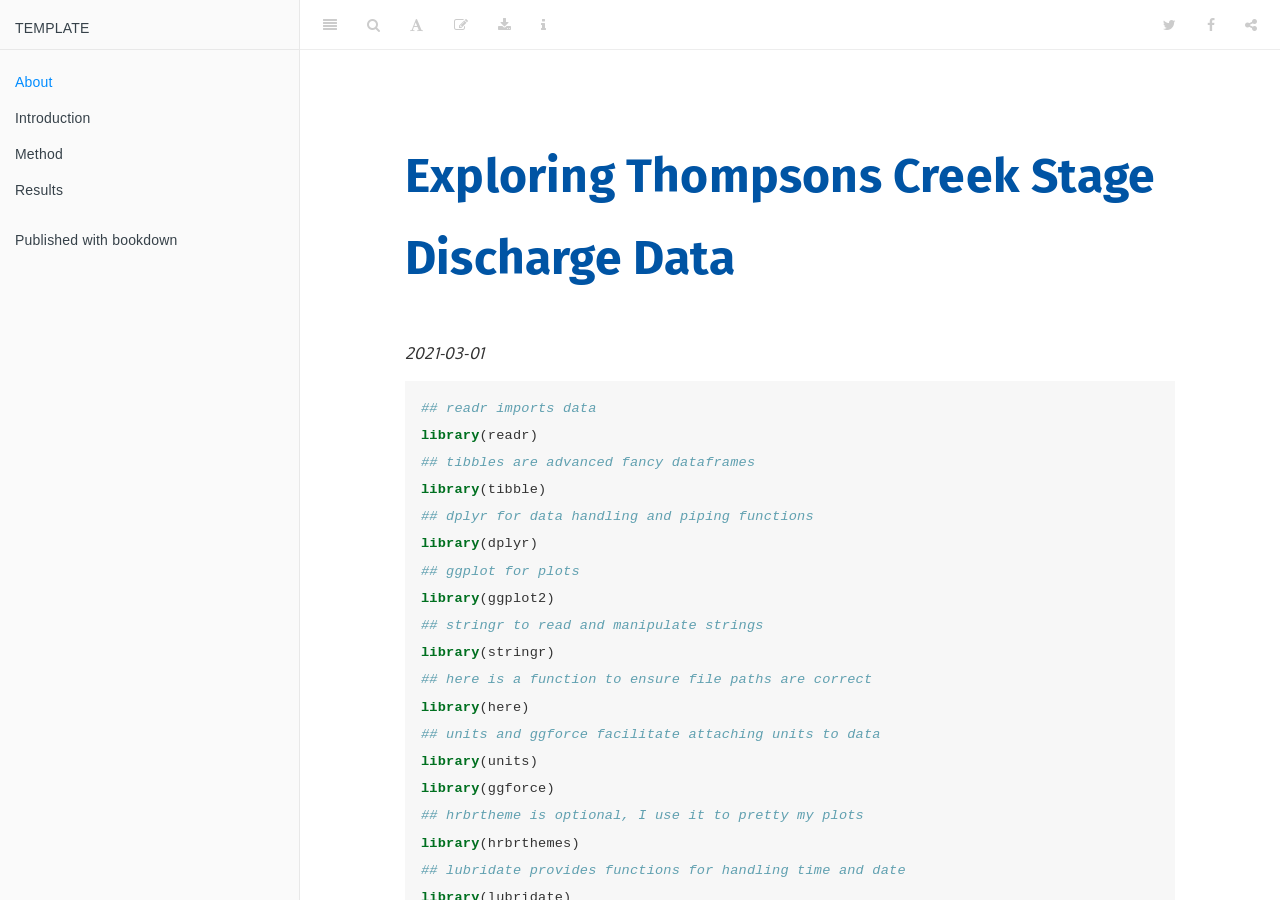
==== index.html @ 7084f6dc "deploy: 59e0363b64d23dd9fd2301f3b8ad5f2d53fb3e9c" ====
<!DOCTYPE html>
<html lang="" xml:lang="">
<head>

  <meta charset="utf-8" />
  <meta http-equiv="X-UA-Compatible" content="IE=edge" />
  <title>Exploring Thompsons Creek Stage Discharge Data</title>
  <meta name="description" content="Exploring Thompsons Creek Stage Discharge Data" />
  <meta name="generator" content="bookdown 0.21 and GitBook 2.6.7" />

  <meta property="og:title" content="Exploring Thompsons Creek Stage Discharge Data" />
  <meta property="og:type" content="book" />
  
  
  
  <meta name="github-repo" content="https://github.com/mps9506/thompson-stage-discharge" />

  <meta name="twitter:card" content="summary" />
  <meta name="twitter:title" content="Exploring Thompsons Creek Stage Discharge Data" />
  
  
  



<meta name="date" content="2021-03-01" />

  <meta name="viewport" content="width=device-width, initial-scale=1" />
  <meta name="apple-mobile-web-app-capable" content="yes" />
  <meta name="apple-mobile-web-app-status-bar-style" content="black" />
  
  


<script src="libs/jquery-2.2.3/jquery.min.js"></script>
<link href="libs/gitbook-2.6.7/css/style.css" rel="stylesheet" />
<link href="libs/gitbook-2.6.7/css/plugin-table.css" rel="stylesheet" />
<link href="libs/gitbook-2.6.7/css/plugin-bookdown.css" rel="stylesheet" />
<link href="libs/gitbook-2.6.7/css/plugin-highlight.css" rel="stylesheet" />
<link href="libs/gitbook-2.6.7/css/plugin-search.css" rel="stylesheet" />
<link href="libs/gitbook-2.6.7/css/plugin-fontsettings.css" rel="stylesheet" />
<link href="libs/gitbook-2.6.7/css/plugin-clipboard.css" rel="stylesheet" />









<script src="libs/accessible-code-block-0.0.1/empty-anchor.js"></script>


<style type="text/css">
code.sourceCode > span { display: inline-block; line-height: 1.25; }
code.sourceCode > span { color: inherit; text-decoration: inherit; }
code.sourceCode > span:empty { height: 1.2em; }
.sourceCode { overflow: visible; }
code.sourceCode { white-space: pre; position: relative; }
pre.sourceCode { margin: 0; }
@media screen {
div.sourceCode { overflow: auto; }
}
@media print {
code.sourceCode { white-space: pre-wrap; }
code.sourceCode > span { text-indent: -5em; padding-left: 5em; }
}
pre.numberSource code
  { counter-reset: source-line 0; }
pre.numberSource code > span
  { position: relative; left: -4em; counter-increment: source-line; }
pre.numberSource code > span > a:first-child::before
  { content: counter(source-line);
    position: relative; left: -1em; text-align: right; vertical-align: baseline;
    border: none; display: inline-block;
    -webkit-touch-callout: none; -webkit-user-select: none;
    -khtml-user-select: none; -moz-user-select: none;
    -ms-user-select: none; user-select: none;
    padding: 0 4px; width: 4em;
    color: #aaaaaa;
  }
pre.numberSource { margin-left: 3em; border-left: 1px solid #aaaaaa;  padding-left: 4px; }
div.sourceCode
  {   }
@media screen {
code.sourceCode > span > a:first-child::before { text-decoration: underline; }
}
code span.al { color: #ff0000; font-weight: bold; } /* Alert */
code span.an { color: #60a0b0; font-weight: bold; font-style: italic; } /* Annotation */
code span.at { color: #7d9029; } /* Attribute */
code span.bn { color: #40a070; } /* BaseN */
code span.bu { } /* BuiltIn */
code span.cf { color: #007020; font-weight: bold; } /* ControlFlow */
code span.ch { color: #4070a0; } /* Char */
code span.cn { color: #880000; } /* Constant */
code span.co { color: #60a0b0; font-style: italic; } /* Comment */
code span.cv { color: #60a0b0; font-weight: bold; font-style: italic; } /* CommentVar */
code span.do { color: #ba2121; font-style: italic; } /* Documentation */
code span.dt { color: #902000; } /* DataType */
code span.dv { color: #40a070; } /* DecVal */
code span.er { color: #ff0000; font-weight: bold; } /* Error */
code span.ex { } /* Extension */
code span.fl { color: #40a070; } /* Float */
code span.fu { color: #06287e; } /* Function */
code span.im { } /* Import */
code span.in { color: #60a0b0; font-weight: bold; font-style: italic; } /* Information */
code span.kw { color: #007020; font-weight: bold; } /* Keyword */
code span.op { color: #666666; } /* Operator */
code span.ot { color: #007020; } /* Other */
code span.pp { color: #bc7a00; } /* Preprocessor */
code span.sc { color: #4070a0; } /* SpecialChar */
code span.ss { color: #bb6688; } /* SpecialString */
code span.st { color: #4070a0; } /* String */
code span.va { color: #19177c; } /* Variable */
code span.vs { color: #4070a0; } /* VerbatimString */
code span.wa { color: #60a0b0; font-weight: bold; font-style: italic; } /* Warning */
</style>

<link rel="stylesheet" href="style.css" type="text/css" />
</head>

<body>



  <div class="book without-animation with-summary font-size-2 font-family-1" data-basepath=".">

    <div class="book-summary">
      <nav role="navigation">

<ul class="summary">
<li><a href="./">TEMPLATE</a></li>

<li class="divider"></li>
<li class="chapter" data-level="" data-path=""><a href="#about"><i class="fa fa-check"></i>About</a></li>
<li class="chapter" data-level="" data-path=""><a href="#introduction"><i class="fa fa-check"></i>Introduction</a></li>
<li class="chapter" data-level="" data-path=""><a href="#method"><i class="fa fa-check"></i>Method</a><ul>
<li class="chapter" data-level="" data-path=""><a href="#data-collection"><i class="fa fa-check"></i>Data collection</a></li>
<li class="chapter" data-level="" data-path=""><a href="#rating-curve-development"><i class="fa fa-check"></i>Rating curve development</a></li>
</ul></li>
<li class="chapter" data-level="" data-path=""><a href="#results"><i class="fa fa-check"></i>Results</a><ul>
<li class="chapter" data-level="" data-path=""><a href="#site-16396"><i class="fa fa-check"></i>Site 16396</a></li>
<li class="chapter" data-level="" data-path=""><a href="#site-16397"><i class="fa fa-check"></i>Site 16397</a></li>
<li class="chapter" data-level="" data-path=""><a href="#site-16882"><i class="fa fa-check"></i>Site 16882</a></li>
</ul></li>
<li class="divider"></li>
<li><a href="https://github.com/rstudio/bookdown" target="blank">Published with bookdown</a></li>

</ul>

      </nav>
    </div>

    <div class="book-body">
      <div class="body-inner">
        <div class="book-header" role="navigation">
          <h1>
            <i class="fa fa-circle-o-notch fa-spin"></i><a href="./">Exploring Thompsons Creek Stage Discharge Data</a>
          </h1>
        </div>

        <div class="page-wrapper" tabindex="-1" role="main">
          <div class="page-inner">

            <section class="normal" id="section-">
<div id="header">
<h1 class="title">Exploring Thompsons Creek Stage Discharge Data</h1>
<p class="date"><em>2021-03-01</em></p>
</div>
<div class="sourceCode" id="cb1"><pre class="sourceCode r"><code class="sourceCode r"><span id="cb1-1"><a href="#cb1-1"></a><span class="co">## readr imports data</span></span>
<span id="cb1-2"><a href="#cb1-2"></a><span class="kw">library</span>(readr)</span>
<span id="cb1-3"><a href="#cb1-3"></a><span class="co">## tibbles are advanced fancy dataframes</span></span>
<span id="cb1-4"><a href="#cb1-4"></a><span class="kw">library</span>(tibble)</span>
<span id="cb1-5"><a href="#cb1-5"></a><span class="co">## dplyr for data handling and piping functions</span></span>
<span id="cb1-6"><a href="#cb1-6"></a><span class="kw">library</span>(dplyr)</span>
<span id="cb1-7"><a href="#cb1-7"></a><span class="co">## ggplot for plots</span></span>
<span id="cb1-8"><a href="#cb1-8"></a><span class="kw">library</span>(ggplot2)</span>
<span id="cb1-9"><a href="#cb1-9"></a><span class="co">## stringr to read and manipulate strings</span></span>
<span id="cb1-10"><a href="#cb1-10"></a><span class="kw">library</span>(stringr)</span>
<span id="cb1-11"><a href="#cb1-11"></a><span class="co">## here is a function to ensure file paths are correct</span></span>
<span id="cb1-12"><a href="#cb1-12"></a><span class="kw">library</span>(here)</span>
<span id="cb1-13"><a href="#cb1-13"></a><span class="co">## units and ggforce facilitate attaching units to data</span></span>
<span id="cb1-14"><a href="#cb1-14"></a><span class="kw">library</span>(units)</span>
<span id="cb1-15"><a href="#cb1-15"></a><span class="kw">library</span>(ggforce)</span>
<span id="cb1-16"><a href="#cb1-16"></a><span class="co">## hrbrtheme is optional, I use it to pretty my plots</span></span>
<span id="cb1-17"><a href="#cb1-17"></a><span class="kw">library</span>(hrbrthemes)</span>
<span id="cb1-18"><a href="#cb1-18"></a><span class="co">## lubridate provides functions for handling time and date</span></span>
<span id="cb1-19"><a href="#cb1-19"></a><span class="kw">library</span>(lubridate)</span>
<span id="cb1-20"><a href="#cb1-20"></a><span class="co">## purrr lets us use map_ functions as an alternative to loops</span></span>
<span id="cb1-21"><a href="#cb1-21"></a><span class="kw">library</span>(purrr)</span>
<span id="cb1-22"><a href="#cb1-22"></a><span class="co">## hydroGOF provide goodness of fit metrics (NSE, RMSE, etc.)</span></span>
<span id="cb1-23"><a href="#cb1-23"></a><span class="kw">library</span>(hydroGOF)</span>
<span id="cb1-24"><a href="#cb1-24"></a><span class="co">## tsibble and imputeTS will allow some simple time series interpolation</span></span>
<span id="cb1-25"><a href="#cb1-25"></a><span class="kw">library</span>(tsibble)</span>
<span id="cb1-26"><a href="#cb1-26"></a><span class="kw">library</span>(imputeTS)</span>
<span id="cb1-27"><a href="#cb1-27"></a><span class="co">## gt</span></span>
<span id="cb1-28"><a href="#cb1-28"></a><span class="kw">library</span>(gtsummary)</span>
<span id="cb1-29"><a href="#cb1-29"></a><span class="co">## set some options</span></span>
<span id="cb1-30"><a href="#cb1-30"></a><span class="kw">update_geom_font_defaults</span>(font_rc)</span>
<span id="cb1-31"><a href="#cb1-31"></a><span class="kw">units_options</span>(<span class="dt">parse =</span> <span class="ot">FALSE</span>)</span>
<span id="cb1-32"><a href="#cb1-32"></a></span>
<span id="cb1-33"><a href="#cb1-33"></a></span>
<span id="cb1-34"><a href="#cb1-34"></a><span class="co">## some custom functions</span></span>
<span id="cb1-35"><a href="#cb1-35"></a>theme_ms &lt;-<span class="st"> </span><span class="cf">function</span>(...) {</span>
<span id="cb1-36"><a href="#cb1-36"></a>  <span class="kw">theme_ipsum_rc</span>(<span class="dt">plot_margin =</span> <span class="kw">margin</span>(<span class="dv">10</span>,<span class="dv">10</span>,<span class="dv">10</span>,<span class="dv">10</span>),</span>
<span id="cb1-37"><a href="#cb1-37"></a>              <span class="dt">axis_title_just =</span> <span class="st">&quot;c&quot;</span>) <span class="op">+</span></span>
<span id="cb1-38"><a href="#cb1-38"></a><span class="st">    </span><span class="kw">theme</span>(<span class="dt">legend.position =</span> <span class="st">&quot;bottom&quot;</span>,</span>
<span id="cb1-39"><a href="#cb1-39"></a>          <span class="dt">panel.background =</span> <span class="kw">element_rect</span>(<span class="dt">fill =</span> <span class="st">&quot;white&quot;</span>, </span>
<span id="cb1-40"><a href="#cb1-40"></a>            <span class="dt">colour =</span> <span class="ot">NA</span>), </span>
<span id="cb1-41"><a href="#cb1-41"></a>          <span class="dt">panel.border =</span> <span class="kw">element_rect</span>(<span class="dt">fill =</span> <span class="ot">NA</span>, </span>
<span id="cb1-42"><a href="#cb1-42"></a>            <span class="dt">colour =</span> <span class="st">&quot;grey20&quot;</span>),</span>
<span id="cb1-43"><a href="#cb1-43"></a>          ...)</span>
<span id="cb1-44"><a href="#cb1-44"></a>}</span>
<span id="cb1-45"><a href="#cb1-45"></a></span>
<span id="cb1-46"><a href="#cb1-46"></a>exponent &lt;-<span class="st"> </span><span class="cf">function</span>(x, pow) {</span>
<span id="cb1-47"><a href="#cb1-47"></a>  (<span class="kw">abs</span>(x)<span class="op">^</span>pow)<span class="op">*</span><span class="kw">sign</span>(x)</span>
<span id="cb1-48"><a href="#cb1-48"></a>}</span></code></pre></div>
<div id="about" class="section level2">
<h2>About</h2>
<p>This document walks through some exploratory data analysis to develop rating curves and streamflow predictions on Thompsons Creek. The purpose is to utilize (1) instantaneous streamflows measured during periodic deployments of bottom mounted doppler units and (2) instantaneous depth measurements from water level data loggers deployed long-term in-stream to create and update rating curves. The rating curves will be utilized to calculate streamflow over the HOBO pressure transducer deployment period (approximately 1-yr). The resulting data will be used to create and validate regression and DAR streamflow estimates in Thompsons creek over a 10-15 year period.</p>
</div>
<div id="introduction" class="section level2">
<h2>Introduction</h2>
<p>Due to the high costs associated with continuous in-stream measurements of stream discharge, it is preferable to estimate discharge using stream height measurements. Continuous measurements of stream height can be accomplished inexpensively using pressure transducers. When supplemented with periodic discharge measurements, a power function can relate stream height and discharge <span class="citation">(Venetis <a href="#ref-venetis1970note" role="doc-biblioref">1970</a>)</span>:</p>
<p><span class="math display" id="eq:powerfunction">\[\begin{equation}
  Q = K(H-H_0)^z
  \tag{1}
\end{equation}\]</span>
where:
<span class="math inline">\(Q\)</span> represents steady state discharge, <span class="math inline">\(H\)</span> represents stream height (stage), <span class="math inline">\(H_0\)</span> is the stage at zero discharge; <span class="math inline">\(K\)</span> and <span class="math inline">\(z\)</span> are rating curve constants.</p>
<p>Unsteady flows occur when the rising and falling stages of a stream hydrograph result in different discharges at identical stream heights. This resulting hysteresis-affected rating curve will present as a loop as opposed to a line. The modified Jones formula described by <span class="citation">Petersen-Øverleir (<a href="#ref-petersen-overleir_modelling_2006" role="doc-biblioref">2006</a>)</span> and <span class="citation">Zakwan (<a href="#ref-zakwan_spreadsheet-based_2018" role="doc-biblioref">2018</a>)</span> may be used:</p>
<p><span class="math display" id="eq:Jonesformula">\[\begin{equation}
  Q = K(h-a)^n\times\sqrt{1 + x\frac{\partial h}{\partial t}}
  \tag{2}
\end{equation}\]</span></p>
<p>where:
<span class="math inline">\(Q\)</span> is discharge, <span class="math inline">\(h\)</span> is stream height, and <span class="math inline">\(\frac{\partial h}{\partial t}\)</span> is the partial first order derivative approximated using finite differences. This can be considered the slope or instantaneous rate of change for the function between stream height and time which is estimated using measured stream height values. <span class="math inline">\(K\)</span>, <span class="math inline">\(a\)</span>, <span class="math inline">\(n\)</span>, and <span class="math inline">\(x\)</span> are rating curve constants.</p>
<p>A number of different methods are available to solve for the rating curve parameters. We use a quasi-Newton optimization method to minimize the residual sum of square error (SSE) of the rating curve parameters. The residual SSE is calculated as:</p>
<p><span class="math display" id="eq:sseformula">\[\begin{equation}
SSE = \sum\limits_{i=1}^N[X-Y]^2
  \tag{3}
\end{equation}\]</span></p>
<p>where:
<span class="math inline">\(X\)</span> is the measured value and <span class="math inline">\(Y\)</span> is the predicted value. Nonlinear optimization methods, such as quasi-Newton optimization, search though parameter combinations to minimize the objective function (residual SSE in this case).</p>
</div>
<div id="method" class="section level2">
<h2>Method</h2>
<div id="data-collection" class="section level3">
<h3>Data collection</h3>
<p>Water level data loggers (HOBO U20 Series Water Level Data Loggers) were deployed at TCEQ SWQM stations 16396, 16397, and 16882. An additional data logger was deployed at … to provide ambient atmospheric pressure corrections for the data loggers deployed underwater. Water level data loggers were deployed near continuously from 2020-03-02 through 2021-..-… and setup to record water level at 15-minute intervals.</p>
<div class="sourceCode" id="cb2"><pre class="sourceCode r"><code class="sourceCode r"><span id="cb2-1"><a href="#cb2-1"></a><span class="co">## make a list of files to import</span></span>
<span id="cb2-2"><a href="#cb2-2"></a>file_paths &lt;-<span class="st"> </span><span class="kw">paste0</span>(<span class="kw">here</span>(<span class="st">&quot;Data/Hobo&quot;</span>),</span>
<span id="cb2-3"><a href="#cb2-3"></a>                     <span class="st">&quot;/&quot;</span>,</span>
<span id="cb2-4"><a href="#cb2-4"></a>                     <span class="kw">list.files</span>(<span class="dt">path =</span> <span class="kw">here</span>(<span class="st">&quot;Data/Hobo&quot;</span>),</span>
<span id="cb2-5"><a href="#cb2-5"></a>                                <span class="dt">pattern =</span> <span class="st">&quot;.csv&quot;</span>))</span>
<span id="cb2-6"><a href="#cb2-6"></a></span>
<span id="cb2-7"><a href="#cb2-7"></a><span class="co">## create a blank tibble to fill</span></span>
<span id="cb2-8"><a href="#cb2-8"></a>hobo_df &lt;-<span class="st"> </span><span class="kw">tibble</span>()</span>
<span id="cb2-9"><a href="#cb2-9"></a></span>
<span id="cb2-10"><a href="#cb2-10"></a></span>
<span id="cb2-11"><a href="#cb2-11"></a><span class="co">## loop through file paths to read each file</span></span>
<span id="cb2-12"><a href="#cb2-12"></a><span class="cf">for</span> (i <span class="cf">in</span> file_paths) {</span>
<span id="cb2-13"><a href="#cb2-13"></a>  x &lt;-<span class="st"> </span><span class="kw">read_csv</span>(</span>
<span id="cb2-14"><a href="#cb2-14"></a>    i,</span>
<span id="cb2-15"><a href="#cb2-15"></a>    <span class="dt">skip =</span> <span class="dv">2</span>,</span>
<span id="cb2-16"><a href="#cb2-16"></a>    <span class="dt">col_names =</span> <span class="kw">c</span>(</span>
<span id="cb2-17"><a href="#cb2-17"></a>      <span class="st">&quot;Row&quot;</span>,</span>
<span id="cb2-18"><a href="#cb2-18"></a>      <span class="st">&quot;Date&quot;</span>,</span>
<span id="cb2-19"><a href="#cb2-19"></a>      <span class="st">&quot;Time&quot;</span>,</span>
<span id="cb2-20"><a href="#cb2-20"></a>      <span class="st">&quot;Abs_Pres&quot;</span>,</span>
<span id="cb2-21"><a href="#cb2-21"></a>      <span class="st">&quot;Temp&quot;</span>,</span>
<span id="cb2-22"><a href="#cb2-22"></a>      <span class="st">&quot;Bar_Pressure&quot;</span>,</span>
<span id="cb2-23"><a href="#cb2-23"></a>      <span class="st">&quot;Water_Level&quot;</span>,</span>
<span id="cb2-24"><a href="#cb2-24"></a>      <span class="st">&quot;Coupler_Detached&quot;</span>,</span>
<span id="cb2-25"><a href="#cb2-25"></a>      <span class="st">&quot;Coupler_Attached&quot;</span>,</span>
<span id="cb2-26"><a href="#cb2-26"></a>      <span class="st">&quot;Stopped&quot;</span>,</span>
<span id="cb2-27"><a href="#cb2-27"></a>      <span class="st">&quot;EOF&quot;</span></span>
<span id="cb2-28"><a href="#cb2-28"></a>    ),</span>
<span id="cb2-29"><a href="#cb2-29"></a>    <span class="dt">col_types =</span> <span class="st">&quot;nccnnnncccc&quot;</span></span>
<span id="cb2-30"><a href="#cb2-30"></a>  )</span>
<span id="cb2-31"><a href="#cb2-31"></a>  x<span class="op">$</span>file &lt;-<span class="st"> </span>i</span>
<span id="cb2-32"><a href="#cb2-32"></a>  hobo_df &lt;-<span class="st"> </span><span class="kw">bind_rows</span>(hobo_df, x)</span>
<span id="cb2-33"><a href="#cb2-33"></a>  <span class="kw">rm</span>(x)</span>
<span id="cb2-34"><a href="#cb2-34"></a>}</span>
<span id="cb2-35"><a href="#cb2-35"></a></span>
<span id="cb2-36"><a href="#cb2-36"></a><span class="co">## clean up the dataframe</span></span>
<span id="cb2-37"><a href="#cb2-37"></a>hobo_df &lt;-<span class="st"> </span>hobo_df <span class="op">%&gt;%</span></span>
<span id="cb2-38"><a href="#cb2-38"></a><span class="st">  </span><span class="kw">mutate</span>(</span>
<span id="cb2-39"><a href="#cb2-39"></a>    <span class="co">## regex extracts site number from file path</span></span>
<span id="cb2-40"><a href="#cb2-40"></a>    <span class="dt">Site =</span> <span class="kw">str_extract</span>(file, <span class="st">&quot;</span><span class="ch">\\</span><span class="st">d{1,6}&quot;</span>),</span>
<span id="cb2-41"><a href="#cb2-41"></a>    </span>
<span id="cb2-42"><a href="#cb2-42"></a>    <span class="co">## convert date and time columns to date/time format</span></span>
<span id="cb2-43"><a href="#cb2-43"></a>    <span class="dt">dt =</span> <span class="kw">paste</span>(Date, Time),</span>
<span id="cb2-44"><a href="#cb2-44"></a>    <span class="dt">Date_Time =</span> <span class="kw">as.POSIXct</span>(<span class="kw">paste</span>(Date, Time),</span>
<span id="cb2-45"><a href="#cb2-45"></a>                           <span class="dt">tz =</span> <span class="st">&quot;Etc/GMT-6&quot;</span>,</span>
<span id="cb2-46"><a href="#cb2-46"></a>                           <span class="dt">format =</span> <span class="st">&quot;%m/%d/%y %I:%M:%S %p&quot;</span>)) <span class="op">%&gt;%</span></span>
<span id="cb2-47"><a href="#cb2-47"></a><span class="st">  </span><span class="kw">mutate</span>(<span class="dt">Site =</span> <span class="kw">as.factor</span>(Site)) <span class="op">%&gt;%</span></span>
<span id="cb2-48"><a href="#cb2-48"></a><span class="st">  </span><span class="co">## select the columns we need to keep</span></span>
<span id="cb2-49"><a href="#cb2-49"></a><span class="st">  </span>dplyr<span class="op">::</span><span class="kw">select</span>(Abs_Pres, Temp, Water_Level, Site, Date_Time) <span class="op">%&gt;%</span></span>
<span id="cb2-50"><a href="#cb2-50"></a><span class="st">  </span><span class="co">## filter rows without water_level</span></span>
<span id="cb2-51"><a href="#cb2-51"></a><span class="st">  </span>dplyr<span class="op">::</span><span class="kw">filter</span>(<span class="op">!</span><span class="kw">is.na</span>(Water_Level))</span>
<span id="cb2-52"><a href="#cb2-52"></a>  </span>
<span id="cb2-53"><a href="#cb2-53"></a><span class="co">## attach units to our columns</span></span>
<span id="cb2-54"><a href="#cb2-54"></a><span class="kw">units</span>(hobo_df<span class="op">$</span>Water_Level) &lt;-<span class="st"> </span><span class="kw">as_units</span>(<span class="st">&quot;ft&quot;</span>)</span>
<span id="cb2-55"><a href="#cb2-55"></a><span class="kw">units</span>(hobo_df<span class="op">$</span>Temp) &lt;-<span class="st"> </span><span class="kw">as_units</span>(<span class="st">&quot;°F&quot;</span>)</span>
<span id="cb2-56"><a href="#cb2-56"></a><span class="kw">units</span>(hobo_df<span class="op">$</span>Abs_Pres) &lt;-<span class="st"> </span><span class="kw">as_units</span>(<span class="st">&quot;psi&quot;</span>)</span>
<span id="cb2-57"><a href="#cb2-57"></a></span>
<span id="cb2-58"><a href="#cb2-58"></a><span class="co">## report summary stats</span></span>
<span id="cb2-59"><a href="#cb2-59"></a>hobo_df <span class="op">%&gt;%</span><span class="st"> </span></span>
<span id="cb2-60"><a href="#cb2-60"></a><span class="st">  </span><span class="kw">select</span>(Site, Water_Level) <span class="op">%&gt;%</span></span>
<span id="cb2-61"><a href="#cb2-61"></a><span class="st">  </span><span class="kw">mutate</span>(<span class="dt">Water_Level =</span> <span class="kw">as.numeric</span>(Water_Level)) <span class="op">%&gt;%</span></span>
<span id="cb2-62"><a href="#cb2-62"></a><span class="st">  </span><span class="kw">tbl_summary</span>(<span class="dt">by =</span> Site) <span class="op">%&gt;%</span></span>
<span id="cb2-63"><a href="#cb2-63"></a><span class="st">  </span><span class="kw">add_n</span>() <span class="op">%&gt;%</span></span>
<span id="cb2-64"><a href="#cb2-64"></a><span class="st">  </span><span class="kw">modify_header</span>(<span class="dt">label =</span> <span class="st">&quot;**Variable**&quot;</span>)</span></code></pre></div>
<style>html {
  font-family: -apple-system, BlinkMacSystemFont, 'Segoe UI', Roboto, Oxygen, Ubuntu, Cantarell, 'Helvetica Neue', 'Fira Sans', 'Droid Sans', Arial, sans-serif;
}

#bqjsjzjjys .gt_table {
  display: table;
  border-collapse: collapse;
  margin-left: auto;
  margin-right: auto;
  color: #333333;
  font-size: 16px;
  font-weight: normal;
  font-style: normal;
  background-color: #FFFFFF;
  width: auto;
  border-top-style: solid;
  border-top-width: 2px;
  border-top-color: #A8A8A8;
  border-right-style: none;
  border-right-width: 2px;
  border-right-color: #D3D3D3;
  border-bottom-style: solid;
  border-bottom-width: 2px;
  border-bottom-color: #A8A8A8;
  border-left-style: none;
  border-left-width: 2px;
  border-left-color: #D3D3D3;
}

#bqjsjzjjys .gt_heading {
  background-color: #FFFFFF;
  text-align: center;
  border-bottom-color: #FFFFFF;
  border-left-style: none;
  border-left-width: 1px;
  border-left-color: #D3D3D3;
  border-right-style: none;
  border-right-width: 1px;
  border-right-color: #D3D3D3;
}

#bqjsjzjjys .gt_title {
  color: #333333;
  font-size: 125%;
  font-weight: initial;
  padding-top: 4px;
  padding-bottom: 4px;
  border-bottom-color: #FFFFFF;
  border-bottom-width: 0;
}

#bqjsjzjjys .gt_subtitle {
  color: #333333;
  font-size: 85%;
  font-weight: initial;
  padding-top: 0;
  padding-bottom: 4px;
  border-top-color: #FFFFFF;
  border-top-width: 0;
}

#bqjsjzjjys .gt_bottom_border {
  border-bottom-style: solid;
  border-bottom-width: 2px;
  border-bottom-color: #D3D3D3;
}

#bqjsjzjjys .gt_col_headings {
  border-top-style: solid;
  border-top-width: 2px;
  border-top-color: #D3D3D3;
  border-bottom-style: solid;
  border-bottom-width: 2px;
  border-bottom-color: #D3D3D3;
  border-left-style: none;
  border-left-width: 1px;
  border-left-color: #D3D3D3;
  border-right-style: none;
  border-right-width: 1px;
  border-right-color: #D3D3D3;
}

#bqjsjzjjys .gt_col_heading {
  color: #333333;
  background-color: #FFFFFF;
  font-size: 100%;
  font-weight: normal;
  text-transform: inherit;
  border-left-style: none;
  border-left-width: 1px;
  border-left-color: #D3D3D3;
  border-right-style: none;
  border-right-width: 1px;
  border-right-color: #D3D3D3;
  vertical-align: bottom;
  padding-top: 5px;
  padding-bottom: 6px;
  padding-left: 5px;
  padding-right: 5px;
  overflow-x: hidden;
}

#bqjsjzjjys .gt_column_spanner_outer {
  color: #333333;
  background-color: #FFFFFF;
  font-size: 100%;
  font-weight: normal;
  text-transform: inherit;
  padding-top: 0;
  padding-bottom: 0;
  padding-left: 4px;
  padding-right: 4px;
}

#bqjsjzjjys .gt_column_spanner_outer:first-child {
  padding-left: 0;
}

#bqjsjzjjys .gt_column_spanner_outer:last-child {
  padding-right: 0;
}

#bqjsjzjjys .gt_column_spanner {
  border-bottom-style: solid;
  border-bottom-width: 2px;
  border-bottom-color: #D3D3D3;
  vertical-align: bottom;
  padding-top: 5px;
  padding-bottom: 6px;
  overflow-x: hidden;
  display: inline-block;
  width: 100%;
}

#bqjsjzjjys .gt_group_heading {
  padding: 8px;
  color: #333333;
  background-color: #FFFFFF;
  font-size: 100%;
  font-weight: initial;
  text-transform: inherit;
  border-top-style: solid;
  border-top-width: 2px;
  border-top-color: #D3D3D3;
  border-bottom-style: solid;
  border-bottom-width: 2px;
  border-bottom-color: #D3D3D3;
  border-left-style: none;
  border-left-width: 1px;
  border-left-color: #D3D3D3;
  border-right-style: none;
  border-right-width: 1px;
  border-right-color: #D3D3D3;
  vertical-align: middle;
}

#bqjsjzjjys .gt_empty_group_heading {
  padding: 0.5px;
  color: #333333;
  background-color: #FFFFFF;
  font-size: 100%;
  font-weight: initial;
  border-top-style: solid;
  border-top-width: 2px;
  border-top-color: #D3D3D3;
  border-bottom-style: solid;
  border-bottom-width: 2px;
  border-bottom-color: #D3D3D3;
  vertical-align: middle;
}

#bqjsjzjjys .gt_from_md > :first-child {
  margin-top: 0;
}

#bqjsjzjjys .gt_from_md > :last-child {
  margin-bottom: 0;
}

#bqjsjzjjys .gt_row {
  padding-top: 8px;
  padding-bottom: 8px;
  padding-left: 5px;
  padding-right: 5px;
  margin: 10px;
  border-top-style: solid;
  border-top-width: 1px;
  border-top-color: #D3D3D3;
  border-left-style: none;
  border-left-width: 1px;
  border-left-color: #D3D3D3;
  border-right-style: none;
  border-right-width: 1px;
  border-right-color: #D3D3D3;
  vertical-align: middle;
  overflow-x: hidden;
}

#bqjsjzjjys .gt_stub {
  color: #333333;
  background-color: #FFFFFF;
  font-size: 100%;
  font-weight: initial;
  text-transform: inherit;
  border-right-style: solid;
  border-right-width: 2px;
  border-right-color: #D3D3D3;
  padding-left: 12px;
}

#bqjsjzjjys .gt_summary_row {
  color: #333333;
  background-color: #FFFFFF;
  text-transform: inherit;
  padding-top: 8px;
  padding-bottom: 8px;
  padding-left: 5px;
  padding-right: 5px;
}

#bqjsjzjjys .gt_first_summary_row {
  padding-top: 8px;
  padding-bottom: 8px;
  padding-left: 5px;
  padding-right: 5px;
  border-top-style: solid;
  border-top-width: 2px;
  border-top-color: #D3D3D3;
}

#bqjsjzjjys .gt_grand_summary_row {
  color: #333333;
  background-color: #FFFFFF;
  text-transform: inherit;
  padding-top: 8px;
  padding-bottom: 8px;
  padding-left: 5px;
  padding-right: 5px;
}

#bqjsjzjjys .gt_first_grand_summary_row {
  padding-top: 8px;
  padding-bottom: 8px;
  padding-left: 5px;
  padding-right: 5px;
  border-top-style: double;
  border-top-width: 6px;
  border-top-color: #D3D3D3;
}

#bqjsjzjjys .gt_striped {
  background-color: rgba(128, 128, 128, 0.05);
}

#bqjsjzjjys .gt_table_body {
  border-top-style: solid;
  border-top-width: 2px;
  border-top-color: #D3D3D3;
  border-bottom-style: solid;
  border-bottom-width: 2px;
  border-bottom-color: #D3D3D3;
}

#bqjsjzjjys .gt_footnotes {
  color: #333333;
  background-color: #FFFFFF;
  border-bottom-style: none;
  border-bottom-width: 2px;
  border-bottom-color: #D3D3D3;
  border-left-style: none;
  border-left-width: 2px;
  border-left-color: #D3D3D3;
  border-right-style: none;
  border-right-width: 2px;
  border-right-color: #D3D3D3;
}

#bqjsjzjjys .gt_footnote {
  margin: 0px;
  font-size: 90%;
  padding: 4px;
}

#bqjsjzjjys .gt_sourcenotes {
  color: #333333;
  background-color: #FFFFFF;
  border-bottom-style: none;
  border-bottom-width: 2px;
  border-bottom-color: #D3D3D3;
  border-left-style: none;
  border-left-width: 2px;
  border-left-color: #D3D3D3;
  border-right-style: none;
  border-right-width: 2px;
  border-right-color: #D3D3D3;
}

#bqjsjzjjys .gt_sourcenote {
  font-size: 90%;
  padding: 4px;
}

#bqjsjzjjys .gt_left {
  text-align: left;
}

#bqjsjzjjys .gt_center {
  text-align: center;
}

#bqjsjzjjys .gt_right {
  text-align: right;
  font-variant-numeric: tabular-nums;
}

#bqjsjzjjys .gt_font_normal {
  font-weight: normal;
}

#bqjsjzjjys .gt_font_bold {
  font-weight: bold;
}

#bqjsjzjjys .gt_font_italic {
  font-style: italic;
}

#bqjsjzjjys .gt_super {
  font-size: 65%;
}

#bqjsjzjjys .gt_footnote_marks {
  font-style: italic;
  font-size: 65%;
}
</style>
<div id="bqjsjzjjys" style="overflow-x:auto;overflow-y:auto;width:auto;height:auto;"><table class="gt_table">
  
  <thead class="gt_col_headings">
    <tr>
      <th class="gt_col_heading gt_columns_bottom_border gt_left" rowspan="1" colspan="1"><strong>Variable</strong></th>
      <th class="gt_col_heading gt_columns_bottom_border gt_center" rowspan="1" colspan="1"><strong>N</strong></th>
      <th class="gt_col_heading gt_columns_bottom_border gt_center" rowspan="1" colspan="1"><strong>16396</strong>, N = 29,821<sup class="gt_footnote_marks">1</sup></th>
      <th class="gt_col_heading gt_columns_bottom_border gt_center" rowspan="1" colspan="1"><strong>16397</strong>, N = 29,823<sup class="gt_footnote_marks">1</sup></th>
      <th class="gt_col_heading gt_columns_bottom_border gt_center" rowspan="1" colspan="1"><strong>16882</strong>, N = 30,505<sup class="gt_footnote_marks">1</sup></th>
    </tr>
  </thead>
  <tbody class="gt_table_body">
    <tr>
      <td class="gt_row gt_left">Water_Level</td>
      <td class="gt_row gt_center">90,149</td>
      <td class="gt_row gt_center">1.72 (1.66, 1.82)</td>
      <td class="gt_row gt_center">1.42 (1.06, 1.79)</td>
      <td class="gt_row gt_center">2.39 (2.35, 2.44)</td>
    </tr>
  </tbody>
  
  <tfoot>
    <tr class="gt_footnotes">
      <td colspan="5">
        <p class="gt_footnote">
          <sup class="gt_footnote_marks">
            <em>1</em>
          </sup>
           
          Median (IQR)
          <br />
        </p>
      </td>
    </tr>
  </tfoot>
</table></div>
<p>Periodic streamflow measurements were made at each SWQM site using a bottom-mounted multi-beam Doppler flow meter (Son-Tek IQ Plus). The Son-Tek IQ Plus measures cross sectional area, stream height, and velocity. Using these measurements, the device utilizes an index velocity method to report instantaneous discharge. The streamflow measurement device were deployed for a few days at a time to capture the full hydrograph under varying flow conditions at each SWQM station. Only one streamflow device was available, so deployments rotated between stations. Streamflow was recorded at 15-minute intervals.</p>
<div class="sourceCode" id="cb3"><pre class="sourceCode r"><code class="sourceCode r"><span id="cb3-1"><a href="#cb3-1"></a><span class="co">## make a list of files to import</span></span>
<span id="cb3-2"><a href="#cb3-2"></a>file_paths &lt;-<span class="st"> </span><span class="kw">paste0</span>(<span class="kw">here</span>(<span class="st">&quot;Data/IQPlus&quot;</span>),</span>
<span id="cb3-3"><a href="#cb3-3"></a>                     <span class="st">&quot;/&quot;</span>,</span>
<span id="cb3-4"><a href="#cb3-4"></a>                     <span class="kw">list.files</span>(<span class="dt">path =</span> <span class="kw">here</span>(<span class="st">&quot;Data/IQPlus&quot;</span>),</span>
<span id="cb3-5"><a href="#cb3-5"></a>                                <span class="dt">pattern =</span> <span class="st">&quot;.csv&quot;</span>))</span>
<span id="cb3-6"><a href="#cb3-6"></a></span>
<span id="cb3-7"><a href="#cb3-7"></a><span class="co">## create a blank tibble to fill</span></span>
<span id="cb3-8"><a href="#cb3-8"></a>iqplus_df &lt;-<span class="st"> </span><span class="kw">tibble</span>()</span>
<span id="cb3-9"><a href="#cb3-9"></a></span>
<span id="cb3-10"><a href="#cb3-10"></a><span class="co">## loop through file paths to read each file</span></span>
<span id="cb3-11"><a href="#cb3-11"></a><span class="cf">for</span> (i <span class="cf">in</span> file_paths) {</span>
<span id="cb3-12"><a href="#cb3-12"></a>  x &lt;-<span class="st"> </span><span class="kw">read_csv</span>(</span>
<span id="cb3-13"><a href="#cb3-13"></a>    i,</span>
<span id="cb3-14"><a href="#cb3-14"></a>    <span class="dt">col_types =</span> <span class="st">&quot;nc______n__n______________________nn______n_________&quot;</span></span>
<span id="cb3-15"><a href="#cb3-15"></a>  )</span>
<span id="cb3-16"><a href="#cb3-16"></a>  x<span class="op">$</span>file &lt;-<span class="st"> </span>i</span>
<span id="cb3-17"><a href="#cb3-17"></a>  iqplus_df &lt;-<span class="st"> </span><span class="kw">bind_rows</span>(iqplus_df, x)</span>
<span id="cb3-18"><a href="#cb3-18"></a>  <span class="kw">rm</span>(x)</span>
<span id="cb3-19"><a href="#cb3-19"></a>}</span>
<span id="cb3-20"><a href="#cb3-20"></a></span>
<span id="cb3-21"><a href="#cb3-21"></a></span>
<span id="cb3-22"><a href="#cb3-22"></a>iqplus_df &lt;-<span class="st"> </span>iqplus_df <span class="op">%&gt;%</span></span>
<span id="cb3-23"><a href="#cb3-23"></a><span class="st">    </span><span class="kw">mutate</span>(</span>
<span id="cb3-24"><a href="#cb3-24"></a>    <span class="co">## regex extracts site number from file path</span></span>
<span id="cb3-25"><a href="#cb3-25"></a>    <span class="dt">Site =</span> <span class="kw">str_extract</span>(file, <span class="st">&quot;</span><span class="ch">\\</span><span class="st">d{1,6}&quot;</span>)) <span class="op">%&gt;%</span></span>
<span id="cb3-26"><a href="#cb3-26"></a><span class="st">  </span><span class="co">## use `dplyr::` to specify which rename function to use, just in case</span></span>
<span id="cb3-27"><a href="#cb3-27"></a><span class="st">  </span>dplyr<span class="op">::</span><span class="kw">rename</span>(<span class="dt">Sample_Number =</span><span class="st">`</span><span class="dt">Sample number</span><span class="st">`</span>,</span>
<span id="cb3-28"><a href="#cb3-28"></a>                <span class="dt">Date_Time =</span> <span class="st">`</span><span class="dt">Sample time</span><span class="st">`</span>,</span>
<span id="cb3-29"><a href="#cb3-29"></a>                <span class="dt">Depth =</span> <span class="st">`</span><span class="dt">Depth (ft)</span><span class="st">`</span>,</span>
<span id="cb3-30"><a href="#cb3-30"></a>                <span class="dt">Flow =</span> <span class="st">`</span><span class="dt">Flow (ft³/s)</span><span class="st">`</span>,</span>
<span id="cb3-31"><a href="#cb3-31"></a>                <span class="dt">System_In_Water =</span> <span class="st">`</span><span class="dt">System in water (%)</span><span class="st">`</span>,</span>
<span id="cb3-32"><a href="#cb3-32"></a>                <span class="dt">System_Status =</span> <span class="st">`</span><span class="dt">System status (status codes)</span><span class="st">`</span>,</span>
<span id="cb3-33"><a href="#cb3-33"></a>                <span class="dt">Index_Velocity =</span> <span class="st">`</span><span class="dt">Velocity (mean) (ft/s)</span><span class="st">`</span>) <span class="op">%&gt;%</span></span>
<span id="cb3-34"><a href="#cb3-34"></a><span class="st">  </span>dplyr<span class="op">::</span><span class="kw">select</span>(<span class="op">-</span><span class="kw">c</span>(Sample_Number, file)) <span class="op">%&gt;%</span></span>
<span id="cb3-35"><a href="#cb3-35"></a><span class="st">  </span><span class="kw">mutate</span>(<span class="dt">Date_Time =</span> <span class="kw">as.POSIXct</span>(Date_Time,</span>
<span id="cb3-36"><a href="#cb3-36"></a>                                <span class="dt">tz =</span> <span class="st">&quot;Etc/GMT-6&quot;</span>,</span>
<span id="cb3-37"><a href="#cb3-37"></a>                                <span class="dt">format =</span> <span class="st">&quot;%Y-%m-%d %H:%M:%S&quot;</span>))</span>
<span id="cb3-38"><a href="#cb3-38"></a></span>
<span id="cb3-39"><a href="#cb3-39"></a></span>
<span id="cb3-40"><a href="#cb3-40"></a><span class="co">## attach units to our columns</span></span>
<span id="cb3-41"><a href="#cb3-41"></a><span class="kw">units</span>(iqplus_df<span class="op">$</span>Depth) &lt;-<span class="st"> </span><span class="kw">as_units</span>(<span class="st">&quot;ft&quot;</span>)</span>
<span id="cb3-42"><a href="#cb3-42"></a><span class="kw">units</span>(iqplus_df<span class="op">$</span>Flow) &lt;-<span class="st"> </span><span class="kw">as_units</span>(<span class="st">&quot;ft^3/s&quot;</span>)</span>
<span id="cb3-43"><a href="#cb3-43"></a><span class="kw">units</span>(iqplus_df<span class="op">$</span>Index_Velocity) &lt;-<span class="st"> </span><span class="kw">as_units</span>(<span class="st">&quot;ft/s&quot;</span>)</span>
<span id="cb3-44"><a href="#cb3-44"></a></span>
<span id="cb3-45"><a href="#cb3-45"></a><span class="co">## some data cleaning</span></span>
<span id="cb3-46"><a href="#cb3-46"></a>iqplus_df <span class="op">%&gt;%</span></span>
<span id="cb3-47"><a href="#cb3-47"></a><span class="st">  </span><span class="kw">filter</span>(System_Status <span class="op">==</span><span class="st"> </span><span class="dv">0</span>,</span>
<span id="cb3-48"><a href="#cb3-48"></a>         System_In_Water <span class="op">==</span><span class="st"> </span><span class="dv">100</span>,</span>
<span id="cb3-49"><a href="#cb3-49"></a>         <span class="kw">as.numeric</span>(Depth) <span class="op">&gt;=</span><span class="st"> </span><span class="fl">0.26</span>, <span class="co">## minimum operating depth</span></span>
<span id="cb3-50"><a href="#cb3-50"></a>         <span class="kw">as.numeric</span>(Flow) <span class="op">&gt;</span><span class="st"> </span><span class="dv">0</span>) -&gt;<span class="st"> </span>iqplus_df</span>
<span id="cb3-51"><a href="#cb3-51"></a></span>
<span id="cb3-52"><a href="#cb3-52"></a><span class="kw">ggplot</span>(iqplus_df) <span class="op">+</span></span>
<span id="cb3-53"><a href="#cb3-53"></a><span class="st">  </span><span class="kw">geom_point</span>(<span class="kw">aes</span>(Date_Time, Flow)) <span class="op">+</span></span>
<span id="cb3-54"><a href="#cb3-54"></a><span class="st">  </span><span class="kw">facet_wrap</span>(<span class="op">~</span>Site, <span class="dt">ncol =</span> <span class="dv">1</span>, <span class="dt">scales =</span> <span class="st">&quot;free_y&quot;</span>) <span class="op">+</span></span>
<span id="cb3-55"><a href="#cb3-55"></a><span class="st">  </span><span class="kw">theme_ms</span>()</span></code></pre></div>
<p><img src="document_files/figure-html/iqimport-1.png" width="672" /></p>
<div class="sourceCode" id="cb4"><pre class="sourceCode r"><code class="sourceCode r"><span id="cb4-1"><a href="#cb4-1"></a><span class="co">## In order to join the hobo measured depth to the IQ streamflow measurements</span></span>
<span id="cb4-2"><a href="#cb4-2"></a><span class="co">## we need to interpolate measured Depth to every minute because the depths are</span></span>
<span id="cb4-3"><a href="#cb4-3"></a><span class="co">## offset. Then we can join the data. we will use linear interpolation.</span></span>
<span id="cb4-4"><a href="#cb4-4"></a></span>
<span id="cb4-5"><a href="#cb4-5"></a><span class="co">## I need a pipe friendly function that assigns an attribute to </span></span>
<span id="cb4-6"><a href="#cb4-6"></a><span class="co">## a tibble (tsibble) and returns a tibble (tsibble)</span></span>
<span id="cb4-7"><a href="#cb4-7"></a>pipe_attr &lt;-<span class="st"> </span><span class="cf">function</span>(df) {</span>
<span id="cb4-8"><a href="#cb4-8"></a>  <span class="kw">attr</span>(df, <span class="st">&quot;interval&quot;</span>) &lt;-<span class="st"> </span><span class="kw">new_interval</span>(<span class="dt">minute =</span> <span class="dv">1</span>)</span>
<span id="cb4-9"><a href="#cb4-9"></a>  <span class="kw">return</span>(df)</span>
<span id="cb4-10"><a href="#cb4-10"></a>}</span>
<span id="cb4-11"><a href="#cb4-11"></a></span>
<span id="cb4-12"><a href="#cb4-12"></a><span class="co">## use purrr::map to run interpolation on each site</span></span>
<span id="cb4-13"><a href="#cb4-13"></a>hobo_df <span class="op">%&gt;%</span></span>
<span id="cb4-14"><a href="#cb4-14"></a><span class="st">  </span><span class="kw">split</span>(.<span class="op">$</span>Site) <span class="op">%&gt;%</span></span>
<span id="cb4-15"><a href="#cb4-15"></a><span class="st">  </span><span class="kw">map</span>(<span class="op">~</span>dplyr<span class="op">::</span><span class="kw">mutate</span>(.x, <span class="dt">Date_Time =</span> <span class="kw">round_date</span>(.x<span class="op">$</span>Date_Time, <span class="dt">unit =</span> <span class="st">&quot;minute&quot;</span>))) <span class="op">%&gt;%</span></span>
<span id="cb4-16"><a href="#cb4-16"></a><span class="st">  </span><span class="kw">map</span>(<span class="op">~</span><span class="kw">as_tsibble</span>(.x, <span class="dt">key =</span> Site, <span class="dt">index =</span> Date_Time)) <span class="op">%&gt;%</span></span>
<span id="cb4-17"><a href="#cb4-17"></a><span class="st">  </span><span class="kw">map</span>(<span class="op">~</span><span class="kw">pipe_attr</span>(.x)) <span class="op">%&gt;%</span></span>
<span id="cb4-18"><a href="#cb4-18"></a><span class="st">  </span><span class="kw">map</span>(<span class="op">~</span><span class="kw">fill_gaps</span>(.x)) <span class="op">%&gt;%</span></span>
<span id="cb4-19"><a href="#cb4-19"></a><span class="st">  </span><span class="kw">map</span>(<span class="op">~</span><span class="kw">mutate</span>(.x, <span class="dt">Water_Level =</span> <span class="kw">na_interpolation</span>(<span class="kw">as.numeric</span>(Water_Level), <span class="dt">option =</span> <span class="st">&quot;linear&quot;</span>))) <span class="op">%&gt;%</span></span>
<span id="cb4-20"><a href="#cb4-20"></a><span class="st">  </span><span class="kw">bind_rows</span>() <span class="op">%&gt;%</span></span>
<span id="cb4-21"><a href="#cb4-21"></a><span class="st">  </span><span class="kw">as_tibble</span>() <span class="op">%&gt;%</span></span>
<span id="cb4-22"><a href="#cb4-22"></a><span class="st">  </span><span class="kw">select</span>(Water_Level, Site, Date_Time) -&gt;<span class="st"> </span>hobo_df_interpolated</span>
<span id="cb4-23"><a href="#cb4-23"></a></span>
<span id="cb4-24"><a href="#cb4-24"></a><span class="co">## replace Depth in iqplus_df with Water_Level reading from Hobo</span></span>
<span id="cb4-25"><a href="#cb4-25"></a><span class="co">## this is the dataframe we will develop rating curves from.</span></span>
<span id="cb4-26"><a href="#cb4-26"></a>iqplus_df <span class="op">%&gt;%</span></span>
<span id="cb4-27"><a href="#cb4-27"></a><span class="st">  </span><span class="kw">left_join</span>(hobo_df_interpolated, <span class="dt">by =</span> <span class="kw">c</span>(<span class="st">&quot;Site&quot;</span> =<span class="st"> &quot;Site&quot;</span>, <span class="st">&quot;Date_Time&quot;</span> =<span class="st"> &quot;Date_Time&quot;</span>)) <span class="op">%&gt;%</span></span>
<span id="cb4-28"><a href="#cb4-28"></a><span class="st">  </span><span class="kw">select</span>(Date_Time, Flow, System_In_Water, System_Status, Site, Water_Level) <span class="op">%&gt;%</span></span>
<span id="cb4-29"><a href="#cb4-29"></a><span class="st">  </span><span class="kw">rename</span>(<span class="dt">Depth =</span> Water_Level) <span class="op">%&gt;%</span></span>
<span id="cb4-30"><a href="#cb4-30"></a><span class="st">  </span><span class="kw">mutate</span>(<span class="dt">Depth =</span> <span class="kw">set_units</span>(Depth, <span class="st">&quot;ft&quot;</span>)) -&gt;<span class="st"> </span>iqplus_df</span></code></pre></div>
</div>
<div id="rating-curve-development" class="section level3">
<h3>Rating curve development</h3>
<p>In-stream and stream bank conditions change through the year due to plant growth, plant dieback, sedimentation, erosion, and other processes. These changing conditions can necessitate the development of multiple rating curves. Exploratory data analysis was used to identify periods of change and the potential for hysteresis affected rating curves. Once rating curve periods and appropriate formulas were determined, rating curve parameters in formulas <a href="#eq:powerfunction">(1)</a> and <a href="#eq:Jonesformula">(2)</a> were estimated using the <code>optim</code> function in <code>R</code> by minimizing the residual SSE.</p>
<p>Individual rating curves were used to estimate streamflows using the measured stream heights. Nash-Sutcliffe Efficiency (NSE) and normalized Root Mean Square Error was used to evaluate goodness-of-fit between measured and estimated streamflow. NSE is a normalized statistic that evaluates the relative residual variance against the measured data variance and is calculated as:</p>
<p><span class="math display" id="eq:nseformula">\[\begin{equation}
NSE = 1 - \frac{\sum\limits_{t=1}^T(Q^t_{sim}-Q^t_{obs})^2}{\sum\limits_{t=1}^T(Q^t_{obs}-\bar{Q}_{obs})^2}
  \tag{4}
\end{equation}\]</span></p>
<p>Where <span class="math inline">\(\bar{Q}_{obs}\)</span> is the mean of observed discharges, <span class="math inline">\(Q^t_{sim}\)</span> is the estimated discharge at time <span class="math inline">\(t\)</span>, and <span class="math inline">\(Q^t_{obs}\)</span> is observed discharge at time <span class="math inline">\(t\)</span>. Values of NSE range from <span class="math inline">\(-\infty\)</span> to 1, where 1 indicates perfect predicitive performance. NSE of zero indicates the model has the same predictive performance as the mean of the dataset.</p>
<p>The nRMSE is a percentage based metric that describes the difference between predicted and measured discharge values:</p>
<p><span class="math display" id="eq:nRMSE">\[\begin{equation}
nRMSE = \frac{RMSE}{Q_{max}-Q_{min}}, \quad \textrm{where} \quad RMSE = \sqrt{\frac{\sum_{t=1}^{n}{(Q_t-\hat{Q}_t)^2}}{n}}
  \tag{5}
\end{equation}\]</span></p>
<p>Where <span class="math inline">\(Q_i\)</span> is the observed discharge at time <span class="math inline">\(t\)</span>, <span class="math inline">\(\hat{Q}_t\)</span> is the estimated discharge at time <span class="math inline">\(t\)</span>, <span class="math inline">\(n\)</span> is the number of samples, <span class="math inline">\(Q_max\)</span> and <span class="math inline">\(Q_min\)</span> are the maximum and minimum observed discharges. The resulting nRMSE calculation is a percentage value.</p>
</div>
</div>
<div id="results" class="section level2">
<h2>Results</h2>
<div id="site-16396" class="section level3">
<h3>Site 16396</h3>
<p>Based on exploratory analysis, two rating curves were developed for site 16396. The rating curve periods were 2020-03-03 through 2020-11-30 and 2020-12-01 through 2021-01-31. Due to apparent unsteady flow in the observed hydrogaphs, we applied the Jones formula (Formaula<a href="#eq:Jonesformula">(2)</a>). Both time periods resulted in a rating curve with NSE greater than 0.97 and nRMSE less than 2% indicating excellent fit (Table <a href="#tab:results16369">1</a>; Figure <a href="#fig:metricplot16396">1</a>).</p>
<div class="sourceCode" id="cb5"><pre class="sourceCode r"><code class="sourceCode r"><span id="cb5-1"><a href="#cb5-1"></a><span class="co">## Make dataframe for site 16396 before december </span></span>
<span id="cb5-2"><a href="#cb5-2"></a></span>
<span id="cb5-3"><a href="#cb5-3"></a>iqplus_df <span class="op">%&gt;%</span></span>
<span id="cb5-4"><a href="#cb5-4"></a><span class="st">  </span><span class="kw">filter</span>(Site <span class="op">==</span><span class="st"> &quot;16396&quot;</span>,</span>
<span id="cb5-5"><a href="#cb5-5"></a>         System_Status <span class="op">==</span><span class="st"> </span><span class="dv">0</span>,</span>
<span id="cb5-6"><a href="#cb5-6"></a>         System_In_Water <span class="op">==</span><span class="st"> </span><span class="dv">100</span>,</span>
<span id="cb5-7"><a href="#cb5-7"></a>         <span class="kw">as.numeric</span>(Depth) <span class="op">&gt;=</span><span class="st"> </span><span class="fl">0.26</span>, <span class="co">## minimum operating depth</span></span>
<span id="cb5-8"><a href="#cb5-8"></a>         <span class="kw">as.numeric</span>(Flow) <span class="op">&gt;=</span><span class="st"> </span><span class="dv">0</span>,</span>
<span id="cb5-9"><a href="#cb5-9"></a>         Date_Time <span class="op">&lt;</span><span class="st"> </span><span class="kw">as.Date</span>(<span class="st">&quot;2020-12-01&quot;</span>)) <span class="op">%&gt;%</span></span>
<span id="cb5-10"><a href="#cb5-10"></a><span class="st">  </span><span class="kw">arrange</span>(Date_Time) <span class="op">%&gt;%</span></span>
<span id="cb5-11"><a href="#cb5-11"></a><span class="st">  </span><span class="kw">mutate</span>(<span class="dt">time_lag =</span> <span class="kw">lag</span>(Date_Time, <span class="dt">default =</span> Date_Time[<span class="dv">1</span>]),</span>
<span id="cb5-12"><a href="#cb5-12"></a>         <span class="dt">diff_time =</span> <span class="kw">as.numeric</span>(<span class="kw">difftime</span>(Date_Time, time_lag, <span class="dt">units =</span> <span class="st">&quot;hours&quot;</span>))) <span class="op">%&gt;%</span></span>
<span id="cb5-13"><a href="#cb5-13"></a><span class="st">  </span><span class="kw">group_split</span>(<span class="kw">cumsum</span>(diff_time <span class="op">&gt;</span><span class="st"> </span><span class="dv">8</span>)) <span class="op">%&gt;%</span></span>
<span id="cb5-14"><a href="#cb5-14"></a><span class="st">  </span><span class="co">## remove events where max flow did not go over 10 cfs</span></span>
<span id="cb5-15"><a href="#cb5-15"></a><span class="st">  </span><span class="kw">keep</span>(<span class="op">~</span><span class="st"> </span><span class="kw">max</span>(<span class="kw">as.numeric</span>(.x<span class="op">$</span>Flow)) <span class="op">&gt;</span><span class="st"> </span><span class="dv">10</span>) <span class="op">%&gt;%</span></span>
<span id="cb5-16"><a href="#cb5-16"></a><span class="st">  </span><span class="kw">map</span>(<span class="op">~</span><span class="kw">select</span>(.x, Date_Time, Depth, Flow)) <span class="op">%&gt;%</span></span>
<span id="cb5-17"><a href="#cb5-17"></a><span class="st">  </span><span class="kw">map</span>(<span class="op">~</span><span class="kw">mutate</span>(.x,</span>
<span id="cb5-18"><a href="#cb5-18"></a>              <span class="dt">time_lag =</span> <span class="kw">lag</span>(Date_Time, <span class="dt">default =</span> Date_Time[<span class="dv">1</span>]),</span>
<span id="cb5-19"><a href="#cb5-19"></a>              <span class="dt">diff_time =</span> <span class="kw">as.numeric</span>(<span class="kw">difftime</span>(Date_Time, time_lag, <span class="dt">units =</span> <span class="st">&quot;hours&quot;</span>)),</span>
<span id="cb5-20"><a href="#cb5-20"></a>              <span class="dt">diff_depth =</span> <span class="kw">c</span>(<span class="dv">0</span>, <span class="kw">diff</span>(.x<span class="op">$</span>Depth)))) <span class="op">%&gt;%</span></span>
<span id="cb5-21"><a href="#cb5-21"></a><span class="st">  </span><span class="kw">imap</span>(<span class="op">~</span><span class="kw">mutate</span>(.x, <span class="dt">event =</span> <span class="kw">as.character</span>(.y))) <span class="op">%&gt;%</span></span>
<span id="cb5-22"><a href="#cb5-22"></a><span class="st">  </span><span class="kw">bind_rows</span>() <span class="op">%&gt;%</span></span>
<span id="cb5-23"><a href="#cb5-23"></a><span class="st">  </span><span class="kw">filter</span>(<span class="op">!</span><span class="kw">is.na</span>(diff_depth)) <span class="op">%&gt;%</span></span>
<span id="cb5-24"><a href="#cb5-24"></a><span class="st">  </span><span class="kw">mutate</span>(<span class="dt">J =</span> <span class="kw">as.numeric</span>(diff_depth)<span class="op">/</span><span class="kw">as.numeric</span>(diff_time)) -&gt;<span class="st"> </span>df_<span class="dv">16396</span>_<span class="dv">2020</span>_<span class="dv">12</span></span>
<span id="cb5-25"><a href="#cb5-25"></a></span>
<span id="cb5-26"><a href="#cb5-26"></a>iqplus_df <span class="op">%&gt;%</span></span>
<span id="cb5-27"><a href="#cb5-27"></a><span class="st">  </span><span class="kw">filter</span>(Site <span class="op">==</span><span class="st"> &quot;16396&quot;</span>,</span>
<span id="cb5-28"><a href="#cb5-28"></a>         System_Status <span class="op">==</span><span class="st"> </span><span class="dv">0</span>,</span>
<span id="cb5-29"><a href="#cb5-29"></a>         System_In_Water <span class="op">==</span><span class="st"> </span><span class="dv">100</span>,</span>
<span id="cb5-30"><a href="#cb5-30"></a>         <span class="kw">as.numeric</span>(Depth) <span class="op">&gt;=</span><span class="st"> </span><span class="fl">0.26</span>, <span class="co">## minimum operating depth</span></span>
<span id="cb5-31"><a href="#cb5-31"></a>         <span class="kw">as.numeric</span>(Flow) <span class="op">&gt;=</span><span class="st"> </span><span class="dv">0</span>,</span>
<span id="cb5-32"><a href="#cb5-32"></a>         Date_Time <span class="op">&gt;=</span><span class="st"> </span><span class="kw">as.Date</span>(<span class="st">&quot;2020-12-01&quot;</span>) <span class="op">&amp;</span></span>
<span id="cb5-33"><a href="#cb5-33"></a><span class="st">           </span>Date_Time <span class="op">&lt;=</span><span class="st"> </span><span class="kw">as.Date</span>(<span class="st">&quot;2021-02-01&quot;</span>)) <span class="op">%&gt;%</span></span>
<span id="cb5-34"><a href="#cb5-34"></a><span class="st">  </span><span class="kw">arrange</span>(Date_Time) <span class="op">%&gt;%</span></span>
<span id="cb5-35"><a href="#cb5-35"></a><span class="st">  </span><span class="kw">mutate</span>(<span class="dt">time_lag =</span> <span class="kw">lag</span>(Date_Time, <span class="dt">default =</span> Date_Time[<span class="dv">1</span>]),</span>
<span id="cb5-36"><a href="#cb5-36"></a>         <span class="dt">diff_time =</span> <span class="kw">as.numeric</span>(<span class="kw">difftime</span>(Date_Time, time_lag, <span class="dt">units =</span> <span class="st">&quot;hours&quot;</span>))) <span class="op">%&gt;%</span></span>
<span id="cb5-37"><a href="#cb5-37"></a><span class="st">  </span><span class="kw">group_split</span>(<span class="kw">cumsum</span>(diff_time <span class="op">&gt;</span><span class="st"> </span><span class="dv">8</span>)) <span class="op">%&gt;%</span></span>
<span id="cb5-38"><a href="#cb5-38"></a><span class="st">  </span><span class="co">## remove events where max flow did not go over 10 cfs</span></span>
<span id="cb5-39"><a href="#cb5-39"></a><span class="st">  </span><span class="kw">keep</span>(<span class="op">~</span><span class="st"> </span><span class="kw">max</span>(<span class="kw">as.numeric</span>(.x<span class="op">$</span>Flow)) <span class="op">&gt;</span><span class="st"> </span><span class="dv">10</span>) <span class="op">%&gt;%</span></span>
<span id="cb5-40"><a href="#cb5-40"></a><span class="st">  </span><span class="kw">map</span>(<span class="op">~</span><span class="kw">select</span>(.x, Date_Time, Depth, Flow)) <span class="op">%&gt;%</span></span>
<span id="cb5-41"><a href="#cb5-41"></a><span class="st">  </span><span class="kw">map</span>(<span class="op">~</span><span class="kw">mutate</span>(.x,</span>
<span id="cb5-42"><a href="#cb5-42"></a>              <span class="dt">time_lag =</span> <span class="kw">lag</span>(Date_Time, <span class="dt">default =</span> Date_Time[<span class="dv">1</span>]),</span>
<span id="cb5-43"><a href="#cb5-43"></a>              <span class="dt">diff_time =</span> <span class="kw">as.numeric</span>(<span class="kw">difftime</span>(Date_Time, time_lag, <span class="dt">units =</span> <span class="st">&quot;hours&quot;</span>)),</span>
<span id="cb5-44"><a href="#cb5-44"></a>              <span class="dt">diff_depth =</span> <span class="kw">c</span>(<span class="dv">0</span>, <span class="kw">diff</span>(.x<span class="op">$</span>Depth)))) <span class="op">%&gt;%</span></span>
<span id="cb5-45"><a href="#cb5-45"></a><span class="st">  </span><span class="kw">imap</span>(<span class="op">~</span><span class="kw">mutate</span>(.x, <span class="dt">event =</span> <span class="kw">as.character</span>(.y))) <span class="op">%&gt;%</span></span>
<span id="cb5-46"><a href="#cb5-46"></a><span class="st">  </span><span class="kw">bind_rows</span>() <span class="op">%&gt;%</span></span>
<span id="cb5-47"><a href="#cb5-47"></a><span class="st">  </span><span class="kw">filter</span>(<span class="op">!</span><span class="kw">is.na</span>(diff_depth)) <span class="op">%&gt;%</span></span>
<span id="cb5-48"><a href="#cb5-48"></a><span class="st">  </span><span class="kw">mutate</span>(<span class="dt">J =</span> <span class="kw">as.numeric</span>(diff_depth)<span class="op">/</span><span class="kw">as.numeric</span>(diff_time)) -&gt;<span class="st"> </span>df_<span class="dv">16396</span>_<span class="dv">2021</span>_<span class="dv">02</span></span></code></pre></div>
<div class="sourceCode" id="cb6"><pre class="sourceCode r"><code class="sourceCode r"><span id="cb6-1"><a href="#cb6-1"></a>SSE &lt;-<span class="st"> </span><span class="cf">function</span>(pars, data) {</span>
<span id="cb6-2"><a href="#cb6-2"></a>  Depth =<span class="st"> </span><span class="kw">as.numeric</span>(data<span class="op">$</span>Depth)</span>
<span id="cb6-3"><a href="#cb6-3"></a>  J =<span class="st"> </span>data<span class="op">$</span>J</span>
<span id="cb6-4"><a href="#cb6-4"></a>  K =<span class="st"> </span>pars[<span class="dv">1</span>]</span>
<span id="cb6-5"><a href="#cb6-5"></a>  a =<span class="st"> </span>pars[<span class="dv">2</span>]</span>
<span id="cb6-6"><a href="#cb6-6"></a>  n =<span class="st"> </span>pars[<span class="dv">3</span>]</span>
<span id="cb6-7"><a href="#cb6-7"></a>  x =<span class="st"> </span>pars[<span class="dv">4</span>]</span>
<span id="cb6-8"><a href="#cb6-8"></a></span>
<span id="cb6-9"><a href="#cb6-9"></a>  </span>
<span id="cb6-10"><a href="#cb6-10"></a>  preds &lt;-<span class="st"> </span>(K<span class="op">*</span><span class="kw">exponent</span>(<span class="dt">x =</span> Depth <span class="op">-</span><span class="st"> </span>a, <span class="dt">pow =</span> n)) <span class="op">*</span><span class="st"> </span><span class="kw">exponent</span>(<span class="dt">x =</span> (<span class="dv">1</span> <span class="op">+</span><span class="st"> </span>x <span class="op">*</span><span class="st"> </span>J), <span class="dt">pow =</span> (<span class="dv">1</span><span class="op">/</span><span class="dv">2</span>))</span>
<span id="cb6-11"><a href="#cb6-11"></a>  <span class="co">#print(preds)</span></span>
<span id="cb6-12"><a href="#cb6-12"></a>  Q =<span class="st"> </span><span class="kw">as.numeric</span>(data<span class="op">$</span>Flow)</span>
<span id="cb6-13"><a href="#cb6-13"></a>  </span>
<span id="cb6-14"><a href="#cb6-14"></a>  <span class="co">## minimize the sum of square errors per the paper</span></span>
<span id="cb6-15"><a href="#cb6-15"></a>  sse &lt;-<span class="st"> </span><span class="kw">sum</span>((Q <span class="op">-</span><span class="st"> </span>preds)<span class="op">^</span><span class="dv">2</span>, <span class="dt">na.rm =</span> <span class="ot">TRUE</span>)</span>
<span id="cb6-16"><a href="#cb6-16"></a>  <span class="co">#print(sse)</span></span>
<span id="cb6-17"><a href="#cb6-17"></a>  sse</span>
<span id="cb6-18"><a href="#cb6-18"></a>}</span>
<span id="cb6-19"><a href="#cb6-19"></a></span>
<span id="cb6-20"><a href="#cb6-20"></a>par &lt;-<span class="st"> </span><span class="kw">c</span>(<span class="dt">K =</span> <span class="dv">30</span>,</span>
<span id="cb6-21"><a href="#cb6-21"></a>         <span class="dt">a =</span> <span class="dv">1</span>,</span>
<span id="cb6-22"><a href="#cb6-22"></a>         <span class="dt">n =</span> <span class="dv">2</span>,</span>
<span id="cb6-23"><a href="#cb6-23"></a>         <span class="dt">x =</span> <span class="dv">1</span>)</span>
<span id="cb6-24"><a href="#cb6-24"></a></span>
<span id="cb6-25"><a href="#cb6-25"></a><span class="co">## limits to the parameter space</span></span>
<span id="cb6-26"><a href="#cb6-26"></a>lower &lt;-<span class="st"> </span><span class="kw">c</span>(<span class="op">-</span><span class="dv">10</span>, <span class="fl">0.1</span>, <span class="dv">-10</span>, <span class="fl">0.0001</span>)</span>
<span id="cb6-27"><a href="#cb6-27"></a>upper &lt;-<span class="st"> </span><span class="kw">c</span>(<span class="dv">200</span>, <span class="dv">10</span>, <span class="dv">10</span>, <span class="dv">10</span>)</span>
<span id="cb6-28"><a href="#cb6-28"></a></span>
<span id="cb6-29"><a href="#cb6-29"></a>optim_par_<span class="dv">16396</span>_<span class="dv">2020</span>_<span class="dv">12</span> &lt;-<span class="st"> </span><span class="kw">optim</span>(<span class="dt">par =</span> par,</span>
<span id="cb6-30"><a href="#cb6-30"></a>                   <span class="dt">fn =</span> SSE,</span>
<span id="cb6-31"><a href="#cb6-31"></a>                   <span class="dt">data =</span> df_<span class="dv">16396</span>_<span class="dv">2020</span>_<span class="dv">12</span>,</span>
<span id="cb6-32"><a href="#cb6-32"></a>                   <span class="dt">lower =</span> lower,</span>
<span id="cb6-33"><a href="#cb6-33"></a>                   <span class="dt">upper =</span> upper,</span>
<span id="cb6-34"><a href="#cb6-34"></a>                   <span class="dt">method =</span> <span class="st">&quot;L-BFGS-B&quot;</span>)</span>
<span id="cb6-35"><a href="#cb6-35"></a></span>
<span id="cb6-36"><a href="#cb6-36"></a>optim_par_<span class="dv">16396</span>_<span class="dv">2021</span>_<span class="dv">02</span> &lt;-<span class="st"> </span><span class="kw">optim</span>(<span class="dt">par =</span> par,</span>
<span id="cb6-37"><a href="#cb6-37"></a>                   <span class="dt">fn =</span> SSE,</span>
<span id="cb6-38"><a href="#cb6-38"></a>                   <span class="dt">data =</span> df_<span class="dv">16396</span>_<span class="dv">2021</span>_<span class="dv">02</span>,</span>
<span id="cb6-39"><a href="#cb6-39"></a>                   <span class="dt">lower =</span> lower,</span>
<span id="cb6-40"><a href="#cb6-40"></a>                   <span class="dt">upper =</span> upper,</span>
<span id="cb6-41"><a href="#cb6-41"></a>                   <span class="dt">method =</span> <span class="st">&quot;L-BFGS-B&quot;</span>)</span></code></pre></div>
<div class="sourceCode" id="cb7"><pre class="sourceCode r"><code class="sourceCode r"><span id="cb7-1"><a href="#cb7-1"></a><span class="co">## setup dataframe with parameter results. Will use this later to report parameters and GOF metrics</span></span>
<span id="cb7-2"><a href="#cb7-2"></a>df_results_<span class="dv">16369</span> &lt;-<span class="st"> </span><span class="kw">tibble</span>(<span class="dt">Site =</span> <span class="kw">c</span>(<span class="st">&quot;16396&quot;</span>,<span class="st">&quot;16396&quot;</span>),</span>
<span id="cb7-3"><a href="#cb7-3"></a>                           <span class="dt">Period =</span> <span class="kw">c</span>(<span class="st">&quot;2020-03-01 : 2020-11-30&quot;</span>,</span>
<span id="cb7-4"><a href="#cb7-4"></a>                                      <span class="st">&quot;2020-12-01 : 2021-01-31&quot;</span>),</span>
<span id="cb7-5"><a href="#cb7-5"></a>                           <span class="dt">K =</span> <span class="kw">c</span>(optim_par_<span class="dv">16396</span>_<span class="dv">2020</span>_<span class="dv">12</span><span class="op">$</span>par[[<span class="dv">1</span>]],</span>
<span id="cb7-6"><a href="#cb7-6"></a>                                 optim_par_<span class="dv">16396</span>_<span class="dv">2021</span>_<span class="dv">02</span><span class="op">$</span>par[[<span class="dv">1</span>]]),</span>
<span id="cb7-7"><a href="#cb7-7"></a>                           <span class="dt">a =</span> <span class="kw">c</span>(optim_par_<span class="dv">16396</span>_<span class="dv">2020</span>_<span class="dv">12</span><span class="op">$</span>par[[<span class="dv">2</span>]],</span>
<span id="cb7-8"><a href="#cb7-8"></a>                                 optim_par_<span class="dv">16396</span>_<span class="dv">2021</span>_<span class="dv">02</span><span class="op">$</span>par[[<span class="dv">2</span>]]),</span>
<span id="cb7-9"><a href="#cb7-9"></a>                           <span class="dt">n =</span> <span class="kw">c</span>(optim_par_<span class="dv">16396</span>_<span class="dv">2020</span>_<span class="dv">12</span><span class="op">$</span>par[[<span class="dv">3</span>]],</span>
<span id="cb7-10"><a href="#cb7-10"></a>                                 optim_par_<span class="dv">16396</span>_<span class="dv">2021</span>_<span class="dv">02</span><span class="op">$</span>par[[<span class="dv">3</span>]]),</span>
<span id="cb7-11"><a href="#cb7-11"></a>                           <span class="dt">x =</span> <span class="kw">c</span>(optim_par_<span class="dv">16396</span>_<span class="dv">2020</span>_<span class="dv">12</span><span class="op">$</span>par[[<span class="dv">4</span>]],</span>
<span id="cb7-12"><a href="#cb7-12"></a>                                 optim_par_<span class="dv">16396</span>_<span class="dv">2021</span>_<span class="dv">02</span><span class="op">$</span>par[[<span class="dv">4</span>]]))</span></code></pre></div>
<div class="sourceCode" id="cb8"><pre class="sourceCode r"><code class="sourceCode r"><span id="cb8-1"><a href="#cb8-1"></a><span class="co">## Develop rating curve predictions and</span></span>
<span id="cb8-2"><a href="#cb8-2"></a><span class="co">## create table with GOF metrics</span></span>
<span id="cb8-3"><a href="#cb8-3"></a>df_<span class="dv">16396</span>_<span class="dv">2020</span>_<span class="dv">12</span> <span class="op">%&gt;%</span></span>
<span id="cb8-4"><a href="#cb8-4"></a><span class="st">    </span><span class="kw">mutate</span>(<span class="dt">predicted =</span> (df_results_<span class="dv">16369</span><span class="op">$</span>K[<span class="dv">1</span>]<span class="op">*</span><span class="kw">exponent</span>(<span class="dt">x =</span> <span class="kw">as.numeric</span>(Depth) <span class="op">-</span><span class="st"> </span>df_results_<span class="dv">16369</span><span class="op">$</span>a[<span class="dv">1</span>], <span class="dt">pow =</span> df_results_<span class="dv">16369</span><span class="op">$</span>n[<span class="dv">1</span>])) <span class="op">*</span><span class="st"> </span><span class="kw">exponent</span>(<span class="dt">x =</span> (<span class="dv">1</span> <span class="op">+</span><span class="st"> </span>df_results_<span class="dv">16369</span><span class="op">$</span>x[<span class="dv">1</span>] <span class="op">*</span><span class="st"> </span>J), <span class="dt">pow =</span> (<span class="dv">1</span><span class="op">/</span><span class="dv">2</span>))) -&gt;<span class="st"> </span>df_<span class="dv">16396</span>_<span class="dv">2020</span>_<span class="dv">12</span></span>
<span id="cb8-5"><a href="#cb8-5"></a></span>
<span id="cb8-6"><a href="#cb8-6"></a>df_<span class="dv">16396</span>_<span class="dv">2021</span>_<span class="dv">02</span> <span class="op">%&gt;%</span></span>
<span id="cb8-7"><a href="#cb8-7"></a><span class="st">      </span><span class="kw">mutate</span>(<span class="dt">predicted =</span> (df_results_<span class="dv">16369</span><span class="op">$</span>K[<span class="dv">2</span>]<span class="op">*</span><span class="kw">exponent</span>(<span class="dt">x =</span> <span class="kw">as.numeric</span>(Depth) <span class="op">-</span><span class="st"> </span>df_results_<span class="dv">16369</span><span class="op">$</span>a[<span class="dv">2</span>], <span class="dt">pow =</span> df_results_<span class="dv">16369</span><span class="op">$</span>n[<span class="dv">2</span>])) <span class="op">*</span><span class="st"> </span><span class="kw">exponent</span>(<span class="dt">x =</span> (<span class="dv">1</span> <span class="op">+</span><span class="st"> </span>df_results_<span class="dv">16369</span><span class="op">$</span>x[<span class="dv">2</span>] <span class="op">*</span><span class="st"> </span>J), <span class="dt">pow =</span> (<span class="dv">1</span><span class="op">/</span><span class="dv">2</span>))) -&gt;<span class="st"> </span>df_<span class="dv">16396</span>_<span class="dv">2021</span>_<span class="dv">02</span></span>
<span id="cb8-8"><a href="#cb8-8"></a></span>
<span id="cb8-9"><a href="#cb8-9"></a></span>
<span id="cb8-10"><a href="#cb8-10"></a>df_results_<span class="dv">16369</span> <span class="op">%&gt;%</span></span>
<span id="cb8-11"><a href="#cb8-11"></a><span class="st">  </span><span class="kw">mutate</span>(<span class="dt">NSE =</span> <span class="kw">c</span>(</span>
<span id="cb8-12"><a href="#cb8-12"></a>    hydroGOF<span class="op">::</span><span class="kw">NSE</span>(df_<span class="dv">16396</span>_<span class="dv">2020</span>_<span class="dv">12</span><span class="op">$</span>predicted, <span class="kw">as.numeric</span>(df_<span class="dv">16396</span>_<span class="dv">2020</span>_<span class="dv">12</span><span class="op">$</span>Flow)),</span>
<span id="cb8-13"><a href="#cb8-13"></a>    hydroGOF<span class="op">::</span><span class="kw">NSE</span>(df_<span class="dv">16396</span>_<span class="dv">2021</span>_<span class="dv">02</span><span class="op">$</span>predicted, <span class="kw">as.numeric</span>(df_<span class="dv">16396</span>_<span class="dv">2021</span>_<span class="dv">02</span><span class="op">$</span>Flow))),</span>
<span id="cb8-14"><a href="#cb8-14"></a>    <span class="dt">nRMSE =</span> <span class="kw">c</span>(hydroGOF<span class="op">::</span><span class="kw">nrmse</span>(df_<span class="dv">16396</span>_<span class="dv">2020</span>_<span class="dv">12</span><span class="op">$</span>predicted, <span class="kw">as.numeric</span>(df_<span class="dv">16396</span>_<span class="dv">2020</span>_<span class="dv">12</span><span class="op">$</span>Flow), <span class="dt">norm =</span> <span class="st">&quot;maxmin&quot;</span>),</span>
<span id="cb8-15"><a href="#cb8-15"></a>              hydroGOF<span class="op">::</span><span class="kw">nrmse</span>(df_<span class="dv">16396</span>_<span class="dv">2021</span>_<span class="dv">02</span><span class="op">$</span>predicted, <span class="kw">as.numeric</span>(df_<span class="dv">16396</span>_<span class="dv">2021</span>_<span class="dv">02</span><span class="op">$</span>Flow), <span class="dt">norm =</span> <span class="st">&quot;maxmin&quot;</span>))</span>
<span id="cb8-16"><a href="#cb8-16"></a>    ) -&gt;<span class="st"> </span>df_results_<span class="dv">16369</span></span>
<span id="cb8-17"><a href="#cb8-17"></a></span>
<span id="cb8-18"><a href="#cb8-18"></a><span class="co">##display table</span></span>
<span id="cb8-19"><a href="#cb8-19"></a><span class="kw">kable</span>(df_results_<span class="dv">16369</span>, </span>
<span id="cb8-20"><a href="#cb8-20"></a>      <span class="dt">caption =</span> <span class="st">&quot;Rating curve parameter estimates and goodness-of-fit metrics for station 16369.&quot;</span>) </span></code></pre></div>
<table>
<caption><span id="tab:results16369">Table 1: </span>Rating curve parameter estimates and goodness-of-fit metrics for station 16369.</caption>
<thead>
<tr class="header">
<th align="left">Site</th>
<th align="left">Period</th>
<th align="right">K</th>
<th align="right">a</th>
<th align="right">n</th>
<th align="right">x</th>
<th align="right">NSE</th>
<th align="right">nRMSE</th>
</tr>
</thead>
<tbody>
<tr class="odd">
<td align="left">16396</td>
<td align="left">2020-03-01 : 2020-11-30</td>
<td align="right">24.15103</td>
<td align="right">1.275218</td>
<td align="right">1.639702</td>
<td align="right">0.0001000</td>
<td align="right">0.9802261</td>
<td align="right">1</td>
</tr>
<tr class="even">
<td align="left">16396</td>
<td align="left">2020-12-01 : 2021-01-31</td>
<td align="right">26.47283</td>
<td align="right">1.226563</td>
<td align="right">1.722387</td>
<td align="right">0.5904576</td>
<td align="right">0.9778216</td>
<td align="right">2</td>
</tr>
</tbody>
</table>
<div class="sourceCode" id="cb9"><pre class="sourceCode r"><code class="sourceCode r"><span id="cb9-1"><a href="#cb9-1"></a><span class="co">## plot rating curve results</span></span>
<span id="cb9-2"><a href="#cb9-2"></a>df_<span class="dv">16396</span>_<span class="dv">2020</span>_<span class="dv">12</span> <span class="op">%&gt;%</span></span>
<span id="cb9-3"><a href="#cb9-3"></a><span class="st">  </span><span class="kw">bind_rows</span>(df_<span class="dv">16396</span>_<span class="dv">2021</span>_<span class="dv">02</span>) <span class="op">%&gt;%</span></span>
<span id="cb9-4"><a href="#cb9-4"></a><span class="st">  </span><span class="kw">mutate</span>(<span class="dt">predicted =</span> <span class="kw">set_units</span>(predicted, <span class="st">&quot;ft^3/s&quot;</span>)) <span class="op">%&gt;%</span></span>
<span id="cb9-5"><a href="#cb9-5"></a><span class="st">  </span><span class="kw">ggplot</span>() <span class="op">+</span></span>
<span id="cb9-6"><a href="#cb9-6"></a><span class="st">  </span><span class="kw">geom_point</span>(<span class="kw">aes</span>(<span class="kw">as.numeric</span>(predicted), <span class="kw">as.numeric</span>(Flow), <span class="dt">color =</span> <span class="st">&quot;Rating curve prediction against measured flow&quot;</span>), <span class="dt">alpha =</span> <span class="fl">0.25</span>) <span class="op">+</span></span>
<span id="cb9-7"><a href="#cb9-7"></a><span class="st">  </span><span class="kw">geom_abline</span>(<span class="kw">aes</span>(<span class="dt">slope =</span> <span class="dv">1</span>, <span class="dt">intercept =</span> <span class="dv">0</span>, <span class="dt">linetype =</span> <span class="st">&quot;1:1 line&quot;</span>)) <span class="op">+</span></span>
<span id="cb9-8"><a href="#cb9-8"></a><span class="st">  </span><span class="kw">scale_x_continuous</span>(<span class="dt">name =</span> <span class="st">&quot;Rating curve flow estimate [cfs]&quot;</span>, <span class="dt">trans =</span> <span class="st">&quot;log10&quot;</span>) <span class="op">+</span></span>
<span id="cb9-9"><a href="#cb9-9"></a><span class="st">  </span><span class="kw">scale_y_continuous</span>(<span class="dt">name =</span> <span class="st">&quot;Measured flow [cfs]&quot;</span>, <span class="dt">trans =</span> <span class="st">&quot;log10&quot;</span>) <span class="op">+</span></span>
<span id="cb9-10"><a href="#cb9-10"></a><span class="st">  </span><span class="kw">theme_ms</span>() <span class="op">+</span></span>
<span id="cb9-11"><a href="#cb9-11"></a><span class="st">  </span><span class="kw">theme</span>(<span class="dt">legend.title =</span> <span class="kw">element_blank</span>())</span></code></pre></div>
<pre><code>## Warning: Removed 8 rows containing missing values (geom_point).</code></pre>
<div class="figure"><span id="fig:metricplot16396"></span>
<img src="document_files/figure-html/metricplot16396-1.png" alt="Scatter plot of rating curve estimated flows against measured flows at station 16396" width="672" />
<p class="caption">
Figure 1: Scatter plot of rating curve estimated flows against measured flows at station 16396
</p>
</div>
<p>*** add plot of full predicted flows over time using hobo data ***</p>
</div>
<div id="site-16397" class="section level3">
<h3>Site 16397</h3>
<p>Exploratory analysis indicated pooled conditions when during doppler flow meter deployment from August 2020 through November 2020. A single rating curve was developed at this site using the power function (Formula <a href="#eq:powerfunction">(1)</a>) since unsteady flow conditions were not observed in the hydrographs. Rating curve predictions resulted in NSE greater than 0.95 indicating excellent fit (Table <a href="#tab:results16369">1</a>). The nRMSE was less than 6%, which is likely a good result for the smaller sample sized obtained at this station and probably influenced by the observed low flow variance (Table <a href="#tab:results16369">1</a>; Figure <a href="#fig:metricplot16396">1</a>).</p>
<p>*** add plot of full predicted flows over time using hobo data ***</p>
<div class="sourceCode" id="cb11"><pre class="sourceCode r"><code class="sourceCode r"><span id="cb11-1"><a href="#cb11-1"></a><span class="co">## setup dataframe to fit rating curve to 16397</span></span>
<span id="cb11-2"><a href="#cb11-2"></a></span>
<span id="cb11-3"><a href="#cb11-3"></a>iqplus_df <span class="op">%&gt;%</span></span>
<span id="cb11-4"><a href="#cb11-4"></a><span class="st">  </span><span class="kw">filter</span>(Site <span class="op">==</span><span class="st"> &quot;16397&quot;</span>,</span>
<span id="cb11-5"><a href="#cb11-5"></a>         System_Status <span class="op">==</span><span class="st"> </span><span class="dv">0</span>,</span>
<span id="cb11-6"><a href="#cb11-6"></a>         System_In_Water <span class="op">==</span><span class="st"> </span><span class="dv">100</span>,</span>
<span id="cb11-7"><a href="#cb11-7"></a>         <span class="kw">as.numeric</span>(Depth) <span class="op">&gt;=</span><span class="st"> </span><span class="fl">0.26</span>, <span class="co">## minimum operating depth</span></span>
<span id="cb11-8"><a href="#cb11-8"></a>         <span class="kw">as.numeric</span>(Flow) <span class="op">&gt;</span><span class="st"> </span><span class="dv">0</span>) <span class="op">%&gt;%</span></span>
<span id="cb11-9"><a href="#cb11-9"></a><span class="st">  </span><span class="kw">filter</span>(Date_Time <span class="op">&gt;=</span><span class="st"> </span><span class="kw">as.POSIXct</span>(<span class="st">&quot;2020-12-15&quot;</span>) <span class="op">&amp;</span><span class="st"> </span></span>
<span id="cb11-10"><a href="#cb11-10"></a><span class="st">           </span>Date_Time <span class="op">&gt;=</span><span class="st"> </span><span class="kw">as.POSIXct</span>(<span class="st">&quot;2020-12-31&quot;</span>) <span class="op">&amp;</span></span>
<span id="cb11-11"><a href="#cb11-11"></a><span class="st">           </span><span class="kw">as.numeric</span>(Depth) <span class="op">&gt;</span><span class="st"> </span><span class="fl">1.5</span> <span class="op">|</span></span>
<span id="cb11-12"><a href="#cb11-12"></a><span class="st">           </span>Date_Time <span class="op">&gt;=</span><span class="st"> </span><span class="kw">as.POSIXct</span>(<span class="st">&quot;2020-01-05&quot;</span>) <span class="op">&amp;</span></span>
<span id="cb11-13"><a href="#cb11-13"></a><span class="st">           </span><span class="kw">as.numeric</span>(Depth) <span class="op">&gt;</span><span class="st"> </span><span class="dv">2</span>) <span class="op">%&gt;%</span></span>
<span id="cb11-14"><a href="#cb11-14"></a><span class="st">  </span><span class="co"># filter(as.numeric(Depth) &lt; 2 &amp; as.numeric(Flow) &lt; 4.3 | # low flow outliers filtered based on boxplots</span></span>
<span id="cb11-15"><a href="#cb11-15"></a><span class="st">  </span><span class="co">#          as.numeric(Depth) &gt;= 2) %&gt;%</span></span>
<span id="cb11-16"><a href="#cb11-16"></a><span class="st">  </span><span class="kw">arrange</span>(Date_Time) <span class="op">%&gt;%</span></span>
<span id="cb11-17"><a href="#cb11-17"></a><span class="st">  </span><span class="kw">mutate</span>(<span class="dt">time_lag =</span> <span class="kw">lag</span>(Date_Time, <span class="dt">default =</span> Date_Time[<span class="dv">1</span>]),</span>
<span id="cb11-18"><a href="#cb11-18"></a>         <span class="dt">diff_time =</span> <span class="kw">as.numeric</span>(<span class="kw">difftime</span>(Date_Time, time_lag, <span class="dt">units =</span> <span class="st">&quot;hours&quot;</span>))) <span class="op">%&gt;%</span></span>
<span id="cb11-19"><a href="#cb11-19"></a><span class="st">  </span><span class="kw">group_split</span>(<span class="kw">cumsum</span>(diff_time <span class="op">&gt;</span><span class="st"> </span><span class="dv">8</span>)) <span class="op">%&gt;%</span></span>
<span id="cb11-20"><a href="#cb11-20"></a><span class="st">  </span><span class="co">## remove events where max flow did not go over 10 cfs</span></span>
<span id="cb11-21"><a href="#cb11-21"></a><span class="st">  </span><span class="co">## keep(~ max(as.numeric(.x$Flow)) &gt; 10) %&gt;%</span></span>
<span id="cb11-22"><a href="#cb11-22"></a><span class="st">  </span><span class="kw">map</span>(<span class="op">~</span><span class="kw">select</span>(.x, Date_Time, Depth, Flow)) <span class="op">%&gt;%</span></span>
<span id="cb11-23"><a href="#cb11-23"></a><span class="st">  </span><span class="kw">map</span>(<span class="op">~</span><span class="kw">mutate</span>(.x,</span>
<span id="cb11-24"><a href="#cb11-24"></a>              <span class="dt">time_lag =</span> <span class="kw">lag</span>(Date_Time, <span class="dt">default =</span> Date_Time[<span class="dv">1</span>]),</span>
<span id="cb11-25"><a href="#cb11-25"></a>              <span class="dt">diff_time =</span> <span class="kw">as.numeric</span>(<span class="kw">difftime</span>(Date_Time, time_lag, <span class="dt">units =</span> <span class="st">&quot;hours&quot;</span>)),</span>
<span id="cb11-26"><a href="#cb11-26"></a>              <span class="dt">diff_depth =</span> <span class="kw">c</span>(<span class="dv">0</span>, <span class="kw">diff</span>(.x<span class="op">$</span>Depth)))) <span class="op">%&gt;%</span></span>
<span id="cb11-27"><a href="#cb11-27"></a><span class="st">  </span><span class="kw">imap</span>(<span class="op">~</span><span class="kw">mutate</span>(.x, <span class="dt">event =</span> <span class="kw">as.character</span>(.y))) <span class="op">%&gt;%</span></span>
<span id="cb11-28"><a href="#cb11-28"></a><span class="st">  </span><span class="kw">bind_rows</span>() <span class="op">%&gt;%</span></span>
<span id="cb11-29"><a href="#cb11-29"></a><span class="st">  </span><span class="kw">filter</span>(<span class="op">!</span><span class="kw">is.na</span>(diff_depth)) <span class="op">%&gt;%</span></span>
<span id="cb11-30"><a href="#cb11-30"></a><span class="st">  </span><span class="kw">mutate</span>(<span class="dt">J =</span> <span class="kw">as.numeric</span>(diff_depth)<span class="op">/</span><span class="kw">as.numeric</span>(diff_time)) -&gt;<span class="st"> </span>df_<span class="dv">16397</span></span>
<span id="cb11-31"><a href="#cb11-31"></a></span>
<span id="cb11-32"><a href="#cb11-32"></a></span>
<span id="cb11-33"><a href="#cb11-33"></a>SSE &lt;-<span class="st"> </span><span class="cf">function</span>(pars, data) {</span>
<span id="cb11-34"><a href="#cb11-34"></a>  Depth =<span class="st"> </span><span class="kw">as.numeric</span>(data<span class="op">$</span>Depth)</span>
<span id="cb11-35"><a href="#cb11-35"></a>  K =<span class="st"> </span>pars[<span class="dv">1</span>]</span>
<span id="cb11-36"><a href="#cb11-36"></a>  H_<span class="dv">0</span> =<span class="st"> </span>pars[<span class="dv">2</span>]</span>
<span id="cb11-37"><a href="#cb11-37"></a>  Z =<span class="st"> </span>pars[<span class="dv">3</span>]</span>
<span id="cb11-38"><a href="#cb11-38"></a></span>
<span id="cb11-39"><a href="#cb11-39"></a></span>
<span id="cb11-40"><a href="#cb11-40"></a>  preds &lt;-<span class="st"> </span>K<span class="op">*</span>(<span class="kw">as.numeric</span>(Depth) <span class="op">-</span><span class="st"> </span>H_<span class="dv">0</span>)<span class="op">^</span>Z</span>
<span id="cb11-41"><a href="#cb11-41"></a>  <span class="co">#print(preds)</span></span>
<span id="cb11-42"><a href="#cb11-42"></a>  Q =<span class="st"> </span><span class="kw">as.numeric</span>(data<span class="op">$</span>Flow)</span>
<span id="cb11-43"><a href="#cb11-43"></a></span>
<span id="cb11-44"><a href="#cb11-44"></a>  <span class="co">## minimize the sum of square errors per the paper</span></span>
<span id="cb11-45"><a href="#cb11-45"></a>  sse &lt;-<span class="st"> </span><span class="kw">sum</span>((Q <span class="op">-</span><span class="st"> </span>preds)<span class="op">^</span><span class="dv">2</span>, <span class="dt">na.rm =</span> <span class="ot">TRUE</span>)</span>
<span id="cb11-46"><a href="#cb11-46"></a>  <span class="co">#print(sse)</span></span>
<span id="cb11-47"><a href="#cb11-47"></a>  sse</span>
<span id="cb11-48"><a href="#cb11-48"></a>}</span>
<span id="cb11-49"><a href="#cb11-49"></a></span>
<span id="cb11-50"><a href="#cb11-50"></a>par &lt;-<span class="st"> </span><span class="kw">c</span>(<span class="dt">K =</span> <span class="dv">1</span>,</span>
<span id="cb11-51"><a href="#cb11-51"></a>         <span class="dt">H_0 =</span> <span class="fl">.001</span>,</span>
<span id="cb11-52"><a href="#cb11-52"></a>         <span class="dt">Z =</span> <span class="dv">2</span>)</span>
<span id="cb11-53"><a href="#cb11-53"></a></span>
<span id="cb11-54"><a href="#cb11-54"></a><span class="co">## limits to the parameter space</span></span>
<span id="cb11-55"><a href="#cb11-55"></a>lower &lt;-<span class="st"> </span><span class="kw">c</span>(<span class="op">-</span><span class="ot">Inf</span>, <span class="dv">-5</span>, <span class="fl">0.001</span>)</span>
<span id="cb11-56"><a href="#cb11-56"></a>upper &lt;-<span class="st"> </span><span class="kw">c</span>(<span class="ot">Inf</span>, <span class="dv">5</span>, <span class="ot">Inf</span>)</span>
<span id="cb11-57"><a href="#cb11-57"></a></span>
<span id="cb11-58"><a href="#cb11-58"></a>optim_par_<span class="dv">16397</span> &lt;-<span class="st"> </span><span class="kw">optim</span>(<span class="dt">par =</span> par,</span>
<span id="cb11-59"><a href="#cb11-59"></a>                   <span class="dt">fn =</span> SSE,</span>
<span id="cb11-60"><a href="#cb11-60"></a>                   <span class="dt">data =</span> df_<span class="dv">16397</span>,</span>
<span id="cb11-61"><a href="#cb11-61"></a>                   <span class="dt">lower =</span> lower,</span>
<span id="cb11-62"><a href="#cb11-62"></a>                   <span class="dt">upper =</span> upper,</span>
<span id="cb11-63"><a href="#cb11-63"></a>                   <span class="dt">method =</span> <span class="st">&quot;L-BFGS-B&quot;</span>)</span></code></pre></div>
<div class="sourceCode" id="cb12"><pre class="sourceCode r"><code class="sourceCode r"><span id="cb12-1"><a href="#cb12-1"></a><span class="co">## setup dataframe with parameter results. Will use this later to report parameters and GOF metrics</span></span>
<span id="cb12-2"><a href="#cb12-2"></a>df_results_<span class="dv">16397</span> &lt;-<span class="st"> </span><span class="kw">tibble</span>(<span class="dt">Site =</span> <span class="kw">c</span>(<span class="st">&quot;16397&quot;</span>),</span>
<span id="cb12-3"><a href="#cb12-3"></a>                           <span class="dt">Period =</span> <span class="kw">c</span>(<span class="st">&quot;2020-03-01 : 2020-01-30&quot;</span>),</span>
<span id="cb12-4"><a href="#cb12-4"></a>                           <span class="dt">K =</span> <span class="kw">c</span>(optim_par_<span class="dv">16397</span><span class="op">$</span>par[[<span class="dv">1</span>]]),</span>
<span id="cb12-5"><a href="#cb12-5"></a>                           <span class="dt">H_0 =</span> <span class="kw">c</span>(optim_par_<span class="dv">16397</span><span class="op">$</span>par[[<span class="dv">2</span>]]),</span>
<span id="cb12-6"><a href="#cb12-6"></a>                           <span class="dt">Z =</span> <span class="kw">c</span>(optim_par_<span class="dv">16397</span><span class="op">$</span>par[[<span class="dv">3</span>]]))</span></code></pre></div>
<div class="sourceCode" id="cb13"><pre class="sourceCode r"><code class="sourceCode r"><span id="cb13-1"><a href="#cb13-1"></a>df_<span class="dv">16397</span> <span class="op">%&gt;%</span></span>
<span id="cb13-2"><a href="#cb13-2"></a><span class="st">  </span><span class="kw">mutate</span>(<span class="dt">predicted =</span> df_results_<span class="dv">16397</span><span class="op">$</span>K[<span class="dv">1</span>]<span class="op">*</span>(<span class="kw">as.numeric</span>(Depth) <span class="op">-</span><span class="st"> </span>df_results_<span class="dv">16397</span><span class="op">$</span>H_<span class="dv">0</span>[<span class="dv">1</span>])<span class="op">^</span>df_results_<span class="dv">16397</span><span class="op">$</span>Z[<span class="dv">1</span>]) -&gt;<span class="st"> </span>df_<span class="dv">16397</span></span>
<span id="cb13-3"><a href="#cb13-3"></a></span>
<span id="cb13-4"><a href="#cb13-4"></a></span>
<span id="cb13-5"><a href="#cb13-5"></a>df_results_<span class="dv">16397</span> <span class="op">%&gt;%</span></span>
<span id="cb13-6"><a href="#cb13-6"></a><span class="st">  </span><span class="kw">mutate</span>(<span class="dt">NSE =</span> hydroGOF<span class="op">::</span><span class="kw">NSE</span>(df_<span class="dv">16397</span><span class="op">$</span>predicted, <span class="kw">as.numeric</span>(df_<span class="dv">16397</span><span class="op">$</span>Flow)),</span>
<span id="cb13-7"><a href="#cb13-7"></a>         <span class="dt">nRMSE =</span> hydroGOF<span class="op">::</span><span class="kw">nrmse</span>(df_<span class="dv">16397</span><span class="op">$</span>predicted, <span class="kw">as.numeric</span>(df_<span class="dv">16397</span><span class="op">$</span>Flow),</span>
<span id="cb13-8"><a href="#cb13-8"></a>                              <span class="dt">norm=</span><span class="st">&quot;maxmin&quot;</span>)) -&gt;<span class="st"> </span>df_results_<span class="dv">16397</span></span>
<span id="cb13-9"><a href="#cb13-9"></a></span>
<span id="cb13-10"><a href="#cb13-10"></a><span class="kw">kable</span>(df_results_<span class="dv">16397</span>,</span>
<span id="cb13-11"><a href="#cb13-11"></a>      <span class="dt">caption =</span> <span class="st">&quot;Rating curve parameter estimates and goodness-of-fit metrics for station 16397.&quot;</span>)</span></code></pre></div>
<table>
<caption><span id="tab:results16397">Table 2: </span>Rating curve parameter estimates and goodness-of-fit metrics for station 16397.</caption>
<thead>
<tr class="header">
<th align="left">Site</th>
<th align="left">Period</th>
<th align="right">K</th>
<th align="right">H_0</th>
<th align="right">Z</th>
<th align="right">NSE</th>
<th align="right">nRMSE</th>
</tr>
</thead>
<tbody>
<tr class="odd">
<td align="left">16397</td>
<td align="left">2020-03-01 : 2020-01-30</td>
<td align="right">0.0007257</td>
<td align="right">-3.756137</td>
<td align="right">4.47589</td>
<td align="right">0.8471358</td>
<td align="right">4.7</td>
</tr>
</tbody>
</table>
<div class="sourceCode" id="cb14"><pre class="sourceCode r"><code class="sourceCode r"><span id="cb14-1"><a href="#cb14-1"></a><span class="co">## plot rating curve results</span></span>
<span id="cb14-2"><a href="#cb14-2"></a>df_<span class="dv">16397</span> <span class="op">%&gt;%</span></span>
<span id="cb14-3"><a href="#cb14-3"></a><span class="st">  </span><span class="kw">mutate</span>(<span class="dt">predicted =</span> <span class="kw">set_units</span>(predicted, <span class="st">&quot;ft^3/s&quot;</span>)) <span class="op">%&gt;%</span></span>
<span id="cb14-4"><a href="#cb14-4"></a><span class="st">  </span><span class="kw">ggplot</span>() <span class="op">+</span></span>
<span id="cb14-5"><a href="#cb14-5"></a><span class="st">  </span><span class="kw">geom_point</span>(<span class="kw">aes</span>(<span class="kw">as.numeric</span>(predicted), <span class="kw">as.numeric</span>(Flow), <span class="dt">color =</span> <span class="st">&quot;Rating curve prediction against measured flow&quot;</span>), <span class="dt">alpha =</span> <span class="fl">0.9</span>) <span class="op">+</span></span>
<span id="cb14-6"><a href="#cb14-6"></a><span class="st">  </span><span class="kw">geom_abline</span>(<span class="kw">aes</span>(<span class="dt">slope =</span> <span class="dv">1</span>, <span class="dt">intercept =</span> <span class="dv">0</span>, <span class="dt">linetype =</span> <span class="st">&quot;1:1 line&quot;</span>)) <span class="op">+</span></span>
<span id="cb14-7"><a href="#cb14-7"></a><span class="st">  </span><span class="kw">scale_x_continuous</span>(<span class="dt">name =</span> <span class="st">&quot;Rating curve flow estimate [cfs]&quot;</span>, <span class="dt">trans =</span> <span class="st">&quot;log10&quot;</span>) <span class="op">+</span></span>
<span id="cb14-8"><a href="#cb14-8"></a><span class="st">  </span><span class="kw">scale_y_continuous</span>(<span class="dt">name =</span> <span class="st">&quot;Measured flow [cfs]&quot;</span>, <span class="dt">trans =</span> <span class="st">&quot;log10&quot;</span>) <span class="op">+</span></span>
<span id="cb14-9"><a href="#cb14-9"></a><span class="st">  </span><span class="kw">theme_ms</span>() <span class="op">+</span></span>
<span id="cb14-10"><a href="#cb14-10"></a><span class="st">  </span><span class="kw">theme</span>(<span class="dt">legend.title =</span> <span class="kw">element_blank</span>())</span></code></pre></div>
<div class="figure"><span id="fig:metricplot16397"></span>
<img src="document_files/figure-html/metricplot16397-1.png" alt="Scatter plot of rating curve estimated flows against measured flows at station 16397" width="672" />
<p class="caption">
Figure 2: Scatter plot of rating curve estimated flows against measured flows at station 16397
</p>
</div>
</div>
<div id="site-16882" class="section level3">
<h3>Site 16882</h3>
<p>Based on exploratory analysis, three rating curves were developed for site 16396. The rating curve periods were 2020-03-03 through 2020-05-30; 2020-06-01 through 2020-10-31; and 2020-11-01 through 2021-01-31. Due to apparent unsteady flow in the observed hydrogaphs, we applied the Jones formula (Formula<a href="#eq:Jonesformula">(2)</a>).</p>
<div class="sourceCode" id="cb15"><pre class="sourceCode r"><code class="sourceCode r"><span id="cb15-1"><a href="#cb15-1"></a><span class="co">## make 3 different dataframes to fit jones formula to.</span></span>
<span id="cb15-2"><a href="#cb15-2"></a></span>
<span id="cb15-3"><a href="#cb15-3"></a>iqplus_df <span class="op">%&gt;%</span></span>
<span id="cb15-4"><a href="#cb15-4"></a><span class="st">  </span><span class="kw">filter</span>(Site <span class="op">==</span><span class="st"> &quot;16882&quot;</span>,</span>
<span id="cb15-5"><a href="#cb15-5"></a>         System_Status <span class="op">==</span><span class="st"> </span><span class="dv">0</span>,</span>
<span id="cb15-6"><a href="#cb15-6"></a>         System_In_Water <span class="op">==</span><span class="st"> </span><span class="dv">100</span>,</span>
<span id="cb15-7"><a href="#cb15-7"></a>         <span class="kw">as.numeric</span>(Depth) <span class="op">&gt;=</span><span class="st"> </span><span class="fl">0.26</span>, <span class="co">## minimum operating depth</span></span>
<span id="cb15-8"><a href="#cb15-8"></a>         <span class="kw">as.numeric</span>(Flow) <span class="op">&gt;</span><span class="st"> </span><span class="dv">0</span>) <span class="op">%&gt;%</span></span>
<span id="cb15-9"><a href="#cb15-9"></a><span class="st">    </span><span class="kw">filter</span>(Date_Time <span class="op">&gt;</span><span class="st"> </span><span class="kw">as.POSIXct</span>(<span class="st">&quot;2020-05-01&quot;</span>) <span class="op">&amp;</span></span>
<span id="cb15-10"><a href="#cb15-10"></a><span class="st">           </span>Date_Time <span class="op">&lt;</span><span class="st"> </span><span class="kw">as.POSIXct</span>(<span class="st">&quot;2020-06-01&quot;</span>)) <span class="op">%&gt;%</span></span>
<span id="cb15-11"><a href="#cb15-11"></a><span class="st">  </span><span class="co">## remove outliers identified in box plots under 1 foot depth</span></span>
<span id="cb15-12"><a href="#cb15-12"></a><span class="st">  </span><span class="kw">filter</span>(<span class="kw">as.numeric</span>(Depth) <span class="op">&lt;</span><span class="st"> </span><span class="dv">1</span> <span class="op">&amp;</span><span class="st"> </span><span class="kw">as.numeric</span>(Flow) <span class="op">&lt;</span><span class="st"> </span><span class="fl">4.3</span> <span class="op">|</span></span>
<span id="cb15-13"><a href="#cb15-13"></a><span class="st">           </span><span class="kw">as.numeric</span>(Depth) <span class="op">&gt;</span><span class="st"> </span><span class="dv">1</span>) <span class="op">%&gt;%</span></span>
<span id="cb15-14"><a href="#cb15-14"></a><span class="st">  </span><span class="kw">arrange</span>(Date_Time) <span class="op">%&gt;%</span></span>
<span id="cb15-15"><a href="#cb15-15"></a><span class="st">  </span><span class="kw">mutate</span>(<span class="dt">time_lag =</span> <span class="kw">lag</span>(Date_Time, <span class="dt">default =</span> Date_Time[<span class="dv">1</span>]),</span>
<span id="cb15-16"><a href="#cb15-16"></a>         <span class="dt">diff_time =</span> <span class="kw">as.numeric</span>(<span class="kw">difftime</span>(Date_Time, time_lag, <span class="dt">units =</span> <span class="st">&quot;hours&quot;</span>))) <span class="op">%&gt;%</span></span>
<span id="cb15-17"><a href="#cb15-17"></a><span class="st">  </span><span class="kw">group_split</span>(<span class="kw">cumsum</span>(diff_time <span class="op">&gt;</span><span class="st"> </span><span class="dv">8</span>)) <span class="op">%&gt;%</span></span>
<span id="cb15-18"><a href="#cb15-18"></a><span class="st">  </span><span class="co">## remove events where max flow did not go over 10 cfs</span></span>
<span id="cb15-19"><a href="#cb15-19"></a><span class="st">  </span><span class="kw">keep</span>(<span class="op">~</span><span class="st"> </span><span class="kw">max</span>(<span class="kw">as.numeric</span>(.x<span class="op">$</span>Flow)) <span class="op">&gt;</span><span class="st"> </span><span class="dv">10</span>) <span class="op">%&gt;%</span></span>
<span id="cb15-20"><a href="#cb15-20"></a><span class="st">  </span><span class="kw">map</span>(<span class="op">~</span><span class="kw">select</span>(.x, Date_Time, Depth, Flow)) <span class="op">%&gt;%</span></span>
<span id="cb15-21"><a href="#cb15-21"></a><span class="st">  </span><span class="kw">map</span>(<span class="op">~</span><span class="kw">mutate</span>(.x,</span>
<span id="cb15-22"><a href="#cb15-22"></a>              <span class="dt">time_lag =</span> <span class="kw">lag</span>(Date_Time, <span class="dt">default =</span> Date_Time[<span class="dv">1</span>]),</span>
<span id="cb15-23"><a href="#cb15-23"></a>              <span class="dt">diff_time =</span> <span class="kw">as.numeric</span>(<span class="kw">difftime</span>(Date_Time, time_lag, <span class="dt">units =</span> <span class="st">&quot;hours&quot;</span>)),</span>
<span id="cb15-24"><a href="#cb15-24"></a>              <span class="dt">diff_depth =</span> <span class="kw">c</span>(<span class="dv">0</span>, <span class="kw">diff</span>(.x<span class="op">$</span>Depth)))) <span class="op">%&gt;%</span></span>
<span id="cb15-25"><a href="#cb15-25"></a><span class="st">  </span><span class="kw">imap</span>(<span class="op">~</span><span class="kw">mutate</span>(.x, <span class="dt">event =</span> <span class="kw">as.character</span>(.y))) <span class="op">%&gt;%</span></span>
<span id="cb15-26"><a href="#cb15-26"></a><span class="st">  </span><span class="kw">bind_rows</span>() <span class="op">%&gt;%</span></span>
<span id="cb15-27"><a href="#cb15-27"></a><span class="st">  </span><span class="kw">filter</span>(<span class="op">!</span><span class="kw">is.na</span>(diff_depth)) <span class="op">%&gt;%</span></span>
<span id="cb15-28"><a href="#cb15-28"></a><span class="st">  </span><span class="kw">mutate</span>(<span class="dt">J =</span> <span class="kw">as.numeric</span>(diff_depth)<span class="op">/</span><span class="kw">as.numeric</span>(diff_time)) -&gt;<span class="st"> </span>df_<span class="dv">16882</span>_<span class="dv">2020</span>_<span class="dv">03</span></span>
<span id="cb15-29"><a href="#cb15-29"></a></span>
<span id="cb15-30"><a href="#cb15-30"></a>iqplus_df <span class="op">%&gt;%</span></span>
<span id="cb15-31"><a href="#cb15-31"></a><span class="st">  </span><span class="kw">filter</span>(Site <span class="op">==</span><span class="st"> &quot;16882&quot;</span>,</span>
<span id="cb15-32"><a href="#cb15-32"></a>         System_Status <span class="op">==</span><span class="st"> </span><span class="dv">0</span>,</span>
<span id="cb15-33"><a href="#cb15-33"></a>         System_In_Water <span class="op">==</span><span class="st"> </span><span class="dv">100</span>,</span>
<span id="cb15-34"><a href="#cb15-34"></a>         <span class="kw">as.numeric</span>(Depth) <span class="op">&gt;=</span><span class="st"> </span><span class="fl">0.26</span>, <span class="co">## minimum operating depth</span></span>
<span id="cb15-35"><a href="#cb15-35"></a>         <span class="kw">as.numeric</span>(Flow) <span class="op">&gt;</span><span class="st"> </span><span class="dv">0</span>) <span class="op">%&gt;%</span></span>
<span id="cb15-36"><a href="#cb15-36"></a><span class="st">    </span><span class="kw">filter</span>(Date_Time <span class="op">&gt;=</span><span class="st"> </span><span class="kw">as.POSIXct</span>(<span class="st">&quot;2020-06-01&quot;</span>) <span class="op">&amp;</span></span>
<span id="cb15-37"><a href="#cb15-37"></a><span class="st">           </span>Date_Time <span class="op">&lt;</span><span class="st"> </span><span class="kw">as.POSIXct</span>(<span class="st">&quot;2020-10-31&quot;</span>)) <span class="op">%&gt;%</span></span>
<span id="cb15-38"><a href="#cb15-38"></a><span class="st">  </span><span class="co">## remove outliers identified in box plots under 1 foot depth</span></span>
<span id="cb15-39"><a href="#cb15-39"></a><span class="st">  </span><span class="kw">filter</span>(<span class="kw">as.numeric</span>(Depth) <span class="op">&lt;</span><span class="st"> </span><span class="dv">1</span> <span class="op">&amp;</span><span class="st"> </span><span class="kw">as.numeric</span>(Flow) <span class="op">&lt;</span><span class="st"> </span><span class="fl">4.3</span> <span class="op">|</span></span>
<span id="cb15-40"><a href="#cb15-40"></a><span class="st">           </span><span class="kw">as.numeric</span>(Depth) <span class="op">&gt;</span><span class="st"> </span><span class="dv">1</span>) <span class="op">%&gt;%</span></span>
<span id="cb15-41"><a href="#cb15-41"></a><span class="st">  </span><span class="kw">arrange</span>(Date_Time) <span class="op">%&gt;%</span></span>
<span id="cb15-42"><a href="#cb15-42"></a><span class="st">  </span><span class="kw">mutate</span>(<span class="dt">time_lag =</span> <span class="kw">lag</span>(Date_Time, <span class="dt">default =</span> Date_Time[<span class="dv">1</span>]),</span>
<span id="cb15-43"><a href="#cb15-43"></a>         <span class="dt">diff_time =</span> <span class="kw">as.numeric</span>(<span class="kw">difftime</span>(Date_Time, time_lag, <span class="dt">units =</span> <span class="st">&quot;hours&quot;</span>))) <span class="op">%&gt;%</span></span>
<span id="cb15-44"><a href="#cb15-44"></a><span class="st">  </span><span class="kw">group_split</span>(<span class="kw">cumsum</span>(diff_time <span class="op">&gt;</span><span class="st"> </span><span class="dv">8</span>)) <span class="op">%&gt;%</span></span>
<span id="cb15-45"><a href="#cb15-45"></a><span class="st">  </span><span class="co">## remove events where max flow did not go over 10 cfs</span></span>
<span id="cb15-46"><a href="#cb15-46"></a><span class="st">  </span><span class="kw">keep</span>(<span class="op">~</span><span class="st"> </span><span class="kw">max</span>(<span class="kw">as.numeric</span>(.x<span class="op">$</span>Flow)) <span class="op">&gt;</span><span class="st"> </span><span class="dv">10</span>) <span class="op">%&gt;%</span></span>
<span id="cb15-47"><a href="#cb15-47"></a><span class="st">  </span><span class="kw">map</span>(<span class="op">~</span><span class="kw">select</span>(.x, Date_Time, Depth, Flow)) <span class="op">%&gt;%</span></span>
<span id="cb15-48"><a href="#cb15-48"></a><span class="st">  </span><span class="kw">map</span>(<span class="op">~</span><span class="kw">mutate</span>(.x,</span>
<span id="cb15-49"><a href="#cb15-49"></a>              <span class="dt">time_lag =</span> <span class="kw">lag</span>(Date_Time, <span class="dt">default =</span> Date_Time[<span class="dv">1</span>]),</span>
<span id="cb15-50"><a href="#cb15-50"></a>              <span class="dt">diff_time =</span> <span class="kw">as.numeric</span>(<span class="kw">difftime</span>(Date_Time, time_lag, <span class="dt">units =</span> <span class="st">&quot;hours&quot;</span>)),</span>
<span id="cb15-51"><a href="#cb15-51"></a>              <span class="dt">diff_depth =</span> <span class="kw">c</span>(<span class="dv">0</span>, <span class="kw">diff</span>(.x<span class="op">$</span>Depth)))) <span class="op">%&gt;%</span></span>
<span id="cb15-52"><a href="#cb15-52"></a><span class="st">  </span><span class="kw">imap</span>(<span class="op">~</span><span class="kw">mutate</span>(.x, <span class="dt">event =</span> <span class="kw">as.character</span>(.y))) <span class="op">%&gt;%</span></span>
<span id="cb15-53"><a href="#cb15-53"></a><span class="st">  </span><span class="kw">bind_rows</span>() <span class="op">%&gt;%</span></span>
<span id="cb15-54"><a href="#cb15-54"></a><span class="st">  </span><span class="kw">filter</span>(<span class="op">!</span><span class="kw">is.na</span>(diff_depth)) <span class="op">%&gt;%</span></span>
<span id="cb15-55"><a href="#cb15-55"></a><span class="st">  </span><span class="kw">mutate</span>(<span class="dt">J =</span> <span class="kw">as.numeric</span>(diff_depth)<span class="op">/</span><span class="kw">as.numeric</span>(diff_time)) -&gt;<span class="st"> </span>df_<span class="dv">16882</span>_<span class="dv">2020</span>_<span class="dv">06</span></span>
<span id="cb15-56"><a href="#cb15-56"></a></span>
<span id="cb15-57"><a href="#cb15-57"></a></span>
<span id="cb15-58"><a href="#cb15-58"></a>iqplus_df <span class="op">%&gt;%</span></span>
<span id="cb15-59"><a href="#cb15-59"></a><span class="st">  </span><span class="kw">filter</span>(Site <span class="op">==</span><span class="st"> &quot;16882&quot;</span>,</span>
<span id="cb15-60"><a href="#cb15-60"></a>         System_Status <span class="op">==</span><span class="st"> </span><span class="dv">0</span>,</span>
<span id="cb15-61"><a href="#cb15-61"></a>         System_In_Water <span class="op">==</span><span class="st"> </span><span class="dv">100</span>,</span>
<span id="cb15-62"><a href="#cb15-62"></a>         <span class="kw">as.numeric</span>(Depth) <span class="op">&gt;=</span><span class="st"> </span><span class="fl">0.26</span>, <span class="co">## minimum operating depth</span></span>
<span id="cb15-63"><a href="#cb15-63"></a>         <span class="kw">as.numeric</span>(Flow) <span class="op">&gt;</span><span class="st"> </span><span class="dv">0</span>) <span class="op">%&gt;%</span></span>
<span id="cb15-64"><a href="#cb15-64"></a><span class="st">    </span><span class="kw">filter</span>(Date_Time <span class="op">&gt;=</span><span class="st"> </span><span class="kw">as.POSIXct</span>(<span class="st">&quot;2020-11-01&quot;</span>) <span class="op">&amp;</span></span>
<span id="cb15-65"><a href="#cb15-65"></a><span class="st">           </span>Date_Time <span class="op">&lt;</span><span class="st"> </span><span class="kw">as.POSIXct</span>(<span class="st">&quot;2021-01-31&quot;</span>)) <span class="op">%&gt;%</span></span>
<span id="cb15-66"><a href="#cb15-66"></a><span class="st">  </span><span class="co">## remove outliers identified in box plots under 1 foot depth</span></span>
<span id="cb15-67"><a href="#cb15-67"></a><span class="st">  </span><span class="kw">filter</span>(<span class="kw">as.numeric</span>(Depth) <span class="op">&lt;</span><span class="st"> </span><span class="dv">1</span> <span class="op">&amp;</span><span class="st"> </span><span class="kw">as.numeric</span>(Flow) <span class="op">&lt;</span><span class="st"> </span><span class="fl">4.3</span> <span class="op">|</span></span>
<span id="cb15-68"><a href="#cb15-68"></a><span class="st">           </span><span class="kw">as.numeric</span>(Depth) <span class="op">&gt;</span><span class="st"> </span><span class="dv">1</span>) <span class="op">%&gt;%</span></span>
<span id="cb15-69"><a href="#cb15-69"></a><span class="st">  </span><span class="kw">arrange</span>(Date_Time) <span class="op">%&gt;%</span></span>
<span id="cb15-70"><a href="#cb15-70"></a><span class="st">  </span><span class="kw">mutate</span>(<span class="dt">time_lag =</span> <span class="kw">lag</span>(Date_Time, <span class="dt">default =</span> Date_Time[<span class="dv">1</span>]),</span>
<span id="cb15-71"><a href="#cb15-71"></a>         <span class="dt">diff_time =</span> <span class="kw">as.numeric</span>(<span class="kw">difftime</span>(Date_Time, time_lag, <span class="dt">units =</span> <span class="st">&quot;hours&quot;</span>))) <span class="op">%&gt;%</span></span>
<span id="cb15-72"><a href="#cb15-72"></a><span class="st">  </span><span class="kw">group_split</span>(<span class="kw">cumsum</span>(diff_time <span class="op">&gt;</span><span class="st"> </span><span class="dv">8</span>)) <span class="op">%&gt;%</span></span>
<span id="cb15-73"><a href="#cb15-73"></a><span class="st">  </span><span class="co">## remove events where max flow did not go over 10 cfs</span></span>
<span id="cb15-74"><a href="#cb15-74"></a><span class="st">  </span><span class="kw">keep</span>(<span class="op">~</span><span class="st"> </span><span class="kw">max</span>(<span class="kw">as.numeric</span>(.x<span class="op">$</span>Flow)) <span class="op">&gt;</span><span class="st"> </span><span class="dv">10</span>) <span class="op">%&gt;%</span></span>
<span id="cb15-75"><a href="#cb15-75"></a><span class="st">  </span><span class="kw">map</span>(<span class="op">~</span><span class="kw">select</span>(.x, Date_Time, Depth, Flow)) <span class="op">%&gt;%</span></span>
<span id="cb15-76"><a href="#cb15-76"></a><span class="st">  </span><span class="kw">map</span>(<span class="op">~</span><span class="kw">mutate</span>(.x,</span>
<span id="cb15-77"><a href="#cb15-77"></a>              <span class="dt">time_lag =</span> <span class="kw">lag</span>(Date_Time, <span class="dt">default =</span> Date_Time[<span class="dv">1</span>]),</span>
<span id="cb15-78"><a href="#cb15-78"></a>              <span class="dt">diff_time =</span> <span class="kw">as.numeric</span>(<span class="kw">difftime</span>(Date_Time, time_lag, <span class="dt">units =</span> <span class="st">&quot;hours&quot;</span>)),</span>
<span id="cb15-79"><a href="#cb15-79"></a>              <span class="dt">diff_depth =</span> <span class="kw">c</span>(<span class="dv">0</span>, <span class="kw">diff</span>(.x<span class="op">$</span>Depth)))) <span class="op">%&gt;%</span></span>
<span id="cb15-80"><a href="#cb15-80"></a><span class="st">  </span><span class="kw">imap</span>(<span class="op">~</span><span class="kw">mutate</span>(.x, <span class="dt">event =</span> <span class="kw">as.character</span>(.y))) <span class="op">%&gt;%</span></span>
<span id="cb15-81"><a href="#cb15-81"></a><span class="st">  </span><span class="kw">bind_rows</span>() <span class="op">%&gt;%</span></span>
<span id="cb15-82"><a href="#cb15-82"></a><span class="st">  </span><span class="kw">filter</span>(<span class="op">!</span><span class="kw">is.na</span>(diff_depth)) <span class="op">%&gt;%</span></span>
<span id="cb15-83"><a href="#cb15-83"></a><span class="st">  </span><span class="kw">mutate</span>(<span class="dt">J =</span> <span class="kw">as.numeric</span>(diff_depth)<span class="op">/</span><span class="kw">as.numeric</span>(diff_time)) -&gt;<span class="st"> </span>df_<span class="dv">16882</span>_<span class="dv">2020</span>_<span class="dv">11</span></span></code></pre></div>
<div class="sourceCode" id="cb16"><pre class="sourceCode r"><code class="sourceCode r"><span id="cb16-1"><a href="#cb16-1"></a><span class="co">## estimate parameters for each dataset</span></span>
<span id="cb16-2"><a href="#cb16-2"></a>SSE &lt;-<span class="st"> </span><span class="cf">function</span>(pars, data) {</span>
<span id="cb16-3"><a href="#cb16-3"></a>  Depth =<span class="st"> </span><span class="kw">as.numeric</span>(data<span class="op">$</span>Depth)</span>
<span id="cb16-4"><a href="#cb16-4"></a>  J =<span class="st"> </span>data<span class="op">$</span>J</span>
<span id="cb16-5"><a href="#cb16-5"></a>  K =<span class="st"> </span>pars[<span class="dv">1</span>]</span>
<span id="cb16-6"><a href="#cb16-6"></a>  a =<span class="st"> </span>pars[<span class="dv">2</span>]</span>
<span id="cb16-7"><a href="#cb16-7"></a>  n =<span class="st"> </span>pars[<span class="dv">3</span>]</span>
<span id="cb16-8"><a href="#cb16-8"></a>  x =<span class="st"> </span>pars[<span class="dv">4</span>]</span>
<span id="cb16-9"><a href="#cb16-9"></a></span>
<span id="cb16-10"><a href="#cb16-10"></a>  </span>
<span id="cb16-11"><a href="#cb16-11"></a>  preds &lt;-<span class="st"> </span>(K<span class="op">*</span><span class="kw">exponent</span>(<span class="dt">x =</span> Depth <span class="op">-</span><span class="st"> </span>a, <span class="dt">pow =</span> n)) <span class="op">*</span><span class="st"> </span><span class="kw">exponent</span>(<span class="dt">x =</span> (<span class="dv">1</span> <span class="op">+</span><span class="st"> </span>x <span class="op">*</span><span class="st"> </span>J), <span class="dt">pow =</span> (<span class="dv">1</span><span class="op">/</span><span class="dv">2</span>))</span>
<span id="cb16-12"><a href="#cb16-12"></a>  <span class="co">#print(preds)</span></span>
<span id="cb16-13"><a href="#cb16-13"></a>  Q =<span class="st"> </span><span class="kw">as.numeric</span>(data<span class="op">$</span>Flow)</span>
<span id="cb16-14"><a href="#cb16-14"></a>  </span>
<span id="cb16-15"><a href="#cb16-15"></a>  <span class="co">## minimize the sum of square errors per the paper</span></span>
<span id="cb16-16"><a href="#cb16-16"></a>  sse &lt;-<span class="st"> </span><span class="kw">sum</span>((Q <span class="op">-</span><span class="st"> </span>preds)<span class="op">^</span><span class="dv">2</span>, <span class="dt">na.rm =</span> <span class="ot">TRUE</span>)</span>
<span id="cb16-17"><a href="#cb16-17"></a>  <span class="co">#print(sse)</span></span>
<span id="cb16-18"><a href="#cb16-18"></a>  sse</span>
<span id="cb16-19"><a href="#cb16-19"></a>}</span>
<span id="cb16-20"><a href="#cb16-20"></a></span>
<span id="cb16-21"><a href="#cb16-21"></a>par &lt;-<span class="st"> </span><span class="kw">c</span>(<span class="dt">K =</span> <span class="dv">30</span>,</span>
<span id="cb16-22"><a href="#cb16-22"></a>         <span class="dt">a =</span> <span class="dv">1</span>,</span>
<span id="cb16-23"><a href="#cb16-23"></a>         <span class="dt">n =</span> <span class="dv">2</span>,</span>
<span id="cb16-24"><a href="#cb16-24"></a>         <span class="dt">x =</span> <span class="dv">1</span>)</span>
<span id="cb16-25"><a href="#cb16-25"></a></span>
<span id="cb16-26"><a href="#cb16-26"></a><span class="co">## limits to the parameter space</span></span>
<span id="cb16-27"><a href="#cb16-27"></a>lower &lt;-<span class="st"> </span><span class="kw">c</span>(<span class="op">-</span><span class="dv">30</span>, <span class="fl">0.1</span>, <span class="dv">-20</span>, <span class="dv">-10</span>)</span>
<span id="cb16-28"><a href="#cb16-28"></a>upper &lt;-<span class="st"> </span><span class="kw">c</span>(<span class="dv">200</span>, <span class="dv">10</span>, <span class="dv">10</span>, <span class="dv">10</span>)</span>
<span id="cb16-29"><a href="#cb16-29"></a></span>
<span id="cb16-30"><a href="#cb16-30"></a>optim_par_<span class="dv">16882</span>_<span class="dv">2020</span>_<span class="dv">03</span> &lt;-<span class="st"> </span><span class="kw">optim</span>(<span class="dt">par =</span> par,</span>
<span id="cb16-31"><a href="#cb16-31"></a>                   <span class="dt">fn =</span> SSE,</span>
<span id="cb16-32"><a href="#cb16-32"></a>                   <span class="dt">data =</span> df_<span class="dv">16882</span>_<span class="dv">2020</span>_<span class="dv">03</span>,</span>
<span id="cb16-33"><a href="#cb16-33"></a>                   <span class="dt">lower =</span> lower,</span>
<span id="cb16-34"><a href="#cb16-34"></a>                   <span class="dt">upper =</span> upper,</span>
<span id="cb16-35"><a href="#cb16-35"></a>                   <span class="dt">method =</span> <span class="st">&quot;L-BFGS-B&quot;</span>)</span>
<span id="cb16-36"><a href="#cb16-36"></a></span>
<span id="cb16-37"><a href="#cb16-37"></a><span class="co">## starting estimates need some tweaking for the third season</span></span>
<span id="cb16-38"><a href="#cb16-38"></a>par &lt;-<span class="st"> </span><span class="kw">c</span>(<span class="dt">K =</span> <span class="dv">5</span>,</span>
<span id="cb16-39"><a href="#cb16-39"></a>         <span class="dt">a =</span> <span class="dv">5</span>,</span>
<span id="cb16-40"><a href="#cb16-40"></a>         <span class="dt">n =</span> <span class="dv">2</span>,</span>
<span id="cb16-41"><a href="#cb16-41"></a>         <span class="dt">x =</span> <span class="dv">1</span>)</span>
<span id="cb16-42"><a href="#cb16-42"></a></span>
<span id="cb16-43"><a href="#cb16-43"></a><span class="co">## limits to the parameter space</span></span>
<span id="cb16-44"><a href="#cb16-44"></a>lower &lt;-<span class="st"> </span><span class="kw">c</span>(<span class="fl">0.1</span>, <span class="fl">0.00001</span>, <span class="fl">0.00001</span>, <span class="dv">-10</span>)</span>
<span id="cb16-45"><a href="#cb16-45"></a>upper &lt;-<span class="st"> </span><span class="kw">c</span>(<span class="dv">200</span>, <span class="dv">10</span>, <span class="dv">10</span>, <span class="dv">10</span>)</span>
<span id="cb16-46"><a href="#cb16-46"></a></span>
<span id="cb16-47"><a href="#cb16-47"></a>optim_par_<span class="dv">16882</span>_<span class="dv">2020</span>_<span class="dv">06</span> &lt;-<span class="st"> </span><span class="kw">optim</span>(<span class="dt">par =</span> par,</span>
<span id="cb16-48"><a href="#cb16-48"></a>                   <span class="dt">fn =</span> SSE,</span>
<span id="cb16-49"><a href="#cb16-49"></a>                   <span class="dt">data =</span> df_<span class="dv">16882</span>_<span class="dv">2020</span>_<span class="dv">06</span>,</span>
<span id="cb16-50"><a href="#cb16-50"></a>                   <span class="dt">lower =</span> lower,</span>
<span id="cb16-51"><a href="#cb16-51"></a>                   <span class="dt">upper =</span> upper,</span>
<span id="cb16-52"><a href="#cb16-52"></a>                   <span class="dt">method =</span> <span class="st">&quot;L-BFGS-B&quot;</span>)</span>
<span id="cb16-53"><a href="#cb16-53"></a></span>
<span id="cb16-54"><a href="#cb16-54"></a><span class="co">## starting estimates need some tweaking for the third season</span></span>
<span id="cb16-55"><a href="#cb16-55"></a>par &lt;-<span class="st"> </span><span class="kw">c</span>(<span class="dt">K =</span> <span class="dv">8</span>,</span>
<span id="cb16-56"><a href="#cb16-56"></a>         <span class="dt">a =</span> <span class="dv">1</span>,</span>
<span id="cb16-57"><a href="#cb16-57"></a>         <span class="dt">n =</span> <span class="dv">2</span>,</span>
<span id="cb16-58"><a href="#cb16-58"></a>         <span class="dt">x =</span> <span class="dv">1</span>)</span>
<span id="cb16-59"><a href="#cb16-59"></a></span>
<span id="cb16-60"><a href="#cb16-60"></a><span class="co">## limits to the parameter space</span></span>
<span id="cb16-61"><a href="#cb16-61"></a>lower &lt;-<span class="st"> </span><span class="kw">c</span>(<span class="fl">0.1</span>, <span class="fl">0.00001</span>, <span class="fl">0.00001</span>, <span class="dv">-10</span>)</span>
<span id="cb16-62"><a href="#cb16-62"></a>upper &lt;-<span class="st"> </span><span class="kw">c</span>(<span class="dv">200</span>, <span class="dv">10</span>, <span class="dv">10</span>, <span class="dv">10</span>)</span>
<span id="cb16-63"><a href="#cb16-63"></a></span>
<span id="cb16-64"><a href="#cb16-64"></a>optim_par_<span class="dv">16882</span>_<span class="dv">2020</span>_<span class="dv">11</span> &lt;-<span class="st"> </span><span class="kw">optim</span>(<span class="dt">par =</span> par,</span>
<span id="cb16-65"><a href="#cb16-65"></a>                   <span class="dt">fn =</span> SSE,</span>
<span id="cb16-66"><a href="#cb16-66"></a>                   <span class="dt">data =</span> df_<span class="dv">16882</span>_<span class="dv">2020</span>_<span class="dv">11</span>,</span>
<span id="cb16-67"><a href="#cb16-67"></a>                   <span class="dt">lower =</span> lower,</span>
<span id="cb16-68"><a href="#cb16-68"></a>                   <span class="dt">upper =</span> upper,</span>
<span id="cb16-69"><a href="#cb16-69"></a>                   <span class="dt">method =</span> <span class="st">&quot;L-BFGS-B&quot;</span>)</span></code></pre></div>
<div class="sourceCode" id="cb17"><pre class="sourceCode r"><code class="sourceCode r"><span id="cb17-1"><a href="#cb17-1"></a><span class="co">## setup dataframe with parameter results. Will use this later to report parameters and GOF metrics</span></span>
<span id="cb17-2"><a href="#cb17-2"></a>df_results_<span class="dv">16882</span> &lt;-<span class="st"> </span><span class="kw">tibble</span>(<span class="dt">Site =</span> <span class="kw">c</span>(<span class="st">&quot;16882&quot;</span>,<span class="st">&quot;16882&quot;</span>,<span class="st">&quot;16882&quot;</span>),</span>
<span id="cb17-3"><a href="#cb17-3"></a>                           <span class="dt">Period =</span> <span class="kw">c</span>(<span class="st">&quot;2020-03-01 : 2020-05-31&quot;</span>,</span>
<span id="cb17-4"><a href="#cb17-4"></a>                                      <span class="st">&quot;2020-06-01 : 2020-10-31&quot;</span>,</span>
<span id="cb17-5"><a href="#cb17-5"></a>                                      <span class="st">&quot;2020-11-01 : 2021-01-31&quot;</span>),</span>
<span id="cb17-6"><a href="#cb17-6"></a>                           <span class="dt">K =</span> <span class="kw">c</span>(optim_par_<span class="dv">16882</span>_<span class="dv">2020</span>_<span class="dv">03</span><span class="op">$</span>par[[<span class="dv">1</span>]],</span>
<span id="cb17-7"><a href="#cb17-7"></a>                                 optim_par_<span class="dv">16882</span>_<span class="dv">2020</span>_<span class="dv">06</span><span class="op">$</span>par[[<span class="dv">1</span>]],</span>
<span id="cb17-8"><a href="#cb17-8"></a>                                 optim_par_<span class="dv">16882</span>_<span class="dv">2020</span>_<span class="dv">11</span><span class="op">$</span>par[[<span class="dv">1</span>]]),</span>
<span id="cb17-9"><a href="#cb17-9"></a>                           <span class="dt">a =</span> <span class="kw">c</span>(optim_par_<span class="dv">16882</span>_<span class="dv">2020</span>_<span class="dv">03</span><span class="op">$</span>par[[<span class="dv">2</span>]],</span>
<span id="cb17-10"><a href="#cb17-10"></a>                                 optim_par_<span class="dv">16882</span>_<span class="dv">2020</span>_<span class="dv">06</span><span class="op">$</span>par[[<span class="dv">2</span>]],</span>
<span id="cb17-11"><a href="#cb17-11"></a>                                 optim_par_<span class="dv">16882</span>_<span class="dv">2020</span>_<span class="dv">11</span><span class="op">$</span>par[[<span class="dv">2</span>]]),</span>
<span id="cb17-12"><a href="#cb17-12"></a>                           <span class="dt">n =</span> <span class="kw">c</span>(optim_par_<span class="dv">16882</span>_<span class="dv">2020</span>_<span class="dv">03</span><span class="op">$</span>par[[<span class="dv">3</span>]],</span>
<span id="cb17-13"><a href="#cb17-13"></a>                                 optim_par_<span class="dv">16882</span>_<span class="dv">2020</span>_<span class="dv">06</span><span class="op">$</span>par[[<span class="dv">3</span>]],</span>
<span id="cb17-14"><a href="#cb17-14"></a>                                 optim_par_<span class="dv">16882</span>_<span class="dv">2020</span>_<span class="dv">11</span><span class="op">$</span>par[[<span class="dv">3</span>]]),</span>
<span id="cb17-15"><a href="#cb17-15"></a>                           <span class="dt">x =</span> <span class="kw">c</span>(optim_par_<span class="dv">16882</span>_<span class="dv">2020</span>_<span class="dv">03</span><span class="op">$</span>par[[<span class="dv">4</span>]],</span>
<span id="cb17-16"><a href="#cb17-16"></a>                                 optim_par_<span class="dv">16882</span>_<span class="dv">2020</span>_<span class="dv">06</span><span class="op">$</span>par[[<span class="dv">4</span>]],</span>
<span id="cb17-17"><a href="#cb17-17"></a>                                 optim_par_<span class="dv">16882</span>_<span class="dv">2020</span>_<span class="dv">11</span><span class="op">$</span>par[[<span class="dv">4</span>]]))</span>
<span id="cb17-18"><a href="#cb17-18"></a></span>
<span id="cb17-19"><a href="#cb17-19"></a><span class="co">## Develop rating curve predictions and</span></span>
<span id="cb17-20"><a href="#cb17-20"></a><span class="co">## create table with GOF metrics</span></span>
<span id="cb17-21"><a href="#cb17-21"></a>df_<span class="dv">16882</span>_<span class="dv">2020</span>_<span class="dv">03</span> <span class="op">%&gt;%</span></span>
<span id="cb17-22"><a href="#cb17-22"></a><span class="st">    </span><span class="kw">mutate</span>(<span class="dt">predicted =</span> (df_results_<span class="dv">16882</span><span class="op">$</span>K[<span class="dv">1</span>]<span class="op">*</span><span class="kw">exponent</span>(<span class="dt">x =</span> <span class="kw">as.numeric</span>(Depth) <span class="op">-</span><span class="st"> </span>df_results_<span class="dv">16882</span><span class="op">$</span>a[<span class="dv">1</span>], <span class="dt">pow =</span> df_results_<span class="dv">16882</span><span class="op">$</span>n[<span class="dv">1</span>])) <span class="op">*</span><span class="st"> </span><span class="kw">exponent</span>(<span class="dt">x =</span> (<span class="dv">1</span> <span class="op">+</span><span class="st"> </span>df_results_<span class="dv">16882</span><span class="op">$</span>x[<span class="dv">1</span>] <span class="op">*</span><span class="st"> </span>J), <span class="dt">pow =</span> (<span class="dv">1</span><span class="op">/</span><span class="dv">2</span>))) -&gt;<span class="st"> </span>df_<span class="dv">16882</span>_<span class="dv">2020</span>_<span class="dv">03</span></span>
<span id="cb17-23"><a href="#cb17-23"></a></span>
<span id="cb17-24"><a href="#cb17-24"></a>df_<span class="dv">16882</span>_<span class="dv">2020</span>_<span class="dv">06</span> <span class="op">%&gt;%</span></span>
<span id="cb17-25"><a href="#cb17-25"></a><span class="st">    </span><span class="kw">mutate</span>(<span class="dt">predicted =</span> (df_results_<span class="dv">16882</span><span class="op">$</span>K[<span class="dv">2</span>]<span class="op">*</span><span class="kw">exponent</span>(<span class="dt">x =</span> <span class="kw">as.numeric</span>(Depth) <span class="op">-</span><span class="st"> </span>df_results_<span class="dv">16882</span><span class="op">$</span>a[<span class="dv">2</span>], <span class="dt">pow =</span> df_results_<span class="dv">16882</span><span class="op">$</span>n[<span class="dv">2</span>])) <span class="op">*</span><span class="st"> </span><span class="kw">exponent</span>(<span class="dt">x =</span> (<span class="dv">1</span> <span class="op">+</span><span class="st"> </span>df_results_<span class="dv">16882</span><span class="op">$</span>x[<span class="dv">2</span>] <span class="op">*</span><span class="st"> </span>J), <span class="dt">pow =</span> (<span class="dv">1</span><span class="op">/</span><span class="dv">2</span>))) -&gt;<span class="st"> </span>df_<span class="dv">16882</span>_<span class="dv">2020</span>_<span class="dv">06</span></span>
<span id="cb17-26"><a href="#cb17-26"></a></span>
<span id="cb17-27"><a href="#cb17-27"></a>df_<span class="dv">16882</span>_<span class="dv">2020</span>_<span class="dv">11</span> <span class="op">%&gt;%</span></span>
<span id="cb17-28"><a href="#cb17-28"></a><span class="st">    </span><span class="kw">mutate</span>(<span class="dt">predicted =</span> (df_results_<span class="dv">16882</span><span class="op">$</span>K[<span class="dv">3</span>]<span class="op">*</span><span class="kw">exponent</span>(<span class="dt">x =</span> <span class="kw">as.numeric</span>(Depth) <span class="op">-</span><span class="st"> </span>df_results_<span class="dv">16882</span><span class="op">$</span>a[<span class="dv">3</span>], <span class="dt">pow =</span> df_results_<span class="dv">16882</span><span class="op">$</span>n[<span class="dv">3</span>])) <span class="op">*</span><span class="st"> </span><span class="kw">exponent</span>(<span class="dt">x =</span> (<span class="dv">1</span> <span class="op">+</span><span class="st"> </span>df_results_<span class="dv">16882</span><span class="op">$</span>x[<span class="dv">3</span>] <span class="op">*</span><span class="st"> </span>J), <span class="dt">pow =</span> (<span class="dv">1</span><span class="op">/</span><span class="dv">2</span>))) -&gt;<span class="st"> </span>df_<span class="dv">16882</span>_<span class="dv">2020</span>_<span class="dv">11</span></span>
<span id="cb17-29"><a href="#cb17-29"></a></span>
<span id="cb17-30"><a href="#cb17-30"></a></span>
<span id="cb17-31"><a href="#cb17-31"></a>df_results_<span class="dv">16882</span> <span class="op">%&gt;%</span></span>
<span id="cb17-32"><a href="#cb17-32"></a><span class="st">  </span><span class="kw">mutate</span>(<span class="dt">NSE =</span> <span class="kw">c</span>(</span>
<span id="cb17-33"><a href="#cb17-33"></a>    hydroGOF<span class="op">::</span><span class="kw">NSE</span>(df_<span class="dv">16882</span>_<span class="dv">2020</span>_<span class="dv">03</span><span class="op">$</span>predicted, <span class="kw">as.numeric</span>(df_<span class="dv">16882</span>_<span class="dv">2020</span>_<span class="dv">03</span><span class="op">$</span>Flow)),</span>
<span id="cb17-34"><a href="#cb17-34"></a>    hydroGOF<span class="op">::</span><span class="kw">NSE</span>(df_<span class="dv">16882</span>_<span class="dv">2020</span>_<span class="dv">06</span><span class="op">$</span>predicted, <span class="kw">as.numeric</span>(df_<span class="dv">16882</span>_<span class="dv">2020</span>_<span class="dv">06</span><span class="op">$</span>Flow)),</span>
<span id="cb17-35"><a href="#cb17-35"></a>    hydroGOF<span class="op">::</span><span class="kw">NSE</span>(df_<span class="dv">16882</span>_<span class="dv">2020</span>_<span class="dv">11</span><span class="op">$</span>predicted, <span class="kw">as.numeric</span>(df_<span class="dv">16882</span>_<span class="dv">2020</span>_<span class="dv">11</span><span class="op">$</span>Flow))),</span>
<span id="cb17-36"><a href="#cb17-36"></a>    <span class="dt">nRMSE =</span> <span class="kw">c</span>(hydroGOF<span class="op">::</span><span class="kw">nrmse</span>(df_<span class="dv">16882</span>_<span class="dv">2020</span>_<span class="dv">03</span><span class="op">$</span>predicted, <span class="kw">as.numeric</span>(df_<span class="dv">16882</span>_<span class="dv">2020</span>_<span class="dv">03</span><span class="op">$</span>Flow), <span class="dt">norm =</span> <span class="st">&quot;maxmin&quot;</span>),</span>
<span id="cb17-37"><a href="#cb17-37"></a>              hydroGOF<span class="op">::</span><span class="kw">nrmse</span>(df_<span class="dv">16882</span>_<span class="dv">2020</span>_<span class="dv">06</span><span class="op">$</span>predicted, <span class="kw">as.numeric</span>(df_<span class="dv">16882</span>_<span class="dv">2020</span>_<span class="dv">06</span><span class="op">$</span>Flow), <span class="dt">norm =</span> <span class="st">&quot;maxmin&quot;</span>),</span>
<span id="cb17-38"><a href="#cb17-38"></a>              hydroGOF<span class="op">::</span><span class="kw">nrmse</span>(df_<span class="dv">16882</span>_<span class="dv">2020</span>_<span class="dv">11</span><span class="op">$</span>predicted, <span class="kw">as.numeric</span>(df_<span class="dv">16882</span>_<span class="dv">2020</span>_<span class="dv">11</span><span class="op">$</span>Flow), <span class="dt">norm =</span> <span class="st">&quot;maxmin&quot;</span>))</span>
<span id="cb17-39"><a href="#cb17-39"></a>    ) -&gt;<span class="st"> </span>df_results_<span class="dv">16882</span></span>
<span id="cb17-40"><a href="#cb17-40"></a></span>
<span id="cb17-41"><a href="#cb17-41"></a><span class="co">##display table</span></span>
<span id="cb17-42"><a href="#cb17-42"></a><span class="kw">kable</span>(df_results_<span class="dv">16882</span>, </span>
<span id="cb17-43"><a href="#cb17-43"></a>      <span class="dt">caption =</span> <span class="st">&quot;Rating curve parameter estimates and goodness-of-fit metrics for station 16882.&quot;</span>) </span></code></pre></div>
<table>
<caption><span id="tab:results16882">Table 3: </span>Rating curve parameter estimates and goodness-of-fit metrics for station 16882.</caption>
<colgroup>
<col width="6%" />
<col width="26%" />
<col width="12%" />
<col width="10%" />
<col width="12%" />
<col width="13%" />
<col width="12%" />
<col width="6%" />
</colgroup>
<thead>
<tr class="header">
<th align="left">Site</th>
<th align="left">Period</th>
<th align="right">K</th>
<th align="right">a</th>
<th align="right">n</th>
<th align="right">x</th>
<th align="right">NSE</th>
<th align="right">nRMSE</th>
</tr>
</thead>
<tbody>
<tr class="odd">
<td align="left">16882</td>
<td align="left">2020-03-01 : 2020-05-31</td>
<td align="right">-30.000000</td>
<td align="right">10.00000</td>
<td align="right">-20.000000</td>
<td align="right">-10.0000000</td>
<td align="right">-0.7363925</td>
<td align="right">33.4</td>
</tr>
<tr class="even">
<td align="left">16882</td>
<td align="left">2020-06-01 : 2020-10-31</td>
<td align="right">6.939952</td>
<td align="right">1.66193</td>
<td align="right">1.374969</td>
<td align="right">-0.6751434</td>
<td align="right">0.0430754</td>
<td align="right">4.3</td>
</tr>
<tr class="odd">
<td align="left">16882</td>
<td align="left">2020-11-01 : 2021-01-31</td>
<td align="right">0.100000</td>
<td align="right">5.40777</td>
<td align="right">0.000010</td>
<td align="right">-10.0000000</td>
<td align="right">-0.8549177</td>
<td align="right">4.3</td>
</tr>
</tbody>
</table>
<div class="sourceCode" id="cb18"><pre class="sourceCode r"><code class="sourceCode r"><span id="cb18-1"><a href="#cb18-1"></a><span class="co">## plot rating curve results</span></span>
<span id="cb18-2"><a href="#cb18-2"></a>df_<span class="dv">16882</span>_<span class="dv">2020</span>_<span class="dv">03</span> <span class="op">%&gt;%</span></span>
<span id="cb18-3"><a href="#cb18-3"></a><span class="st">  </span><span class="kw">bind_rows</span>(df_<span class="dv">16882</span>_<span class="dv">2020</span>_<span class="dv">06</span>, df_<span class="dv">16882</span>_<span class="dv">2020</span>_<span class="dv">11</span>) <span class="op">%&gt;%</span></span>
<span id="cb18-4"><a href="#cb18-4"></a><span class="st">  </span><span class="kw">mutate</span>(<span class="dt">predicted =</span> <span class="kw">set_units</span>(predicted, <span class="st">&quot;ft^3/s&quot;</span>)) <span class="op">%&gt;%</span></span>
<span id="cb18-5"><a href="#cb18-5"></a><span class="st">  </span><span class="kw">ggplot</span>() <span class="op">+</span></span>
<span id="cb18-6"><a href="#cb18-6"></a><span class="st">  </span><span class="kw">geom_point</span>(<span class="kw">aes</span>(<span class="kw">as.numeric</span>(predicted), <span class="kw">as.numeric</span>(Flow), <span class="dt">color =</span> <span class="st">&quot;Rating curve prediction against measured flow&quot;</span>), <span class="dt">alpha =</span> <span class="fl">0.25</span>) <span class="op">+</span></span>
<span id="cb18-7"><a href="#cb18-7"></a><span class="st">  </span><span class="kw">geom_abline</span>(<span class="kw">aes</span>(<span class="dt">slope =</span> <span class="dv">1</span>, <span class="dt">intercept =</span> <span class="dv">0</span>, <span class="dt">linetype =</span> <span class="st">&quot;1:1 line&quot;</span>)) <span class="op">+</span></span>
<span id="cb18-8"><a href="#cb18-8"></a><span class="st">  </span><span class="kw">scale_x_continuous</span>(<span class="dt">name =</span> <span class="st">&quot;Rating curve flow estimate [cfs]&quot;</span>, <span class="dt">trans =</span> <span class="st">&quot;log10&quot;</span>) <span class="op">+</span></span>
<span id="cb18-9"><a href="#cb18-9"></a><span class="st">  </span><span class="kw">scale_y_continuous</span>(<span class="dt">name =</span> <span class="st">&quot;Measured flow [cfs]&quot;</span>, <span class="dt">trans =</span> <span class="st">&quot;log10&quot;</span>) <span class="op">+</span></span>
<span id="cb18-10"><a href="#cb18-10"></a><span class="st">  </span><span class="kw">theme_ms</span>() <span class="op">+</span></span>
<span id="cb18-11"><a href="#cb18-11"></a><span class="st">  </span><span class="kw">theme</span>(<span class="dt">legend.title =</span> <span class="kw">element_blank</span>())</span></code></pre></div>
<pre><code>## Warning in self$trans$transform(x): NaNs produced</code></pre>
<pre><code>## Warning: Transformation introduced infinite values in continuous x-axis</code></pre>
<pre><code>## Warning: Removed 7864 rows containing missing values (geom_point).</code></pre>
<div class="figure"><span id="fig:metricplot16882"></span>
<img src="document_files/figure-html/metricplot16882-1.png" alt="Scatter plot of rating curve estimated flows against measured flows at station 16882" width="672" />
<p class="caption">
Figure 3: Scatter plot of rating curve estimated flows against measured flows at station 16882
</p>
</div>

<div id="refs" class="references">
<div id="ref-petersen-overleir_modelling_2006">
<p>Petersen-Øverleir, Asgeir. 2006. “Modelling Stage—Discharge Relationships Affected by Hysteresis Using the Jones Formula and Nonlinear Regression.” <em>Hydrological Sciences Journal</em> 51 (3): 365–88. <a href="https://doi.org/10.1623/hysj.51.3.365">https://doi.org/10.1623/hysj.51.3.365</a>.</p>
</div>
<div id="ref-venetis1970note">
<p>Venetis, C. 1970. “A Note on the Estimation of the Parameters in Logarithmic Stage-Discharge Relationships with Estimates of Their Error.” <em>Hydrological Sciences Journal</em> 15 (2): 105–11.</p>
</div>
<div id="ref-zakwan_spreadsheet-based_2018">
<p>Zakwan, Mohammad. 2018. “Spreadsheet-Based Modelling of Hysteresis-Affected Curves.” <em>Applied Water Science</em> 8 (4): 101. <a href="https://doi.org/10.1007/s13201-018-0745-3">https://doi.org/10.1007/s13201-018-0745-3</a>.</p>
</div>
</div>
</div>
</div>

<center>
  <div class="footer">
<a rel="license" href="http://creativecommons.org/licenses/by-sa/4.0/"><img alt="Creative Commons License" style="border-width:0" src="https://i.creativecommons.org/l/by-sa/4.0/80x15.png" /></a><br />Text and figures are licensed under a <a rel="license" href="http://creativecommons.org/licenses/by-sa/4.0/">Creative Commons Attribution-ShareAlike 4.0 International License</a> unless otherwise indicated.
  </div>
</center>
            </section>

          </div>
        </div>
      </div>


    </div>
  </div>
<script src="libs/gitbook-2.6.7/js/app.min.js"></script>
<script src="libs/gitbook-2.6.7/js/lunr.js"></script>
<script src="libs/gitbook-2.6.7/js/clipboard.min.js"></script>
<script src="libs/gitbook-2.6.7/js/plugin-search.js"></script>
<script src="libs/gitbook-2.6.7/js/plugin-sharing.js"></script>
<script src="libs/gitbook-2.6.7/js/plugin-fontsettings.js"></script>
<script src="libs/gitbook-2.6.7/js/plugin-bookdown.js"></script>
<script src="libs/gitbook-2.6.7/js/jquery.highlight.js"></script>
<script src="libs/gitbook-2.6.7/js/plugin-clipboard.js"></script>
<script>
gitbook.require(["gitbook"], function(gitbook) {
gitbook.start({
"sharing": {
"github": false,
"facebook": true,
"twitter": true,
"linkedin": false,
"weibo": false,
"instapaper": false,
"vk": false,
"all": ["facebook", "twitter", "linkedin", "weibo", "instapaper"]
},
"fontsettings": {
"theme": "white",
"family": "sans",
"size": 2
},
"edit": {
"link": "https://github.com/mps9506/thompson-stage-discharge/edit/main/%s",
"text": "Suggest an edit"
},
"history": {
"link": null,
"text": null
},
"view": {
"link": null,
"text": null
},
"download": ["https://github.com/mps9506/thompson-stage-discharge/raw/main/%s"],
"toc": {
"collapse": "section"
}
});
});
</script>

<!-- dynamically load mathjax for compatibility with self-contained -->
<script>
  (function () {
    var script = document.createElement("script");
    script.type = "text/javascript";
    var src = "true";
    if (src === "" || src === "true") src = "https://mathjax.rstudio.com/latest/MathJax.js?config=TeX-MML-AM_CHTML";
    if (location.protocol !== "file:")
      if (/^https?:/.test(src))
        src = src.replace(/^https?:/, '');
    script.src = src;
    document.getElementsByTagName("head")[0].appendChild(script);
  })();
</script>
</body>

</html>
---- libs/gitbook-2.6.7/css/style.css ----
/*! normalize.css v2.1.0 | MIT License | git.io/normalize */img,legend{border:0}*,.fa{-webkit-font-smoothing:antialiased}.fa-ul>li,sub,sup{position:relative}.book .book-body .page-wrapper .page-inner section.normal hr:after,.book-langs-index .inner .languages:after,.buttons:after,.dropdown-menu .buttons:after{clear:both}body,html{-ms-text-size-adjust:100%;-webkit-text-size-adjust:100%}article,aside,details,figcaption,figure,footer,header,hgroup,main,nav,section,summary{display:block}audio,canvas,video{display:inline-block}.hidden,[hidden]{display:none}audio:not([controls]){display:none;height:0}html{font-family:sans-serif}body,figure{margin:0}a:focus{outline:dotted thin}a:active,a:hover{outline:0}h1{font-size:2em;margin:.67em 0}abbr[title]{border-bottom:1px dotted}b,strong{font-weight:700}dfn{font-style:italic}hr{-moz-box-sizing:content-box;box-sizing:content-box;height:0}mark{background:#ff0;color:#000}code,kbd,pre,samp{font-family:monospace,serif;font-size:1em}pre{white-space:pre-wrap}q{quotes:"\201C" "\201D" "\2018" "\2019"}small{font-size:80%}sub,sup{font-size:75%;line-height:0;vertical-align:baseline}sup{top:-.5em}sub{bottom:-.25em}svg:not(:root){overflow:hidden}fieldset{border:1px solid silver;margin:0 2px;padding:.35em .625em .75em}legend{padding:0}button,input,select,textarea{font-family:inherit;font-size:100%;margin:0}button,input{line-height:normal}button,select{text-transform:none}button,html input[type=button],input[type=reset],input[type=submit]{-webkit-appearance:button;cursor:pointer}button[disabled],html input[disabled]{cursor:default}input[type=checkbox],input[type=radio]{box-sizing:border-box;padding:0}input[type=search]{-webkit-appearance:textfield;-moz-box-sizing:content-box;-webkit-box-sizing:content-box;box-sizing:content-box}input[type=search]::-webkit-search-cancel-button{margin-right:10px;}button::-moz-focus-inner,input::-moz-focus-inner{border:0;padding:0}textarea{overflow:auto;vertical-align:top}table{border-collapse:collapse;border-spacing:0}/*!
 * Preboot v2
 *
 * Open sourced under MIT license by @mdo.
 * Some variables and mixins from Bootstrap (Apache 2 license).
 */.link-inherit,.link-inherit:focus,.link-inherit:hover{color:inherit}.fa,.fa-stack{display:inline-block}/*!
 *  Font Awesome 4.1.0 by @davegandy - http://fontawesome.io - @fontawesome
 *  License - http://fontawesome.io/license (Font: SIL OFL 1.1, CSS: MIT License)
 */@font-face{font-family:FontAwesome;src:url(./fontawesome/fontawesome-webfont.ttf?v=4.1.0) format('truetype');font-weight:400;font-style:normal}.fa{font-family:FontAwesome;font-style:normal;font-weight:400;line-height:1;-moz-osx-font-smoothing:grayscale}.book .book-header,.book .book-summary{font-family:"Helvetica Neue",Helvetica,Arial,sans-serif}.fa-lg{font-size:1.33333333em;line-height:.75em;vertical-align:-15%}.fa-2x{font-size:2em}.fa-3x{font-size:3em}.fa-4x{font-size:4em}.fa-5x{font-size:5em}.fa-fw{width:1.28571429em;text-align:center}.fa-ul{padding-left:0;margin-left:2.14285714em;list-style-type:none}.fa-li{position:absolute;left:-2.14285714em;width:2.14285714em;top:.14285714em;text-align:center}.fa-li.fa-lg{left:-1.85714286em}.fa-border{padding:.2em .25em .15em;border:.08em solid #eee;border-radius:.1em}.pull-right{float:right}.pull-left{float:left}.fa.pull-left{margin-right:.3em}.fa.pull-right{margin-left:.3em}.fa-spin{-webkit-animation:spin 2s infinite linear;-moz-animation:spin 2s infinite linear;-o-animation:spin 2s infinite linear;animation:spin 2s infinite linear}@-moz-keyframes spin{0%{-moz-transform:rotate(0)}100%{-moz-transform:rotate(359deg)}}@-webkit-keyframes spin{0%{-webkit-transform:rotate(0)}100%{-webkit-transform:rotate(359deg)}}@-o-keyframes spin{0%{-o-transform:rotate(0)}100%{-o-transform:rotate(359deg)}}@keyframes spin{0%{-webkit-transform:rotate(0);transform:rotate(0)}100%{-webkit-transform:rotate(359deg);transform:rotate(359deg)}}.fa-rotate-90{filter:progid:DXImageTransform.Microsoft.BasicImage(rotation=1);-webkit-transform:rotate(90deg);-moz-transform:rotate(90deg);-ms-transform:rotate(90deg);-o-transform:rotate(90deg);transform:rotate(90deg)}.fa-rotate-180{filter:progid:DXImageTransform.Microsoft.BasicImage(rotation=2);-webkit-transform:rotate(180deg);-moz-transform:rotate(180deg);-ms-transform:rotate(180deg);-o-transform:rotate(180deg);transform:rotate(180deg)}.fa-rotate-270{filter:progid:DXImageTransform.Microsoft.BasicImage(rotation=3);-webkit-transform:rotate(270deg);-moz-transform:rotate(270deg);-ms-transform:rotate(270deg);-o-transform:rotate(270deg);transform:rotate(270deg)}.fa-flip-horizontal{filter:progid:DXImageTransform.Microsoft.BasicImage(rotation=0, mirror=1);-webkit-transform:scale(-1,1);-moz-transform:scale(-1,1);-ms-transform:scale(-1,1);-o-transform:scale(-1,1);transform:scale(-1,1)}.fa-flip-vertical{filter:progid:DXImageTransform.Microsoft.BasicImage(rotation=2, mirror=1);-webkit-transform:scale(1,-1);-moz-transform:scale(1,-1);-ms-transform:scale(1,-1);-o-transform:scale(1,-1);transform:scale(1,-1)}.fa-stack{position:relative;width:2em;height:2em;line-height:2em;vertical-align:middle}.fa-stack-1x,.fa-stack-2x{position:absolute;left:0;width:100%;text-align:center}.fa-stack-1x{line-height:inherit}.fa-stack-2x{font-size:2em}.fa-inverse{color:#fff}.fa-glass:before{content:"\f000"}.fa-music:before{content:"\f001"}.fa-search:before{content:"\f002"}.fa-envelope-o:before{content:"\f003"}.fa-heart:before{content:"\f004"}.fa-star:before{content:"\f005"}.fa-star-o:before{content:"\f006"}.fa-user:before{content:"\f007"}.fa-film:before{content:"\f008"}.fa-th-large:before{content:"\f009"}.fa-th:before{content:"\f00a"}.fa-th-list:before{content:"\f00b"}.fa-check:before{content:"\f00c"}.fa-times:before{content:"\f00d"}.fa-search-plus:before{content:"\f00e"}.fa-search-minus:before{content:"\f010"}.fa-power-off:before{content:"\f011"}.fa-signal:before{content:"\f012"}.fa-cog:before,.fa-gear:before{content:"\f013"}.fa-trash-o:before{content:"\f014"}.fa-home:before{content:"\f015"}.fa-file-o:before{content:"\f016"}.fa-clock-o:before{content:"\f017"}.fa-road:before{content:"\f018"}.fa-download:before{content:"\f019"}.fa-arrow-circle-o-down:before{content:"\f01a"}.fa-arrow-circle-o-up:before{content:"\f01b"}.fa-inbox:before{content:"\f01c"}.fa-play-circle-o:before{content:"\f01d"}.fa-repeat:before,.fa-rotate-right:before{content:"\f01e"}.fa-refresh:before{content:"\f021"}.fa-list-alt:before{content:"\f022"}.fa-lock:before{content:"\f023"}.fa-flag:before{content:"\f024"}.fa-headphones:before{content:"\f025"}.fa-volume-off:before{content:"\f026"}.fa-volume-down:before{content:"\f027"}.fa-volume-up:before{content:"\f028"}.fa-qrcode:before{content:"\f029"}.fa-barcode:before{content:"\f02a"}.fa-tag:before{content:"\f02b"}.fa-tags:before{content:"\f02c"}.fa-book:before{content:"\f02d"}.fa-bookmark:before{content:"\f02e"}.fa-print:before{content:"\f02f"}.fa-camera:before{content:"\f030"}.fa-font:before{content:"\f031"}.fa-bold:before{content:"\f032"}.fa-italic:before{content:"\f033"}.fa-text-height:before{content:"\f034"}.fa-text-width:before{content:"\f035"}.fa-align-left:before{content:"\f036"}.fa-align-center:before{content:"\f037"}.fa-align-right:before{content:"\f038"}.fa-align-justify:before{content:"\f039"}.fa-list:before{content:"\f03a"}.fa-dedent:before,.fa-outdent:before{content:"\f03b"}.fa-indent:before{content:"\f03c"}.fa-video-camera:before{content:"\f03d"}.fa-image:before,.fa-photo:before,.fa-picture-o:before{content:"\f03e"}.fa-pencil:before{content:"\f040"}.fa-map-marker:before{content:"\f041"}.fa-adjust:before{content:"\f042"}.fa-tint:before{content:"\f043"}.fa-edit:before,.fa-pencil-square-o:before{content:"\f044"}.fa-share-square-o:before{content:"\f045"}.fa-check-square-o:before{content:"\f046"}.fa-arrows:before{content:"\f047"}.fa-step-backward:before{content:"\f048"}.fa-fast-backward:before{content:"\f049"}.fa-backward:before{content:"\f04a"}.fa-play:before{content:"\f04b"}.fa-pause:before{content:"\f04c"}.fa-stop:before{content:"\f04d"}.fa-forward:before{content:"\f04e"}.fa-fast-forward:before{content:"\f050"}.fa-step-forward:before{content:"\f051"}.fa-eject:before{content:"\f052"}.fa-chevron-left:before{content:"\f053"}.fa-chevron-right:before{content:"\f054"}.fa-plus-circle:before{content:"\f055"}.fa-minus-circle:before{content:"\f056"}.fa-times-circle:before{content:"\f057"}.fa-check-circle:before{content:"\f058"}.fa-question-circle:before{content:"\f059"}.fa-info-circle:before{content:"\f05a"}.fa-crosshairs:before{content:"\f05b"}.fa-times-circle-o:before{content:"\f05c"}.fa-check-circle-o:before{content:"\f05d"}.fa-ban:before{content:"\f05e"}.fa-arrow-left:before{content:"\f060"}.fa-arrow-right:before{content:"\f061"}.fa-arrow-up:before{content:"\f062"}.fa-arrow-down:before{content:"\f063"}.fa-mail-forward:before,.fa-share:before{content:"\f064"}.fa-expand:before{content:"\f065"}.fa-compress:before{content:"\f066"}.fa-plus:before{content:"\f067"}.fa-minus:before{content:"\f068"}.fa-asterisk:before{content:"\f069"}.fa-exclamation-circle:before{content:"\f06a"}.fa-gift:before{content:"\f06b"}.fa-leaf:before{content:"\f06c"}.fa-fire:before{content:"\f06d"}.fa-eye:before{content:"\f06e"}.fa-eye-slash:before{content:"\f070"}.fa-exclamation-triangle:before,.fa-warning:before{content:"\f071"}.fa-plane:before{content:"\f072"}.fa-calendar:before{content:"\f073"}.fa-random:before{content:"\f074"}.fa-comment:before{content:"\f075"}.fa-magnet:before{content:"\f076"}.fa-chevron-up:before{content:"\f077"}.fa-chevron-down:before{content:"\f078"}.fa-retweet:before{content:"\f079"}.fa-shopping-cart:before{content:"\f07a"}.fa-folder:before{content:"\f07b"}.fa-folder-open:before{content:"\f07c"}.fa-arrows-v:before{content:"\f07d"}.fa-arrows-h:before{content:"\f07e"}.fa-bar-chart-o:before{content:"\f080"}.fa-twitter-square:before{content:"\f081"}.fa-facebook-square:before{content:"\f082"}.fa-camera-retro:before{content:"\f083"}.fa-key:before{content:"\f084"}.fa-cogs:before,.fa-gears:before{content:"\f085"}.fa-comments:before{content:"\f086"}.fa-thumbs-o-up:before{content:"\f087"}.fa-thumbs-o-down:before{content:"\f088"}.fa-star-half:before{content:"\f089"}.fa-heart-o:before{content:"\f08a"}.fa-sign-out:before{content:"\f08b"}.fa-linkedin-square:before{content:"\f08c"}.fa-thumb-tack:before{content:"\f08d"}.fa-external-link:before{content:"\f08e"}.fa-sign-in:before{content:"\f090"}.fa-trophy:before{content:"\f091"}.fa-github-square:before{content:"\f092"}.fa-upload:before{content:"\f093"}.fa-lemon-o:before{content:"\f094"}.fa-phone:before{content:"\f095"}.fa-square-o:before{content:"\f096"}.fa-bookmark-o:before{content:"\f097"}.fa-phone-square:before{content:"\f098"}.fa-twitter:before{content:"\f099"}.fa-facebook:before{content:"\f09a"}.fa-github:before{content:"\f09b"}.fa-unlock:before{content:"\f09c"}.fa-credit-card:before{content:"\f09d"}.fa-rss:before{content:"\f09e"}.fa-hdd-o:before{content:"\f0a0"}.fa-bullhorn:before{content:"\f0a1"}.fa-bell:before{content:"\f0f3"}.fa-certificate:before{content:"\f0a3"}.fa-hand-o-right:before{content:"\f0a4"}.fa-hand-o-left:before{content:"\f0a5"}.fa-hand-o-up:before{content:"\f0a6"}.fa-hand-o-down:before{content:"\f0a7"}.fa-arrow-circle-left:before{content:"\f0a8"}.fa-arrow-circle-right:before{content:"\f0a9"}.fa-arrow-circle-up:before{content:"\f0aa"}.fa-arrow-circle-down:before{content:"\f0ab"}.fa-globe:before{content:"\f0ac"}.fa-wrench:before{content:"\f0ad"}.fa-tasks:before{content:"\f0ae"}.fa-filter:before{content:"\f0b0"}.fa-briefcase:before{content:"\f0b1"}.fa-arrows-alt:before{content:"\f0b2"}.fa-group:before,.fa-users:before{content:"\f0c0"}.fa-chain:before,.fa-link:before{content:"\f0c1"}.fa-cloud:before{content:"\f0c2"}.fa-flask:before{content:"\f0c3"}.fa-cut:before,.fa-scissors:before{content:"\f0c4"}.fa-copy:before,.fa-files-o:before{content:"\f0c5"}.fa-paperclip:before{content:"\f0c6"}.fa-floppy-o:before,.fa-save:before{content:"\f0c7"}.fa-square:before{content:"\f0c8"}.fa-bars:before,.fa-navicon:before,.fa-reorder:before{content:"\f0c9"}.fa-list-ul:before{content:"\f0ca"}.fa-list-ol:before{content:"\f0cb"}.fa-strikethrough:before{content:"\f0cc"}.fa-underline:before{content:"\f0cd"}.fa-table:before{content:"\f0ce"}.fa-magic:before{content:"\f0d0"}.fa-truck:before{content:"\f0d1"}.fa-pinterest:before{content:"\f0d2"}.fa-pinterest-square:before{content:"\f0d3"}.fa-google-plus-square:before{content:"\f0d4"}.fa-google-plus:before{content:"\f0d5"}.fa-money:before{content:"\f0d6"}.fa-caret-down:before{content:"\f0d7"}.fa-caret-up:before{content:"\f0d8"}.fa-caret-left:before{content:"\f0d9"}.fa-caret-right:before{content:"\f0da"}.fa-columns:before{content:"\f0db"}.fa-sort:before,.fa-unsorted:before{content:"\f0dc"}.fa-sort-desc:before,.fa-sort-down:before{content:"\f0dd"}.fa-sort-asc:before,.fa-sort-up:before{content:"\f0de"}.fa-envelope:before{content:"\f0e0"}.fa-linkedin:before{content:"\f0e1"}.fa-rotate-left:before,.fa-undo:before{content:"\f0e2"}.fa-gavel:before,.fa-legal:before{content:"\f0e3"}.fa-dashboard:before,.fa-tachometer:before{content:"\f0e4"}.fa-comment-o:before{content:"\f0e5"}.fa-comments-o:before{content:"\f0e6"}.fa-bolt:before,.fa-flash:before{content:"\f0e7"}.fa-sitemap:before{content:"\f0e8"}.fa-umbrella:before{content:"\f0e9"}.fa-clipboard:before,.fa-paste:before{content:"\f0ea"}.fa-lightbulb-o:before{content:"\f0eb"}.fa-exchange:before{content:"\f0ec"}.fa-cloud-download:before{content:"\f0ed"}.fa-cloud-upload:before{content:"\f0ee"}.fa-user-md:before{content:"\f0f0"}.fa-stethoscope:before{content:"\f0f1"}.fa-suitcase:before{content:"\f0f2"}.fa-bell-o:before{content:"\f0a2"}.fa-coffee:before{content:"\f0f4"}.fa-cutlery:before{content:"\f0f5"}.fa-file-text-o:before{content:"\f0f6"}.fa-building-o:before{content:"\f0f7"}.fa-hospital-o:before{content:"\f0f8"}.fa-ambulance:before{content:"\f0f9"}.fa-medkit:before{content:"\f0fa"}.fa-fighter-jet:before{content:"\f0fb"}.fa-beer:before{content:"\f0fc"}.fa-h-square:before{content:"\f0fd"}.fa-plus-square:before{content:"\f0fe"}.fa-angle-double-left:before{content:"\f100"}.fa-angle-double-right:before{content:"\f101"}.fa-angle-double-up:before{content:"\f102"}.fa-angle-double-down:before{content:"\f103"}.fa-angle-left:before{content:"\f104"}.fa-angle-right:before{content:"\f105"}.fa-angle-up:before{content:"\f106"}.fa-angle-down:before{content:"\f107"}.fa-desktop:before{content:"\f108"}.fa-laptop:before{content:"\f109"}.fa-tablet:before{content:"\f10a"}.fa-mobile-phone:before,.fa-mobile:before{content:"\f10b"}.fa-circle-o:before{content:"\f10c"}.fa-quote-left:before{content:"\f10d"}.fa-quote-right:before{content:"\f10e"}.fa-spinner:before{content:"\f110"}.fa-circle:before{content:"\f111"}.fa-mail-reply:before,.fa-reply:before{content:"\f112"}.fa-github-alt:before{content:"\f113"}.fa-folder-o:before{content:"\f114"}.fa-folder-open-o:before{content:"\f115"}.fa-smile-o:before{content:"\f118"}.fa-frown-o:before{content:"\f119"}.fa-meh-o:before{content:"\f11a"}.fa-gamepad:before{content:"\f11b"}.fa-keyboard-o:before{content:"\f11c"}.fa-flag-o:before{content:"\f11d"}.fa-flag-checkered:before{content:"\f11e"}.fa-terminal:before{content:"\f120"}.fa-code:before{content:"\f121"}.fa-mail-reply-all:before,.fa-reply-all:before{content:"\f122"}.fa-star-half-empty:before,.fa-star-half-full:before,.fa-star-half-o:before{content:"\f123"}.fa-location-arrow:before{content:"\f124"}.fa-crop:before{content:"\f125"}.fa-code-fork:before{content:"\f126"}.fa-chain-broken:before,.fa-unlink:before{content:"\f127"}.fa-question:before{content:"\f128"}.fa-info:before{content:"\f129"}.fa-exclamation:before{content:"\f12a"}.fa-superscript:before{content:"\f12b"}.fa-subscript:before{content:"\f12c"}.fa-eraser:before{content:"\f12d"}.fa-puzzle-piece:before{content:"\f12e"}.fa-microphone:before{content:"\f130"}.fa-microphone-slash:before{content:"\f131"}.fa-shield:before{content:"\f132"}.fa-calendar-o:before{content:"\f133"}.fa-fire-extinguisher:before{content:"\f134"}.fa-rocket:before{content:"\f135"}.fa-maxcdn:before{content:"\f136"}.fa-chevron-circle-left:before{content:"\f137"}.fa-chevron-circle-right:before{content:"\f138"}.fa-chevron-circle-up:before{content:"\f139"}.fa-chevron-circle-down:before{content:"\f13a"}.fa-html5:before{content:"\f13b"}.fa-css3:before{content:"\f13c"}.fa-anchor:before{content:"\f13d"}.fa-unlock-alt:before{content:"\f13e"}.fa-bullseye:before{content:"\f140"}.fa-ellipsis-h:before{content:"\f141"}.fa-ellipsis-v:before{content:"\f142"}.fa-rss-square:before{content:"\f143"}.fa-play-circle:before{content:"\f144"}.fa-ticket:before{content:"\f145"}.fa-minus-square:before{content:"\f146"}.fa-minus-square-o:before{content:"\f147"}.fa-level-up:before{content:"\f148"}.fa-level-down:before{content:"\f149"}.fa-check-square:before{content:"\f14a"}.fa-pencil-square:before{content:"\f14b"}.fa-external-link-square:before{content:"\f14c"}.fa-share-square:before{content:"\f14d"}.fa-compass:before{content:"\f14e"}.fa-caret-square-o-down:before,.fa-toggle-down:before{content:"\f150"}.fa-caret-square-o-up:before,.fa-toggle-up:before{content:"\f151"}.fa-caret-square-o-right:before,.fa-toggle-right:before{content:"\f152"}.fa-eur:before,.fa-euro:before{content:"\f153"}.fa-gbp:before{content:"\f154"}.fa-dollar:before,.fa-usd:before{content:"\f155"}.fa-inr:before,.fa-rupee:before{content:"\f156"}.fa-cny:before,.fa-jpy:before,.fa-rmb:before,.fa-yen:before{content:"\f157"}.fa-rouble:before,.fa-rub:before,.fa-ruble:before{content:"\f158"}.fa-krw:before,.fa-won:before{content:"\f159"}.fa-bitcoin:before,.fa-btc:before{content:"\f15a"}.fa-file:before{content:"\f15b"}.fa-file-text:before{content:"\f15c"}.fa-sort-alpha-asc:before{content:"\f15d"}.fa-sort-alpha-desc:before{content:"\f15e"}.fa-sort-amount-asc:before{content:"\f160"}.fa-sort-amount-desc:before{content:"\f161"}.fa-sort-numeric-asc:before{content:"\f162"}.fa-sort-numeric-desc:before{content:"\f163"}.fa-thumbs-up:before{content:"\f164"}.fa-thumbs-down:before{content:"\f165"}.fa-youtube-square:before{content:"\f166"}.fa-youtube:before{content:"\f167"}.fa-xing:before{content:"\f168"}.fa-xing-square:before{content:"\f169"}.fa-youtube-play:before{content:"\f16a"}.fa-dropbox:before{content:"\f16b"}.fa-stack-overflow:before{content:"\f16c"}.fa-instagram:before{content:"\f16d"}.fa-flickr:before{content:"\f16e"}.fa-adn:before{content:"\f170"}.fa-bitbucket:before{content:"\f171"}.fa-bitbucket-square:before{content:"\f172"}.fa-tumblr:before{content:"\f173"}.fa-tumblr-square:before{content:"\f174"}.fa-long-arrow-down:before{content:"\f175"}.fa-long-arrow-up:before{content:"\f176"}.fa-long-arrow-left:before{content:"\f177"}.fa-long-arrow-right:before{content:"\f178"}.fa-apple:before{content:"\f179"}.fa-windows:before{content:"\f17a"}.fa-android:before{content:"\f17b"}.fa-linux:before{content:"\f17c"}.fa-dribbble:before{content:"\f17d"}.fa-skype:before{content:"\f17e"}.fa-foursquare:before{content:"\f180"}.fa-trello:before{content:"\f181"}.fa-female:before{content:"\f182"}.fa-male:before{content:"\f183"}.fa-gittip:before{content:"\f184"}.fa-sun-o:before{content:"\f185"}.fa-moon-o:before{content:"\f186"}.fa-archive:before{content:"\f187"}.fa-bug:before{content:"\f188"}.fa-vk:before{content:"\f189"}.fa-weibo:before{content:"\f18a"}.fa-renren:before{content:"\f18b"}.fa-pagelines:before{content:"\f18c"}.fa-stack-exchange:before{content:"\f18d"}.fa-arrow-circle-o-right:before{content:"\f18e"}.fa-arrow-circle-o-left:before{content:"\f190"}.fa-caret-square-o-left:before,.fa-toggle-left:before{content:"\f191"}.fa-dot-circle-o:before{content:"\f192"}.fa-wheelchair:before{content:"\f193"}.fa-vimeo-square:before{content:"\f194"}.fa-try:before,.fa-turkish-lira:before{content:"\f195"}.fa-plus-square-o:before{content:"\f196"}.fa-space-shuttle:before{content:"\f197"}.fa-slack:before{content:"\f198"}.fa-envelope-square:before{content:"\f199"}.fa-wordpress:before{content:"\f19a"}.fa-openid:before{content:"\f19b"}.fa-bank:before,.fa-institution:before,.fa-university:before{content:"\f19c"}.fa-graduation-cap:before,.fa-mortar-board:before{content:"\f19d"}.fa-yahoo:before{content:"\f19e"}.fa-google:before{content:"\f1a0"}.fa-reddit:before{content:"\f1a1"}.fa-reddit-square:before{content:"\f1a2"}.fa-stumbleupon-circle:before{content:"\f1a3"}.fa-stumbleupon:before{content:"\f1a4"}.fa-delicious:before{content:"\f1a5"}.fa-digg:before{content:"\f1a6"}.fa-pied-piper-square:before,.fa-pied-piper:before{content:"\f1a7"}.fa-pied-piper-alt:before{content:"\f1a8"}.fa-drupal:before{content:"\f1a9"}.fa-joomla:before{content:"\f1aa"}.fa-language:before{content:"\f1ab"}.fa-fax:before{content:"\f1ac"}.fa-building:before{content:"\f1ad"}.fa-child:before{content:"\f1ae"}.fa-paw:before{content:"\f1b0"}.fa-spoon:before{content:"\f1b1"}.fa-cube:before{content:"\f1b2"}.fa-cubes:before{content:"\f1b3"}.fa-behance:before{content:"\f1b4"}.fa-behance-square:before{content:"\f1b5"}.fa-steam:before{content:"\f1b6"}.fa-steam-square:before{content:"\f1b7"}.fa-recycle:before{content:"\f1b8"}.fa-automobile:before,.fa-car:before{content:"\f1b9"}.fa-cab:before,.fa-taxi:before{content:"\f1ba"}.fa-tree:before{content:"\f1bb"}.fa-spotify:before{content:"\f1bc"}.fa-deviantart:before{content:"\f1bd"}.fa-soundcloud:before{content:"\f1be"}.fa-database:before{content:"\f1c0"}.fa-file-pdf-o:before{content:"\f1c1"}.fa-file-word-o:before{content:"\f1c2"}.fa-file-excel-o:before{content:"\f1c3"}.fa-file-powerpoint-o:before{content:"\f1c4"}.fa-file-image-o:before,.fa-file-photo-o:before,.fa-file-picture-o:before{content:"\f1c5"}.fa-file-archive-o:before,.fa-file-zip-o:before{content:"\f1c6"}.fa-file-audio-o:before,.fa-file-sound-o:before{content:"\f1c7"}.fa-file-movie-o:before,.fa-file-video-o:before{content:"\f1c8"}.fa-file-code-o:before{content:"\f1c9"}.fa-vine:before{content:"\f1ca"}.fa-codepen:before{content:"\f1cb"}.fa-jsfiddle:before{content:"\f1cc"}.fa-life-bouy:before,.fa-life-ring:before,.fa-life-saver:before,.fa-support:before{content:"\f1cd"}.fa-circle-o-notch:before{content:"\f1ce"}.fa-ra:before,.fa-rebel:before{content:"\f1d0"}.fa-empire:before,.fa-ge:before{content:"\f1d1"}.fa-git-square:before{content:"\f1d2"}.fa-git:before{content:"\f1d3"}.fa-hacker-news:before{content:"\f1d4"}.fa-tencent-weibo:before{content:"\f1d5"}.fa-qq:before{content:"\f1d6"}.fa-wechat:before,.fa-weixin:before{content:"\f1d7"}.fa-paper-plane:before,.fa-send:before{content:"\f1d8"}.fa-paper-plane-o:before,.fa-send-o:before{content:"\f1d9"}.fa-history:before{content:"\f1da"}.fa-circle-thin:before{content:"\f1db"}.fa-header:before{content:"\f1dc"}.fa-paragraph:before{content:"\f1dd"}.fa-sliders:before{content:"\f1de"}.fa-share-alt:before{content:"\f1e0"}.fa-share-alt-square:before{content:"\f1e1"}.fa-bomb:before{content:"\f1e2"}.book-langs-index{width:100%;height:100%;padding:40px 0;margin:0;overflow:auto}@media (max-width:600px){.book-langs-index{padding:0}}.book-langs-index .inner{max-width:600px;width:100%;margin:0 auto;padding:30px;background:#fff;border-radius:3px}.book-langs-index .inner h3{margin:0}.book-langs-index .inner .languages{list-style:none;padding:20px 30px;margin-top:20px;border-top:1px solid #eee}.book-langs-index .inner .languages:after,.book-langs-index .inner .languages:before{content:" ";display:table;line-height:0}.book-langs-index .inner .languages li{width:50%;float:left;padding:10px 5px;font-size:16px}@media (max-width:600px){.book-langs-index .inner .languages li{width:100%;max-width:100%}}.book .book-header{overflow:visible;height:50px;padding:0 8px;z-index:2;font-size:.85em;color:#7e888b;background:0 0}.book .book-header .btn{display:block;height:50px;padding:0 15px;border-bottom:none;color:#ccc;text-transform:uppercase;line-height:50px;-webkit-box-shadow:none!important;box-shadow:none!important;position:relative;font-size:14px}.book .book-header .btn:hover{position:relative;text-decoration:none;color:#444;background:0 0}.book .book-header h1{margin:0;font-size:20px;font-weight:200;text-align:center;line-height:50px;opacity:0;padding-left:200px;padding-right:200px;-webkit-transition:opacity .2s ease;-moz-transition:opacity .2s ease;-o-transition:opacity .2s ease;transition:opacity .2s ease;overflow:hidden;text-overflow:ellipsis;white-space:nowrap}.book .book-header h1 a,.book .book-header h1 a:hover{color:inherit;text-decoration:none}@media (max-width:1000px){.book .book-header h1{display:none}}.book .book-header h1 i{display:none}.book .book-header:hover h1{opacity:1}.book.is-loading .book-header h1 i{display:inline-block}.book.is-loading .book-header h1 a{display:none}.dropdown{position:relative}.dropdown-menu{position:absolute;top:100%;left:0;z-index:100;display:none;float:left;min-width:160px;padding:0;margin:2px 0 0;list-style:none;font-size:14px;background-color:#fafafa;border:1px solid rgba(0,0,0,.07);border-radius:1px;-webkit-box-shadow:0 6px 12px rgba(0,0,0,.175);box-shadow:0 6px 12px rgba(0,0,0,.175);background-clip:padding-box}.dropdown-menu.open{display:block}.dropdown-menu.dropdown-left{left:auto;right:4%}.dropdown-menu.dropdown-left .dropdown-caret{right:14px;left:auto}.dropdown-menu .dropdown-caret{position:absolute;top:-8px;left:14px;width:18px;height:10px;float:left;overflow:hidden}.dropdown-menu .dropdown-caret .caret-inner,.dropdown-menu .dropdown-caret .caret-outer{display:inline-block;top:0;border-left:9px solid transparent;border-right:9px solid transparent;position:absolute}.dropdown-menu .dropdown-caret .caret-outer{border-bottom:9px solid rgba(0,0,0,.1);height:auto;left:0;width:auto;margin-left:-1px}.dropdown-menu .dropdown-caret .caret-inner{margin-top:-1px;top:1px;border-bottom:9px solid #fafafa}.dropdown-menu .buttons{border-bottom:1px solid rgba(0,0,0,.07)}.dropdown-menu .buttons:after,.dropdown-menu .buttons:before{content:" ";display:table;line-height:0}.dropdown-menu .buttons:last-child{border-bottom:none}.dropdown-menu .buttons .button{border:0;background-color:transparent;color:#a6a6a6;width:100%;text-align:center;float:left;line-height:1.42857143;padding:8px 4px}.alert,.dropdown-menu .buttons .button:hover{color:#444}.dropdown-menu .buttons .button:focus,.dropdown-menu .buttons .button:hover{outline:0}.dropdown-menu .buttons .button.size-2{width:50%}.dropdown-menu .buttons .button.size-3{width:33%}.alert{padding:15px;margin-bottom:20px;background:#eee;border-bottom:5px solid #ddd}.alert-success{background:#dff0d8;border-color:#d6e9c6;color:#3c763d}.alert-info{background:#d9edf7;border-color:#bce8f1;color:#31708f}.alert-danger{background:#f2dede;border-color:#ebccd1;color:#a94442}.alert-warning{background:#fcf8e3;border-color:#faebcc;color:#8a6d3b}.book .book-summary{position:absolute;top:0;left:-300px;bottom:0;z-index:1;width:300px;color:#364149;background:#fafafa;border-right:1px solid rgba(0,0,0,.07);-webkit-transition:left 250ms ease;-moz-transition:left 250ms ease;-o-transition:left 250ms ease;transition:left 250ms ease}.book .book-summary ul.summary{position:absolute;top:0;left:0;right:0;bottom:0;overflow-y:auto;list-style:none;margin:0;padding:0;-webkit-transition:top .5s ease;-moz-transition:top .5s ease;-o-transition:top .5s ease;transition:top .5s ease}.book .book-summary ul.summary li{list-style:none}.book .book-summary ul.summary li.divider{height:1px;margin:7px 0;overflow:hidden;background:rgba(0,0,0,.07)}.book .book-summary ul.summary li i.fa-check{display:none;position:absolute;right:9px;top:16px;font-size:9px;color:#3c3}.book .book-summary ul.summary li.done>a{color:#364149;font-weight:400}.book .book-summary ul.summary li.done>a i{display:inline}.book .book-summary ul.summary li a,.book .book-summary ul.summary li span{display:block;padding:10px 15px;border-bottom:none;color:#364149;background:0 0;text-overflow:ellipsis;overflow:hidden;white-space:nowrap;position:relative}.book .book-summary ul.summary li span{cursor:not-allowed;opacity:.3;filter:alpha(opacity=30)}.book .book-summary ul.summary li a:hover,.book .book-summary ul.summary li.active>a{color:#008cff;background:0 0;text-decoration:none}.book .book-summary ul.summary li ul{padding-left:20px}@media (max-width:600px){.book .book-summary{width:calc(100% - 60px);bottom:0;left:-100%}}.book.with-summary .book-summary{left:0}.book.without-animation .book-summary{-webkit-transition:none!important;-moz-transition:none!important;-o-transition:none!important;transition:none!important}.book{position:relative;width:100%;height:100%}.book .book-body,.book .book-body .body-inner{position:absolute;top:0;left:0;overflow-y:auto;bottom:0;right:0}.book .book-body{color:#000;background:#fff;-webkit-transition:left 250ms ease;-moz-transition:left 250ms ease;-o-transition:left 250ms ease;transition:left 250ms ease}.book .book-body .page-wrapper{position:relative;outline:0}.book .book-body .page-wrapper .page-inner{max-width:800px;margin:0 auto;padding:20px 0 40px}.book .book-body .page-wrapper .page-inner section{margin:0;padding:5px 15px;background:#fff;border-radius:2px;line-height:1.7;font-size:1.6rem}.book .book-body .page-wrapper .page-inner .btn-group .btn{border-radius:0;background:#eee;border:0}@media (max-width:1240px){.book .book-body{-webkit-transition:-webkit-transform 250ms ease;-moz-transition:-moz-transform 250ms ease;-o-transition:-o-transform 250ms ease;transition:transform 250ms ease;padding-bottom:20px}.book .book-body .body-inner{position:static;min-height:calc(100% - 50px)}}@media (min-width:600px){.book.with-summary .book-body{left:300px}}@media (max-width:600px){.book.with-summary{overflow:hidden}.book.with-summary .book-body{-webkit-transform:translate(calc(100% - 60px),0);-moz-transform:translate(calc(100% - 60px),0);-ms-transform:translate(calc(100% - 60px),0);-o-transform:translate(calc(100% - 60px),0);transform:translate(calc(100% - 60px),0)}}.book.without-animation .book-body{-webkit-transition:none!important;-moz-transition:none!important;-o-transition:none!important;transition:none!important}.buttons:after,.buttons:before{content:" ";display:table;line-height:0}.button{border:0;background:#eee;color:#666;width:100%;text-align:center;float:left;line-height:1.42857143;padding:8px 4px}.button:hover{color:#444}.button:focus,.button:hover{outline:0}.button.size-2{width:50%}.button.size-3{width:33%}.book .book-body .page-wrapper .page-inner section{display:none}.book .book-body .page-wrapper .page-inner section.normal{display:block;word-wrap:break-word;overflow:hidden;color:#333;line-height:1.7;text-size-adjust:100%;-ms-text-size-adjust:100%;-webkit-text-size-adjust:100%;-moz-text-size-adjust:100%}.book .book-body .page-wrapper .page-inner section.normal *{box-sizing:border-box;-webkit-box-sizing:border-box;}.book .book-body .page-wrapper .page-inner section.normal>:first-child{margin-top:0!important}.book .book-body .page-wrapper .page-inner section.normal>:last-child{margin-bottom:0!important}.book .book-body .page-wrapper .page-inner section.normal blockquote,.book .book-body .page-wrapper .page-inner section.normal code,.book .book-body .page-wrapper .page-inner section.normal figure,.book .book-body .page-wrapper .page-inner section.normal img,.book .book-body .page-wrapper .page-inner section.normal pre,.book .book-body .page-wrapper .page-inner section.normal table,.book .book-body .page-wrapper .page-inner section.normal tr{page-break-inside:avoid}.book .book-body .page-wrapper .page-inner section.normal h2,.book .book-body .page-wrapper .page-inner section.normal h3,.book .book-body .page-wrapper .page-inner section.normal h4,.book .book-body .page-wrapper .page-inner section.normal h5,.book .book-body .page-wrapper .page-inner section.normal p{orphans:3;widows:3}.book .book-body .page-wrapper .page-inner section.normal h1,.book .book-body .page-wrapper .page-inner section.normal h2,.book .book-body .page-wrapper .page-inner section.normal h3,.book .book-body .page-wrapper .page-inner section.normal h4,.book .book-body .page-wrapper .page-inner section.normal h5{page-break-after:avoid}.book .book-body .page-wrapper .page-inner section.normal b,.book .book-body .page-wrapper .page-inner section.normal strong{font-weight:700}.book .book-body .page-wrapper .page-inner section.normal em{font-style:italic}.book .book-body .page-wrapper .page-inner section.normal blockquote,.book .book-body .page-wrapper .page-inner section.normal dl,.book .book-body .page-wrapper .page-inner section.normal ol,.book .book-body .page-wrapper .page-inner section.normal p,.book .book-body .page-wrapper .page-inner section.normal table,.book .book-body .page-wrapper .page-inner section.normal ul{margin-top:0;margin-bottom:.85em}.book .book-body .page-wrapper .page-inner section.normal a{color:#4183c4;text-decoration:none;background:0 0}.book .book-body .page-wrapper .page-inner section.normal a:active,.book .book-body .page-wrapper .page-inner section.normal a:focus,.book .book-body .page-wrapper .page-inner section.normal a:hover{outline:0;text-decoration:underline}.book .book-body .page-wrapper .page-inner section.normal img{border:0;max-width:100%}.book .book-body .page-wrapper .page-inner section.normal hr{height:4px;padding:0;margin:1.7em 0;overflow:hidden;background-color:#e7e7e7;border:none}.book .book-body .page-wrapper .page-inner section.normal hr:after,.book .book-body .page-wrapper .page-inner section.normal hr:before{display:table;content:" "}.book .book-body .page-wrapper .page-inner section.normal h1,.book .book-body .page-wrapper .page-inner section.normal h2,.book .book-body .page-wrapper .page-inner section.normal h3,.book .book-body .page-wrapper .page-inner section.normal h4,.book .book-body .page-wrapper .page-inner section.normal h5,.book .book-body .page-wrapper .page-inner section.normal h6{margin-top:1.275em;margin-bottom:.85em;}.book .book-body .page-wrapper .page-inner section.normal h1{font-size:2em}.book .book-body .page-wrapper .page-inner section.normal h2{font-size:1.75em}.book .book-body .page-wrapper .page-inner section.normal h3{font-size:1.5em}.book .book-body .page-wrapper .page-inner section.normal h4{font-size:1.25em}.book .book-body .page-wrapper .page-inner section.normal h5{font-size:1em}.book .book-body .page-wrapper .page-inner section.normal h6{font-size:1em;color:#777}.book .book-body .page-wrapper .page-inner section.normal code,.book .book-body .page-wrapper .page-inner section.normal pre{font-family:Consolas,"Liberation Mono",Menlo,Courier,monospace;direction:ltr;border:none;color:inherit}.book .book-body .page-wrapper .page-inner section.normal pre{overflow:auto;word-wrap:normal;margin:0 0 1.275em;padding:.85em 1em;background:#f7f7f7}.book .book-body .page-wrapper .page-inner section.normal pre>code{display:inline;max-width:initial;padding:0;margin:0;overflow:initial;line-height:inherit;font-size:.85em;white-space:pre;background:0 0}.book .book-body .page-wrapper .page-inner section.normal pre>code:after,.book .book-body .page-wrapper .page-inner section.normal pre>code:before{content:normal}.book .book-body .page-wrapper .page-inner section.normal code{padding:.2em;margin:0;font-size:.85em;background-color:#f7f7f7}.book .book-body .page-wrapper .page-inner section.normal code:after,.book .book-body .page-wrapper .page-inner section.normal code:before{letter-spacing:-.2em;content:"\00a0"}.book .book-body .page-wrapper .page-inner section.normal ol,.book .book-body .page-wrapper .page-inner section.normal ul{padding:0 0 0 2em;margin:0 0 .85em}.book .book-body .page-wrapper .page-inner section.normal ol ol,.book .book-body .page-wrapper .page-inner section.normal ol ul,.book .book-body .page-wrapper .page-inner section.normal ul ol,.book .book-body .page-wrapper .page-inner section.normal ul ul{margin-top:0;margin-bottom:0}.book .book-body .page-wrapper .page-inner section.normal ol ol{list-style-type:lower-roman}.book .book-body .page-wrapper .page-inner section.normal blockquote{margin:0 0 .85em;padding:0 15px;opacity:0.75;border-left:4px solid #dcdcdc}.book .book-body .page-wrapper .page-inner section.normal blockquote:first-child{margin-top:0}.book .book-body .page-wrapper .page-inner section.normal blockquote:last-child{margin-bottom:0}.book .book-body .page-wrapper .page-inner section.normal dl{padding:0}.book .book-body .page-wrapper .page-inner section.normal dl dt{padding:0;margin-top:.85em;font-style:italic;font-weight:700}.book .book-body .page-wrapper .page-inner section.normal dl dd{padding:0 .85em;margin-bottom:.85em}.book .book-body .page-wrapper .page-inner section.normal dd{margin-left:0}.book .book-body .page-wrapper .page-inner section.normal .glossary-term{cursor:help;text-decoration:underline}.book .book-body .navigation{position:absolute;top:50px;bottom:0;margin:0;max-width:150px;min-width:90px;display:flex;justify-content:center;align-content:center;flex-direction:column;font-size:40px;color:#ccc;text-align:center;-webkit-transition:all 350ms ease;-moz-transition:all 350ms ease;-o-transition:all 350ms ease;transition:all 350ms ease}.book .book-body .navigation:hover{text-decoration:none;color:#444}.book .book-body .navigation.navigation-next{right:0}.book .book-body .navigation.navigation-prev{left:0}@media (max-width:1240px){.book .book-body .navigation{position:static;top:auto;max-width:50%;width:50%;display:inline-block;float:left}.book .book-body .navigation.navigation-unique{max-width:100%;width:100%}}.book .book-body .page-wrapper .page-inner section.glossary{margin-bottom:40px}.book .book-body .page-wrapper .page-inner section.glossary h2 a,.book .book-body .page-wrapper .page-inner section.glossary h2 a:hover{color:inherit;text-decoration:none}.book .book-body .page-wrapper .page-inner section.glossary .glossary-index{list-style:none;margin:0;padding:0}.book .book-body .page-wrapper .page-inner section.glossary .glossary-index li{display:inline;margin:0 8px;white-space:nowrap}*{-webkit-box-sizing:border-box;-moz-box-sizing:border-box;box-sizing:border-box;-webkit-overflow-scrolling:touch;-webkit-tap-highlight-color:transparent;-webkit-text-size-adjust:none;-webkit-touch-callout:none}a{text-decoration:none}body,html{height:100%}html{font-size:62.5%}body{text-rendering:optimizeLegibility;font-smoothing:antialiased;font-family:"Helvetica Neue",Helvetica,Arial,sans-serif;font-size:14px;letter-spacing:.2px;text-size-adjust:100%}
.book .book-summary ul.summary li a span {display:inline;padding:initial;overflow:visible;cursor:auto;opacity:1;}
---- libs/gitbook-2.6.7/css/plugin-table.css ----
.book .book-body .page-wrapper .page-inner section.normal table{display:table;width:100%;border-collapse:collapse;border-spacing:0;overflow:auto}.book .book-body .page-wrapper .page-inner section.normal table td,.book .book-body .page-wrapper .page-inner section.normal table th{padding:6px 13px;border:1px solid #ddd}.book .book-body .page-wrapper .page-inner section.normal table tr{background-color:#fff;border-top:1px solid #ccc}.book .book-body .page-wrapper .page-inner section.normal table tr:nth-child(2n){background-color:#f8f8f8}.book .book-body .page-wrapper .page-inner section.normal table th{font-weight:700}
---- libs/gitbook-2.6.7/css/plugin-bookdown.css ----
.book .book-header h1 {
  padding-left: 20px;
  padding-right: 20px;
}
.book .book-header.fixed {
  position: fixed;
  right: 0;
  top: 0;
  left: 0;
  border-bottom: 1px solid rgba(0,0,0,.07);
}
span.search-highlight {
  background-color: #ffff88;
}
@media (min-width: 600px) {
  .book.with-summary .book-header.fixed {
    left: 300px;
  }
}
@media (max-width: 1240px) {
  .book .book-body.fixed {
    top: 50px;
  }
  .book .book-body.fixed .body-inner {
    top: auto;
  }
}
@media (max-width: 600px) {
  .book.with-summary .book-header.fixed {
    left: calc(100% - 60px);
    min-width: 300px;
  }
  .book.with-summary .book-body {
    transform: none;
    left: calc(100% - 60px);
    min-width: 300px;
  }
  .book .book-body.fixed {
    top: 0;
  }
}

.book .book-body.fixed .body-inner {
  top: 50px;
}
.book .book-body .page-wrapper .page-inner section.normal sub, .book .book-body .page-wrapper .page-inner section.normal sup {
  font-size: 85%;
}

@media print {
  .book .book-summary, .book .book-body .book-header, .fa {
    display: none !important;
  }
  .book .book-body.fixed {
    left: 0px;
  }
  .book .book-body,.book .book-body .body-inner, .book.with-summary {
    overflow: visible !important;
  }
}
.kable_wrapper {
  border-spacing: 20px 0;
  border-collapse: separate;
  border: none;
  margin: auto;
}
.kable_wrapper > tbody > tr > td {
  vertical-align: top;
}
.book .book-body .page-wrapper .page-inner section.normal table tr.header {
  border-top-width: 2px;
}
.book .book-body .page-wrapper .page-inner section.normal table tr:last-child td {
  border-bottom-width: 2px;
}
.book .book-body .page-wrapper .page-inner section.normal table td, .book .book-body .page-wrapper .page-inner section.normal table th {
  border-left: none;
  border-right: none;
}
.book .book-body .page-wrapper .page-inner section.normal table.kable_wrapper > tbody > tr, .book .book-body .page-wrapper .page-inner section.normal table.kable_wrapper > tbody > tr > td {
  border-top: none;
}
.book .book-body .page-wrapper .page-inner section.normal table.kable_wrapper > tbody > tr:last-child > td {
    border-bottom: none;
}

div.theorem, div.lemma, div.corollary, div.proposition, div.conjecture {
  font-style: italic;
}
span.theorem, span.lemma, span.corollary, span.proposition, span.conjecture {
  font-style: normal;
}
div.proof>*:last-child:after {
  content: "\25a2";
  float: right;
}
.header-section-number {
  padding-right: .5em;
}
---- libs/gitbook-2.6.7/css/plugin-highlight.css ----
.book .book-body .page-wrapper .page-inner section.normal pre,
.book .book-body .page-wrapper .page-inner section.normal code {
  /* http://jmblog.github.com/color-themes-for-google-code-highlightjs */
  /* Tomorrow Comment */
  /* Tomorrow Red */
  /* Tomorrow Orange */
  /* Tomorrow Yellow */
  /* Tomorrow Green */
  /* Tomorrow Aqua */
  /* Tomorrow Blue */
  /* Tomorrow Purple */
}
.book .book-body .page-wrapper .page-inner section.normal pre .hljs-comment,
.book .book-body .page-wrapper .page-inner section.normal code .hljs-comment,
.book .book-body .page-wrapper .page-inner section.normal pre .hljs-title,
.book .book-body .page-wrapper .page-inner section.normal code .hljs-title {
  color: #8e908c;
}
.book .book-body .page-wrapper .page-inner section.normal pre .hljs-variable,
.book .book-body .page-wrapper .page-inner section.normal code .hljs-variable,
.book .book-body .page-wrapper .page-inner section.normal pre .hljs-attribute,
.book .book-body .page-wrapper .page-inner section.normal code .hljs-attribute,
.book .book-body .page-wrapper .page-inner section.normal pre .hljs-tag,
.book .book-body .page-wrapper .page-inner section.normal code .hljs-tag,
.book .book-body .page-wrapper .page-inner section.normal pre .hljs-regexp,
.book .book-body .page-wrapper .page-inner section.normal code .hljs-regexp,
.book .book-body .page-wrapper .page-inner section.normal pre .ruby .hljs-constant,
.book .book-body .page-wrapper .page-inner section.normal code .ruby .hljs-constant,
.book .book-body .page-wrapper .page-inner section.normal pre .xml .hljs-tag .hljs-title,
.book .book-body .page-wrapper .page-inner section.normal code .xml .hljs-tag .hljs-title,
.book .book-body .page-wrapper .page-inner section.normal pre .xml .hljs-pi,
.book .book-body .page-wrapper .page-inner section.normal code .xml .hljs-pi,
.book .book-body .page-wrapper .page-inner section.normal pre .xml .hljs-doctype,
.book .book-body .page-wrapper .page-inner section.normal code .xml .hljs-doctype,
.book .book-body .page-wrapper .page-inner section.normal pre .html .hljs-doctype,
.book .book-body .page-wrapper .page-inner section.normal code .html .hljs-doctype,
.book .book-body .page-wrapper .page-inner section.normal pre .css .hljs-id,
.book .book-body .page-wrapper .page-inner section.normal code .css .hljs-id,
.book .book-body .page-wrapper .page-inner section.normal pre .css .hljs-class,
.book .book-body .page-wrapper .page-inner section.normal code .css .hljs-class,
.book .book-body .page-wrapper .page-inner section.normal pre .css .hljs-pseudo,
.book .book-body .page-wrapper .page-inner section.normal code .css .hljs-pseudo {
  color: #c82829;
}
.book .book-body .page-wrapper .page-inner section.normal pre .hljs-number,
.book .book-body .page-wrapper .page-inner section.normal code .hljs-number,
.book .book-body .page-wrapper .page-inner section.normal pre .hljs-preprocessor,
.book .book-body .page-wrapper .page-inner section.normal code .hljs-preprocessor,
.book .book-body .page-wrapper .page-inner section.normal pre .hljs-pragma,
.book .book-body .page-wrapper .page-inner section.normal code .hljs-pragma,
.book .book-body .page-wrapper .page-inner section.normal pre .hljs-built_in,
.book .book-body .page-wrapper .page-inner section.normal code .hljs-built_in,
.book .book-body .page-wrapper .page-inner section.normal pre .hljs-literal,
.book .book-body .page-wrapper .page-inner section.normal code .hljs-literal,
.book .book-body .page-wrapper .page-inner section.normal pre .hljs-params,
.book .book-body .page-wrapper .page-inner section.normal code .hljs-params,
.book .book-body .page-wrapper .page-inner section.normal pre .hljs-constant,
.book .book-body .page-wrapper .page-inner section.normal code .hljs-constant {
  color: #f5871f;
}
.book .book-body .page-wrapper .page-inner section.normal pre .ruby .hljs-class .hljs-title,
.book .book-body .page-wrapper .page-inner section.normal code .ruby .hljs-class .hljs-title,
.book .book-body .page-wrapper .page-inner section.normal pre .css .hljs-rules .hljs-attribute,
.book .book-body .page-wrapper .page-inner section.normal code .css .hljs-rules .hljs-attribute {
  color: #eab700;
}
.book .book-body .page-wrapper .page-inner section.normal pre .hljs-string,
.book .book-body .page-wrapper .page-inner section.normal code .hljs-string,
.book .book-body .page-wrapper .page-inner section.normal pre .hljs-value,
.book .book-body .page-wrapper .page-inner section.normal code .hljs-value,
.book .book-body .page-wrapper .page-inner section.normal pre .hljs-inheritance,
.book .book-body .page-wrapper .page-inner section.normal code .hljs-inheritance,
.book .book-body .page-wrapper .page-inner section.normal pre .hljs-header,
.book .book-body .page-wrapper .page-inner section.normal code .hljs-header,
.book .book-body .page-wrapper .page-inner section.normal pre .ruby .hljs-symbol,
.book .book-body .page-wrapper .page-inner section.normal code .ruby .hljs-symbol,
.book .book-body .page-wrapper .page-inner section.normal pre .xml .hljs-cdata,
.book .book-body .page-wrapper .page-inner section.normal code .xml .hljs-cdata {
  color: #718c00;
}
.book .book-body .page-wrapper .page-inner section.normal pre .css .hljs-hexcolor,
.book .book-body .page-wrapper .page-inner section.normal code .css .hljs-hexcolor {
  color: #3e999f;
}
.book .book-body .page-wrapper .page-inner section.normal pre .hljs-function,
.book .book-body .page-wrapper .page-inner section.normal code .hljs-function,
.book .book-body .page-wrapper .page-inner section.normal pre .python .hljs-decorator,
.book .book-body .page-wrapper .page-inner section.normal code .python .hljs-decorator,
.book .book-body .page-wrapper .page-inner section.normal pre .python .hljs-title,
.book .book-body .page-wrapper .page-inner section.normal code .python .hljs-title,
.book .book-body .page-wrapper .page-inner section.normal pre .ruby .hljs-function .hljs-title,
.book .book-body .page-wrapper .page-inner section.normal code .ruby .hljs-function .hljs-title,
.book .book-body .page-wrapper .page-inner section.normal pre .ruby .hljs-title .hljs-keyword,
.book .book-body .page-wrapper .page-inner section.normal code .ruby .hljs-title .hljs-keyword,
.book .book-body .page-wrapper .page-inner section.normal pre .perl .hljs-sub,
.book .book-body .page-wrapper .page-inner section.normal code .perl .hljs-sub,
.book .book-body .page-wrapper .page-inner section.normal pre .javascript .hljs-title,
.book .book-body .page-wrapper .page-inner section.normal code .javascript .hljs-title,
.book .book-body .page-wrapper .page-inner section.normal pre .coffeescript .hljs-title,
.book .book-body .page-wrapper .page-inner section.normal code .coffeescript .hljs-title {
  color: #4271ae;
}
.book .book-body .page-wrapper .page-inner section.normal pre .hljs-keyword,
.book .book-body .page-wrapper .page-inner section.normal code .hljs-keyword,
.book .book-body .page-wrapper .page-inner section.normal pre .javascript .hljs-function,
.book .book-body .page-wrapper .page-inner section.normal code .javascript .hljs-function {
  color: #8959a8;
}
.book .book-body .page-wrapper .page-inner section.normal pre .hljs,
.book .book-body .page-wrapper .page-inner section.normal code .hljs {
  display: block;
  background: white;
  color: #4d4d4c;
  padding: 0.5em;
}
.book .book-body .page-wrapper .page-inner section.normal pre .coffeescript .javascript,
.book .book-body .page-wrapper .page-inner section.normal code .coffeescript .javascript,
.book .book-body .page-wrapper .page-inner section.normal pre .javascript .xml,
.book .book-body .page-wrapper .page-inner section.normal code .javascript .xml,
.book .book-body .page-wrapper .page-inner section.normal pre .tex .hljs-formula,
.book .book-body .page-wrapper .page-inner section.normal code .tex .hljs-formula,
.book .book-body .page-wrapper .page-inner section.normal pre .xml .javascript,
.book .book-body .page-wrapper .page-inner section.normal code .xml .javascript,
.book .book-body .page-wrapper .page-inner section.normal pre .xml .vbscript,
.book .book-body .page-wrapper .page-inner section.normal code .xml .vbscript,
.book .book-body .page-wrapper .page-inner section.normal pre .xml .css,
.book .book-body .page-wrapper .page-inner section.normal code .xml .css,
.book .book-body .page-wrapper .page-inner section.normal pre .xml .hljs-cdata,
.book .book-body .page-wrapper .page-inner section.normal code .xml .hljs-cdata {
  opacity: 0.5;
}
.book.color-theme-1 .book-body .page-wrapper .page-inner section.normal pre,
.book.color-theme-1 .book-body .page-wrapper .page-inner section.normal code {
  /*

Orginal Style from ethanschoonover.com/solarized (c) Jeremy Hull <sourdrums@gmail.com>

*/
  /* Solarized Green */
  /* Solarized Cyan */
  /* Solarized Blue */
  /* Solarized Yellow */
  /* Solarized Orange */
  /* Solarized Red */
  /* Solarized Violet */
}
.book.color-theme-1 .book-body .page-wrapper .page-inner section.normal pre .hljs,
.book.color-theme-1 .book-body .page-wrapper .page-inner section.normal code .hljs {
  display: block;
  padding: 0.5em;
  background: #fdf6e3;
  color: #657b83;
}
.book.color-theme-1 .book-body .page-wrapper .page-inner section.normal pre .hljs-comment,
.book.color-theme-1 .book-body .page-wrapper .page-inner section.normal code .hljs-comment,
.book.color-theme-1 .book-body .page-wrapper .page-inner section.normal pre .hljs-template_comment,
.book.color-theme-1 .book-body .page-wrapper .page-inner section.normal code .hljs-template_comment,
.book.color-theme-1 .book-body .page-wrapper .page-inner section.normal pre .diff .hljs-header,
.book.color-theme-1 .book-body .page-wrapper .page-inner section.normal code .diff .hljs-header,
.book.color-theme-1 .book-body .page-wrapper .page-inner section.normal pre .hljs-doctype,
.book.color-theme-1 .book-body .page-wrapper .page-inner section.normal code .hljs-doctype,
.book.color-theme-1 .book-body .page-wrapper .page-inner section.normal pre .hljs-pi,
.book.color-theme-1 .book-body .page-wrapper .page-inner section.normal code .hljs-pi,
.book.color-theme-1 .book-body .page-wrapper .page-inner section.normal pre .lisp .hljs-string,
.book.color-theme-1 .book-body .page-wrapper .page-inner section.normal code .lisp .hljs-string,
.book.color-theme-1 .book-body .page-wrapper .page-inner section.normal pre .hljs-javadoc,
.book.color-theme-1 .book-body .page-wrapper .page-inner section.normal code .hljs-javadoc {
  color: #93a1a1;
}
.book.color-theme-1 .book-body .page-wrapper .page-inner section.normal pre .hljs-keyword,
.book.color-theme-1 .book-body .page-wrapper .page-inner section.normal code .hljs-keyword,
.book.color-theme-1 .book-body .page-wrapper .page-inner section.normal pre .hljs-winutils,
.book.color-theme-1 .book-body .page-wrapper .page-inner section.normal code .hljs-winutils,
.book.color-theme-1 .book-body .page-wrapper .page-inner section.normal pre .method,
.book.color-theme-1 .book-body .page-wrapper .page-inner section.normal code .method,
.book.color-theme-1 .book-body .page-wrapper .page-inner section.normal pre .hljs-addition,
.book.color-theme-1 .book-body .page-wrapper .page-inner section.normal code .hljs-addition,
.book.color-theme-1 .book-body .page-wrapper .page-inner section.normal pre .css .hljs-tag,
.book.color-theme-1 .book-body .page-wrapper .page-inner section.normal code .css .hljs-tag,
.book.color-theme-1 .book-body .page-wrapper .page-inner section.normal pre .hljs-request,
.book.color-theme-1 .book-body .page-wrapper .page-inner section.normal code .hljs-request,
.book.color-theme-1 .book-body .page-wrapper .page-inner section.normal pre .hljs-status,
.book.color-theme-1 .book-body .page-wrapper .page-inner section.normal code .hljs-status,
.book.color-theme-1 .book-body .page-wrapper .page-inner section.normal pre .nginx .hljs-title,
.book.color-theme-1 .book-body .page-wrapper .page-inner section.normal code .nginx .hljs-title {
  color: #859900;
}
.book.color-theme-1 .book-body .page-wrapper .page-inner section.normal pre .hljs-number,
.book.color-theme-1 .book-body .page-wrapper .page-inner section.normal code .hljs-number,
.book.color-theme-1 .book-body .page-wrapper .page-inner section.normal pre .hljs-command,
.book.color-theme-1 .book-body .page-wrapper .page-inner section.normal code .hljs-command,
.book.color-theme-1 .book-body .page-wrapper .page-inner section.normal pre .hljs-string,
.book.color-theme-1 .book-body .page-wrapper .page-inner section.normal code .hljs-string,
.book.color-theme-1 .book-body .page-wrapper .page-inner section.normal pre .hljs-tag .hljs-value,
.book.color-theme-1 .book-body .page-wrapper .page-inner section.normal code .hljs-tag .hljs-value,
.book.color-theme-1 .book-body .page-wrapper .page-inner section.normal pre .hljs-rules .hljs-value,
.book.color-theme-1 .book-body .page-wrapper .page-inner section.normal code .hljs-rules .hljs-value,
.book.color-theme-1 .book-body .page-wrapper .page-inner section.normal pre .hljs-phpdoc,
.book.color-theme-1 .book-body .page-wrapper .page-inner section.normal code .hljs-phpdoc,
.book.color-theme-1 .book-body .page-wrapper .page-inner section.normal pre .tex .hljs-formula,
.book.color-theme-1 .book-body .page-wrapper .page-inner section.normal code .tex .hljs-formula,
.book.color-theme-1 .book-body .page-wrapper .page-inner section.normal pre .hljs-regexp,
.book.color-theme-1 .book-body .page-wrapper .page-inner section.normal code .hljs-regexp,
.book.color-theme-1 .book-body .page-wrapper .page-inner section.normal pre .hljs-hexcolor,
.book.color-theme-1 .book-body .page-wrapper .page-inner section.normal code .hljs-hexcolor,
.book.color-theme-1 .book-body .page-wrapper .page-inner section.normal pre .hljs-link_url,
.book.color-theme-1 .book-body .page-wrapper .page-inner section.normal code .hljs-link_url {
  color: #2aa198;
}
.book.color-theme-1 .book-body .page-wrapper .page-inner section.normal pre .hljs-title,
.book.color-theme-1 .book-body .page-wrapper .page-inner section.normal code .hljs-title,
.book.color-theme-1 .book-body .page-wrapper .page-inner section.normal pre .hljs-localvars,
.book.color-theme-1 .book-body .page-wrapper .page-inner section.normal code .hljs-localvars,
.book.color-theme-1 .book-body .page-wrapper .page-inner section.normal pre .hljs-chunk,
.book.color-theme-1 .book-body .page-wrapper .page-inner section.normal code .hljs-chunk,
.book.color-theme-1 .book-body .page-wrapper .page-inner section.normal pre .hljs-decorator,
.book.color-theme-1 .book-body .page-wrapper .page-inner section.normal code .hljs-decorator,
.book.color-theme-1 .book-body .page-wrapper .page-inner section.normal pre .hljs-built_in,
.book.color-theme-1 .book-body .page-wrapper .page-inner section.normal code .hljs-built_in,
.book.color-theme-1 .book-body .page-wrapper .page-inner section.normal pre .hljs-identifier,
.book.color-theme-1 .book-body .page-wrapper .page-inner section.normal code .hljs-identifier,
.book.color-theme-1 .book-body .page-wrapper .page-inner section.normal pre .vhdl .hljs-literal,
.book.color-theme-1 .book-body .page-wrapper .page-inner section.normal code .vhdl .hljs-literal,
.book.color-theme-1 .book-body .page-wrapper .page-inner section.normal pre .hljs-id,
.book.color-theme-1 .book-body .page-wrapper .page-inner section.normal code .hljs-id,
.book.color-theme-1 .book-body .page-wrapper .page-inner section.normal pre .css .hljs-function,
.book.color-theme-1 .book-body .page-wrapper .page-inner section.normal code .css .hljs-function {
  color: #268bd2;
}
.book.color-theme-1 .book-body .page-wrapper .page-inner section.normal pre .hljs-attribute,
.book.color-theme-1 .book-body .page-wrapper .page-inner section.normal code .hljs-attribute,
.book.color-theme-1 .book-body .page-wrapper .page-inner section.normal pre .hljs-variable,
.book.color-theme-1 .book-body .page-wrapper .page-inner section.normal code .hljs-variable,
.book.color-theme-1 .book-body .page-wrapper .page-inner section.normal pre .lisp .hljs-body,
.book.color-theme-1 .book-body .page-wrapper .page-inner section.normal code .lisp .hljs-body,
.book.color-theme-1 .book-body .page-wrapper .page-inner section.normal pre .smalltalk .hljs-number,
.book.color-theme-1 .book-body .page-wrapper .page-inner section.normal code .smalltalk .hljs-number,
.book.color-theme-1 .book-body .page-wrapper .page-inner section.normal pre .hljs-constant,
.book.color-theme-1 .book-body .page-wrapper .page-inner section.normal code .hljs-constant,
.book.color-theme-1 .book-body .page-wrapper .page-inner section.normal pre .hljs-class .hljs-title,
.book.color-theme-1 .book-body .page-wrapper .page-inner section.normal code .hljs-class .hljs-title,
.book.color-theme-1 .book-body .page-wrapper .page-inner section.normal pre .hljs-parent,
.book.color-theme-1 .book-body .page-wrapper .page-inner section.normal code .hljs-parent,
.book.color-theme-1 .book-body .page-wrapper .page-inner section.normal pre .haskell .hljs-type,
.book.color-theme-1 .book-body .page-wrapper .page-inner section.normal code .haskell .hljs-type,
.book.color-theme-1 .book-body .page-wrapper .page-inner section.normal pre .hljs-link_reference,
.book.color-theme-1 .book-body .page-wrapper .page-inner section.normal code .hljs-link_reference {
  color: #b58900;
}
.book.color-theme-1 .book-body .page-wrapper .page-inner section.normal pre .hljs-preprocessor,
.book.color-theme-1 .book-body .page-wrapper .page-inner section.normal code .hljs-preprocessor,
.book.color-theme-1 .book-body .page-wrapper .page-inner section.normal pre .hljs-preprocessor .hljs-keyword,
.book.color-theme-1 .book-body .page-wrapper .page-inner section.normal code .hljs-preprocessor .hljs-keyword,
.book.color-theme-1 .book-body .page-wrapper .page-inner section.normal pre .hljs-pragma,
.book.color-theme-1 .book-body .page-wrapper .page-inner section.normal code .hljs-pragma,
.book.color-theme-1 .book-body .page-wrapper .page-inner section.normal pre .hljs-shebang,
.book.color-theme-1 .book-body .page-wrapper .page-inner section.normal code .hljs-shebang,
.book.color-theme-1 .book-body .page-wrapper .page-inner section.normal pre .hljs-symbol,
.book.color-theme-1 .book-body .page-wrapper .page-inner section.normal code .hljs-symbol,
.book.color-theme-1 .book-body .page-wrapper .page-inner section.normal pre .hljs-symbol .hljs-string,
.book.color-theme-1 .book-body .page-wrapper .page-inner section.normal code .hljs-symbol .hljs-string,
.book.color-theme-1 .book-body .page-wrapper .page-inner section.normal pre .diff .hljs-change,
.book.color-theme-1 .book-body .page-wrapper .page-inner section.normal code .diff .hljs-change,
.book.color-theme-1 .book-body .page-wrapper .page-inner section.normal pre .hljs-special,
.book.color-theme-1 .book-body .page-wrapper .page-inner section.normal code .hljs-special,
.book.color-theme-1 .book-body .page-wrapper .page-inner section.normal pre .hljs-attr_selector,
.book.color-theme-1 .book-body .page-wrapper .page-inner section.normal code .hljs-attr_selector,
.book.color-theme-1 .book-body .page-wrapper .page-inner section.normal pre .hljs-subst,
.book.color-theme-1 .book-body .page-wrapper .page-inner section.normal code .hljs-subst,
.book.color-theme-1 .book-body .page-wrapper .page-inner section.normal pre .hljs-cdata,
.book.color-theme-1 .book-body .page-wrapper .page-inner section.normal code .hljs-cdata,
.book.color-theme-1 .book-body .page-wrapper .page-inner section.normal pre .clojure .hljs-title,
.book.color-theme-1 .book-body .page-wrapper .page-inner section.normal code .clojure .hljs-title,
.book.color-theme-1 .book-body .page-wrapper .page-inner section.normal pre .css .hljs-pseudo,
.book.color-theme-1 .book-body .page-wrapper .page-inner section.normal code .css .hljs-pseudo,
.book.color-theme-1 .book-body .page-wrapper .page-inner section.normal pre .hljs-header,
.book.color-theme-1 .book-body .page-wrapper .page-inner section.normal code .hljs-header {
  color: #cb4b16;
}
.book.color-theme-1 .book-body .page-wrapper .page-inner section.normal pre .hljs-deletion,
.book.color-theme-1 .book-body .page-wrapper .page-inner section.normal code .hljs-deletion,
.book.color-theme-1 .book-body .page-wrapper .page-inner section.normal pre .hljs-important,
.book.color-theme-1 .book-body .page-wrapper .page-inner section.normal code .hljs-important {
  color: #dc322f;
}
.book.color-theme-1 .book-body .page-wrapper .page-inner section.normal pre .hljs-link_label,
.book.color-theme-1 .book-body .page-wrapper .page-inner section.normal code .hljs-link_label {
  color: #6c71c4;
}
.book.color-theme-1 .book-body .page-wrapper .page-inner section.normal pre .tex .hljs-formula,
.book.color-theme-1 .book-body .page-wrapper .page-inner section.normal code .tex .hljs-formula {
  background: #eee8d5;
}
.book.color-theme-2 .book-body .page-wrapper .page-inner section.normal pre,
.book.color-theme-2 .book-body .page-wrapper .page-inner section.normal code {
  /* Tomorrow Night Bright Theme */
  /* Original theme - https://github.com/chriskempson/tomorrow-theme */
  /* http://jmblog.github.com/color-themes-for-google-code-highlightjs */
  /* Tomorrow Comment */
  /* Tomorrow Red */
  /* Tomorrow Orange */
  /* Tomorrow Yellow */
  /* Tomorrow Green */
  /* Tomorrow Aqua */
  /* Tomorrow Blue */
  /* Tomorrow Purple */
}
.book.color-theme-2 .book-body .page-wrapper .page-inner section.normal pre .hljs-comment,
.book.color-theme-2 .book-body .page-wrapper .page-inner section.normal code .hljs-comment,
.book.color-theme-2 .book-body .page-wrapper .page-inner section.normal pre .hljs-title,
.book.color-theme-2 .book-body .page-wrapper .page-inner section.normal code .hljs-title {
  color: #969896;
}
.book.color-theme-2 .book-body .page-wrapper .page-inner section.normal pre .hljs-variable,
.book.color-theme-2 .book-body .page-wrapper .page-inner section.normal code .hljs-variable,
.book.color-theme-2 .book-body .page-wrapper .page-inner section.normal pre .hljs-attribute,
.book.color-theme-2 .book-body .page-wrapper .page-inner section.normal code .hljs-attribute,
.book.color-theme-2 .book-body .page-wrapper .page-inner section.normal pre .hljs-tag,
.book.color-theme-2 .book-body .page-wrapper .page-inner section.normal code .hljs-tag,
.book.color-theme-2 .book-body .page-wrapper .page-inner section.normal pre .hljs-regexp,
.book.color-theme-2 .book-body .page-wrapper .page-inner section.normal code .hljs-regexp,
.book.color-theme-2 .book-body .page-wrapper .page-inner section.normal pre .ruby .hljs-constant,
.book.color-theme-2 .book-body .page-wrapper .page-inner section.normal code .ruby .hljs-constant,
.book.color-theme-2 .book-body .page-wrapper .page-inner section.normal pre .xml .hljs-tag .hljs-title,
.book.color-theme-2 .book-body .page-wrapper .page-inner section.normal code .xml .hljs-tag .hljs-title,
.book.color-theme-2 .book-body .page-wrapper .page-inner section.normal pre .xml .hljs-pi,
.book.color-theme-2 .book-body .page-wrapper .page-inner section.normal code .xml .hljs-pi,
.book.color-theme-2 .book-body .page-wrapper .page-inner section.normal pre .xml .hljs-doctype,
.book.color-theme-2 .book-body .page-wrapper .page-inner section.normal code .xml .hljs-doctype,
.book.color-theme-2 .book-body .page-wrapper .page-inner section.normal pre .html .hljs-doctype,
.book.color-theme-2 .book-body .page-wrapper .page-inner section.normal code .html .hljs-doctype,
.book.color-theme-2 .book-body .page-wrapper .page-inner section.normal pre .css .hljs-id,
.book.color-theme-2 .book-body .page-wrapper .page-inner section.normal code .css .hljs-id,
.book.color-theme-2 .book-body .page-wrapper .page-inner section.normal pre .css .hljs-class,
.book.color-theme-2 .book-body .page-wrapper .page-inner section.normal code .css .hljs-class,
.book.color-theme-2 .book-body .page-wrapper .page-inner section.normal pre .css .hljs-pseudo,
.book.color-theme-2 .book-body .page-wrapper .page-inner section.normal code .css .hljs-pseudo {
  color: #d54e53;
}
.book.color-theme-2 .book-body .page-wrapper .page-inner section.normal pre .hljs-number,
.book.color-theme-2 .book-body .page-wrapper .page-inner section.normal code .hljs-number,
.book.color-theme-2 .book-body .page-wrapper .page-inner section.normal pre .hljs-preprocessor,
.book.color-theme-2 .book-body .page-wrapper .page-inner section.normal code .hljs-preprocessor,
.book.color-theme-2 .book-body .page-wrapper .page-inner section.normal pre .hljs-pragma,
.book.color-theme-2 .book-body .page-wrapper .page-inner section.normal code .hljs-pragma,
.book.color-theme-2 .book-body .page-wrapper .page-inner section.normal pre .hljs-built_in,
.book.color-theme-2 .book-body .page-wrapper .page-inner section.normal code .hljs-built_in,
.book.color-theme-2 .book-body .page-wrapper .page-inner section.normal pre .hljs-literal,
.book.color-theme-2 .book-body .page-wrapper .page-inner section.normal code .hljs-literal,
.book.color-theme-2 .book-body .page-wrapper .page-inner section.normal pre .hljs-params,
.book.color-theme-2 .book-body .page-wrapper .page-inner section.normal code .hljs-params,
.book.color-theme-2 .book-body .page-wrapper .page-inner section.normal pre .hljs-constant,
.book.color-theme-2 .book-body .page-wrapper .page-inner section.normal code .hljs-constant {
  color: #e78c45;
}
.book.color-theme-2 .book-body .page-wrapper .page-inner section.normal pre .ruby .hljs-class .hljs-title,
.book.color-theme-2 .book-body .page-wrapper .page-inner section.normal code .ruby .hljs-class .hljs-title,
.book.color-theme-2 .book-body .page-wrapper .page-inner section.normal pre .css .hljs-rules .hljs-attribute,
.book.color-theme-2 .book-body .page-wrapper .page-inner section.normal code .css .hljs-rules .hljs-attribute {
  color: #e7c547;
}
.book.color-theme-2 .book-body .page-wrapper .page-inner section.normal pre .hljs-string,
.book.color-theme-2 .book-body .page-wrapper .page-inner section.normal code .hljs-string,
.book.color-theme-2 .book-body .page-wrapper .page-inner section.normal pre .hljs-value,
.book.color-theme-2 .book-body .page-wrapper .page-inner section.normal code .hljs-value,
.book.color-theme-2 .book-body .page-wrapper .page-inner section.normal pre .hljs-inheritance,
.book.color-theme-2 .book-body .page-wrapper .page-inner section.normal code .hljs-inheritance,
.book.color-theme-2 .book-body .page-wrapper .page-inner section.normal pre .hljs-header,
.book.color-theme-2 .book-body .page-wrapper .page-inner section.normal code .hljs-header,
.book.color-theme-2 .book-body .page-wrapper .page-inner section.normal pre .ruby .hljs-symbol,
.book.color-theme-2 .book-body .page-wrapper .page-inner section.normal code .ruby .hljs-symbol,
.book.color-theme-2 .book-body .page-wrapper .page-inner section.normal pre .xml .hljs-cdata,
.book.color-theme-2 .book-body .page-wrapper .page-inner section.normal code .xml .hljs-cdata {
  color: #b9ca4a;
}
.book.color-theme-2 .book-body .page-wrapper .page-inner section.normal pre .css .hljs-hexcolor,
.book.color-theme-2 .book-body .page-wrapper .page-inner section.normal code .css .hljs-hexcolor {
  color: #70c0b1;
}
.book.color-theme-2 .book-body .page-wrapper .page-inner section.normal pre .hljs-function,
.book.color-theme-2 .book-body .page-wrapper .page-inner section.normal code .hljs-function,
.book.color-theme-2 .book-body .page-wrapper .page-inner section.normal pre .python .hljs-decorator,
.book.color-theme-2 .book-body .page-wrapper .page-inner section.normal code .python .hljs-decorator,
.book.color-theme-2 .book-body .page-wrapper .page-inner section.normal pre .python .hljs-title,
.book.color-theme-2 .book-body .page-wrapper .page-inner section.normal code .python .hljs-title,
.book.color-theme-2 .book-body .page-wrapper .page-inner section.normal pre .ruby .hljs-function .hljs-title,
.book.color-theme-2 .book-body .page-wrapper .page-inner section.normal code .ruby .hljs-function .hljs-title,
.book.color-theme-2 .book-body .page-wrapper .page-inner section.normal pre .ruby .hljs-title .hljs-keyword,
.book.color-theme-2 .book-body .page-wrapper .page-inner section.normal code .ruby .hljs-title .hljs-keyword,
.book.color-theme-2 .book-body .page-wrapper .page-inner section.normal pre .perl .hljs-sub,
.book.color-theme-2 .book-body .page-wrapper .page-inner section.normal code .perl .hljs-sub,
.book.color-theme-2 .book-body .page-wrapper .page-inner section.normal pre .javascript .hljs-title,
.book.color-theme-2 .book-body .page-wrapper .page-inner section.normal code .javascript .hljs-title,
.book.color-theme-2 .book-body .page-wrapper .page-inner section.normal pre .coffeescript .hljs-title,
.book.color-theme-2 .book-body .page-wrapper .page-inner section.normal code .coffeescript .hljs-title {
  color: #7aa6da;
}
.book.color-theme-2 .book-body .page-wrapper .page-inner section.normal pre .hljs-keyword,
.book.color-theme-2 .book-body .page-wrapper .page-inner section.normal code .hljs-keyword,
.book.color-theme-2 .book-body .page-wrapper .page-inner section.normal pre .javascript .hljs-function,
.book.color-theme-2 .book-body .page-wrapper .page-inner section.normal code .javascript .hljs-function {
  color: #c397d8;
}
.book.color-theme-2 .book-body .page-wrapper .page-inner section.normal pre .hljs,
.book.color-theme-2 .book-body .page-wrapper .page-inner section.normal code .hljs {
  display: block;
  background: black;
  color: #eaeaea;
  padding: 0.5em;
}
.book.color-theme-2 .book-body .page-wrapper .page-inner section.normal pre .coffeescript .javascript,
.book.color-theme-2 .book-body .page-wrapper .page-inner section.normal code .coffeescript .javascript,
.book.color-theme-2 .book-body .page-wrapper .page-inner section.normal pre .javascript .xml,
.book.color-theme-2 .book-body .page-wrapper .page-inner section.normal code .javascript .xml,
.book.color-theme-2 .book-body .page-wrapper .page-inner section.normal pre .tex .hljs-formula,
.book.color-theme-2 .book-body .page-wrapper .page-inner section.normal code .tex .hljs-formula,
.book.color-theme-2 .book-body .page-wrapper .page-inner section.normal pre .xml .javascript,
.book.color-theme-2 .book-body .page-wrapper .page-inner section.normal code .xml .javascript,
.book.color-theme-2 .book-body .page-wrapper .page-inner section.normal pre .xml .vbscript,
.book.color-theme-2 .book-body .page-wrapper .page-inner section.normal code .xml .vbscript,
.book.color-theme-2 .book-body .page-wrapper .page-inner section.normal pre .xml .css,
.book.color-theme-2 .book-body .page-wrapper .page-inner section.normal code .xml .css,
.book.color-theme-2 .book-body .page-wrapper .page-inner section.normal pre .xml .hljs-cdata,
.book.color-theme-2 .book-body .page-wrapper .page-inner section.normal code .xml .hljs-cdata {
  opacity: 0.5;
}
---- libs/gitbook-2.6.7/css/plugin-search.css ----
.book .book-summary .book-search {
  padding: 6px;
  background: transparent;
  position: absolute;
  top: -50px;
  left: 0px;
  right: 0px;
  transition: top 0.5s ease;
}
.book .book-summary .book-search input,
.book .book-summary .book-search input:focus,
.book .book-summary .book-search input:hover {
  width: 100%;
  background: transparent;
  border: 1px solid #ccc;
  box-shadow: none;
  outline: none;
  line-height: 22px;
  padding: 7px 4px;
  color: inherit;
  box-sizing: border-box;
}
.book.with-search .book-summary .book-search {
  top: 0px;
}
.book.with-search .book-summary ul.summary {
  top: 50px;
}
.with-search .summary li[data-level] a[href*=".html#"] {
  display: none;
}
---- libs/gitbook-2.6.7/css/plugin-fontsettings.css ----
/*
 * Theme 1
 */
.color-theme-1 .dropdown-menu {
  background-color: #111111;
  border-color: #7e888b;
}
.color-theme-1 .dropdown-menu .dropdown-caret .caret-inner {
  border-bottom: 9px solid #111111;
}
.color-theme-1 .dropdown-menu .buttons {
  border-color: #7e888b;
}
.color-theme-1 .dropdown-menu .button {
  color: #afa790;
}
.color-theme-1 .dropdown-menu .button:hover {
  color: #73553c;
}
/*
 * Theme 2
 */
.color-theme-2 .dropdown-menu {
  background-color: #2d3143;
  border-color: #272a3a;
}
.color-theme-2 .dropdown-menu .dropdown-caret .caret-inner {
  border-bottom: 9px solid #2d3143;
}
.color-theme-2 .dropdown-menu .buttons {
  border-color: #272a3a;
}
.color-theme-2 .dropdown-menu .button {
  color: #62677f;
}
.color-theme-2 .dropdown-menu .button:hover {
  color: #f4f4f5;
}
.book .book-header .font-settings .font-enlarge {
  line-height: 30px;
  font-size: 1.4em;
}
.book .book-header .font-settings .font-reduce {
  line-height: 30px;
  font-size: 1em;
}
.book.color-theme-1 .book-body {
  color: #704214;
  background: #f3eacb;
}
.book.color-theme-1 .book-body .page-wrapper .page-inner section {
  background: #f3eacb;
}
.book.color-theme-2 .book-body {
  color: #bdcadb;
  background: #1c1f2b;
}
.book.color-theme-2 .book-body .page-wrapper .page-inner section {
  background: #1c1f2b;
}
.book.font-size-0 .book-body .page-inner section {
  font-size: 1.2rem;
}
.book.font-size-1 .book-body .page-inner section {
  font-size: 1.4rem;
}
.book.font-size-2 .book-body .page-inner section {
  font-size: 1.6rem;
}
.book.font-size-3 .book-body .page-inner section {
  font-size: 2.2rem;
}
.book.font-size-4 .book-body .page-inner section {
  font-size: 4rem;
}
.book.font-family-0 {
  font-family: Georgia, serif;
}
.book.font-family-1 {
  font-family: "Helvetica Neue", Helvetica, Arial, sans-serif;
}
.book.color-theme-1 .book-body .page-wrapper .page-inner section.normal {
  color: #704214;
}
.book.color-theme-1 .book-body .page-wrapper .page-inner section.normal a {
  color: inherit;
}
.book.color-theme-1 .book-body .page-wrapper .page-inner section.normal h1,
.book.color-theme-1 .book-body .page-wrapper .page-inner section.normal h2,
.book.color-theme-1 .book-body .page-wrapper .page-inner section.normal h3,
.book.color-theme-1 .book-body .page-wrapper .page-inner section.normal h4,
.book.color-theme-1 .book-body .page-wrapper .page-inner section.normal h5,
.book.color-theme-1 .book-body .page-wrapper .page-inner section.normal h6 {
  color: inherit;
}
.book.color-theme-1 .book-body .page-wrapper .page-inner section.normal h1,
.book.color-theme-1 .book-body .page-wrapper .page-inner section.normal h2 {
  border-color: inherit;
}
.book.color-theme-1 .book-body .page-wrapper .page-inner section.normal h6 {
  color: inherit;
}
.book.color-theme-1 .book-body .page-wrapper .page-inner section.normal hr {
  background-color: inherit;
}
.book.color-theme-1 .book-body .page-wrapper .page-inner section.normal blockquote {
  border-color: #c4b29f;
  opacity: 0.9;
}
.book.color-theme-1 .book-body .page-wrapper .page-inner section.normal pre,
.book.color-theme-1 .book-body .page-wrapper .page-inner section.normal code {
  background: #fdf6e3;
  color: #657b83;
  border-color: #f8df9c;
}
.book.color-theme-1 .book-body .page-wrapper .page-inner section.normal .highlight {
  background-color: inherit;
}
.book.color-theme-1 .book-body .page-wrapper .page-inner section.normal table th,
.book.color-theme-1 .book-body .page-wrapper .page-inner section.normal table td {
  border-color: #f5d06c;
}
.book.color-theme-1 .book-body .page-wrapper .page-inner section.normal table tr {
  color: inherit;
  background-color: #fdf6e3;
  border-color: #444444;
}
.book.color-theme-1 .book-body .page-wrapper .page-inner section.normal table tr:nth-child(2n) {
  background-color: #fbeecb;
}
.book.color-theme-2 .book-body .page-wrapper .page-inner section.normal {
  color: #bdcadb;
}
.book.color-theme-2 .book-body .page-wrapper .page-inner section.normal a {
  color: #3eb1d0;
}
.book.color-theme-2 .book-body .page-wrapper .page-inner section.normal h1,
.book.color-theme-2 .book-body .page-wrapper .page-inner section.normal h2,
.book.color-theme-2 .book-body .page-wrapper .page-inner section.normal h3,
.book.color-theme-2 .book-body .page-wrapper .page-inner section.normal h4,
.book.color-theme-2 .book-body .page-wrapper .page-inner section.normal h5,
.book.color-theme-2 .book-body .page-wrapper .page-inner section.normal h6 {
  color: #fffffa;
}
.book.color-theme-2 .book-body .page-wrapper .page-inner section.normal h1,
.book.color-theme-2 .book-body .page-wrapper .page-inner section.normal h2 {
  border-color: #373b4e;
}
.book.color-theme-2 .book-body .page-wrapper .page-inner section.normal h6 {
  color: #373b4e;
}
.book.color-theme-2 .book-body .page-wrapper .page-inner section.normal hr {
  background-color: #373b4e;
}
.book.color-theme-2 .book-body .page-wrapper .page-inner section.normal blockquote {
  border-color: #373b4e;
}
.book.color-theme-2 .book-body .page-wrapper .page-inner section.normal pre,
.book.color-theme-2 .book-body .page-wrapper .page-inner section.normal code {
  color: #9dbed8;
  background: #2d3143;
  border-color: #2d3143;
}
.book.color-theme-2 .book-body .page-wrapper .page-inner section.normal .highlight {
  background-color: #282a39;
}
.book.color-theme-2 .book-body .page-wrapper .page-inner section.normal table th,
.book.color-theme-2 .book-body .page-wrapper .page-inner section.normal table td {
  border-color: #3b3f54;
}
.book.color-theme-2 .book-body .page-wrapper .page-inner section.normal table tr {
  color: #b6c2d2;
  background-color: #2d3143;
  border-color: #3b3f54;
}
.book.color-theme-2 .book-body .page-wrapper .page-inner section.normal table tr:nth-child(2n) {
  background-color: #35394b;
}
.book.color-theme-1 .book-header {
  color: #afa790;
  background: transparent;
}
.book.color-theme-1 .book-header .btn {
  color: #afa790;
}
.book.color-theme-1 .book-header .btn:hover {
  color: #73553c;
  background: none;
}
.book.color-theme-1 .book-header h1 {
  color: #704214;
}
.book.color-theme-2 .book-header {
  color: #7e888b;
  background: transparent;
}
.book.color-theme-2 .book-header .btn {
  color: #3b3f54;
}
.book.color-theme-2 .book-header .btn:hover {
  color: #fffff5;
  background: none;
}
.book.color-theme-2 .book-header h1 {
  color: #bdcadb;
}
.book.color-theme-1 .book-body .navigation {
  color: #afa790;
}
.book.color-theme-1 .book-body .navigation:hover {
  color: #73553c;
}
.book.color-theme-2 .book-body .navigation {
  color: #383f52;
}
.book.color-theme-2 .book-body .navigation:hover {
  color: #fffff5;
}
/*
 * Theme 1
 */
.book.color-theme-1 .book-summary {
  color: #afa790;
  background: #111111;
  border-right: 1px solid rgba(0, 0, 0, 0.07);
}
.book.color-theme-1 .book-summary .book-search {
  background: transparent;
}
.book.color-theme-1 .book-summary .book-search input,
.book.color-theme-1 .book-summary .book-search input:focus {
  border: 1px solid transparent;
}
.book.color-theme-1 .book-summary ul.summary li.divider {
  background: #7e888b;
  box-shadow: none;
}
.book.color-theme-1 .book-summary ul.summary li i.fa-check {
  color: #33cc33;
}
.book.color-theme-1 .book-summary ul.summary li.done > a {
  color: #877f6a;
}
.book.color-theme-1 .book-summary ul.summary li a,
.book.color-theme-1 .book-summary ul.summary li span {
  color: #877f6a;
  background: transparent;
  font-weight: normal;
}
.book.color-theme-1 .book-summary ul.summary li.active > a,
.book.color-theme-1 .book-summary ul.summary li a:hover {
  color: #704214;
  background: transparent;
  font-weight: normal;
}
/*
 * Theme 2
 */
.book.color-theme-2 .book-summary {
  color: #bcc1d2;
  background: #2d3143;
  border-right: none;
}
.book.color-theme-2 .book-summary .book-search {
  background: transparent;
}
.book.color-theme-2 .book-summary .book-search input,
.book.color-theme-2 .book-summary .book-search input:focus {
  border: 1px solid transparent;
}
.book.color-theme-2 .book-summary ul.summary li.divider {
  background: #272a3a;
  box-shadow: none;
}
.book.color-theme-2 .book-summary ul.summary li i.fa-check {
  color: #33cc33;
}
.book.color-theme-2 .book-summary ul.summary li.done > a {
  color: #62687f;
}
.book.color-theme-2 .book-summary ul.summary li a,
.book.color-theme-2 .book-summary ul.summary li span {
  color: #c1c6d7;
  background: transparent;
  font-weight: 600;
}
.book.color-theme-2 .book-summary ul.summary li.active > a,
.book.color-theme-2 .book-summary ul.summary li a:hover {
  color: #f4f4f5;
  background: #252737;
  font-weight: 600;
}
---- libs/gitbook-2.6.7/css/plugin-clipboard.css ----
div.sourceCode {
  position: relative;
}

.copy-to-clipboard-button {
  position: absolute;
  right: 0;
  top: 0;
  visibility: hidden;
}

.copy-to-clipboard-button:focus {
  outline: 0;
}

div.sourceCode:hover > .copy-to-clipboard-button {
  visibility: visible;
}
---- style.css ----
@import url('https://fonts.googleapis.com/css2?family=Fira+Sans:wght@700&family=Oxygen&display=swap');


 /*------------- Body and header text---------------- */

.book.font-family-1 {
  font-family: 'Oxygen', sans-serif;
 }

h1, h2, h3, h4 {
  font-family: 'Fira Sans', sans-serif;
  color: #0054a4;
}

.title {
  font-family: 'Fira Sans', sans-serif;
  font-size: 3em !important;
  color: #0054a4;
 }

.subtitle {
  font-family: 'Fira Sans', sans-serif;
  color: #54565a;
}

p.caption {
  color: #777;
  margin-top: 10px;
}
p code {
  white-space: inherit;
}
pre {
  word-break: normal;
  word-wrap: normal;
}
pre code {
  white-space: inherit;
}



/* The next two rules make the horizontal line go straight across in top navbar */

.summary > li:first-child {
    height: 50px;
    padding-top: 10px;
    border-bottom: 1px solid rgba(0,0,0,.07);
}

.book .book-summary ul.summary li.divider {
    height: 0px;
}

/*____Code Chunks____*/

.sourceCode pre {
  margin: 0 !important; /* makes space above and below symmetrical*/
}

.sourceCode {
  margin-bottom: 0.85em; /* adds same amount of margin as a <p> would */
}


/* Footer */

.footer {
  font-family: 'Oxygen', sans-serif;
  font-size: .85em;
  color: #2ea8b3;
}
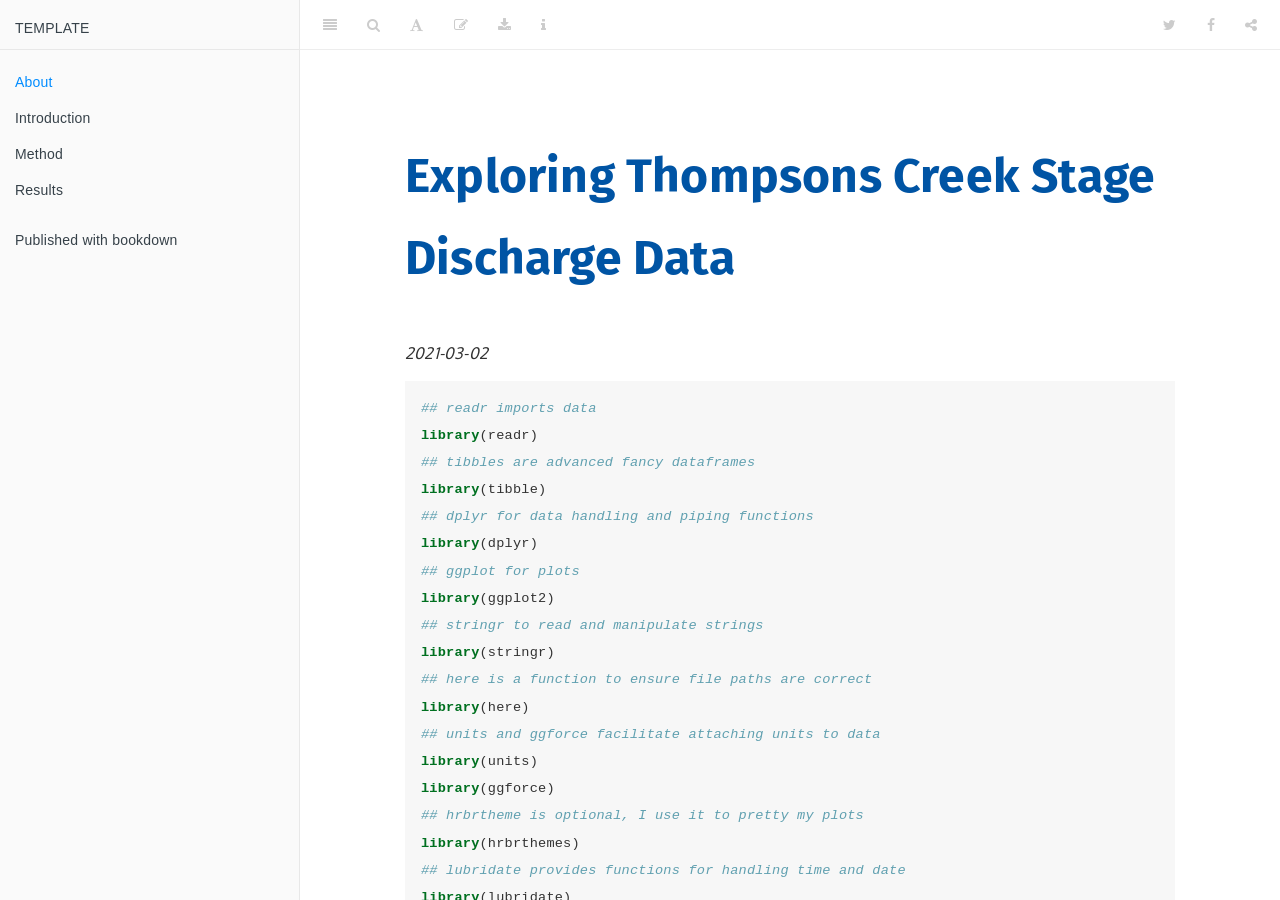
==== commit 12c222e3: "deploy: e59177f02922b81948d8645db1fbeb8a7b410f39" ====
--- a/index.html
+++ b/index.html
@@ -23,7 +23,7 @@
 
 
 
-<meta name="date" content="2021-03-01" />
+<meta name="date" content="2021-03-02" />
 
   <meta name="viewport" content="width=device-width, initial-scale=1" />
   <meta name="apple-mobile-web-app-capable" content="yes" />
@@ -166,7 +166,7 @@
             <section class="normal" id="section-">
 <div id="header">
 <h1 class="title">Exploring Thompsons Creek Stage Discharge Data</h1>
-<p class="date"><em>2021-03-01</em></p>
+<p class="date"><em>2021-03-02</em></p>
 </div>
 <div class="sourceCode" id="cb1"><pre class="sourceCode r"><code class="sourceCode r"><span id="cb1-1"><a href="#cb1-1"></a><span class="co">## readr imports data</span></span>
 <span id="cb1-2"><a href="#cb1-2"></a><span class="kw">library</span>(readr)</span>
@@ -196,26 +196,29 @@
 <span id="cb1-26"><a href="#cb1-26"></a><span class="kw">library</span>(imputeTS)</span>
 <span id="cb1-27"><a href="#cb1-27"></a><span class="co">## gt</span></span>
 <span id="cb1-28"><a href="#cb1-28"></a><span class="kw">library</span>(gtsummary)</span>
-<span id="cb1-29"><a href="#cb1-29"></a><span class="co">## set some options</span></span>
-<span id="cb1-30"><a href="#cb1-30"></a><span class="kw">update_geom_font_defaults</span>(font_rc)</span>
-<span id="cb1-31"><a href="#cb1-31"></a><span class="kw">units_options</span>(<span class="dt">parse =</span> <span class="ot">FALSE</span>)</span>
-<span id="cb1-32"><a href="#cb1-32"></a></span>
-<span id="cb1-33"><a href="#cb1-33"></a></span>
-<span id="cb1-34"><a href="#cb1-34"></a><span class="co">## some custom functions</span></span>
-<span id="cb1-35"><a href="#cb1-35"></a>theme_ms &lt;-<span class="st"> </span><span class="cf">function</span>(...) {</span>
-<span id="cb1-36"><a href="#cb1-36"></a>  <span class="kw">theme_ipsum_rc</span>(<span class="dt">plot_margin =</span> <span class="kw">margin</span>(<span class="dv">10</span>,<span class="dv">10</span>,<span class="dv">10</span>,<span class="dv">10</span>),</span>
-<span id="cb1-37"><a href="#cb1-37"></a>              <span class="dt">axis_title_just =</span> <span class="st">&quot;c&quot;</span>) <span class="op">+</span></span>
-<span id="cb1-38"><a href="#cb1-38"></a><span class="st">    </span><span class="kw">theme</span>(<span class="dt">legend.position =</span> <span class="st">&quot;bottom&quot;</span>,</span>
-<span id="cb1-39"><a href="#cb1-39"></a>          <span class="dt">panel.background =</span> <span class="kw">element_rect</span>(<span class="dt">fill =</span> <span class="st">&quot;white&quot;</span>, </span>
-<span id="cb1-40"><a href="#cb1-40"></a>            <span class="dt">colour =</span> <span class="ot">NA</span>), </span>
-<span id="cb1-41"><a href="#cb1-41"></a>          <span class="dt">panel.border =</span> <span class="kw">element_rect</span>(<span class="dt">fill =</span> <span class="ot">NA</span>, </span>
-<span id="cb1-42"><a href="#cb1-42"></a>            <span class="dt">colour =</span> <span class="st">&quot;grey20&quot;</span>),</span>
-<span id="cb1-43"><a href="#cb1-43"></a>          ...)</span>
-<span id="cb1-44"><a href="#cb1-44"></a>}</span>
-<span id="cb1-45"><a href="#cb1-45"></a></span>
-<span id="cb1-46"><a href="#cb1-46"></a>exponent &lt;-<span class="st"> </span><span class="cf">function</span>(x, pow) {</span>
-<span id="cb1-47"><a href="#cb1-47"></a>  (<span class="kw">abs</span>(x)<span class="op">^</span>pow)<span class="op">*</span><span class="kw">sign</span>(x)</span>
-<span id="cb1-48"><a href="#cb1-48"></a>}</span></code></pre></div>
+<span id="cb1-29"><a href="#cb1-29"></a><span class="co">## nls.multstart fits non-linear least squares using the Levenberg-Marquardt algorithm with multiple starting values.</span></span>
+<span id="cb1-30"><a href="#cb1-30"></a><span class="kw">library</span>(nls.multstart)</span>
+<span id="cb1-31"><a href="#cb1-31"></a></span>
+<span id="cb1-32"><a href="#cb1-32"></a><span class="co">## set some options</span></span>
+<span id="cb1-33"><a href="#cb1-33"></a><span class="kw">update_geom_font_defaults</span>(font_rc)</span>
+<span id="cb1-34"><a href="#cb1-34"></a><span class="kw">units_options</span>(<span class="dt">parse =</span> <span class="ot">FALSE</span>)</span>
+<span id="cb1-35"><a href="#cb1-35"></a></span>
+<span id="cb1-36"><a href="#cb1-36"></a></span>
+<span id="cb1-37"><a href="#cb1-37"></a><span class="co">## some custom functions</span></span>
+<span id="cb1-38"><a href="#cb1-38"></a>theme_ms &lt;-<span class="st"> </span><span class="cf">function</span>(...) {</span>
+<span id="cb1-39"><a href="#cb1-39"></a>  <span class="kw">theme_ipsum_rc</span>(<span class="dt">plot_margin =</span> <span class="kw">margin</span>(<span class="dv">10</span>,<span class="dv">10</span>,<span class="dv">10</span>,<span class="dv">10</span>),</span>
+<span id="cb1-40"><a href="#cb1-40"></a>              <span class="dt">axis_title_just =</span> <span class="st">&quot;c&quot;</span>) <span class="op">+</span></span>
+<span id="cb1-41"><a href="#cb1-41"></a><span class="st">    </span><span class="kw">theme</span>(<span class="dt">legend.position =</span> <span class="st">&quot;bottom&quot;</span>,</span>
+<span id="cb1-42"><a href="#cb1-42"></a>          <span class="dt">panel.background =</span> <span class="kw">element_rect</span>(<span class="dt">fill =</span> <span class="st">&quot;white&quot;</span>, </span>
+<span id="cb1-43"><a href="#cb1-43"></a>            <span class="dt">colour =</span> <span class="ot">NA</span>), </span>
+<span id="cb1-44"><a href="#cb1-44"></a>          <span class="dt">panel.border =</span> <span class="kw">element_rect</span>(<span class="dt">fill =</span> <span class="ot">NA</span>, </span>
+<span id="cb1-45"><a href="#cb1-45"></a>            <span class="dt">colour =</span> <span class="st">&quot;grey20&quot;</span>),</span>
+<span id="cb1-46"><a href="#cb1-46"></a>          ...)</span>
+<span id="cb1-47"><a href="#cb1-47"></a>}</span>
+<span id="cb1-48"><a href="#cb1-48"></a></span>
+<span id="cb1-49"><a href="#cb1-49"></a>exponent &lt;-<span class="st"> </span><span class="cf">function</span>(x, pow) {</span>
+<span id="cb1-50"><a href="#cb1-50"></a>  (<span class="kw">abs</span>(x)<span class="op">^</span>pow)<span class="op">*</span><span class="kw">sign</span>(x)</span>
+<span id="cb1-51"><a href="#cb1-51"></a>}</span></code></pre></div>
 <div id="about" class="section level2">
 <h2>About</h2>
 <p>This document walks through some exploratory data analysis to develop rating curves and streamflow predictions on Thompsons Creek. The purpose is to utilize (1) instantaneous streamflows measured during periodic deployments of bottom mounted doppler units and (2) instantaneous depth measurements from water level data loggers deployed long-term in-stream to create and update rating curves. The rating curves will be utilized to calculate streamflow over the HOBO pressure transducer deployment period (approximately 1-yr). The resulting data will be used to create and validate regression and DAR streamflow estimates in Thompsons creek over a 10-15 year period.</p>
@@ -236,13 +239,13 @@
 \end{equation}\]</span></p>
 <p>where:
 <span class="math inline">\(Q\)</span> is discharge, <span class="math inline">\(h\)</span> is stream height, and <span class="math inline">\(\frac{\partial h}{\partial t}\)</span> is the partial first order derivative approximated using finite differences. This can be considered the slope or instantaneous rate of change for the function between stream height and time which is estimated using measured stream height values. <span class="math inline">\(K\)</span>, <span class="math inline">\(a\)</span>, <span class="math inline">\(n\)</span>, and <span class="math inline">\(x\)</span> are rating curve constants.</p>
-<p>A number of different methods are available to solve for the rating curve parameters. We use a quasi-Newton optimization method to minimize the residual sum of square error (SSE) of the rating curve parameters. The residual SSE is calculated as:</p>
+<p>A number of different methods are available to solve for the rating curve parameters. We use non-linear least squares regression to minimize the residual sum of square error (SSE) of the rating curve parameters. The residual SSE is calculated as:</p>
 <p><span class="math display" id="eq:sseformula">\[\begin{equation}
 SSE = \sum\limits_{i=1}^N[X-Y]^2
   \tag{3}
 \end{equation}\]</span></p>
 <p>where:
-<span class="math inline">\(X\)</span> is the measured value and <span class="math inline">\(Y\)</span> is the predicted value. Nonlinear optimization methods, such as quasi-Newton optimization, search though parameter combinations to minimize the objective function (residual SSE in this case).</p>
+<span class="math inline">\(X\)</span> is the measured value and <span class="math inline">\(Y\)</span> is the predicted value. Nonlinear optimization methods search though parameter combinations to minimize the objective function (residual SSE in this case).</p>
 </div>
 <div id="method" class="section level2">
 <h2>Method</h2>
@@ -317,7 +320,7 @@
   font-family: -apple-system, BlinkMacSystemFont, 'Segoe UI', Roboto, Oxygen, Ubuntu, Cantarell, 'Helvetica Neue', 'Fira Sans', 'Droid Sans', Arial, sans-serif;
 }
 
-#bqjsjzjjys .gt_table {
+#oaotnnzhqk .gt_table {
   display: table;
   border-collapse: collapse;
   margin-left: auto;
@@ -342,7 +345,7 @@
   border-left-color: #D3D3D3;
 }
 
-#bqjsjzjjys .gt_heading {
+#oaotnnzhqk .gt_heading {
   background-color: #FFFFFF;
   text-align: center;
   border-bottom-color: #FFFFFF;
@@ -354,7 +357,7 @@
   border-right-color: #D3D3D3;
 }
 
-#bqjsjzjjys .gt_title {
+#oaotnnzhqk .gt_title {
   color: #333333;
   font-size: 125%;
   font-weight: initial;
@@ -364,7 +367,7 @@
   border-bottom-width: 0;
 }
 
-#bqjsjzjjys .gt_subtitle {
+#oaotnnzhqk .gt_subtitle {
   color: #333333;
   font-size: 85%;
   font-weight: initial;
@@ -374,13 +377,13 @@
   border-top-width: 0;
 }
 
-#bqjsjzjjys .gt_bottom_border {
+#oaotnnzhqk .gt_bottom_border {
   border-bottom-style: solid;
   border-bottom-width: 2px;
   border-bottom-color: #D3D3D3;
 }
 
-#bqjsjzjjys .gt_col_headings {
+#oaotnnzhqk .gt_col_headings {
   border-top-style: solid;
   border-top-width: 2px;
   border-top-color: #D3D3D3;
@@ -395,7 +398,7 @@
   border-right-color: #D3D3D3;
 }
 
-#bqjsjzjjys .gt_col_heading {
+#oaotnnzhqk .gt_col_heading {
   color: #333333;
   background-color: #FFFFFF;
   font-size: 100%;
@@ -415,7 +418,7 @@
   overflow-x: hidden;
 }
 
-#bqjsjzjjys .gt_column_spanner_outer {
+#oaotnnzhqk .gt_column_spanner_outer {
   color: #333333;
   background-color: #FFFFFF;
   font-size: 100%;
@@ -427,15 +430,15 @@
   padding-right: 4px;
 }
 
-#bqjsjzjjys .gt_column_spanner_outer:first-child {
+#oaotnnzhqk .gt_column_spanner_outer:first-child {
   padding-left: 0;
 }
 
-#bqjsjzjjys .gt_column_spanner_outer:last-child {
+#oaotnnzhqk .gt_column_spanner_outer:last-child {
   padding-right: 0;
 }
 
-#bqjsjzjjys .gt_column_spanner {
+#oaotnnzhqk .gt_column_spanner {
   border-bottom-style: solid;
   border-bottom-width: 2px;
   border-bottom-color: #D3D3D3;
@@ -447,7 +450,7 @@
   width: 100%;
 }
 
-#bqjsjzjjys .gt_group_heading {
+#oaotnnzhqk .gt_group_heading {
   padding: 8px;
   color: #333333;
   background-color: #FFFFFF;
@@ -469,7 +472,7 @@
   vertical-align: middle;
 }
 
-#bqjsjzjjys .gt_empty_group_heading {
+#oaotnnzhqk .gt_empty_group_heading {
   padding: 0.5px;
   color: #333333;
   background-color: #FFFFFF;
@@ -484,15 +487,15 @@
   vertical-align: middle;
 }
 
-#bqjsjzjjys .gt_from_md > :first-child {
+#oaotnnzhqk .gt_from_md > :first-child {
   margin-top: 0;
 }
 
-#bqjsjzjjys .gt_from_md > :last-child {
+#oaotnnzhqk .gt_from_md > :last-child {
   margin-bottom: 0;
 }
 
-#bqjsjzjjys .gt_row {
+#oaotnnzhqk .gt_row {
   padding-top: 8px;
   padding-bottom: 8px;
   padding-left: 5px;
@@ -511,7 +514,7 @@
   overflow-x: hidden;
 }
 
-#bqjsjzjjys .gt_stub {
+#oaotnnzhqk .gt_stub {
   color: #333333;
   background-color: #FFFFFF;
   font-size: 100%;
@@ -523,7 +526,7 @@
   padding-left: 12px;
 }
 
-#bqjsjzjjys .gt_summary_row {
+#oaotnnzhqk .gt_summary_row {
   color: #333333;
   background-color: #FFFFFF;
   text-transform: inherit;
@@ -533,7 +536,7 @@
   padding-right: 5px;
 }
 
-#bqjsjzjjys .gt_first_summary_row {
+#oaotnnzhqk .gt_first_summary_row {
   padding-top: 8px;
   padding-bottom: 8px;
   padding-left: 5px;
@@ -543,7 +546,7 @@
   border-top-color: #D3D3D3;
 }
 
-#bqjsjzjjys .gt_grand_summary_row {
+#oaotnnzhqk .gt_grand_summary_row {
   color: #333333;
   background-color: #FFFFFF;
   text-transform: inherit;
@@ -553,7 +556,7 @@
   padding-right: 5px;
 }
 
-#bqjsjzjjys .gt_first_grand_summary_row {
+#oaotnnzhqk .gt_first_grand_summary_row {
   padding-top: 8px;
   padding-bottom: 8px;
   padding-left: 5px;
@@ -563,11 +566,11 @@
   border-top-color: #D3D3D3;
 }
 
-#bqjsjzjjys .gt_striped {
+#oaotnnzhqk .gt_striped {
   background-color: rgba(128, 128, 128, 0.05);
 }
 
-#bqjsjzjjys .gt_table_body {
+#oaotnnzhqk .gt_table_body {
   border-top-style: solid;
   border-top-width: 2px;
   border-top-color: #D3D3D3;
@@ -576,7 +579,7 @@
   border-bottom-color: #D3D3D3;
 }
 
-#bqjsjzjjys .gt_footnotes {
+#oaotnnzhqk .gt_footnotes {
   color: #333333;
   background-color: #FFFFFF;
   border-bottom-style: none;
@@ -590,13 +593,13 @@
   border-right-color: #D3D3D3;
 }
 
-#bqjsjzjjys .gt_footnote {
+#oaotnnzhqk .gt_footnote {
   margin: 0px;
   font-size: 90%;
   padding: 4px;
 }
 
-#bqjsjzjjys .gt_sourcenotes {
+#oaotnnzhqk .gt_sourcenotes {
   color: #333333;
   background-color: #FFFFFF;
   border-bottom-style: none;
@@ -610,46 +613,46 @@
   border-right-color: #D3D3D3;
 }
 
-#bqjsjzjjys .gt_sourcenote {
+#oaotnnzhqk .gt_sourcenote {
   font-size: 90%;
   padding: 4px;
 }
 
-#bqjsjzjjys .gt_left {
+#oaotnnzhqk .gt_left {
   text-align: left;
 }
 
-#bqjsjzjjys .gt_center {
+#oaotnnzhqk .gt_center {
   text-align: center;
 }
 
-#bqjsjzjjys .gt_right {
+#oaotnnzhqk .gt_right {
   text-align: right;
   font-variant-numeric: tabular-nums;
 }
 
-#bqjsjzjjys .gt_font_normal {
+#oaotnnzhqk .gt_font_normal {
   font-weight: normal;
 }
 
-#bqjsjzjjys .gt_font_bold {
+#oaotnnzhqk .gt_font_bold {
   font-weight: bold;
 }
 
-#bqjsjzjjys .gt_font_italic {
+#oaotnnzhqk .gt_font_italic {
   font-style: italic;
 }
 
-#bqjsjzjjys .gt_super {
+#oaotnnzhqk .gt_super {
   font-size: 65%;
 }
 
-#bqjsjzjjys .gt_footnote_marks {
+#oaotnnzhqk .gt_footnote_marks {
   font-style: italic;
   font-size: 65%;
 }
 </style>
-<div id="bqjsjzjjys" style="overflow-x:auto;overflow-y:auto;width:auto;height:auto;"><table class="gt_table">
+<div id="oaotnnzhqk" style="overflow-x:auto;overflow-y:auto;width:auto;height:auto;"><table class="gt_table">
   
   <thead class="gt_col_headings">
     <tr>
@@ -735,12 +738,42 @@
 <span id="cb3-47"><a href="#cb3-47"></a><span class="st">  </span><span class="kw">filter</span>(System_Status <span class="op">==</span><span class="st"> </span><span class="dv">0</span>,</span>
 <span id="cb3-48"><a href="#cb3-48"></a>         System_In_Water <span class="op">==</span><span class="st"> </span><span class="dv">100</span>,</span>
 <span id="cb3-49"><a href="#cb3-49"></a>         <span class="kw">as.numeric</span>(Depth) <span class="op">&gt;=</span><span class="st"> </span><span class="fl">0.26</span>, <span class="co">## minimum operating depth</span></span>
-<span id="cb3-50"><a href="#cb3-50"></a>         <span class="kw">as.numeric</span>(Flow) <span class="op">&gt;</span><span class="st"> </span><span class="dv">0</span>) -&gt;<span class="st"> </span>iqplus_df</span>
-<span id="cb3-51"><a href="#cb3-51"></a></span>
-<span id="cb3-52"><a href="#cb3-52"></a><span class="kw">ggplot</span>(iqplus_df) <span class="op">+</span></span>
-<span id="cb3-53"><a href="#cb3-53"></a><span class="st">  </span><span class="kw">geom_point</span>(<span class="kw">aes</span>(Date_Time, Flow)) <span class="op">+</span></span>
-<span id="cb3-54"><a href="#cb3-54"></a><span class="st">  </span><span class="kw">facet_wrap</span>(<span class="op">~</span>Site, <span class="dt">ncol =</span> <span class="dv">1</span>, <span class="dt">scales =</span> <span class="st">&quot;free_y&quot;</span>) <span class="op">+</span></span>
-<span id="cb3-55"><a href="#cb3-55"></a><span class="st">  </span><span class="kw">theme_ms</span>()</span></code></pre></div>
+<span id="cb3-50"><a href="#cb3-50"></a>         <span class="kw">as.numeric</span>(Flow) <span class="op">&gt;</span><span class="st"> </span><span class="dv">0</span>) <span class="op">%&gt;%</span></span>
+<span id="cb3-51"><a href="#cb3-51"></a><span class="st">  </span><span class="kw">filter</span>(Site <span class="op">==</span><span class="st"> &quot;16396&quot;</span> <span class="op">&amp;</span></span>
+<span id="cb3-52"><a href="#cb3-52"></a><span class="st">           </span>Date_Time <span class="op">&gt;=</span><span class="st"> </span><span class="kw">as.POSIXct</span>(<span class="st">&quot;2020-05-15&quot;</span>) <span class="op">&amp;</span></span>
+<span id="cb3-53"><a href="#cb3-53"></a><span class="st">           </span>Date_Time <span class="op">&lt;=</span><span class="st"> </span><span class="kw">as.POSIXct</span>(<span class="st">&quot;2020-05-31&quot;</span>) <span class="op">&amp;</span></span>
+<span id="cb3-54"><a href="#cb3-54"></a><span class="st">           </span><span class="kw">as.numeric</span>(Depth) <span class="op">&gt;=</span><span class="st"> </span><span class="fl">0.875</span> <span class="op">|</span></span>
+<span id="cb3-55"><a href="#cb3-55"></a><span class="st">           </span>Site <span class="op">==</span><span class="st"> &quot;16396&quot;</span> <span class="op">&amp;</span></span>
+<span id="cb3-56"><a href="#cb3-56"></a><span class="st">           </span>Date_Time <span class="op">&gt;=</span><span class="st"> </span><span class="kw">as.POSIXct</span>(<span class="st">&quot;2020-12-01&quot;</span>) <span class="op">&amp;</span></span>
+<span id="cb3-57"><a href="#cb3-57"></a><span class="st">           </span>Date_Time <span class="op">&lt;=</span><span class="st"> </span><span class="kw">as.POSIXct</span>(<span class="st">&quot;2021-01-31&quot;</span>) <span class="op">&amp;</span></span>
+<span id="cb3-58"><a href="#cb3-58"></a><span class="st">           </span><span class="kw">as.numeric</span>(Depth) <span class="op">&gt;=</span><span class="st"> </span><span class="fl">0.875</span> <span class="op">|</span></span>
+<span id="cb3-59"><a href="#cb3-59"></a><span class="st">           </span>Site <span class="op">==</span><span class="st"> &quot;16397&quot;</span> <span class="op">&amp;</span></span>
+<span id="cb3-60"><a href="#cb3-60"></a><span class="st">           </span>Date_Time <span class="op">&gt;=</span><span class="st"> </span><span class="kw">as.POSIXct</span>(<span class="st">&quot;2020-12-15&quot;</span>) <span class="op">&amp;</span></span>
+<span id="cb3-61"><a href="#cb3-61"></a><span class="st">           </span>Date_Time <span class="op">&lt;=</span><span class="st"> </span><span class="kw">as.POSIXct</span>(<span class="st">&quot;2020-12-31&quot;</span>) <span class="op">&amp;</span></span>
+<span id="cb3-62"><a href="#cb3-62"></a><span class="st">           </span><span class="kw">as.numeric</span>(Depth) <span class="op">&gt;=</span><span class="st"> </span><span class="fl">0.875</span> <span class="op">|</span></span>
+<span id="cb3-63"><a href="#cb3-63"></a><span class="st">           </span><span class="co"># as.numeric(Depth) &gt; 1.5 |</span></span>
+<span id="cb3-64"><a href="#cb3-64"></a><span class="st">           </span>Site <span class="op">==</span><span class="st"> &quot;16397&quot;</span> <span class="op">&amp;</span></span>
+<span id="cb3-65"><a href="#cb3-65"></a><span class="st">           </span>Date_Time <span class="op">&gt;=</span><span class="st"> </span><span class="kw">as.POSIXct</span>(<span class="st">&quot;2021-01-05&quot;</span>) <span class="op">&amp;</span></span>
+<span id="cb3-66"><a href="#cb3-66"></a><span class="st">           </span><span class="kw">as.numeric</span>(Depth) <span class="op">&gt;=</span><span class="st"> </span><span class="fl">0.875</span> <span class="op">|</span></span>
+<span id="cb3-67"><a href="#cb3-67"></a><span class="st">           </span><span class="co"># as.numeric(Depth) &gt; 2 |</span></span>
+<span id="cb3-68"><a href="#cb3-68"></a><span class="st">           </span>Site <span class="op">==</span><span class="st"> &quot;16882&quot;</span> <span class="op">&amp;</span><span class="co">## possible sedimentation at low flows, removing low flow measurements.</span></span>
+<span id="cb3-69"><a href="#cb3-69"></a><span class="st">           </span>Date_Time <span class="op">&gt;=</span><span class="st"> </span><span class="kw">as.POSIXct</span>(<span class="st">&quot;2020-05-01&quot;</span>) <span class="op">&amp;</span></span>
+<span id="cb3-70"><a href="#cb3-70"></a><span class="st">           </span>Date_Time <span class="op">&lt;</span><span class="st"> </span><span class="kw">as.POSIXct</span>(<span class="st">&quot;2020-06-01&quot;</span>) <span class="op">&amp;</span><span class="st"> </span></span>
+<span id="cb3-71"><a href="#cb3-71"></a><span class="st">           </span><span class="kw">as.numeric</span>(Depth) <span class="op">&gt;=</span><span class="st"> </span><span class="fl">0.875</span> <span class="op">|</span></span>
+<span id="cb3-72"><a href="#cb3-72"></a><span class="st">           </span>Site <span class="op">==</span><span class="st"> &quot;16882&quot;</span> <span class="op">&amp;</span><span class="st"> </span><span class="co">## possible sedimentation at low flows, removing low flow measurements.</span></span>
+<span id="cb3-73"><a href="#cb3-73"></a><span class="st">           </span>Date_Time <span class="op">&gt;=</span><span class="st"> </span><span class="kw">as.POSIXct</span>(<span class="st">&quot;2020-10-11&quot;</span>) <span class="op">&amp;</span></span>
+<span id="cb3-74"><a href="#cb3-74"></a><span class="st">           </span>Date_Time <span class="op">&lt;</span><span class="st"> </span><span class="kw">as.POSIXct</span>(<span class="st">&quot;2020-10-31&quot;</span>) <span class="op">&amp;</span><span class="st"> </span></span>
+<span id="cb3-75"><a href="#cb3-75"></a><span class="st">           </span><span class="kw">as.numeric</span>(Depth) <span class="op">&gt;=</span><span class="st"> </span><span class="fl">0.875</span> <span class="op">|</span></span>
+<span id="cb3-76"><a href="#cb3-76"></a><span class="st">           </span>Site <span class="op">==</span><span class="st"> &quot;16882&quot;</span> <span class="op">&amp;</span></span>
+<span id="cb3-77"><a href="#cb3-77"></a><span class="st">           </span>Date_Time <span class="op">&gt;=</span><span class="st"> </span><span class="kw">as.POSIXct</span>(<span class="st">&quot;2020-12-10&quot;</span>) <span class="op">&amp;</span></span>
+<span id="cb3-78"><a href="#cb3-78"></a><span class="st">           </span>Date_Time <span class="op">&lt;</span><span class="st"> </span><span class="kw">as.POSIXct</span>(<span class="st">&quot;2020-12-31&quot;</span>)) -&gt;<span class="st"> </span>iqplus_df</span>
+<span id="cb3-79"><a href="#cb3-79"></a></span>
+<span id="cb3-80"><a href="#cb3-80"></a></span>
+<span id="cb3-81"><a href="#cb3-81"></a></span>
+<span id="cb3-82"><a href="#cb3-82"></a><span class="kw">ggplot</span>(iqplus_df) <span class="op">+</span></span>
+<span id="cb3-83"><a href="#cb3-83"></a><span class="st">  </span><span class="kw">geom_point</span>(<span class="kw">aes</span>(Date_Time, Flow), <span class="dt">alpha =</span> <span class="fl">0.2</span>) <span class="op">+</span></span>
+<span id="cb3-84"><a href="#cb3-84"></a><span class="st">  </span><span class="kw">facet_wrap</span>(<span class="op">~</span>Site, <span class="dt">ncol =</span> <span class="dv">1</span>, <span class="dt">scales =</span> <span class="st">&quot;free_y&quot;</span>) <span class="op">+</span></span>
+<span id="cb3-85"><a href="#cb3-85"></a><span class="st">  </span><span class="kw">theme_ms</span>()</span></code></pre></div>
 <p><img src="document_files/figure-html/iqimport-1.png" width="672" /></p>
 <div class="sourceCode" id="cb4"><pre class="sourceCode r"><code class="sourceCode r"><span id="cb4-1"><a href="#cb4-1"></a><span class="co">## In order to join the hobo measured depth to the IQ streamflow measurements</span></span>
 <span id="cb4-2"><a href="#cb4-2"></a><span class="co">## we need to interpolate measured Depth to every minute because the depths are</span></span>
@@ -775,7 +808,7 @@
 </div>
 <div id="rating-curve-development" class="section level3">
 <h3>Rating curve development</h3>
-<p>In-stream and stream bank conditions change through the year due to plant growth, plant dieback, sedimentation, erosion, and other processes. These changing conditions can necessitate the development of multiple rating curves. Exploratory data analysis was used to identify periods of change and the potential for hysteresis affected rating curves. Once rating curve periods and appropriate formulas were determined, rating curve parameters in formulas <a href="#eq:powerfunction">(1)</a> and <a href="#eq:Jonesformula">(2)</a> were estimated using the <code>optim</code> function in <code>R</code> by minimizing the residual SSE.</p>
+<p>In-stream and stream bank conditions change through the year due to plant growth, plant dieback, sedimentation, erosion, and other processes. These changing conditions can necessitate the development of multiple rating curves. Exploratory data analysis was used to identify periods of change and the potential for hysteresis affected rating curves. Once rating curve periods and appropriate formulas were determined, rating curve parameters in formulas <a href="#eq:powerfunction">(1)</a> and <a href="#eq:Jonesformula">(2)</a> were estimated by non-linear least squares regression using the <code>nls.multstart</code> package in <code>R</code> <span class="citation">(Padfield and Matheson <a href="#ref-padfield_2020" role="doc-biblioref">2020</a>)</span>. This method utilizes the Levenberg-Marquardt algorithm and multiple starting values to find the global minimum SSE value.</p>
 <p>Individual rating curves were used to estimate streamflows using the measured stream heights. Nash-Sutcliffe Efficiency (NSE) and normalized Root Mean Square Error was used to evaluate goodness-of-fit between measured and estimated streamflow. NSE is a normalized statistic that evaluates the relative residual variance against the measured data variance and is calculated as:</p>
 <p><span class="math display" id="eq:nseformula">\[\begin{equation}
 NSE = 1 - \frac{\sum\limits_{t=1}^T(Q^t_{sim}-Q^t_{obs})^2}{\sum\limits_{t=1}^T(Q^t_{obs}-\bar{Q}_{obs})^2}
@@ -794,130 +827,110 @@
 <h2>Results</h2>
 <div id="site-16396" class="section level3">
 <h3>Site 16396</h3>
-<p>Based on exploratory analysis, two rating curves were developed for site 16396. The rating curve periods were 2020-03-03 through 2020-11-30 and 2020-12-01 through 2021-01-31. Due to apparent unsteady flow in the observed hydrogaphs, we applied the Jones formula (Formaula<a href="#eq:Jonesformula">(2)</a>). Both time periods resulted in a rating curve with NSE greater than 0.97 and nRMSE less than 2% indicating excellent fit (Table <a href="#tab:results16369">1</a>; Figure <a href="#fig:metricplot16396">1</a>).</p>
+<p>Based on exploratory analysis, two rating curves were developed for site 16396. The rating curve periods were 2020-03-03 through 2020-11-30 and 2020-12-01 through 2021-01-31. Due to apparent unsteady flow in the observed hydrogaphs, we applied the Jones formula (Formula<a href="#eq:Jonesformula">(2)</a>). Both time periods resulted in a rating curve with NSE greater than 0.97 and nRMSE less than 2% indicating excellent fit (Table <a href="#tab:results16369">1</a>; Figure <a href="#fig:metricplot16396">1</a>).</p>
 <div class="sourceCode" id="cb5"><pre class="sourceCode r"><code class="sourceCode r"><span id="cb5-1"><a href="#cb5-1"></a><span class="co">## Make dataframe for site 16396 before december </span></span>
 <span id="cb5-2"><a href="#cb5-2"></a></span>
 <span id="cb5-3"><a href="#cb5-3"></a>iqplus_df <span class="op">%&gt;%</span></span>
 <span id="cb5-4"><a href="#cb5-4"></a><span class="st">  </span><span class="kw">filter</span>(Site <span class="op">==</span><span class="st"> &quot;16396&quot;</span>,</span>
-<span id="cb5-5"><a href="#cb5-5"></a>         System_Status <span class="op">==</span><span class="st"> </span><span class="dv">0</span>,</span>
-<span id="cb5-6"><a href="#cb5-6"></a>         System_In_Water <span class="op">==</span><span class="st"> </span><span class="dv">100</span>,</span>
-<span id="cb5-7"><a href="#cb5-7"></a>         <span class="kw">as.numeric</span>(Depth) <span class="op">&gt;=</span><span class="st"> </span><span class="fl">0.26</span>, <span class="co">## minimum operating depth</span></span>
-<span id="cb5-8"><a href="#cb5-8"></a>         <span class="kw">as.numeric</span>(Flow) <span class="op">&gt;=</span><span class="st"> </span><span class="dv">0</span>,</span>
-<span id="cb5-9"><a href="#cb5-9"></a>         Date_Time <span class="op">&lt;</span><span class="st"> </span><span class="kw">as.Date</span>(<span class="st">&quot;2020-12-01&quot;</span>)) <span class="op">%&gt;%</span></span>
-<span id="cb5-10"><a href="#cb5-10"></a><span class="st">  </span><span class="kw">arrange</span>(Date_Time) <span class="op">%&gt;%</span></span>
-<span id="cb5-11"><a href="#cb5-11"></a><span class="st">  </span><span class="kw">mutate</span>(<span class="dt">time_lag =</span> <span class="kw">lag</span>(Date_Time, <span class="dt">default =</span> Date_Time[<span class="dv">1</span>]),</span>
-<span id="cb5-12"><a href="#cb5-12"></a>         <span class="dt">diff_time =</span> <span class="kw">as.numeric</span>(<span class="kw">difftime</span>(Date_Time, time_lag, <span class="dt">units =</span> <span class="st">&quot;hours&quot;</span>))) <span class="op">%&gt;%</span></span>
-<span id="cb5-13"><a href="#cb5-13"></a><span class="st">  </span><span class="kw">group_split</span>(<span class="kw">cumsum</span>(diff_time <span class="op">&gt;</span><span class="st"> </span><span class="dv">8</span>)) <span class="op">%&gt;%</span></span>
-<span id="cb5-14"><a href="#cb5-14"></a><span class="st">  </span><span class="co">## remove events where max flow did not go over 10 cfs</span></span>
-<span id="cb5-15"><a href="#cb5-15"></a><span class="st">  </span><span class="kw">keep</span>(<span class="op">~</span><span class="st"> </span><span class="kw">max</span>(<span class="kw">as.numeric</span>(.x<span class="op">$</span>Flow)) <span class="op">&gt;</span><span class="st"> </span><span class="dv">10</span>) <span class="op">%&gt;%</span></span>
-<span id="cb5-16"><a href="#cb5-16"></a><span class="st">  </span><span class="kw">map</span>(<span class="op">~</span><span class="kw">select</span>(.x, Date_Time, Depth, Flow)) <span class="op">%&gt;%</span></span>
-<span id="cb5-17"><a href="#cb5-17"></a><span class="st">  </span><span class="kw">map</span>(<span class="op">~</span><span class="kw">mutate</span>(.x,</span>
-<span id="cb5-18"><a href="#cb5-18"></a>              <span class="dt">time_lag =</span> <span class="kw">lag</span>(Date_Time, <span class="dt">default =</span> Date_Time[<span class="dv">1</span>]),</span>
-<span id="cb5-19"><a href="#cb5-19"></a>              <span class="dt">diff_time =</span> <span class="kw">as.numeric</span>(<span class="kw">difftime</span>(Date_Time, time_lag, <span class="dt">units =</span> <span class="st">&quot;hours&quot;</span>)),</span>
-<span id="cb5-20"><a href="#cb5-20"></a>              <span class="dt">diff_depth =</span> <span class="kw">c</span>(<span class="dv">0</span>, <span class="kw">diff</span>(.x<span class="op">$</span>Depth)))) <span class="op">%&gt;%</span></span>
-<span id="cb5-21"><a href="#cb5-21"></a><span class="st">  </span><span class="kw">imap</span>(<span class="op">~</span><span class="kw">mutate</span>(.x, <span class="dt">event =</span> <span class="kw">as.character</span>(.y))) <span class="op">%&gt;%</span></span>
-<span id="cb5-22"><a href="#cb5-22"></a><span class="st">  </span><span class="kw">bind_rows</span>() <span class="op">%&gt;%</span></span>
-<span id="cb5-23"><a href="#cb5-23"></a><span class="st">  </span><span class="kw">filter</span>(<span class="op">!</span><span class="kw">is.na</span>(diff_depth)) <span class="op">%&gt;%</span></span>
-<span id="cb5-24"><a href="#cb5-24"></a><span class="st">  </span><span class="kw">mutate</span>(<span class="dt">J =</span> <span class="kw">as.numeric</span>(diff_depth)<span class="op">/</span><span class="kw">as.numeric</span>(diff_time)) -&gt;<span class="st"> </span>df_<span class="dv">16396</span>_<span class="dv">2020</span>_<span class="dv">12</span></span>
-<span id="cb5-25"><a href="#cb5-25"></a></span>
-<span id="cb5-26"><a href="#cb5-26"></a>iqplus_df <span class="op">%&gt;%</span></span>
-<span id="cb5-27"><a href="#cb5-27"></a><span class="st">  </span><span class="kw">filter</span>(Site <span class="op">==</span><span class="st"> &quot;16396&quot;</span>,</span>
-<span id="cb5-28"><a href="#cb5-28"></a>         System_Status <span class="op">==</span><span class="st"> </span><span class="dv">0</span>,</span>
-<span id="cb5-29"><a href="#cb5-29"></a>         System_In_Water <span class="op">==</span><span class="st"> </span><span class="dv">100</span>,</span>
-<span id="cb5-30"><a href="#cb5-30"></a>         <span class="kw">as.numeric</span>(Depth) <span class="op">&gt;=</span><span class="st"> </span><span class="fl">0.26</span>, <span class="co">## minimum operating depth</span></span>
-<span id="cb5-31"><a href="#cb5-31"></a>         <span class="kw">as.numeric</span>(Flow) <span class="op">&gt;=</span><span class="st"> </span><span class="dv">0</span>,</span>
-<span id="cb5-32"><a href="#cb5-32"></a>         Date_Time <span class="op">&gt;=</span><span class="st"> </span><span class="kw">as.Date</span>(<span class="st">&quot;2020-12-01&quot;</span>) <span class="op">&amp;</span></span>
-<span id="cb5-33"><a href="#cb5-33"></a><span class="st">           </span>Date_Time <span class="op">&lt;=</span><span class="st"> </span><span class="kw">as.Date</span>(<span class="st">&quot;2021-02-01&quot;</span>)) <span class="op">%&gt;%</span></span>
-<span id="cb5-34"><a href="#cb5-34"></a><span class="st">  </span><span class="kw">arrange</span>(Date_Time) <span class="op">%&gt;%</span></span>
-<span id="cb5-35"><a href="#cb5-35"></a><span class="st">  </span><span class="kw">mutate</span>(<span class="dt">time_lag =</span> <span class="kw">lag</span>(Date_Time, <span class="dt">default =</span> Date_Time[<span class="dv">1</span>]),</span>
-<span id="cb5-36"><a href="#cb5-36"></a>         <span class="dt">diff_time =</span> <span class="kw">as.numeric</span>(<span class="kw">difftime</span>(Date_Time, time_lag, <span class="dt">units =</span> <span class="st">&quot;hours&quot;</span>))) <span class="op">%&gt;%</span></span>
-<span id="cb5-37"><a href="#cb5-37"></a><span class="st">  </span><span class="kw">group_split</span>(<span class="kw">cumsum</span>(diff_time <span class="op">&gt;</span><span class="st"> </span><span class="dv">8</span>)) <span class="op">%&gt;%</span></span>
-<span id="cb5-38"><a href="#cb5-38"></a><span class="st">  </span><span class="co">## remove events where max flow did not go over 10 cfs</span></span>
-<span id="cb5-39"><a href="#cb5-39"></a><span class="st">  </span><span class="kw">keep</span>(<span class="op">~</span><span class="st"> </span><span class="kw">max</span>(<span class="kw">as.numeric</span>(.x<span class="op">$</span>Flow)) <span class="op">&gt;</span><span class="st"> </span><span class="dv">10</span>) <span class="op">%&gt;%</span></span>
-<span id="cb5-40"><a href="#cb5-40"></a><span class="st">  </span><span class="kw">map</span>(<span class="op">~</span><span class="kw">select</span>(.x, Date_Time, Depth, Flow)) <span class="op">%&gt;%</span></span>
-<span id="cb5-41"><a href="#cb5-41"></a><span class="st">  </span><span class="kw">map</span>(<span class="op">~</span><span class="kw">mutate</span>(.x,</span>
-<span id="cb5-42"><a href="#cb5-42"></a>              <span class="dt">time_lag =</span> <span class="kw">lag</span>(Date_Time, <span class="dt">default =</span> Date_Time[<span class="dv">1</span>]),</span>
-<span id="cb5-43"><a href="#cb5-43"></a>              <span class="dt">diff_time =</span> <span class="kw">as.numeric</span>(<span class="kw">difftime</span>(Date_Time, time_lag, <span class="dt">units =</span> <span class="st">&quot;hours&quot;</span>)),</span>
-<span id="cb5-44"><a href="#cb5-44"></a>              <span class="dt">diff_depth =</span> <span class="kw">c</span>(<span class="dv">0</span>, <span class="kw">diff</span>(.x<span class="op">$</span>Depth)))) <span class="op">%&gt;%</span></span>
-<span id="cb5-45"><a href="#cb5-45"></a><span class="st">  </span><span class="kw">imap</span>(<span class="op">~</span><span class="kw">mutate</span>(.x, <span class="dt">event =</span> <span class="kw">as.character</span>(.y))) <span class="op">%&gt;%</span></span>
-<span id="cb5-46"><a href="#cb5-46"></a><span class="st">  </span><span class="kw">bind_rows</span>() <span class="op">%&gt;%</span></span>
-<span id="cb5-47"><a href="#cb5-47"></a><span class="st">  </span><span class="kw">filter</span>(<span class="op">!</span><span class="kw">is.na</span>(diff_depth)) <span class="op">%&gt;%</span></span>
-<span id="cb5-48"><a href="#cb5-48"></a><span class="st">  </span><span class="kw">mutate</span>(<span class="dt">J =</span> <span class="kw">as.numeric</span>(diff_depth)<span class="op">/</span><span class="kw">as.numeric</span>(diff_time)) -&gt;<span class="st"> </span>df_<span class="dv">16396</span>_<span class="dv">2021</span>_<span class="dv">02</span></span></code></pre></div>
-<div class="sourceCode" id="cb6"><pre class="sourceCode r"><code class="sourceCode r"><span id="cb6-1"><a href="#cb6-1"></a>SSE &lt;-<span class="st"> </span><span class="cf">function</span>(pars, data) {</span>
-<span id="cb6-2"><a href="#cb6-2"></a>  Depth =<span class="st"> </span><span class="kw">as.numeric</span>(data<span class="op">$</span>Depth)</span>
-<span id="cb6-3"><a href="#cb6-3"></a>  J =<span class="st"> </span>data<span class="op">$</span>J</span>
-<span id="cb6-4"><a href="#cb6-4"></a>  K =<span class="st"> </span>pars[<span class="dv">1</span>]</span>
-<span id="cb6-5"><a href="#cb6-5"></a>  a =<span class="st"> </span>pars[<span class="dv">2</span>]</span>
-<span id="cb6-6"><a href="#cb6-6"></a>  n =<span class="st"> </span>pars[<span class="dv">3</span>]</span>
-<span id="cb6-7"><a href="#cb6-7"></a>  x =<span class="st"> </span>pars[<span class="dv">4</span>]</span>
-<span id="cb6-8"><a href="#cb6-8"></a></span>
-<span id="cb6-9"><a href="#cb6-9"></a>  </span>
-<span id="cb6-10"><a href="#cb6-10"></a>  preds &lt;-<span class="st"> </span>(K<span class="op">*</span><span class="kw">exponent</span>(<span class="dt">x =</span> Depth <span class="op">-</span><span class="st"> </span>a, <span class="dt">pow =</span> n)) <span class="op">*</span><span class="st"> </span><span class="kw">exponent</span>(<span class="dt">x =</span> (<span class="dv">1</span> <span class="op">+</span><span class="st"> </span>x <span class="op">*</span><span class="st"> </span>J), <span class="dt">pow =</span> (<span class="dv">1</span><span class="op">/</span><span class="dv">2</span>))</span>
-<span id="cb6-11"><a href="#cb6-11"></a>  <span class="co">#print(preds)</span></span>
-<span id="cb6-12"><a href="#cb6-12"></a>  Q =<span class="st"> </span><span class="kw">as.numeric</span>(data<span class="op">$</span>Flow)</span>
-<span id="cb6-13"><a href="#cb6-13"></a>  </span>
-<span id="cb6-14"><a href="#cb6-14"></a>  <span class="co">## minimize the sum of square errors per the paper</span></span>
-<span id="cb6-15"><a href="#cb6-15"></a>  sse &lt;-<span class="st"> </span><span class="kw">sum</span>((Q <span class="op">-</span><span class="st"> </span>preds)<span class="op">^</span><span class="dv">2</span>, <span class="dt">na.rm =</span> <span class="ot">TRUE</span>)</span>
-<span id="cb6-16"><a href="#cb6-16"></a>  <span class="co">#print(sse)</span></span>
-<span id="cb6-17"><a href="#cb6-17"></a>  sse</span>
-<span id="cb6-18"><a href="#cb6-18"></a>}</span>
-<span id="cb6-19"><a href="#cb6-19"></a></span>
-<span id="cb6-20"><a href="#cb6-20"></a>par &lt;-<span class="st"> </span><span class="kw">c</span>(<span class="dt">K =</span> <span class="dv">30</span>,</span>
-<span id="cb6-21"><a href="#cb6-21"></a>         <span class="dt">a =</span> <span class="dv">1</span>,</span>
-<span id="cb6-22"><a href="#cb6-22"></a>         <span class="dt">n =</span> <span class="dv">2</span>,</span>
-<span id="cb6-23"><a href="#cb6-23"></a>         <span class="dt">x =</span> <span class="dv">1</span>)</span>
-<span id="cb6-24"><a href="#cb6-24"></a></span>
-<span id="cb6-25"><a href="#cb6-25"></a><span class="co">## limits to the parameter space</span></span>
-<span id="cb6-26"><a href="#cb6-26"></a>lower &lt;-<span class="st"> </span><span class="kw">c</span>(<span class="op">-</span><span class="dv">10</span>, <span class="fl">0.1</span>, <span class="dv">-10</span>, <span class="fl">0.0001</span>)</span>
-<span id="cb6-27"><a href="#cb6-27"></a>upper &lt;-<span class="st"> </span><span class="kw">c</span>(<span class="dv">200</span>, <span class="dv">10</span>, <span class="dv">10</span>, <span class="dv">10</span>)</span>
-<span id="cb6-28"><a href="#cb6-28"></a></span>
-<span id="cb6-29"><a href="#cb6-29"></a>optim_par_<span class="dv">16396</span>_<span class="dv">2020</span>_<span class="dv">12</span> &lt;-<span class="st"> </span><span class="kw">optim</span>(<span class="dt">par =</span> par,</span>
-<span id="cb6-30"><a href="#cb6-30"></a>                   <span class="dt">fn =</span> SSE,</span>
-<span id="cb6-31"><a href="#cb6-31"></a>                   <span class="dt">data =</span> df_<span class="dv">16396</span>_<span class="dv">2020</span>_<span class="dv">12</span>,</span>
-<span id="cb6-32"><a href="#cb6-32"></a>                   <span class="dt">lower =</span> lower,</span>
-<span id="cb6-33"><a href="#cb6-33"></a>                   <span class="dt">upper =</span> upper,</span>
-<span id="cb6-34"><a href="#cb6-34"></a>                   <span class="dt">method =</span> <span class="st">&quot;L-BFGS-B&quot;</span>)</span>
-<span id="cb6-35"><a href="#cb6-35"></a></span>
-<span id="cb6-36"><a href="#cb6-36"></a>optim_par_<span class="dv">16396</span>_<span class="dv">2021</span>_<span class="dv">02</span> &lt;-<span class="st"> </span><span class="kw">optim</span>(<span class="dt">par =</span> par,</span>
-<span id="cb6-37"><a href="#cb6-37"></a>                   <span class="dt">fn =</span> SSE,</span>
-<span id="cb6-38"><a href="#cb6-38"></a>                   <span class="dt">data =</span> df_<span class="dv">16396</span>_<span class="dv">2021</span>_<span class="dv">02</span>,</span>
-<span id="cb6-39"><a href="#cb6-39"></a>                   <span class="dt">lower =</span> lower,</span>
-<span id="cb6-40"><a href="#cb6-40"></a>                   <span class="dt">upper =</span> upper,</span>
-<span id="cb6-41"><a href="#cb6-41"></a>                   <span class="dt">method =</span> <span class="st">&quot;L-BFGS-B&quot;</span>)</span></code></pre></div>
+<span id="cb5-5"><a href="#cb5-5"></a>         Date_Time <span class="op">&lt;</span><span class="st"> </span><span class="kw">as.Date</span>(<span class="st">&quot;2020-12-01&quot;</span>)) <span class="op">%&gt;%</span></span>
+<span id="cb5-6"><a href="#cb5-6"></a><span class="st">  </span><span class="kw">arrange</span>(Date_Time) <span class="op">%&gt;%</span></span>
+<span id="cb5-7"><a href="#cb5-7"></a><span class="st">  </span><span class="kw">mutate</span>(<span class="dt">time_lag =</span> <span class="kw">lag</span>(Date_Time, <span class="dt">default =</span> Date_Time[<span class="dv">1</span>]),</span>
+<span id="cb5-8"><a href="#cb5-8"></a>         <span class="dt">diff_time =</span> <span class="kw">as.numeric</span>(<span class="kw">difftime</span>(Date_Time, time_lag, <span class="dt">units =</span> <span class="st">&quot;hours&quot;</span>))) <span class="op">%&gt;%</span></span>
+<span id="cb5-9"><a href="#cb5-9"></a><span class="st">  </span><span class="kw">group_split</span>(<span class="kw">cumsum</span>(diff_time <span class="op">&gt;</span><span class="st"> </span><span class="dv">8</span>)) <span class="op">%&gt;%</span></span>
+<span id="cb5-10"><a href="#cb5-10"></a><span class="st">  </span><span class="co">## remove events where max flow did not go over 10 cfs</span></span>
+<span id="cb5-11"><a href="#cb5-11"></a><span class="st">  </span><span class="kw">keep</span>(<span class="op">~</span><span class="st"> </span><span class="kw">max</span>(<span class="kw">as.numeric</span>(.x<span class="op">$</span>Flow)) <span class="op">&gt;</span><span class="st"> </span><span class="dv">10</span>) <span class="op">%&gt;%</span></span>
+<span id="cb5-12"><a href="#cb5-12"></a><span class="st">  </span><span class="kw">map</span>(<span class="op">~</span><span class="kw">select</span>(.x, Date_Time, Depth, Flow)) <span class="op">%&gt;%</span></span>
+<span id="cb5-13"><a href="#cb5-13"></a><span class="st">  </span><span class="kw">map</span>(<span class="op">~</span><span class="kw">mutate</span>(.x,</span>
+<span id="cb5-14"><a href="#cb5-14"></a>              <span class="dt">time_lag =</span> <span class="kw">lag</span>(Date_Time, <span class="dt">default =</span> Date_Time[<span class="dv">1</span>]),</span>
+<span id="cb5-15"><a href="#cb5-15"></a>              <span class="dt">diff_time =</span> <span class="kw">as.numeric</span>(<span class="kw">difftime</span>(Date_Time, time_lag, <span class="dt">units =</span> <span class="st">&quot;hours&quot;</span>)),</span>
+<span id="cb5-16"><a href="#cb5-16"></a>              <span class="dt">diff_depth =</span> <span class="kw">c</span>(<span class="dv">0</span>, <span class="kw">diff</span>(.x<span class="op">$</span>Depth)))) <span class="op">%&gt;%</span></span>
+<span id="cb5-17"><a href="#cb5-17"></a><span class="st">  </span><span class="kw">imap</span>(<span class="op">~</span><span class="kw">mutate</span>(.x, <span class="dt">event =</span> <span class="kw">as.character</span>(.y))) <span class="op">%&gt;%</span></span>
+<span id="cb5-18"><a href="#cb5-18"></a><span class="st">  </span><span class="kw">bind_rows</span>() <span class="op">%&gt;%</span></span>
+<span id="cb5-19"><a href="#cb5-19"></a><span class="st">  </span><span class="kw">filter</span>(<span class="op">!</span><span class="kw">is.na</span>(diff_depth)) <span class="op">%&gt;%</span></span>
+<span id="cb5-20"><a href="#cb5-20"></a><span class="st">  </span><span class="kw">mutate</span>(<span class="dt">J =</span> <span class="kw">as.numeric</span>(diff_depth)<span class="op">/</span><span class="kw">as.numeric</span>(diff_time)) -&gt;<span class="st"> </span>df_<span class="dv">16396</span>_<span class="dv">2020</span>_<span class="dv">03</span></span>
+<span id="cb5-21"><a href="#cb5-21"></a></span>
+<span id="cb5-22"><a href="#cb5-22"></a>iqplus_df <span class="op">%&gt;%</span></span>
+<span id="cb5-23"><a href="#cb5-23"></a><span class="st">  </span><span class="kw">filter</span>(Site <span class="op">==</span><span class="st"> &quot;16396&quot;</span>,</span>
+<span id="cb5-24"><a href="#cb5-24"></a>         Date_Time <span class="op">&gt;=</span><span class="st"> </span><span class="kw">as.Date</span>(<span class="st">&quot;2020-12-01&quot;</span>) <span class="op">&amp;</span></span>
+<span id="cb5-25"><a href="#cb5-25"></a><span class="st">           </span>Date_Time <span class="op">&lt;=</span><span class="st"> </span><span class="kw">as.Date</span>(<span class="st">&quot;2021-02-01&quot;</span>)) <span class="op">%&gt;%</span></span>
+<span id="cb5-26"><a href="#cb5-26"></a><span class="st">  </span><span class="kw">arrange</span>(Date_Time) <span class="op">%&gt;%</span></span>
+<span id="cb5-27"><a href="#cb5-27"></a><span class="st">  </span><span class="kw">mutate</span>(<span class="dt">time_lag =</span> <span class="kw">lag</span>(Date_Time, <span class="dt">default =</span> Date_Time[<span class="dv">1</span>]),</span>
+<span id="cb5-28"><a href="#cb5-28"></a>         <span class="dt">diff_time =</span> <span class="kw">as.numeric</span>(<span class="kw">difftime</span>(Date_Time, time_lag, <span class="dt">units =</span> <span class="st">&quot;hours&quot;</span>))) <span class="op">%&gt;%</span></span>
+<span id="cb5-29"><a href="#cb5-29"></a><span class="st">  </span><span class="kw">group_split</span>(<span class="kw">cumsum</span>(diff_time <span class="op">&gt;</span><span class="st"> </span><span class="dv">8</span>)) <span class="op">%&gt;%</span></span>
+<span id="cb5-30"><a href="#cb5-30"></a><span class="st">  </span><span class="co">## remove events where max flow did not go over 10 cfs</span></span>
+<span id="cb5-31"><a href="#cb5-31"></a><span class="st">  </span><span class="kw">keep</span>(<span class="op">~</span><span class="st"> </span><span class="kw">max</span>(<span class="kw">as.numeric</span>(.x<span class="op">$</span>Flow)) <span class="op">&gt;</span><span class="st"> </span><span class="dv">10</span>) <span class="op">%&gt;%</span></span>
+<span id="cb5-32"><a href="#cb5-32"></a><span class="st">  </span><span class="kw">map</span>(<span class="op">~</span><span class="kw">select</span>(.x, Date_Time, Depth, Flow)) <span class="op">%&gt;%</span></span>
+<span id="cb5-33"><a href="#cb5-33"></a><span class="st">  </span><span class="kw">map</span>(<span class="op">~</span><span class="kw">mutate</span>(.x,</span>
+<span id="cb5-34"><a href="#cb5-34"></a>              <span class="dt">time_lag =</span> <span class="kw">lag</span>(Date_Time, <span class="dt">default =</span> Date_Time[<span class="dv">1</span>]),</span>
+<span id="cb5-35"><a href="#cb5-35"></a>              <span class="dt">diff_time =</span> <span class="kw">as.numeric</span>(<span class="kw">difftime</span>(Date_Time, time_lag, <span class="dt">units =</span> <span class="st">&quot;hours&quot;</span>)),</span>
+<span id="cb5-36"><a href="#cb5-36"></a>              <span class="dt">diff_depth =</span> <span class="kw">c</span>(<span class="dv">0</span>, <span class="kw">diff</span>(.x<span class="op">$</span>Depth)))) <span class="op">%&gt;%</span></span>
+<span id="cb5-37"><a href="#cb5-37"></a><span class="st">  </span><span class="kw">imap</span>(<span class="op">~</span><span class="kw">mutate</span>(.x, <span class="dt">event =</span> <span class="kw">as.character</span>(.y))) <span class="op">%&gt;%</span></span>
+<span id="cb5-38"><a href="#cb5-38"></a><span class="st">  </span><span class="kw">bind_rows</span>() <span class="op">%&gt;%</span></span>
+<span id="cb5-39"><a href="#cb5-39"></a><span class="st">  </span><span class="kw">filter</span>(<span class="op">!</span><span class="kw">is.na</span>(diff_depth)) <span class="op">%&gt;%</span></span>
+<span id="cb5-40"><a href="#cb5-40"></a><span class="st">  </span><span class="kw">mutate</span>(<span class="dt">J =</span> <span class="kw">as.numeric</span>(diff_depth)<span class="op">/</span><span class="kw">as.numeric</span>(diff_time)) -&gt;<span class="st"> </span>df_<span class="dv">16396</span>_<span class="dv">2020</span>_<span class="dv">12</span></span></code></pre></div>
+<div class="sourceCode" id="cb6"><pre class="sourceCode r"><code class="sourceCode r"><span id="cb6-1"><a href="#cb6-1"></a>jones_form &lt;-<span class="st"> </span><span class="kw">formula</span>(<span class="kw">as.numeric</span>(Flow) <span class="op">~</span><span class="st"> </span>K<span class="op">*</span><span class="kw">exponent</span>(<span class="dt">x =</span> <span class="kw">as.numeric</span>(Depth) <span class="op">-</span><span class="st"> </span>a, <span class="dt">pow =</span> n) <span class="op">*</span><span class="st"> </span><span class="kw">exponent</span>(<span class="dt">x =</span> (<span class="dv">1</span> <span class="op">+</span><span class="st"> </span>x <span class="op">*</span><span class="st"> </span>J), <span class="dt">pow =</span> (<span class="dv">1</span><span class="op">/</span><span class="dv">2</span>)))</span>
+<span id="cb6-2"><a href="#cb6-2"></a></span>
+<span id="cb6-3"><a href="#cb6-3"></a>start_lower &lt;-<span class="st"> </span><span class="kw">list</span>(<span class="dt">K =</span> <span class="fl">0.0001</span>, <span class="dt">a =</span> <span class="dv">0</span>, <span class="dt">n =</span> <span class="fl">0.00001</span>, <span class="dt">x =</span> <span class="dv">-10</span>)</span>
+<span id="cb6-4"><a href="#cb6-4"></a>start_upper &lt;-<span class="st"> </span><span class="kw">list</span>(<span class="dt">K =</span> <span class="dv">200</span>, <span class="dt">a =</span> <span class="dv">20</span>, <span class="dt">n =</span> <span class="dv">10</span>, <span class="dt">x =</span> <span class="dv">50</span>)</span>
+<span id="cb6-5"><a href="#cb6-5"></a></span>
+<span id="cb6-6"><a href="#cb6-6"></a>rc_<span class="dv">16396</span>_<span class="dv">2020</span>_<span class="dv">03</span> &lt;-<span class="st"> </span><span class="kw">nls_multstart</span>(jones_form,</span>
+<span id="cb6-7"><a href="#cb6-7"></a>              <span class="dt">data =</span> df_<span class="dv">16396</span>_<span class="dv">2020</span>_<span class="dv">03</span>,</span>
+<span id="cb6-8"><a href="#cb6-8"></a>              <span class="dt">iter =</span> <span class="dv">1000</span>,</span>
+<span id="cb6-9"><a href="#cb6-9"></a>              <span class="dt">start_lower =</span> start_lower,</span>
+<span id="cb6-10"><a href="#cb6-10"></a>              <span class="dt">start_upper =</span> start_upper,</span>
+<span id="cb6-11"><a href="#cb6-11"></a>              <span class="dt">supp_errors =</span> <span class="st">&quot;Y&quot;</span>)</span>
+<span id="cb6-12"><a href="#cb6-12"></a></span>
+<span id="cb6-13"><a href="#cb6-13"></a>rc_<span class="dv">16396</span>_<span class="dv">2020</span>_<span class="dv">12</span> &lt;-<span class="st"> </span><span class="kw">nls_multstart</span>(jones_form,</span>
+<span id="cb6-14"><a href="#cb6-14"></a>              <span class="dt">data =</span> df_<span class="dv">16396</span>_<span class="dv">2020</span>_<span class="dv">12</span>,</span>
+<span id="cb6-15"><a href="#cb6-15"></a>              <span class="dt">iter =</span> <span class="dv">1000</span>,</span>
+<span id="cb6-16"><a href="#cb6-16"></a>              <span class="dt">start_lower =</span> start_lower,</span>
+<span id="cb6-17"><a href="#cb6-17"></a>              <span class="dt">start_upper =</span> start_upper,</span>
+<span id="cb6-18"><a href="#cb6-18"></a>              <span class="dt">supp_errors =</span> <span class="st">&quot;Y&quot;</span>)</span></code></pre></div>
 <div class="sourceCode" id="cb7"><pre class="sourceCode r"><code class="sourceCode r"><span id="cb7-1"><a href="#cb7-1"></a><span class="co">## setup dataframe with parameter results. Will use this later to report parameters and GOF metrics</span></span>
 <span id="cb7-2"><a href="#cb7-2"></a>df_results_<span class="dv">16369</span> &lt;-<span class="st"> </span><span class="kw">tibble</span>(<span class="dt">Site =</span> <span class="kw">c</span>(<span class="st">&quot;16396&quot;</span>,<span class="st">&quot;16396&quot;</span>),</span>
 <span id="cb7-3"><a href="#cb7-3"></a>                           <span class="dt">Period =</span> <span class="kw">c</span>(<span class="st">&quot;2020-03-01 : 2020-11-30&quot;</span>,</span>
 <span id="cb7-4"><a href="#cb7-4"></a>                                      <span class="st">&quot;2020-12-01 : 2021-01-31&quot;</span>),</span>
-<span id="cb7-5"><a href="#cb7-5"></a>                           <span class="dt">K =</span> <span class="kw">c</span>(optim_par_<span class="dv">16396</span>_<span class="dv">2020</span>_<span class="dv">12</span><span class="op">$</span>par[[<span class="dv">1</span>]],</span>
-<span id="cb7-6"><a href="#cb7-6"></a>                                 optim_par_<span class="dv">16396</span>_<span class="dv">2021</span>_<span class="dv">02</span><span class="op">$</span>par[[<span class="dv">1</span>]]),</span>
-<span id="cb7-7"><a href="#cb7-7"></a>                           <span class="dt">a =</span> <span class="kw">c</span>(optim_par_<span class="dv">16396</span>_<span class="dv">2020</span>_<span class="dv">12</span><span class="op">$</span>par[[<span class="dv">2</span>]],</span>
-<span id="cb7-8"><a href="#cb7-8"></a>                                 optim_par_<span class="dv">16396</span>_<span class="dv">2021</span>_<span class="dv">02</span><span class="op">$</span>par[[<span class="dv">2</span>]]),</span>
-<span id="cb7-9"><a href="#cb7-9"></a>                           <span class="dt">n =</span> <span class="kw">c</span>(optim_par_<span class="dv">16396</span>_<span class="dv">2020</span>_<span class="dv">12</span><span class="op">$</span>par[[<span class="dv">3</span>]],</span>
-<span id="cb7-10"><a href="#cb7-10"></a>                                 optim_par_<span class="dv">16396</span>_<span class="dv">2021</span>_<span class="dv">02</span><span class="op">$</span>par[[<span class="dv">3</span>]]),</span>
-<span id="cb7-11"><a href="#cb7-11"></a>                           <span class="dt">x =</span> <span class="kw">c</span>(optim_par_<span class="dv">16396</span>_<span class="dv">2020</span>_<span class="dv">12</span><span class="op">$</span>par[[<span class="dv">4</span>]],</span>
-<span id="cb7-12"><a href="#cb7-12"></a>                                 optim_par_<span class="dv">16396</span>_<span class="dv">2021</span>_<span class="dv">02</span><span class="op">$</span>par[[<span class="dv">4</span>]]))</span></code></pre></div>
+<span id="cb7-5"><a href="#cb7-5"></a>                           <span class="dt">K =</span> <span class="kw">c</span>(<span class="kw">coefficients</span>(rc_<span class="dv">16396</span>_<span class="dv">2020</span>_<span class="dv">03</span>)[[<span class="st">&quot;K&quot;</span>]],</span>
+<span id="cb7-6"><a href="#cb7-6"></a>                                 <span class="kw">coefficients</span>(rc_<span class="dv">16396</span>_<span class="dv">2020</span>_<span class="dv">12</span>)[[<span class="st">&quot;K&quot;</span>]]),</span>
+<span id="cb7-7"><a href="#cb7-7"></a>                           <span class="dt">a =</span> <span class="kw">c</span>(<span class="kw">coefficients</span>(rc_<span class="dv">16396</span>_<span class="dv">2020</span>_<span class="dv">03</span>)[[<span class="st">&quot;a&quot;</span>]],</span>
+<span id="cb7-8"><a href="#cb7-8"></a>                                 <span class="kw">coefficients</span>(rc_<span class="dv">16396</span>_<span class="dv">2020</span>_<span class="dv">12</span>)[[<span class="st">&quot;a&quot;</span>]]),</span>
+<span id="cb7-9"><a href="#cb7-9"></a>                           <span class="dt">n =</span> <span class="kw">c</span>(<span class="kw">coefficients</span>(rc_<span class="dv">16396</span>_<span class="dv">2020</span>_<span class="dv">03</span>)[[<span class="st">&quot;n&quot;</span>]],</span>
+<span id="cb7-10"><a href="#cb7-10"></a>                                 <span class="kw">coefficients</span>(rc_<span class="dv">16396</span>_<span class="dv">2020</span>_<span class="dv">12</span>)[[<span class="st">&quot;n&quot;</span>]]),</span>
+<span id="cb7-11"><a href="#cb7-11"></a>                           <span class="dt">x =</span> <span class="kw">c</span>(<span class="kw">coefficients</span>(rc_<span class="dv">16396</span>_<span class="dv">2020</span>_<span class="dv">03</span>)[[<span class="st">&quot;x&quot;</span>]],</span>
+<span id="cb7-12"><a href="#cb7-12"></a>                                 <span class="kw">coefficients</span>(rc_<span class="dv">16396</span>_<span class="dv">2020</span>_<span class="dv">12</span>)[[<span class="st">&quot;x&quot;</span>]]))</span></code></pre></div>
 <div class="sourceCode" id="cb8"><pre class="sourceCode r"><code class="sourceCode r"><span id="cb8-1"><a href="#cb8-1"></a><span class="co">## Develop rating curve predictions and</span></span>
 <span id="cb8-2"><a href="#cb8-2"></a><span class="co">## create table with GOF metrics</span></span>
-<span id="cb8-3"><a href="#cb8-3"></a>df_<span class="dv">16396</span>_<span class="dv">2020</span>_<span class="dv">12</span> <span class="op">%&gt;%</span></span>
-<span id="cb8-4"><a href="#cb8-4"></a><span class="st">    </span><span class="kw">mutate</span>(<span class="dt">predicted =</span> (df_results_<span class="dv">16369</span><span class="op">$</span>K[<span class="dv">1</span>]<span class="op">*</span><span class="kw">exponent</span>(<span class="dt">x =</span> <span class="kw">as.numeric</span>(Depth) <span class="op">-</span><span class="st"> </span>df_results_<span class="dv">16369</span><span class="op">$</span>a[<span class="dv">1</span>], <span class="dt">pow =</span> df_results_<span class="dv">16369</span><span class="op">$</span>n[<span class="dv">1</span>])) <span class="op">*</span><span class="st"> </span><span class="kw">exponent</span>(<span class="dt">x =</span> (<span class="dv">1</span> <span class="op">+</span><span class="st"> </span>df_results_<span class="dv">16369</span><span class="op">$</span>x[<span class="dv">1</span>] <span class="op">*</span><span class="st"> </span>J), <span class="dt">pow =</span> (<span class="dv">1</span><span class="op">/</span><span class="dv">2</span>))) -&gt;<span class="st"> </span>df_<span class="dv">16396</span>_<span class="dv">2020</span>_<span class="dv">12</span></span>
-<span id="cb8-5"><a href="#cb8-5"></a></span>
-<span id="cb8-6"><a href="#cb8-6"></a>df_<span class="dv">16396</span>_<span class="dv">2021</span>_<span class="dv">02</span> <span class="op">%&gt;%</span></span>
-<span id="cb8-7"><a href="#cb8-7"></a><span class="st">      </span><span class="kw">mutate</span>(<span class="dt">predicted =</span> (df_results_<span class="dv">16369</span><span class="op">$</span>K[<span class="dv">2</span>]<span class="op">*</span><span class="kw">exponent</span>(<span class="dt">x =</span> <span class="kw">as.numeric</span>(Depth) <span class="op">-</span><span class="st"> </span>df_results_<span class="dv">16369</span><span class="op">$</span>a[<span class="dv">2</span>], <span class="dt">pow =</span> df_results_<span class="dv">16369</span><span class="op">$</span>n[<span class="dv">2</span>])) <span class="op">*</span><span class="st"> </span><span class="kw">exponent</span>(<span class="dt">x =</span> (<span class="dv">1</span> <span class="op">+</span><span class="st"> </span>df_results_<span class="dv">16369</span><span class="op">$</span>x[<span class="dv">2</span>] <span class="op">*</span><span class="st"> </span>J), <span class="dt">pow =</span> (<span class="dv">1</span><span class="op">/</span><span class="dv">2</span>))) -&gt;<span class="st"> </span>df_<span class="dv">16396</span>_<span class="dv">2021</span>_<span class="dv">02</span></span>
-<span id="cb8-8"><a href="#cb8-8"></a></span>
+<span id="cb8-3"><a href="#cb8-3"></a>df_<span class="dv">16396</span>_<span class="dv">2020</span>_<span class="dv">03</span> <span class="op">%&gt;%</span></span>
+<span id="cb8-4"><a href="#cb8-4"></a><span class="st">  </span><span class="kw">filter</span>(<span class="op">!</span><span class="kw">is.na</span>(J)) <span class="op">%&gt;%</span></span>
+<span id="cb8-5"><a href="#cb8-5"></a><span class="st">  </span><span class="kw">mutate</span>(<span class="dt">predicted =</span> <span class="kw">predict</span>(rc_<span class="dv">16396</span>_<span class="dv">2020</span>_<span class="dv">03</span>, .)) -&gt;<span class="st"> </span>df_<span class="dv">16396</span>_<span class="dv">2020</span>_<span class="dv">03</span></span>
+<span id="cb8-6"><a href="#cb8-6"></a></span>
+<span id="cb8-7"><a href="#cb8-7"></a>df_<span class="dv">16396</span>_<span class="dv">2020</span>_<span class="dv">12</span> <span class="op">%&gt;%</span></span>
+<span id="cb8-8"><a href="#cb8-8"></a><span class="st">  </span><span class="kw">mutate</span>(<span class="dt">predicted =</span>  <span class="kw">predict</span>(rc_<span class="dv">16396</span>_<span class="dv">2020</span>_<span class="dv">12</span>, .)) -&gt;<span class="st"> </span>df_<span class="dv">16396</span>_<span class="dv">2020</span>_<span class="dv">12</span></span>
 <span id="cb8-9"><a href="#cb8-9"></a></span>
-<span id="cb8-10"><a href="#cb8-10"></a>df_results_<span class="dv">16369</span> <span class="op">%&gt;%</span></span>
-<span id="cb8-11"><a href="#cb8-11"></a><span class="st">  </span><span class="kw">mutate</span>(<span class="dt">NSE =</span> <span class="kw">c</span>(</span>
-<span id="cb8-12"><a href="#cb8-12"></a>    hydroGOF<span class="op">::</span><span class="kw">NSE</span>(df_<span class="dv">16396</span>_<span class="dv">2020</span>_<span class="dv">12</span><span class="op">$</span>predicted, <span class="kw">as.numeric</span>(df_<span class="dv">16396</span>_<span class="dv">2020</span>_<span class="dv">12</span><span class="op">$</span>Flow)),</span>
-<span id="cb8-13"><a href="#cb8-13"></a>    hydroGOF<span class="op">::</span><span class="kw">NSE</span>(df_<span class="dv">16396</span>_<span class="dv">2021</span>_<span class="dv">02</span><span class="op">$</span>predicted, <span class="kw">as.numeric</span>(df_<span class="dv">16396</span>_<span class="dv">2021</span>_<span class="dv">02</span><span class="op">$</span>Flow))),</span>
-<span id="cb8-14"><a href="#cb8-14"></a>    <span class="dt">nRMSE =</span> <span class="kw">c</span>(hydroGOF<span class="op">::</span><span class="kw">nrmse</span>(df_<span class="dv">16396</span>_<span class="dv">2020</span>_<span class="dv">12</span><span class="op">$</span>predicted, <span class="kw">as.numeric</span>(df_<span class="dv">16396</span>_<span class="dv">2020</span>_<span class="dv">12</span><span class="op">$</span>Flow), <span class="dt">norm =</span> <span class="st">&quot;maxmin&quot;</span>),</span>
-<span id="cb8-15"><a href="#cb8-15"></a>              hydroGOF<span class="op">::</span><span class="kw">nrmse</span>(df_<span class="dv">16396</span>_<span class="dv">2021</span>_<span class="dv">02</span><span class="op">$</span>predicted, <span class="kw">as.numeric</span>(df_<span class="dv">16396</span>_<span class="dv">2021</span>_<span class="dv">02</span><span class="op">$</span>Flow), <span class="dt">norm =</span> <span class="st">&quot;maxmin&quot;</span>))</span>
-<span id="cb8-16"><a href="#cb8-16"></a>    ) -&gt;<span class="st"> </span>df_results_<span class="dv">16369</span></span>
-<span id="cb8-17"><a href="#cb8-17"></a></span>
-<span id="cb8-18"><a href="#cb8-18"></a><span class="co">##display table</span></span>
-<span id="cb8-19"><a href="#cb8-19"></a><span class="kw">kable</span>(df_results_<span class="dv">16369</span>, </span>
-<span id="cb8-20"><a href="#cb8-20"></a>      <span class="dt">caption =</span> <span class="st">&quot;Rating curve parameter estimates and goodness-of-fit metrics for station 16369.&quot;</span>) </span></code></pre></div>
-<table>
+<span id="cb8-10"><a href="#cb8-10"></a></span>
+<span id="cb8-11"><a href="#cb8-11"></a>df_results_<span class="dv">16369</span> <span class="op">%&gt;%</span></span>
+<span id="cb8-12"><a href="#cb8-12"></a><span class="st">  </span><span class="kw">mutate</span>(<span class="dt">NSE =</span> <span class="kw">c</span>(</span>
+<span id="cb8-13"><a href="#cb8-13"></a>    hydroGOF<span class="op">::</span><span class="kw">NSE</span>(df_<span class="dv">16396</span>_<span class="dv">2020</span>_<span class="dv">03</span><span class="op">$</span>predicted, <span class="kw">as.numeric</span>(df_<span class="dv">16396</span>_<span class="dv">2020</span>_<span class="dv">03</span><span class="op">$</span>Flow)),</span>
+<span id="cb8-14"><a href="#cb8-14"></a>    hydroGOF<span class="op">::</span><span class="kw">NSE</span>(df_<span class="dv">16396</span>_<span class="dv">2020</span>_<span class="dv">12</span><span class="op">$</span>predicted, <span class="kw">as.numeric</span>(df_<span class="dv">16396</span>_<span class="dv">2020</span>_<span class="dv">12</span><span class="op">$</span>Flow))),</span>
+<span id="cb8-15"><a href="#cb8-15"></a>    <span class="dt">nRMSE =</span> <span class="kw">c</span>(hydroGOF<span class="op">::</span><span class="kw">nrmse</span>(df_<span class="dv">16396</span>_<span class="dv">2020</span>_<span class="dv">03</span><span class="op">$</span>predicted, <span class="kw">as.numeric</span>(df_<span class="dv">16396</span>_<span class="dv">2020</span>_<span class="dv">03</span><span class="op">$</span>Flow), <span class="dt">norm =</span> <span class="st">&quot;maxmin&quot;</span>),</span>
+<span id="cb8-16"><a href="#cb8-16"></a>              hydroGOF<span class="op">::</span><span class="kw">nrmse</span>(df_<span class="dv">16396</span>_<span class="dv">2020</span>_<span class="dv">12</span><span class="op">$</span>predicted, <span class="kw">as.numeric</span>(df_<span class="dv">16396</span>_<span class="dv">2020</span>_<span class="dv">12</span><span class="op">$</span>Flow), <span class="dt">norm =</span> <span class="st">&quot;maxmin&quot;</span>))</span>
+<span id="cb8-17"><a href="#cb8-17"></a>    ) -&gt;<span class="st"> </span>df_results_<span class="dv">16369</span></span>
+<span id="cb8-18"><a href="#cb8-18"></a></span>
+<span id="cb8-19"><a href="#cb8-19"></a><span class="co">##display table</span></span>
+<span id="cb8-20"><a href="#cb8-20"></a><span class="kw">kable</span>(df_results_<span class="dv">16369</span>, </span>
+<span id="cb8-21"><a href="#cb8-21"></a>      <span class="dt">caption =</span> <span class="st">&quot;Rating curve parameter estimates and goodness-of-fit metrics for station 16369.&quot;</span>) </span></code></pre></div>
+<table style="width:100%;">
 <caption><span id="tab:results16369">Table 1: </span>Rating curve parameter estimates and goodness-of-fit metrics for station 16369.</caption>
+<colgroup>
+<col width="7%" />
+<col width="28%" />
+<col width="10%" />
+<col width="10%" />
+<col width="10%" />
+<col width="13%" />
+<col width="11%" />
+<col width="7%" />
+</colgroup>
 <thead>
 <tr class="header">
 <th align="left">Site</th>
@@ -934,28 +947,28 @@
 <tr class="odd">
 <td align="left">16396</td>
 <td align="left">2020-03-01 : 2020-11-30</td>
-<td align="right">24.15103</td>
-<td align="right">1.275218</td>
-<td align="right">1.639702</td>
-<td align="right">0.0001000</td>
-<td align="right">0.9802261</td>
-<td align="right">1</td>
+<td align="right">30.17907</td>
+<td align="right">1.300418</td>
+<td align="right">1.511164</td>
+<td align="right">-0.2519944</td>
+<td align="right">0.9960414</td>
+<td align="right">0.8</td>
 </tr>
 <tr class="even">
 <td align="left">16396</td>
 <td align="left">2020-12-01 : 2021-01-31</td>
-<td align="right">26.47283</td>
-<td align="right">1.226563</td>
-<td align="right">1.722387</td>
-<td align="right">0.5904576</td>
+<td align="right">26.46971</td>
+<td align="right">1.226487</td>
+<td align="right">1.722446</td>
+<td align="right">0.5904532</td>
 <td align="right">0.9778216</td>
-<td align="right">2</td>
+<td align="right">2.0</td>
 </tr>
 </tbody>
 </table>
 <div class="sourceCode" id="cb9"><pre class="sourceCode r"><code class="sourceCode r"><span id="cb9-1"><a href="#cb9-1"></a><span class="co">## plot rating curve results</span></span>
-<span id="cb9-2"><a href="#cb9-2"></a>df_<span class="dv">16396</span>_<span class="dv">2020</span>_<span class="dv">12</span> <span class="op">%&gt;%</span></span>
-<span id="cb9-3"><a href="#cb9-3"></a><span class="st">  </span><span class="kw">bind_rows</span>(df_<span class="dv">16396</span>_<span class="dv">2021</span>_<span class="dv">02</span>) <span class="op">%&gt;%</span></span>
+<span id="cb9-2"><a href="#cb9-2"></a>df_<span class="dv">16396</span>_<span class="dv">2020</span>_<span class="dv">03</span> <span class="op">%&gt;%</span></span>
+<span id="cb9-3"><a href="#cb9-3"></a><span class="st">  </span><span class="kw">bind_rows</span>(df_<span class="dv">16396</span>_<span class="dv">2020</span>_<span class="dv">12</span>) <span class="op">%&gt;%</span></span>
 <span id="cb9-4"><a href="#cb9-4"></a><span class="st">  </span><span class="kw">mutate</span>(<span class="dt">predicted =</span> <span class="kw">set_units</span>(predicted, <span class="st">&quot;ft^3/s&quot;</span>)) <span class="op">%&gt;%</span></span>
 <span id="cb9-5"><a href="#cb9-5"></a><span class="st">  </span><span class="kw">ggplot</span>() <span class="op">+</span></span>
 <span id="cb9-6"><a href="#cb9-6"></a><span class="st">  </span><span class="kw">geom_point</span>(<span class="kw">aes</span>(<span class="kw">as.numeric</span>(predicted), <span class="kw">as.numeric</span>(Flow), <span class="dt">color =</span> <span class="st">&quot;Rating curve prediction against measured flow&quot;</span>), <span class="dt">alpha =</span> <span class="fl">0.25</span>) <span class="op">+</span></span>
@@ -964,7 +977,7 @@
 <span id="cb9-9"><a href="#cb9-9"></a><span class="st">  </span><span class="kw">scale_y_continuous</span>(<span class="dt">name =</span> <span class="st">&quot;Measured flow [cfs]&quot;</span>, <span class="dt">trans =</span> <span class="st">&quot;log10&quot;</span>) <span class="op">+</span></span>
 <span id="cb9-10"><a href="#cb9-10"></a><span class="st">  </span><span class="kw">theme_ms</span>() <span class="op">+</span></span>
 <span id="cb9-11"><a href="#cb9-11"></a><span class="st">  </span><span class="kw">theme</span>(<span class="dt">legend.title =</span> <span class="kw">element_blank</span>())</span></code></pre></div>
-<pre><code>## Warning: Removed 8 rows containing missing values (geom_point).</code></pre>
+<pre><code>## Warning: Removed 3 rows containing missing values (geom_point).</code></pre>
 <div class="figure"><span id="fig:metricplot16396"></span>
 <img src="document_files/figure-html/metricplot16396-1.png" alt="Scatter plot of rating curve estimated flows against measured flows at station 16396" width="672" />
 <p class="caption">
@@ -975,79 +988,46 @@
 </div>
 <div id="site-16397" class="section level3">
 <h3>Site 16397</h3>
-<p>Exploratory analysis indicated pooled conditions when during doppler flow meter deployment from August 2020 through November 2020. A single rating curve was developed at this site using the power function (Formula <a href="#eq:powerfunction">(1)</a>) since unsteady flow conditions were not observed in the hydrographs. Rating curve predictions resulted in NSE greater than 0.95 indicating excellent fit (Table <a href="#tab:results16369">1</a>). The nRMSE was less than 6%, which is likely a good result for the smaller sample sized obtained at this station and probably influenced by the observed low flow variance (Table <a href="#tab:results16369">1</a>; Figure <a href="#fig:metricplot16396">1</a>).</p>
+<p>Exploratory analysis indicated pooled conditions when during doppler flow meter deployment from August 2020 through November 2020. A single rating curve was developed at this site using the power function (Formula <a href="#eq:powerfunction">(1)</a>) since unsteady flow conditions were not observed in the hydrographs. Rating curve predictions resulted in NSE greater than 0.94 indicating excellent fit (Table <a href="#tab:results16369">1</a>). The nRMSE was less than 6%, which is likely a good result for the smaller sample sized obtained at this station and probably influenced by the observed low flow variance (Table <a href="#tab:results16369">1</a>; Figure <a href="#fig:metricplot16396">1</a>).</p>
 <p>*** add plot of full predicted flows over time using hobo data ***</p>
 <div class="sourceCode" id="cb11"><pre class="sourceCode r"><code class="sourceCode r"><span id="cb11-1"><a href="#cb11-1"></a><span class="co">## setup dataframe to fit rating curve to 16397</span></span>
 <span id="cb11-2"><a href="#cb11-2"></a></span>
 <span id="cb11-3"><a href="#cb11-3"></a>iqplus_df <span class="op">%&gt;%</span></span>
-<span id="cb11-4"><a href="#cb11-4"></a><span class="st">  </span><span class="kw">filter</span>(Site <span class="op">==</span><span class="st"> &quot;16397&quot;</span>,</span>
-<span id="cb11-5"><a href="#cb11-5"></a>         System_Status <span class="op">==</span><span class="st"> </span><span class="dv">0</span>,</span>
-<span id="cb11-6"><a href="#cb11-6"></a>         System_In_Water <span class="op">==</span><span class="st"> </span><span class="dv">100</span>,</span>
-<span id="cb11-7"><a href="#cb11-7"></a>         <span class="kw">as.numeric</span>(Depth) <span class="op">&gt;=</span><span class="st"> </span><span class="fl">0.26</span>, <span class="co">## minimum operating depth</span></span>
-<span id="cb11-8"><a href="#cb11-8"></a>         <span class="kw">as.numeric</span>(Flow) <span class="op">&gt;</span><span class="st"> </span><span class="dv">0</span>) <span class="op">%&gt;%</span></span>
-<span id="cb11-9"><a href="#cb11-9"></a><span class="st">  </span><span class="kw">filter</span>(Date_Time <span class="op">&gt;=</span><span class="st"> </span><span class="kw">as.POSIXct</span>(<span class="st">&quot;2020-12-15&quot;</span>) <span class="op">&amp;</span><span class="st"> </span></span>
-<span id="cb11-10"><a href="#cb11-10"></a><span class="st">           </span>Date_Time <span class="op">&gt;=</span><span class="st"> </span><span class="kw">as.POSIXct</span>(<span class="st">&quot;2020-12-31&quot;</span>) <span class="op">&amp;</span></span>
-<span id="cb11-11"><a href="#cb11-11"></a><span class="st">           </span><span class="kw">as.numeric</span>(Depth) <span class="op">&gt;</span><span class="st"> </span><span class="fl">1.5</span> <span class="op">|</span></span>
-<span id="cb11-12"><a href="#cb11-12"></a><span class="st">           </span>Date_Time <span class="op">&gt;=</span><span class="st"> </span><span class="kw">as.POSIXct</span>(<span class="st">&quot;2020-01-05&quot;</span>) <span class="op">&amp;</span></span>
-<span id="cb11-13"><a href="#cb11-13"></a><span class="st">           </span><span class="kw">as.numeric</span>(Depth) <span class="op">&gt;</span><span class="st"> </span><span class="dv">2</span>) <span class="op">%&gt;%</span></span>
-<span id="cb11-14"><a href="#cb11-14"></a><span class="st">  </span><span class="co"># filter(as.numeric(Depth) &lt; 2 &amp; as.numeric(Flow) &lt; 4.3 | # low flow outliers filtered based on boxplots</span></span>
-<span id="cb11-15"><a href="#cb11-15"></a><span class="st">  </span><span class="co">#          as.numeric(Depth) &gt;= 2) %&gt;%</span></span>
-<span id="cb11-16"><a href="#cb11-16"></a><span class="st">  </span><span class="kw">arrange</span>(Date_Time) <span class="op">%&gt;%</span></span>
-<span id="cb11-17"><a href="#cb11-17"></a><span class="st">  </span><span class="kw">mutate</span>(<span class="dt">time_lag =</span> <span class="kw">lag</span>(Date_Time, <span class="dt">default =</span> Date_Time[<span class="dv">1</span>]),</span>
-<span id="cb11-18"><a href="#cb11-18"></a>         <span class="dt">diff_time =</span> <span class="kw">as.numeric</span>(<span class="kw">difftime</span>(Date_Time, time_lag, <span class="dt">units =</span> <span class="st">&quot;hours&quot;</span>))) <span class="op">%&gt;%</span></span>
-<span id="cb11-19"><a href="#cb11-19"></a><span class="st">  </span><span class="kw">group_split</span>(<span class="kw">cumsum</span>(diff_time <span class="op">&gt;</span><span class="st"> </span><span class="dv">8</span>)) <span class="op">%&gt;%</span></span>
-<span id="cb11-20"><a href="#cb11-20"></a><span class="st">  </span><span class="co">## remove events where max flow did not go over 10 cfs</span></span>
-<span id="cb11-21"><a href="#cb11-21"></a><span class="st">  </span><span class="co">## keep(~ max(as.numeric(.x$Flow)) &gt; 10) %&gt;%</span></span>
-<span id="cb11-22"><a href="#cb11-22"></a><span class="st">  </span><span class="kw">map</span>(<span class="op">~</span><span class="kw">select</span>(.x, Date_Time, Depth, Flow)) <span class="op">%&gt;%</span></span>
-<span id="cb11-23"><a href="#cb11-23"></a><span class="st">  </span><span class="kw">map</span>(<span class="op">~</span><span class="kw">mutate</span>(.x,</span>
-<span id="cb11-24"><a href="#cb11-24"></a>              <span class="dt">time_lag =</span> <span class="kw">lag</span>(Date_Time, <span class="dt">default =</span> Date_Time[<span class="dv">1</span>]),</span>
-<span id="cb11-25"><a href="#cb11-25"></a>              <span class="dt">diff_time =</span> <span class="kw">as.numeric</span>(<span class="kw">difftime</span>(Date_Time, time_lag, <span class="dt">units =</span> <span class="st">&quot;hours&quot;</span>)),</span>
-<span id="cb11-26"><a href="#cb11-26"></a>              <span class="dt">diff_depth =</span> <span class="kw">c</span>(<span class="dv">0</span>, <span class="kw">diff</span>(.x<span class="op">$</span>Depth)))) <span class="op">%&gt;%</span></span>
-<span id="cb11-27"><a href="#cb11-27"></a><span class="st">  </span><span class="kw">imap</span>(<span class="op">~</span><span class="kw">mutate</span>(.x, <span class="dt">event =</span> <span class="kw">as.character</span>(.y))) <span class="op">%&gt;%</span></span>
-<span id="cb11-28"><a href="#cb11-28"></a><span class="st">  </span><span class="kw">bind_rows</span>() <span class="op">%&gt;%</span></span>
-<span id="cb11-29"><a href="#cb11-29"></a><span class="st">  </span><span class="kw">filter</span>(<span class="op">!</span><span class="kw">is.na</span>(diff_depth)) <span class="op">%&gt;%</span></span>
-<span id="cb11-30"><a href="#cb11-30"></a><span class="st">  </span><span class="kw">mutate</span>(<span class="dt">J =</span> <span class="kw">as.numeric</span>(diff_depth)<span class="op">/</span><span class="kw">as.numeric</span>(diff_time)) -&gt;<span class="st"> </span>df_<span class="dv">16397</span></span>
-<span id="cb11-31"><a href="#cb11-31"></a></span>
-<span id="cb11-32"><a href="#cb11-32"></a></span>
-<span id="cb11-33"><a href="#cb11-33"></a>SSE &lt;-<span class="st"> </span><span class="cf">function</span>(pars, data) {</span>
-<span id="cb11-34"><a href="#cb11-34"></a>  Depth =<span class="st"> </span><span class="kw">as.numeric</span>(data<span class="op">$</span>Depth)</span>
-<span id="cb11-35"><a href="#cb11-35"></a>  K =<span class="st"> </span>pars[<span class="dv">1</span>]</span>
-<span id="cb11-36"><a href="#cb11-36"></a>  H_<span class="dv">0</span> =<span class="st"> </span>pars[<span class="dv">2</span>]</span>
-<span id="cb11-37"><a href="#cb11-37"></a>  Z =<span class="st"> </span>pars[<span class="dv">3</span>]</span>
-<span id="cb11-38"><a href="#cb11-38"></a></span>
-<span id="cb11-39"><a href="#cb11-39"></a></span>
-<span id="cb11-40"><a href="#cb11-40"></a>  preds &lt;-<span class="st"> </span>K<span class="op">*</span>(<span class="kw">as.numeric</span>(Depth) <span class="op">-</span><span class="st"> </span>H_<span class="dv">0</span>)<span class="op">^</span>Z</span>
-<span id="cb11-41"><a href="#cb11-41"></a>  <span class="co">#print(preds)</span></span>
-<span id="cb11-42"><a href="#cb11-42"></a>  Q =<span class="st"> </span><span class="kw">as.numeric</span>(data<span class="op">$</span>Flow)</span>
-<span id="cb11-43"><a href="#cb11-43"></a></span>
-<span id="cb11-44"><a href="#cb11-44"></a>  <span class="co">## minimize the sum of square errors per the paper</span></span>
-<span id="cb11-45"><a href="#cb11-45"></a>  sse &lt;-<span class="st"> </span><span class="kw">sum</span>((Q <span class="op">-</span><span class="st"> </span>preds)<span class="op">^</span><span class="dv">2</span>, <span class="dt">na.rm =</span> <span class="ot">TRUE</span>)</span>
-<span id="cb11-46"><a href="#cb11-46"></a>  <span class="co">#print(sse)</span></span>
-<span id="cb11-47"><a href="#cb11-47"></a>  sse</span>
-<span id="cb11-48"><a href="#cb11-48"></a>}</span>
-<span id="cb11-49"><a href="#cb11-49"></a></span>
-<span id="cb11-50"><a href="#cb11-50"></a>par &lt;-<span class="st"> </span><span class="kw">c</span>(<span class="dt">K =</span> <span class="dv">1</span>,</span>
-<span id="cb11-51"><a href="#cb11-51"></a>         <span class="dt">H_0 =</span> <span class="fl">.001</span>,</span>
-<span id="cb11-52"><a href="#cb11-52"></a>         <span class="dt">Z =</span> <span class="dv">2</span>)</span>
-<span id="cb11-53"><a href="#cb11-53"></a></span>
-<span id="cb11-54"><a href="#cb11-54"></a><span class="co">## limits to the parameter space</span></span>
-<span id="cb11-55"><a href="#cb11-55"></a>lower &lt;-<span class="st"> </span><span class="kw">c</span>(<span class="op">-</span><span class="ot">Inf</span>, <span class="dv">-5</span>, <span class="fl">0.001</span>)</span>
-<span id="cb11-56"><a href="#cb11-56"></a>upper &lt;-<span class="st"> </span><span class="kw">c</span>(<span class="ot">Inf</span>, <span class="dv">5</span>, <span class="ot">Inf</span>)</span>
-<span id="cb11-57"><a href="#cb11-57"></a></span>
-<span id="cb11-58"><a href="#cb11-58"></a>optim_par_<span class="dv">16397</span> &lt;-<span class="st"> </span><span class="kw">optim</span>(<span class="dt">par =</span> par,</span>
-<span id="cb11-59"><a href="#cb11-59"></a>                   <span class="dt">fn =</span> SSE,</span>
-<span id="cb11-60"><a href="#cb11-60"></a>                   <span class="dt">data =</span> df_<span class="dv">16397</span>,</span>
-<span id="cb11-61"><a href="#cb11-61"></a>                   <span class="dt">lower =</span> lower,</span>
-<span id="cb11-62"><a href="#cb11-62"></a>                   <span class="dt">upper =</span> upper,</span>
-<span id="cb11-63"><a href="#cb11-63"></a>                   <span class="dt">method =</span> <span class="st">&quot;L-BFGS-B&quot;</span>)</span></code></pre></div>
+<span id="cb11-4"><a href="#cb11-4"></a><span class="st">  </span><span class="kw">filter</span>(Site <span class="op">==</span><span class="st"> &quot;16397&quot;</span>) <span class="op">%&gt;%</span></span>
+<span id="cb11-5"><a href="#cb11-5"></a><span class="st">  </span><span class="kw">arrange</span>(Date_Time) <span class="op">%&gt;%</span></span>
+<span id="cb11-6"><a href="#cb11-6"></a><span class="st">  </span><span class="kw">mutate</span>(<span class="dt">time_lag =</span> <span class="kw">lag</span>(Date_Time, <span class="dt">default =</span> Date_Time[<span class="dv">1</span>]),</span>
+<span id="cb11-7"><a href="#cb11-7"></a>         <span class="dt">diff_time =</span> <span class="kw">as.numeric</span>(<span class="kw">difftime</span>(Date_Time, time_lag, <span class="dt">units =</span> <span class="st">&quot;hours&quot;</span>))) <span class="op">%&gt;%</span></span>
+<span id="cb11-8"><a href="#cb11-8"></a><span class="st">  </span><span class="kw">group_split</span>(<span class="kw">cumsum</span>(diff_time <span class="op">&gt;</span><span class="st"> </span><span class="dv">8</span>)) <span class="op">%&gt;%</span></span>
+<span id="cb11-9"><a href="#cb11-9"></a><span class="st">  </span><span class="co">## remove events where max flow did not go over 10 cfs</span></span>
+<span id="cb11-10"><a href="#cb11-10"></a><span class="st">  </span><span class="co">#keep(~ max(as.numeric(.x$Flow)) &gt; 10) %&gt;%</span></span>
+<span id="cb11-11"><a href="#cb11-11"></a><span class="st">  </span><span class="kw">map</span>(<span class="op">~</span><span class="kw">select</span>(.x, Date_Time, Depth, Flow)) <span class="op">%&gt;%</span></span>
+<span id="cb11-12"><a href="#cb11-12"></a><span class="st">  </span><span class="kw">map</span>(<span class="op">~</span><span class="kw">mutate</span>(.x,</span>
+<span id="cb11-13"><a href="#cb11-13"></a>              <span class="dt">time_lag =</span> <span class="kw">lag</span>(Date_Time, <span class="dt">default =</span> Date_Time[<span class="dv">1</span>]),</span>
+<span id="cb11-14"><a href="#cb11-14"></a>              <span class="dt">diff_time =</span> <span class="kw">as.numeric</span>(<span class="kw">difftime</span>(Date_Time, time_lag, <span class="dt">units =</span> <span class="st">&quot;hours&quot;</span>)),</span>
+<span id="cb11-15"><a href="#cb11-15"></a>              <span class="dt">diff_depth =</span> <span class="kw">c</span>(<span class="dv">0</span>, <span class="kw">diff</span>(.x<span class="op">$</span>Depth)))) <span class="op">%&gt;%</span></span>
+<span id="cb11-16"><a href="#cb11-16"></a><span class="st">  </span><span class="kw">imap</span>(<span class="op">~</span><span class="kw">mutate</span>(.x, <span class="dt">event =</span> <span class="kw">as.character</span>(.y))) <span class="op">%&gt;%</span></span>
+<span id="cb11-17"><a href="#cb11-17"></a><span class="st">  </span><span class="kw">bind_rows</span>() <span class="op">%&gt;%</span></span>
+<span id="cb11-18"><a href="#cb11-18"></a><span class="st">  </span><span class="kw">filter</span>(<span class="op">!</span><span class="kw">is.na</span>(diff_depth)) <span class="op">%&gt;%</span></span>
+<span id="cb11-19"><a href="#cb11-19"></a><span class="st">  </span><span class="kw">mutate</span>(<span class="dt">J =</span> <span class="kw">as.numeric</span>(diff_depth)<span class="op">/</span><span class="kw">as.numeric</span>(diff_time)) -&gt;<span class="st"> </span>df_<span class="dv">16397</span></span>
+<span id="cb11-20"><a href="#cb11-20"></a></span>
+<span id="cb11-21"><a href="#cb11-21"></a>power_form &lt;-<span class="st"> </span><span class="kw">formula</span>(<span class="kw">as.numeric</span>(Flow) <span class="op">~</span><span class="st"> </span>K<span class="op">*</span>(<span class="kw">as.numeric</span>(Depth) <span class="op">-</span><span class="st"> </span>H_<span class="dv">0</span>)<span class="op">^</span>Z)</span>
+<span id="cb11-22"><a href="#cb11-22"></a></span>
+<span id="cb11-23"><a href="#cb11-23"></a>start_lower &lt;-<span class="st"> </span><span class="kw">list</span>(<span class="dt">K =</span> <span class="dv">-10</span>, <span class="dt">Z =</span> <span class="fl">0.0001</span>, <span class="dt">H_0 =</span> <span class="fl">0.0001</span>)</span>
+<span id="cb11-24"><a href="#cb11-24"></a>start_upper &lt;-<span class="st"> </span><span class="kw">list</span>(<span class="dt">K =</span> <span class="dv">10</span>, <span class="dt">Z =</span> <span class="dv">10</span>, <span class="dt">H_0 =</span> <span class="dv">8</span>)</span>
+<span id="cb11-25"><a href="#cb11-25"></a>rc_<span class="dv">16397</span> &lt;-<span class="st"> </span><span class="kw">nls_multstart</span>(power_form,</span>
+<span id="cb11-26"><a href="#cb11-26"></a>              <span class="dt">data =</span> df_<span class="dv">16397</span>,</span>
+<span id="cb11-27"><a href="#cb11-27"></a>              <span class="dt">iter =</span> <span class="dv">1000</span>,</span>
+<span id="cb11-28"><a href="#cb11-28"></a>              <span class="dt">start_lower =</span> start_lower,</span>
+<span id="cb11-29"><a href="#cb11-29"></a>              <span class="dt">start_upper =</span> start_upper,</span>
+<span id="cb11-30"><a href="#cb11-30"></a>              <span class="dt">supp_errors =</span> <span class="st">&quot;Y&quot;</span>)</span></code></pre></div>
 <div class="sourceCode" id="cb12"><pre class="sourceCode r"><code class="sourceCode r"><span id="cb12-1"><a href="#cb12-1"></a><span class="co">## setup dataframe with parameter results. Will use this later to report parameters and GOF metrics</span></span>
 <span id="cb12-2"><a href="#cb12-2"></a>df_results_<span class="dv">16397</span> &lt;-<span class="st"> </span><span class="kw">tibble</span>(<span class="dt">Site =</span> <span class="kw">c</span>(<span class="st">&quot;16397&quot;</span>),</span>
 <span id="cb12-3"><a href="#cb12-3"></a>                           <span class="dt">Period =</span> <span class="kw">c</span>(<span class="st">&quot;2020-03-01 : 2020-01-30&quot;</span>),</span>
-<span id="cb12-4"><a href="#cb12-4"></a>                           <span class="dt">K =</span> <span class="kw">c</span>(optim_par_<span class="dv">16397</span><span class="op">$</span>par[[<span class="dv">1</span>]]),</span>
-<span id="cb12-5"><a href="#cb12-5"></a>                           <span class="dt">H_0 =</span> <span class="kw">c</span>(optim_par_<span class="dv">16397</span><span class="op">$</span>par[[<span class="dv">2</span>]]),</span>
-<span id="cb12-6"><a href="#cb12-6"></a>                           <span class="dt">Z =</span> <span class="kw">c</span>(optim_par_<span class="dv">16397</span><span class="op">$</span>par[[<span class="dv">3</span>]]))</span></code></pre></div>
+<span id="cb12-4"><a href="#cb12-4"></a>                           <span class="dt">K =</span> <span class="kw">coefficients</span>(rc_<span class="dv">16397</span>)[[<span class="st">&quot;K&quot;</span>]],</span>
+<span id="cb12-5"><a href="#cb12-5"></a>                           <span class="dt">H_0 =</span> <span class="kw">coefficients</span>(rc_<span class="dv">16397</span>)[[<span class="st">&quot;H_0&quot;</span>]],</span>
+<span id="cb12-6"><a href="#cb12-6"></a>                           <span class="dt">Z =</span> <span class="kw">coefficients</span>(rc_<span class="dv">16397</span>)[[<span class="st">&quot;Z&quot;</span>]])</span></code></pre></div>
 <div class="sourceCode" id="cb13"><pre class="sourceCode r"><code class="sourceCode r"><span id="cb13-1"><a href="#cb13-1"></a>df_<span class="dv">16397</span> <span class="op">%&gt;%</span></span>
-<span id="cb13-2"><a href="#cb13-2"></a><span class="st">  </span><span class="kw">mutate</span>(<span class="dt">predicted =</span> df_results_<span class="dv">16397</span><span class="op">$</span>K[<span class="dv">1</span>]<span class="op">*</span>(<span class="kw">as.numeric</span>(Depth) <span class="op">-</span><span class="st"> </span>df_results_<span class="dv">16397</span><span class="op">$</span>H_<span class="dv">0</span>[<span class="dv">1</span>])<span class="op">^</span>df_results_<span class="dv">16397</span><span class="op">$</span>Z[<span class="dv">1</span>]) -&gt;<span class="st"> </span>df_<span class="dv">16397</span></span>
+<span id="cb13-2"><a href="#cb13-2"></a><span class="st">  </span><span class="kw">mutate</span>(<span class="dt">predicted =</span> <span class="kw">predict</span>(rc_<span class="dv">16397</span>, .)) -&gt;<span class="st"> </span>df_<span class="dv">16397</span></span>
 <span id="cb13-3"><a href="#cb13-3"></a></span>
 <span id="cb13-4"><a href="#cb13-4"></a></span>
 <span id="cb13-5"><a href="#cb13-5"></a>df_results_<span class="dv">16397</span> <span class="op">%&gt;%</span></span>
@@ -1074,11 +1054,11 @@
 <tr class="odd">
 <td align="left">16397</td>
 <td align="left">2020-03-01 : 2020-01-30</td>
-<td align="right">0.0007257</td>
-<td align="right">-3.756137</td>
-<td align="right">4.47589</td>
-<td align="right">0.8471358</td>
-<td align="right">4.7</td>
+<td align="right">5e-07</td>
+<td align="right">-6.320308</td>
+<td align="right">6.952245</td>
+<td align="right">0.9470224</td>
+<td align="right">5.1</td>
 </tr>
 </tbody>
 </table>
@@ -1105,208 +1085,147 @@
 <div class="sourceCode" id="cb15"><pre class="sourceCode r"><code class="sourceCode r"><span id="cb15-1"><a href="#cb15-1"></a><span class="co">## make 3 different dataframes to fit jones formula to.</span></span>
 <span id="cb15-2"><a href="#cb15-2"></a></span>
 <span id="cb15-3"><a href="#cb15-3"></a>iqplus_df <span class="op">%&gt;%</span></span>
-<span id="cb15-4"><a href="#cb15-4"></a><span class="st">  </span><span class="kw">filter</span>(Site <span class="op">==</span><span class="st"> &quot;16882&quot;</span>,</span>
-<span id="cb15-5"><a href="#cb15-5"></a>         System_Status <span class="op">==</span><span class="st"> </span><span class="dv">0</span>,</span>
-<span id="cb15-6"><a href="#cb15-6"></a>         System_In_Water <span class="op">==</span><span class="st"> </span><span class="dv">100</span>,</span>
-<span id="cb15-7"><a href="#cb15-7"></a>         <span class="kw">as.numeric</span>(Depth) <span class="op">&gt;=</span><span class="st"> </span><span class="fl">0.26</span>, <span class="co">## minimum operating depth</span></span>
-<span id="cb15-8"><a href="#cb15-8"></a>         <span class="kw">as.numeric</span>(Flow) <span class="op">&gt;</span><span class="st"> </span><span class="dv">0</span>) <span class="op">%&gt;%</span></span>
-<span id="cb15-9"><a href="#cb15-9"></a><span class="st">    </span><span class="kw">filter</span>(Date_Time <span class="op">&gt;</span><span class="st"> </span><span class="kw">as.POSIXct</span>(<span class="st">&quot;2020-05-01&quot;</span>) <span class="op">&amp;</span></span>
-<span id="cb15-10"><a href="#cb15-10"></a><span class="st">           </span>Date_Time <span class="op">&lt;</span><span class="st"> </span><span class="kw">as.POSIXct</span>(<span class="st">&quot;2020-06-01&quot;</span>)) <span class="op">%&gt;%</span></span>
-<span id="cb15-11"><a href="#cb15-11"></a><span class="st">  </span><span class="co">## remove outliers identified in box plots under 1 foot depth</span></span>
-<span id="cb15-12"><a href="#cb15-12"></a><span class="st">  </span><span class="kw">filter</span>(<span class="kw">as.numeric</span>(Depth) <span class="op">&lt;</span><span class="st"> </span><span class="dv">1</span> <span class="op">&amp;</span><span class="st"> </span><span class="kw">as.numeric</span>(Flow) <span class="op">&lt;</span><span class="st"> </span><span class="fl">4.3</span> <span class="op">|</span></span>
-<span id="cb15-13"><a href="#cb15-13"></a><span class="st">           </span><span class="kw">as.numeric</span>(Depth) <span class="op">&gt;</span><span class="st"> </span><span class="dv">1</span>) <span class="op">%&gt;%</span></span>
-<span id="cb15-14"><a href="#cb15-14"></a><span class="st">  </span><span class="kw">arrange</span>(Date_Time) <span class="op">%&gt;%</span></span>
-<span id="cb15-15"><a href="#cb15-15"></a><span class="st">  </span><span class="kw">mutate</span>(<span class="dt">time_lag =</span> <span class="kw">lag</span>(Date_Time, <span class="dt">default =</span> Date_Time[<span class="dv">1</span>]),</span>
-<span id="cb15-16"><a href="#cb15-16"></a>         <span class="dt">diff_time =</span> <span class="kw">as.numeric</span>(<span class="kw">difftime</span>(Date_Time, time_lag, <span class="dt">units =</span> <span class="st">&quot;hours&quot;</span>))) <span class="op">%&gt;%</span></span>
-<span id="cb15-17"><a href="#cb15-17"></a><span class="st">  </span><span class="kw">group_split</span>(<span class="kw">cumsum</span>(diff_time <span class="op">&gt;</span><span class="st"> </span><span class="dv">8</span>)) <span class="op">%&gt;%</span></span>
-<span id="cb15-18"><a href="#cb15-18"></a><span class="st">  </span><span class="co">## remove events where max flow did not go over 10 cfs</span></span>
-<span id="cb15-19"><a href="#cb15-19"></a><span class="st">  </span><span class="kw">keep</span>(<span class="op">~</span><span class="st"> </span><span class="kw">max</span>(<span class="kw">as.numeric</span>(.x<span class="op">$</span>Flow)) <span class="op">&gt;</span><span class="st"> </span><span class="dv">10</span>) <span class="op">%&gt;%</span></span>
-<span id="cb15-20"><a href="#cb15-20"></a><span class="st">  </span><span class="kw">map</span>(<span class="op">~</span><span class="kw">select</span>(.x, Date_Time, Depth, Flow)) <span class="op">%&gt;%</span></span>
-<span id="cb15-21"><a href="#cb15-21"></a><span class="st">  </span><span class="kw">map</span>(<span class="op">~</span><span class="kw">mutate</span>(.x,</span>
-<span id="cb15-22"><a href="#cb15-22"></a>              <span class="dt">time_lag =</span> <span class="kw">lag</span>(Date_Time, <span class="dt">default =</span> Date_Time[<span class="dv">1</span>]),</span>
-<span id="cb15-23"><a href="#cb15-23"></a>              <span class="dt">diff_time =</span> <span class="kw">as.numeric</span>(<span class="kw">difftime</span>(Date_Time, time_lag, <span class="dt">units =</span> <span class="st">&quot;hours&quot;</span>)),</span>
-<span id="cb15-24"><a href="#cb15-24"></a>              <span class="dt">diff_depth =</span> <span class="kw">c</span>(<span class="dv">0</span>, <span class="kw">diff</span>(.x<span class="op">$</span>Depth)))) <span class="op">%&gt;%</span></span>
-<span id="cb15-25"><a href="#cb15-25"></a><span class="st">  </span><span class="kw">imap</span>(<span class="op">~</span><span class="kw">mutate</span>(.x, <span class="dt">event =</span> <span class="kw">as.character</span>(.y))) <span class="op">%&gt;%</span></span>
-<span id="cb15-26"><a href="#cb15-26"></a><span class="st">  </span><span class="kw">bind_rows</span>() <span class="op">%&gt;%</span></span>
-<span id="cb15-27"><a href="#cb15-27"></a><span class="st">  </span><span class="kw">filter</span>(<span class="op">!</span><span class="kw">is.na</span>(diff_depth)) <span class="op">%&gt;%</span></span>
-<span id="cb15-28"><a href="#cb15-28"></a><span class="st">  </span><span class="kw">mutate</span>(<span class="dt">J =</span> <span class="kw">as.numeric</span>(diff_depth)<span class="op">/</span><span class="kw">as.numeric</span>(diff_time)) -&gt;<span class="st"> </span>df_<span class="dv">16882</span>_<span class="dv">2020</span>_<span class="dv">03</span></span>
-<span id="cb15-29"><a href="#cb15-29"></a></span>
-<span id="cb15-30"><a href="#cb15-30"></a>iqplus_df <span class="op">%&gt;%</span></span>
-<span id="cb15-31"><a href="#cb15-31"></a><span class="st">  </span><span class="kw">filter</span>(Site <span class="op">==</span><span class="st"> &quot;16882&quot;</span>,</span>
-<span id="cb15-32"><a href="#cb15-32"></a>         System_Status <span class="op">==</span><span class="st"> </span><span class="dv">0</span>,</span>
-<span id="cb15-33"><a href="#cb15-33"></a>         System_In_Water <span class="op">==</span><span class="st"> </span><span class="dv">100</span>,</span>
-<span id="cb15-34"><a href="#cb15-34"></a>         <span class="kw">as.numeric</span>(Depth) <span class="op">&gt;=</span><span class="st"> </span><span class="fl">0.26</span>, <span class="co">## minimum operating depth</span></span>
-<span id="cb15-35"><a href="#cb15-35"></a>         <span class="kw">as.numeric</span>(Flow) <span class="op">&gt;</span><span class="st"> </span><span class="dv">0</span>) <span class="op">%&gt;%</span></span>
-<span id="cb15-36"><a href="#cb15-36"></a><span class="st">    </span><span class="kw">filter</span>(Date_Time <span class="op">&gt;=</span><span class="st"> </span><span class="kw">as.POSIXct</span>(<span class="st">&quot;2020-06-01&quot;</span>) <span class="op">&amp;</span></span>
-<span id="cb15-37"><a href="#cb15-37"></a><span class="st">           </span>Date_Time <span class="op">&lt;</span><span class="st"> </span><span class="kw">as.POSIXct</span>(<span class="st">&quot;2020-10-31&quot;</span>)) <span class="op">%&gt;%</span></span>
-<span id="cb15-38"><a href="#cb15-38"></a><span class="st">  </span><span class="co">## remove outliers identified in box plots under 1 foot depth</span></span>
-<span id="cb15-39"><a href="#cb15-39"></a><span class="st">  </span><span class="kw">filter</span>(<span class="kw">as.numeric</span>(Depth) <span class="op">&lt;</span><span class="st"> </span><span class="dv">1</span> <span class="op">&amp;</span><span class="st"> </span><span class="kw">as.numeric</span>(Flow) <span class="op">&lt;</span><span class="st"> </span><span class="fl">4.3</span> <span class="op">|</span></span>
-<span id="cb15-40"><a href="#cb15-40"></a><span class="st">           </span><span class="kw">as.numeric</span>(Depth) <span class="op">&gt;</span><span class="st"> </span><span class="dv">1</span>) <span class="op">%&gt;%</span></span>
-<span id="cb15-41"><a href="#cb15-41"></a><span class="st">  </span><span class="kw">arrange</span>(Date_Time) <span class="op">%&gt;%</span></span>
-<span id="cb15-42"><a href="#cb15-42"></a><span class="st">  </span><span class="kw">mutate</span>(<span class="dt">time_lag =</span> <span class="kw">lag</span>(Date_Time, <span class="dt">default =</span> Date_Time[<span class="dv">1</span>]),</span>
-<span id="cb15-43"><a href="#cb15-43"></a>         <span class="dt">diff_time =</span> <span class="kw">as.numeric</span>(<span class="kw">difftime</span>(Date_Time, time_lag, <span class="dt">units =</span> <span class="st">&quot;hours&quot;</span>))) <span class="op">%&gt;%</span></span>
-<span id="cb15-44"><a href="#cb15-44"></a><span class="st">  </span><span class="kw">group_split</span>(<span class="kw">cumsum</span>(diff_time <span class="op">&gt;</span><span class="st"> </span><span class="dv">8</span>)) <span class="op">%&gt;%</span></span>
-<span id="cb15-45"><a href="#cb15-45"></a><span class="st">  </span><span class="co">## remove events where max flow did not go over 10 cfs</span></span>
-<span id="cb15-46"><a href="#cb15-46"></a><span class="st">  </span><span class="kw">keep</span>(<span class="op">~</span><span class="st"> </span><span class="kw">max</span>(<span class="kw">as.numeric</span>(.x<span class="op">$</span>Flow)) <span class="op">&gt;</span><span class="st"> </span><span class="dv">10</span>) <span class="op">%&gt;%</span></span>
-<span id="cb15-47"><a href="#cb15-47"></a><span class="st">  </span><span class="kw">map</span>(<span class="op">~</span><span class="kw">select</span>(.x, Date_Time, Depth, Flow)) <span class="op">%&gt;%</span></span>
-<span id="cb15-48"><a href="#cb15-48"></a><span class="st">  </span><span class="kw">map</span>(<span class="op">~</span><span class="kw">mutate</span>(.x,</span>
-<span id="cb15-49"><a href="#cb15-49"></a>              <span class="dt">time_lag =</span> <span class="kw">lag</span>(Date_Time, <span class="dt">default =</span> Date_Time[<span class="dv">1</span>]),</span>
-<span id="cb15-50"><a href="#cb15-50"></a>              <span class="dt">diff_time =</span> <span class="kw">as.numeric</span>(<span class="kw">difftime</span>(Date_Time, time_lag, <span class="dt">units =</span> <span class="st">&quot;hours&quot;</span>)),</span>
-<span id="cb15-51"><a href="#cb15-51"></a>              <span class="dt">diff_depth =</span> <span class="kw">c</span>(<span class="dv">0</span>, <span class="kw">diff</span>(.x<span class="op">$</span>Depth)))) <span class="op">%&gt;%</span></span>
-<span id="cb15-52"><a href="#cb15-52"></a><span class="st">  </span><span class="kw">imap</span>(<span class="op">~</span><span class="kw">mutate</span>(.x, <span class="dt">event =</span> <span class="kw">as.character</span>(.y))) <span class="op">%&gt;%</span></span>
-<span id="cb15-53"><a href="#cb15-53"></a><span class="st">  </span><span class="kw">bind_rows</span>() <span class="op">%&gt;%</span></span>
-<span id="cb15-54"><a href="#cb15-54"></a><span class="st">  </span><span class="kw">filter</span>(<span class="op">!</span><span class="kw">is.na</span>(diff_depth)) <span class="op">%&gt;%</span></span>
-<span id="cb15-55"><a href="#cb15-55"></a><span class="st">  </span><span class="kw">mutate</span>(<span class="dt">J =</span> <span class="kw">as.numeric</span>(diff_depth)<span class="op">/</span><span class="kw">as.numeric</span>(diff_time)) -&gt;<span class="st"> </span>df_<span class="dv">16882</span>_<span class="dv">2020</span>_<span class="dv">06</span></span>
-<span id="cb15-56"><a href="#cb15-56"></a></span>
-<span id="cb15-57"><a href="#cb15-57"></a></span>
-<span id="cb15-58"><a href="#cb15-58"></a>iqplus_df <span class="op">%&gt;%</span></span>
-<span id="cb15-59"><a href="#cb15-59"></a><span class="st">  </span><span class="kw">filter</span>(Site <span class="op">==</span><span class="st"> &quot;16882&quot;</span>,</span>
-<span id="cb15-60"><a href="#cb15-60"></a>         System_Status <span class="op">==</span><span class="st"> </span><span class="dv">0</span>,</span>
-<span id="cb15-61"><a href="#cb15-61"></a>         System_In_Water <span class="op">==</span><span class="st"> </span><span class="dv">100</span>,</span>
-<span id="cb15-62"><a href="#cb15-62"></a>         <span class="kw">as.numeric</span>(Depth) <span class="op">&gt;=</span><span class="st"> </span><span class="fl">0.26</span>, <span class="co">## minimum operating depth</span></span>
-<span id="cb15-63"><a href="#cb15-63"></a>         <span class="kw">as.numeric</span>(Flow) <span class="op">&gt;</span><span class="st"> </span><span class="dv">0</span>) <span class="op">%&gt;%</span></span>
-<span id="cb15-64"><a href="#cb15-64"></a><span class="st">    </span><span class="kw">filter</span>(Date_Time <span class="op">&gt;=</span><span class="st"> </span><span class="kw">as.POSIXct</span>(<span class="st">&quot;2020-11-01&quot;</span>) <span class="op">&amp;</span></span>
-<span id="cb15-65"><a href="#cb15-65"></a><span class="st">           </span>Date_Time <span class="op">&lt;</span><span class="st"> </span><span class="kw">as.POSIXct</span>(<span class="st">&quot;2021-01-31&quot;</span>)) <span class="op">%&gt;%</span></span>
-<span id="cb15-66"><a href="#cb15-66"></a><span class="st">  </span><span class="co">## remove outliers identified in box plots under 1 foot depth</span></span>
-<span id="cb15-67"><a href="#cb15-67"></a><span class="st">  </span><span class="kw">filter</span>(<span class="kw">as.numeric</span>(Depth) <span class="op">&lt;</span><span class="st"> </span><span class="dv">1</span> <span class="op">&amp;</span><span class="st"> </span><span class="kw">as.numeric</span>(Flow) <span class="op">&lt;</span><span class="st"> </span><span class="fl">4.3</span> <span class="op">|</span></span>
-<span id="cb15-68"><a href="#cb15-68"></a><span class="st">           </span><span class="kw">as.numeric</span>(Depth) <span class="op">&gt;</span><span class="st"> </span><span class="dv">1</span>) <span class="op">%&gt;%</span></span>
-<span id="cb15-69"><a href="#cb15-69"></a><span class="st">  </span><span class="kw">arrange</span>(Date_Time) <span class="op">%&gt;%</span></span>
-<span id="cb15-70"><a href="#cb15-70"></a><span class="st">  </span><span class="kw">mutate</span>(<span class="dt">time_lag =</span> <span class="kw">lag</span>(Date_Time, <span class="dt">default =</span> Date_Time[<span class="dv">1</span>]),</span>
-<span id="cb15-71"><a href="#cb15-71"></a>         <span class="dt">diff_time =</span> <span class="kw">as.numeric</span>(<span class="kw">difftime</span>(Date_Time, time_lag, <span class="dt">units =</span> <span class="st">&quot;hours&quot;</span>))) <span class="op">%&gt;%</span></span>
-<span id="cb15-72"><a href="#cb15-72"></a><span class="st">  </span><span class="kw">group_split</span>(<span class="kw">cumsum</span>(diff_time <span class="op">&gt;</span><span class="st"> </span><span class="dv">8</span>)) <span class="op">%&gt;%</span></span>
-<span id="cb15-73"><a href="#cb15-73"></a><span class="st">  </span><span class="co">## remove events where max flow did not go over 10 cfs</span></span>
-<span id="cb15-74"><a href="#cb15-74"></a><span class="st">  </span><span class="kw">keep</span>(<span class="op">~</span><span class="st"> </span><span class="kw">max</span>(<span class="kw">as.numeric</span>(.x<span class="op">$</span>Flow)) <span class="op">&gt;</span><span class="st"> </span><span class="dv">10</span>) <span class="op">%&gt;%</span></span>
-<span id="cb15-75"><a href="#cb15-75"></a><span class="st">  </span><span class="kw">map</span>(<span class="op">~</span><span class="kw">select</span>(.x, Date_Time, Depth, Flow)) <span class="op">%&gt;%</span></span>
-<span id="cb15-76"><a href="#cb15-76"></a><span class="st">  </span><span class="kw">map</span>(<span class="op">~</span><span class="kw">mutate</span>(.x,</span>
-<span id="cb15-77"><a href="#cb15-77"></a>              <span class="dt">time_lag =</span> <span class="kw">lag</span>(Date_Time, <span class="dt">default =</span> Date_Time[<span class="dv">1</span>]),</span>
-<span id="cb15-78"><a href="#cb15-78"></a>              <span class="dt">diff_time =</span> <span class="kw">as.numeric</span>(<span class="kw">difftime</span>(Date_Time, time_lag, <span class="dt">units =</span> <span class="st">&quot;hours&quot;</span>)),</span>
-<span id="cb15-79"><a href="#cb15-79"></a>              <span class="dt">diff_depth =</span> <span class="kw">c</span>(<span class="dv">0</span>, <span class="kw">diff</span>(.x<span class="op">$</span>Depth)))) <span class="op">%&gt;%</span></span>
-<span id="cb15-80"><a href="#cb15-80"></a><span class="st">  </span><span class="kw">imap</span>(<span class="op">~</span><span class="kw">mutate</span>(.x, <span class="dt">event =</span> <span class="kw">as.character</span>(.y))) <span class="op">%&gt;%</span></span>
-<span id="cb15-81"><a href="#cb15-81"></a><span class="st">  </span><span class="kw">bind_rows</span>() <span class="op">%&gt;%</span></span>
-<span id="cb15-82"><a href="#cb15-82"></a><span class="st">  </span><span class="kw">filter</span>(<span class="op">!</span><span class="kw">is.na</span>(diff_depth)) <span class="op">%&gt;%</span></span>
-<span id="cb15-83"><a href="#cb15-83"></a><span class="st">  </span><span class="kw">mutate</span>(<span class="dt">J =</span> <span class="kw">as.numeric</span>(diff_depth)<span class="op">/</span><span class="kw">as.numeric</span>(diff_time)) -&gt;<span class="st"> </span>df_<span class="dv">16882</span>_<span class="dv">2020</span>_<span class="dv">11</span></span></code></pre></div>
+<span id="cb15-4"><a href="#cb15-4"></a><span class="st">  </span><span class="kw">filter</span>(Site <span class="op">==</span><span class="st"> &quot;16882&quot;</span>) <span class="op">%&gt;%</span></span>
+<span id="cb15-5"><a href="#cb15-5"></a><span class="st">    </span><span class="kw">filter</span>(Date_Time <span class="op">&gt;</span><span class="st"> </span><span class="kw">as.POSIXct</span>(<span class="st">&quot;2020-05-01&quot;</span>) <span class="op">&amp;</span></span>
+<span id="cb15-6"><a href="#cb15-6"></a><span class="st">           </span>Date_Time <span class="op">&lt;</span><span class="st"> </span><span class="kw">as.POSIXct</span>(<span class="st">&quot;2020-05-31&quot;</span>)) <span class="op">%&gt;%</span></span>
+<span id="cb15-7"><a href="#cb15-7"></a><span class="st">  </span><span class="kw">arrange</span>(Date_Time) <span class="op">%&gt;%</span></span>
+<span id="cb15-8"><a href="#cb15-8"></a><span class="st">  </span><span class="kw">mutate</span>(<span class="dt">time_lag =</span> <span class="kw">lag</span>(Date_Time, <span class="dt">default =</span> Date_Time[<span class="dv">1</span>]),</span>
+<span id="cb15-9"><a href="#cb15-9"></a>         <span class="dt">diff_time =</span> <span class="kw">as.numeric</span>(<span class="kw">difftime</span>(Date_Time, time_lag, <span class="dt">units =</span> <span class="st">&quot;hours&quot;</span>))) <span class="op">%&gt;%</span></span>
+<span id="cb15-10"><a href="#cb15-10"></a><span class="st">  </span><span class="kw">group_split</span>(<span class="kw">cumsum</span>(diff_time <span class="op">&gt;</span><span class="st"> </span><span class="dv">8</span>)) <span class="op">%&gt;%</span></span>
+<span id="cb15-11"><a href="#cb15-11"></a><span class="st">  </span><span class="co">## remove events where max flow did not go over 10 cfs</span></span>
+<span id="cb15-12"><a href="#cb15-12"></a><span class="st">  </span><span class="kw">keep</span>(<span class="op">~</span><span class="st"> </span><span class="kw">max</span>(<span class="kw">as.numeric</span>(.x<span class="op">$</span>Flow)) <span class="op">&gt;</span><span class="st"> </span><span class="dv">10</span>) <span class="op">%&gt;%</span></span>
+<span id="cb15-13"><a href="#cb15-13"></a><span class="st">  </span><span class="kw">map</span>(<span class="op">~</span><span class="kw">select</span>(.x, Date_Time, Depth, Flow)) <span class="op">%&gt;%</span></span>
+<span id="cb15-14"><a href="#cb15-14"></a><span class="st">  </span><span class="kw">map</span>(<span class="op">~</span><span class="kw">mutate</span>(.x,</span>
+<span id="cb15-15"><a href="#cb15-15"></a>              <span class="dt">time_lag =</span> <span class="kw">lag</span>(Date_Time, <span class="dt">default =</span> Date_Time[<span class="dv">1</span>]),</span>
+<span id="cb15-16"><a href="#cb15-16"></a>              <span class="dt">diff_time =</span> <span class="kw">as.numeric</span>(<span class="kw">difftime</span>(Date_Time, time_lag, <span class="dt">units =</span> <span class="st">&quot;hours&quot;</span>)),</span>
+<span id="cb15-17"><a href="#cb15-17"></a>              <span class="dt">diff_depth =</span> <span class="kw">c</span>(<span class="dv">0</span>, <span class="kw">diff</span>(.x<span class="op">$</span>Depth)))) <span class="op">%&gt;%</span></span>
+<span id="cb15-18"><a href="#cb15-18"></a><span class="st">  </span><span class="kw">imap</span>(<span class="op">~</span><span class="kw">mutate</span>(.x, <span class="dt">event =</span> <span class="kw">as.character</span>(.y))) <span class="op">%&gt;%</span></span>
+<span id="cb15-19"><a href="#cb15-19"></a><span class="st">  </span><span class="kw">bind_rows</span>() <span class="op">%&gt;%</span></span>
+<span id="cb15-20"><a href="#cb15-20"></a><span class="st">  </span><span class="kw">filter</span>(<span class="op">!</span><span class="kw">is.na</span>(diff_depth)) <span class="op">%&gt;%</span></span>
+<span id="cb15-21"><a href="#cb15-21"></a><span class="st">  </span><span class="kw">mutate</span>(<span class="dt">J =</span> <span class="kw">as.numeric</span>(diff_depth)<span class="op">/</span><span class="kw">as.numeric</span>(diff_time)) -&gt;<span class="st"> </span>df_<span class="dv">16882</span>_<span class="dv">2020</span>_<span class="dv">03</span></span>
+<span id="cb15-22"><a href="#cb15-22"></a></span>
+<span id="cb15-23"><a href="#cb15-23"></a>iqplus_df <span class="op">%&gt;%</span></span>
+<span id="cb15-24"><a href="#cb15-24"></a><span class="st">  </span><span class="kw">filter</span>(Site <span class="op">==</span><span class="st"> &quot;16882&quot;</span>) <span class="op">%&gt;%</span></span>
+<span id="cb15-25"><a href="#cb15-25"></a><span class="st">    </span><span class="kw">filter</span>(Date_Time <span class="op">&gt;</span><span class="st"> </span><span class="kw">as.POSIXct</span>(<span class="st">&quot;2020-10-01&quot;</span>) <span class="op">&amp;</span></span>
+<span id="cb15-26"><a href="#cb15-26"></a><span class="st">           </span>Date_Time <span class="op">&lt;</span><span class="st"> </span><span class="kw">as.POSIXct</span>(<span class="st">&quot;2020-10-31&quot;</span>)) <span class="op">%&gt;%</span></span>
+<span id="cb15-27"><a href="#cb15-27"></a><span class="st">  </span><span class="kw">arrange</span>(Date_Time) <span class="op">%&gt;%</span></span>
+<span id="cb15-28"><a href="#cb15-28"></a><span class="st">  </span><span class="kw">mutate</span>(<span class="dt">time_lag =</span> <span class="kw">lag</span>(Date_Time, <span class="dt">default =</span> Date_Time[<span class="dv">1</span>]),</span>
+<span id="cb15-29"><a href="#cb15-29"></a>         <span class="dt">diff_time =</span> <span class="kw">as.numeric</span>(<span class="kw">difftime</span>(Date_Time, time_lag, <span class="dt">units =</span> <span class="st">&quot;hours&quot;</span>))) <span class="op">%&gt;%</span></span>
+<span id="cb15-30"><a href="#cb15-30"></a><span class="st">  </span><span class="kw">group_split</span>(<span class="kw">cumsum</span>(diff_time <span class="op">&gt;</span><span class="st"> </span><span class="dv">8</span>)) <span class="op">%&gt;%</span></span>
+<span id="cb15-31"><a href="#cb15-31"></a><span class="st">  </span><span class="co">## remove events where max flow did not go over 10 cfs</span></span>
+<span id="cb15-32"><a href="#cb15-32"></a><span class="st">  </span><span class="kw">keep</span>(<span class="op">~</span><span class="st"> </span><span class="kw">max</span>(<span class="kw">as.numeric</span>(.x<span class="op">$</span>Flow)) <span class="op">&gt;</span><span class="st"> </span><span class="dv">10</span>) <span class="op">%&gt;%</span></span>
+<span id="cb15-33"><a href="#cb15-33"></a><span class="st">  </span><span class="kw">map</span>(<span class="op">~</span><span class="kw">select</span>(.x, Date_Time, Depth, Flow)) <span class="op">%&gt;%</span></span>
+<span id="cb15-34"><a href="#cb15-34"></a><span class="st">  </span><span class="kw">map</span>(<span class="op">~</span><span class="kw">mutate</span>(.x,</span>
+<span id="cb15-35"><a href="#cb15-35"></a>              <span class="dt">time_lag =</span> <span class="kw">lag</span>(Date_Time, <span class="dt">default =</span> Date_Time[<span class="dv">1</span>]),</span>
+<span id="cb15-36"><a href="#cb15-36"></a>              <span class="dt">diff_time =</span> <span class="kw">as.numeric</span>(<span class="kw">difftime</span>(Date_Time, time_lag, <span class="dt">units =</span> <span class="st">&quot;hours&quot;</span>)),</span>
+<span id="cb15-37"><a href="#cb15-37"></a>              <span class="dt">diff_depth =</span> <span class="kw">c</span>(<span class="dv">0</span>, <span class="kw">diff</span>(.x<span class="op">$</span>Depth)))) <span class="op">%&gt;%</span></span>
+<span id="cb15-38"><a href="#cb15-38"></a><span class="st">  </span><span class="kw">imap</span>(<span class="op">~</span><span class="kw">mutate</span>(.x, <span class="dt">event =</span> <span class="kw">as.character</span>(.y))) <span class="op">%&gt;%</span></span>
+<span id="cb15-39"><a href="#cb15-39"></a><span class="st">  </span><span class="kw">bind_rows</span>() <span class="op">%&gt;%</span></span>
+<span id="cb15-40"><a href="#cb15-40"></a><span class="st">  </span><span class="kw">filter</span>(<span class="op">!</span><span class="kw">is.na</span>(diff_depth)) <span class="op">%&gt;%</span></span>
+<span id="cb15-41"><a href="#cb15-41"></a><span class="st">  </span><span class="kw">mutate</span>(<span class="dt">J =</span> <span class="kw">as.numeric</span>(diff_depth)<span class="op">/</span><span class="kw">as.numeric</span>(diff_time)) -&gt;<span class="st"> </span>df_<span class="dv">16882</span>_<span class="dv">2020</span>_<span class="dv">06</span></span>
+<span id="cb15-42"><a href="#cb15-42"></a></span>
+<span id="cb15-43"><a href="#cb15-43"></a></span>
+<span id="cb15-44"><a href="#cb15-44"></a>iqplus_df <span class="op">%&gt;%</span></span>
+<span id="cb15-45"><a href="#cb15-45"></a><span class="st">  </span><span class="kw">filter</span>(Site <span class="op">==</span><span class="st"> &quot;16882&quot;</span>) <span class="op">%&gt;%</span></span>
+<span id="cb15-46"><a href="#cb15-46"></a><span class="st">    </span><span class="kw">filter</span>(Date_Time <span class="op">&gt;=</span><span class="st"> </span><span class="kw">as.POSIXct</span>(<span class="st">&quot;2020-11-01&quot;</span>) <span class="op">&amp;</span></span>
+<span id="cb15-47"><a href="#cb15-47"></a><span class="st">           </span>Date_Time <span class="op">&lt;</span><span class="st"> </span><span class="kw">as.POSIXct</span>(<span class="st">&quot;2021-01-31&quot;</span>)) <span class="op">%&gt;%</span></span>
+<span id="cb15-48"><a href="#cb15-48"></a><span class="st">  </span><span class="kw">arrange</span>(Date_Time) <span class="op">%&gt;%</span></span>
+<span id="cb15-49"><a href="#cb15-49"></a><span class="st">  </span><span class="kw">mutate</span>(<span class="dt">time_lag =</span> <span class="kw">lag</span>(Date_Time, <span class="dt">default =</span> Date_Time[<span class="dv">1</span>]),</span>
+<span id="cb15-50"><a href="#cb15-50"></a>         <span class="dt">diff_time =</span> <span class="kw">as.numeric</span>(<span class="kw">difftime</span>(Date_Time, time_lag, <span class="dt">units =</span> <span class="st">&quot;hours&quot;</span>))) <span class="op">%&gt;%</span></span>
+<span id="cb15-51"><a href="#cb15-51"></a><span class="st">  </span><span class="kw">group_split</span>(<span class="kw">cumsum</span>(diff_time <span class="op">&gt;</span><span class="st"> </span><span class="dv">8</span>)) <span class="op">%&gt;%</span></span>
+<span id="cb15-52"><a href="#cb15-52"></a><span class="st">  </span><span class="co">## remove events where max flow did not go over 10 cfs</span></span>
+<span id="cb15-53"><a href="#cb15-53"></a><span class="st">  </span><span class="kw">keep</span>(<span class="op">~</span><span class="st"> </span><span class="kw">max</span>(<span class="kw">as.numeric</span>(.x<span class="op">$</span>Flow)) <span class="op">&gt;</span><span class="st"> </span><span class="dv">10</span>) <span class="op">%&gt;%</span></span>
+<span id="cb15-54"><a href="#cb15-54"></a><span class="st">  </span><span class="kw">map</span>(<span class="op">~</span><span class="kw">select</span>(.x, Date_Time, Depth, Flow)) <span class="op">%&gt;%</span></span>
+<span id="cb15-55"><a href="#cb15-55"></a><span class="st">  </span><span class="kw">map</span>(<span class="op">~</span><span class="kw">mutate</span>(.x,</span>
+<span id="cb15-56"><a href="#cb15-56"></a>              <span class="dt">time_lag =</span> <span class="kw">lag</span>(Date_Time, <span class="dt">default =</span> Date_Time[<span class="dv">1</span>]),</span>
+<span id="cb15-57"><a href="#cb15-57"></a>              <span class="dt">diff_time =</span> <span class="kw">as.numeric</span>(<span class="kw">difftime</span>(Date_Time, time_lag, <span class="dt">units =</span> <span class="st">&quot;hours&quot;</span>)),</span>
+<span id="cb15-58"><a href="#cb15-58"></a>              <span class="dt">diff_depth =</span> <span class="kw">c</span>(<span class="dv">0</span>, <span class="kw">diff</span>(.x<span class="op">$</span>Depth)))) <span class="op">%&gt;%</span></span>
+<span id="cb15-59"><a href="#cb15-59"></a><span class="st">  </span><span class="kw">imap</span>(<span class="op">~</span><span class="kw">mutate</span>(.x, <span class="dt">event =</span> <span class="kw">as.character</span>(.y))) <span class="op">%&gt;%</span></span>
+<span id="cb15-60"><a href="#cb15-60"></a><span class="st">  </span><span class="kw">bind_rows</span>() <span class="op">%&gt;%</span></span>
+<span id="cb15-61"><a href="#cb15-61"></a><span class="st">  </span><span class="kw">filter</span>(<span class="op">!</span><span class="kw">is.na</span>(diff_depth)) <span class="op">%&gt;%</span></span>
+<span id="cb15-62"><a href="#cb15-62"></a><span class="st">  </span><span class="kw">mutate</span>(<span class="dt">J =</span> <span class="kw">as.numeric</span>(diff_depth)<span class="op">/</span><span class="kw">as.numeric</span>(diff_time)) -&gt;<span class="st"> </span>df_<span class="dv">16882</span>_<span class="dv">2020</span>_<span class="dv">11</span></span></code></pre></div>
 <div class="sourceCode" id="cb16"><pre class="sourceCode r"><code class="sourceCode r"><span id="cb16-1"><a href="#cb16-1"></a><span class="co">## estimate parameters for each dataset</span></span>
-<span id="cb16-2"><a href="#cb16-2"></a>SSE &lt;-<span class="st"> </span><span class="cf">function</span>(pars, data) {</span>
-<span id="cb16-3"><a href="#cb16-3"></a>  Depth =<span class="st"> </span><span class="kw">as.numeric</span>(data<span class="op">$</span>Depth)</span>
-<span id="cb16-4"><a href="#cb16-4"></a>  J =<span class="st"> </span>data<span class="op">$</span>J</span>
-<span id="cb16-5"><a href="#cb16-5"></a>  K =<span class="st"> </span>pars[<span class="dv">1</span>]</span>
-<span id="cb16-6"><a href="#cb16-6"></a>  a =<span class="st"> </span>pars[<span class="dv">2</span>]</span>
-<span id="cb16-7"><a href="#cb16-7"></a>  n =<span class="st"> </span>pars[<span class="dv">3</span>]</span>
-<span id="cb16-8"><a href="#cb16-8"></a>  x =<span class="st"> </span>pars[<span class="dv">4</span>]</span>
-<span id="cb16-9"><a href="#cb16-9"></a></span>
-<span id="cb16-10"><a href="#cb16-10"></a>  </span>
-<span id="cb16-11"><a href="#cb16-11"></a>  preds &lt;-<span class="st"> </span>(K<span class="op">*</span><span class="kw">exponent</span>(<span class="dt">x =</span> Depth <span class="op">-</span><span class="st"> </span>a, <span class="dt">pow =</span> n)) <span class="op">*</span><span class="st"> </span><span class="kw">exponent</span>(<span class="dt">x =</span> (<span class="dv">1</span> <span class="op">+</span><span class="st"> </span>x <span class="op">*</span><span class="st"> </span>J), <span class="dt">pow =</span> (<span class="dv">1</span><span class="op">/</span><span class="dv">2</span>))</span>
-<span id="cb16-12"><a href="#cb16-12"></a>  <span class="co">#print(preds)</span></span>
-<span id="cb16-13"><a href="#cb16-13"></a>  Q =<span class="st"> </span><span class="kw">as.numeric</span>(data<span class="op">$</span>Flow)</span>
-<span id="cb16-14"><a href="#cb16-14"></a>  </span>
-<span id="cb16-15"><a href="#cb16-15"></a>  <span class="co">## minimize the sum of square errors per the paper</span></span>
-<span id="cb16-16"><a href="#cb16-16"></a>  sse &lt;-<span class="st"> </span><span class="kw">sum</span>((Q <span class="op">-</span><span class="st"> </span>preds)<span class="op">^</span><span class="dv">2</span>, <span class="dt">na.rm =</span> <span class="ot">TRUE</span>)</span>
-<span id="cb16-17"><a href="#cb16-17"></a>  <span class="co">#print(sse)</span></span>
-<span id="cb16-18"><a href="#cb16-18"></a>  sse</span>
-<span id="cb16-19"><a href="#cb16-19"></a>}</span>
-<span id="cb16-20"><a href="#cb16-20"></a></span>
-<span id="cb16-21"><a href="#cb16-21"></a>par &lt;-<span class="st"> </span><span class="kw">c</span>(<span class="dt">K =</span> <span class="dv">30</span>,</span>
-<span id="cb16-22"><a href="#cb16-22"></a>         <span class="dt">a =</span> <span class="dv">1</span>,</span>
-<span id="cb16-23"><a href="#cb16-23"></a>         <span class="dt">n =</span> <span class="dv">2</span>,</span>
-<span id="cb16-24"><a href="#cb16-24"></a>         <span class="dt">x =</span> <span class="dv">1</span>)</span>
-<span id="cb16-25"><a href="#cb16-25"></a></span>
-<span id="cb16-26"><a href="#cb16-26"></a><span class="co">## limits to the parameter space</span></span>
-<span id="cb16-27"><a href="#cb16-27"></a>lower &lt;-<span class="st"> </span><span class="kw">c</span>(<span class="op">-</span><span class="dv">30</span>, <span class="fl">0.1</span>, <span class="dv">-20</span>, <span class="dv">-10</span>)</span>
-<span id="cb16-28"><a href="#cb16-28"></a>upper &lt;-<span class="st"> </span><span class="kw">c</span>(<span class="dv">200</span>, <span class="dv">10</span>, <span class="dv">10</span>, <span class="dv">10</span>)</span>
-<span id="cb16-29"><a href="#cb16-29"></a></span>
-<span id="cb16-30"><a href="#cb16-30"></a>optim_par_<span class="dv">16882</span>_<span class="dv">2020</span>_<span class="dv">03</span> &lt;-<span class="st"> </span><span class="kw">optim</span>(<span class="dt">par =</span> par,</span>
-<span id="cb16-31"><a href="#cb16-31"></a>                   <span class="dt">fn =</span> SSE,</span>
-<span id="cb16-32"><a href="#cb16-32"></a>                   <span class="dt">data =</span> df_<span class="dv">16882</span>_<span class="dv">2020</span>_<span class="dv">03</span>,</span>
-<span id="cb16-33"><a href="#cb16-33"></a>                   <span class="dt">lower =</span> lower,</span>
-<span id="cb16-34"><a href="#cb16-34"></a>                   <span class="dt">upper =</span> upper,</span>
-<span id="cb16-35"><a href="#cb16-35"></a>                   <span class="dt">method =</span> <span class="st">&quot;L-BFGS-B&quot;</span>)</span>
-<span id="cb16-36"><a href="#cb16-36"></a></span>
-<span id="cb16-37"><a href="#cb16-37"></a><span class="co">## starting estimates need some tweaking for the third season</span></span>
-<span id="cb16-38"><a href="#cb16-38"></a>par &lt;-<span class="st"> </span><span class="kw">c</span>(<span class="dt">K =</span> <span class="dv">5</span>,</span>
-<span id="cb16-39"><a href="#cb16-39"></a>         <span class="dt">a =</span> <span class="dv">5</span>,</span>
-<span id="cb16-40"><a href="#cb16-40"></a>         <span class="dt">n =</span> <span class="dv">2</span>,</span>
-<span id="cb16-41"><a href="#cb16-41"></a>         <span class="dt">x =</span> <span class="dv">1</span>)</span>
-<span id="cb16-42"><a href="#cb16-42"></a></span>
-<span id="cb16-43"><a href="#cb16-43"></a><span class="co">## limits to the parameter space</span></span>
-<span id="cb16-44"><a href="#cb16-44"></a>lower &lt;-<span class="st"> </span><span class="kw">c</span>(<span class="fl">0.1</span>, <span class="fl">0.00001</span>, <span class="fl">0.00001</span>, <span class="dv">-10</span>)</span>
-<span id="cb16-45"><a href="#cb16-45"></a>upper &lt;-<span class="st"> </span><span class="kw">c</span>(<span class="dv">200</span>, <span class="dv">10</span>, <span class="dv">10</span>, <span class="dv">10</span>)</span>
-<span id="cb16-46"><a href="#cb16-46"></a></span>
-<span id="cb16-47"><a href="#cb16-47"></a>optim_par_<span class="dv">16882</span>_<span class="dv">2020</span>_<span class="dv">06</span> &lt;-<span class="st"> </span><span class="kw">optim</span>(<span class="dt">par =</span> par,</span>
-<span id="cb16-48"><a href="#cb16-48"></a>                   <span class="dt">fn =</span> SSE,</span>
-<span id="cb16-49"><a href="#cb16-49"></a>                   <span class="dt">data =</span> df_<span class="dv">16882</span>_<span class="dv">2020</span>_<span class="dv">06</span>,</span>
-<span id="cb16-50"><a href="#cb16-50"></a>                   <span class="dt">lower =</span> lower,</span>
-<span id="cb16-51"><a href="#cb16-51"></a>                   <span class="dt">upper =</span> upper,</span>
-<span id="cb16-52"><a href="#cb16-52"></a>                   <span class="dt">method =</span> <span class="st">&quot;L-BFGS-B&quot;</span>)</span>
-<span id="cb16-53"><a href="#cb16-53"></a></span>
-<span id="cb16-54"><a href="#cb16-54"></a><span class="co">## starting estimates need some tweaking for the third season</span></span>
-<span id="cb16-55"><a href="#cb16-55"></a>par &lt;-<span class="st"> </span><span class="kw">c</span>(<span class="dt">K =</span> <span class="dv">8</span>,</span>
-<span id="cb16-56"><a href="#cb16-56"></a>         <span class="dt">a =</span> <span class="dv">1</span>,</span>
-<span id="cb16-57"><a href="#cb16-57"></a>         <span class="dt">n =</span> <span class="dv">2</span>,</span>
-<span id="cb16-58"><a href="#cb16-58"></a>         <span class="dt">x =</span> <span class="dv">1</span>)</span>
-<span id="cb16-59"><a href="#cb16-59"></a></span>
-<span id="cb16-60"><a href="#cb16-60"></a><span class="co">## limits to the parameter space</span></span>
-<span id="cb16-61"><a href="#cb16-61"></a>lower &lt;-<span class="st"> </span><span class="kw">c</span>(<span class="fl">0.1</span>, <span class="fl">0.00001</span>, <span class="fl">0.00001</span>, <span class="dv">-10</span>)</span>
-<span id="cb16-62"><a href="#cb16-62"></a>upper &lt;-<span class="st"> </span><span class="kw">c</span>(<span class="dv">200</span>, <span class="dv">10</span>, <span class="dv">10</span>, <span class="dv">10</span>)</span>
-<span id="cb16-63"><a href="#cb16-63"></a></span>
-<span id="cb16-64"><a href="#cb16-64"></a>optim_par_<span class="dv">16882</span>_<span class="dv">2020</span>_<span class="dv">11</span> &lt;-<span class="st"> </span><span class="kw">optim</span>(<span class="dt">par =</span> par,</span>
-<span id="cb16-65"><a href="#cb16-65"></a>                   <span class="dt">fn =</span> SSE,</span>
-<span id="cb16-66"><a href="#cb16-66"></a>                   <span class="dt">data =</span> df_<span class="dv">16882</span>_<span class="dv">2020</span>_<span class="dv">11</span>,</span>
-<span id="cb16-67"><a href="#cb16-67"></a>                   <span class="dt">lower =</span> lower,</span>
-<span id="cb16-68"><a href="#cb16-68"></a>                   <span class="dt">upper =</span> upper,</span>
-<span id="cb16-69"><a href="#cb16-69"></a>                   <span class="dt">method =</span> <span class="st">&quot;L-BFGS-B&quot;</span>)</span></code></pre></div>
+<span id="cb16-2"><a href="#cb16-2"></a></span>
+<span id="cb16-3"><a href="#cb16-3"></a>jones_form &lt;-<span class="st"> </span><span class="kw">formula</span>(<span class="kw">as.numeric</span>(Flow) <span class="op">~</span><span class="st"> </span>K<span class="op">*</span><span class="kw">exponent</span>(<span class="dt">x =</span> <span class="kw">as.numeric</span>(Depth) <span class="op">-</span><span class="st"> </span>a, <span class="dt">pow =</span> n) <span class="op">*</span><span class="st"> </span><span class="kw">exponent</span>(<span class="dt">x =</span> (<span class="dv">1</span> <span class="op">+</span><span class="st"> </span>x <span class="op">*</span><span class="st"> </span>J), <span class="dt">pow =</span> (<span class="dv">1</span><span class="op">/</span><span class="dv">2</span>)))</span>
+<span id="cb16-4"><a href="#cb16-4"></a>start_lower &lt;-<span class="st"> </span><span class="kw">list</span>(<span class="dt">K =</span> <span class="fl">0.0001</span>, <span class="dt">a =</span> <span class="dv">0</span>, <span class="dt">n =</span> <span class="fl">0.00001</span>, <span class="dt">x =</span> <span class="dv">-10</span>)</span>
+<span id="cb16-5"><a href="#cb16-5"></a>start_upper &lt;-<span class="st"> </span><span class="kw">list</span>(<span class="dt">K =</span> <span class="dv">200</span>, <span class="dt">a =</span> <span class="dv">20</span>, <span class="dt">n =</span> <span class="dv">10</span>, <span class="dt">x =</span> <span class="dv">50</span>)</span>
+<span id="cb16-6"><a href="#cb16-6"></a>rc_<span class="dv">16882</span>_<span class="dv">2020</span>_<span class="dv">03</span> &lt;-<span class="st"> </span><span class="kw">nls_multstart</span>(jones_form,</span>
+<span id="cb16-7"><a href="#cb16-7"></a>              <span class="dt">data =</span> df_<span class="dv">16882</span>_<span class="dv">2020</span>_<span class="dv">03</span>,</span>
+<span id="cb16-8"><a href="#cb16-8"></a>              <span class="dt">iter =</span> <span class="dv">1000</span>,</span>
+<span id="cb16-9"><a href="#cb16-9"></a>              <span class="dt">start_lower =</span> start_lower,</span>
+<span id="cb16-10"><a href="#cb16-10"></a>              <span class="dt">start_upper =</span> start_upper,</span>
+<span id="cb16-11"><a href="#cb16-11"></a>              <span class="dt">supp_errors =</span> <span class="st">&quot;Y&quot;</span>)</span>
+<span id="cb16-12"><a href="#cb16-12"></a></span>
+<span id="cb16-13"><a href="#cb16-13"></a>rc_<span class="dv">16882</span>_<span class="dv">2020</span>_<span class="dv">06</span> &lt;-<span class="st"> </span><span class="kw">nls_multstart</span>(jones_form,</span>
+<span id="cb16-14"><a href="#cb16-14"></a>              <span class="dt">data =</span> df_<span class="dv">16882</span>_<span class="dv">2020</span>_<span class="dv">06</span>,</span>
+<span id="cb16-15"><a href="#cb16-15"></a>              <span class="dt">iter =</span> <span class="dv">1000</span>,</span>
+<span id="cb16-16"><a href="#cb16-16"></a>              <span class="dt">start_lower =</span> start_lower,</span>
+<span id="cb16-17"><a href="#cb16-17"></a>              <span class="dt">start_upper =</span> start_upper,</span>
+<span id="cb16-18"><a href="#cb16-18"></a>              <span class="dt">supp_errors =</span> <span class="st">&quot;Y&quot;</span>)</span>
+<span id="cb16-19"><a href="#cb16-19"></a></span>
+<span id="cb16-20"><a href="#cb16-20"></a>rc_<span class="dv">16882</span>_<span class="dv">2020</span>_<span class="dv">11</span> &lt;-<span class="st"> </span><span class="kw">nls_multstart</span>(jones_form,</span>
+<span id="cb16-21"><a href="#cb16-21"></a>              <span class="dt">data =</span> df_<span class="dv">16882</span>_<span class="dv">2020</span>_<span class="dv">11</span>,</span>
+<span id="cb16-22"><a href="#cb16-22"></a>              <span class="dt">iter =</span> <span class="dv">1000</span>,</span>
+<span id="cb16-23"><a href="#cb16-23"></a>              <span class="dt">start_lower =</span> start_lower,</span>
+<span id="cb16-24"><a href="#cb16-24"></a>              <span class="dt">start_upper =</span> start_upper,</span>
+<span id="cb16-25"><a href="#cb16-25"></a>              <span class="dt">supp_errors =</span> <span class="st">&quot;Y&quot;</span>)</span></code></pre></div>
 <div class="sourceCode" id="cb17"><pre class="sourceCode r"><code class="sourceCode r"><span id="cb17-1"><a href="#cb17-1"></a><span class="co">## setup dataframe with parameter results. Will use this later to report parameters and GOF metrics</span></span>
-<span id="cb17-2"><a href="#cb17-2"></a>df_results_<span class="dv">16882</span> &lt;-<span class="st"> </span><span class="kw">tibble</span>(<span class="dt">Site =</span> <span class="kw">c</span>(<span class="st">&quot;16882&quot;</span>,<span class="st">&quot;16882&quot;</span>,<span class="st">&quot;16882&quot;</span>),</span>
+<span id="cb17-2"><a href="#cb17-2"></a>df_results_<span class="dv">16882</span> &lt;-<span class="st"> </span><span class="kw">tibble</span>(<span class="dt">Site =</span> <span class="kw">c</span>(<span class="st">&quot;16882&quot;</span>, <span class="st">&quot;16882&quot;</span>, <span class="st">&quot;16882&quot;</span>),</span>
 <span id="cb17-3"><a href="#cb17-3"></a>                           <span class="dt">Period =</span> <span class="kw">c</span>(<span class="st">&quot;2020-03-01 : 2020-05-31&quot;</span>,</span>
 <span id="cb17-4"><a href="#cb17-4"></a>                                      <span class="st">&quot;2020-06-01 : 2020-10-31&quot;</span>,</span>
 <span id="cb17-5"><a href="#cb17-5"></a>                                      <span class="st">&quot;2020-11-01 : 2021-01-31&quot;</span>),</span>
-<span id="cb17-6"><a href="#cb17-6"></a>                           <span class="dt">K =</span> <span class="kw">c</span>(optim_par_<span class="dv">16882</span>_<span class="dv">2020</span>_<span class="dv">03</span><span class="op">$</span>par[[<span class="dv">1</span>]],</span>
-<span id="cb17-7"><a href="#cb17-7"></a>                                 optim_par_<span class="dv">16882</span>_<span class="dv">2020</span>_<span class="dv">06</span><span class="op">$</span>par[[<span class="dv">1</span>]],</span>
-<span id="cb17-8"><a href="#cb17-8"></a>                                 optim_par_<span class="dv">16882</span>_<span class="dv">2020</span>_<span class="dv">11</span><span class="op">$</span>par[[<span class="dv">1</span>]]),</span>
-<span id="cb17-9"><a href="#cb17-9"></a>                           <span class="dt">a =</span> <span class="kw">c</span>(optim_par_<span class="dv">16882</span>_<span class="dv">2020</span>_<span class="dv">03</span><span class="op">$</span>par[[<span class="dv">2</span>]],</span>
-<span id="cb17-10"><a href="#cb17-10"></a>                                 optim_par_<span class="dv">16882</span>_<span class="dv">2020</span>_<span class="dv">06</span><span class="op">$</span>par[[<span class="dv">2</span>]],</span>
-<span id="cb17-11"><a href="#cb17-11"></a>                                 optim_par_<span class="dv">16882</span>_<span class="dv">2020</span>_<span class="dv">11</span><span class="op">$</span>par[[<span class="dv">2</span>]]),</span>
-<span id="cb17-12"><a href="#cb17-12"></a>                           <span class="dt">n =</span> <span class="kw">c</span>(optim_par_<span class="dv">16882</span>_<span class="dv">2020</span>_<span class="dv">03</span><span class="op">$</span>par[[<span class="dv">3</span>]],</span>
-<span id="cb17-13"><a href="#cb17-13"></a>                                 optim_par_<span class="dv">16882</span>_<span class="dv">2020</span>_<span class="dv">06</span><span class="op">$</span>par[[<span class="dv">3</span>]],</span>
-<span id="cb17-14"><a href="#cb17-14"></a>                                 optim_par_<span class="dv">16882</span>_<span class="dv">2020</span>_<span class="dv">11</span><span class="op">$</span>par[[<span class="dv">3</span>]]),</span>
-<span id="cb17-15"><a href="#cb17-15"></a>                           <span class="dt">x =</span> <span class="kw">c</span>(optim_par_<span class="dv">16882</span>_<span class="dv">2020</span>_<span class="dv">03</span><span class="op">$</span>par[[<span class="dv">4</span>]],</span>
-<span id="cb17-16"><a href="#cb17-16"></a>                                 optim_par_<span class="dv">16882</span>_<span class="dv">2020</span>_<span class="dv">06</span><span class="op">$</span>par[[<span class="dv">4</span>]],</span>
-<span id="cb17-17"><a href="#cb17-17"></a>                                 optim_par_<span class="dv">16882</span>_<span class="dv">2020</span>_<span class="dv">11</span><span class="op">$</span>par[[<span class="dv">4</span>]]))</span>
+<span id="cb17-6"><a href="#cb17-6"></a>                           <span class="dt">K =</span> <span class="kw">c</span>(<span class="kw">coefficients</span>(rc_<span class="dv">16882</span>_<span class="dv">2020</span>_<span class="dv">03</span>)[[<span class="st">&quot;K&quot;</span>]],</span>
+<span id="cb17-7"><a href="#cb17-7"></a>                                 <span class="kw">coefficients</span>(rc_<span class="dv">16882</span>_<span class="dv">2020</span>_<span class="dv">06</span>)[[<span class="st">&quot;K&quot;</span>]],</span>
+<span id="cb17-8"><a href="#cb17-8"></a>                                 <span class="kw">coefficients</span>(rc_<span class="dv">16882</span>_<span class="dv">2020</span>_<span class="dv">11</span>)[[<span class="st">&quot;K&quot;</span>]]),</span>
+<span id="cb17-9"><a href="#cb17-9"></a>                           <span class="dt">a =</span> <span class="kw">c</span>(<span class="kw">coefficients</span>(rc_<span class="dv">16882</span>_<span class="dv">2020</span>_<span class="dv">03</span>)[[<span class="st">&quot;a&quot;</span>]],</span>
+<span id="cb17-10"><a href="#cb17-10"></a>                                 <span class="kw">coefficients</span>(rc_<span class="dv">16882</span>_<span class="dv">2020</span>_<span class="dv">06</span>)[[<span class="st">&quot;a&quot;</span>]],</span>
+<span id="cb17-11"><a href="#cb17-11"></a>                                 <span class="kw">coefficients</span>(rc_<span class="dv">16882</span>_<span class="dv">2020</span>_<span class="dv">11</span>)[[<span class="st">&quot;a&quot;</span>]]),</span>
+<span id="cb17-12"><a href="#cb17-12"></a>                           <span class="dt">n =</span> <span class="kw">c</span>(<span class="kw">coefficients</span>(rc_<span class="dv">16882</span>_<span class="dv">2020</span>_<span class="dv">03</span>)[[<span class="st">&quot;n&quot;</span>]],</span>
+<span id="cb17-13"><a href="#cb17-13"></a>                                 <span class="kw">coefficients</span>(rc_<span class="dv">16882</span>_<span class="dv">2020</span>_<span class="dv">06</span>)[[<span class="st">&quot;n&quot;</span>]],</span>
+<span id="cb17-14"><a href="#cb17-14"></a>                                 <span class="kw">coefficients</span>(rc_<span class="dv">16882</span>_<span class="dv">2020</span>_<span class="dv">11</span>)[[<span class="st">&quot;n&quot;</span>]]),</span>
+<span id="cb17-15"><a href="#cb17-15"></a>                           <span class="dt">x =</span> <span class="kw">c</span>(<span class="kw">coefficients</span>(rc_<span class="dv">16882</span>_<span class="dv">2020</span>_<span class="dv">03</span>)[[<span class="st">&quot;x&quot;</span>]],</span>
+<span id="cb17-16"><a href="#cb17-16"></a>                                 <span class="kw">coefficients</span>(rc_<span class="dv">16882</span>_<span class="dv">2020</span>_<span class="dv">06</span>)[[<span class="st">&quot;x&quot;</span>]],</span>
+<span id="cb17-17"><a href="#cb17-17"></a>                                 <span class="kw">coefficients</span>(rc_<span class="dv">16882</span>_<span class="dv">2020</span>_<span class="dv">11</span>)[[<span class="st">&quot;x&quot;</span>]]))</span>
 <span id="cb17-18"><a href="#cb17-18"></a></span>
 <span id="cb17-19"><a href="#cb17-19"></a><span class="co">## Develop rating curve predictions and</span></span>
 <span id="cb17-20"><a href="#cb17-20"></a><span class="co">## create table with GOF metrics</span></span>
-<span id="cb17-21"><a href="#cb17-21"></a>df_<span class="dv">16882</span>_<span class="dv">2020</span>_<span class="dv">03</span> <span class="op">%&gt;%</span></span>
-<span id="cb17-22"><a href="#cb17-22"></a><span class="st">    </span><span class="kw">mutate</span>(<span class="dt">predicted =</span> (df_results_<span class="dv">16882</span><span class="op">$</span>K[<span class="dv">1</span>]<span class="op">*</span><span class="kw">exponent</span>(<span class="dt">x =</span> <span class="kw">as.numeric</span>(Depth) <span class="op">-</span><span class="st"> </span>df_results_<span class="dv">16882</span><span class="op">$</span>a[<span class="dv">1</span>], <span class="dt">pow =</span> df_results_<span class="dv">16882</span><span class="op">$</span>n[<span class="dv">1</span>])) <span class="op">*</span><span class="st"> </span><span class="kw">exponent</span>(<span class="dt">x =</span> (<span class="dv">1</span> <span class="op">+</span><span class="st"> </span>df_results_<span class="dv">16882</span><span class="op">$</span>x[<span class="dv">1</span>] <span class="op">*</span><span class="st"> </span>J), <span class="dt">pow =</span> (<span class="dv">1</span><span class="op">/</span><span class="dv">2</span>))) -&gt;<span class="st"> </span>df_<span class="dv">16882</span>_<span class="dv">2020</span>_<span class="dv">03</span></span>
-<span id="cb17-23"><a href="#cb17-23"></a></span>
-<span id="cb17-24"><a href="#cb17-24"></a>df_<span class="dv">16882</span>_<span class="dv">2020</span>_<span class="dv">06</span> <span class="op">%&gt;%</span></span>
-<span id="cb17-25"><a href="#cb17-25"></a><span class="st">    </span><span class="kw">mutate</span>(<span class="dt">predicted =</span> (df_results_<span class="dv">16882</span><span class="op">$</span>K[<span class="dv">2</span>]<span class="op">*</span><span class="kw">exponent</span>(<span class="dt">x =</span> <span class="kw">as.numeric</span>(Depth) <span class="op">-</span><span class="st"> </span>df_results_<span class="dv">16882</span><span class="op">$</span>a[<span class="dv">2</span>], <span class="dt">pow =</span> df_results_<span class="dv">16882</span><span class="op">$</span>n[<span class="dv">2</span>])) <span class="op">*</span><span class="st"> </span><span class="kw">exponent</span>(<span class="dt">x =</span> (<span class="dv">1</span> <span class="op">+</span><span class="st"> </span>df_results_<span class="dv">16882</span><span class="op">$</span>x[<span class="dv">2</span>] <span class="op">*</span><span class="st"> </span>J), <span class="dt">pow =</span> (<span class="dv">1</span><span class="op">/</span><span class="dv">2</span>))) -&gt;<span class="st"> </span>df_<span class="dv">16882</span>_<span class="dv">2020</span>_<span class="dv">06</span></span>
-<span id="cb17-26"><a href="#cb17-26"></a></span>
-<span id="cb17-27"><a href="#cb17-27"></a>df_<span class="dv">16882</span>_<span class="dv">2020</span>_<span class="dv">11</span> <span class="op">%&gt;%</span></span>
-<span id="cb17-28"><a href="#cb17-28"></a><span class="st">    </span><span class="kw">mutate</span>(<span class="dt">predicted =</span> (df_results_<span class="dv">16882</span><span class="op">$</span>K[<span class="dv">3</span>]<span class="op">*</span><span class="kw">exponent</span>(<span class="dt">x =</span> <span class="kw">as.numeric</span>(Depth) <span class="op">-</span><span class="st"> </span>df_results_<span class="dv">16882</span><span class="op">$</span>a[<span class="dv">3</span>], <span class="dt">pow =</span> df_results_<span class="dv">16882</span><span class="op">$</span>n[<span class="dv">3</span>])) <span class="op">*</span><span class="st"> </span><span class="kw">exponent</span>(<span class="dt">x =</span> (<span class="dv">1</span> <span class="op">+</span><span class="st"> </span>df_results_<span class="dv">16882</span><span class="op">$</span>x[<span class="dv">3</span>] <span class="op">*</span><span class="st"> </span>J), <span class="dt">pow =</span> (<span class="dv">1</span><span class="op">/</span><span class="dv">2</span>))) -&gt;<span class="st"> </span>df_<span class="dv">16882</span>_<span class="dv">2020</span>_<span class="dv">11</span></span>
+<span id="cb17-21"><a href="#cb17-21"></a></span>
+<span id="cb17-22"><a href="#cb17-22"></a>df_<span class="dv">16882</span>_<span class="dv">2020</span>_<span class="dv">03</span> <span class="op">%&gt;%</span></span>
+<span id="cb17-23"><a href="#cb17-23"></a><span class="st">  </span><span class="kw">filter</span>(<span class="op">!</span><span class="kw">is.na</span>(J)) <span class="op">%&gt;%</span></span>
+<span id="cb17-24"><a href="#cb17-24"></a><span class="st">  </span><span class="kw">mutate</span>(<span class="dt">predicted =</span> <span class="kw">predict</span>(rc_<span class="dv">16882</span>_<span class="dv">2020</span>_<span class="dv">03</span>, <span class="dt">data =</span> .)) -&gt;<span class="st"> </span>df_<span class="dv">16882</span>_<span class="dv">2020</span>_<span class="dv">03</span></span>
+<span id="cb17-25"><a href="#cb17-25"></a></span>
+<span id="cb17-26"><a href="#cb17-26"></a>df_<span class="dv">16882</span>_<span class="dv">2020</span>_<span class="dv">06</span> <span class="op">%&gt;%</span></span>
+<span id="cb17-27"><a href="#cb17-27"></a><span class="st">  </span><span class="kw">filter</span>(<span class="op">!</span><span class="kw">is.na</span>(J)) <span class="op">%&gt;%</span></span>
+<span id="cb17-28"><a href="#cb17-28"></a><span class="st">  </span><span class="kw">mutate</span>(<span class="dt">predicted =</span> <span class="kw">predict</span>(rc_<span class="dv">16882</span>_<span class="dv">2020</span>_<span class="dv">06</span>, <span class="dt">data =</span> .)) -&gt;<span class="st"> </span>df_<span class="dv">16882</span>_<span class="dv">2020</span>_<span class="dv">06</span></span>
 <span id="cb17-29"><a href="#cb17-29"></a></span>
-<span id="cb17-30"><a href="#cb17-30"></a></span>
-<span id="cb17-31"><a href="#cb17-31"></a>df_results_<span class="dv">16882</span> <span class="op">%&gt;%</span></span>
-<span id="cb17-32"><a href="#cb17-32"></a><span class="st">  </span><span class="kw">mutate</span>(<span class="dt">NSE =</span> <span class="kw">c</span>(</span>
-<span id="cb17-33"><a href="#cb17-33"></a>    hydroGOF<span class="op">::</span><span class="kw">NSE</span>(df_<span class="dv">16882</span>_<span class="dv">2020</span>_<span class="dv">03</span><span class="op">$</span>predicted, <span class="kw">as.numeric</span>(df_<span class="dv">16882</span>_<span class="dv">2020</span>_<span class="dv">03</span><span class="op">$</span>Flow)),</span>
-<span id="cb17-34"><a href="#cb17-34"></a>    hydroGOF<span class="op">::</span><span class="kw">NSE</span>(df_<span class="dv">16882</span>_<span class="dv">2020</span>_<span class="dv">06</span><span class="op">$</span>predicted, <span class="kw">as.numeric</span>(df_<span class="dv">16882</span>_<span class="dv">2020</span>_<span class="dv">06</span><span class="op">$</span>Flow)),</span>
-<span id="cb17-35"><a href="#cb17-35"></a>    hydroGOF<span class="op">::</span><span class="kw">NSE</span>(df_<span class="dv">16882</span>_<span class="dv">2020</span>_<span class="dv">11</span><span class="op">$</span>predicted, <span class="kw">as.numeric</span>(df_<span class="dv">16882</span>_<span class="dv">2020</span>_<span class="dv">11</span><span class="op">$</span>Flow))),</span>
-<span id="cb17-36"><a href="#cb17-36"></a>    <span class="dt">nRMSE =</span> <span class="kw">c</span>(hydroGOF<span class="op">::</span><span class="kw">nrmse</span>(df_<span class="dv">16882</span>_<span class="dv">2020</span>_<span class="dv">03</span><span class="op">$</span>predicted, <span class="kw">as.numeric</span>(df_<span class="dv">16882</span>_<span class="dv">2020</span>_<span class="dv">03</span><span class="op">$</span>Flow), <span class="dt">norm =</span> <span class="st">&quot;maxmin&quot;</span>),</span>
-<span id="cb17-37"><a href="#cb17-37"></a>              hydroGOF<span class="op">::</span><span class="kw">nrmse</span>(df_<span class="dv">16882</span>_<span class="dv">2020</span>_<span class="dv">06</span><span class="op">$</span>predicted, <span class="kw">as.numeric</span>(df_<span class="dv">16882</span>_<span class="dv">2020</span>_<span class="dv">06</span><span class="op">$</span>Flow), <span class="dt">norm =</span> <span class="st">&quot;maxmin&quot;</span>),</span>
-<span id="cb17-38"><a href="#cb17-38"></a>              hydroGOF<span class="op">::</span><span class="kw">nrmse</span>(df_<span class="dv">16882</span>_<span class="dv">2020</span>_<span class="dv">11</span><span class="op">$</span>predicted, <span class="kw">as.numeric</span>(df_<span class="dv">16882</span>_<span class="dv">2020</span>_<span class="dv">11</span><span class="op">$</span>Flow), <span class="dt">norm =</span> <span class="st">&quot;maxmin&quot;</span>))</span>
-<span id="cb17-39"><a href="#cb17-39"></a>    ) -&gt;<span class="st"> </span>df_results_<span class="dv">16882</span></span>
-<span id="cb17-40"><a href="#cb17-40"></a></span>
-<span id="cb17-41"><a href="#cb17-41"></a><span class="co">##display table</span></span>
-<span id="cb17-42"><a href="#cb17-42"></a><span class="kw">kable</span>(df_results_<span class="dv">16882</span>, </span>
-<span id="cb17-43"><a href="#cb17-43"></a>      <span class="dt">caption =</span> <span class="st">&quot;Rating curve parameter estimates and goodness-of-fit metrics for station 16882.&quot;</span>) </span></code></pre></div>
+<span id="cb17-30"><a href="#cb17-30"></a>df_<span class="dv">16882</span>_<span class="dv">2020</span>_<span class="dv">11</span> <span class="op">%&gt;%</span></span>
+<span id="cb17-31"><a href="#cb17-31"></a><span class="st">  </span><span class="kw">filter</span>(<span class="op">!</span><span class="kw">is.na</span>(J)) <span class="op">%&gt;%</span></span>
+<span id="cb17-32"><a href="#cb17-32"></a><span class="st">  </span><span class="kw">mutate</span>(<span class="dt">predicted =</span> <span class="kw">predict</span>(rc_<span class="dv">16882</span>_<span class="dv">2020</span>_<span class="dv">11</span>, <span class="dt">data =</span> .)) -&gt;<span class="st"> </span>df_<span class="dv">16882</span>_<span class="dv">2020</span>_<span class="dv">11</span></span>
+<span id="cb17-33"><a href="#cb17-33"></a></span>
+<span id="cb17-34"><a href="#cb17-34"></a></span>
+<span id="cb17-35"><a href="#cb17-35"></a>df_results_<span class="dv">16882</span> <span class="op">%&gt;%</span></span>
+<span id="cb17-36"><a href="#cb17-36"></a><span class="st">  </span><span class="kw">mutate</span>(<span class="dt">NSE =</span> <span class="kw">c</span>(</span>
+<span id="cb17-37"><a href="#cb17-37"></a>    hydroGOF<span class="op">::</span><span class="kw">NSE</span>(df_<span class="dv">16882</span>_<span class="dv">2020</span>_<span class="dv">03</span><span class="op">$</span>predicted, <span class="kw">as.numeric</span>(df_<span class="dv">16882</span>_<span class="dv">2020</span>_<span class="dv">03</span><span class="op">$</span>Flow)),</span>
+<span id="cb17-38"><a href="#cb17-38"></a>    hydroGOF<span class="op">::</span><span class="kw">NSE</span>(df_<span class="dv">16882</span>_<span class="dv">2020</span>_<span class="dv">06</span><span class="op">$</span>predicted, <span class="kw">as.numeric</span>(df_<span class="dv">16882</span>_<span class="dv">2020</span>_<span class="dv">06</span><span class="op">$</span>Flow)),</span>
+<span id="cb17-39"><a href="#cb17-39"></a>    hydroGOF<span class="op">::</span><span class="kw">NSE</span>(df_<span class="dv">16882</span>_<span class="dv">2020</span>_<span class="dv">11</span><span class="op">$</span>predicted, <span class="kw">as.numeric</span>(df_<span class="dv">16882</span>_<span class="dv">2020</span>_<span class="dv">11</span><span class="op">$</span>Flow))),</span>
+<span id="cb17-40"><a href="#cb17-40"></a>    <span class="dt">nRMSE =</span> <span class="kw">c</span>(hydroGOF<span class="op">::</span><span class="kw">nrmse</span>(df_<span class="dv">16882</span>_<span class="dv">2020</span>_<span class="dv">03</span><span class="op">$</span>predicted, <span class="kw">as.numeric</span>(df_<span class="dv">16882</span>_<span class="dv">2020</span>_<span class="dv">03</span><span class="op">$</span>Flow), <span class="dt">norm =</span> <span class="st">&quot;maxmin&quot;</span>),</span>
+<span id="cb17-41"><a href="#cb17-41"></a>              hydroGOF<span class="op">::</span><span class="kw">nrmse</span>(df_<span class="dv">16882</span>_<span class="dv">2020</span>_<span class="dv">06</span><span class="op">$</span>predicted, <span class="kw">as.numeric</span>(df_<span class="dv">16882</span>_<span class="dv">2020</span>_<span class="dv">06</span><span class="op">$</span>Flow), <span class="dt">norm =</span> <span class="st">&quot;maxmin&quot;</span>),</span>
+<span id="cb17-42"><a href="#cb17-42"></a>              hydroGOF<span class="op">::</span><span class="kw">nrmse</span>(df_<span class="dv">16882</span>_<span class="dv">2020</span>_<span class="dv">11</span><span class="op">$</span>predicted, <span class="kw">as.numeric</span>(df_<span class="dv">16882</span>_<span class="dv">2020</span>_<span class="dv">11</span><span class="op">$</span>Flow), <span class="dt">norm =</span> <span class="st">&quot;maxmin&quot;</span>))</span>
+<span id="cb17-43"><a href="#cb17-43"></a>    ) -&gt;<span class="st"> </span>df_results_<span class="dv">16882</span></span>
+<span id="cb17-44"><a href="#cb17-44"></a></span>
+<span id="cb17-45"><a href="#cb17-45"></a><span class="co">##display table</span></span>
+<span id="cb17-46"><a href="#cb17-46"></a><span class="kw">kable</span>(df_results_<span class="dv">16882</span>,</span>
+<span id="cb17-47"><a href="#cb17-47"></a>      <span class="dt">caption =</span> <span class="st">&quot;Rating curve parameter estimates and goodness-of-fit metrics for station 16882.&quot;</span>)</span></code></pre></div>
 <table>
 <caption><span id="tab:results16882">Table 3: </span>Rating curve parameter estimates and goodness-of-fit metrics for station 16882.</caption>
 <colgroup>
 <col width="6%" />
-<col width="26%" />
-<col width="12%" />
+<col width="27%" />
 <col width="10%" />
-<col width="12%" />
+<col width="10%" />
+<col width="11%" />
 <col width="13%" />
-<col width="12%" />
+<col width="11%" />
 <col width="6%" />
 </colgroup>
 <thead>
@@ -1325,38 +1244,38 @@
 <tr class="odd">
 <td align="left">16882</td>
 <td align="left">2020-03-01 : 2020-05-31</td>
-<td align="right">-30.000000</td>
-<td align="right">10.00000</td>
-<td align="right">-20.000000</td>
-<td align="right">-10.0000000</td>
-<td align="right">-0.7363925</td>
-<td align="right">33.4</td>
+<td align="right">54.89093</td>
+<td align="right">2.634768</td>
+<td align="right">0.5259978</td>
+<td align="right">-0.9960961</td>
+<td align="right">0.8220185</td>
+<td align="right">12.7</td>
 </tr>
 <tr class="even">
 <td align="left">16882</td>
 <td align="left">2020-06-01 : 2020-10-31</td>
-<td align="right">6.939952</td>
-<td align="right">1.66193</td>
-<td align="right">1.374969</td>
-<td align="right">-0.6751434</td>
-<td align="right">0.0430754</td>
-<td align="right">4.3</td>
+<td align="right">28.67462</td>
+<td align="right">2.400377</td>
+<td align="right">0.6706035</td>
+<td align="right">-13.2103792</td>
+<td align="right">0.9348697</td>
+<td align="right">7.5</td>
 </tr>
 <tr class="odd">
 <td align="left">16882</td>
 <td align="left">2020-11-01 : 2021-01-31</td>
-<td align="right">0.100000</td>
-<td align="right">5.40777</td>
-<td align="right">0.000010</td>
-<td align="right">-10.0000000</td>
-<td align="right">-0.8549177</td>
-<td align="right">4.3</td>
+<td align="right">4.52876</td>
+<td align="right">1.356108</td>
+<td align="right">2.2687465</td>
+<td align="right">1.6751673</td>
+<td align="right">0.9439246</td>
+<td align="right">1.6</td>
 </tr>
 </tbody>
 </table>
 <div class="sourceCode" id="cb18"><pre class="sourceCode r"><code class="sourceCode r"><span id="cb18-1"><a href="#cb18-1"></a><span class="co">## plot rating curve results</span></span>
 <span id="cb18-2"><a href="#cb18-2"></a>df_<span class="dv">16882</span>_<span class="dv">2020</span>_<span class="dv">03</span> <span class="op">%&gt;%</span></span>
-<span id="cb18-3"><a href="#cb18-3"></a><span class="st">  </span><span class="kw">bind_rows</span>(df_<span class="dv">16882</span>_<span class="dv">2020</span>_<span class="dv">06</span>, df_<span class="dv">16882</span>_<span class="dv">2020</span>_<span class="dv">11</span>) <span class="op">%&gt;%</span></span>
+<span id="cb18-3"><a href="#cb18-3"></a><span class="st">  </span><span class="kw">bind_rows</span>(df_<span class="dv">16882</span>_<span class="dv">2020</span>_<span class="dv">11</span>) <span class="op">%&gt;%</span></span>
 <span id="cb18-4"><a href="#cb18-4"></a><span class="st">  </span><span class="kw">mutate</span>(<span class="dt">predicted =</span> <span class="kw">set_units</span>(predicted, <span class="st">&quot;ft^3/s&quot;</span>)) <span class="op">%&gt;%</span></span>
 <span id="cb18-5"><a href="#cb18-5"></a><span class="st">  </span><span class="kw">ggplot</span>() <span class="op">+</span></span>
 <span id="cb18-6"><a href="#cb18-6"></a><span class="st">  </span><span class="kw">geom_point</span>(<span class="kw">aes</span>(<span class="kw">as.numeric</span>(predicted), <span class="kw">as.numeric</span>(Flow), <span class="dt">color =</span> <span class="st">&quot;Rating curve prediction against measured flow&quot;</span>), <span class="dt">alpha =</span> <span class="fl">0.25</span>) <span class="op">+</span></span>
@@ -1367,7 +1286,7 @@
 <span id="cb18-11"><a href="#cb18-11"></a><span class="st">  </span><span class="kw">theme</span>(<span class="dt">legend.title =</span> <span class="kw">element_blank</span>())</span></code></pre></div>
 <pre><code>## Warning in self$trans$transform(x): NaNs produced</code></pre>
 <pre><code>## Warning: Transformation introduced infinite values in continuous x-axis</code></pre>
-<pre><code>## Warning: Removed 7864 rows containing missing values (geom_point).</code></pre>
+<pre><code>## Warning: Removed 2 rows containing missing values (geom_point).</code></pre>
 <div class="figure"><span id="fig:metricplot16882"></span>
 <img src="document_files/figure-html/metricplot16882-1.png" alt="Scatter plot of rating curve estimated flows against measured flows at station 16882" width="672" />
 <p class="caption">
@@ -1376,6 +1295,9 @@
 </div>
 
 <div id="refs" class="references">
+<div id="ref-padfield_2020">
+<p>Padfield, Daniel, and Granville Matheson. 2020. <em>Nls.multstart: Robust Non-Linear Regression Using Aic Scores</em>. <a href="https://CRAN.R-project.org/package=nls.multstart">https://CRAN.R-project.org/package=nls.multstart</a>.</p>
+</div>
 <div id="ref-petersen-overleir_modelling_2006">
 <p>Petersen-Øverleir, Asgeir. 2006. “Modelling Stage—Discharge Relationships Affected by Hysteresis Using the Jones Formula and Nonlinear Regression.” <em>Hydrological Sciences Journal</em> 51 (3): 365–88. <a href="https://doi.org/10.1623/hysj.51.3.365">https://doi.org/10.1623/hysj.51.3.365</a>.</p>
 </div>
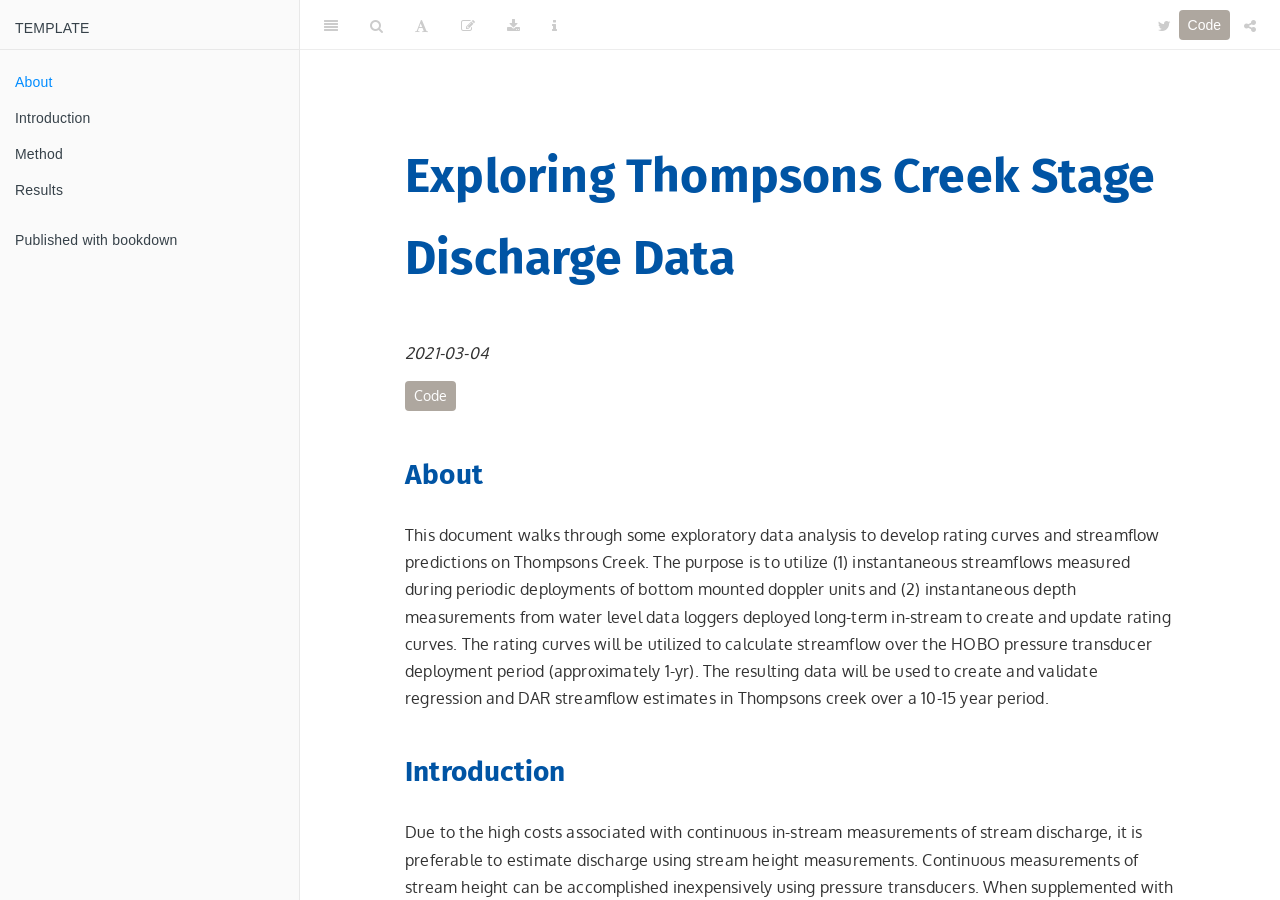
==== commit 8c9ac809: "deploy: c845eb4e28859438129f07033c5049eed1479dd1" ====
--- a/index.html
+++ b/index.html
@@ -23,7 +23,7 @@
 
 
 
-<meta name="date" content="2021-03-02" />
+<meta name="date" content="2021-03-04" />
 
   <meta name="viewport" content="width=device-width, initial-scale=1" />
   <meta name="apple-mobile-web-app-capable" content="yes" />
@@ -50,6 +50,742 @@
 
 
 <script src="libs/accessible-code-block-0.0.1/empty-anchor.js"></script>
+
+<script>
+/* ========================================================================
+ * Bootstrap: transition.js v3.3.7
+ * http://getbootstrap.com/javascript/#transitions
+ * ========================================================================
+ * Copyright 2011-2016 Twitter, Inc.
+ * Licensed under MIT (https://github.com/twbs/bootstrap/blob/master/LICENSE)
+ * ======================================================================== */
+
+
++function ($) {
+  'use strict';
+
+  // CSS TRANSITION SUPPORT (Shoutout: http://www.modernizr.com/)
+  // ============================================================
+
+  function transitionEnd() {
+    var el = document.createElement('bootstrap')
+
+    var transEndEventNames = {
+      WebkitTransition : 'webkitTransitionEnd',
+      MozTransition    : 'transitionend',
+      OTransition      : 'oTransitionEnd otransitionend',
+      transition       : 'transitionend'
+    }
+
+    for (var name in transEndEventNames) {
+      if (el.style[name] !== undefined) {
+        return { end: transEndEventNames[name] }
+      }
+    }
+
+    return false // explicit for ie8 (  ._.)
+  }
+
+  // http://blog.alexmaccaw.com/css-transitions
+  $.fn.emulateTransitionEnd = function (duration) {
+    var called = false
+    var $el = this
+    $(this).one('bsTransitionEnd', function () { called = true })
+    var callback = function () { if (!called) $($el).trigger($.support.transition.end) }
+    setTimeout(callback, duration)
+    return this
+  }
+
+  $(function () {
+    $.support.transition = transitionEnd()
+
+    if (!$.support.transition) return
+
+    $.event.special.bsTransitionEnd = {
+      bindType: $.support.transition.end,
+      delegateType: $.support.transition.end,
+      handle: function (e) {
+        if ($(e.target).is(this)) return e.handleObj.handler.apply(this, arguments)
+      }
+    }
+  })
+
+}(jQuery);
+</script>
+<script>
+/* ========================================================================
+ * Bootstrap: collapse.js v3.3.7
+ * http://getbootstrap.com/javascript/#collapse
+ * ========================================================================
+ * Copyright 2011-2016 Twitter, Inc.
+ * Licensed under MIT (https://github.com/twbs/bootstrap/blob/master/LICENSE)
+ * ======================================================================== */
+
+/* jshint latedef: false */
+
++function ($) {
+  'use strict';
+
+  // COLLAPSE PUBLIC CLASS DEFINITION
+  // ================================
+
+  var Collapse = function (element, options) {
+    this.$element      = $(element)
+    this.options       = $.extend({}, Collapse.DEFAULTS, options)
+    this.$trigger      = $('[data-toggle="collapse"][href="#' + element.id + '"],' +
+                           '[data-toggle="collapse"][data-target="#' + element.id + '"]')
+    this.transitioning = null
+
+    if (this.options.parent) {
+      this.$parent = this.getParent()
+    } else {
+      this.addAriaAndCollapsedClass(this.$element, this.$trigger)
+    }
+
+    if (this.options.toggle) this.toggle()
+  }
+
+  Collapse.VERSION  = '3.3.7'
+
+  Collapse.TRANSITION_DURATION = 350
+
+  Collapse.DEFAULTS = {
+    toggle: true
+  }
+
+  Collapse.prototype.dimension = function () {
+    var hasWidth = this.$element.hasClass('width')
+    return hasWidth ? 'width' : 'height'
+  }
+
+  Collapse.prototype.show = function () {
+    if (this.transitioning || this.$element.hasClass('in')) return
+
+    var activesData
+    var actives = this.$parent && this.$parent.children('.panel').children('.in, .collapsing')
+
+    if (actives && actives.length) {
+      activesData = actives.data('bs.collapse')
+      if (activesData && activesData.transitioning) return
+    }
+
+    var startEvent = $.Event('show.bs.collapse')
+    this.$element.trigger(startEvent)
+    if (startEvent.isDefaultPrevented()) return
+
+    if (actives && actives.length) {
+      Plugin.call(actives, 'hide')
+      activesData || actives.data('bs.collapse', null)
+    }
+
+    var dimension = this.dimension()
+
+    this.$element
+      .removeClass('collapse')
+      .addClass('collapsing')[dimension](0)
+      .attr('aria-expanded', true)
+
+    this.$trigger
+      .removeClass('collapsed')
+      .attr('aria-expanded', true)
+
+    this.transitioning = 1
+
+    var complete = function () {
+      this.$element
+        .removeClass('collapsing')
+        .addClass('collapse in')[dimension]('')
+      this.transitioning = 0
+      this.$element
+        .trigger('shown.bs.collapse')
+    }
+
+    if (!$.support.transition) return complete.call(this)
+
+    var scrollSize = $.camelCase(['scroll', dimension].join('-'))
+
+    this.$element
+      .one('bsTransitionEnd', $.proxy(complete, this))
+      .emulateTransitionEnd(Collapse.TRANSITION_DURATION)[dimension](this.$element[0][scrollSize])
+  }
+
+  Collapse.prototype.hide = function () {
+    if (this.transitioning || !this.$element.hasClass('in')) return
+
+    var startEvent = $.Event('hide.bs.collapse')
+    this.$element.trigger(startEvent)
+    if (startEvent.isDefaultPrevented()) return
+
+    var dimension = this.dimension()
+
+    this.$element[dimension](this.$element[dimension]())[0].offsetHeight
+
+    this.$element
+      .addClass('collapsing')
+      .removeClass('collapse in')
+      .attr('aria-expanded', false)
+
+    this.$trigger
+      .addClass('collapsed')
+      .attr('aria-expanded', false)
+
+    this.transitioning = 1
+
+    var complete = function () {
+      this.transitioning = 0
+      this.$element
+        .removeClass('collapsing')
+        .addClass('collapse')
+        .trigger('hidden.bs.collapse')
+    }
+
+    if (!$.support.transition) return complete.call(this)
+
+    this.$element
+      [dimension](0)
+      .one('bsTransitionEnd', $.proxy(complete, this))
+      .emulateTransitionEnd(Collapse.TRANSITION_DURATION)
+  }
+
+  Collapse.prototype.toggle = function () {
+    this[this.$element.hasClass('in') ? 'hide' : 'show']()
+  }
+
+  Collapse.prototype.getParent = function () {
+    return $(this.options.parent)
+      .find('[data-toggle="collapse"][data-parent="' + this.options.parent + '"]')
+      .each($.proxy(function (i, element) {
+        var $element = $(element)
+        this.addAriaAndCollapsedClass(getTargetFromTrigger($element), $element)
+      }, this))
+      .end()
+  }
+
+  Collapse.prototype.addAriaAndCollapsedClass = function ($element, $trigger) {
+    var isOpen = $element.hasClass('in')
+
+    $element.attr('aria-expanded', isOpen)
+    $trigger
+      .toggleClass('collapsed', !isOpen)
+      .attr('aria-expanded', isOpen)
+  }
+
+  function getTargetFromTrigger($trigger) {
+    var href
+    var target = $trigger.attr('data-target')
+      || (href = $trigger.attr('href')) && href.replace(/.*(?=#[^\s]+$)/, '') // strip for ie7
+
+    return $(target)
+  }
+
+
+  // COLLAPSE PLUGIN DEFINITION
+  // ==========================
+
+  function Plugin(option) {
+    return this.each(function () {
+      var $this   = $(this)
+      var data    = $this.data('bs.collapse')
+      var options = $.extend({}, Collapse.DEFAULTS, $this.data(), typeof option == 'object' && option)
+
+      if (!data && options.toggle && /show|hide/.test(option)) options.toggle = false
+      if (!data) $this.data('bs.collapse', (data = new Collapse(this, options)))
+      if (typeof option == 'string') data[option]()
+    })
+  }
+
+  var old = $.fn.collapse
+
+  $.fn.collapse             = Plugin
+  $.fn.collapse.Constructor = Collapse
+
+
+  // COLLAPSE NO CONFLICT
+  // ====================
+
+  $.fn.collapse.noConflict = function () {
+    $.fn.collapse = old
+    return this
+  }
+
+
+  // COLLAPSE DATA-API
+  // =================
+
+  $(document).on('click.bs.collapse.data-api', '[data-toggle="collapse"]', function (e) {
+    var $this   = $(this)
+
+    if (!$this.attr('data-target')) e.preventDefault()
+
+    var $target = getTargetFromTrigger($this)
+    var data    = $target.data('bs.collapse')
+    var option  = data ? 'toggle' : $this.data()
+
+    Plugin.call($target, option)
+  })
+
+}(jQuery);
+</script>
+<script>
+window.initializeCodeFolding = function(show) {
+
+  // handlers for show-all and hide all
+  $("#rmd-show-all-code").click(function() {
+    // close the dropdown menu when an option is clicked
+    $("#allCodeButton").dropdown("toggle");
+    $('div.r-code-collapse').each(function() {
+      $(this).collapse('show');
+    });
+  });
+  $("#rmd-hide-all-code").click(function() {
+    // close the dropdown menu when an option is clicked
+    $("#allCodeButton").dropdown("toggle");
+    $('div.r-code-collapse').each(function() {
+      $(this).collapse('hide');
+    });
+  });
+
+  // index for unique code element ids
+  var currentIndex = 1;
+
+  // select all R code blocks
+  var rCodeBlocks = $('pre.sourceCode, pre.r, pre.python, pre.bash, pre.sql, pre.cpp, pre.stan');
+  rCodeBlocks.each(function() {
+
+    // if code block has been labeled with class `fold-show`, show the code on init!
+    var classList = $(this).attr('class').split(/\s+/);
+    for (var i = 0; i < classList.length; i++) {
+    if (classList[i] === 'fold-show') {
+        show = true;
+      }
+    }
+
+    // create a collapsable div to wrap the code in
+    var div = $('<div class="collapse r-code-collapse"></div>');
+    if (show)
+      div.addClass('in');
+    var id = 'rcode-643E0F36' + currentIndex++;
+    div.attr('id', id);
+    $(this).before(div);
+    $(this).detach().appendTo(div);
+
+    // add a show code button right above
+    var showCodeText = $('<span>' + (show ? 'Hide' : 'Code') + '</span>');
+    var showCodeButton = $('<button type="button" class="btn btn-default btn-xs code-folding-btn pull-right"></button>');
+    showCodeButton.append(showCodeText);
+    showCodeButton
+        .attr('data-toggle', 'collapse')
+        .attr('data-target', '#' + id)
+        .attr('aria-expanded', show)
+        .attr('aria-controls', id);
+
+    var buttonRow = $('<div class="row"></div>');
+    var buttonCol = $('<div class="col-md-12"></div>');
+
+    buttonCol.append(showCodeButton);
+    buttonRow.append(buttonCol);
+
+    div.before(buttonRow);
+
+    // hack: return show to false, otherwise all next codeBlocks will be shown!
+    show = false;
+
+    // update state of button on show/hide
+    div.on('hidden.bs.collapse', function () {
+      showCodeText.text('Code');
+    });
+    div.on('show.bs.collapse', function () {
+      showCodeText.text('Hide');
+    });
+  });
+
+}
+</script>
+<script>
+/* ========================================================================
+ * Bootstrap: dropdown.js v3.3.7
+ * http://getbootstrap.com/javascript/#dropdowns
+ * ========================================================================
+ * Copyright 2011-2016 Twitter, Inc.
+ * Licensed under MIT (https://github.com/twbs/bootstrap/blob/master/LICENSE)
+ * ======================================================================== */
+
+
++function ($) {
+  'use strict';
+
+  // DROPDOWN CLASS DEFINITION
+  // =========================
+
+  var backdrop = '.dropdown-backdrop'
+  var toggle   = '[data-toggle="dropdown"]'
+  var Dropdown = function (element) {
+    $(element).on('click.bs.dropdown', this.toggle)
+  }
+
+  Dropdown.VERSION = '3.3.7'
+
+  function getParent($this) {
+    var selector = $this.attr('data-target')
+
+    if (!selector) {
+      selector = $this.attr('href')
+      selector = selector && /#[A-Za-z]/.test(selector) && selector.replace(/.*(?=#[^\s]*$)/, '') // strip for ie7
+    }
+
+    var $parent = selector && $(selector)
+
+    return $parent && $parent.length ? $parent : $this.parent()
+  }
+
+  function clearMenus(e) {
+    if (e && e.which === 3) return
+    $(backdrop).remove()
+    $(toggle).each(function () {
+      var $this         = $(this)
+      var $parent       = getParent($this)
+      var relatedTarget = { relatedTarget: this }
+
+      if (!$parent.hasClass('open')) return
+
+      if (e && e.type == 'click' && /input|textarea/i.test(e.target.tagName) && $.contains($parent[0], e.target)) return
+
+      $parent.trigger(e = $.Event('hide.bs.dropdown', relatedTarget))
+
+      if (e.isDefaultPrevented()) return
+
+      $this.attr('aria-expanded', 'false')
+      $parent.removeClass('open').trigger($.Event('hidden.bs.dropdown', relatedTarget))
+    })
+  }
+
+  Dropdown.prototype.toggle = function (e) {
+    var $this = $(this)
+
+    if ($this.is('.disabled, :disabled')) return
+
+    var $parent  = getParent($this)
+    var isActive = $parent.hasClass('open')
+
+    clearMenus()
+
+    if (!isActive) {
+      if ('ontouchstart' in document.documentElement && !$parent.closest('.navbar-nav').length) {
+        // if mobile we use a backdrop because click events don't delegate
+        $(document.createElement('div'))
+          .addClass('dropdown-backdrop')
+          .insertAfter($(this))
+          .on('click', clearMenus)
+      }
+
+      var relatedTarget = { relatedTarget: this }
+      $parent.trigger(e = $.Event('show.bs.dropdown', relatedTarget))
+
+      if (e.isDefaultPrevented()) return
+
+      $this
+        .trigger('focus')
+        .attr('aria-expanded', 'true')
+
+      $parent
+        .toggleClass('open')
+        .trigger($.Event('shown.bs.dropdown', relatedTarget))
+    }
+
+    return false
+  }
+
+  Dropdown.prototype.keydown = function (e) {
+    if (!/(38|40|27|32)/.test(e.which) || /input|textarea/i.test(e.target.tagName)) return
+
+    var $this = $(this)
+
+    e.preventDefault()
+    e.stopPropagation()
+
+    if ($this.is('.disabled, :disabled')) return
+
+    var $parent  = getParent($this)
+    var isActive = $parent.hasClass('open')
+
+    if (!isActive && e.which != 27 || isActive && e.which == 27) {
+      if (e.which == 27) $parent.find(toggle).trigger('focus')
+      return $this.trigger('click')
+    }
+
+    var desc = ' li:not(.disabled):visible a'
+    var $items = $parent.find('.dropdown-menu' + desc)
+
+    if (!$items.length) return
+
+    var index = $items.index(e.target)
+
+    if (e.which == 38 && index > 0)                 index--         // up
+    if (e.which == 40 && index < $items.length - 1) index++         // down
+    if (!~index)                                    index = 0
+
+    $items.eq(index).trigger('focus')
+  }
+
+
+  // DROPDOWN PLUGIN DEFINITION
+  // ==========================
+
+  function Plugin(option) {
+    return this.each(function () {
+      var $this = $(this)
+      var data  = $this.data('bs.dropdown')
+
+      if (!data) $this.data('bs.dropdown', (data = new Dropdown(this)))
+      if (typeof option == 'string') data[option].call($this)
+    })
+  }
+
+  var old = $.fn.dropdown
+
+  $.fn.dropdown             = Plugin
+  $.fn.dropdown.Constructor = Dropdown
+
+
+  // DROPDOWN NO CONFLICT
+  // ====================
+
+  $.fn.dropdown.noConflict = function () {
+    $.fn.dropdown = old
+    return this
+  }
+
+
+  // APPLY TO STANDARD DROPDOWN ELEMENTS
+  // ===================================
+
+  $(document)
+    .on('click.bs.dropdown.data-api', clearMenus)
+    .on('click.bs.dropdown.data-api', '.dropdown form', function (e) { e.stopPropagation() })
+    .on('click.bs.dropdown.data-api', toggle, Dropdown.prototype.toggle)
+    .on('keydown.bs.dropdown.data-api', toggle, Dropdown.prototype.keydown)
+    .on('keydown.bs.dropdown.data-api', '.dropdown-menu', Dropdown.prototype.keydown)
+
+}(jQuery);
+</script>
+<style type="text/css">
+.code-folding-btn {
+  margin-bottom: 4px;
+}
+
+.row { display: flex; }
+.collapse { display: none; }
+.in { display:block }
+.pull-right > .dropdown-menu {
+    right: 0;
+    left: auto;
+}
+
+.dropdown-menu {
+    position: absolute;
+    top: 100%;
+    left: 0;
+    z-index: 1000;
+    display: none;
+    float: left;
+    min-width: 160px;
+    padding: 5px 0;
+    margin: 2px 0 0;
+    font-size: 14px;
+    text-align: left;
+    list-style: none;
+    background-color: #fff;
+    -webkit-background-clip: padding-box;
+    background-clip: padding-box;
+    border: 1px solid #ccc;
+    border: 1px solid rgba(0,0,0,.15);
+    border-radius: 4px;
+    -webkit-box-shadow: 0 6px 12px rgba(0,0,0,.175);
+    box-shadow: 0 6px 12px rgba(0,0,0,.175);
+}
+
+.open > .dropdown-menu {
+    display: block;
+    color: #ffffff;
+    background-color: #ffffff;
+    background-image: none;
+    border-color: #92897e;
+}
+
+.dropdown-menu > li > a {
+  display: block;
+  padding: 3px 20px;
+  clear: both;
+  font-weight: 400;
+  line-height: 1.42857143;
+  color: #000000;
+  white-space: nowrap;
+}
+
+.dropdown-menu > li > a:hover,
+.dropdown-menu > li > a:focus {
+  color: #ffffff;
+  text-decoration: none;
+  background-color: #e95420;
+}
+
+.dropdown-menu > .active > a,
+.dropdown-menu > .active > a:hover,
+.dropdown-menu > .active > a:focus {
+  color: #ffffff;
+  text-decoration: none;
+  background-color: #e95420;
+  outline: 0;
+}
+.dropdown-menu > .disabled > a,
+.dropdown-menu > .disabled > a:hover,
+.dropdown-menu > .disabled > a:focus {
+  color: #aea79f;
+}
+
+.dropdown-menu > .disabled > a:hover,
+.dropdown-menu > .disabled > a:focus {
+  text-decoration: none;
+  cursor: not-allowed;
+  background-color: transparent;
+  background-image: none;
+  filter: progid:DXImageTransform.Microsoft.gradient(enabled = false);
+}
+
+.btn {
+  display: inline-block;
+  margin-bottom: 1;
+  font-weight: normal;
+  text-align: center;
+  white-space: nowrap;
+  vertical-align: middle;
+  -ms-touch-action: manipulation;
+      touch-action: manipulation;
+  cursor: pointer;
+  background-image: none;
+  border: 1px solid transparent;
+  padding: 4px 8px;
+  font-size: 14px;
+  line-height: 1.42857143;
+  border-radius: 4px;
+  -webkit-user-select: none;
+  -moz-user-select: none;
+  -ms-user-select: none;
+  user-select: none;
+}
+
+.btn:focus,
+.btn:active:focus,
+.btn.active:focus,
+.btn.focus,
+.btn:active.focus,
+.btn.active.focus {
+  outline: 5px auto -webkit-focus-ring-color;
+  outline-offset: -2px;
+}
+.btn:hover,
+.btn:focus,
+.btn.focus {
+  color: #ffffff;
+  text-decoration: none;
+}
+.btn:active,
+.btn.active {
+  background-image: none;
+  outline: 0;
+  box-shadow: inset 0 3px 5px rgba(0, 0, 0, 0.125);
+}
+.btn.disabled,
+.btn[disabled],
+fieldset[disabled] .btn {
+  cursor: not-allowed;
+  filter: alpha(opacity=65);
+  opacity: 0.65;
+  box-shadow: none;
+}
+a.btn.disabled,
+fieldset[disabled] a.btn {
+  pointer-events: none;
+}
+.btn-default {
+  color: #ffffff;
+  background-color: #aea79f; #important
+  border-color: #aea79f;
+}
+
+.btn-default:focus,
+.btn-default.focus {
+  color: #ffffff;
+  background-color: #978e83;
+  border-color: #6f675e;
+}
+
+.btn-default:hover {
+  color: #ffffff;
+  background-color: #978e83;
+  border-color: #92897e;
+}
+.btn-default:active,
+.btn-default.active,
+.btn-group > .btn:not(:first-child):not(:last-child):not(.dropdown-toggle) {
+  border-radius: 0;
+}
+.btn-group > .btn:first-child {
+  margin-left: 0;
+}
+.btn-group > .btn:first-child:not(:last-child):not(.dropdown-toggle) {
+  border-top-right-radius: 0;
+  border-bottom-right-radius: 0;
+}
+.btn-group > .btn:last-child:not(:first-child),
+.btn-group > .dropdown-toggle:not(:first-child) {
+  border-top-left-radius: 0;
+  border-bottom-left-radius: 0;
+}
+.btn-group > .btn-group {
+  float: left;
+}
+.btn-group > .btn-group:not(:first-child):not(:last-child) > .btn {
+  border-radius: 0;
+}
+.btn-group > .btn-group:first-child:not(:last-child) > .btn:last-child,
+.btn-group > .btn-group:first-child:not(:last-child) > .dropdown-toggle {
+  border-top-right-radius: 0;
+  border-bottom-right-radius: 0;
+}
+.btn-group > .btn-group:last-child:not(:first-child) > .btn:first-child {
+  border-top-left-radius: 0;
+  border-bottom-left-radius: 0;
+}
+.btn-group .dropdown-toggle:active,
+.btn-group.open .dropdown-toggle {
+  outline: 0;
+}
+.btn-group > .btn + .dropdown-toggle {
+  padding-right: 8px;
+  padding-left: 8px;
+}
+.btn-group > .btn-lg + .dropdown-toggle {
+  padding-right: 12px;
+  padding-left: 12px;
+}
+.btn-group.open .dropdown-toggle {
+  box-shadow: inset 0 3px 5px rgba(0, 0, 0, 0.125);
+}
+.btn-group.open .dropdown-toggle.btn-link {
+  box-shadow: none;
+}
+
+</style>
+<script>
+var str = '<div class="btn-group pull-right" style="position: fixed; right: 50px; top: 10px; z-index: 200"><button type="button" class="btn btn-default btn-xs dropdown-toggle" id="allCodeButton" data-toggle="dropdown" aria-haspopup="true" aria-expanded="true" data-_extension-text-contrast=""><span>Code</span> <span class="caret"></span></button><ul class="dropdown-menu" style="min-width: 50px;"><li><a id="rmd-show-all-code" href="#">Show All Code</a></li><li><a id="rmd-hide-all-code" href="#">Hide All Code</a></li></ul></div>';
+document.write(str);
+</script>
+<script>
+$(document).ready(function () {
+  window.initializeCodeFolding("show" === "hide");
+});
+</script>
 
 
 <style type="text/css">
@@ -166,7 +902,7 @@
             <section class="normal" id="section-">
 <div id="header">
 <h1 class="title">Exploring Thompsons Creek Stage Discharge Data</h1>
-<p class="date"><em>2021-03-02</em></p>
+<p class="date"><em>2021-03-04</em></p>
 </div>
 <div class="sourceCode" id="cb1"><pre class="sourceCode r"><code class="sourceCode r"><span id="cb1-1"><a href="#cb1-1"></a><span class="co">## readr imports data</span></span>
 <span id="cb1-2"><a href="#cb1-2"></a><span class="kw">library</span>(readr)</span>
@@ -185,40 +921,42 @@
 <span id="cb1-15"><a href="#cb1-15"></a><span class="kw">library</span>(ggforce)</span>
 <span id="cb1-16"><a href="#cb1-16"></a><span class="co">## hrbrtheme is optional, I use it to pretty my plots</span></span>
 <span id="cb1-17"><a href="#cb1-17"></a><span class="kw">library</span>(hrbrthemes)</span>
-<span id="cb1-18"><a href="#cb1-18"></a><span class="co">## lubridate provides functions for handling time and date</span></span>
-<span id="cb1-19"><a href="#cb1-19"></a><span class="kw">library</span>(lubridate)</span>
-<span id="cb1-20"><a href="#cb1-20"></a><span class="co">## purrr lets us use map_ functions as an alternative to loops</span></span>
-<span id="cb1-21"><a href="#cb1-21"></a><span class="kw">library</span>(purrr)</span>
-<span id="cb1-22"><a href="#cb1-22"></a><span class="co">## hydroGOF provide goodness of fit metrics (NSE, RMSE, etc.)</span></span>
-<span id="cb1-23"><a href="#cb1-23"></a><span class="kw">library</span>(hydroGOF)</span>
-<span id="cb1-24"><a href="#cb1-24"></a><span class="co">## tsibble and imputeTS will allow some simple time series interpolation</span></span>
-<span id="cb1-25"><a href="#cb1-25"></a><span class="kw">library</span>(tsibble)</span>
-<span id="cb1-26"><a href="#cb1-26"></a><span class="kw">library</span>(imputeTS)</span>
-<span id="cb1-27"><a href="#cb1-27"></a><span class="co">## gt</span></span>
-<span id="cb1-28"><a href="#cb1-28"></a><span class="kw">library</span>(gtsummary)</span>
-<span id="cb1-29"><a href="#cb1-29"></a><span class="co">## nls.multstart fits non-linear least squares using the Levenberg-Marquardt algorithm with multiple starting values.</span></span>
-<span id="cb1-30"><a href="#cb1-30"></a><span class="kw">library</span>(nls.multstart)</span>
-<span id="cb1-31"><a href="#cb1-31"></a></span>
-<span id="cb1-32"><a href="#cb1-32"></a><span class="co">## set some options</span></span>
-<span id="cb1-33"><a href="#cb1-33"></a><span class="kw">update_geom_font_defaults</span>(font_rc)</span>
-<span id="cb1-34"><a href="#cb1-34"></a><span class="kw">units_options</span>(<span class="dt">parse =</span> <span class="ot">FALSE</span>)</span>
-<span id="cb1-35"><a href="#cb1-35"></a></span>
-<span id="cb1-36"><a href="#cb1-36"></a></span>
-<span id="cb1-37"><a href="#cb1-37"></a><span class="co">## some custom functions</span></span>
-<span id="cb1-38"><a href="#cb1-38"></a>theme_ms &lt;-<span class="st"> </span><span class="cf">function</span>(...) {</span>
-<span id="cb1-39"><a href="#cb1-39"></a>  <span class="kw">theme_ipsum_rc</span>(<span class="dt">plot_margin =</span> <span class="kw">margin</span>(<span class="dv">10</span>,<span class="dv">10</span>,<span class="dv">10</span>,<span class="dv">10</span>),</span>
-<span id="cb1-40"><a href="#cb1-40"></a>              <span class="dt">axis_title_just =</span> <span class="st">&quot;c&quot;</span>) <span class="op">+</span></span>
-<span id="cb1-41"><a href="#cb1-41"></a><span class="st">    </span><span class="kw">theme</span>(<span class="dt">legend.position =</span> <span class="st">&quot;bottom&quot;</span>,</span>
-<span id="cb1-42"><a href="#cb1-42"></a>          <span class="dt">panel.background =</span> <span class="kw">element_rect</span>(<span class="dt">fill =</span> <span class="st">&quot;white&quot;</span>, </span>
-<span id="cb1-43"><a href="#cb1-43"></a>            <span class="dt">colour =</span> <span class="ot">NA</span>), </span>
-<span id="cb1-44"><a href="#cb1-44"></a>          <span class="dt">panel.border =</span> <span class="kw">element_rect</span>(<span class="dt">fill =</span> <span class="ot">NA</span>, </span>
-<span id="cb1-45"><a href="#cb1-45"></a>            <span class="dt">colour =</span> <span class="st">&quot;grey20&quot;</span>),</span>
-<span id="cb1-46"><a href="#cb1-46"></a>          ...)</span>
-<span id="cb1-47"><a href="#cb1-47"></a>}</span>
-<span id="cb1-48"><a href="#cb1-48"></a></span>
-<span id="cb1-49"><a href="#cb1-49"></a>exponent &lt;-<span class="st"> </span><span class="cf">function</span>(x, pow) {</span>
-<span id="cb1-50"><a href="#cb1-50"></a>  (<span class="kw">abs</span>(x)<span class="op">^</span>pow)<span class="op">*</span><span class="kw">sign</span>(x)</span>
-<span id="cb1-51"><a href="#cb1-51"></a>}</span></code></pre></div>
+<span id="cb1-18"><a href="#cb1-18"></a><span class="co">## patchwork support arranging multiple ggplots into one plot</span></span>
+<span id="cb1-19"><a href="#cb1-19"></a><span class="kw">library</span>(patchwork)</span>
+<span id="cb1-20"><a href="#cb1-20"></a><span class="co">## lubridate provides functions for handling time and date</span></span>
+<span id="cb1-21"><a href="#cb1-21"></a><span class="kw">library</span>(lubridate)</span>
+<span id="cb1-22"><a href="#cb1-22"></a><span class="co">## purrr lets us use map_ functions as an alternative to loops</span></span>
+<span id="cb1-23"><a href="#cb1-23"></a><span class="kw">library</span>(purrr)</span>
+<span id="cb1-24"><a href="#cb1-24"></a><span class="co">## hydroGOF provide goodness of fit metrics (NSE, RMSE, etc.)</span></span>
+<span id="cb1-25"><a href="#cb1-25"></a><span class="kw">library</span>(hydroGOF)</span>
+<span id="cb1-26"><a href="#cb1-26"></a><span class="co">## tsibble and imputeTS will allow some simple time series interpolation</span></span>
+<span id="cb1-27"><a href="#cb1-27"></a><span class="kw">library</span>(tsibble)</span>
+<span id="cb1-28"><a href="#cb1-28"></a><span class="kw">library</span>(imputeTS)</span>
+<span id="cb1-29"><a href="#cb1-29"></a><span class="co">## gt</span></span>
+<span id="cb1-30"><a href="#cb1-30"></a><span class="kw">library</span>(gtsummary)</span>
+<span id="cb1-31"><a href="#cb1-31"></a><span class="co">## nls.multstart fits non-linear least squares using the Levenberg-Marquardt algorithm with multiple starting values.</span></span>
+<span id="cb1-32"><a href="#cb1-32"></a><span class="kw">library</span>(nls.multstart)</span>
+<span id="cb1-33"><a href="#cb1-33"></a></span>
+<span id="cb1-34"><a href="#cb1-34"></a><span class="co">## set some options</span></span>
+<span id="cb1-35"><a href="#cb1-35"></a><span class="kw">update_geom_font_defaults</span>(font_rc)</span>
+<span id="cb1-36"><a href="#cb1-36"></a><span class="kw">units_options</span>(<span class="dt">parse =</span> <span class="ot">FALSE</span>)</span>
+<span id="cb1-37"><a href="#cb1-37"></a></span>
+<span id="cb1-38"><a href="#cb1-38"></a></span>
+<span id="cb1-39"><a href="#cb1-39"></a><span class="co">## some custom functions</span></span>
+<span id="cb1-40"><a href="#cb1-40"></a>theme_ms &lt;-<span class="st"> </span><span class="cf">function</span>(...) {</span>
+<span id="cb1-41"><a href="#cb1-41"></a>  <span class="kw">theme_ipsum_rc</span>(<span class="dt">plot_margin =</span> <span class="kw">margin</span>(<span class="dv">10</span>,<span class="dv">10</span>,<span class="dv">10</span>,<span class="dv">10</span>),</span>
+<span id="cb1-42"><a href="#cb1-42"></a>              <span class="dt">axis_title_just =</span> <span class="st">&quot;c&quot;</span>) <span class="op">+</span></span>
+<span id="cb1-43"><a href="#cb1-43"></a><span class="st">    </span><span class="kw">theme</span>(<span class="dt">legend.position =</span> <span class="st">&quot;bottom&quot;</span>,</span>
+<span id="cb1-44"><a href="#cb1-44"></a>          <span class="dt">panel.background =</span> <span class="kw">element_rect</span>(<span class="dt">fill =</span> <span class="st">&quot;white&quot;</span>, </span>
+<span id="cb1-45"><a href="#cb1-45"></a>            <span class="dt">colour =</span> <span class="ot">NA</span>), </span>
+<span id="cb1-46"><a href="#cb1-46"></a>          <span class="dt">panel.border =</span> <span class="kw">element_rect</span>(<span class="dt">fill =</span> <span class="ot">NA</span>, </span>
+<span id="cb1-47"><a href="#cb1-47"></a>            <span class="dt">colour =</span> <span class="st">&quot;grey20&quot;</span>),</span>
+<span id="cb1-48"><a href="#cb1-48"></a>          ...)</span>
+<span id="cb1-49"><a href="#cb1-49"></a>}</span>
+<span id="cb1-50"><a href="#cb1-50"></a></span>
+<span id="cb1-51"><a href="#cb1-51"></a>exponent &lt;-<span class="st"> </span><span class="cf">function</span>(x, pow) {</span>
+<span id="cb1-52"><a href="#cb1-52"></a>  (<span class="kw">abs</span>(x)<span class="op">^</span>pow)<span class="op">*</span><span class="kw">sign</span>(x)</span>
+<span id="cb1-53"><a href="#cb1-53"></a>}</span></code></pre></div>
 <div id="about" class="section level2">
 <h2>About</h2>
 <p>This document walks through some exploratory data analysis to develop rating curves and streamflow predictions on Thompsons Creek. The purpose is to utilize (1) instantaneous streamflows measured during periodic deployments of bottom mounted doppler units and (2) instantaneous depth measurements from water level data loggers deployed long-term in-stream to create and update rating curves. The rating curves will be utilized to calculate streamflow over the HOBO pressure transducer deployment period (approximately 1-yr). The resulting data will be used to create and validate regression and DAR streamflow estimates in Thompsons creek over a 10-15 year period.</p>
@@ -231,27 +969,31 @@
   \tag{1}
 \end{equation}\]</span>
 where:
-<span class="math inline">\(Q\)</span> represents steady state discharge, <span class="math inline">\(H\)</span> represents stream height (stage), <span class="math inline">\(H_0\)</span> is the stage at zero discharge; <span class="math inline">\(K\)</span> and <span class="math inline">\(z\)</span> are rating curve constants.</p>
+<span class="math inline">\(Q\)</span> represents steady state discharge, <span class="math inline">\(H\)</span> represents stream height (stage), <span class="math inline">\(H_0\)</span> is the stage at zero discharge; <span class="math inline">\(K\)</span> and <span class="math inline">\(z\)</span> are rating curve constants. Following convention, <span class="math inline">\(Q\)</span> and <span class="math inline">\(H\)</span> are often log-transformed prior to parameter estimation.</p>
 <p>Unsteady flows occur when the rising and falling stages of a stream hydrograph result in different discharges at identical stream heights. This resulting hysteresis-affected rating curve will present as a loop as opposed to a line. The modified Jones formula described by <span class="citation">Petersen-Øverleir (<a href="#ref-petersen-overleir_modelling_2006" role="doc-biblioref">2006</a>)</span> and <span class="citation">Zakwan (<a href="#ref-zakwan_spreadsheet-based_2018" role="doc-biblioref">2018</a>)</span> may be used:</p>
 <p><span class="math display" id="eq:Jonesformula">\[\begin{equation}
   Q = K(h-a)^n\times\sqrt{1 + x\frac{\partial h}{\partial t}}
   \tag{2}
 \end{equation}\]</span></p>
-<p>where:
-<span class="math inline">\(Q\)</span> is discharge, <span class="math inline">\(h\)</span> is stream height, and <span class="math inline">\(\frac{\partial h}{\partial t}\)</span> is the partial first order derivative approximated using finite differences. This can be considered the slope or instantaneous rate of change for the function between stream height and time which is estimated using measured stream height values. <span class="math inline">\(K\)</span>, <span class="math inline">\(a\)</span>, <span class="math inline">\(n\)</span>, and <span class="math inline">\(x\)</span> are rating curve constants.</p>
+<p>where <span class="math inline">\(Q\)</span> is discharge and <span class="math inline">\(h\)</span> is stream height. The partial first order derivative<span class="math inline">\(\frac{\partial h}{\partial t}\)</span> is approximated as <span class="math inline">\(J\)</span> using finite differences:</p>
+<p><span class="math display" id="eq:finitediff">\[\begin{equation}
+J(h_t) = (h_{t+1}-h_{t-1})/\Delta t
+  \tag{3}
+\end{equation}\]</span></p>
+<p>where <span class="math inline">\(h_t\)</span> is the stream height at time <span class="math inline">\(t\)</span> and <span class="math inline">\(\Delta t\)</span> is the time interval. This can be considered the slope or instantaneous rate of change for the function between stream height and time which is estimated using measured stream height values. <span class="math inline">\(K\)</span>, <span class="math inline">\(a\)</span>, <span class="math inline">\(n\)</span>, and <span class="math inline">\(x\)</span> are rating curve constants.</p>
 <p>A number of different methods are available to solve for the rating curve parameters. We use non-linear least squares regression to minimize the residual sum of square error (SSE) of the rating curve parameters. The residual SSE is calculated as:</p>
 <p><span class="math display" id="eq:sseformula">\[\begin{equation}
 SSE = \sum\limits_{i=1}^N[X-Y]^2
-  \tag{3}
+  \tag{4}
 \end{equation}\]</span></p>
 <p>where:
-<span class="math inline">\(X\)</span> is the measured value and <span class="math inline">\(Y\)</span> is the predicted value. Nonlinear optimization methods search though parameter combinations to minimize the objective function (residual SSE in this case).</p>
+<span class="math inline">\(X\)</span> is the measured value and <span class="math inline">\(Y\)</span> is the predicted value. Nonlinear optimization methods search though parameter combinations to minimize the objective function (residual SSE in this case). <span class="citation">Petersen-Øverleir (<a href="#ref-petersen2006modelling" role="doc-biblioref">2006</a>)</span> applied the Nelder-Mead algorithm to solve the Jones formula. <span class="citation">Zakwan (<a href="#ref-zakwan_spreadsheet-based_2018" role="doc-biblioref">2018</a>)</span> present spreadsheet based nonlinear optimization methods using generalized reduced gradient and genetic algorithm. Most methods require careful planning for parameter starting values that are somewhat near the global minimum value or risk identifying a alternative local minimum values. To reduce the likelihood of convergance on local minimum, the <code>nls.multstart</code> package in <code>R</code> provides functionality to iterate non-linear least squares optimization over many different starting values <span class="citation">(Padfield and Matheson <a href="#ref-padfield_2020" role="doc-biblioref">2020</a>)</span>.</p>
 </div>
 <div id="method" class="section level2">
 <h2>Method</h2>
 <div id="data-collection" class="section level3">
 <h3>Data collection</h3>
-<p>Water level data loggers (HOBO U20 Series Water Level Data Loggers) were deployed at TCEQ SWQM stations 16396, 16397, and 16882. An additional data logger was deployed at … to provide ambient atmospheric pressure corrections for the data loggers deployed underwater. Water level data loggers were deployed near continuously from 2020-03-02 through 2021-..-… and setup to record water level at 15-minute intervals.</p>
+<p>Water level data loggers (HOBO U20 Series Water Level Data Loggers) were deployed at TCEQ SWQM stations 16396, 16397, and 16882 (Table <a href="#tab:hoboimport"><strong>??</strong></a>). An additional data logger was deployed at … to provide ambient atmospheric pressure corrections for the data loggers deployed underwater. Water level data loggers were deployed near continuously from 2020-03-02 through 2021-..-… and setup to record water level at 15-minute intervals.</p>
 <div class="sourceCode" id="cb2"><pre class="sourceCode r"><code class="sourceCode r"><span id="cb2-1"><a href="#cb2-1"></a><span class="co">## make a list of files to import</span></span>
 <span id="cb2-2"><a href="#cb2-2"></a>file_paths &lt;-<span class="st"> </span><span class="kw">paste0</span>(<span class="kw">here</span>(<span class="st">&quot;Data/Hobo&quot;</span>),</span>
 <span id="cb2-3"><a href="#cb2-3"></a>                     <span class="st">&quot;/&quot;</span>,</span>
@@ -320,7 +1062,7 @@
   font-family: -apple-system, BlinkMacSystemFont, 'Segoe UI', Roboto, Oxygen, Ubuntu, Cantarell, 'Helvetica Neue', 'Fira Sans', 'Droid Sans', Arial, sans-serif;
 }
 
-#oaotnnzhqk .gt_table {
+#gzunngywdc .gt_table {
   display: table;
   border-collapse: collapse;
   margin-left: auto;
@@ -345,7 +1087,7 @@
   border-left-color: #D3D3D3;
 }
 
-#oaotnnzhqk .gt_heading {
+#gzunngywdc .gt_heading {
   background-color: #FFFFFF;
   text-align: center;
   border-bottom-color: #FFFFFF;
@@ -357,7 +1099,7 @@
   border-right-color: #D3D3D3;
 }
 
-#oaotnnzhqk .gt_title {
+#gzunngywdc .gt_title {
   color: #333333;
   font-size: 125%;
   font-weight: initial;
@@ -367,7 +1109,7 @@
   border-bottom-width: 0;
 }
 
-#oaotnnzhqk .gt_subtitle {
+#gzunngywdc .gt_subtitle {
   color: #333333;
   font-size: 85%;
   font-weight: initial;
@@ -377,13 +1119,13 @@
   border-top-width: 0;
 }
 
-#oaotnnzhqk .gt_bottom_border {
+#gzunngywdc .gt_bottom_border {
   border-bottom-style: solid;
   border-bottom-width: 2px;
   border-bottom-color: #D3D3D3;
 }
 
-#oaotnnzhqk .gt_col_headings {
+#gzunngywdc .gt_col_headings {
   border-top-style: solid;
   border-top-width: 2px;
   border-top-color: #D3D3D3;
@@ -398,7 +1140,7 @@
   border-right-color: #D3D3D3;
 }
 
-#oaotnnzhqk .gt_col_heading {
+#gzunngywdc .gt_col_heading {
   color: #333333;
   background-color: #FFFFFF;
   font-size: 100%;
@@ -418,7 +1160,7 @@
   overflow-x: hidden;
 }
 
-#oaotnnzhqk .gt_column_spanner_outer {
+#gzunngywdc .gt_column_spanner_outer {
   color: #333333;
   background-color: #FFFFFF;
   font-size: 100%;
@@ -430,15 +1172,15 @@
   padding-right: 4px;
 }
 
-#oaotnnzhqk .gt_column_spanner_outer:first-child {
+#gzunngywdc .gt_column_spanner_outer:first-child {
   padding-left: 0;
 }
 
-#oaotnnzhqk .gt_column_spanner_outer:last-child {
+#gzunngywdc .gt_column_spanner_outer:last-child {
   padding-right: 0;
 }
 
-#oaotnnzhqk .gt_column_spanner {
+#gzunngywdc .gt_column_spanner {
   border-bottom-style: solid;
   border-bottom-width: 2px;
   border-bottom-color: #D3D3D3;
@@ -450,7 +1192,7 @@
   width: 100%;
 }
 
-#oaotnnzhqk .gt_group_heading {
+#gzunngywdc .gt_group_heading {
   padding: 8px;
   color: #333333;
   background-color: #FFFFFF;
@@ -472,7 +1214,7 @@
   vertical-align: middle;
 }
 
-#oaotnnzhqk .gt_empty_group_heading {
+#gzunngywdc .gt_empty_group_heading {
   padding: 0.5px;
   color: #333333;
   background-color: #FFFFFF;
@@ -487,15 +1229,15 @@
   vertical-align: middle;
 }
 
-#oaotnnzhqk .gt_from_md > :first-child {
+#gzunngywdc .gt_from_md > :first-child {
   margin-top: 0;
 }
 
-#oaotnnzhqk .gt_from_md > :last-child {
+#gzunngywdc .gt_from_md > :last-child {
   margin-bottom: 0;
 }
 
-#oaotnnzhqk .gt_row {
+#gzunngywdc .gt_row {
   padding-top: 8px;
   padding-bottom: 8px;
   padding-left: 5px;
@@ -514,7 +1256,7 @@
   overflow-x: hidden;
 }
 
-#oaotnnzhqk .gt_stub {
+#gzunngywdc .gt_stub {
   color: #333333;
   background-color: #FFFFFF;
   font-size: 100%;
@@ -526,7 +1268,7 @@
   padding-left: 12px;
 }
 
-#oaotnnzhqk .gt_summary_row {
+#gzunngywdc .gt_summary_row {
   color: #333333;
   background-color: #FFFFFF;
   text-transform: inherit;
@@ -536,7 +1278,7 @@
   padding-right: 5px;
 }
 
-#oaotnnzhqk .gt_first_summary_row {
+#gzunngywdc .gt_first_summary_row {
   padding-top: 8px;
   padding-bottom: 8px;
   padding-left: 5px;
@@ -546,7 +1288,7 @@
   border-top-color: #D3D3D3;
 }
 
-#oaotnnzhqk .gt_grand_summary_row {
+#gzunngywdc .gt_grand_summary_row {
   color: #333333;
   background-color: #FFFFFF;
   text-transform: inherit;
@@ -556,7 +1298,7 @@
   padding-right: 5px;
 }
 
-#oaotnnzhqk .gt_first_grand_summary_row {
+#gzunngywdc .gt_first_grand_summary_row {
   padding-top: 8px;
   padding-bottom: 8px;
   padding-left: 5px;
@@ -566,11 +1308,11 @@
   border-top-color: #D3D3D3;
 }
 
-#oaotnnzhqk .gt_striped {
+#gzunngywdc .gt_striped {
   background-color: rgba(128, 128, 128, 0.05);
 }
 
-#oaotnnzhqk .gt_table_body {
+#gzunngywdc .gt_table_body {
   border-top-style: solid;
   border-top-width: 2px;
   border-top-color: #D3D3D3;
@@ -579,7 +1321,7 @@
   border-bottom-color: #D3D3D3;
 }
 
-#oaotnnzhqk .gt_footnotes {
+#gzunngywdc .gt_footnotes {
   color: #333333;
   background-color: #FFFFFF;
   border-bottom-style: none;
@@ -593,13 +1335,13 @@
   border-right-color: #D3D3D3;
 }
 
-#oaotnnzhqk .gt_footnote {
+#gzunngywdc .gt_footnote {
   margin: 0px;
   font-size: 90%;
   padding: 4px;
 }
 
-#oaotnnzhqk .gt_sourcenotes {
+#gzunngywdc .gt_sourcenotes {
   color: #333333;
   background-color: #FFFFFF;
   border-bottom-style: none;
@@ -613,46 +1355,46 @@
   border-right-color: #D3D3D3;
 }
 
-#oaotnnzhqk .gt_sourcenote {
+#gzunngywdc .gt_sourcenote {
   font-size: 90%;
   padding: 4px;
 }
 
-#oaotnnzhqk .gt_left {
+#gzunngywdc .gt_left {
   text-align: left;
 }
 
-#oaotnnzhqk .gt_center {
+#gzunngywdc .gt_center {
   text-align: center;
 }
 
-#oaotnnzhqk .gt_right {
+#gzunngywdc .gt_right {
   text-align: right;
   font-variant-numeric: tabular-nums;
 }
 
-#oaotnnzhqk .gt_font_normal {
+#gzunngywdc .gt_font_normal {
   font-weight: normal;
 }
 
-#oaotnnzhqk .gt_font_bold {
+#gzunngywdc .gt_font_bold {
   font-weight: bold;
 }
 
-#oaotnnzhqk .gt_font_italic {
+#gzunngywdc .gt_font_italic {
   font-style: italic;
 }
 
-#oaotnnzhqk .gt_super {
+#gzunngywdc .gt_super {
   font-size: 65%;
 }
 
-#oaotnnzhqk .gt_footnote_marks {
+#gzunngywdc .gt_footnote_marks {
   font-style: italic;
   font-size: 65%;
 }
 </style>
-<div id="oaotnnzhqk" style="overflow-x:auto;overflow-y:auto;width:auto;height:auto;"><table class="gt_table">
+<div id="gzunngywdc" style="overflow-x:auto;overflow-y:auto;width:auto;height:auto;"><table class="gt_table">
   
   <thead class="gt_col_headings">
     <tr>
@@ -688,7 +1430,8 @@
     </tr>
   </tfoot>
 </table></div>
-<p>Periodic streamflow measurements were made at each SWQM site using a bottom-mounted multi-beam Doppler flow meter (Son-Tek IQ Plus). The Son-Tek IQ Plus measures cross sectional area, stream height, and velocity. Using these measurements, the device utilizes an index velocity method to report instantaneous discharge. The streamflow measurement device were deployed for a few days at a time to capture the full hydrograph under varying flow conditions at each SWQM station. Only one streamflow device was available, so deployments rotated between stations. Streamflow was recorded at 15-minute intervals.</p>
+<p>Periodic streamflow measurements were made at each SWQM site using a bottom-mounted multi-beam Doppler flow meter (Son-Tek IQ Plus) (Figure <a href="#iqimport"><strong>??</strong></a>). The Son-Tek IQ Plus measures cross sectional area, stream height, and velocity. Using these measurements, the device utilizes an index velocity method to report instantaneous discharge. The streamflow measurement device were deployed for a few days at a time to capture the full hydrograph under varying flow conditions at each SWQM station. Only two Doppler flow meters were available, so deployments rotated between stations. Additionally, one device stopped working and was under repair for a few months. Streamflow was recorded at 15-minute intervals.</p>
+<p>During data exploration it was evident there was excess noise in the data at low flows for each station. During periods of stagnant or near stagnant conditions the doppler flow meters recorded highly variable stream velocities and reported unrealistic flows. Due to the excess data noise, periods of extreme low or stagnant flow were cleaned from the data record. Future deployments will need to consider under what conditions long term deployments are appropriate. For small streams such as these, periodic storm flow deployments are likely the most appropriate deployment.</p>
 <div class="sourceCode" id="cb3"><pre class="sourceCode r"><code class="sourceCode r"><span id="cb3-1"><a href="#cb3-1"></a><span class="co">## make a list of files to import</span></span>
 <span id="cb3-2"><a href="#cb3-2"></a>file_paths &lt;-<span class="st"> </span><span class="kw">paste0</span>(<span class="kw">here</span>(<span class="st">&quot;Data/IQPlus&quot;</span>),</span>
 <span id="cb3-3"><a href="#cb3-3"></a>                     <span class="st">&quot;/&quot;</span>,</span>
@@ -737,10 +1480,10 @@
 <span id="cb3-46"><a href="#cb3-46"></a>iqplus_df <span class="op">%&gt;%</span></span>
 <span id="cb3-47"><a href="#cb3-47"></a><span class="st">  </span><span class="kw">filter</span>(System_Status <span class="op">==</span><span class="st"> </span><span class="dv">0</span>,</span>
 <span id="cb3-48"><a href="#cb3-48"></a>         System_In_Water <span class="op">==</span><span class="st"> </span><span class="dv">100</span>,</span>
-<span id="cb3-49"><a href="#cb3-49"></a>         <span class="kw">as.numeric</span>(Depth) <span class="op">&gt;=</span><span class="st"> </span><span class="fl">0.26</span>, <span class="co">## minimum operating depth</span></span>
+<span id="cb3-49"><a href="#cb3-49"></a>         <span class="co">#as.numeric(Depth) &gt;= 0.26, ## minimum operating depth</span></span>
 <span id="cb3-50"><a href="#cb3-50"></a>         <span class="kw">as.numeric</span>(Flow) <span class="op">&gt;</span><span class="st"> </span><span class="dv">0</span>) <span class="op">%&gt;%</span></span>
 <span id="cb3-51"><a href="#cb3-51"></a><span class="st">  </span><span class="kw">filter</span>(Site <span class="op">==</span><span class="st"> &quot;16396&quot;</span> <span class="op">&amp;</span></span>
-<span id="cb3-52"><a href="#cb3-52"></a><span class="st">           </span>Date_Time <span class="op">&gt;=</span><span class="st"> </span><span class="kw">as.POSIXct</span>(<span class="st">&quot;2020-05-15&quot;</span>) <span class="op">&amp;</span></span>
+<span id="cb3-52"><a href="#cb3-52"></a><span class="st">           </span>Date_Time <span class="op">&gt;=</span><span class="st"> </span><span class="kw">as.POSIXct</span>(<span class="st">&quot;2020-05-03&quot;</span>) <span class="op">&amp;</span></span>
 <span id="cb3-53"><a href="#cb3-53"></a><span class="st">           </span>Date_Time <span class="op">&lt;=</span><span class="st"> </span><span class="kw">as.POSIXct</span>(<span class="st">&quot;2020-05-31&quot;</span>) <span class="op">&amp;</span></span>
 <span id="cb3-54"><a href="#cb3-54"></a><span class="st">           </span><span class="kw">as.numeric</span>(Depth) <span class="op">&gt;=</span><span class="st"> </span><span class="fl">0.875</span> <span class="op">|</span></span>
 <span id="cb3-55"><a href="#cb3-55"></a><span class="st">           </span>Site <span class="op">==</span><span class="st"> &quot;16396&quot;</span> <span class="op">&amp;</span></span>
@@ -751,30 +1494,35 @@
 <span id="cb3-60"><a href="#cb3-60"></a><span class="st">           </span>Date_Time <span class="op">&gt;=</span><span class="st"> </span><span class="kw">as.POSIXct</span>(<span class="st">&quot;2020-12-15&quot;</span>) <span class="op">&amp;</span></span>
 <span id="cb3-61"><a href="#cb3-61"></a><span class="st">           </span>Date_Time <span class="op">&lt;=</span><span class="st"> </span><span class="kw">as.POSIXct</span>(<span class="st">&quot;2020-12-31&quot;</span>) <span class="op">&amp;</span></span>
 <span id="cb3-62"><a href="#cb3-62"></a><span class="st">           </span><span class="kw">as.numeric</span>(Depth) <span class="op">&gt;=</span><span class="st"> </span><span class="fl">0.875</span> <span class="op">|</span></span>
-<span id="cb3-63"><a href="#cb3-63"></a><span class="st">           </span><span class="co"># as.numeric(Depth) &gt; 1.5 |</span></span>
-<span id="cb3-64"><a href="#cb3-64"></a><span class="st">           </span>Site <span class="op">==</span><span class="st"> &quot;16397&quot;</span> <span class="op">&amp;</span></span>
-<span id="cb3-65"><a href="#cb3-65"></a><span class="st">           </span>Date_Time <span class="op">&gt;=</span><span class="st"> </span><span class="kw">as.POSIXct</span>(<span class="st">&quot;2021-01-05&quot;</span>) <span class="op">&amp;</span></span>
-<span id="cb3-66"><a href="#cb3-66"></a><span class="st">           </span><span class="kw">as.numeric</span>(Depth) <span class="op">&gt;=</span><span class="st"> </span><span class="fl">0.875</span> <span class="op">|</span></span>
-<span id="cb3-67"><a href="#cb3-67"></a><span class="st">           </span><span class="co"># as.numeric(Depth) &gt; 2 |</span></span>
-<span id="cb3-68"><a href="#cb3-68"></a><span class="st">           </span>Site <span class="op">==</span><span class="st"> &quot;16882&quot;</span> <span class="op">&amp;</span><span class="co">## possible sedimentation at low flows, removing low flow measurements.</span></span>
-<span id="cb3-69"><a href="#cb3-69"></a><span class="st">           </span>Date_Time <span class="op">&gt;=</span><span class="st"> </span><span class="kw">as.POSIXct</span>(<span class="st">&quot;2020-05-01&quot;</span>) <span class="op">&amp;</span></span>
-<span id="cb3-70"><a href="#cb3-70"></a><span class="st">           </span>Date_Time <span class="op">&lt;</span><span class="st"> </span><span class="kw">as.POSIXct</span>(<span class="st">&quot;2020-06-01&quot;</span>) <span class="op">&amp;</span><span class="st"> </span></span>
-<span id="cb3-71"><a href="#cb3-71"></a><span class="st">           </span><span class="kw">as.numeric</span>(Depth) <span class="op">&gt;=</span><span class="st"> </span><span class="fl">0.875</span> <span class="op">|</span></span>
-<span id="cb3-72"><a href="#cb3-72"></a><span class="st">           </span>Site <span class="op">==</span><span class="st"> &quot;16882&quot;</span> <span class="op">&amp;</span><span class="st"> </span><span class="co">## possible sedimentation at low flows, removing low flow measurements.</span></span>
-<span id="cb3-73"><a href="#cb3-73"></a><span class="st">           </span>Date_Time <span class="op">&gt;=</span><span class="st"> </span><span class="kw">as.POSIXct</span>(<span class="st">&quot;2020-10-11&quot;</span>) <span class="op">&amp;</span></span>
-<span id="cb3-74"><a href="#cb3-74"></a><span class="st">           </span>Date_Time <span class="op">&lt;</span><span class="st"> </span><span class="kw">as.POSIXct</span>(<span class="st">&quot;2020-10-31&quot;</span>) <span class="op">&amp;</span><span class="st"> </span></span>
-<span id="cb3-75"><a href="#cb3-75"></a><span class="st">           </span><span class="kw">as.numeric</span>(Depth) <span class="op">&gt;=</span><span class="st"> </span><span class="fl">0.875</span> <span class="op">|</span></span>
-<span id="cb3-76"><a href="#cb3-76"></a><span class="st">           </span>Site <span class="op">==</span><span class="st"> &quot;16882&quot;</span> <span class="op">&amp;</span></span>
-<span id="cb3-77"><a href="#cb3-77"></a><span class="st">           </span>Date_Time <span class="op">&gt;=</span><span class="st"> </span><span class="kw">as.POSIXct</span>(<span class="st">&quot;2020-12-10&quot;</span>) <span class="op">&amp;</span></span>
-<span id="cb3-78"><a href="#cb3-78"></a><span class="st">           </span>Date_Time <span class="op">&lt;</span><span class="st"> </span><span class="kw">as.POSIXct</span>(<span class="st">&quot;2020-12-31&quot;</span>)) -&gt;<span class="st"> </span>iqplus_df</span>
+<span id="cb3-63"><a href="#cb3-63"></a><span class="st">           </span>Site <span class="op">==</span><span class="st"> &quot;16397&quot;</span> <span class="op">&amp;</span></span>
+<span id="cb3-64"><a href="#cb3-64"></a><span class="st">           </span>Date_Time <span class="op">&gt;=</span><span class="st"> </span><span class="kw">as.POSIXct</span>(<span class="st">&quot;2021-01-05&quot;</span>) <span class="op">&amp;</span></span>
+<span id="cb3-65"><a href="#cb3-65"></a><span class="st">           </span><span class="kw">as.numeric</span>(Depth) <span class="op">&gt;=</span><span class="st"> </span><span class="fl">0.875</span> <span class="op">|</span></span>
+<span id="cb3-66"><a href="#cb3-66"></a><span class="st">           </span><span class="co"># as.numeric(Depth) &gt; 2 |</span></span>
+<span id="cb3-67"><a href="#cb3-67"></a><span class="st">           </span>Site <span class="op">==</span><span class="st"> &quot;16882&quot;</span> <span class="op">&amp;</span><span class="co">## possible sedimentation at low flows, removing low flow measurements.</span></span>
+<span id="cb3-68"><a href="#cb3-68"></a><span class="st">           </span>Date_Time <span class="op">&gt;=</span><span class="st"> </span><span class="kw">as.POSIXct</span>(<span class="st">&quot;2020-05-01&quot;</span>) <span class="op">&amp;</span></span>
+<span id="cb3-69"><a href="#cb3-69"></a><span class="st">           </span>Date_Time <span class="op">&lt;</span><span class="st"> </span><span class="kw">as.POSIXct</span>(<span class="st">&quot;2020-06-01&quot;</span>) <span class="op">&amp;</span></span>
+<span id="cb3-70"><a href="#cb3-70"></a><span class="st">           </span><span class="kw">as.numeric</span>(Depth) <span class="op">&gt;=</span><span class="st"> </span><span class="fl">0.875</span> <span class="op">|</span></span>
+<span id="cb3-71"><a href="#cb3-71"></a><span class="st">           </span>Site <span class="op">==</span><span class="st"> &quot;16882&quot;</span> <span class="op">&amp;</span><span class="st"> </span><span class="co">## possible sedimentation at low flows, removing low flow measurements.</span></span>
+<span id="cb3-72"><a href="#cb3-72"></a><span class="st">           </span>Date_Time <span class="op">&gt;=</span><span class="st"> </span><span class="kw">as.POSIXct</span>(<span class="st">&quot;2020-10-11&quot;</span>) <span class="op">&amp;</span></span>
+<span id="cb3-73"><a href="#cb3-73"></a><span class="st">           </span>Date_Time <span class="op">&lt;</span><span class="st"> </span><span class="kw">as.POSIXct</span>(<span class="st">&quot;2020-10-31&quot;</span>) <span class="op">&amp;</span><span class="st"> </span></span>
+<span id="cb3-74"><a href="#cb3-74"></a><span class="st">           </span><span class="kw">as.numeric</span>(Depth) <span class="op">&gt;=</span><span class="st"> </span><span class="fl">0.875</span> <span class="op">|</span></span>
+<span id="cb3-75"><a href="#cb3-75"></a><span class="st">           </span>Site <span class="op">==</span><span class="st"> &quot;16882&quot;</span> <span class="op">&amp;</span></span>
+<span id="cb3-76"><a href="#cb3-76"></a><span class="st">           </span>Date_Time <span class="op">&gt;=</span><span class="st"> </span><span class="kw">as.POSIXct</span>(<span class="st">&quot;2020-12-10&quot;</span>) <span class="op">&amp;</span></span>
+<span id="cb3-77"><a href="#cb3-77"></a><span class="st">           </span>Date_Time <span class="op">&lt;</span><span class="st"> </span><span class="kw">as.POSIXct</span>(<span class="st">&quot;2020-12-31&quot;</span>)) -&gt;<span class="st"> </span>iqplus_df</span>
+<span id="cb3-78"><a href="#cb3-78"></a></span>
 <span id="cb3-79"><a href="#cb3-79"></a></span>
 <span id="cb3-80"><a href="#cb3-80"></a></span>
-<span id="cb3-81"><a href="#cb3-81"></a></span>
-<span id="cb3-82"><a href="#cb3-82"></a><span class="kw">ggplot</span>(iqplus_df) <span class="op">+</span></span>
-<span id="cb3-83"><a href="#cb3-83"></a><span class="st">  </span><span class="kw">geom_point</span>(<span class="kw">aes</span>(Date_Time, Flow), <span class="dt">alpha =</span> <span class="fl">0.2</span>) <span class="op">+</span></span>
-<span id="cb3-84"><a href="#cb3-84"></a><span class="st">  </span><span class="kw">facet_wrap</span>(<span class="op">~</span>Site, <span class="dt">ncol =</span> <span class="dv">1</span>, <span class="dt">scales =</span> <span class="st">&quot;free_y&quot;</span>) <span class="op">+</span></span>
+<span id="cb3-81"><a href="#cb3-81"></a><span class="kw">ggplot</span>(iqplus_df) <span class="op">+</span></span>
+<span id="cb3-82"><a href="#cb3-82"></a><span class="st">  </span><span class="kw">geom_point</span>(<span class="kw">aes</span>(Date_Time, Flow), <span class="dt">alpha =</span> <span class="fl">0.2</span>) <span class="op">+</span></span>
+<span id="cb3-83"><a href="#cb3-83"></a><span class="st">  </span><span class="kw">facet_wrap</span>(<span class="op">~</span>Site, <span class="dt">ncol =</span> <span class="dv">1</span>, <span class="dt">scales =</span> <span class="st">&quot;free_y&quot;</span>) <span class="op">+</span></span>
+<span id="cb3-84"><a href="#cb3-84"></a><span class="st">  </span><span class="kw">labs</span>(<span class="dt">x =</span> <span class="st">&quot;Date&quot;</span>) <span class="op">+</span></span>
 <span id="cb3-85"><a href="#cb3-85"></a><span class="st">  </span><span class="kw">theme_ms</span>()</span></code></pre></div>
-<p><img src="document_files/figure-html/iqimport-1.png" width="672" /></p>
+<div class="figure"><span id="fig:iqimport"></span>
+<img src="document_files/figure-html/iqimport-1.png" alt="Period of recorded data at each station." width="672" />
+<p class="caption">
+Figure 1: Period of recorded data at each station.
+</p>
+</div>
 <div class="sourceCode" id="cb4"><pre class="sourceCode r"><code class="sourceCode r"><span id="cb4-1"><a href="#cb4-1"></a><span class="co">## In order to join the hobo measured depth to the IQ streamflow measurements</span></span>
 <span id="cb4-2"><a href="#cb4-2"></a><span class="co">## we need to interpolate measured Depth to every minute because the depths are</span></span>
 <span id="cb4-3"><a href="#cb4-3"></a><span class="co">## offset. Then we can join the data. we will use linear interpolation.</span></span>
@@ -812,13 +1560,13 @@
 <p>Individual rating curves were used to estimate streamflows using the measured stream heights. Nash-Sutcliffe Efficiency (NSE) and normalized Root Mean Square Error was used to evaluate goodness-of-fit between measured and estimated streamflow. NSE is a normalized statistic that evaluates the relative residual variance against the measured data variance and is calculated as:</p>
 <p><span class="math display" id="eq:nseformula">\[\begin{equation}
 NSE = 1 - \frac{\sum\limits_{t=1}^T(Q^t_{sim}-Q^t_{obs})^2}{\sum\limits_{t=1}^T(Q^t_{obs}-\bar{Q}_{obs})^2}
-  \tag{4}
+  \tag{5}
 \end{equation}\]</span></p>
 <p>Where <span class="math inline">\(\bar{Q}_{obs}\)</span> is the mean of observed discharges, <span class="math inline">\(Q^t_{sim}\)</span> is the estimated discharge at time <span class="math inline">\(t\)</span>, and <span class="math inline">\(Q^t_{obs}\)</span> is observed discharge at time <span class="math inline">\(t\)</span>. Values of NSE range from <span class="math inline">\(-\infty\)</span> to 1, where 1 indicates perfect predicitive performance. NSE of zero indicates the model has the same predictive performance as the mean of the dataset.</p>
 <p>The nRMSE is a percentage based metric that describes the difference between predicted and measured discharge values:</p>
 <p><span class="math display" id="eq:nRMSE">\[\begin{equation}
 nRMSE = \frac{RMSE}{Q_{max}-Q_{min}}, \quad \textrm{where} \quad RMSE = \sqrt{\frac{\sum_{t=1}^{n}{(Q_t-\hat{Q}_t)^2}}{n}}
-  \tag{5}
+  \tag{6}
 \end{equation}\]</span></p>
 <p>Where <span class="math inline">\(Q_i\)</span> is the observed discharge at time <span class="math inline">\(t\)</span>, <span class="math inline">\(\hat{Q}_t\)</span> is the estimated discharge at time <span class="math inline">\(t\)</span>, <span class="math inline">\(n\)</span> is the number of samples, <span class="math inline">\(Q_max\)</span> and <span class="math inline">\(Q_min\)</span> are the maximum and minimum observed discharges. The resulting nRMSE calculation is a percentage value.</p>
 </div>
@@ -827,7 +1575,7 @@
 <h2>Results</h2>
 <div id="site-16396" class="section level3">
 <h3>Site 16396</h3>
-<p>Based on exploratory analysis, two rating curves were developed for site 16396. The rating curve periods were 2020-03-03 through 2020-11-30 and 2020-12-01 through 2021-01-31. Due to apparent unsteady flow in the observed hydrogaphs, we applied the Jones formula (Formula<a href="#eq:Jonesformula">(2)</a>). Both time periods resulted in a rating curve with NSE greater than 0.97 and nRMSE less than 2% indicating excellent fit (Table <a href="#tab:results16369">1</a>; Figure <a href="#fig:metricplot16396">1</a>).</p>
+<p>Based on exploratory analysis, two rating curves were developed for site 16396. The rating curve periods were 2020-03-03 through 2020-11-30 and 2020-12-01 through 2021-01-31. Due to apparent unsteady flow in the observed hydrogaphs, we applied the Jones formula (Formula<a href="#eq:Jonesformula">(2)</a>). Both time periods resulted in a rating curve with NSE greater than 0.97 and nRMSE less than 3% indicating excellent fit (Table <a href="#tab:results16369">1</a>; Figure <a href="#fig:metricplot16396">2</a>). Figure <a href="#fig:metricplot16396">2</a> does indicate some biased flow estimates at extremely low flow measurements. This is attributed to variability in flows recorded by the doppler flow meter at low flows.</p>
 <div class="sourceCode" id="cb5"><pre class="sourceCode r"><code class="sourceCode r"><span id="cb5-1"><a href="#cb5-1"></a><span class="co">## Make dataframe for site 16396 before december </span></span>
 <span id="cb5-2"><a href="#cb5-2"></a></span>
 <span id="cb5-3"><a href="#cb5-3"></a>iqplus_df <span class="op">%&gt;%</span></span>
@@ -842,50 +1590,63 @@
 <span id="cb5-12"><a href="#cb5-12"></a><span class="st">  </span><span class="kw">map</span>(<span class="op">~</span><span class="kw">select</span>(.x, Date_Time, Depth, Flow)) <span class="op">%&gt;%</span></span>
 <span id="cb5-13"><a href="#cb5-13"></a><span class="st">  </span><span class="kw">map</span>(<span class="op">~</span><span class="kw">mutate</span>(.x,</span>
 <span id="cb5-14"><a href="#cb5-14"></a>              <span class="dt">time_lag =</span> <span class="kw">lag</span>(Date_Time, <span class="dt">default =</span> Date_Time[<span class="dv">1</span>]),</span>
-<span id="cb5-15"><a href="#cb5-15"></a>              <span class="dt">diff_time =</span> <span class="kw">as.numeric</span>(<span class="kw">difftime</span>(Date_Time, time_lag, <span class="dt">units =</span> <span class="st">&quot;hours&quot;</span>)),</span>
-<span id="cb5-16"><a href="#cb5-16"></a>              <span class="dt">diff_depth =</span> <span class="kw">c</span>(<span class="dv">0</span>, <span class="kw">diff</span>(.x<span class="op">$</span>Depth)))) <span class="op">%&gt;%</span></span>
-<span id="cb5-17"><a href="#cb5-17"></a><span class="st">  </span><span class="kw">imap</span>(<span class="op">~</span><span class="kw">mutate</span>(.x, <span class="dt">event =</span> <span class="kw">as.character</span>(.y))) <span class="op">%&gt;%</span></span>
-<span id="cb5-18"><a href="#cb5-18"></a><span class="st">  </span><span class="kw">bind_rows</span>() <span class="op">%&gt;%</span></span>
-<span id="cb5-19"><a href="#cb5-19"></a><span class="st">  </span><span class="kw">filter</span>(<span class="op">!</span><span class="kw">is.na</span>(diff_depth)) <span class="op">%&gt;%</span></span>
-<span id="cb5-20"><a href="#cb5-20"></a><span class="st">  </span><span class="kw">mutate</span>(<span class="dt">J =</span> <span class="kw">as.numeric</span>(diff_depth)<span class="op">/</span><span class="kw">as.numeric</span>(diff_time)) -&gt;<span class="st"> </span>df_<span class="dv">16396</span>_<span class="dv">2020</span>_<span class="dv">03</span></span>
-<span id="cb5-21"><a href="#cb5-21"></a></span>
-<span id="cb5-22"><a href="#cb5-22"></a>iqplus_df <span class="op">%&gt;%</span></span>
-<span id="cb5-23"><a href="#cb5-23"></a><span class="st">  </span><span class="kw">filter</span>(Site <span class="op">==</span><span class="st"> &quot;16396&quot;</span>,</span>
-<span id="cb5-24"><a href="#cb5-24"></a>         Date_Time <span class="op">&gt;=</span><span class="st"> </span><span class="kw">as.Date</span>(<span class="st">&quot;2020-12-01&quot;</span>) <span class="op">&amp;</span></span>
-<span id="cb5-25"><a href="#cb5-25"></a><span class="st">           </span>Date_Time <span class="op">&lt;=</span><span class="st"> </span><span class="kw">as.Date</span>(<span class="st">&quot;2021-02-01&quot;</span>)) <span class="op">%&gt;%</span></span>
-<span id="cb5-26"><a href="#cb5-26"></a><span class="st">  </span><span class="kw">arrange</span>(Date_Time) <span class="op">%&gt;%</span></span>
-<span id="cb5-27"><a href="#cb5-27"></a><span class="st">  </span><span class="kw">mutate</span>(<span class="dt">time_lag =</span> <span class="kw">lag</span>(Date_Time, <span class="dt">default =</span> Date_Time[<span class="dv">1</span>]),</span>
-<span id="cb5-28"><a href="#cb5-28"></a>         <span class="dt">diff_time =</span> <span class="kw">as.numeric</span>(<span class="kw">difftime</span>(Date_Time, time_lag, <span class="dt">units =</span> <span class="st">&quot;hours&quot;</span>))) <span class="op">%&gt;%</span></span>
-<span id="cb5-29"><a href="#cb5-29"></a><span class="st">  </span><span class="kw">group_split</span>(<span class="kw">cumsum</span>(diff_time <span class="op">&gt;</span><span class="st"> </span><span class="dv">8</span>)) <span class="op">%&gt;%</span></span>
-<span id="cb5-30"><a href="#cb5-30"></a><span class="st">  </span><span class="co">## remove events where max flow did not go over 10 cfs</span></span>
-<span id="cb5-31"><a href="#cb5-31"></a><span class="st">  </span><span class="kw">keep</span>(<span class="op">~</span><span class="st"> </span><span class="kw">max</span>(<span class="kw">as.numeric</span>(.x<span class="op">$</span>Flow)) <span class="op">&gt;</span><span class="st"> </span><span class="dv">10</span>) <span class="op">%&gt;%</span></span>
-<span id="cb5-32"><a href="#cb5-32"></a><span class="st">  </span><span class="kw">map</span>(<span class="op">~</span><span class="kw">select</span>(.x, Date_Time, Depth, Flow)) <span class="op">%&gt;%</span></span>
-<span id="cb5-33"><a href="#cb5-33"></a><span class="st">  </span><span class="kw">map</span>(<span class="op">~</span><span class="kw">mutate</span>(.x,</span>
-<span id="cb5-34"><a href="#cb5-34"></a>              <span class="dt">time_lag =</span> <span class="kw">lag</span>(Date_Time, <span class="dt">default =</span> Date_Time[<span class="dv">1</span>]),</span>
-<span id="cb5-35"><a href="#cb5-35"></a>              <span class="dt">diff_time =</span> <span class="kw">as.numeric</span>(<span class="kw">difftime</span>(Date_Time, time_lag, <span class="dt">units =</span> <span class="st">&quot;hours&quot;</span>)),</span>
-<span id="cb5-36"><a href="#cb5-36"></a>              <span class="dt">diff_depth =</span> <span class="kw">c</span>(<span class="dv">0</span>, <span class="kw">diff</span>(.x<span class="op">$</span>Depth)))) <span class="op">%&gt;%</span></span>
-<span id="cb5-37"><a href="#cb5-37"></a><span class="st">  </span><span class="kw">imap</span>(<span class="op">~</span><span class="kw">mutate</span>(.x, <span class="dt">event =</span> <span class="kw">as.character</span>(.y))) <span class="op">%&gt;%</span></span>
-<span id="cb5-38"><a href="#cb5-38"></a><span class="st">  </span><span class="kw">bind_rows</span>() <span class="op">%&gt;%</span></span>
-<span id="cb5-39"><a href="#cb5-39"></a><span class="st">  </span><span class="kw">filter</span>(<span class="op">!</span><span class="kw">is.na</span>(diff_depth)) <span class="op">%&gt;%</span></span>
-<span id="cb5-40"><a href="#cb5-40"></a><span class="st">  </span><span class="kw">mutate</span>(<span class="dt">J =</span> <span class="kw">as.numeric</span>(diff_depth)<span class="op">/</span><span class="kw">as.numeric</span>(diff_time)) -&gt;<span class="st"> </span>df_<span class="dv">16396</span>_<span class="dv">2020</span>_<span class="dv">12</span></span></code></pre></div>
-<div class="sourceCode" id="cb6"><pre class="sourceCode r"><code class="sourceCode r"><span id="cb6-1"><a href="#cb6-1"></a>jones_form &lt;-<span class="st"> </span><span class="kw">formula</span>(<span class="kw">as.numeric</span>(Flow) <span class="op">~</span><span class="st"> </span>K<span class="op">*</span><span class="kw">exponent</span>(<span class="dt">x =</span> <span class="kw">as.numeric</span>(Depth) <span class="op">-</span><span class="st"> </span>a, <span class="dt">pow =</span> n) <span class="op">*</span><span class="st"> </span><span class="kw">exponent</span>(<span class="dt">x =</span> (<span class="dv">1</span> <span class="op">+</span><span class="st"> </span>x <span class="op">*</span><span class="st"> </span>J), <span class="dt">pow =</span> (<span class="dv">1</span><span class="op">/</span><span class="dv">2</span>)))</span>
-<span id="cb6-2"><a href="#cb6-2"></a></span>
-<span id="cb6-3"><a href="#cb6-3"></a>start_lower &lt;-<span class="st"> </span><span class="kw">list</span>(<span class="dt">K =</span> <span class="fl">0.0001</span>, <span class="dt">a =</span> <span class="dv">0</span>, <span class="dt">n =</span> <span class="fl">0.00001</span>, <span class="dt">x =</span> <span class="dv">-10</span>)</span>
-<span id="cb6-4"><a href="#cb6-4"></a>start_upper &lt;-<span class="st"> </span><span class="kw">list</span>(<span class="dt">K =</span> <span class="dv">200</span>, <span class="dt">a =</span> <span class="dv">20</span>, <span class="dt">n =</span> <span class="dv">10</span>, <span class="dt">x =</span> <span class="dv">50</span>)</span>
-<span id="cb6-5"><a href="#cb6-5"></a></span>
-<span id="cb6-6"><a href="#cb6-6"></a>rc_<span class="dv">16396</span>_<span class="dv">2020</span>_<span class="dv">03</span> &lt;-<span class="st"> </span><span class="kw">nls_multstart</span>(jones_form,</span>
-<span id="cb6-7"><a href="#cb6-7"></a>              <span class="dt">data =</span> df_<span class="dv">16396</span>_<span class="dv">2020</span>_<span class="dv">03</span>,</span>
-<span id="cb6-8"><a href="#cb6-8"></a>              <span class="dt">iter =</span> <span class="dv">1000</span>,</span>
-<span id="cb6-9"><a href="#cb6-9"></a>              <span class="dt">start_lower =</span> start_lower,</span>
-<span id="cb6-10"><a href="#cb6-10"></a>              <span class="dt">start_upper =</span> start_upper,</span>
-<span id="cb6-11"><a href="#cb6-11"></a>              <span class="dt">supp_errors =</span> <span class="st">&quot;Y&quot;</span>)</span>
-<span id="cb6-12"><a href="#cb6-12"></a></span>
-<span id="cb6-13"><a href="#cb6-13"></a>rc_<span class="dv">16396</span>_<span class="dv">2020</span>_<span class="dv">12</span> &lt;-<span class="st"> </span><span class="kw">nls_multstart</span>(jones_form,</span>
-<span id="cb6-14"><a href="#cb6-14"></a>              <span class="dt">data =</span> df_<span class="dv">16396</span>_<span class="dv">2020</span>_<span class="dv">12</span>,</span>
-<span id="cb6-15"><a href="#cb6-15"></a>              <span class="dt">iter =</span> <span class="dv">1000</span>,</span>
-<span id="cb6-16"><a href="#cb6-16"></a>              <span class="dt">start_lower =</span> start_lower,</span>
-<span id="cb6-17"><a href="#cb6-17"></a>              <span class="dt">start_upper =</span> start_upper,</span>
-<span id="cb6-18"><a href="#cb6-18"></a>              <span class="dt">supp_errors =</span> <span class="st">&quot;Y&quot;</span>)</span></code></pre></div>
+<span id="cb5-15"><a href="#cb5-15"></a>              <span class="dt">time_lead =</span> <span class="kw">lead</span>(Date_Time),</span>
+<span id="cb5-16"><a href="#cb5-16"></a>              <span class="dt">diff_time =</span> <span class="kw">as.numeric</span>(<span class="kw">difftime</span>(time_lead,time_lag, <span class="dt">units =</span> <span class="st">&quot;hours&quot;</span>)),</span>
+<span id="cb5-17"><a href="#cb5-17"></a>              <span class="dt">diff_depth =</span> <span class="kw">lead</span>(Depth) <span class="op">-</span><span class="st"> </span><span class="kw">lag</span>(Depth))) <span class="op">%&gt;%</span></span>
+<span id="cb5-18"><a href="#cb5-18"></a><span class="st">  </span><span class="kw">imap</span>(<span class="op">~</span><span class="kw">mutate</span>(.x, <span class="dt">event =</span> <span class="kw">as.character</span>(.y))) <span class="op">%&gt;%</span></span>
+<span id="cb5-19"><a href="#cb5-19"></a><span class="st">  </span><span class="kw">bind_rows</span>() <span class="op">%&gt;%</span></span>
+<span id="cb5-20"><a href="#cb5-20"></a><span class="st">  </span><span class="kw">filter</span>(<span class="op">!</span><span class="kw">is.na</span>(diff_depth)) <span class="op">%&gt;%</span></span>
+<span id="cb5-21"><a href="#cb5-21"></a><span class="st">  </span><span class="kw">mutate</span>(<span class="dt">J =</span> <span class="kw">as.numeric</span>(diff_depth)<span class="op">/</span><span class="kw">as.numeric</span>(diff_time)) -&gt;<span class="st"> </span>df_<span class="dv">16396</span>_<span class="dv">2020</span>_<span class="dv">03</span></span>
+<span id="cb5-22"><a href="#cb5-22"></a></span>
+<span id="cb5-23"><a href="#cb5-23"></a><span class="co">## Make dataframe for site 16396 Dec 2020 through January 2021</span></span>
+<span id="cb5-24"><a href="#cb5-24"></a>iqplus_df <span class="op">%&gt;%</span></span>
+<span id="cb5-25"><a href="#cb5-25"></a><span class="st">  </span><span class="kw">filter</span>(Site <span class="op">==</span><span class="st"> &quot;16396&quot;</span>,</span>
+<span id="cb5-26"><a href="#cb5-26"></a>         Date_Time <span class="op">&gt;=</span><span class="st"> </span><span class="kw">as.Date</span>(<span class="st">&quot;2020-12-01&quot;</span>) <span class="op">&amp;</span></span>
+<span id="cb5-27"><a href="#cb5-27"></a><span class="st">           </span>Date_Time <span class="op">&lt;=</span><span class="st"> </span><span class="kw">as.Date</span>(<span class="st">&quot;2021-02-01&quot;</span>)) <span class="op">%&gt;%</span></span>
+<span id="cb5-28"><a href="#cb5-28"></a><span class="st">  </span><span class="kw">arrange</span>(Date_Time) <span class="op">%&gt;%</span></span>
+<span id="cb5-29"><a href="#cb5-29"></a><span class="st">  </span><span class="kw">mutate</span>(<span class="dt">time_lag =</span> <span class="kw">lag</span>(Date_Time, <span class="dt">default =</span> Date_Time[<span class="dv">1</span>]),</span>
+<span id="cb5-30"><a href="#cb5-30"></a>         <span class="dt">diff_time =</span> <span class="kw">as.numeric</span>(<span class="kw">difftime</span>(Date_Time, time_lag, <span class="dt">units =</span> <span class="st">&quot;hours&quot;</span>))) <span class="op">%&gt;%</span></span>
+<span id="cb5-31"><a href="#cb5-31"></a><span class="st">  </span><span class="kw">group_split</span>(<span class="kw">cumsum</span>(diff_time <span class="op">&gt;</span><span class="st"> </span><span class="dv">8</span>)) <span class="op">%&gt;%</span></span>
+<span id="cb5-32"><a href="#cb5-32"></a><span class="st">  </span><span class="co">## remove events where max flow did not go over 10 cfs</span></span>
+<span id="cb5-33"><a href="#cb5-33"></a><span class="st">  </span><span class="kw">keep</span>(<span class="op">~</span><span class="st"> </span><span class="kw">max</span>(<span class="kw">as.numeric</span>(.x<span class="op">$</span>Flow)) <span class="op">&gt;</span><span class="st"> </span><span class="dv">10</span>) <span class="op">%&gt;%</span></span>
+<span id="cb5-34"><a href="#cb5-34"></a><span class="st">  </span><span class="kw">map</span>(<span class="op">~</span><span class="kw">select</span>(.x, Date_Time, Depth, Flow)) <span class="op">%&gt;%</span></span>
+<span id="cb5-35"><a href="#cb5-35"></a><span class="st">  </span><span class="kw">map</span>(<span class="op">~</span><span class="kw">mutate</span>(.x,</span>
+<span id="cb5-36"><a href="#cb5-36"></a>              <span class="dt">time_lag =</span> <span class="kw">lag</span>(Date_Time, <span class="dt">default =</span> Date_Time[<span class="dv">1</span>]),</span>
+<span id="cb5-37"><a href="#cb5-37"></a>              <span class="dt">time_lead =</span> <span class="kw">lead</span>(Date_Time),</span>
+<span id="cb5-38"><a href="#cb5-38"></a>              <span class="dt">diff_time =</span> <span class="kw">as.numeric</span>(<span class="kw">difftime</span>(time_lead,time_lag, <span class="dt">units =</span> <span class="st">&quot;hours&quot;</span>)),</span>
+<span id="cb5-39"><a href="#cb5-39"></a>              <span class="dt">diff_depth =</span> <span class="kw">lead</span>(Depth) <span class="op">-</span><span class="st"> </span><span class="kw">lag</span>(Depth))) <span class="op">%&gt;%</span></span>
+<span id="cb5-40"><a href="#cb5-40"></a><span class="st">  </span><span class="kw">imap</span>(<span class="op">~</span><span class="kw">mutate</span>(.x, <span class="dt">event =</span> <span class="kw">as.character</span>(.y))) <span class="op">%&gt;%</span></span>
+<span id="cb5-41"><a href="#cb5-41"></a><span class="st">  </span><span class="kw">bind_rows</span>() <span class="op">%&gt;%</span></span>
+<span id="cb5-42"><a href="#cb5-42"></a><span class="st">  </span><span class="kw">filter</span>(<span class="op">!</span><span class="kw">is.na</span>(diff_depth)) <span class="op">%&gt;%</span></span>
+<span id="cb5-43"><a href="#cb5-43"></a><span class="st">  </span><span class="kw">mutate</span>(<span class="dt">J =</span> <span class="kw">as.numeric</span>(diff_depth)<span class="op">/</span><span class="kw">as.numeric</span>(diff_time)) -&gt;<span class="st"> </span>df_<span class="dv">16396</span>_<span class="dv">2020</span>_<span class="dv">12</span></span></code></pre></div>
+<div class="sourceCode" id="cb6"><pre class="sourceCode r"><code class="sourceCode r"><span id="cb6-1"><a href="#cb6-1"></a><span class="co">## use nls to estimate parameters in Jones formula</span></span>
+<span id="cb6-2"><a href="#cb6-2"></a>jones_form &lt;-<span class="st"> </span><span class="kw">formula</span>(<span class="kw">log</span>(<span class="kw">as.numeric</span>(Flow)) <span class="op">~</span><span class="st"> </span>K<span class="op">*</span><span class="kw">exponent</span>(<span class="dt">x =</span> <span class="kw">log</span>(<span class="kw">as.numeric</span>(Depth)) <span class="op">-</span><span class="st"> </span>a, <span class="dt">pow =</span> n) <span class="op">*</span><span class="st"> </span><span class="kw">exponent</span>(<span class="dt">x =</span> (<span class="dv">1</span> <span class="op">+</span><span class="st"> </span>x <span class="op">*</span><span class="st"> </span>J), <span class="dt">pow =</span> (<span class="dv">1</span><span class="op">/</span><span class="dv">2</span>)))</span>
+<span id="cb6-3"><a href="#cb6-3"></a></span>
+<span id="cb6-4"><a href="#cb6-4"></a><span class="co">## some starting paremeters. nls_multstart will use multiple</span></span>
+<span id="cb6-5"><a href="#cb6-5"></a><span class="co">## starting parameters and model selection to find </span></span>
+<span id="cb6-6"><a href="#cb6-6"></a><span class="co">## global minimum</span></span>
+<span id="cb6-7"><a href="#cb6-7"></a>start_lower &lt;-<span class="st"> </span><span class="kw">list</span>(<span class="dt">K =</span> <span class="dv">0</span>, <span class="dt">a =</span> <span class="dv">0</span>, <span class="dt">n =</span> <span class="dv">0</span>, <span class="dt">x =</span> <span class="dv">-5</span>)</span>
+<span id="cb6-8"><a href="#cb6-8"></a>start_upper &lt;-<span class="st"> </span><span class="kw">list</span>(<span class="dt">K =</span> <span class="dv">10</span>, <span class="dt">a =</span> <span class="dv">10</span>, <span class="dt">n =</span> <span class="dv">5</span>, <span class="dt">x =</span> <span class="dv">5</span>)</span>
+<span id="cb6-9"><a href="#cb6-9"></a><span class="co">## fit nls</span></span>
+<span id="cb6-10"><a href="#cb6-10"></a>rc_<span class="dv">16396</span>_<span class="dv">2020</span>_<span class="dv">03</span> &lt;-<span class="st"> </span><span class="kw">nls_multstart</span>(jones_form,</span>
+<span id="cb6-11"><a href="#cb6-11"></a>              <span class="dt">data =</span> df_<span class="dv">16396</span>_<span class="dv">2020</span>_<span class="dv">03</span>,</span>
+<span id="cb6-12"><a href="#cb6-12"></a>              <span class="dt">iter =</span> <span class="dv">1000</span>,</span>
+<span id="cb6-13"><a href="#cb6-13"></a>              <span class="dt">start_lower =</span> start_lower,</span>
+<span id="cb6-14"><a href="#cb6-14"></a>              <span class="dt">start_upper =</span> start_upper,</span>
+<span id="cb6-15"><a href="#cb6-15"></a>              <span class="dt">convergence_count =</span> <span class="ot">FALSE</span>,</span>
+<span id="cb6-16"><a href="#cb6-16"></a>              <span class="dt">supp_errors =</span> <span class="st">&quot;Y&quot;</span>)</span>
+<span id="cb6-17"><a href="#cb6-17"></a></span>
+<span id="cb6-18"><a href="#cb6-18"></a><span class="co">## set parameter starting limits</span></span>
+<span id="cb6-19"><a href="#cb6-19"></a>start_lower &lt;-<span class="st"> </span><span class="kw">list</span>(<span class="dt">K =</span> <span class="dv">-100</span>, <span class="dt">a =</span> <span class="dv">0</span>, <span class="dt">n =</span> <span class="dv">0</span>, <span class="dt">x =</span> <span class="dv">-5000</span>)</span>
+<span id="cb6-20"><a href="#cb6-20"></a>start_upper &lt;-<span class="st"> </span><span class="kw">list</span>(<span class="dt">K =</span> <span class="dv">100</span>, <span class="dt">a =</span> <span class="dv">1000</span>, <span class="dt">n =</span> <span class="dv">50</span>, <span class="dt">x =</span> <span class="dv">5000</span>)</span>
+<span id="cb6-21"><a href="#cb6-21"></a><span class="co">## fit nls</span></span>
+<span id="cb6-22"><a href="#cb6-22"></a>rc_<span class="dv">16396</span>_<span class="dv">2020</span>_<span class="dv">12</span> &lt;-<span class="st"> </span><span class="kw">nls_multstart</span>(jones_form,</span>
+<span id="cb6-23"><a href="#cb6-23"></a>              <span class="dt">data =</span> df_<span class="dv">16396</span>_<span class="dv">2020</span>_<span class="dv">12</span>,</span>
+<span id="cb6-24"><a href="#cb6-24"></a>              <span class="dt">iter =</span> <span class="dv">1000</span>,</span>
+<span id="cb6-25"><a href="#cb6-25"></a>              <span class="dt">start_lower =</span> start_lower,</span>
+<span id="cb6-26"><a href="#cb6-26"></a>              <span class="dt">start_upper =</span> start_upper,</span>
+<span id="cb6-27"><a href="#cb6-27"></a>              <span class="dt">convergence_count =</span> <span class="ot">FALSE</span>,</span>
+<span id="cb6-28"><a href="#cb6-28"></a>              <span class="dt">supp_errors =</span> <span class="st">&quot;Y&quot;</span>)</span></code></pre></div>
 <div class="sourceCode" id="cb7"><pre class="sourceCode r"><code class="sourceCode r"><span id="cb7-1"><a href="#cb7-1"></a><span class="co">## setup dataframe with parameter results. Will use this later to report parameters and GOF metrics</span></span>
 <span id="cb7-2"><a href="#cb7-2"></a>df_results_<span class="dv">16369</span> &lt;-<span class="st"> </span><span class="kw">tibble</span>(<span class="dt">Site =</span> <span class="kw">c</span>(<span class="st">&quot;16396&quot;</span>,<span class="st">&quot;16396&quot;</span>),</span>
 <span id="cb7-3"><a href="#cb7-3"></a>                           <span class="dt">Period =</span> <span class="kw">c</span>(<span class="st">&quot;2020-03-01 : 2020-11-30&quot;</span>,</span>
@@ -902,34 +1663,35 @@
 <span id="cb8-2"><a href="#cb8-2"></a><span class="co">## create table with GOF metrics</span></span>
 <span id="cb8-3"><a href="#cb8-3"></a>df_<span class="dv">16396</span>_<span class="dv">2020</span>_<span class="dv">03</span> <span class="op">%&gt;%</span></span>
 <span id="cb8-4"><a href="#cb8-4"></a><span class="st">  </span><span class="kw">filter</span>(<span class="op">!</span><span class="kw">is.na</span>(J)) <span class="op">%&gt;%</span></span>
-<span id="cb8-5"><a href="#cb8-5"></a><span class="st">  </span><span class="kw">mutate</span>(<span class="dt">predicted =</span> <span class="kw">predict</span>(rc_<span class="dv">16396</span>_<span class="dv">2020</span>_<span class="dv">03</span>, .)) -&gt;<span class="st"> </span>df_<span class="dv">16396</span>_<span class="dv">2020</span>_<span class="dv">03</span></span>
+<span id="cb8-5"><a href="#cb8-5"></a><span class="st">  </span><span class="kw">mutate</span>(<span class="dt">predicted =</span> <span class="kw">exp</span>(<span class="kw">predict</span>(rc_<span class="dv">16396</span>_<span class="dv">2020</span>_<span class="dv">03</span>, .))) -&gt;<span class="st"> </span>df_<span class="dv">16396</span>_<span class="dv">2020</span>_<span class="dv">03</span></span>
 <span id="cb8-6"><a href="#cb8-6"></a></span>
 <span id="cb8-7"><a href="#cb8-7"></a>df_<span class="dv">16396</span>_<span class="dv">2020</span>_<span class="dv">12</span> <span class="op">%&gt;%</span></span>
-<span id="cb8-8"><a href="#cb8-8"></a><span class="st">  </span><span class="kw">mutate</span>(<span class="dt">predicted =</span>  <span class="kw">predict</span>(rc_<span class="dv">16396</span>_<span class="dv">2020</span>_<span class="dv">12</span>, .)) -&gt;<span class="st"> </span>df_<span class="dv">16396</span>_<span class="dv">2020</span>_<span class="dv">12</span></span>
-<span id="cb8-9"><a href="#cb8-9"></a></span>
+<span id="cb8-8"><a href="#cb8-8"></a><span class="st">    </span><span class="kw">filter</span>(<span class="op">!</span><span class="kw">is.na</span>(J)) <span class="op">%&gt;%</span></span>
+<span id="cb8-9"><a href="#cb8-9"></a><span class="st">  </span><span class="kw">mutate</span>(<span class="dt">predicted =</span>  <span class="kw">exp</span>(<span class="kw">predict</span>(rc_<span class="dv">16396</span>_<span class="dv">2020</span>_<span class="dv">12</span>, .))) -&gt;<span class="st"> </span>df_<span class="dv">16396</span>_<span class="dv">2020</span>_<span class="dv">12</span></span>
 <span id="cb8-10"><a href="#cb8-10"></a></span>
-<span id="cb8-11"><a href="#cb8-11"></a>df_results_<span class="dv">16369</span> <span class="op">%&gt;%</span></span>
-<span id="cb8-12"><a href="#cb8-12"></a><span class="st">  </span><span class="kw">mutate</span>(<span class="dt">NSE =</span> <span class="kw">c</span>(</span>
-<span id="cb8-13"><a href="#cb8-13"></a>    hydroGOF<span class="op">::</span><span class="kw">NSE</span>(df_<span class="dv">16396</span>_<span class="dv">2020</span>_<span class="dv">03</span><span class="op">$</span>predicted, <span class="kw">as.numeric</span>(df_<span class="dv">16396</span>_<span class="dv">2020</span>_<span class="dv">03</span><span class="op">$</span>Flow)),</span>
-<span id="cb8-14"><a href="#cb8-14"></a>    hydroGOF<span class="op">::</span><span class="kw">NSE</span>(df_<span class="dv">16396</span>_<span class="dv">2020</span>_<span class="dv">12</span><span class="op">$</span>predicted, <span class="kw">as.numeric</span>(df_<span class="dv">16396</span>_<span class="dv">2020</span>_<span class="dv">12</span><span class="op">$</span>Flow))),</span>
-<span id="cb8-15"><a href="#cb8-15"></a>    <span class="dt">nRMSE =</span> <span class="kw">c</span>(hydroGOF<span class="op">::</span><span class="kw">nrmse</span>(df_<span class="dv">16396</span>_<span class="dv">2020</span>_<span class="dv">03</span><span class="op">$</span>predicted, <span class="kw">as.numeric</span>(df_<span class="dv">16396</span>_<span class="dv">2020</span>_<span class="dv">03</span><span class="op">$</span>Flow), <span class="dt">norm =</span> <span class="st">&quot;maxmin&quot;</span>),</span>
-<span id="cb8-16"><a href="#cb8-16"></a>              hydroGOF<span class="op">::</span><span class="kw">nrmse</span>(df_<span class="dv">16396</span>_<span class="dv">2020</span>_<span class="dv">12</span><span class="op">$</span>predicted, <span class="kw">as.numeric</span>(df_<span class="dv">16396</span>_<span class="dv">2020</span>_<span class="dv">12</span><span class="op">$</span>Flow), <span class="dt">norm =</span> <span class="st">&quot;maxmin&quot;</span>))</span>
-<span id="cb8-17"><a href="#cb8-17"></a>    ) -&gt;<span class="st"> </span>df_results_<span class="dv">16369</span></span>
-<span id="cb8-18"><a href="#cb8-18"></a></span>
-<span id="cb8-19"><a href="#cb8-19"></a><span class="co">##display table</span></span>
-<span id="cb8-20"><a href="#cb8-20"></a><span class="kw">kable</span>(df_results_<span class="dv">16369</span>, </span>
-<span id="cb8-21"><a href="#cb8-21"></a>      <span class="dt">caption =</span> <span class="st">&quot;Rating curve parameter estimates and goodness-of-fit metrics for station 16369.&quot;</span>) </span></code></pre></div>
-<table style="width:100%;">
+<span id="cb8-11"><a href="#cb8-11"></a></span>
+<span id="cb8-12"><a href="#cb8-12"></a>df_results_<span class="dv">16369</span> <span class="op">%&gt;%</span></span>
+<span id="cb8-13"><a href="#cb8-13"></a><span class="st">  </span><span class="kw">mutate</span>(<span class="dt">NSE =</span> <span class="kw">c</span>(</span>
+<span id="cb8-14"><a href="#cb8-14"></a>    hydroGOF<span class="op">::</span><span class="kw">NSE</span>(df_<span class="dv">16396</span>_<span class="dv">2020</span>_<span class="dv">03</span><span class="op">$</span>predicted, <span class="kw">as.numeric</span>(df_<span class="dv">16396</span>_<span class="dv">2020</span>_<span class="dv">03</span><span class="op">$</span>Flow)),</span>
+<span id="cb8-15"><a href="#cb8-15"></a>    hydroGOF<span class="op">::</span><span class="kw">NSE</span>(df_<span class="dv">16396</span>_<span class="dv">2020</span>_<span class="dv">12</span><span class="op">$</span>predicted, <span class="kw">as.numeric</span>(df_<span class="dv">16396</span>_<span class="dv">2020</span>_<span class="dv">12</span><span class="op">$</span>Flow))),</span>
+<span id="cb8-16"><a href="#cb8-16"></a>    <span class="dt">nRMSE =</span> <span class="kw">c</span>(hydroGOF<span class="op">::</span><span class="kw">nrmse</span>(df_<span class="dv">16396</span>_<span class="dv">2020</span>_<span class="dv">03</span><span class="op">$</span>predicted, <span class="kw">as.numeric</span>(df_<span class="dv">16396</span>_<span class="dv">2020</span>_<span class="dv">03</span><span class="op">$</span>Flow), <span class="dt">norm =</span> <span class="st">&quot;maxmin&quot;</span>),</span>
+<span id="cb8-17"><a href="#cb8-17"></a>              hydroGOF<span class="op">::</span><span class="kw">nrmse</span>(df_<span class="dv">16396</span>_<span class="dv">2020</span>_<span class="dv">12</span><span class="op">$</span>predicted, <span class="kw">as.numeric</span>(df_<span class="dv">16396</span>_<span class="dv">2020</span>_<span class="dv">12</span><span class="op">$</span>Flow), <span class="dt">norm =</span> <span class="st">&quot;maxmin&quot;</span>))</span>
+<span id="cb8-18"><a href="#cb8-18"></a>    ) -&gt;<span class="st"> </span>df_results_<span class="dv">16369</span></span>
+<span id="cb8-19"><a href="#cb8-19"></a></span>
+<span id="cb8-20"><a href="#cb8-20"></a><span class="co">##display table</span></span>
+<span id="cb8-21"><a href="#cb8-21"></a><span class="kw">kable</span>(df_results_<span class="dv">16369</span>, </span>
+<span id="cb8-22"><a href="#cb8-22"></a>      <span class="dt">caption =</span> <span class="st">&quot;Rating curve parameter estimates and goodness-of-fit metrics for station 16369.&quot;</span>) </span></code></pre></div>
+<table>
 <caption><span id="tab:results16369">Table 1: </span>Rating curve parameter estimates and goodness-of-fit metrics for station 16369.</caption>
 <colgroup>
-<col width="7%" />
-<col width="28%" />
+<col width="6%" />
+<col width="27%" />
 <col width="10%" />
-<col width="10%" />
-<col width="10%" />
-<col width="13%" />
 <col width="11%" />
-<col width="7%" />
+<col width="11%" />
+<col width="12%" />
+<col width="11%" />
+<col width="6%" />
 </colgroup>
 <thead>
 <tr class="header">
@@ -947,96 +1709,125 @@
 <tr class="odd">
 <td align="left">16396</td>
 <td align="left">2020-03-01 : 2020-11-30</td>
-<td align="right">30.17907</td>
-<td align="right">1.300418</td>
-<td align="right">1.511164</td>
-<td align="right">-0.2519944</td>
-<td align="right">0.9960414</td>
-<td align="right">0.8</td>
+<td align="right">4.700924</td>
+<td align="right">0.3324034</td>
+<td align="right">0.5018387</td>
+<td align="right">-0.1250084</td>
+<td align="right">0.9793704</td>
+<td align="right">1.7</td>
 </tr>
 <tr class="even">
 <td align="left">16396</td>
 <td align="left">2020-12-01 : 2021-01-31</td>
-<td align="right">26.46971</td>
-<td align="right">1.226487</td>
-<td align="right">1.722446</td>
-<td align="right">0.5904532</td>
-<td align="right">0.9778216</td>
+<td align="right">4.393197</td>
+<td align="right">0.1780423</td>
+<td align="right">0.6565699</td>
+<td align="right">0.0975950</td>
+<td align="right">0.9779719</td>
 <td align="right">2.0</td>
 </tr>
 </tbody>
 </table>
 <div class="sourceCode" id="cb9"><pre class="sourceCode r"><code class="sourceCode r"><span id="cb9-1"><a href="#cb9-1"></a><span class="co">## plot rating curve results</span></span>
-<span id="cb9-2"><a href="#cb9-2"></a>df_<span class="dv">16396</span>_<span class="dv">2020</span>_<span class="dv">03</span> <span class="op">%&gt;%</span></span>
-<span id="cb9-3"><a href="#cb9-3"></a><span class="st">  </span><span class="kw">bind_rows</span>(df_<span class="dv">16396</span>_<span class="dv">2020</span>_<span class="dv">12</span>) <span class="op">%&gt;%</span></span>
-<span id="cb9-4"><a href="#cb9-4"></a><span class="st">  </span><span class="kw">mutate</span>(<span class="dt">predicted =</span> <span class="kw">set_units</span>(predicted, <span class="st">&quot;ft^3/s&quot;</span>)) <span class="op">%&gt;%</span></span>
-<span id="cb9-5"><a href="#cb9-5"></a><span class="st">  </span><span class="kw">ggplot</span>() <span class="op">+</span></span>
-<span id="cb9-6"><a href="#cb9-6"></a><span class="st">  </span><span class="kw">geom_point</span>(<span class="kw">aes</span>(<span class="kw">as.numeric</span>(predicted), <span class="kw">as.numeric</span>(Flow), <span class="dt">color =</span> <span class="st">&quot;Rating curve prediction against measured flow&quot;</span>), <span class="dt">alpha =</span> <span class="fl">0.25</span>) <span class="op">+</span></span>
-<span id="cb9-7"><a href="#cb9-7"></a><span class="st">  </span><span class="kw">geom_abline</span>(<span class="kw">aes</span>(<span class="dt">slope =</span> <span class="dv">1</span>, <span class="dt">intercept =</span> <span class="dv">0</span>, <span class="dt">linetype =</span> <span class="st">&quot;1:1 line&quot;</span>)) <span class="op">+</span></span>
-<span id="cb9-8"><a href="#cb9-8"></a><span class="st">  </span><span class="kw">scale_x_continuous</span>(<span class="dt">name =</span> <span class="st">&quot;Rating curve flow estimate [cfs]&quot;</span>, <span class="dt">trans =</span> <span class="st">&quot;log10&quot;</span>) <span class="op">+</span></span>
-<span id="cb9-9"><a href="#cb9-9"></a><span class="st">  </span><span class="kw">scale_y_continuous</span>(<span class="dt">name =</span> <span class="st">&quot;Measured flow [cfs]&quot;</span>, <span class="dt">trans =</span> <span class="st">&quot;log10&quot;</span>) <span class="op">+</span></span>
-<span id="cb9-10"><a href="#cb9-10"></a><span class="st">  </span><span class="kw">theme_ms</span>() <span class="op">+</span></span>
-<span id="cb9-11"><a href="#cb9-11"></a><span class="st">  </span><span class="kw">theme</span>(<span class="dt">legend.title =</span> <span class="kw">element_blank</span>())</span></code></pre></div>
-<pre><code>## Warning: Removed 3 rows containing missing values (geom_point).</code></pre>
+<span id="cb9-2"><a href="#cb9-2"></a></span>
+<span id="cb9-3"><a href="#cb9-3"></a>p1 &lt;-<span class="st"> </span><span class="kw">ggplot</span>(df_<span class="dv">16396</span>_<span class="dv">2020</span>_<span class="dv">03</span>) <span class="op">+</span></span>
+<span id="cb9-4"><a href="#cb9-4"></a><span class="st">    </span><span class="kw">geom_point</span>(<span class="kw">aes</span>(<span class="kw">as.numeric</span>(predicted), <span class="kw">as.numeric</span>(Flow), <span class="dt">color =</span> <span class="st">&quot;Rating curve prediction against measured flow&quot;</span>), <span class="dt">alpha =</span> <span class="fl">0.25</span>) <span class="op">+</span></span>
+<span id="cb9-5"><a href="#cb9-5"></a><span class="st">  </span><span class="kw">geom_abline</span>(<span class="kw">aes</span>(<span class="dt">slope =</span> <span class="dv">1</span>, <span class="dt">intercept =</span> <span class="dv">0</span>, <span class="dt">linetype =</span> <span class="st">&quot;1:1 line&quot;</span>)) <span class="op">+</span></span>
+<span id="cb9-6"><a href="#cb9-6"></a><span class="st">  </span><span class="kw">scale_x_continuous</span>(<span class="dt">name =</span> <span class="st">&quot;Rating curve flow estimate [cfs]&quot;</span>, <span class="dt">trans =</span> <span class="st">&quot;log10&quot;</span>) <span class="op">+</span></span>
+<span id="cb9-7"><a href="#cb9-7"></a><span class="st">  </span><span class="kw">scale_y_continuous</span>(<span class="dt">name =</span> <span class="st">&quot;Measured flow [cfs]&quot;</span>, <span class="dt">trans =</span> <span class="st">&quot;log10&quot;</span>) <span class="op">+</span></span>
+<span id="cb9-8"><a href="#cb9-8"></a><span class="st">  </span><span class="kw">theme_ms</span>() <span class="op">+</span><span class="st"> </span><span class="kw">labs</span>(<span class="dt">subtitle =</span> <span class="st">&quot;March-November&quot;</span>) <span class="op">+</span></span>
+<span id="cb9-9"><a href="#cb9-9"></a><span class="st">  </span><span class="kw">theme</span>(<span class="dt">legend.title =</span> <span class="kw">element_blank</span>(),</span>
+<span id="cb9-10"><a href="#cb9-10"></a>        <span class="dt">legend.position =</span> <span class="st">&quot;none&quot;</span>)</span>
+<span id="cb9-11"><a href="#cb9-11"></a></span>
+<span id="cb9-12"><a href="#cb9-12"></a>p2 &lt;-<span class="st"> </span><span class="kw">ggplot</span>(df_<span class="dv">16396</span>_<span class="dv">2020</span>_<span class="dv">03</span>) <span class="op">+</span></span>
+<span id="cb9-13"><a href="#cb9-13"></a><span class="st">  </span><span class="kw">geom_point</span>(<span class="kw">aes</span>(<span class="kw">as.numeric</span>(Flow), Depth, <span class="dt">color =</span> <span class="st">&quot;Measured&quot;</span>)) <span class="op">+</span></span>
+<span id="cb9-14"><a href="#cb9-14"></a><span class="st">  </span><span class="kw">geom_path</span>(<span class="kw">aes</span>(<span class="kw">as.numeric</span>(Flow), Depth, <span class="dt">color =</span> <span class="st">&quot;Measured&quot;</span>, <span class="dt">linetype =</span> <span class="st">&quot;Measured&quot;</span>),</span>
+<span id="cb9-15"><a href="#cb9-15"></a>            <span class="dt">alpha =</span> <span class="fl">0.5</span>) <span class="op">+</span></span>
+<span id="cb9-16"><a href="#cb9-16"></a><span class="st">  </span><span class="kw">geom_point</span>(<span class="kw">aes</span>(<span class="kw">as.numeric</span>(predicted), Depth, <span class="dt">color =</span> <span class="st">&quot;Predicted&quot;</span>)) <span class="op">+</span></span>
+<span id="cb9-17"><a href="#cb9-17"></a><span class="st">  </span><span class="kw">geom_path</span>(<span class="kw">aes</span>(<span class="kw">as.numeric</span>(predicted), Depth, <span class="dt">color =</span> <span class="st">&quot;Predicted&quot;</span>, <span class="dt">linetype =</span> <span class="st">&quot;Predicted&quot;</span>),</span>
+<span id="cb9-18"><a href="#cb9-18"></a>            <span class="dt">alpha =</span> <span class="fl">0.5</span>) <span class="op">+</span></span>
+<span id="cb9-19"><a href="#cb9-19"></a><span class="st">  </span><span class="kw">scale_color_discrete</span>(<span class="st">&quot;&quot;</span>) <span class="op">+</span><span class="st"> </span><span class="kw">scale_linetype_discrete</span>(<span class="st">&quot;&quot;</span>) <span class="op">+</span></span>
+<span id="cb9-20"><a href="#cb9-20"></a><span class="st">  </span><span class="kw">scale_x_continuous</span>(<span class="st">&quot;Flow [cfs]&quot;</span>, <span class="dt">trans =</span> <span class="st">&quot;log10&quot;</span>) <span class="op">+</span></span>
+<span id="cb9-21"><a href="#cb9-21"></a><span class="st">  </span><span class="kw">labs</span>(<span class="dt">subtitle =</span> <span class="st">&quot;March-November&quot;</span>) <span class="op">+</span><span class="st"> </span><span class="kw">theme_ms</span>() <span class="op">+</span><span class="st"> </span><span class="kw">theme</span>(<span class="dt">legend.position =</span> <span class="st">&quot;none&quot;</span>)</span>
+<span id="cb9-22"><a href="#cb9-22"></a></span>
+<span id="cb9-23"><a href="#cb9-23"></a>p3 &lt;-<span class="st"> </span><span class="kw">ggplot</span>(df_<span class="dv">16396</span>_<span class="dv">2020</span>_<span class="dv">12</span>) <span class="op">+</span></span>
+<span id="cb9-24"><a href="#cb9-24"></a><span class="st">    </span><span class="kw">geom_point</span>(<span class="kw">aes</span>(<span class="kw">as.numeric</span>(predicted), <span class="kw">as.numeric</span>(Flow), <span class="dt">color =</span> <span class="st">&quot;Rating curve prediction against measured flow&quot;</span>), <span class="dt">alpha =</span> <span class="fl">0.25</span>) <span class="op">+</span></span>
+<span id="cb9-25"><a href="#cb9-25"></a><span class="st">  </span><span class="kw">geom_abline</span>(<span class="kw">aes</span>(<span class="dt">slope =</span> <span class="dv">1</span>, <span class="dt">intercept =</span> <span class="dv">0</span>, <span class="dt">linetype =</span> <span class="st">&quot;1:1 line&quot;</span>)) <span class="op">+</span></span>
+<span id="cb9-26"><a href="#cb9-26"></a><span class="st">  </span><span class="kw">scale_x_continuous</span>(<span class="dt">name =</span> <span class="st">&quot;Rating curve flow estimate [cfs]&quot;</span>, <span class="dt">trans =</span> <span class="st">&quot;log10&quot;</span>) <span class="op">+</span></span>
+<span id="cb9-27"><a href="#cb9-27"></a><span class="st">  </span><span class="kw">scale_y_continuous</span>(<span class="dt">name =</span> <span class="st">&quot;Measured flow [cfs]&quot;</span>, <span class="dt">trans =</span> <span class="st">&quot;log10&quot;</span>) <span class="op">+</span></span>
+<span id="cb9-28"><a href="#cb9-28"></a><span class="st">  </span><span class="kw">theme_ms</span>() <span class="op">+</span><span class="st"> </span><span class="kw">labs</span>(<span class="dt">subtitle =</span> <span class="st">&quot;December-January&quot;</span>) <span class="op">+</span></span>
+<span id="cb9-29"><a href="#cb9-29"></a><span class="st">  </span><span class="kw">theme</span>(<span class="dt">legend.title =</span> <span class="kw">element_blank</span>())</span>
+<span id="cb9-30"><a href="#cb9-30"></a></span>
+<span id="cb9-31"><a href="#cb9-31"></a>p4 &lt;-<span class="st"> </span><span class="kw">ggplot</span>(df_<span class="dv">16396</span>_<span class="dv">2020</span>_<span class="dv">12</span>) <span class="op">+</span></span>
+<span id="cb9-32"><a href="#cb9-32"></a><span class="st">  </span><span class="kw">geom_point</span>(<span class="kw">aes</span>(<span class="kw">as.numeric</span>(Flow), Depth, <span class="dt">color =</span> <span class="st">&quot;Measured&quot;</span>)) <span class="op">+</span></span>
+<span id="cb9-33"><a href="#cb9-33"></a><span class="st">  </span><span class="kw">geom_path</span>(<span class="kw">aes</span>(<span class="kw">as.numeric</span>(Flow), Depth, <span class="dt">color =</span> <span class="st">&quot;Measured&quot;</span>, <span class="dt">linetype =</span> <span class="st">&quot;Measured&quot;</span>),</span>
+<span id="cb9-34"><a href="#cb9-34"></a>            <span class="dt">alpha =</span> <span class="fl">0.5</span>) <span class="op">+</span></span>
+<span id="cb9-35"><a href="#cb9-35"></a><span class="st">  </span><span class="kw">geom_point</span>(<span class="kw">aes</span>(<span class="kw">as.numeric</span>(predicted), Depth, <span class="dt">color =</span> <span class="st">&quot;Predicted&quot;</span>)) <span class="op">+</span></span>
+<span id="cb9-36"><a href="#cb9-36"></a><span class="st">  </span><span class="kw">geom_path</span>(<span class="kw">aes</span>(<span class="kw">as.numeric</span>(predicted), Depth, <span class="dt">color =</span> <span class="st">&quot;Predicted&quot;</span>, <span class="dt">linetype =</span> <span class="st">&quot;Predicted&quot;</span>),</span>
+<span id="cb9-37"><a href="#cb9-37"></a>            <span class="dt">alpha =</span> <span class="fl">0.5</span>) <span class="op">+</span></span>
+<span id="cb9-38"><a href="#cb9-38"></a><span class="st">  </span><span class="kw">scale_color_discrete</span>(<span class="st">&quot;&quot;</span>) <span class="op">+</span><span class="st"> </span><span class="kw">scale_linetype_discrete</span>(<span class="st">&quot;&quot;</span>) <span class="op">+</span></span>
+<span id="cb9-39"><a href="#cb9-39"></a><span class="st">  </span><span class="kw">scale_x_continuous</span>(<span class="st">&quot;Flow [cfs]&quot;</span>, <span class="dt">trans =</span> <span class="st">&quot;log10&quot;</span>) <span class="op">+</span></span>
+<span id="cb9-40"><a href="#cb9-40"></a><span class="st">  </span><span class="kw">labs</span>(<span class="dt">subtitle =</span> <span class="st">&quot;December-January&quot;</span>) <span class="op">+</span><span class="st"> </span><span class="kw">theme_ms</span>()</span>
+<span id="cb9-41"><a href="#cb9-41"></a></span>
+<span id="cb9-42"><a href="#cb9-42"></a>(p1 <span class="op">+</span><span class="st"> </span>p2) <span class="op">/</span><span class="st"> </span>(p3 <span class="op">+</span><span class="st"> </span>p4) <span class="op">+</span><span class="st"> </span><span class="kw">plot_annotation</span>(<span class="dt">tag_levels =</span> <span class="st">&quot;A&quot;</span>)</span></code></pre></div>
 <div class="figure"><span id="fig:metricplot16396"></span>
-<img src="document_files/figure-html/metricplot16396-1.png" alt="Scatter plot of rating curve estimated flows against measured flows at station 16396" width="672" />
+<img src="document_files/figure-html/metricplot16396-1.png" alt="Scatter plot of rating curve estimated flows against measured flows (A, C) and stage discharge predictions (B, D) for each rating curve period at station 16396." width="100%" />
 <p class="caption">
-Figure 1: Scatter plot of rating curve estimated flows against measured flows at station 16396
+Figure 2: Scatter plot of rating curve estimated flows against measured flows (A, C) and stage discharge predictions (B, D) for each rating curve period at station 16396.
 </p>
 </div>
-<p>*** add plot of full predicted flows over time using hobo data ***</p>
 </div>
 <div id="site-16397" class="section level3">
 <h3>Site 16397</h3>
-<p>Exploratory analysis indicated pooled conditions when during doppler flow meter deployment from August 2020 through November 2020. A single rating curve was developed at this site using the power function (Formula <a href="#eq:powerfunction">(1)</a>) since unsteady flow conditions were not observed in the hydrographs. Rating curve predictions resulted in NSE greater than 0.94 indicating excellent fit (Table <a href="#tab:results16369">1</a>). The nRMSE was less than 6%, which is likely a good result for the smaller sample sized obtained at this station and probably influenced by the observed low flow variance (Table <a href="#tab:results16369">1</a>; Figure <a href="#fig:metricplot16396">1</a>).</p>
-<p>*** add plot of full predicted flows over time using hobo data ***</p>
-<div class="sourceCode" id="cb11"><pre class="sourceCode r"><code class="sourceCode r"><span id="cb11-1"><a href="#cb11-1"></a><span class="co">## setup dataframe to fit rating curve to 16397</span></span>
-<span id="cb11-2"><a href="#cb11-2"></a></span>
-<span id="cb11-3"><a href="#cb11-3"></a>iqplus_df <span class="op">%&gt;%</span></span>
-<span id="cb11-4"><a href="#cb11-4"></a><span class="st">  </span><span class="kw">filter</span>(Site <span class="op">==</span><span class="st"> &quot;16397&quot;</span>) <span class="op">%&gt;%</span></span>
-<span id="cb11-5"><a href="#cb11-5"></a><span class="st">  </span><span class="kw">arrange</span>(Date_Time) <span class="op">%&gt;%</span></span>
-<span id="cb11-6"><a href="#cb11-6"></a><span class="st">  </span><span class="kw">mutate</span>(<span class="dt">time_lag =</span> <span class="kw">lag</span>(Date_Time, <span class="dt">default =</span> Date_Time[<span class="dv">1</span>]),</span>
-<span id="cb11-7"><a href="#cb11-7"></a>         <span class="dt">diff_time =</span> <span class="kw">as.numeric</span>(<span class="kw">difftime</span>(Date_Time, time_lag, <span class="dt">units =</span> <span class="st">&quot;hours&quot;</span>))) <span class="op">%&gt;%</span></span>
-<span id="cb11-8"><a href="#cb11-8"></a><span class="st">  </span><span class="kw">group_split</span>(<span class="kw">cumsum</span>(diff_time <span class="op">&gt;</span><span class="st"> </span><span class="dv">8</span>)) <span class="op">%&gt;%</span></span>
-<span id="cb11-9"><a href="#cb11-9"></a><span class="st">  </span><span class="co">## remove events where max flow did not go over 10 cfs</span></span>
-<span id="cb11-10"><a href="#cb11-10"></a><span class="st">  </span><span class="co">#keep(~ max(as.numeric(.x$Flow)) &gt; 10) %&gt;%</span></span>
-<span id="cb11-11"><a href="#cb11-11"></a><span class="st">  </span><span class="kw">map</span>(<span class="op">~</span><span class="kw">select</span>(.x, Date_Time, Depth, Flow)) <span class="op">%&gt;%</span></span>
-<span id="cb11-12"><a href="#cb11-12"></a><span class="st">  </span><span class="kw">map</span>(<span class="op">~</span><span class="kw">mutate</span>(.x,</span>
-<span id="cb11-13"><a href="#cb11-13"></a>              <span class="dt">time_lag =</span> <span class="kw">lag</span>(Date_Time, <span class="dt">default =</span> Date_Time[<span class="dv">1</span>]),</span>
-<span id="cb11-14"><a href="#cb11-14"></a>              <span class="dt">diff_time =</span> <span class="kw">as.numeric</span>(<span class="kw">difftime</span>(Date_Time, time_lag, <span class="dt">units =</span> <span class="st">&quot;hours&quot;</span>)),</span>
-<span id="cb11-15"><a href="#cb11-15"></a>              <span class="dt">diff_depth =</span> <span class="kw">c</span>(<span class="dv">0</span>, <span class="kw">diff</span>(.x<span class="op">$</span>Depth)))) <span class="op">%&gt;%</span></span>
-<span id="cb11-16"><a href="#cb11-16"></a><span class="st">  </span><span class="kw">imap</span>(<span class="op">~</span><span class="kw">mutate</span>(.x, <span class="dt">event =</span> <span class="kw">as.character</span>(.y))) <span class="op">%&gt;%</span></span>
-<span id="cb11-17"><a href="#cb11-17"></a><span class="st">  </span><span class="kw">bind_rows</span>() <span class="op">%&gt;%</span></span>
-<span id="cb11-18"><a href="#cb11-18"></a><span class="st">  </span><span class="kw">filter</span>(<span class="op">!</span><span class="kw">is.na</span>(diff_depth)) <span class="op">%&gt;%</span></span>
-<span id="cb11-19"><a href="#cb11-19"></a><span class="st">  </span><span class="kw">mutate</span>(<span class="dt">J =</span> <span class="kw">as.numeric</span>(diff_depth)<span class="op">/</span><span class="kw">as.numeric</span>(diff_time)) -&gt;<span class="st"> </span>df_<span class="dv">16397</span></span>
-<span id="cb11-20"><a href="#cb11-20"></a></span>
-<span id="cb11-21"><a href="#cb11-21"></a>power_form &lt;-<span class="st"> </span><span class="kw">formula</span>(<span class="kw">as.numeric</span>(Flow) <span class="op">~</span><span class="st"> </span>K<span class="op">*</span>(<span class="kw">as.numeric</span>(Depth) <span class="op">-</span><span class="st"> </span>H_<span class="dv">0</span>)<span class="op">^</span>Z)</span>
-<span id="cb11-22"><a href="#cb11-22"></a></span>
-<span id="cb11-23"><a href="#cb11-23"></a>start_lower &lt;-<span class="st"> </span><span class="kw">list</span>(<span class="dt">K =</span> <span class="dv">-10</span>, <span class="dt">Z =</span> <span class="fl">0.0001</span>, <span class="dt">H_0 =</span> <span class="fl">0.0001</span>)</span>
-<span id="cb11-24"><a href="#cb11-24"></a>start_upper &lt;-<span class="st"> </span><span class="kw">list</span>(<span class="dt">K =</span> <span class="dv">10</span>, <span class="dt">Z =</span> <span class="dv">10</span>, <span class="dt">H_0 =</span> <span class="dv">8</span>)</span>
-<span id="cb11-25"><a href="#cb11-25"></a>rc_<span class="dv">16397</span> &lt;-<span class="st"> </span><span class="kw">nls_multstart</span>(power_form,</span>
-<span id="cb11-26"><a href="#cb11-26"></a>              <span class="dt">data =</span> df_<span class="dv">16397</span>,</span>
-<span id="cb11-27"><a href="#cb11-27"></a>              <span class="dt">iter =</span> <span class="dv">1000</span>,</span>
-<span id="cb11-28"><a href="#cb11-28"></a>              <span class="dt">start_lower =</span> start_lower,</span>
-<span id="cb11-29"><a href="#cb11-29"></a>              <span class="dt">start_upper =</span> start_upper,</span>
-<span id="cb11-30"><a href="#cb11-30"></a>              <span class="dt">supp_errors =</span> <span class="st">&quot;Y&quot;</span>)</span></code></pre></div>
-<div class="sourceCode" id="cb12"><pre class="sourceCode r"><code class="sourceCode r"><span id="cb12-1"><a href="#cb12-1"></a><span class="co">## setup dataframe with parameter results. Will use this later to report parameters and GOF metrics</span></span>
-<span id="cb12-2"><a href="#cb12-2"></a>df_results_<span class="dv">16397</span> &lt;-<span class="st"> </span><span class="kw">tibble</span>(<span class="dt">Site =</span> <span class="kw">c</span>(<span class="st">&quot;16397&quot;</span>),</span>
-<span id="cb12-3"><a href="#cb12-3"></a>                           <span class="dt">Period =</span> <span class="kw">c</span>(<span class="st">&quot;2020-03-01 : 2020-01-30&quot;</span>),</span>
-<span id="cb12-4"><a href="#cb12-4"></a>                           <span class="dt">K =</span> <span class="kw">coefficients</span>(rc_<span class="dv">16397</span>)[[<span class="st">&quot;K&quot;</span>]],</span>
-<span id="cb12-5"><a href="#cb12-5"></a>                           <span class="dt">H_0 =</span> <span class="kw">coefficients</span>(rc_<span class="dv">16397</span>)[[<span class="st">&quot;H_0&quot;</span>]],</span>
-<span id="cb12-6"><a href="#cb12-6"></a>                           <span class="dt">Z =</span> <span class="kw">coefficients</span>(rc_<span class="dv">16397</span>)[[<span class="st">&quot;Z&quot;</span>]])</span></code></pre></div>
-<div class="sourceCode" id="cb13"><pre class="sourceCode r"><code class="sourceCode r"><span id="cb13-1"><a href="#cb13-1"></a>df_<span class="dv">16397</span> <span class="op">%&gt;%</span></span>
-<span id="cb13-2"><a href="#cb13-2"></a><span class="st">  </span><span class="kw">mutate</span>(<span class="dt">predicted =</span> <span class="kw">predict</span>(rc_<span class="dv">16397</span>, .)) -&gt;<span class="st"> </span>df_<span class="dv">16397</span></span>
-<span id="cb13-3"><a href="#cb13-3"></a></span>
-<span id="cb13-4"><a href="#cb13-4"></a></span>
-<span id="cb13-5"><a href="#cb13-5"></a>df_results_<span class="dv">16397</span> <span class="op">%&gt;%</span></span>
-<span id="cb13-6"><a href="#cb13-6"></a><span class="st">  </span><span class="kw">mutate</span>(<span class="dt">NSE =</span> hydroGOF<span class="op">::</span><span class="kw">NSE</span>(df_<span class="dv">16397</span><span class="op">$</span>predicted, <span class="kw">as.numeric</span>(df_<span class="dv">16397</span><span class="op">$</span>Flow)),</span>
-<span id="cb13-7"><a href="#cb13-7"></a>         <span class="dt">nRMSE =</span> hydroGOF<span class="op">::</span><span class="kw">nrmse</span>(df_<span class="dv">16397</span><span class="op">$</span>predicted, <span class="kw">as.numeric</span>(df_<span class="dv">16397</span><span class="op">$</span>Flow),</span>
-<span id="cb13-8"><a href="#cb13-8"></a>                              <span class="dt">norm=</span><span class="st">&quot;maxmin&quot;</span>)) -&gt;<span class="st"> </span>df_results_<span class="dv">16397</span></span>
-<span id="cb13-9"><a href="#cb13-9"></a></span>
-<span id="cb13-10"><a href="#cb13-10"></a><span class="kw">kable</span>(df_results_<span class="dv">16397</span>,</span>
-<span id="cb13-11"><a href="#cb13-11"></a>      <span class="dt">caption =</span> <span class="st">&quot;Rating curve parameter estimates and goodness-of-fit metrics for station 16397.&quot;</span>)</span></code></pre></div>
+<p>Exploratory analysis indicated pooled conditions when during doppler flow meter deployment from August 2020 through November 2020. A single rating curve was developed at this site using the power function (Formula <a href="#eq:powerfunction">(1)</a>) since unsteady flow conditions were not observed in the hydrographs. Rating curve predictions resulted in NSE greater than 0.94 indicating excellent fit (Table <a href="#tab:results16369">1</a>). The nRMSE was less than 6%, which is likely a good result for the smaller sample sized obtained at this station and probably influenced by the observed low flow variance (Table <a href="#tab:results16369">1</a>; Figure <a href="#fig:metricplot16396">2</a>).</p>
+<div class="sourceCode" id="cb10"><pre class="sourceCode r"><code class="sourceCode r"><span id="cb10-1"><a href="#cb10-1"></a><span class="co">## setup dataframe to fit rating curve to 16397</span></span>
+<span id="cb10-2"><a href="#cb10-2"></a></span>
+<span id="cb10-3"><a href="#cb10-3"></a>iqplus_df <span class="op">%&gt;%</span></span>
+<span id="cb10-4"><a href="#cb10-4"></a><span class="st">  </span><span class="kw">filter</span>(Site <span class="op">==</span><span class="st"> &quot;16397&quot;</span>) <span class="op">%&gt;%</span></span>
+<span id="cb10-5"><a href="#cb10-5"></a><span class="st">  </span><span class="kw">arrange</span>(Date_Time) <span class="op">%&gt;%</span></span>
+<span id="cb10-6"><a href="#cb10-6"></a><span class="st">  </span><span class="kw">mutate</span>(<span class="dt">time_lag =</span> <span class="kw">lag</span>(Date_Time, <span class="dt">default =</span> Date_Time[<span class="dv">1</span>]),</span>
+<span id="cb10-7"><a href="#cb10-7"></a>         <span class="dt">diff_time =</span> <span class="kw">as.numeric</span>(<span class="kw">difftime</span>(Date_Time, time_lag, <span class="dt">units =</span> <span class="st">&quot;hours&quot;</span>))) <span class="op">%&gt;%</span></span>
+<span id="cb10-8"><a href="#cb10-8"></a><span class="st">  </span><span class="kw">group_split</span>(<span class="kw">cumsum</span>(diff_time <span class="op">&gt;</span><span class="st"> </span><span class="dv">8</span>)) <span class="op">%&gt;%</span></span>
+<span id="cb10-9"><a href="#cb10-9"></a><span class="st">  </span><span class="kw">map</span>(<span class="op">~</span><span class="kw">select</span>(.x, Date_Time, Depth, Flow)) <span class="op">%&gt;%</span></span>
+<span id="cb10-10"><a href="#cb10-10"></a><span class="st">  </span><span class="kw">map</span>(<span class="op">~</span><span class="kw">mutate</span>(.x,</span>
+<span id="cb10-11"><a href="#cb10-11"></a>              <span class="dt">time_lag =</span> <span class="kw">lag</span>(Date_Time, <span class="dt">default =</span> Date_Time[<span class="dv">1</span>]),</span>
+<span id="cb10-12"><a href="#cb10-12"></a>              <span class="dt">diff_time =</span> <span class="kw">as.numeric</span>(<span class="kw">difftime</span>(Date_Time, time_lag, <span class="dt">units =</span> <span class="st">&quot;hours&quot;</span>)),</span>
+<span id="cb10-13"><a href="#cb10-13"></a>              <span class="dt">diff_depth =</span> <span class="kw">c</span>(<span class="dv">0</span>, <span class="kw">diff</span>(.x<span class="op">$</span>Depth)))) <span class="op">%&gt;%</span></span>
+<span id="cb10-14"><a href="#cb10-14"></a><span class="st">  </span><span class="kw">imap</span>(<span class="op">~</span><span class="kw">mutate</span>(.x, <span class="dt">event =</span> <span class="kw">as.character</span>(.y))) <span class="op">%&gt;%</span></span>
+<span id="cb10-15"><a href="#cb10-15"></a><span class="st">  </span><span class="kw">bind_rows</span>() <span class="op">%&gt;%</span></span>
+<span id="cb10-16"><a href="#cb10-16"></a><span class="st">  </span><span class="kw">filter</span>(<span class="op">!</span><span class="kw">is.na</span>(diff_depth)) <span class="op">%&gt;%</span></span>
+<span id="cb10-17"><a href="#cb10-17"></a><span class="st">  </span><span class="kw">mutate</span>(<span class="dt">J =</span> <span class="kw">as.numeric</span>(diff_depth)<span class="op">/</span><span class="kw">as.numeric</span>(diff_time)) -&gt;<span class="st"> </span>df_<span class="dv">16397</span></span>
+<span id="cb10-18"><a href="#cb10-18"></a></span>
+<span id="cb10-19"><a href="#cb10-19"></a><span class="co">## power function</span></span>
+<span id="cb10-20"><a href="#cb10-20"></a>power_form &lt;-<span class="st"> </span><span class="kw">formula</span>(<span class="kw">log</span>(<span class="kw">as.numeric</span>(Flow)) <span class="op">~</span><span class="st"> </span>K<span class="op">*</span>(<span class="kw">log</span>(<span class="kw">as.numeric</span>(Depth)) <span class="op">-</span><span class="st"> </span>H_<span class="dv">0</span>)<span class="op">^</span>Z)</span>
+<span id="cb10-21"><a href="#cb10-21"></a></span>
+<span id="cb10-22"><a href="#cb10-22"></a><span class="co">## parameter starting limits</span></span>
+<span id="cb10-23"><a href="#cb10-23"></a>start_lower &lt;-<span class="st"> </span><span class="kw">list</span>(<span class="dt">K =</span> <span class="dv">-10</span>, <span class="dt">Z =</span> <span class="fl">0.0001</span>, <span class="dt">H_0 =</span> <span class="fl">0.0001</span>)</span>
+<span id="cb10-24"><a href="#cb10-24"></a>start_upper &lt;-<span class="st"> </span><span class="kw">list</span>(<span class="dt">K =</span> <span class="dv">10</span>, <span class="dt">Z =</span> <span class="dv">10</span>, <span class="dt">H_0 =</span> <span class="dv">8</span>)</span>
+<span id="cb10-25"><a href="#cb10-25"></a>rc_<span class="dv">16397</span> &lt;-<span class="st"> </span><span class="kw">nls_multstart</span>(power_form,</span>
+<span id="cb10-26"><a href="#cb10-26"></a>              <span class="dt">data =</span> df_<span class="dv">16397</span>,</span>
+<span id="cb10-27"><a href="#cb10-27"></a>              <span class="dt">iter =</span> <span class="dv">1000</span>,</span>
+<span id="cb10-28"><a href="#cb10-28"></a>              <span class="dt">start_lower =</span> start_lower,</span>
+<span id="cb10-29"><a href="#cb10-29"></a>              <span class="dt">start_upper =</span> start_upper,</span>
+<span id="cb10-30"><a href="#cb10-30"></a>              <span class="dt">convergence_count =</span> <span class="ot">FALSE</span>,</span>
+<span id="cb10-31"><a href="#cb10-31"></a>              <span class="dt">supp_errors =</span> <span class="st">&quot;Y&quot;</span>)</span></code></pre></div>
+<div class="sourceCode" id="cb11"><pre class="sourceCode r"><code class="sourceCode r"><span id="cb11-1"><a href="#cb11-1"></a><span class="co">## setup dataframe with parameter results. Will use this later to report parameters and GOF metrics</span></span>
+<span id="cb11-2"><a href="#cb11-2"></a>df_results_<span class="dv">16397</span> &lt;-<span class="st"> </span><span class="kw">tibble</span>(<span class="dt">Site =</span> <span class="kw">c</span>(<span class="st">&quot;16397&quot;</span>),</span>
+<span id="cb11-3"><a href="#cb11-3"></a>                           <span class="dt">Period =</span> <span class="kw">c</span>(<span class="st">&quot;2020-03-01 : 2020-01-30&quot;</span>),</span>
+<span id="cb11-4"><a href="#cb11-4"></a>                           <span class="dt">K =</span> <span class="kw">coefficients</span>(rc_<span class="dv">16397</span>)[[<span class="st">&quot;K&quot;</span>]],</span>
+<span id="cb11-5"><a href="#cb11-5"></a>                           <span class="dt">H_0 =</span> <span class="kw">coefficients</span>(rc_<span class="dv">16397</span>)[[<span class="st">&quot;H_0&quot;</span>]],</span>
+<span id="cb11-6"><a href="#cb11-6"></a>                           <span class="dt">Z =</span> <span class="kw">coefficients</span>(rc_<span class="dv">16397</span>)[[<span class="st">&quot;Z&quot;</span>]])</span></code></pre></div>
+<div class="sourceCode" id="cb12"><pre class="sourceCode r"><code class="sourceCode r"><span id="cb12-1"><a href="#cb12-1"></a>df_<span class="dv">16397</span> <span class="op">%&gt;%</span></span>
+<span id="cb12-2"><a href="#cb12-2"></a><span class="st">  </span><span class="kw">mutate</span>(<span class="dt">predicted =</span> <span class="kw">exp</span>(<span class="kw">predict</span>(rc_<span class="dv">16397</span>, .))) -&gt;<span class="st"> </span>df_<span class="dv">16397</span></span>
+<span id="cb12-3"><a href="#cb12-3"></a></span>
+<span id="cb12-4"><a href="#cb12-4"></a></span>
+<span id="cb12-5"><a href="#cb12-5"></a>df_results_<span class="dv">16397</span> <span class="op">%&gt;%</span></span>
+<span id="cb12-6"><a href="#cb12-6"></a><span class="st">  </span><span class="kw">mutate</span>(<span class="dt">NSE =</span> hydroGOF<span class="op">::</span><span class="kw">NSE</span>(df_<span class="dv">16397</span><span class="op">$</span>predicted, <span class="kw">as.numeric</span>(df_<span class="dv">16397</span><span class="op">$</span>Flow)),</span>
+<span id="cb12-7"><a href="#cb12-7"></a>         <span class="dt">nRMSE =</span> hydroGOF<span class="op">::</span><span class="kw">nrmse</span>(df_<span class="dv">16397</span><span class="op">$</span>predicted, <span class="kw">as.numeric</span>(df_<span class="dv">16397</span><span class="op">$</span>Flow),</span>
+<span id="cb12-8"><a href="#cb12-8"></a>                              <span class="dt">norm=</span><span class="st">&quot;maxmin&quot;</span>)) -&gt;<span class="st"> </span>df_results_<span class="dv">16397</span></span>
+<span id="cb12-9"><a href="#cb12-9"></a></span>
+<span id="cb12-10"><a href="#cb12-10"></a><span class="kw">kable</span>(df_results_<span class="dv">16397</span>,</span>
+<span id="cb12-11"><a href="#cb12-11"></a>      <span class="dt">caption =</span> <span class="st">&quot;Rating curve parameter estimates and goodness-of-fit metrics for station 16397.&quot;</span>)</span></code></pre></div>
 <table>
 <caption><span id="tab:results16397">Table 2: </span>Rating curve parameter estimates and goodness-of-fit metrics for station 16397.</caption>
 <thead>
@@ -1054,177 +1845,200 @@
 <tr class="odd">
 <td align="left">16397</td>
 <td align="left">2020-03-01 : 2020-01-30</td>
-<td align="right">5e-07</td>
-<td align="right">-6.320308</td>
-<td align="right">6.952245</td>
-<td align="right">0.9470224</td>
-<td align="right">5.1</td>
+<td align="right">0.0008266</td>
+<td align="right">-2.404998</td>
+<td align="right">5.660803</td>
+<td align="right">0.9517189</td>
+<td align="right">4.9</td>
 </tr>
 </tbody>
 </table>
-<div class="sourceCode" id="cb14"><pre class="sourceCode r"><code class="sourceCode r"><span id="cb14-1"><a href="#cb14-1"></a><span class="co">## plot rating curve results</span></span>
-<span id="cb14-2"><a href="#cb14-2"></a>df_<span class="dv">16397</span> <span class="op">%&gt;%</span></span>
-<span id="cb14-3"><a href="#cb14-3"></a><span class="st">  </span><span class="kw">mutate</span>(<span class="dt">predicted =</span> <span class="kw">set_units</span>(predicted, <span class="st">&quot;ft^3/s&quot;</span>)) <span class="op">%&gt;%</span></span>
-<span id="cb14-4"><a href="#cb14-4"></a><span class="st">  </span><span class="kw">ggplot</span>() <span class="op">+</span></span>
-<span id="cb14-5"><a href="#cb14-5"></a><span class="st">  </span><span class="kw">geom_point</span>(<span class="kw">aes</span>(<span class="kw">as.numeric</span>(predicted), <span class="kw">as.numeric</span>(Flow), <span class="dt">color =</span> <span class="st">&quot;Rating curve prediction against measured flow&quot;</span>), <span class="dt">alpha =</span> <span class="fl">0.9</span>) <span class="op">+</span></span>
-<span id="cb14-6"><a href="#cb14-6"></a><span class="st">  </span><span class="kw">geom_abline</span>(<span class="kw">aes</span>(<span class="dt">slope =</span> <span class="dv">1</span>, <span class="dt">intercept =</span> <span class="dv">0</span>, <span class="dt">linetype =</span> <span class="st">&quot;1:1 line&quot;</span>)) <span class="op">+</span></span>
-<span id="cb14-7"><a href="#cb14-7"></a><span class="st">  </span><span class="kw">scale_x_continuous</span>(<span class="dt">name =</span> <span class="st">&quot;Rating curve flow estimate [cfs]&quot;</span>, <span class="dt">trans =</span> <span class="st">&quot;log10&quot;</span>) <span class="op">+</span></span>
-<span id="cb14-8"><a href="#cb14-8"></a><span class="st">  </span><span class="kw">scale_y_continuous</span>(<span class="dt">name =</span> <span class="st">&quot;Measured flow [cfs]&quot;</span>, <span class="dt">trans =</span> <span class="st">&quot;log10&quot;</span>) <span class="op">+</span></span>
-<span id="cb14-9"><a href="#cb14-9"></a><span class="st">  </span><span class="kw">theme_ms</span>() <span class="op">+</span></span>
-<span id="cb14-10"><a href="#cb14-10"></a><span class="st">  </span><span class="kw">theme</span>(<span class="dt">legend.title =</span> <span class="kw">element_blank</span>())</span></code></pre></div>
+<div class="sourceCode" id="cb13"><pre class="sourceCode r"><code class="sourceCode r"><span id="cb13-1"><a href="#cb13-1"></a><span class="co">## plot rating curve results</span></span>
+<span id="cb13-2"><a href="#cb13-2"></a>p1 &lt;-<span class="st"> </span>df_<span class="dv">16397</span> <span class="op">%&gt;%</span></span>
+<span id="cb13-3"><a href="#cb13-3"></a><span class="st">  </span><span class="kw">mutate</span>(<span class="dt">predicted =</span> <span class="kw">set_units</span>(predicted, <span class="st">&quot;ft^3/s&quot;</span>)) <span class="op">%&gt;%</span></span>
+<span id="cb13-4"><a href="#cb13-4"></a><span class="st">  </span><span class="kw">ggplot</span>() <span class="op">+</span></span>
+<span id="cb13-5"><a href="#cb13-5"></a><span class="st">  </span><span class="kw">geom_point</span>(<span class="kw">aes</span>(<span class="kw">as.numeric</span>(predicted), <span class="kw">as.numeric</span>(Flow), <span class="dt">color =</span> <span class="st">&quot;Rating curve prediction against measured flow&quot;</span>), <span class="dt">alpha =</span> <span class="fl">0.9</span>) <span class="op">+</span></span>
+<span id="cb13-6"><a href="#cb13-6"></a><span class="st">  </span><span class="kw">geom_abline</span>(<span class="kw">aes</span>(<span class="dt">slope =</span> <span class="dv">1</span>, <span class="dt">intercept =</span> <span class="dv">0</span>, <span class="dt">linetype =</span> <span class="st">&quot;1:1 line&quot;</span>)) <span class="op">+</span></span>
+<span id="cb13-7"><a href="#cb13-7"></a><span class="st">  </span><span class="kw">scale_x_continuous</span>(<span class="dt">name =</span> <span class="st">&quot;Rating curve flow estimate [cfs]&quot;</span>, <span class="dt">trans =</span> <span class="st">&quot;log10&quot;</span>) <span class="op">+</span></span>
+<span id="cb13-8"><a href="#cb13-8"></a><span class="st">  </span><span class="kw">scale_y_continuous</span>(<span class="dt">name =</span> <span class="st">&quot;Measured flow [cfs]&quot;</span>, <span class="dt">trans =</span> <span class="st">&quot;log10&quot;</span>) <span class="op">+</span></span>
+<span id="cb13-9"><a href="#cb13-9"></a><span class="st">  </span><span class="kw">theme_ms</span>() <span class="op">+</span></span>
+<span id="cb13-10"><a href="#cb13-10"></a><span class="st">  </span><span class="kw">theme</span>(<span class="dt">legend.title =</span> <span class="kw">element_blank</span>())</span>
+<span id="cb13-11"><a href="#cb13-11"></a></span>
+<span id="cb13-12"><a href="#cb13-12"></a>p2 &lt;-<span class="st"> </span><span class="kw">ggplot</span>(df_<span class="dv">16397</span>) <span class="op">+</span></span>
+<span id="cb13-13"><a href="#cb13-13"></a><span class="st">  </span><span class="kw">geom_point</span>(<span class="kw">aes</span>(<span class="kw">as.numeric</span>(Flow), Depth, <span class="dt">color =</span> <span class="st">&quot;Measured&quot;</span>)) <span class="op">+</span></span>
+<span id="cb13-14"><a href="#cb13-14"></a><span class="st">  </span><span class="kw">geom_point</span>(<span class="kw">aes</span>(<span class="kw">as.numeric</span>(predicted), Depth, <span class="dt">color =</span> <span class="st">&quot;Predicted&quot;</span>)) <span class="op">+</span></span>
+<span id="cb13-15"><a href="#cb13-15"></a><span class="st">  </span><span class="kw">scale_color_discrete</span>(<span class="st">&quot;&quot;</span>) <span class="op">+</span></span>
+<span id="cb13-16"><a href="#cb13-16"></a><span class="st">  </span><span class="kw">scale_x_continuous</span>(<span class="st">&quot;Flow [cfs]&quot;</span>, <span class="dt">trans =</span> <span class="st">&quot;log10&quot;</span>) <span class="op">+</span><span class="st"> </span><span class="kw">theme_ms</span>()</span>
+<span id="cb13-17"><a href="#cb13-17"></a></span>
+<span id="cb13-18"><a href="#cb13-18"></a>p1 <span class="op">+</span><span class="st"> </span>p2 <span class="op">+</span><span class="st"> </span><span class="kw">plot_annotation</span>(<span class="dt">tag_levels =</span> <span class="st">&quot;A&quot;</span>)</span></code></pre></div>
 <div class="figure"><span id="fig:metricplot16397"></span>
-<img src="document_files/figure-html/metricplot16397-1.png" alt="Scatter plot of rating curve estimated flows against measured flows at station 16397" width="672" />
+<img src="document_files/figure-html/metricplot16397-1.png" alt="Scatter plot of rating curve estimated flows against measured flows (A) and stage discharge predictions (B) for station 16397." width="100%" />
 <p class="caption">
-Figure 2: Scatter plot of rating curve estimated flows against measured flows at station 16397
+Figure 3: Scatter plot of rating curve estimated flows against measured flows (A) and stage discharge predictions (B) for station 16397.
 </p>
 </div>
 </div>
 <div id="site-16882" class="section level3">
 <h3>Site 16882</h3>
 <p>Based on exploratory analysis, three rating curves were developed for site 16396. The rating curve periods were 2020-03-03 through 2020-05-30; 2020-06-01 through 2020-10-31; and 2020-11-01 through 2021-01-31. Due to apparent unsteady flow in the observed hydrogaphs, we applied the Jones formula (Formula<a href="#eq:Jonesformula">(2)</a>).</p>
-<div class="sourceCode" id="cb15"><pre class="sourceCode r"><code class="sourceCode r"><span id="cb15-1"><a href="#cb15-1"></a><span class="co">## make 3 different dataframes to fit jones formula to.</span></span>
+<div class="sourceCode" id="cb14"><pre class="sourceCode r"><code class="sourceCode r"><span id="cb14-1"><a href="#cb14-1"></a><span class="co">## make 3 different dataframes to fit jones formula to.</span></span>
+<span id="cb14-2"><a href="#cb14-2"></a></span>
+<span id="cb14-3"><a href="#cb14-3"></a>iqplus_df <span class="op">%&gt;%</span></span>
+<span id="cb14-4"><a href="#cb14-4"></a><span class="st">  </span><span class="kw">filter</span>(Site <span class="op">==</span><span class="st"> &quot;16882&quot;</span>) <span class="op">%&gt;%</span></span>
+<span id="cb14-5"><a href="#cb14-5"></a><span class="st">    </span><span class="kw">filter</span>(Date_Time <span class="op">&gt;</span><span class="st"> </span><span class="kw">as.POSIXct</span>(<span class="st">&quot;2020-05-01&quot;</span>) <span class="op">&amp;</span></span>
+<span id="cb14-6"><a href="#cb14-6"></a><span class="st">           </span>Date_Time <span class="op">&lt;</span><span class="st"> </span><span class="kw">as.POSIXct</span>(<span class="st">&quot;2020-05-31&quot;</span>)) <span class="op">%&gt;%</span></span>
+<span id="cb14-7"><a href="#cb14-7"></a><span class="st">  </span><span class="kw">arrange</span>(Date_Time) <span class="op">%&gt;%</span></span>
+<span id="cb14-8"><a href="#cb14-8"></a><span class="st">  </span><span class="kw">mutate</span>(<span class="dt">time_lag =</span> <span class="kw">lag</span>(Date_Time, <span class="dt">default =</span> Date_Time[<span class="dv">1</span>]),</span>
+<span id="cb14-9"><a href="#cb14-9"></a>         <span class="dt">diff_time =</span> <span class="kw">as.numeric</span>(<span class="kw">difftime</span>(Date_Time, time_lag, <span class="dt">units =</span> <span class="st">&quot;hours&quot;</span>))) <span class="op">%&gt;%</span></span>
+<span id="cb14-10"><a href="#cb14-10"></a><span class="st">  </span><span class="co">#filter(as.numeric(Depth) &gt;= 2.36) %&gt;%</span></span>
+<span id="cb14-11"><a href="#cb14-11"></a><span class="st">  </span><span class="kw">group_split</span>(<span class="kw">cumsum</span>(diff_time <span class="op">&gt;</span><span class="st"> </span><span class="dv">8</span>)) <span class="op">%&gt;%</span></span>
+<span id="cb14-12"><a href="#cb14-12"></a><span class="st">  </span><span class="co">## remove events where max flow did not go over 10 cfs</span></span>
+<span id="cb14-13"><a href="#cb14-13"></a><span class="st">  </span><span class="co">#keep(~ max(as.numeric(.x$Flow)) &gt; 10) %&gt;%</span></span>
+<span id="cb14-14"><a href="#cb14-14"></a><span class="st">  </span><span class="kw">map</span>(<span class="op">~</span><span class="kw">select</span>(.x, Date_Time, Depth, Flow)) <span class="op">%&gt;%</span></span>
+<span id="cb14-15"><a href="#cb14-15"></a><span class="st">  </span><span class="kw">map</span>(<span class="op">~</span><span class="kw">mutate</span>(.x,</span>
+<span id="cb14-16"><a href="#cb14-16"></a>              <span class="dt">time_lag =</span> <span class="kw">lag</span>(Date_Time, <span class="dt">default =</span> Date_Time[<span class="dv">1</span>]),</span>
+<span id="cb14-17"><a href="#cb14-17"></a>              <span class="dt">time_lead =</span> <span class="kw">lead</span>(Date_Time),</span>
+<span id="cb14-18"><a href="#cb14-18"></a>              <span class="dt">diff_time =</span> <span class="kw">as.numeric</span>(<span class="kw">difftime</span>(time_lead,time_lag, <span class="dt">units =</span> <span class="st">&quot;hours&quot;</span>)),</span>
+<span id="cb14-19"><a href="#cb14-19"></a>              <span class="dt">diff_depth =</span> <span class="kw">lead</span>(Depth) <span class="op">-</span><span class="st"> </span><span class="kw">lag</span>(Depth))) <span class="op">%&gt;%</span></span>
+<span id="cb14-20"><a href="#cb14-20"></a><span class="st">  </span><span class="kw">imap</span>(<span class="op">~</span><span class="kw">mutate</span>(.x, <span class="dt">event =</span> <span class="kw">as.character</span>(.y))) <span class="op">%&gt;%</span></span>
+<span id="cb14-21"><a href="#cb14-21"></a><span class="st">  </span><span class="kw">bind_rows</span>() <span class="op">%&gt;%</span></span>
+<span id="cb14-22"><a href="#cb14-22"></a><span class="st">  </span><span class="kw">filter</span>(<span class="op">!</span><span class="kw">is.na</span>(diff_depth)) <span class="op">%&gt;%</span></span>
+<span id="cb14-23"><a href="#cb14-23"></a><span class="st">  </span><span class="kw">mutate</span>(<span class="dt">J =</span> <span class="kw">as.numeric</span>(diff_depth)<span class="op">/</span><span class="kw">as.numeric</span>(diff_time)) -&gt;<span class="st"> </span>df_<span class="dv">16882</span>_<span class="dv">2020</span>_<span class="dv">03</span></span>
+<span id="cb14-24"><a href="#cb14-24"></a></span>
+<span id="cb14-25"><a href="#cb14-25"></a>iqplus_df <span class="op">%&gt;%</span></span>
+<span id="cb14-26"><a href="#cb14-26"></a><span class="st">  </span><span class="kw">filter</span>(Site <span class="op">==</span><span class="st"> &quot;16882&quot;</span>) <span class="op">%&gt;%</span></span>
+<span id="cb14-27"><a href="#cb14-27"></a><span class="st">    </span><span class="kw">filter</span>(Date_Time <span class="op">&gt;</span><span class="st"> </span><span class="kw">as.POSIXct</span>(<span class="st">&quot;2020-10-01&quot;</span>) <span class="op">&amp;</span></span>
+<span id="cb14-28"><a href="#cb14-28"></a><span class="st">           </span>Date_Time <span class="op">&lt;</span><span class="st"> </span><span class="kw">as.POSIXct</span>(<span class="st">&quot;2020-10-31&quot;</span>)) <span class="op">%&gt;%</span></span>
+<span id="cb14-29"><a href="#cb14-29"></a><span class="st">  </span><span class="kw">arrange</span>(Date_Time) <span class="op">%&gt;%</span></span>
+<span id="cb14-30"><a href="#cb14-30"></a><span class="st">  </span><span class="kw">mutate</span>(<span class="dt">time_lag =</span> <span class="kw">lag</span>(Date_Time, <span class="dt">default =</span> Date_Time[<span class="dv">1</span>]),</span>
+<span id="cb14-31"><a href="#cb14-31"></a>         <span class="dt">diff_time =</span> <span class="kw">as.numeric</span>(<span class="kw">difftime</span>(Date_Time, time_lag, <span class="dt">units =</span> <span class="st">&quot;hours&quot;</span>))) <span class="op">%&gt;%</span></span>
+<span id="cb14-32"><a href="#cb14-32"></a><span class="st">  </span><span class="kw">group_split</span>(<span class="kw">cumsum</span>(diff_time <span class="op">&gt;</span><span class="st"> </span><span class="dv">8</span>)) <span class="op">%&gt;%</span></span>
+<span id="cb14-33"><a href="#cb14-33"></a><span class="st">  </span><span class="co">## remove events where max flow did not go over 10 cfs</span></span>
+<span id="cb14-34"><a href="#cb14-34"></a><span class="st">  </span><span class="kw">keep</span>(<span class="op">~</span><span class="st"> </span><span class="kw">max</span>(<span class="kw">as.numeric</span>(.x<span class="op">$</span>Flow)) <span class="op">&gt;</span><span class="st"> </span><span class="dv">10</span>) <span class="op">%&gt;%</span></span>
+<span id="cb14-35"><a href="#cb14-35"></a><span class="st">  </span><span class="kw">map</span>(<span class="op">~</span><span class="kw">select</span>(.x, Date_Time, Depth, Flow)) <span class="op">%&gt;%</span></span>
+<span id="cb14-36"><a href="#cb14-36"></a><span class="st">  </span><span class="kw">map</span>(<span class="op">~</span><span class="kw">mutate</span>(.x,</span>
+<span id="cb14-37"><a href="#cb14-37"></a>              <span class="dt">time_lag =</span> <span class="kw">lag</span>(Date_Time, <span class="dt">default =</span> Date_Time[<span class="dv">1</span>]),</span>
+<span id="cb14-38"><a href="#cb14-38"></a>              <span class="dt">time_lead =</span> <span class="kw">lead</span>(Date_Time),</span>
+<span id="cb14-39"><a href="#cb14-39"></a>              <span class="dt">diff_time =</span> <span class="kw">as.numeric</span>(<span class="kw">difftime</span>(time_lead,time_lag, <span class="dt">units =</span> <span class="st">&quot;hours&quot;</span>)),</span>
+<span id="cb14-40"><a href="#cb14-40"></a>              <span class="dt">diff_depth =</span> <span class="kw">lead</span>(Depth) <span class="op">-</span><span class="st"> </span><span class="kw">lag</span>(Depth))) <span class="op">%&gt;%</span></span>
+<span id="cb14-41"><a href="#cb14-41"></a><span class="st">  </span><span class="kw">imap</span>(<span class="op">~</span><span class="kw">mutate</span>(.x, <span class="dt">event =</span> <span class="kw">as.character</span>(.y))) <span class="op">%&gt;%</span></span>
+<span id="cb14-42"><a href="#cb14-42"></a><span class="st">  </span><span class="kw">bind_rows</span>() <span class="op">%&gt;%</span></span>
+<span id="cb14-43"><a href="#cb14-43"></a><span class="st">  </span><span class="kw">filter</span>(<span class="op">!</span><span class="kw">is.na</span>(diff_depth)) <span class="op">%&gt;%</span></span>
+<span id="cb14-44"><a href="#cb14-44"></a><span class="st">  </span><span class="kw">mutate</span>(<span class="dt">J =</span> <span class="kw">as.numeric</span>(diff_depth)<span class="op">/</span><span class="kw">as.numeric</span>(diff_time)) -&gt;<span class="st"> </span>df_<span class="dv">16882</span>_<span class="dv">2020</span>_<span class="dv">10</span></span>
+<span id="cb14-45"><a href="#cb14-45"></a></span>
+<span id="cb14-46"><a href="#cb14-46"></a></span>
+<span id="cb14-47"><a href="#cb14-47"></a>iqplus_df <span class="op">%&gt;%</span></span>
+<span id="cb14-48"><a href="#cb14-48"></a><span class="st">  </span><span class="kw">filter</span>(Site <span class="op">==</span><span class="st"> &quot;16882&quot;</span>) <span class="op">%&gt;%</span></span>
+<span id="cb14-49"><a href="#cb14-49"></a><span class="st">    </span><span class="kw">filter</span>(Date_Time <span class="op">&gt;=</span><span class="st"> </span><span class="kw">as.POSIXct</span>(<span class="st">&quot;2020-11-01&quot;</span>) <span class="op">&amp;</span></span>
+<span id="cb14-50"><a href="#cb14-50"></a><span class="st">           </span>Date_Time <span class="op">&lt;</span><span class="st"> </span><span class="kw">as.POSIXct</span>(<span class="st">&quot;2021-01-31&quot;</span>)) <span class="op">%&gt;%</span></span>
+<span id="cb14-51"><a href="#cb14-51"></a><span class="st">  </span><span class="kw">arrange</span>(Date_Time) <span class="op">%&gt;%</span></span>
+<span id="cb14-52"><a href="#cb14-52"></a><span class="st">  </span><span class="kw">mutate</span>(<span class="dt">time_lag =</span> <span class="kw">lag</span>(Date_Time, <span class="dt">default =</span> Date_Time[<span class="dv">1</span>]),</span>
+<span id="cb14-53"><a href="#cb14-53"></a>         <span class="dt">diff_time =</span> <span class="kw">as.numeric</span>(<span class="kw">difftime</span>(Date_Time, time_lag, <span class="dt">units =</span> <span class="st">&quot;hours&quot;</span>))) <span class="op">%&gt;%</span></span>
+<span id="cb14-54"><a href="#cb14-54"></a><span class="st">  </span><span class="kw">group_split</span>(<span class="kw">cumsum</span>(diff_time <span class="op">&gt;</span><span class="st"> </span><span class="dv">8</span>)) <span class="op">%&gt;%</span></span>
+<span id="cb14-55"><a href="#cb14-55"></a><span class="st">  </span><span class="co">## remove events where max flow did not go over 10 cfs</span></span>
+<span id="cb14-56"><a href="#cb14-56"></a><span class="st">  </span><span class="kw">keep</span>(<span class="op">~</span><span class="st"> </span><span class="kw">max</span>(<span class="kw">as.numeric</span>(.x<span class="op">$</span>Flow)) <span class="op">&gt;</span><span class="st"> </span><span class="dv">10</span>) <span class="op">%&gt;%</span></span>
+<span id="cb14-57"><a href="#cb14-57"></a><span class="st">  </span><span class="kw">map</span>(<span class="op">~</span><span class="kw">select</span>(.x, Date_Time, Depth, Flow)) <span class="op">%&gt;%</span></span>
+<span id="cb14-58"><a href="#cb14-58"></a><span class="st">  </span><span class="kw">map</span>(<span class="op">~</span><span class="kw">mutate</span>(.x,</span>
+<span id="cb14-59"><a href="#cb14-59"></a>              <span class="dt">time_lag =</span> <span class="kw">lag</span>(Date_Time, <span class="dt">default =</span> Date_Time[<span class="dv">1</span>]),</span>
+<span id="cb14-60"><a href="#cb14-60"></a>              <span class="dt">time_lead =</span> <span class="kw">lead</span>(Date_Time),</span>
+<span id="cb14-61"><a href="#cb14-61"></a>              <span class="dt">diff_time =</span> <span class="kw">as.numeric</span>(<span class="kw">difftime</span>(time_lead,time_lag, <span class="dt">units =</span> <span class="st">&quot;hours&quot;</span>)),</span>
+<span id="cb14-62"><a href="#cb14-62"></a>              <span class="dt">diff_depth =</span> <span class="kw">lead</span>(Depth) <span class="op">-</span><span class="st"> </span><span class="kw">lag</span>(Depth))) <span class="op">%&gt;%</span></span>
+<span id="cb14-63"><a href="#cb14-63"></a><span class="st">  </span><span class="kw">imap</span>(<span class="op">~</span><span class="kw">mutate</span>(.x, <span class="dt">event =</span> <span class="kw">as.character</span>(.y))) <span class="op">%&gt;%</span></span>
+<span id="cb14-64"><a href="#cb14-64"></a><span class="st">  </span><span class="kw">bind_rows</span>() <span class="op">%&gt;%</span></span>
+<span id="cb14-65"><a href="#cb14-65"></a><span class="st">  </span><span class="kw">filter</span>(<span class="op">!</span><span class="kw">is.na</span>(diff_depth)) <span class="op">%&gt;%</span></span>
+<span id="cb14-66"><a href="#cb14-66"></a><span class="st">  </span><span class="kw">mutate</span>(<span class="dt">J =</span> <span class="kw">as.numeric</span>(diff_depth)<span class="op">/</span><span class="kw">as.numeric</span>(diff_time)) -&gt;<span class="st"> </span>df_<span class="dv">16882</span>_<span class="dv">2020</span>_<span class="dv">12</span></span></code></pre></div>
+<div class="sourceCode" id="cb15"><pre class="sourceCode r"><code class="sourceCode r"><span id="cb15-1"><a href="#cb15-1"></a><span class="co">## estimate parameters for each dataset</span></span>
 <span id="cb15-2"><a href="#cb15-2"></a></span>
-<span id="cb15-3"><a href="#cb15-3"></a>iqplus_df <span class="op">%&gt;%</span></span>
-<span id="cb15-4"><a href="#cb15-4"></a><span class="st">  </span><span class="kw">filter</span>(Site <span class="op">==</span><span class="st"> &quot;16882&quot;</span>) <span class="op">%&gt;%</span></span>
-<span id="cb15-5"><a href="#cb15-5"></a><span class="st">    </span><span class="kw">filter</span>(Date_Time <span class="op">&gt;</span><span class="st"> </span><span class="kw">as.POSIXct</span>(<span class="st">&quot;2020-05-01&quot;</span>) <span class="op">&amp;</span></span>
-<span id="cb15-6"><a href="#cb15-6"></a><span class="st">           </span>Date_Time <span class="op">&lt;</span><span class="st"> </span><span class="kw">as.POSIXct</span>(<span class="st">&quot;2020-05-31&quot;</span>)) <span class="op">%&gt;%</span></span>
-<span id="cb15-7"><a href="#cb15-7"></a><span class="st">  </span><span class="kw">arrange</span>(Date_Time) <span class="op">%&gt;%</span></span>
-<span id="cb15-8"><a href="#cb15-8"></a><span class="st">  </span><span class="kw">mutate</span>(<span class="dt">time_lag =</span> <span class="kw">lag</span>(Date_Time, <span class="dt">default =</span> Date_Time[<span class="dv">1</span>]),</span>
-<span id="cb15-9"><a href="#cb15-9"></a>         <span class="dt">diff_time =</span> <span class="kw">as.numeric</span>(<span class="kw">difftime</span>(Date_Time, time_lag, <span class="dt">units =</span> <span class="st">&quot;hours&quot;</span>))) <span class="op">%&gt;%</span></span>
-<span id="cb15-10"><a href="#cb15-10"></a><span class="st">  </span><span class="kw">group_split</span>(<span class="kw">cumsum</span>(diff_time <span class="op">&gt;</span><span class="st"> </span><span class="dv">8</span>)) <span class="op">%&gt;%</span></span>
-<span id="cb15-11"><a href="#cb15-11"></a><span class="st">  </span><span class="co">## remove events where max flow did not go over 10 cfs</span></span>
-<span id="cb15-12"><a href="#cb15-12"></a><span class="st">  </span><span class="kw">keep</span>(<span class="op">~</span><span class="st"> </span><span class="kw">max</span>(<span class="kw">as.numeric</span>(.x<span class="op">$</span>Flow)) <span class="op">&gt;</span><span class="st"> </span><span class="dv">10</span>) <span class="op">%&gt;%</span></span>
-<span id="cb15-13"><a href="#cb15-13"></a><span class="st">  </span><span class="kw">map</span>(<span class="op">~</span><span class="kw">select</span>(.x, Date_Time, Depth, Flow)) <span class="op">%&gt;%</span></span>
-<span id="cb15-14"><a href="#cb15-14"></a><span class="st">  </span><span class="kw">map</span>(<span class="op">~</span><span class="kw">mutate</span>(.x,</span>
-<span id="cb15-15"><a href="#cb15-15"></a>              <span class="dt">time_lag =</span> <span class="kw">lag</span>(Date_Time, <span class="dt">default =</span> Date_Time[<span class="dv">1</span>]),</span>
-<span id="cb15-16"><a href="#cb15-16"></a>              <span class="dt">diff_time =</span> <span class="kw">as.numeric</span>(<span class="kw">difftime</span>(Date_Time, time_lag, <span class="dt">units =</span> <span class="st">&quot;hours&quot;</span>)),</span>
-<span id="cb15-17"><a href="#cb15-17"></a>              <span class="dt">diff_depth =</span> <span class="kw">c</span>(<span class="dv">0</span>, <span class="kw">diff</span>(.x<span class="op">$</span>Depth)))) <span class="op">%&gt;%</span></span>
-<span id="cb15-18"><a href="#cb15-18"></a><span class="st">  </span><span class="kw">imap</span>(<span class="op">~</span><span class="kw">mutate</span>(.x, <span class="dt">event =</span> <span class="kw">as.character</span>(.y))) <span class="op">%&gt;%</span></span>
-<span id="cb15-19"><a href="#cb15-19"></a><span class="st">  </span><span class="kw">bind_rows</span>() <span class="op">%&gt;%</span></span>
-<span id="cb15-20"><a href="#cb15-20"></a><span class="st">  </span><span class="kw">filter</span>(<span class="op">!</span><span class="kw">is.na</span>(diff_depth)) <span class="op">%&gt;%</span></span>
-<span id="cb15-21"><a href="#cb15-21"></a><span class="st">  </span><span class="kw">mutate</span>(<span class="dt">J =</span> <span class="kw">as.numeric</span>(diff_depth)<span class="op">/</span><span class="kw">as.numeric</span>(diff_time)) -&gt;<span class="st"> </span>df_<span class="dv">16882</span>_<span class="dv">2020</span>_<span class="dv">03</span></span>
-<span id="cb15-22"><a href="#cb15-22"></a></span>
-<span id="cb15-23"><a href="#cb15-23"></a>iqplus_df <span class="op">%&gt;%</span></span>
-<span id="cb15-24"><a href="#cb15-24"></a><span class="st">  </span><span class="kw">filter</span>(Site <span class="op">==</span><span class="st"> &quot;16882&quot;</span>) <span class="op">%&gt;%</span></span>
-<span id="cb15-25"><a href="#cb15-25"></a><span class="st">    </span><span class="kw">filter</span>(Date_Time <span class="op">&gt;</span><span class="st"> </span><span class="kw">as.POSIXct</span>(<span class="st">&quot;2020-10-01&quot;</span>) <span class="op">&amp;</span></span>
-<span id="cb15-26"><a href="#cb15-26"></a><span class="st">           </span>Date_Time <span class="op">&lt;</span><span class="st"> </span><span class="kw">as.POSIXct</span>(<span class="st">&quot;2020-10-31&quot;</span>)) <span class="op">%&gt;%</span></span>
-<span id="cb15-27"><a href="#cb15-27"></a><span class="st">  </span><span class="kw">arrange</span>(Date_Time) <span class="op">%&gt;%</span></span>
-<span id="cb15-28"><a href="#cb15-28"></a><span class="st">  </span><span class="kw">mutate</span>(<span class="dt">time_lag =</span> <span class="kw">lag</span>(Date_Time, <span class="dt">default =</span> Date_Time[<span class="dv">1</span>]),</span>
-<span id="cb15-29"><a href="#cb15-29"></a>         <span class="dt">diff_time =</span> <span class="kw">as.numeric</span>(<span class="kw">difftime</span>(Date_Time, time_lag, <span class="dt">units =</span> <span class="st">&quot;hours&quot;</span>))) <span class="op">%&gt;%</span></span>
-<span id="cb15-30"><a href="#cb15-30"></a><span class="st">  </span><span class="kw">group_split</span>(<span class="kw">cumsum</span>(diff_time <span class="op">&gt;</span><span class="st"> </span><span class="dv">8</span>)) <span class="op">%&gt;%</span></span>
-<span id="cb15-31"><a href="#cb15-31"></a><span class="st">  </span><span class="co">## remove events where max flow did not go over 10 cfs</span></span>
-<span id="cb15-32"><a href="#cb15-32"></a><span class="st">  </span><span class="kw">keep</span>(<span class="op">~</span><span class="st"> </span><span class="kw">max</span>(<span class="kw">as.numeric</span>(.x<span class="op">$</span>Flow)) <span class="op">&gt;</span><span class="st"> </span><span class="dv">10</span>) <span class="op">%&gt;%</span></span>
-<span id="cb15-33"><a href="#cb15-33"></a><span class="st">  </span><span class="kw">map</span>(<span class="op">~</span><span class="kw">select</span>(.x, Date_Time, Depth, Flow)) <span class="op">%&gt;%</span></span>
-<span id="cb15-34"><a href="#cb15-34"></a><span class="st">  </span><span class="kw">map</span>(<span class="op">~</span><span class="kw">mutate</span>(.x,</span>
-<span id="cb15-35"><a href="#cb15-35"></a>              <span class="dt">time_lag =</span> <span class="kw">lag</span>(Date_Time, <span class="dt">default =</span> Date_Time[<span class="dv">1</span>]),</span>
-<span id="cb15-36"><a href="#cb15-36"></a>              <span class="dt">diff_time =</span> <span class="kw">as.numeric</span>(<span class="kw">difftime</span>(Date_Time, time_lag, <span class="dt">units =</span> <span class="st">&quot;hours&quot;</span>)),</span>
-<span id="cb15-37"><a href="#cb15-37"></a>              <span class="dt">diff_depth =</span> <span class="kw">c</span>(<span class="dv">0</span>, <span class="kw">diff</span>(.x<span class="op">$</span>Depth)))) <span class="op">%&gt;%</span></span>
-<span id="cb15-38"><a href="#cb15-38"></a><span class="st">  </span><span class="kw">imap</span>(<span class="op">~</span><span class="kw">mutate</span>(.x, <span class="dt">event =</span> <span class="kw">as.character</span>(.y))) <span class="op">%&gt;%</span></span>
-<span id="cb15-39"><a href="#cb15-39"></a><span class="st">  </span><span class="kw">bind_rows</span>() <span class="op">%&gt;%</span></span>
-<span id="cb15-40"><a href="#cb15-40"></a><span class="st">  </span><span class="kw">filter</span>(<span class="op">!</span><span class="kw">is.na</span>(diff_depth)) <span class="op">%&gt;%</span></span>
-<span id="cb15-41"><a href="#cb15-41"></a><span class="st">  </span><span class="kw">mutate</span>(<span class="dt">J =</span> <span class="kw">as.numeric</span>(diff_depth)<span class="op">/</span><span class="kw">as.numeric</span>(diff_time)) -&gt;<span class="st"> </span>df_<span class="dv">16882</span>_<span class="dv">2020</span>_<span class="dv">06</span></span>
-<span id="cb15-42"><a href="#cb15-42"></a></span>
-<span id="cb15-43"><a href="#cb15-43"></a></span>
-<span id="cb15-44"><a href="#cb15-44"></a>iqplus_df <span class="op">%&gt;%</span></span>
-<span id="cb15-45"><a href="#cb15-45"></a><span class="st">  </span><span class="kw">filter</span>(Site <span class="op">==</span><span class="st"> &quot;16882&quot;</span>) <span class="op">%&gt;%</span></span>
-<span id="cb15-46"><a href="#cb15-46"></a><span class="st">    </span><span class="kw">filter</span>(Date_Time <span class="op">&gt;=</span><span class="st"> </span><span class="kw">as.POSIXct</span>(<span class="st">&quot;2020-11-01&quot;</span>) <span class="op">&amp;</span></span>
-<span id="cb15-47"><a href="#cb15-47"></a><span class="st">           </span>Date_Time <span class="op">&lt;</span><span class="st"> </span><span class="kw">as.POSIXct</span>(<span class="st">&quot;2021-01-31&quot;</span>)) <span class="op">%&gt;%</span></span>
-<span id="cb15-48"><a href="#cb15-48"></a><span class="st">  </span><span class="kw">arrange</span>(Date_Time) <span class="op">%&gt;%</span></span>
-<span id="cb15-49"><a href="#cb15-49"></a><span class="st">  </span><span class="kw">mutate</span>(<span class="dt">time_lag =</span> <span class="kw">lag</span>(Date_Time, <span class="dt">default =</span> Date_Time[<span class="dv">1</span>]),</span>
-<span id="cb15-50"><a href="#cb15-50"></a>         <span class="dt">diff_time =</span> <span class="kw">as.numeric</span>(<span class="kw">difftime</span>(Date_Time, time_lag, <span class="dt">units =</span> <span class="st">&quot;hours&quot;</span>))) <span class="op">%&gt;%</span></span>
-<span id="cb15-51"><a href="#cb15-51"></a><span class="st">  </span><span class="kw">group_split</span>(<span class="kw">cumsum</span>(diff_time <span class="op">&gt;</span><span class="st"> </span><span class="dv">8</span>)) <span class="op">%&gt;%</span></span>
-<span id="cb15-52"><a href="#cb15-52"></a><span class="st">  </span><span class="co">## remove events where max flow did not go over 10 cfs</span></span>
-<span id="cb15-53"><a href="#cb15-53"></a><span class="st">  </span><span class="kw">keep</span>(<span class="op">~</span><span class="st"> </span><span class="kw">max</span>(<span class="kw">as.numeric</span>(.x<span class="op">$</span>Flow)) <span class="op">&gt;</span><span class="st"> </span><span class="dv">10</span>) <span class="op">%&gt;%</span></span>
-<span id="cb15-54"><a href="#cb15-54"></a><span class="st">  </span><span class="kw">map</span>(<span class="op">~</span><span class="kw">select</span>(.x, Date_Time, Depth, Flow)) <span class="op">%&gt;%</span></span>
-<span id="cb15-55"><a href="#cb15-55"></a><span class="st">  </span><span class="kw">map</span>(<span class="op">~</span><span class="kw">mutate</span>(.x,</span>
-<span id="cb15-56"><a href="#cb15-56"></a>              <span class="dt">time_lag =</span> <span class="kw">lag</span>(Date_Time, <span class="dt">default =</span> Date_Time[<span class="dv">1</span>]),</span>
-<span id="cb15-57"><a href="#cb15-57"></a>              <span class="dt">diff_time =</span> <span class="kw">as.numeric</span>(<span class="kw">difftime</span>(Date_Time, time_lag, <span class="dt">units =</span> <span class="st">&quot;hours&quot;</span>)),</span>
-<span id="cb15-58"><a href="#cb15-58"></a>              <span class="dt">diff_depth =</span> <span class="kw">c</span>(<span class="dv">0</span>, <span class="kw">diff</span>(.x<span class="op">$</span>Depth)))) <span class="op">%&gt;%</span></span>
-<span id="cb15-59"><a href="#cb15-59"></a><span class="st">  </span><span class="kw">imap</span>(<span class="op">~</span><span class="kw">mutate</span>(.x, <span class="dt">event =</span> <span class="kw">as.character</span>(.y))) <span class="op">%&gt;%</span></span>
-<span id="cb15-60"><a href="#cb15-60"></a><span class="st">  </span><span class="kw">bind_rows</span>() <span class="op">%&gt;%</span></span>
-<span id="cb15-61"><a href="#cb15-61"></a><span class="st">  </span><span class="kw">filter</span>(<span class="op">!</span><span class="kw">is.na</span>(diff_depth)) <span class="op">%&gt;%</span></span>
-<span id="cb15-62"><a href="#cb15-62"></a><span class="st">  </span><span class="kw">mutate</span>(<span class="dt">J =</span> <span class="kw">as.numeric</span>(diff_depth)<span class="op">/</span><span class="kw">as.numeric</span>(diff_time)) -&gt;<span class="st"> </span>df_<span class="dv">16882</span>_<span class="dv">2020</span>_<span class="dv">11</span></span></code></pre></div>
-<div class="sourceCode" id="cb16"><pre class="sourceCode r"><code class="sourceCode r"><span id="cb16-1"><a href="#cb16-1"></a><span class="co">## estimate parameters for each dataset</span></span>
-<span id="cb16-2"><a href="#cb16-2"></a></span>
-<span id="cb16-3"><a href="#cb16-3"></a>jones_form &lt;-<span class="st"> </span><span class="kw">formula</span>(<span class="kw">as.numeric</span>(Flow) <span class="op">~</span><span class="st"> </span>K<span class="op">*</span><span class="kw">exponent</span>(<span class="dt">x =</span> <span class="kw">as.numeric</span>(Depth) <span class="op">-</span><span class="st"> </span>a, <span class="dt">pow =</span> n) <span class="op">*</span><span class="st"> </span><span class="kw">exponent</span>(<span class="dt">x =</span> (<span class="dv">1</span> <span class="op">+</span><span class="st"> </span>x <span class="op">*</span><span class="st"> </span>J), <span class="dt">pow =</span> (<span class="dv">1</span><span class="op">/</span><span class="dv">2</span>)))</span>
-<span id="cb16-4"><a href="#cb16-4"></a>start_lower &lt;-<span class="st"> </span><span class="kw">list</span>(<span class="dt">K =</span> <span class="fl">0.0001</span>, <span class="dt">a =</span> <span class="dv">0</span>, <span class="dt">n =</span> <span class="fl">0.00001</span>, <span class="dt">x =</span> <span class="dv">-10</span>)</span>
-<span id="cb16-5"><a href="#cb16-5"></a>start_upper &lt;-<span class="st"> </span><span class="kw">list</span>(<span class="dt">K =</span> <span class="dv">200</span>, <span class="dt">a =</span> <span class="dv">20</span>, <span class="dt">n =</span> <span class="dv">10</span>, <span class="dt">x =</span> <span class="dv">50</span>)</span>
-<span id="cb16-6"><a href="#cb16-6"></a>rc_<span class="dv">16882</span>_<span class="dv">2020</span>_<span class="dv">03</span> &lt;-<span class="st"> </span><span class="kw">nls_multstart</span>(jones_form,</span>
-<span id="cb16-7"><a href="#cb16-7"></a>              <span class="dt">data =</span> df_<span class="dv">16882</span>_<span class="dv">2020</span>_<span class="dv">03</span>,</span>
-<span id="cb16-8"><a href="#cb16-8"></a>              <span class="dt">iter =</span> <span class="dv">1000</span>,</span>
-<span id="cb16-9"><a href="#cb16-9"></a>              <span class="dt">start_lower =</span> start_lower,</span>
-<span id="cb16-10"><a href="#cb16-10"></a>              <span class="dt">start_upper =</span> start_upper,</span>
-<span id="cb16-11"><a href="#cb16-11"></a>              <span class="dt">supp_errors =</span> <span class="st">&quot;Y&quot;</span>)</span>
-<span id="cb16-12"><a href="#cb16-12"></a></span>
-<span id="cb16-13"><a href="#cb16-13"></a>rc_<span class="dv">16882</span>_<span class="dv">2020</span>_<span class="dv">06</span> &lt;-<span class="st"> </span><span class="kw">nls_multstart</span>(jones_form,</span>
-<span id="cb16-14"><a href="#cb16-14"></a>              <span class="dt">data =</span> df_<span class="dv">16882</span>_<span class="dv">2020</span>_<span class="dv">06</span>,</span>
-<span id="cb16-15"><a href="#cb16-15"></a>              <span class="dt">iter =</span> <span class="dv">1000</span>,</span>
-<span id="cb16-16"><a href="#cb16-16"></a>              <span class="dt">start_lower =</span> start_lower,</span>
-<span id="cb16-17"><a href="#cb16-17"></a>              <span class="dt">start_upper =</span> start_upper,</span>
-<span id="cb16-18"><a href="#cb16-18"></a>              <span class="dt">supp_errors =</span> <span class="st">&quot;Y&quot;</span>)</span>
-<span id="cb16-19"><a href="#cb16-19"></a></span>
-<span id="cb16-20"><a href="#cb16-20"></a>rc_<span class="dv">16882</span>_<span class="dv">2020</span>_<span class="dv">11</span> &lt;-<span class="st"> </span><span class="kw">nls_multstart</span>(jones_form,</span>
-<span id="cb16-21"><a href="#cb16-21"></a>              <span class="dt">data =</span> df_<span class="dv">16882</span>_<span class="dv">2020</span>_<span class="dv">11</span>,</span>
-<span id="cb16-22"><a href="#cb16-22"></a>              <span class="dt">iter =</span> <span class="dv">1000</span>,</span>
-<span id="cb16-23"><a href="#cb16-23"></a>              <span class="dt">start_lower =</span> start_lower,</span>
-<span id="cb16-24"><a href="#cb16-24"></a>              <span class="dt">start_upper =</span> start_upper,</span>
-<span id="cb16-25"><a href="#cb16-25"></a>              <span class="dt">supp_errors =</span> <span class="st">&quot;Y&quot;</span>)</span></code></pre></div>
-<div class="sourceCode" id="cb17"><pre class="sourceCode r"><code class="sourceCode r"><span id="cb17-1"><a href="#cb17-1"></a><span class="co">## setup dataframe with parameter results. Will use this later to report parameters and GOF metrics</span></span>
-<span id="cb17-2"><a href="#cb17-2"></a>df_results_<span class="dv">16882</span> &lt;-<span class="st"> </span><span class="kw">tibble</span>(<span class="dt">Site =</span> <span class="kw">c</span>(<span class="st">&quot;16882&quot;</span>, <span class="st">&quot;16882&quot;</span>, <span class="st">&quot;16882&quot;</span>),</span>
-<span id="cb17-3"><a href="#cb17-3"></a>                           <span class="dt">Period =</span> <span class="kw">c</span>(<span class="st">&quot;2020-03-01 : 2020-05-31&quot;</span>,</span>
-<span id="cb17-4"><a href="#cb17-4"></a>                                      <span class="st">&quot;2020-06-01 : 2020-10-31&quot;</span>,</span>
-<span id="cb17-5"><a href="#cb17-5"></a>                                      <span class="st">&quot;2020-11-01 : 2021-01-31&quot;</span>),</span>
-<span id="cb17-6"><a href="#cb17-6"></a>                           <span class="dt">K =</span> <span class="kw">c</span>(<span class="kw">coefficients</span>(rc_<span class="dv">16882</span>_<span class="dv">2020</span>_<span class="dv">03</span>)[[<span class="st">&quot;K&quot;</span>]],</span>
-<span id="cb17-7"><a href="#cb17-7"></a>                                 <span class="kw">coefficients</span>(rc_<span class="dv">16882</span>_<span class="dv">2020</span>_<span class="dv">06</span>)[[<span class="st">&quot;K&quot;</span>]],</span>
-<span id="cb17-8"><a href="#cb17-8"></a>                                 <span class="kw">coefficients</span>(rc_<span class="dv">16882</span>_<span class="dv">2020</span>_<span class="dv">11</span>)[[<span class="st">&quot;K&quot;</span>]]),</span>
-<span id="cb17-9"><a href="#cb17-9"></a>                           <span class="dt">a =</span> <span class="kw">c</span>(<span class="kw">coefficients</span>(rc_<span class="dv">16882</span>_<span class="dv">2020</span>_<span class="dv">03</span>)[[<span class="st">&quot;a&quot;</span>]],</span>
-<span id="cb17-10"><a href="#cb17-10"></a>                                 <span class="kw">coefficients</span>(rc_<span class="dv">16882</span>_<span class="dv">2020</span>_<span class="dv">06</span>)[[<span class="st">&quot;a&quot;</span>]],</span>
-<span id="cb17-11"><a href="#cb17-11"></a>                                 <span class="kw">coefficients</span>(rc_<span class="dv">16882</span>_<span class="dv">2020</span>_<span class="dv">11</span>)[[<span class="st">&quot;a&quot;</span>]]),</span>
-<span id="cb17-12"><a href="#cb17-12"></a>                           <span class="dt">n =</span> <span class="kw">c</span>(<span class="kw">coefficients</span>(rc_<span class="dv">16882</span>_<span class="dv">2020</span>_<span class="dv">03</span>)[[<span class="st">&quot;n&quot;</span>]],</span>
-<span id="cb17-13"><a href="#cb17-13"></a>                                 <span class="kw">coefficients</span>(rc_<span class="dv">16882</span>_<span class="dv">2020</span>_<span class="dv">06</span>)[[<span class="st">&quot;n&quot;</span>]],</span>
-<span id="cb17-14"><a href="#cb17-14"></a>                                 <span class="kw">coefficients</span>(rc_<span class="dv">16882</span>_<span class="dv">2020</span>_<span class="dv">11</span>)[[<span class="st">&quot;n&quot;</span>]]),</span>
-<span id="cb17-15"><a href="#cb17-15"></a>                           <span class="dt">x =</span> <span class="kw">c</span>(<span class="kw">coefficients</span>(rc_<span class="dv">16882</span>_<span class="dv">2020</span>_<span class="dv">03</span>)[[<span class="st">&quot;x&quot;</span>]],</span>
-<span id="cb17-16"><a href="#cb17-16"></a>                                 <span class="kw">coefficients</span>(rc_<span class="dv">16882</span>_<span class="dv">2020</span>_<span class="dv">06</span>)[[<span class="st">&quot;x&quot;</span>]],</span>
-<span id="cb17-17"><a href="#cb17-17"></a>                                 <span class="kw">coefficients</span>(rc_<span class="dv">16882</span>_<span class="dv">2020</span>_<span class="dv">11</span>)[[<span class="st">&quot;x&quot;</span>]]))</span>
-<span id="cb17-18"><a href="#cb17-18"></a></span>
-<span id="cb17-19"><a href="#cb17-19"></a><span class="co">## Develop rating curve predictions and</span></span>
-<span id="cb17-20"><a href="#cb17-20"></a><span class="co">## create table with GOF metrics</span></span>
-<span id="cb17-21"><a href="#cb17-21"></a></span>
-<span id="cb17-22"><a href="#cb17-22"></a>df_<span class="dv">16882</span>_<span class="dv">2020</span>_<span class="dv">03</span> <span class="op">%&gt;%</span></span>
-<span id="cb17-23"><a href="#cb17-23"></a><span class="st">  </span><span class="kw">filter</span>(<span class="op">!</span><span class="kw">is.na</span>(J)) <span class="op">%&gt;%</span></span>
-<span id="cb17-24"><a href="#cb17-24"></a><span class="st">  </span><span class="kw">mutate</span>(<span class="dt">predicted =</span> <span class="kw">predict</span>(rc_<span class="dv">16882</span>_<span class="dv">2020</span>_<span class="dv">03</span>, <span class="dt">data =</span> .)) -&gt;<span class="st"> </span>df_<span class="dv">16882</span>_<span class="dv">2020</span>_<span class="dv">03</span></span>
-<span id="cb17-25"><a href="#cb17-25"></a></span>
-<span id="cb17-26"><a href="#cb17-26"></a>df_<span class="dv">16882</span>_<span class="dv">2020</span>_<span class="dv">06</span> <span class="op">%&gt;%</span></span>
-<span id="cb17-27"><a href="#cb17-27"></a><span class="st">  </span><span class="kw">filter</span>(<span class="op">!</span><span class="kw">is.na</span>(J)) <span class="op">%&gt;%</span></span>
-<span id="cb17-28"><a href="#cb17-28"></a><span class="st">  </span><span class="kw">mutate</span>(<span class="dt">predicted =</span> <span class="kw">predict</span>(rc_<span class="dv">16882</span>_<span class="dv">2020</span>_<span class="dv">06</span>, <span class="dt">data =</span> .)) -&gt;<span class="st"> </span>df_<span class="dv">16882</span>_<span class="dv">2020</span>_<span class="dv">06</span></span>
-<span id="cb17-29"><a href="#cb17-29"></a></span>
-<span id="cb17-30"><a href="#cb17-30"></a>df_<span class="dv">16882</span>_<span class="dv">2020</span>_<span class="dv">11</span> <span class="op">%&gt;%</span></span>
-<span id="cb17-31"><a href="#cb17-31"></a><span class="st">  </span><span class="kw">filter</span>(<span class="op">!</span><span class="kw">is.na</span>(J)) <span class="op">%&gt;%</span></span>
-<span id="cb17-32"><a href="#cb17-32"></a><span class="st">  </span><span class="kw">mutate</span>(<span class="dt">predicted =</span> <span class="kw">predict</span>(rc_<span class="dv">16882</span>_<span class="dv">2020</span>_<span class="dv">11</span>, <span class="dt">data =</span> .)) -&gt;<span class="st"> </span>df_<span class="dv">16882</span>_<span class="dv">2020</span>_<span class="dv">11</span></span>
-<span id="cb17-33"><a href="#cb17-33"></a></span>
-<span id="cb17-34"><a href="#cb17-34"></a></span>
-<span id="cb17-35"><a href="#cb17-35"></a>df_results_<span class="dv">16882</span> <span class="op">%&gt;%</span></span>
-<span id="cb17-36"><a href="#cb17-36"></a><span class="st">  </span><span class="kw">mutate</span>(<span class="dt">NSE =</span> <span class="kw">c</span>(</span>
-<span id="cb17-37"><a href="#cb17-37"></a>    hydroGOF<span class="op">::</span><span class="kw">NSE</span>(df_<span class="dv">16882</span>_<span class="dv">2020</span>_<span class="dv">03</span><span class="op">$</span>predicted, <span class="kw">as.numeric</span>(df_<span class="dv">16882</span>_<span class="dv">2020</span>_<span class="dv">03</span><span class="op">$</span>Flow)),</span>
-<span id="cb17-38"><a href="#cb17-38"></a>    hydroGOF<span class="op">::</span><span class="kw">NSE</span>(df_<span class="dv">16882</span>_<span class="dv">2020</span>_<span class="dv">06</span><span class="op">$</span>predicted, <span class="kw">as.numeric</span>(df_<span class="dv">16882</span>_<span class="dv">2020</span>_<span class="dv">06</span><span class="op">$</span>Flow)),</span>
-<span id="cb17-39"><a href="#cb17-39"></a>    hydroGOF<span class="op">::</span><span class="kw">NSE</span>(df_<span class="dv">16882</span>_<span class="dv">2020</span>_<span class="dv">11</span><span class="op">$</span>predicted, <span class="kw">as.numeric</span>(df_<span class="dv">16882</span>_<span class="dv">2020</span>_<span class="dv">11</span><span class="op">$</span>Flow))),</span>
-<span id="cb17-40"><a href="#cb17-40"></a>    <span class="dt">nRMSE =</span> <span class="kw">c</span>(hydroGOF<span class="op">::</span><span class="kw">nrmse</span>(df_<span class="dv">16882</span>_<span class="dv">2020</span>_<span class="dv">03</span><span class="op">$</span>predicted, <span class="kw">as.numeric</span>(df_<span class="dv">16882</span>_<span class="dv">2020</span>_<span class="dv">03</span><span class="op">$</span>Flow), <span class="dt">norm =</span> <span class="st">&quot;maxmin&quot;</span>),</span>
-<span id="cb17-41"><a href="#cb17-41"></a>              hydroGOF<span class="op">::</span><span class="kw">nrmse</span>(df_<span class="dv">16882</span>_<span class="dv">2020</span>_<span class="dv">06</span><span class="op">$</span>predicted, <span class="kw">as.numeric</span>(df_<span class="dv">16882</span>_<span class="dv">2020</span>_<span class="dv">06</span><span class="op">$</span>Flow), <span class="dt">norm =</span> <span class="st">&quot;maxmin&quot;</span>),</span>
-<span id="cb17-42"><a href="#cb17-42"></a>              hydroGOF<span class="op">::</span><span class="kw">nrmse</span>(df_<span class="dv">16882</span>_<span class="dv">2020</span>_<span class="dv">11</span><span class="op">$</span>predicted, <span class="kw">as.numeric</span>(df_<span class="dv">16882</span>_<span class="dv">2020</span>_<span class="dv">11</span><span class="op">$</span>Flow), <span class="dt">norm =</span> <span class="st">&quot;maxmin&quot;</span>))</span>
-<span id="cb17-43"><a href="#cb17-43"></a>    ) -&gt;<span class="st"> </span>df_results_<span class="dv">16882</span></span>
-<span id="cb17-44"><a href="#cb17-44"></a></span>
-<span id="cb17-45"><a href="#cb17-45"></a><span class="co">##display table</span></span>
-<span id="cb17-46"><a href="#cb17-46"></a><span class="kw">kable</span>(df_results_<span class="dv">16882</span>,</span>
-<span id="cb17-47"><a href="#cb17-47"></a>      <span class="dt">caption =</span> <span class="st">&quot;Rating curve parameter estimates and goodness-of-fit metrics for station 16882.&quot;</span>)</span></code></pre></div>
+<span id="cb15-3"><a href="#cb15-3"></a><span class="co">## set parameter starting limits</span></span>
+<span id="cb15-4"><a href="#cb15-4"></a>start_lower &lt;-<span class="st"> </span><span class="kw">list</span>(<span class="dt">K =</span> <span class="dv">0</span>, <span class="dt">a =</span> <span class="dv">0</span>, <span class="dt">n =</span> <span class="dv">0</span>, <span class="dt">x =</span> <span class="dv">-5000</span>)</span>
+<span id="cb15-5"><a href="#cb15-5"></a>start_upper &lt;-<span class="st"> </span><span class="kw">list</span>(<span class="dt">K =</span> <span class="dv">100</span>, <span class="dt">a =</span> <span class="dv">1000</span>, <span class="dt">n =</span> <span class="dv">50</span>, <span class="dt">x =</span> <span class="dv">5000</span>)</span>
+<span id="cb15-6"><a href="#cb15-6"></a></span>
+<span id="cb15-7"><a href="#cb15-7"></a>rc_<span class="dv">16882</span>_<span class="dv">2020</span>_<span class="dv">03</span> &lt;-<span class="st"> </span><span class="kw">nls_multstart</span>(jones_form,</span>
+<span id="cb15-8"><a href="#cb15-8"></a>              <span class="dt">data =</span> df_<span class="dv">16882</span>_<span class="dv">2020</span>_<span class="dv">03</span>,</span>
+<span id="cb15-9"><a href="#cb15-9"></a>              <span class="dt">iter =</span> <span class="dv">1000</span>,</span>
+<span id="cb15-10"><a href="#cb15-10"></a>              <span class="dt">start_lower =</span> start_lower,</span>
+<span id="cb15-11"><a href="#cb15-11"></a>              <span class="dt">start_upper =</span> start_upper,</span>
+<span id="cb15-12"><a href="#cb15-12"></a>              <span class="dt">convergence_count =</span> <span class="ot">FALSE</span>,</span>
+<span id="cb15-13"><a href="#cb15-13"></a>              <span class="dt">supp_errors =</span> <span class="st">&quot;Y&quot;</span>)</span>
+<span id="cb15-14"><a href="#cb15-14"></a></span>
+<span id="cb15-15"><a href="#cb15-15"></a><span class="co">## set parameter starting limits</span></span>
+<span id="cb15-16"><a href="#cb15-16"></a>start_lower &lt;-<span class="st"> </span><span class="kw">list</span>(<span class="dt">K =</span> <span class="dv">-100</span>, <span class="dt">a =</span> <span class="dv">0</span>, <span class="dt">n =</span> <span class="dv">0</span>, <span class="dt">x =</span> <span class="dv">-5000</span>)</span>
+<span id="cb15-17"><a href="#cb15-17"></a>start_upper &lt;-<span class="st"> </span><span class="kw">list</span>(<span class="dt">K =</span> <span class="dv">100</span>, <span class="dt">a =</span> <span class="dv">1000</span>, <span class="dt">n =</span> <span class="dv">50</span>, <span class="dt">x =</span> <span class="dv">5000</span>)</span>
+<span id="cb15-18"><a href="#cb15-18"></a>rc_<span class="dv">16882</span>_<span class="dv">2020</span>_<span class="dv">10</span> &lt;-<span class="st"> </span><span class="kw">nls_multstart</span>(jones_form,</span>
+<span id="cb15-19"><a href="#cb15-19"></a>              <span class="dt">data =</span> df_<span class="dv">16882</span>_<span class="dv">2020</span>_<span class="dv">10</span>,</span>
+<span id="cb15-20"><a href="#cb15-20"></a>              <span class="dt">iter =</span> <span class="dv">1000</span>,</span>
+<span id="cb15-21"><a href="#cb15-21"></a>              <span class="dt">start_lower =</span> start_lower,</span>
+<span id="cb15-22"><a href="#cb15-22"></a>              <span class="dt">start_upper =</span> start_upper,</span>
+<span id="cb15-23"><a href="#cb15-23"></a>              <span class="dt">convergence_count =</span> <span class="ot">FALSE</span>,</span>
+<span id="cb15-24"><a href="#cb15-24"></a>              <span class="dt">supp_errors =</span> <span class="st">&quot;Y&quot;</span>)</span>
+<span id="cb15-25"><a href="#cb15-25"></a></span>
+<span id="cb15-26"><a href="#cb15-26"></a><span class="co">## set parameter starting limits</span></span>
+<span id="cb15-27"><a href="#cb15-27"></a>start_lower &lt;-<span class="st"> </span><span class="kw">list</span>(<span class="dt">K =</span> <span class="dv">0</span>, <span class="dt">a =</span> <span class="dv">0</span>, <span class="dt">n =</span> <span class="dv">0</span>, <span class="dt">x =</span> <span class="dv">-5000</span>)</span>
+<span id="cb15-28"><a href="#cb15-28"></a>start_upper &lt;-<span class="st"> </span><span class="kw">list</span>(<span class="dt">K =</span> <span class="dv">100</span>, <span class="dt">a =</span> <span class="dv">1000</span>, <span class="dt">n =</span> <span class="dv">50</span>, <span class="dt">x =</span> <span class="dv">5000</span>)</span>
+<span id="cb15-29"><a href="#cb15-29"></a>rc_<span class="dv">16882</span>_<span class="dv">2020</span>_<span class="dv">12</span> &lt;-<span class="st"> </span><span class="kw">nls_multstart</span>(jones_form,</span>
+<span id="cb15-30"><a href="#cb15-30"></a>              <span class="dt">data =</span> df_<span class="dv">16882</span>_<span class="dv">2020</span>_<span class="dv">12</span>,</span>
+<span id="cb15-31"><a href="#cb15-31"></a>              <span class="dt">iter =</span> <span class="dv">1000</span>,</span>
+<span id="cb15-32"><a href="#cb15-32"></a>              <span class="dt">start_lower =</span> start_lower,</span>
+<span id="cb15-33"><a href="#cb15-33"></a>              <span class="dt">start_upper =</span> start_upper,</span>
+<span id="cb15-34"><a href="#cb15-34"></a>              <span class="dt">convergence_count =</span> <span class="ot">FALSE</span>,</span>
+<span id="cb15-35"><a href="#cb15-35"></a>              <span class="dt">supp_errors =</span> <span class="st">&quot;Y&quot;</span>)</span></code></pre></div>
+<div class="sourceCode" id="cb16"><pre class="sourceCode r"><code class="sourceCode r"><span id="cb16-1"><a href="#cb16-1"></a><span class="co">## setup dataframe with parameter results. Will use this later to report parameters and GOF metrics</span></span>
+<span id="cb16-2"><a href="#cb16-2"></a>df_results_<span class="dv">16882</span> &lt;-<span class="st"> </span><span class="kw">tibble</span>(<span class="dt">Site =</span> <span class="kw">c</span>(<span class="st">&quot;16882&quot;</span>, <span class="st">&quot;16882&quot;</span>, <span class="st">&quot;16882&quot;</span>),</span>
+<span id="cb16-3"><a href="#cb16-3"></a>                           <span class="dt">Period =</span> <span class="kw">c</span>(<span class="st">&quot;2020-03-01 : 2020-09-30&quot;</span>,</span>
+<span id="cb16-4"><a href="#cb16-4"></a>                                      <span class="st">&quot;2020-10-01 : 2020-11-30&quot;</span>,</span>
+<span id="cb16-5"><a href="#cb16-5"></a>                                      <span class="st">&quot;2020-12-01 : 2021-01-31&quot;</span>),</span>
+<span id="cb16-6"><a href="#cb16-6"></a>                           <span class="dt">K =</span> <span class="kw">c</span>(<span class="kw">coefficients</span>(rc_<span class="dv">16882</span>_<span class="dv">2020</span>_<span class="dv">03</span>)[[<span class="st">&quot;K&quot;</span>]],</span>
+<span id="cb16-7"><a href="#cb16-7"></a>                                 <span class="kw">coefficients</span>(rc_<span class="dv">16882</span>_<span class="dv">2020</span>_<span class="dv">10</span>)[[<span class="st">&quot;K&quot;</span>]],</span>
+<span id="cb16-8"><a href="#cb16-8"></a>                                 <span class="kw">coefficients</span>(rc_<span class="dv">16882</span>_<span class="dv">2020</span>_<span class="dv">12</span>)[[<span class="st">&quot;K&quot;</span>]]),</span>
+<span id="cb16-9"><a href="#cb16-9"></a>                           <span class="dt">a =</span> <span class="kw">c</span>(<span class="kw">coefficients</span>(rc_<span class="dv">16882</span>_<span class="dv">2020</span>_<span class="dv">03</span>)[[<span class="st">&quot;a&quot;</span>]],</span>
+<span id="cb16-10"><a href="#cb16-10"></a>                                 <span class="kw">coefficients</span>(rc_<span class="dv">16882</span>_<span class="dv">2020</span>_<span class="dv">10</span>)[[<span class="st">&quot;a&quot;</span>]],</span>
+<span id="cb16-11"><a href="#cb16-11"></a>                                 <span class="kw">coefficients</span>(rc_<span class="dv">16882</span>_<span class="dv">2020</span>_<span class="dv">12</span>)[[<span class="st">&quot;a&quot;</span>]]),</span>
+<span id="cb16-12"><a href="#cb16-12"></a>                           <span class="dt">n =</span> <span class="kw">c</span>(<span class="kw">coefficients</span>(rc_<span class="dv">16882</span>_<span class="dv">2020</span>_<span class="dv">03</span>)[[<span class="st">&quot;n&quot;</span>]],</span>
+<span id="cb16-13"><a href="#cb16-13"></a>                                 <span class="kw">coefficients</span>(rc_<span class="dv">16882</span>_<span class="dv">2020</span>_<span class="dv">10</span>)[[<span class="st">&quot;n&quot;</span>]],</span>
+<span id="cb16-14"><a href="#cb16-14"></a>                                 <span class="kw">coefficients</span>(rc_<span class="dv">16882</span>_<span class="dv">2020</span>_<span class="dv">12</span>)[[<span class="st">&quot;n&quot;</span>]]),</span>
+<span id="cb16-15"><a href="#cb16-15"></a>                           <span class="dt">x =</span> <span class="kw">c</span>(<span class="kw">coefficients</span>(rc_<span class="dv">16882</span>_<span class="dv">2020</span>_<span class="dv">03</span>)[[<span class="st">&quot;x&quot;</span>]],</span>
+<span id="cb16-16"><a href="#cb16-16"></a>                                 <span class="kw">coefficients</span>(rc_<span class="dv">16882</span>_<span class="dv">2020</span>_<span class="dv">10</span>)[[<span class="st">&quot;x&quot;</span>]],</span>
+<span id="cb16-17"><a href="#cb16-17"></a>                                 <span class="kw">coefficients</span>(rc_<span class="dv">16882</span>_<span class="dv">2020</span>_<span class="dv">12</span>)[[<span class="st">&quot;x&quot;</span>]]))</span>
+<span id="cb16-18"><a href="#cb16-18"></a></span>
+<span id="cb16-19"><a href="#cb16-19"></a><span class="co">## Develop rating curve predictions and</span></span>
+<span id="cb16-20"><a href="#cb16-20"></a><span class="co">## create table with GOF metrics</span></span>
+<span id="cb16-21"><a href="#cb16-21"></a></span>
+<span id="cb16-22"><a href="#cb16-22"></a></span>
+<span id="cb16-23"><a href="#cb16-23"></a>df_<span class="dv">16882</span>_<span class="dv">2020</span>_<span class="dv">03</span> <span class="op">%&gt;%</span></span>
+<span id="cb16-24"><a href="#cb16-24"></a><span class="st">  </span><span class="kw">filter</span>(<span class="op">!</span><span class="kw">is.na</span>(J)) <span class="op">%&gt;%</span></span>
+<span id="cb16-25"><a href="#cb16-25"></a><span class="st">  </span><span class="kw">mutate</span>(<span class="dt">predicted =</span> <span class="kw">exp</span>(<span class="kw">predict</span>(rc_<span class="dv">16882</span>_<span class="dv">2020</span>_<span class="dv">03</span>, <span class="dt">data =</span> .))) -&gt;<span class="st"> </span>df_<span class="dv">16882</span>_<span class="dv">2020</span>_<span class="dv">03</span></span>
+<span id="cb16-26"><a href="#cb16-26"></a></span>
+<span id="cb16-27"><a href="#cb16-27"></a>df_<span class="dv">16882</span>_<span class="dv">2020</span>_<span class="dv">10</span> <span class="op">%&gt;%</span></span>
+<span id="cb16-28"><a href="#cb16-28"></a><span class="st">  </span><span class="kw">filter</span>(<span class="op">!</span><span class="kw">is.na</span>(J)) <span class="op">%&gt;%</span></span>
+<span id="cb16-29"><a href="#cb16-29"></a><span class="st">  </span><span class="kw">mutate</span>(<span class="dt">predicted =</span> <span class="kw">exp</span>(<span class="kw">predict</span>(rc_<span class="dv">16882</span>_<span class="dv">2020</span>_<span class="dv">10</span>, <span class="dt">data =</span> .))) -&gt;<span class="st"> </span>df_<span class="dv">16882</span>_<span class="dv">2020</span>_<span class="dv">10</span></span>
+<span id="cb16-30"><a href="#cb16-30"></a></span>
+<span id="cb16-31"><a href="#cb16-31"></a>df_<span class="dv">16882</span>_<span class="dv">2020</span>_<span class="dv">12</span> <span class="op">%&gt;%</span></span>
+<span id="cb16-32"><a href="#cb16-32"></a><span class="st">  </span><span class="kw">filter</span>(<span class="op">!</span><span class="kw">is.na</span>(J)) <span class="op">%&gt;%</span></span>
+<span id="cb16-33"><a href="#cb16-33"></a><span class="st">  </span><span class="kw">mutate</span>(<span class="dt">predicted =</span> <span class="kw">exp</span>(<span class="kw">predict</span>(rc_<span class="dv">16882</span>_<span class="dv">2020</span>_<span class="dv">12</span>, <span class="dt">data =</span> .))) -&gt;<span class="st"> </span>df_<span class="dv">16882</span>_<span class="dv">2020</span>_<span class="dv">12</span></span>
+<span id="cb16-34"><a href="#cb16-34"></a></span>
+<span id="cb16-35"><a href="#cb16-35"></a></span>
+<span id="cb16-36"><a href="#cb16-36"></a>df_results_<span class="dv">16882</span> <span class="op">%&gt;%</span></span>
+<span id="cb16-37"><a href="#cb16-37"></a><span class="st">  </span><span class="kw">mutate</span>(<span class="dt">NSE =</span> <span class="kw">c</span>(</span>
+<span id="cb16-38"><a href="#cb16-38"></a>    hydroGOF<span class="op">::</span><span class="kw">NSE</span>(df_<span class="dv">16882</span>_<span class="dv">2020</span>_<span class="dv">03</span><span class="op">$</span>predicted, <span class="kw">as.numeric</span>(df_<span class="dv">16882</span>_<span class="dv">2020</span>_<span class="dv">03</span><span class="op">$</span>Flow)),</span>
+<span id="cb16-39"><a href="#cb16-39"></a>    hydroGOF<span class="op">::</span><span class="kw">NSE</span>(df_<span class="dv">16882</span>_<span class="dv">2020</span>_<span class="dv">10</span><span class="op">$</span>predicted, <span class="kw">as.numeric</span>(df_<span class="dv">16882</span>_<span class="dv">2020</span>_<span class="dv">10</span><span class="op">$</span>Flow)),</span>
+<span id="cb16-40"><a href="#cb16-40"></a>    hydroGOF<span class="op">::</span><span class="kw">NSE</span>(df_<span class="dv">16882</span>_<span class="dv">2020</span>_<span class="dv">12</span><span class="op">$</span>predicted, <span class="kw">as.numeric</span>(df_<span class="dv">16882</span>_<span class="dv">2020</span>_<span class="dv">12</span><span class="op">$</span>Flow))),</span>
+<span id="cb16-41"><a href="#cb16-41"></a>    <span class="dt">nRMSE =</span> <span class="kw">c</span>(hydroGOF<span class="op">::</span><span class="kw">nrmse</span>(df_<span class="dv">16882</span>_<span class="dv">2020</span>_<span class="dv">03</span><span class="op">$</span>predicted, <span class="kw">as.numeric</span>(df_<span class="dv">16882</span>_<span class="dv">2020</span>_<span class="dv">03</span><span class="op">$</span>Flow), <span class="dt">norm =</span> <span class="st">&quot;maxmin&quot;</span>),</span>
+<span id="cb16-42"><a href="#cb16-42"></a>              hydroGOF<span class="op">::</span><span class="kw">nrmse</span>(df_<span class="dv">16882</span>_<span class="dv">2020</span>_<span class="dv">10</span><span class="op">$</span>predicted, <span class="kw">as.numeric</span>(df_<span class="dv">16882</span>_<span class="dv">2020</span>_<span class="dv">10</span><span class="op">$</span>Flow), <span class="dt">norm =</span> <span class="st">&quot;maxmin&quot;</span>),</span>
+<span id="cb16-43"><a href="#cb16-43"></a>              hydroGOF<span class="op">::</span><span class="kw">nrmse</span>(df_<span class="dv">16882</span>_<span class="dv">2020</span>_<span class="dv">12</span><span class="op">$</span>predicted, <span class="kw">as.numeric</span>(df_<span class="dv">16882</span>_<span class="dv">2020</span>_<span class="dv">12</span><span class="op">$</span>Flow), <span class="dt">norm =</span> <span class="st">&quot;maxmin&quot;</span>))</span>
+<span id="cb16-44"><a href="#cb16-44"></a>    ) -&gt;<span class="st"> </span>df_results_<span class="dv">16882</span></span>
+<span id="cb16-45"><a href="#cb16-45"></a></span>
+<span id="cb16-46"><a href="#cb16-46"></a><span class="co">##display table</span></span>
+<span id="cb16-47"><a href="#cb16-47"></a><span class="kw">kable</span>(df_results_<span class="dv">16882</span>,</span>
+<span id="cb16-48"><a href="#cb16-48"></a>      <span class="dt">caption =</span> <span class="st">&quot;Rating curve parameter estimates and goodness-of-fit metrics for station 16882.&quot;</span>)</span></code></pre></div>
 <table>
 <caption><span id="tab:results16882">Table 3: </span>Rating curve parameter estimates and goodness-of-fit metrics for station 16882.</caption>
 <colgroup>
 <col width="6%" />
 <col width="27%" />
 <col width="10%" />
-<col width="10%" />
 <col width="11%" />
-<col width="13%" />
+<col width="11%" />
+<col width="12%" />
 <col width="11%" />
 <col width="6%" />
 </colgroup>
@@ -1243,60 +2057,111 @@
 <tbody>
 <tr class="odd">
 <td align="left">16882</td>
-<td align="left">2020-03-01 : 2020-05-31</td>
-<td align="right">54.89093</td>
-<td align="right">2.634768</td>
-<td align="right">0.5259978</td>
-<td align="right">-0.9960961</td>
-<td align="right">0.8220185</td>
-<td align="right">12.7</td>
+<td align="left">2020-03-01 : 2020-09-30</td>
+<td align="right">4.520613</td>
+<td align="right">0.9598066</td>
+<td align="right">0.1515910</td>
+<td align="right">-0.5764236</td>
+<td align="right">0.9674766</td>
+<td align="right">5.5</td>
 </tr>
 <tr class="even">
 <td align="left">16882</td>
-<td align="left">2020-06-01 : 2020-10-31</td>
-<td align="right">28.67462</td>
-<td align="right">2.400377</td>
-<td align="right">0.6706035</td>
-<td align="right">-13.2103792</td>
-<td align="right">0.9348697</td>
-<td align="right">7.5</td>
+<td align="left">2020-10-01 : 2020-11-30</td>
+<td align="right">4.429873</td>
+<td align="right">0.8771891</td>
+<td align="right">0.2634828</td>
+<td align="right">-3.6730614</td>
+<td align="right">0.9256386</td>
+<td align="right">8.0</td>
 </tr>
 <tr class="odd">
 <td align="left">16882</td>
-<td align="left">2020-11-01 : 2021-01-31</td>
-<td align="right">4.52876</td>
-<td align="right">1.356108</td>
-<td align="right">2.2687465</td>
-<td align="right">1.6751673</td>
-<td align="right">0.9439246</td>
-<td align="right">1.6</td>
+<td align="left">2020-12-01 : 2021-01-31</td>
+<td align="right">3.862130</td>
+<td align="right">0.5454953</td>
+<td align="right">0.7893605</td>
+<td align="right">0.3827598</td>
+<td align="right">0.8827666</td>
+<td align="right">2.0</td>
 </tr>
 </tbody>
 </table>
-<div class="sourceCode" id="cb18"><pre class="sourceCode r"><code class="sourceCode r"><span id="cb18-1"><a href="#cb18-1"></a><span class="co">## plot rating curve results</span></span>
-<span id="cb18-2"><a href="#cb18-2"></a>df_<span class="dv">16882</span>_<span class="dv">2020</span>_<span class="dv">03</span> <span class="op">%&gt;%</span></span>
-<span id="cb18-3"><a href="#cb18-3"></a><span class="st">  </span><span class="kw">bind_rows</span>(df_<span class="dv">16882</span>_<span class="dv">2020</span>_<span class="dv">11</span>) <span class="op">%&gt;%</span></span>
-<span id="cb18-4"><a href="#cb18-4"></a><span class="st">  </span><span class="kw">mutate</span>(<span class="dt">predicted =</span> <span class="kw">set_units</span>(predicted, <span class="st">&quot;ft^3/s&quot;</span>)) <span class="op">%&gt;%</span></span>
-<span id="cb18-5"><a href="#cb18-5"></a><span class="st">  </span><span class="kw">ggplot</span>() <span class="op">+</span></span>
-<span id="cb18-6"><a href="#cb18-6"></a><span class="st">  </span><span class="kw">geom_point</span>(<span class="kw">aes</span>(<span class="kw">as.numeric</span>(predicted), <span class="kw">as.numeric</span>(Flow), <span class="dt">color =</span> <span class="st">&quot;Rating curve prediction against measured flow&quot;</span>), <span class="dt">alpha =</span> <span class="fl">0.25</span>) <span class="op">+</span></span>
-<span id="cb18-7"><a href="#cb18-7"></a><span class="st">  </span><span class="kw">geom_abline</span>(<span class="kw">aes</span>(<span class="dt">slope =</span> <span class="dv">1</span>, <span class="dt">intercept =</span> <span class="dv">0</span>, <span class="dt">linetype =</span> <span class="st">&quot;1:1 line&quot;</span>)) <span class="op">+</span></span>
-<span id="cb18-8"><a href="#cb18-8"></a><span class="st">  </span><span class="kw">scale_x_continuous</span>(<span class="dt">name =</span> <span class="st">&quot;Rating curve flow estimate [cfs]&quot;</span>, <span class="dt">trans =</span> <span class="st">&quot;log10&quot;</span>) <span class="op">+</span></span>
-<span id="cb18-9"><a href="#cb18-9"></a><span class="st">  </span><span class="kw">scale_y_continuous</span>(<span class="dt">name =</span> <span class="st">&quot;Measured flow [cfs]&quot;</span>, <span class="dt">trans =</span> <span class="st">&quot;log10&quot;</span>) <span class="op">+</span></span>
-<span id="cb18-10"><a href="#cb18-10"></a><span class="st">  </span><span class="kw">theme_ms</span>() <span class="op">+</span></span>
-<span id="cb18-11"><a href="#cb18-11"></a><span class="st">  </span><span class="kw">theme</span>(<span class="dt">legend.title =</span> <span class="kw">element_blank</span>())</span></code></pre></div>
-<pre><code>## Warning in self$trans$transform(x): NaNs produced</code></pre>
-<pre><code>## Warning: Transformation introduced infinite values in continuous x-axis</code></pre>
-<pre><code>## Warning: Removed 2 rows containing missing values (geom_point).</code></pre>
+<div class="sourceCode" id="cb17"><pre class="sourceCode r"><code class="sourceCode r"><span id="cb17-1"><a href="#cb17-1"></a><span class="co">## plot rating curve results</span></span>
+<span id="cb17-2"><a href="#cb17-2"></a></span>
+<span id="cb17-3"><a href="#cb17-3"></a>p1 &lt;-<span class="st"> </span><span class="kw">ggplot</span>(df_<span class="dv">16882</span>_<span class="dv">2020</span>_<span class="dv">03</span>) <span class="op">+</span></span>
+<span id="cb17-4"><a href="#cb17-4"></a><span class="st">    </span><span class="kw">geom_point</span>(<span class="kw">aes</span>(<span class="kw">as.numeric</span>(predicted), <span class="kw">as.numeric</span>(Flow), <span class="dt">color =</span> <span class="st">&quot;Rating curve prediction against measured flow&quot;</span>), <span class="dt">alpha =</span> <span class="fl">0.25</span>) <span class="op">+</span></span>
+<span id="cb17-5"><a href="#cb17-5"></a><span class="st">  </span><span class="kw">geom_abline</span>(<span class="kw">aes</span>(<span class="dt">slope =</span> <span class="dv">1</span>, <span class="dt">intercept =</span> <span class="dv">0</span>, <span class="dt">linetype =</span> <span class="st">&quot;1:1 line&quot;</span>)) <span class="op">+</span></span>
+<span id="cb17-6"><a href="#cb17-6"></a><span class="st">  </span><span class="kw">scale_x_continuous</span>(<span class="dt">name =</span> <span class="st">&quot;Rating curve flow estimate [cfs]&quot;</span>, <span class="dt">trans =</span> <span class="st">&quot;log10&quot;</span>) <span class="op">+</span></span>
+<span id="cb17-7"><a href="#cb17-7"></a><span class="st">  </span><span class="kw">scale_y_continuous</span>(<span class="dt">name =</span> <span class="st">&quot;Measured flow [cfs]&quot;</span>, <span class="dt">trans =</span> <span class="st">&quot;log10&quot;</span>) <span class="op">+</span></span>
+<span id="cb17-8"><a href="#cb17-8"></a><span class="st">  </span><span class="kw">theme_ms</span>() <span class="op">+</span><span class="st"> </span><span class="kw">labs</span>(<span class="dt">subtitle =</span> <span class="st">&quot;March-September&quot;</span>) <span class="op">+</span></span>
+<span id="cb17-9"><a href="#cb17-9"></a><span class="st">  </span><span class="kw">theme</span>(<span class="dt">legend.title =</span> <span class="kw">element_blank</span>(),</span>
+<span id="cb17-10"><a href="#cb17-10"></a>        <span class="dt">legend.position =</span> <span class="st">&quot;none&quot;</span>)</span>
+<span id="cb17-11"><a href="#cb17-11"></a></span>
+<span id="cb17-12"><a href="#cb17-12"></a>p2 &lt;-<span class="st"> </span><span class="kw">ggplot</span>(df_<span class="dv">16882</span>_<span class="dv">2020</span>_<span class="dv">03</span>) <span class="op">+</span></span>
+<span id="cb17-13"><a href="#cb17-13"></a><span class="st">  </span><span class="kw">geom_point</span>(<span class="kw">aes</span>(<span class="kw">as.numeric</span>(Flow), Depth, <span class="dt">color =</span> <span class="st">&quot;Measured&quot;</span>)) <span class="op">+</span></span>
+<span id="cb17-14"><a href="#cb17-14"></a><span class="st">  </span><span class="kw">geom_path</span>(<span class="kw">aes</span>(<span class="kw">as.numeric</span>(Flow), Depth, <span class="dt">color =</span> <span class="st">&quot;Measured&quot;</span>, <span class="dt">linetype =</span> <span class="st">&quot;Measured&quot;</span>),</span>
+<span id="cb17-15"><a href="#cb17-15"></a>            <span class="dt">alpha =</span> <span class="fl">0.5</span>) <span class="op">+</span></span>
+<span id="cb17-16"><a href="#cb17-16"></a><span class="st">  </span><span class="kw">geom_point</span>(<span class="kw">aes</span>(<span class="kw">as.numeric</span>(predicted), Depth, <span class="dt">color =</span> <span class="st">&quot;Predicted&quot;</span>)) <span class="op">+</span></span>
+<span id="cb17-17"><a href="#cb17-17"></a><span class="st">  </span><span class="kw">geom_path</span>(<span class="kw">aes</span>(<span class="kw">as.numeric</span>(predicted), Depth, <span class="dt">color =</span> <span class="st">&quot;Predicted&quot;</span>, <span class="dt">linetype =</span> <span class="st">&quot;Predicted&quot;</span>),</span>
+<span id="cb17-18"><a href="#cb17-18"></a>            <span class="dt">alpha =</span> <span class="fl">0.5</span>) <span class="op">+</span></span>
+<span id="cb17-19"><a href="#cb17-19"></a><span class="st">  </span><span class="kw">scale_color_discrete</span>(<span class="st">&quot;&quot;</span>) <span class="op">+</span><span class="st"> </span><span class="kw">scale_linetype_discrete</span>(<span class="st">&quot;&quot;</span>) <span class="op">+</span></span>
+<span id="cb17-20"><a href="#cb17-20"></a><span class="st">  </span><span class="kw">scale_x_continuous</span>(<span class="st">&quot;Flow [cfs]&quot;</span>, <span class="dt">trans =</span> <span class="st">&quot;log10&quot;</span>) <span class="op">+</span></span>
+<span id="cb17-21"><a href="#cb17-21"></a><span class="st">  </span><span class="kw">labs</span>(<span class="dt">subtitle =</span> <span class="st">&quot;March-September&quot;</span>) <span class="op">+</span><span class="st"> </span><span class="kw">theme_ms</span>() <span class="op">+</span><span class="st"> </span><span class="kw">theme</span>(<span class="dt">legend.position =</span> <span class="st">&quot;none&quot;</span>)</span>
+<span id="cb17-22"><a href="#cb17-22"></a></span>
+<span id="cb17-23"><a href="#cb17-23"></a>p3 &lt;-<span class="st"> </span><span class="kw">ggplot</span>(df_<span class="dv">16882</span>_<span class="dv">2020</span>_<span class="dv">10</span>) <span class="op">+</span></span>
+<span id="cb17-24"><a href="#cb17-24"></a><span class="st">    </span><span class="kw">geom_point</span>(<span class="kw">aes</span>(<span class="kw">as.numeric</span>(predicted), <span class="kw">as.numeric</span>(Flow), <span class="dt">color =</span> <span class="st">&quot;Rating curve prediction against measured flow&quot;</span>), <span class="dt">alpha =</span> <span class="fl">0.25</span>) <span class="op">+</span></span>
+<span id="cb17-25"><a href="#cb17-25"></a><span class="st">  </span><span class="kw">geom_abline</span>(<span class="kw">aes</span>(<span class="dt">slope =</span> <span class="dv">1</span>, <span class="dt">intercept =</span> <span class="dv">0</span>, <span class="dt">linetype =</span> <span class="st">&quot;1:1 line&quot;</span>)) <span class="op">+</span></span>
+<span id="cb17-26"><a href="#cb17-26"></a><span class="st">  </span><span class="kw">scale_x_continuous</span>(<span class="dt">name =</span> <span class="st">&quot;Rating curve flow estimate [cfs]&quot;</span>, <span class="dt">trans =</span> <span class="st">&quot;log10&quot;</span>) <span class="op">+</span></span>
+<span id="cb17-27"><a href="#cb17-27"></a><span class="st">  </span><span class="kw">scale_y_continuous</span>(<span class="dt">name =</span> <span class="st">&quot;Measured flow [cfs]&quot;</span>, <span class="dt">trans =</span> <span class="st">&quot;log10&quot;</span>) <span class="op">+</span></span>
+<span id="cb17-28"><a href="#cb17-28"></a><span class="st">  </span><span class="kw">theme_ms</span>() <span class="op">+</span><span class="st"> </span><span class="kw">labs</span>(<span class="dt">subtitle =</span> <span class="st">&quot;October-November&quot;</span>) <span class="op">+</span></span>
+<span id="cb17-29"><a href="#cb17-29"></a><span class="st">  </span><span class="kw">theme</span>(<span class="dt">legend.title =</span> <span class="kw">element_blank</span>(),</span>
+<span id="cb17-30"><a href="#cb17-30"></a>        <span class="dt">legend.position =</span> <span class="st">&quot;none&quot;</span>)</span>
+<span id="cb17-31"><a href="#cb17-31"></a></span>
+<span id="cb17-32"><a href="#cb17-32"></a>p4 &lt;-<span class="st"> </span><span class="kw">ggplot</span>(df_<span class="dv">16882</span>_<span class="dv">2020</span>_<span class="dv">10</span>) <span class="op">+</span></span>
+<span id="cb17-33"><a href="#cb17-33"></a><span class="st">  </span><span class="kw">geom_point</span>(<span class="kw">aes</span>(<span class="kw">as.numeric</span>(Flow), Depth, <span class="dt">color =</span> <span class="st">&quot;Measured&quot;</span>)) <span class="op">+</span></span>
+<span id="cb17-34"><a href="#cb17-34"></a><span class="st">  </span><span class="kw">geom_path</span>(<span class="kw">aes</span>(<span class="kw">as.numeric</span>(Flow), Depth, <span class="dt">color =</span> <span class="st">&quot;Measured&quot;</span>, <span class="dt">linetype =</span> <span class="st">&quot;Measured&quot;</span>),</span>
+<span id="cb17-35"><a href="#cb17-35"></a>            <span class="dt">alpha =</span> <span class="fl">0.5</span>) <span class="op">+</span></span>
+<span id="cb17-36"><a href="#cb17-36"></a><span class="st">  </span><span class="kw">geom_point</span>(<span class="kw">aes</span>(<span class="kw">as.numeric</span>(predicted), Depth, <span class="dt">color =</span> <span class="st">&quot;Predicted&quot;</span>)) <span class="op">+</span></span>
+<span id="cb17-37"><a href="#cb17-37"></a><span class="st">  </span><span class="kw">geom_path</span>(<span class="kw">aes</span>(<span class="kw">as.numeric</span>(predicted), Depth, <span class="dt">color =</span> <span class="st">&quot;Predicted&quot;</span>, <span class="dt">linetype =</span> <span class="st">&quot;Predicted&quot;</span>),</span>
+<span id="cb17-38"><a href="#cb17-38"></a>            <span class="dt">alpha =</span> <span class="fl">0.5</span>) <span class="op">+</span></span>
+<span id="cb17-39"><a href="#cb17-39"></a><span class="st">  </span><span class="kw">scale_color_discrete</span>(<span class="st">&quot;&quot;</span>) <span class="op">+</span><span class="st"> </span><span class="kw">scale_linetype_discrete</span>(<span class="st">&quot;&quot;</span>) <span class="op">+</span></span>
+<span id="cb17-40"><a href="#cb17-40"></a><span class="st">  </span><span class="kw">scale_x_continuous</span>(<span class="st">&quot;Flow [cfs]&quot;</span>, <span class="dt">trans =</span> <span class="st">&quot;log10&quot;</span>) <span class="op">+</span></span>
+<span id="cb17-41"><a href="#cb17-41"></a><span class="st">  </span><span class="kw">labs</span>(<span class="dt">subtitle =</span> <span class="st">&quot;October-November&quot;</span>) <span class="op">+</span><span class="st"> </span><span class="kw">theme_ms</span>() <span class="op">+</span><span class="st"> </span><span class="kw">theme</span>(<span class="dt">legend.position =</span> <span class="st">&quot;none&quot;</span>)</span>
+<span id="cb17-42"><a href="#cb17-42"></a></span>
+<span id="cb17-43"><a href="#cb17-43"></a>p5 &lt;-<span class="st"> </span><span class="kw">ggplot</span>(df_<span class="dv">16882</span>_<span class="dv">2020</span>_<span class="dv">12</span>) <span class="op">+</span></span>
+<span id="cb17-44"><a href="#cb17-44"></a><span class="st">    </span><span class="kw">geom_point</span>(<span class="kw">aes</span>(<span class="kw">as.numeric</span>(predicted), <span class="kw">as.numeric</span>(Flow), <span class="dt">color =</span> <span class="st">&quot;Rating curve prediction against measured flow&quot;</span>), <span class="dt">alpha =</span> <span class="fl">0.25</span>) <span class="op">+</span></span>
+<span id="cb17-45"><a href="#cb17-45"></a><span class="st">  </span><span class="kw">geom_abline</span>(<span class="kw">aes</span>(<span class="dt">slope =</span> <span class="dv">1</span>, <span class="dt">intercept =</span> <span class="dv">0</span>, <span class="dt">linetype =</span> <span class="st">&quot;1:1 line&quot;</span>)) <span class="op">+</span></span>
+<span id="cb17-46"><a href="#cb17-46"></a><span class="st">  </span><span class="kw">scale_x_continuous</span>(<span class="dt">name =</span> <span class="st">&quot;Rating curve flow estimate [cfs]&quot;</span>, <span class="dt">trans =</span> <span class="st">&quot;log10&quot;</span>) <span class="op">+</span></span>
+<span id="cb17-47"><a href="#cb17-47"></a><span class="st">  </span><span class="kw">scale_y_continuous</span>(<span class="dt">name =</span> <span class="st">&quot;Measured flow [cfs]&quot;</span>, <span class="dt">trans =</span> <span class="st">&quot;log10&quot;</span>) <span class="op">+</span></span>
+<span id="cb17-48"><a href="#cb17-48"></a><span class="st">  </span><span class="kw">theme_ms</span>() <span class="op">+</span><span class="st"> </span><span class="kw">labs</span>(<span class="dt">subtitle =</span> <span class="st">&quot;December-January&quot;</span>) <span class="op">+</span></span>
+<span id="cb17-49"><a href="#cb17-49"></a><span class="st">  </span><span class="kw">theme</span>(<span class="dt">legend.title =</span> <span class="kw">element_blank</span>())</span>
+<span id="cb17-50"><a href="#cb17-50"></a></span>
+<span id="cb17-51"><a href="#cb17-51"></a>p6 &lt;-<span class="st"> </span><span class="kw">ggplot</span>(df_<span class="dv">16882</span>_<span class="dv">2020</span>_<span class="dv">12</span>) <span class="op">+</span></span>
+<span id="cb17-52"><a href="#cb17-52"></a><span class="st">  </span><span class="kw">geom_point</span>(<span class="kw">aes</span>(<span class="kw">as.numeric</span>(Flow), Depth, <span class="dt">color =</span> <span class="st">&quot;Measured&quot;</span>)) <span class="op">+</span></span>
+<span id="cb17-53"><a href="#cb17-53"></a><span class="st">  </span><span class="kw">geom_path</span>(<span class="kw">aes</span>(<span class="kw">as.numeric</span>(Flow), Depth, <span class="dt">color =</span> <span class="st">&quot;Measured&quot;</span>, <span class="dt">linetype =</span> <span class="st">&quot;Measured&quot;</span>),</span>
+<span id="cb17-54"><a href="#cb17-54"></a>            <span class="dt">alpha =</span> <span class="fl">0.5</span>) <span class="op">+</span></span>
+<span id="cb17-55"><a href="#cb17-55"></a><span class="st">  </span><span class="kw">geom_point</span>(<span class="kw">aes</span>(<span class="kw">as.numeric</span>(predicted), Depth, <span class="dt">color =</span> <span class="st">&quot;Predicted&quot;</span>)) <span class="op">+</span></span>
+<span id="cb17-56"><a href="#cb17-56"></a><span class="st">  </span><span class="kw">geom_path</span>(<span class="kw">aes</span>(<span class="kw">as.numeric</span>(predicted), Depth, <span class="dt">color =</span> <span class="st">&quot;Predicted&quot;</span>, <span class="dt">linetype =</span> <span class="st">&quot;Predicted&quot;</span>),</span>
+<span id="cb17-57"><a href="#cb17-57"></a>            <span class="dt">alpha =</span> <span class="fl">0.5</span>) <span class="op">+</span></span>
+<span id="cb17-58"><a href="#cb17-58"></a><span class="st">  </span><span class="kw">scale_color_discrete</span>(<span class="st">&quot;&quot;</span>) <span class="op">+</span><span class="st"> </span><span class="kw">scale_linetype_discrete</span>(<span class="st">&quot;&quot;</span>) <span class="op">+</span></span>
+<span id="cb17-59"><a href="#cb17-59"></a><span class="st">  </span><span class="kw">scale_x_continuous</span>(<span class="st">&quot;Flow [cfs]&quot;</span>, <span class="dt">trans =</span> <span class="st">&quot;log10&quot;</span>) <span class="op">+</span></span>
+<span id="cb17-60"><a href="#cb17-60"></a><span class="st">  </span><span class="kw">labs</span>(<span class="dt">subtitle =</span> <span class="st">&quot;December-January&quot;</span>) <span class="op">+</span><span class="st"> </span><span class="kw">theme_ms</span>()</span>
+<span id="cb17-61"><a href="#cb17-61"></a></span>
+<span id="cb17-62"><a href="#cb17-62"></a>(p1 <span class="op">+</span><span class="st"> </span>p2) <span class="op">/</span><span class="st"> </span>(p3 <span class="op">+</span><span class="st"> </span>p4) <span class="op">/</span><span class="st"> </span>(p5 <span class="op">+</span><span class="st"> </span>p6) <span class="op">+</span><span class="st"> </span><span class="kw">plot_annotation</span>(<span class="dt">tag_levels =</span> <span class="st">&quot;A&quot;</span>)</span></code></pre></div>
 <div class="figure"><span id="fig:metricplot16882"></span>
-<img src="document_files/figure-html/metricplot16882-1.png" alt="Scatter plot of rating curve estimated flows against measured flows at station 16882" width="672" />
+<img src="document_files/figure-html/metricplot16882-1.png" alt="Scatter plot of rating curve estimated flows against measured flows (A, C, E) and stage discharge predictions (B, D, F) for each rating curve period at station 16882." width="100%" />
 <p class="caption">
-Figure 3: Scatter plot of rating curve estimated flows against measured flows at station 16882
+Figure 4: Scatter plot of rating curve estimated flows against measured flows (A, C, E) and stage discharge predictions (B, D, F) for each rating curve period at station 16882.
 </p>
 </div>
 
 <div id="refs" class="references">
 <div id="ref-padfield_2020">
 <p>Padfield, Daniel, and Granville Matheson. 2020. <em>Nls.multstart: Robust Non-Linear Regression Using Aic Scores</em>. <a href="https://CRAN.R-project.org/package=nls.multstart">https://CRAN.R-project.org/package=nls.multstart</a>.</p>
+</div>
+<div id="ref-petersen2006modelling">
+<p>Petersen-Øverleir, Asgeir. 2006. “Modelling Looped Rating Curves.” In <em>Proc., Xxiv Nordic Hydrological Conf</em>, 139–46.</p>
 </div>
 <div id="ref-petersen-overleir_modelling_2006">
 <p>Petersen-Øverleir, Asgeir. 2006. “Modelling Stage—Discharge Relationships Affected by Hysteresis Using the Jones Formula and Nonlinear Regression.” <em>Hydrological Sciences Journal</em> 51 (3): 365–88. <a href="https://doi.org/10.1623/hysj.51.3.365">https://doi.org/10.1623/hysj.51.3.365</a>.</p>
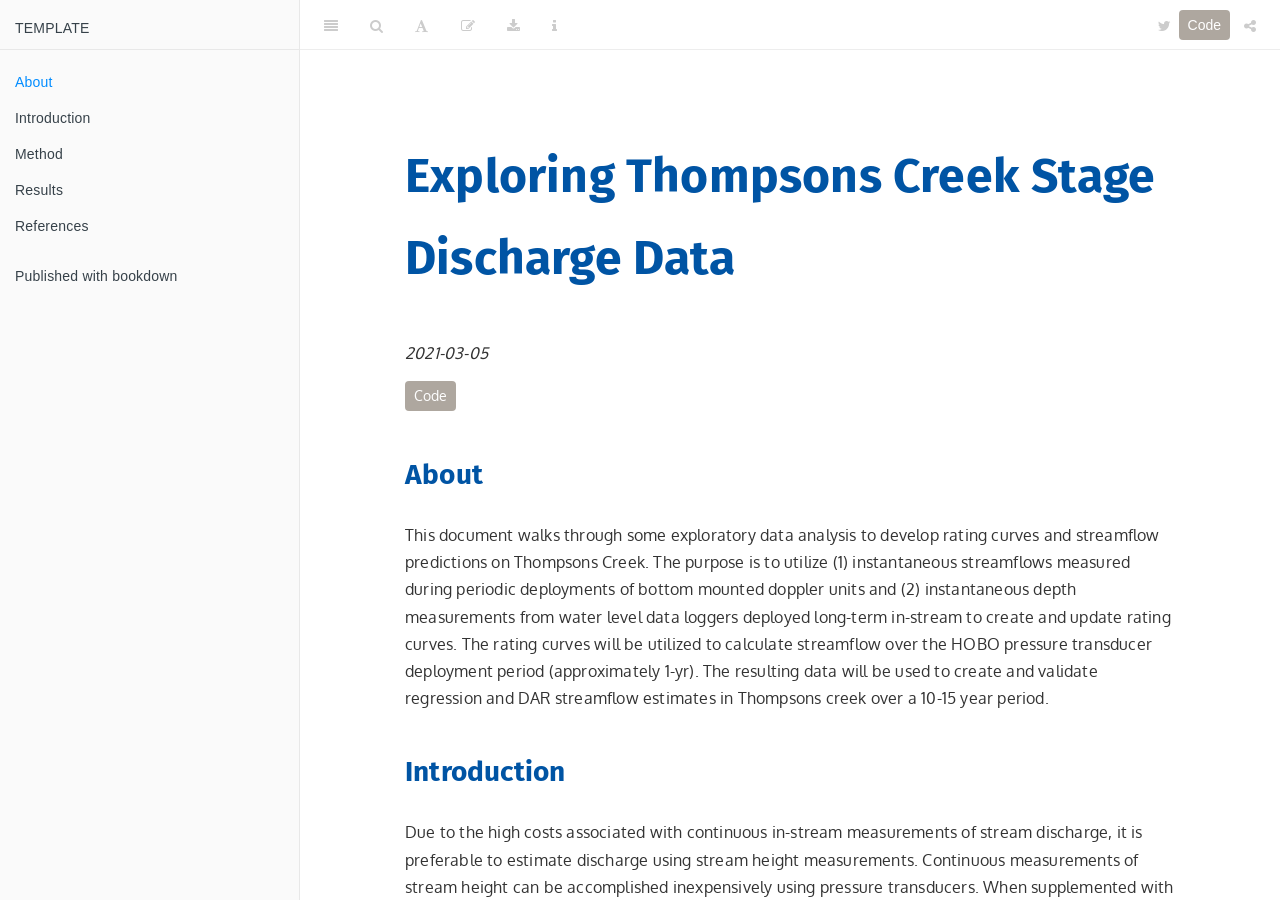
==== commit bac390f7: "deploy: 93182ea7f77f7700254d36d449fd3724cc24f688" ====
--- a/index.html
+++ b/index.html
@@ -23,7 +23,7 @@
 
 
 
-<meta name="date" content="2021-03-04" />
+<meta name="date" content="2021-03-05" />
 
   <meta name="viewport" content="width=device-width, initial-scale=1" />
   <meta name="apple-mobile-web-app-capable" content="yes" />
@@ -879,7 +879,9 @@
 <li class="chapter" data-level="" data-path=""><a href="#site-16396"><i class="fa fa-check"></i>Site 16396</a></li>
 <li class="chapter" data-level="" data-path=""><a href="#site-16397"><i class="fa fa-check"></i>Site 16397</a></li>
 <li class="chapter" data-level="" data-path=""><a href="#site-16882"><i class="fa fa-check"></i>Site 16882</a></li>
+<li class="chapter" data-level="" data-path=""><a href="#daily-flow-estimation"><i class="fa fa-check"></i>Daily flow estimation</a></li>
 </ul></li>
+<li class="chapter" data-level="" data-path=""><a href="#references"><i class="fa fa-check"></i>References</a></li>
 <li class="divider"></li>
 <li><a href="https://github.com/rstudio/bookdown" target="blank">Published with bookdown</a></li>
 
@@ -902,61 +904,62 @@
             <section class="normal" id="section-">
 <div id="header">
 <h1 class="title">Exploring Thompsons Creek Stage Discharge Data</h1>
-<p class="date"><em>2021-03-04</em></p>
+<p class="date"><em>2021-03-05</em></p>
 </div>
 <div class="sourceCode" id="cb1"><pre class="sourceCode r"><code class="sourceCode r"><span id="cb1-1"><a href="#cb1-1"></a><span class="co">## readr imports data</span></span>
 <span id="cb1-2"><a href="#cb1-2"></a><span class="kw">library</span>(readr)</span>
-<span id="cb1-3"><a href="#cb1-3"></a><span class="co">## tibbles are advanced fancy dataframes</span></span>
-<span id="cb1-4"><a href="#cb1-4"></a><span class="kw">library</span>(tibble)</span>
-<span id="cb1-5"><a href="#cb1-5"></a><span class="co">## dplyr for data handling and piping functions</span></span>
-<span id="cb1-6"><a href="#cb1-6"></a><span class="kw">library</span>(dplyr)</span>
-<span id="cb1-7"><a href="#cb1-7"></a><span class="co">## ggplot for plots</span></span>
-<span id="cb1-8"><a href="#cb1-8"></a><span class="kw">library</span>(ggplot2)</span>
-<span id="cb1-9"><a href="#cb1-9"></a><span class="co">## stringr to read and manipulate strings</span></span>
-<span id="cb1-10"><a href="#cb1-10"></a><span class="kw">library</span>(stringr)</span>
-<span id="cb1-11"><a href="#cb1-11"></a><span class="co">## here is a function to ensure file paths are correct</span></span>
-<span id="cb1-12"><a href="#cb1-12"></a><span class="kw">library</span>(here)</span>
-<span id="cb1-13"><a href="#cb1-13"></a><span class="co">## units and ggforce facilitate attaching units to data</span></span>
-<span id="cb1-14"><a href="#cb1-14"></a><span class="kw">library</span>(units)</span>
-<span id="cb1-15"><a href="#cb1-15"></a><span class="kw">library</span>(ggforce)</span>
-<span id="cb1-16"><a href="#cb1-16"></a><span class="co">## hrbrtheme is optional, I use it to pretty my plots</span></span>
-<span id="cb1-17"><a href="#cb1-17"></a><span class="kw">library</span>(hrbrthemes)</span>
-<span id="cb1-18"><a href="#cb1-18"></a><span class="co">## patchwork support arranging multiple ggplots into one plot</span></span>
-<span id="cb1-19"><a href="#cb1-19"></a><span class="kw">library</span>(patchwork)</span>
-<span id="cb1-20"><a href="#cb1-20"></a><span class="co">## lubridate provides functions for handling time and date</span></span>
-<span id="cb1-21"><a href="#cb1-21"></a><span class="kw">library</span>(lubridate)</span>
-<span id="cb1-22"><a href="#cb1-22"></a><span class="co">## purrr lets us use map_ functions as an alternative to loops</span></span>
-<span id="cb1-23"><a href="#cb1-23"></a><span class="kw">library</span>(purrr)</span>
-<span id="cb1-24"><a href="#cb1-24"></a><span class="co">## hydroGOF provide goodness of fit metrics (NSE, RMSE, etc.)</span></span>
-<span id="cb1-25"><a href="#cb1-25"></a><span class="kw">library</span>(hydroGOF)</span>
-<span id="cb1-26"><a href="#cb1-26"></a><span class="co">## tsibble and imputeTS will allow some simple time series interpolation</span></span>
-<span id="cb1-27"><a href="#cb1-27"></a><span class="kw">library</span>(tsibble)</span>
-<span id="cb1-28"><a href="#cb1-28"></a><span class="kw">library</span>(imputeTS)</span>
-<span id="cb1-29"><a href="#cb1-29"></a><span class="co">## gt</span></span>
-<span id="cb1-30"><a href="#cb1-30"></a><span class="kw">library</span>(gtsummary)</span>
-<span id="cb1-31"><a href="#cb1-31"></a><span class="co">## nls.multstart fits non-linear least squares using the Levenberg-Marquardt algorithm with multiple starting values.</span></span>
-<span id="cb1-32"><a href="#cb1-32"></a><span class="kw">library</span>(nls.multstart)</span>
-<span id="cb1-33"><a href="#cb1-33"></a></span>
-<span id="cb1-34"><a href="#cb1-34"></a><span class="co">## set some options</span></span>
-<span id="cb1-35"><a href="#cb1-35"></a><span class="kw">update_geom_font_defaults</span>(font_rc)</span>
-<span id="cb1-36"><a href="#cb1-36"></a><span class="kw">units_options</span>(<span class="dt">parse =</span> <span class="ot">FALSE</span>)</span>
-<span id="cb1-37"><a href="#cb1-37"></a></span>
+<span id="cb1-3"><a href="#cb1-3"></a><span class="kw">library</span>(tidyr)</span>
+<span id="cb1-4"><a href="#cb1-4"></a><span class="co">## tibbles are advanced fancy dataframes</span></span>
+<span id="cb1-5"><a href="#cb1-5"></a><span class="kw">library</span>(tibble)</span>
+<span id="cb1-6"><a href="#cb1-6"></a><span class="co">## dplyr for data handling and piping functions</span></span>
+<span id="cb1-7"><a href="#cb1-7"></a><span class="kw">library</span>(dplyr)</span>
+<span id="cb1-8"><a href="#cb1-8"></a><span class="co">## ggplot for plots</span></span>
+<span id="cb1-9"><a href="#cb1-9"></a><span class="kw">library</span>(ggplot2)</span>
+<span id="cb1-10"><a href="#cb1-10"></a><span class="co">## stringr to read and manipulate strings</span></span>
+<span id="cb1-11"><a href="#cb1-11"></a><span class="kw">library</span>(stringr)</span>
+<span id="cb1-12"><a href="#cb1-12"></a><span class="co">## here is a function to ensure file paths are correct</span></span>
+<span id="cb1-13"><a href="#cb1-13"></a><span class="kw">library</span>(here)</span>
+<span id="cb1-14"><a href="#cb1-14"></a><span class="co">## units and ggforce facilitate attaching units to data</span></span>
+<span id="cb1-15"><a href="#cb1-15"></a><span class="kw">library</span>(units)</span>
+<span id="cb1-16"><a href="#cb1-16"></a><span class="kw">library</span>(ggforce)</span>
+<span id="cb1-17"><a href="#cb1-17"></a><span class="co">## hrbrtheme is optional, I use it to pretty my plots</span></span>
+<span id="cb1-18"><a href="#cb1-18"></a><span class="kw">library</span>(hrbrthemes)</span>
+<span id="cb1-19"><a href="#cb1-19"></a><span class="co">## patchwork support arranging multiple ggplots into one plot</span></span>
+<span id="cb1-20"><a href="#cb1-20"></a><span class="kw">library</span>(patchwork)</span>
+<span id="cb1-21"><a href="#cb1-21"></a><span class="co">## lubridate provides functions for handling time and date</span></span>
+<span id="cb1-22"><a href="#cb1-22"></a><span class="kw">library</span>(lubridate)</span>
+<span id="cb1-23"><a href="#cb1-23"></a><span class="co">## purrr lets us use map_ functions as an alternative to loops</span></span>
+<span id="cb1-24"><a href="#cb1-24"></a><span class="kw">library</span>(purrr)</span>
+<span id="cb1-25"><a href="#cb1-25"></a><span class="co">## hydroGOF provide goodness of fit metrics (NSE, RMSE, etc.)</span></span>
+<span id="cb1-26"><a href="#cb1-26"></a><span class="kw">library</span>(hydroGOF)</span>
+<span id="cb1-27"><a href="#cb1-27"></a><span class="co">## tsibble and imputeTS will allow some simple time series interpolation</span></span>
+<span id="cb1-28"><a href="#cb1-28"></a><span class="kw">library</span>(tsibble)</span>
+<span id="cb1-29"><a href="#cb1-29"></a><span class="kw">library</span>(imputeTS)</span>
+<span id="cb1-30"><a href="#cb1-30"></a><span class="co">## gt</span></span>
+<span id="cb1-31"><a href="#cb1-31"></a><span class="kw">library</span>(gtsummary)</span>
+<span id="cb1-32"><a href="#cb1-32"></a><span class="co">## nls.multstart fits non-linear least squares using the Levenberg-Marquardt algorithm with multiple starting values.</span></span>
+<span id="cb1-33"><a href="#cb1-33"></a><span class="kw">library</span>(nls.multstart)</span>
+<span id="cb1-34"><a href="#cb1-34"></a></span>
+<span id="cb1-35"><a href="#cb1-35"></a><span class="co">## set some options</span></span>
+<span id="cb1-36"><a href="#cb1-36"></a><span class="kw">update_geom_font_defaults</span>(font_rc)</span>
+<span id="cb1-37"><a href="#cb1-37"></a><span class="kw">units_options</span>(<span class="dt">parse =</span> <span class="ot">FALSE</span>)</span>
 <span id="cb1-38"><a href="#cb1-38"></a></span>
-<span id="cb1-39"><a href="#cb1-39"></a><span class="co">## some custom functions</span></span>
-<span id="cb1-40"><a href="#cb1-40"></a>theme_ms &lt;-<span class="st"> </span><span class="cf">function</span>(...) {</span>
-<span id="cb1-41"><a href="#cb1-41"></a>  <span class="kw">theme_ipsum_rc</span>(<span class="dt">plot_margin =</span> <span class="kw">margin</span>(<span class="dv">10</span>,<span class="dv">10</span>,<span class="dv">10</span>,<span class="dv">10</span>),</span>
-<span id="cb1-42"><a href="#cb1-42"></a>              <span class="dt">axis_title_just =</span> <span class="st">&quot;c&quot;</span>) <span class="op">+</span></span>
-<span id="cb1-43"><a href="#cb1-43"></a><span class="st">    </span><span class="kw">theme</span>(<span class="dt">legend.position =</span> <span class="st">&quot;bottom&quot;</span>,</span>
-<span id="cb1-44"><a href="#cb1-44"></a>          <span class="dt">panel.background =</span> <span class="kw">element_rect</span>(<span class="dt">fill =</span> <span class="st">&quot;white&quot;</span>, </span>
-<span id="cb1-45"><a href="#cb1-45"></a>            <span class="dt">colour =</span> <span class="ot">NA</span>), </span>
-<span id="cb1-46"><a href="#cb1-46"></a>          <span class="dt">panel.border =</span> <span class="kw">element_rect</span>(<span class="dt">fill =</span> <span class="ot">NA</span>, </span>
-<span id="cb1-47"><a href="#cb1-47"></a>            <span class="dt">colour =</span> <span class="st">&quot;grey20&quot;</span>),</span>
-<span id="cb1-48"><a href="#cb1-48"></a>          ...)</span>
-<span id="cb1-49"><a href="#cb1-49"></a>}</span>
-<span id="cb1-50"><a href="#cb1-50"></a></span>
-<span id="cb1-51"><a href="#cb1-51"></a>exponent &lt;-<span class="st"> </span><span class="cf">function</span>(x, pow) {</span>
-<span id="cb1-52"><a href="#cb1-52"></a>  (<span class="kw">abs</span>(x)<span class="op">^</span>pow)<span class="op">*</span><span class="kw">sign</span>(x)</span>
-<span id="cb1-53"><a href="#cb1-53"></a>}</span></code></pre></div>
+<span id="cb1-39"><a href="#cb1-39"></a></span>
+<span id="cb1-40"><a href="#cb1-40"></a><span class="co">## some custom functions</span></span>
+<span id="cb1-41"><a href="#cb1-41"></a>theme_ms &lt;-<span class="st"> </span><span class="cf">function</span>(...) {</span>
+<span id="cb1-42"><a href="#cb1-42"></a>  <span class="kw">theme_ipsum_rc</span>(<span class="dt">plot_margin =</span> <span class="kw">margin</span>(<span class="dv">10</span>,<span class="dv">10</span>,<span class="dv">10</span>,<span class="dv">10</span>),</span>
+<span id="cb1-43"><a href="#cb1-43"></a>              <span class="dt">axis_title_just =</span> <span class="st">&quot;c&quot;</span>) <span class="op">+</span></span>
+<span id="cb1-44"><a href="#cb1-44"></a><span class="st">    </span><span class="kw">theme</span>(<span class="dt">legend.position =</span> <span class="st">&quot;bottom&quot;</span>,</span>
+<span id="cb1-45"><a href="#cb1-45"></a>          <span class="dt">panel.background =</span> <span class="kw">element_rect</span>(<span class="dt">fill =</span> <span class="st">&quot;white&quot;</span>, </span>
+<span id="cb1-46"><a href="#cb1-46"></a>            <span class="dt">colour =</span> <span class="ot">NA</span>), </span>
+<span id="cb1-47"><a href="#cb1-47"></a>          <span class="dt">panel.border =</span> <span class="kw">element_rect</span>(<span class="dt">fill =</span> <span class="ot">NA</span>, </span>
+<span id="cb1-48"><a href="#cb1-48"></a>            <span class="dt">colour =</span> <span class="st">&quot;grey20&quot;</span>),</span>
+<span id="cb1-49"><a href="#cb1-49"></a>          ...)</span>
+<span id="cb1-50"><a href="#cb1-50"></a>}</span>
+<span id="cb1-51"><a href="#cb1-51"></a></span>
+<span id="cb1-52"><a href="#cb1-52"></a>exponent &lt;-<span class="st"> </span><span class="cf">function</span>(x, pow) {</span>
+<span id="cb1-53"><a href="#cb1-53"></a>  (<span class="kw">abs</span>(x)<span class="op">^</span>pow)<span class="op">*</span><span class="kw">sign</span>(x)</span>
+<span id="cb1-54"><a href="#cb1-54"></a>}</span></code></pre></div>
 <div id="about" class="section level2">
 <h2>About</h2>
 <p>This document walks through some exploratory data analysis to develop rating curves and streamflow predictions on Thompsons Creek. The purpose is to utilize (1) instantaneous streamflows measured during periodic deployments of bottom mounted doppler units and (2) instantaneous depth measurements from water level data loggers deployed long-term in-stream to create and update rating curves. The rating curves will be utilized to calculate streamflow over the HOBO pressure transducer deployment period (approximately 1-yr). The resulting data will be used to create and validate regression and DAR streamflow estimates in Thompsons creek over a 10-15 year period.</p>
@@ -987,13 +990,13 @@
   \tag{4}
 \end{equation}\]</span></p>
 <p>where:
-<span class="math inline">\(X\)</span> is the measured value and <span class="math inline">\(Y\)</span> is the predicted value. Nonlinear optimization methods search though parameter combinations to minimize the objective function (residual SSE in this case). <span class="citation">Petersen-Øverleir (<a href="#ref-petersen2006modelling" role="doc-biblioref">2006</a>)</span> applied the Nelder-Mead algorithm to solve the Jones formula. <span class="citation">Zakwan (<a href="#ref-zakwan_spreadsheet-based_2018" role="doc-biblioref">2018</a>)</span> present spreadsheet based nonlinear optimization methods using generalized reduced gradient and genetic algorithm. Most methods require careful planning for parameter starting values that are somewhat near the global minimum value or risk identifying a alternative local minimum values. To reduce the likelihood of convergance on local minimum, the <code>nls.multstart</code> package in <code>R</code> provides functionality to iterate non-linear least squares optimization over many different starting values <span class="citation">(Padfield and Matheson <a href="#ref-padfield_2020" role="doc-biblioref">2020</a>)</span>.</p>
+<span class="math inline">\(X\)</span> is the measured value and <span class="math inline">\(Y\)</span> is the predicted value. Nonlinear optimization methods search though parameter combinations to minimize the objective function (residual SSE in this case). <span class="citation">Petersen-Øverleir (<a href="#ref-petersen2006modelling" role="doc-biblioref">2006</a>)</span> applied the Nelder-Mead algorithm to solve the Jones formula. <span class="citation">Zakwan (<a href="#ref-zakwan_spreadsheet-based_2018" role="doc-biblioref">2018</a>)</span> present spreadsheet based nonlinear optimization methods using generalized reduced gradient and genetic algorithm. Most methods require careful planning for parameter starting values that are somewhat near the global minimum value or risk identifying a alternative local minimum values. To reduce the likelihood of convergence on local minimum, the <code>nls.multstart</code> package in <code>R</code> provides functionality to iterate non-linear least squares optimization over many different starting values <span class="citation">(Padfield and Matheson <a href="#ref-padfield_2020" role="doc-biblioref">2020</a>)</span>.</p>
 </div>
 <div id="method" class="section level2">
 <h2>Method</h2>
 <div id="data-collection" class="section level3">
 <h3>Data collection</h3>
-<p>Water level data loggers (HOBO U20 Series Water Level Data Loggers) were deployed at TCEQ SWQM stations 16396, 16397, and 16882 (Table <a href="#tab:hoboimport"><strong>??</strong></a>). An additional data logger was deployed at … to provide ambient atmospheric pressure corrections for the data loggers deployed underwater. Water level data loggers were deployed near continuously from 2020-03-02 through 2021-..-… and setup to record water level at 15-minute intervals.</p>
+<p>Water level data loggers (HOBO U20 Series Water Level Data Loggers) were deployed at TCEQ SWQM stations 16396, 16397, and 16882 (Table <a href="#tab:hoboimport"><strong>??</strong></a>, Figure <a href="#fig:hoboplot">1</a>). An additional data logger was deployed at … to provide ambient atmospheric pressure corrections for the data loggers deployed underwater. Water level data loggers were deployed near continuously from 2020-03-02 through 2021-..-… and setup to record water level at 15-minute intervals.</p>
 <div class="sourceCode" id="cb2"><pre class="sourceCode r"><code class="sourceCode r"><span id="cb2-1"><a href="#cb2-1"></a><span class="co">## make a list of files to import</span></span>
 <span id="cb2-2"><a href="#cb2-2"></a>file_paths &lt;-<span class="st"> </span><span class="kw">paste0</span>(<span class="kw">here</span>(<span class="st">&quot;Data/Hobo&quot;</span>),</span>
 <span id="cb2-3"><a href="#cb2-3"></a>                     <span class="st">&quot;/&quot;</span>,</span>
@@ -1044,25 +1047,34 @@
 <span id="cb2-48"><a href="#cb2-48"></a><span class="st">  </span><span class="co">## select the columns we need to keep</span></span>
 <span id="cb2-49"><a href="#cb2-49"></a><span class="st">  </span>dplyr<span class="op">::</span><span class="kw">select</span>(Abs_Pres, Temp, Water_Level, Site, Date_Time) <span class="op">%&gt;%</span></span>
 <span id="cb2-50"><a href="#cb2-50"></a><span class="st">  </span><span class="co">## filter rows without water_level</span></span>
-<span id="cb2-51"><a href="#cb2-51"></a><span class="st">  </span>dplyr<span class="op">::</span><span class="kw">filter</span>(<span class="op">!</span><span class="kw">is.na</span>(Water_Level))</span>
-<span id="cb2-52"><a href="#cb2-52"></a>  </span>
-<span id="cb2-53"><a href="#cb2-53"></a><span class="co">## attach units to our columns</span></span>
-<span id="cb2-54"><a href="#cb2-54"></a><span class="kw">units</span>(hobo_df<span class="op">$</span>Water_Level) &lt;-<span class="st"> </span><span class="kw">as_units</span>(<span class="st">&quot;ft&quot;</span>)</span>
-<span id="cb2-55"><a href="#cb2-55"></a><span class="kw">units</span>(hobo_df<span class="op">$</span>Temp) &lt;-<span class="st"> </span><span class="kw">as_units</span>(<span class="st">&quot;°F&quot;</span>)</span>
-<span id="cb2-56"><a href="#cb2-56"></a><span class="kw">units</span>(hobo_df<span class="op">$</span>Abs_Pres) &lt;-<span class="st"> </span><span class="kw">as_units</span>(<span class="st">&quot;psi&quot;</span>)</span>
-<span id="cb2-57"><a href="#cb2-57"></a></span>
-<span id="cb2-58"><a href="#cb2-58"></a><span class="co">## report summary stats</span></span>
-<span id="cb2-59"><a href="#cb2-59"></a>hobo_df <span class="op">%&gt;%</span><span class="st"> </span></span>
-<span id="cb2-60"><a href="#cb2-60"></a><span class="st">  </span><span class="kw">select</span>(Site, Water_Level) <span class="op">%&gt;%</span></span>
-<span id="cb2-61"><a href="#cb2-61"></a><span class="st">  </span><span class="kw">mutate</span>(<span class="dt">Water_Level =</span> <span class="kw">as.numeric</span>(Water_Level)) <span class="op">%&gt;%</span></span>
-<span id="cb2-62"><a href="#cb2-62"></a><span class="st">  </span><span class="kw">tbl_summary</span>(<span class="dt">by =</span> Site) <span class="op">%&gt;%</span></span>
-<span id="cb2-63"><a href="#cb2-63"></a><span class="st">  </span><span class="kw">add_n</span>() <span class="op">%&gt;%</span></span>
-<span id="cb2-64"><a href="#cb2-64"></a><span class="st">  </span><span class="kw">modify_header</span>(<span class="dt">label =</span> <span class="st">&quot;**Variable**&quot;</span>)</span></code></pre></div>
+<span id="cb2-51"><a href="#cb2-51"></a><span class="st">  </span>dplyr<span class="op">::</span><span class="kw">filter</span>(<span class="op">!</span><span class="kw">is.na</span>(Water_Level)) <span class="op">%&gt;%</span></span>
+<span id="cb2-52"><a href="#cb2-52"></a><span class="st">  </span><span class="co">## filter records that are from when unit was placed or removed from water</span></span>
+<span id="cb2-53"><a href="#cb2-53"></a><span class="st">  </span><span class="kw">filter</span>(</span>
+<span id="cb2-54"><a href="#cb2-54"></a>    Site <span class="op">==</span><span class="st"> &quot;16882&quot;</span> <span class="op">&amp;</span><span class="st"> </span>Date_Time <span class="op">&gt;=</span><span class="st"> </span><span class="kw">as.POSIXct</span>(<span class="st">&quot;2020-03-03 10:19:16&quot;</span>, <span class="dt">tz =</span> <span class="st">&quot;Etc/GMT-6&quot;</span>) <span class="op">&amp;</span><span class="st"> </span></span>
+<span id="cb2-55"><a href="#cb2-55"></a><span class="st">      </span>Date_Time <span class="op">!=</span><span class="st"> </span><span class="kw">as.POSIXct</span>(<span class="st">&quot;2020-07-30 10:19:16&quot;</span>, <span class="dt">tz =</span> <span class="st">&quot;Etc/GMT-6&quot;</span>) <span class="op">|</span></span>
+<span id="cb2-56"><a href="#cb2-56"></a><span class="st">      </span>Site <span class="op">==</span><span class="st"> &quot;16397&quot;</span> <span class="op">&amp;</span><span class="st"> </span>Date_Time <span class="op">&gt;=</span><span class="st"> </span><span class="kw">as.POSIXct</span>(<span class="st">&quot;2020-03-03 09:43:57&quot;</span>,<span class="dt">tz =</span> <span class="st">&quot;Etc/GMT-6&quot;</span>)  <span class="op">&amp;</span></span>
+<span id="cb2-57"><a href="#cb2-57"></a><span class="st">      </span>Date_Time <span class="op">!=</span><span class="st"> </span><span class="kw">as.POSIXct</span>(<span class="st">&quot;2021-01-14 09:13:57&quot;</span>, <span class="dt">tz =</span> <span class="st">&quot;Etc/GMT-6&quot;</span>) <span class="op">|</span></span>
+<span id="cb2-58"><a href="#cb2-58"></a><span class="st">      </span>Site <span class="op">==</span><span class="st"> &quot;16396&quot;</span> <span class="op">&amp;</span><span class="st"> </span>Date_Time <span class="op">&gt;=</span><span class="st"> </span><span class="kw">as.POSIXct</span>(<span class="st">&quot;2020-03-03 09:02:19&quot;</span>, <span class="dt">tz =</span> <span class="st">&quot;Etc/GMT-6&quot;</span>) <span class="op">&amp;</span></span>
+<span id="cb2-59"><a href="#cb2-59"></a><span class="st">      </span>Date_Time <span class="op">!=</span><span class="st"> </span><span class="kw">as.POSIXct</span>(<span class="st">&quot;2021-01-14 08:17:19&quot;</span>, <span class="dt">tz =</span> <span class="st">&quot;Etc/GMT-6&quot;</span>)</span>
+<span id="cb2-60"><a href="#cb2-60"></a>  ) </span>
+<span id="cb2-61"><a href="#cb2-61"></a>  </span>
+<span id="cb2-62"><a href="#cb2-62"></a><span class="co">## attach units to our columns</span></span>
+<span id="cb2-63"><a href="#cb2-63"></a><span class="kw">units</span>(hobo_df<span class="op">$</span>Water_Level) &lt;-<span class="st"> </span><span class="kw">as_units</span>(<span class="st">&quot;ft&quot;</span>)</span>
+<span id="cb2-64"><a href="#cb2-64"></a><span class="kw">units</span>(hobo_df<span class="op">$</span>Temp) &lt;-<span class="st"> </span><span class="kw">as_units</span>(<span class="st">&quot;°F&quot;</span>)</span>
+<span id="cb2-65"><a href="#cb2-65"></a><span class="kw">units</span>(hobo_df<span class="op">$</span>Abs_Pres) &lt;-<span class="st"> </span><span class="kw">as_units</span>(<span class="st">&quot;psi&quot;</span>)</span>
+<span id="cb2-66"><a href="#cb2-66"></a></span>
+<span id="cb2-67"><a href="#cb2-67"></a><span class="co">## report summary stats</span></span>
+<span id="cb2-68"><a href="#cb2-68"></a>hobo_df <span class="op">%&gt;%</span><span class="st"> </span></span>
+<span id="cb2-69"><a href="#cb2-69"></a><span class="st">  </span><span class="kw">select</span>(Site, Water_Level) <span class="op">%&gt;%</span></span>
+<span id="cb2-70"><a href="#cb2-70"></a><span class="st">  </span><span class="kw">mutate</span>(<span class="dt">Water_Level =</span> <span class="kw">as.numeric</span>(Water_Level)) <span class="op">%&gt;%</span></span>
+<span id="cb2-71"><a href="#cb2-71"></a><span class="st">  </span><span class="kw">tbl_summary</span>(<span class="dt">by =</span> Site) <span class="op">%&gt;%</span></span>
+<span id="cb2-72"><a href="#cb2-72"></a><span class="st">  </span><span class="kw">add_n</span>() <span class="op">%&gt;%</span></span>
+<span id="cb2-73"><a href="#cb2-73"></a><span class="st">  </span><span class="kw">modify_header</span>(<span class="dt">label =</span> <span class="st">&quot;**Variable**&quot;</span>)</span></code></pre></div>
 <style>html {
   font-family: -apple-system, BlinkMacSystemFont, 'Segoe UI', Roboto, Oxygen, Ubuntu, Cantarell, 'Helvetica Neue', 'Fira Sans', 'Droid Sans', Arial, sans-serif;
 }
 
-#gzunngywdc .gt_table {
+#lsmvmxvlpq .gt_table {
   display: table;
   border-collapse: collapse;
   margin-left: auto;
@@ -1087,7 +1099,7 @@
   border-left-color: #D3D3D3;
 }
 
-#gzunngywdc .gt_heading {
+#lsmvmxvlpq .gt_heading {
   background-color: #FFFFFF;
   text-align: center;
   border-bottom-color: #FFFFFF;
@@ -1099,7 +1111,7 @@
   border-right-color: #D3D3D3;
 }
 
-#gzunngywdc .gt_title {
+#lsmvmxvlpq .gt_title {
   color: #333333;
   font-size: 125%;
   font-weight: initial;
@@ -1109,7 +1121,7 @@
   border-bottom-width: 0;
 }
 
-#gzunngywdc .gt_subtitle {
+#lsmvmxvlpq .gt_subtitle {
   color: #333333;
   font-size: 85%;
   font-weight: initial;
@@ -1119,13 +1131,13 @@
   border-top-width: 0;
 }
 
-#gzunngywdc .gt_bottom_border {
+#lsmvmxvlpq .gt_bottom_border {
   border-bottom-style: solid;
   border-bottom-width: 2px;
   border-bottom-color: #D3D3D3;
 }
 
-#gzunngywdc .gt_col_headings {
+#lsmvmxvlpq .gt_col_headings {
   border-top-style: solid;
   border-top-width: 2px;
   border-top-color: #D3D3D3;
@@ -1140,7 +1152,7 @@
   border-right-color: #D3D3D3;
 }
 
-#gzunngywdc .gt_col_heading {
+#lsmvmxvlpq .gt_col_heading {
   color: #333333;
   background-color: #FFFFFF;
   font-size: 100%;
@@ -1160,7 +1172,7 @@
   overflow-x: hidden;
 }
 
-#gzunngywdc .gt_column_spanner_outer {
+#lsmvmxvlpq .gt_column_spanner_outer {
   color: #333333;
   background-color: #FFFFFF;
   font-size: 100%;
@@ -1172,15 +1184,15 @@
   padding-right: 4px;
 }
 
-#gzunngywdc .gt_column_spanner_outer:first-child {
+#lsmvmxvlpq .gt_column_spanner_outer:first-child {
   padding-left: 0;
 }
 
-#gzunngywdc .gt_column_spanner_outer:last-child {
+#lsmvmxvlpq .gt_column_spanner_outer:last-child {
   padding-right: 0;
 }
 
-#gzunngywdc .gt_column_spanner {
+#lsmvmxvlpq .gt_column_spanner {
   border-bottom-style: solid;
   border-bottom-width: 2px;
   border-bottom-color: #D3D3D3;
@@ -1192,7 +1204,7 @@
   width: 100%;
 }
 
-#gzunngywdc .gt_group_heading {
+#lsmvmxvlpq .gt_group_heading {
   padding: 8px;
   color: #333333;
   background-color: #FFFFFF;
@@ -1214,7 +1226,7 @@
   vertical-align: middle;
 }
 
-#gzunngywdc .gt_empty_group_heading {
+#lsmvmxvlpq .gt_empty_group_heading {
   padding: 0.5px;
   color: #333333;
   background-color: #FFFFFF;
@@ -1229,15 +1241,15 @@
   vertical-align: middle;
 }
 
-#gzunngywdc .gt_from_md > :first-child {
+#lsmvmxvlpq .gt_from_md > :first-child {
   margin-top: 0;
 }
 
-#gzunngywdc .gt_from_md > :last-child {
+#lsmvmxvlpq .gt_from_md > :last-child {
   margin-bottom: 0;
 }
 
-#gzunngywdc .gt_row {
+#lsmvmxvlpq .gt_row {
   padding-top: 8px;
   padding-bottom: 8px;
   padding-left: 5px;
@@ -1256,7 +1268,7 @@
   overflow-x: hidden;
 }
 
-#gzunngywdc .gt_stub {
+#lsmvmxvlpq .gt_stub {
   color: #333333;
   background-color: #FFFFFF;
   font-size: 100%;
@@ -1268,7 +1280,7 @@
   padding-left: 12px;
 }
 
-#gzunngywdc .gt_summary_row {
+#lsmvmxvlpq .gt_summary_row {
   color: #333333;
   background-color: #FFFFFF;
   text-transform: inherit;
@@ -1278,7 +1290,7 @@
   padding-right: 5px;
 }
 
-#gzunngywdc .gt_first_summary_row {
+#lsmvmxvlpq .gt_first_summary_row {
   padding-top: 8px;
   padding-bottom: 8px;
   padding-left: 5px;
@@ -1288,7 +1300,7 @@
   border-top-color: #D3D3D3;
 }
 
-#gzunngywdc .gt_grand_summary_row {
+#lsmvmxvlpq .gt_grand_summary_row {
   color: #333333;
   background-color: #FFFFFF;
   text-transform: inherit;
@@ -1298,7 +1310,7 @@
   padding-right: 5px;
 }
 
-#gzunngywdc .gt_first_grand_summary_row {
+#lsmvmxvlpq .gt_first_grand_summary_row {
   padding-top: 8px;
   padding-bottom: 8px;
   padding-left: 5px;
@@ -1308,11 +1320,11 @@
   border-top-color: #D3D3D3;
 }
 
-#gzunngywdc .gt_striped {
+#lsmvmxvlpq .gt_striped {
   background-color: rgba(128, 128, 128, 0.05);
 }
 
-#gzunngywdc .gt_table_body {
+#lsmvmxvlpq .gt_table_body {
   border-top-style: solid;
   border-top-width: 2px;
   border-top-color: #D3D3D3;
@@ -1321,7 +1333,7 @@
   border-bottom-color: #D3D3D3;
 }
 
-#gzunngywdc .gt_footnotes {
+#lsmvmxvlpq .gt_footnotes {
   color: #333333;
   background-color: #FFFFFF;
   border-bottom-style: none;
@@ -1335,13 +1347,13 @@
   border-right-color: #D3D3D3;
 }
 
-#gzunngywdc .gt_footnote {
+#lsmvmxvlpq .gt_footnote {
   margin: 0px;
   font-size: 90%;
   padding: 4px;
 }
 
-#gzunngywdc .gt_sourcenotes {
+#lsmvmxvlpq .gt_sourcenotes {
   color: #333333;
   background-color: #FFFFFF;
   border-bottom-style: none;
@@ -1355,60 +1367,60 @@
   border-right-color: #D3D3D3;
 }
 
-#gzunngywdc .gt_sourcenote {
+#lsmvmxvlpq .gt_sourcenote {
   font-size: 90%;
   padding: 4px;
 }
 
-#gzunngywdc .gt_left {
+#lsmvmxvlpq .gt_left {
   text-align: left;
 }
 
-#gzunngywdc .gt_center {
+#lsmvmxvlpq .gt_center {
   text-align: center;
 }
 
-#gzunngywdc .gt_right {
+#lsmvmxvlpq .gt_right {
   text-align: right;
   font-variant-numeric: tabular-nums;
 }
 
-#gzunngywdc .gt_font_normal {
+#lsmvmxvlpq .gt_font_normal {
   font-weight: normal;
 }
 
-#gzunngywdc .gt_font_bold {
+#lsmvmxvlpq .gt_font_bold {
   font-weight: bold;
 }
 
-#gzunngywdc .gt_font_italic {
+#lsmvmxvlpq .gt_font_italic {
   font-style: italic;
 }
 
-#gzunngywdc .gt_super {
+#lsmvmxvlpq .gt_super {
   font-size: 65%;
 }
 
-#gzunngywdc .gt_footnote_marks {
+#lsmvmxvlpq .gt_footnote_marks {
   font-style: italic;
   font-size: 65%;
 }
 </style>
-<div id="gzunngywdc" style="overflow-x:auto;overflow-y:auto;width:auto;height:auto;"><table class="gt_table">
+<div id="lsmvmxvlpq" style="overflow-x:auto;overflow-y:auto;width:auto;height:auto;"><table class="gt_table">
   
   <thead class="gt_col_headings">
     <tr>
       <th class="gt_col_heading gt_columns_bottom_border gt_left" rowspan="1" colspan="1"><strong>Variable</strong></th>
       <th class="gt_col_heading gt_columns_bottom_border gt_center" rowspan="1" colspan="1"><strong>N</strong></th>
-      <th class="gt_col_heading gt_columns_bottom_border gt_center" rowspan="1" colspan="1"><strong>16396</strong>, N = 29,821<sup class="gt_footnote_marks">1</sup></th>
-      <th class="gt_col_heading gt_columns_bottom_border gt_center" rowspan="1" colspan="1"><strong>16397</strong>, N = 29,823<sup class="gt_footnote_marks">1</sup></th>
-      <th class="gt_col_heading gt_columns_bottom_border gt_center" rowspan="1" colspan="1"><strong>16882</strong>, N = 30,505<sup class="gt_footnote_marks">1</sup></th>
+      <th class="gt_col_heading gt_columns_bottom_border gt_center" rowspan="1" colspan="1"><strong>16396</strong>, N = 29,749<sup class="gt_footnote_marks">1</sup></th>
+      <th class="gt_col_heading gt_columns_bottom_border gt_center" rowspan="1" colspan="1"><strong>16397</strong>, N = 29,748<sup class="gt_footnote_marks">1</sup></th>
+      <th class="gt_col_heading gt_columns_bottom_border gt_center" rowspan="1" colspan="1"><strong>16882</strong>, N = 30,428<sup class="gt_footnote_marks">1</sup></th>
     </tr>
   </thead>
   <tbody class="gt_table_body">
     <tr>
       <td class="gt_row gt_left">Water_Level</td>
-      <td class="gt_row gt_center">90,149</td>
+      <td class="gt_row gt_center">89,925</td>
       <td class="gt_row gt_center">1.72 (1.66, 1.82)</td>
       <td class="gt_row gt_center">1.42 (1.06, 1.79)</td>
       <td class="gt_row gt_center">2.39 (2.35, 2.44)</td>
@@ -1430,129 +1442,144 @@
     </tr>
   </tfoot>
 </table></div>
+<div class="sourceCode" id="cb3"><pre class="sourceCode r"><code class="sourceCode r"><span id="cb3-1"><a href="#cb3-1"></a><span class="kw">ggplot</span>(hobo_df) <span class="op">+</span></span>
+<span id="cb3-2"><a href="#cb3-2"></a><span class="st">  </span><span class="kw">geom_line</span>(<span class="kw">aes</span>(Date_Time, Water_Level)) <span class="op">+</span></span>
+<span id="cb3-3"><a href="#cb3-3"></a><span class="st">  </span><span class="kw">facet_wrap</span>(<span class="op">~</span>Site, <span class="dt">ncol =</span> <span class="dv">1</span>, <span class="dt">scales =</span> <span class="st">&quot;free_y&quot;</span>) <span class="op">+</span></span>
+<span id="cb3-4"><a href="#cb3-4"></a><span class="st">  </span><span class="kw">scale_x_datetime</span>(<span class="st">&quot;Date&quot;</span>, <span class="dt">date_breaks =</span> <span class="st">&quot;1 month&quot;</span>,</span>
+<span id="cb3-5"><a href="#cb3-5"></a>                   <span class="dt">date_labels =</span> <span class="st">&quot;%F&quot;</span>) <span class="op">+</span></span>
+<span id="cb3-6"><a href="#cb3-6"></a><span class="st">  </span><span class="kw">scale_y_unit</span>(<span class="st">&quot;Depth&quot;</span>) <span class="op">+</span></span>
+<span id="cb3-7"><a href="#cb3-7"></a><span class="st">  </span><span class="kw">guides</span>(<span class="dt">x =</span> <span class="kw">guide_axis</span>(<span class="dt">angle =</span> <span class="dv">90</span>)) <span class="op">+</span></span>
+<span id="cb3-8"><a href="#cb3-8"></a><span class="st">  </span><span class="kw">theme_ms</span>() <span class="op">+</span></span>
+<span id="cb3-9"><a href="#cb3-9"></a><span class="st">  </span><span class="kw">theme</span>(<span class="dt">axis.text.x =</span> <span class="kw">element_text</span>(<span class="dt">size =</span> <span class="dv">8</span>))</span></code></pre></div>
+<div class="figure"><span id="fig:hoboplot"></span>
+<img src="document_files/figure-html/hoboplot-1.png" alt="Fifteen minute interval stream depth records at each site." width="100%" />
+<p class="caption">
+Figure 1: Fifteen minute interval stream depth records at each site.
+</p>
+</div>
 <p>Periodic streamflow measurements were made at each SWQM site using a bottom-mounted multi-beam Doppler flow meter (Son-Tek IQ Plus) (Figure <a href="#iqimport"><strong>??</strong></a>). The Son-Tek IQ Plus measures cross sectional area, stream height, and velocity. Using these measurements, the device utilizes an index velocity method to report instantaneous discharge. The streamflow measurement device were deployed for a few days at a time to capture the full hydrograph under varying flow conditions at each SWQM station. Only two Doppler flow meters were available, so deployments rotated between stations. Additionally, one device stopped working and was under repair for a few months. Streamflow was recorded at 15-minute intervals.</p>
 <p>During data exploration it was evident there was excess noise in the data at low flows for each station. During periods of stagnant or near stagnant conditions the doppler flow meters recorded highly variable stream velocities and reported unrealistic flows. Due to the excess data noise, periods of extreme low or stagnant flow were cleaned from the data record. Future deployments will need to consider under what conditions long term deployments are appropriate. For small streams such as these, periodic storm flow deployments are likely the most appropriate deployment.</p>
-<div class="sourceCode" id="cb3"><pre class="sourceCode r"><code class="sourceCode r"><span id="cb3-1"><a href="#cb3-1"></a><span class="co">## make a list of files to import</span></span>
-<span id="cb3-2"><a href="#cb3-2"></a>file_paths &lt;-<span class="st"> </span><span class="kw">paste0</span>(<span class="kw">here</span>(<span class="st">&quot;Data/IQPlus&quot;</span>),</span>
-<span id="cb3-3"><a href="#cb3-3"></a>                     <span class="st">&quot;/&quot;</span>,</span>
-<span id="cb3-4"><a href="#cb3-4"></a>                     <span class="kw">list.files</span>(<span class="dt">path =</span> <span class="kw">here</span>(<span class="st">&quot;Data/IQPlus&quot;</span>),</span>
-<span id="cb3-5"><a href="#cb3-5"></a>                                <span class="dt">pattern =</span> <span class="st">&quot;.csv&quot;</span>))</span>
-<span id="cb3-6"><a href="#cb3-6"></a></span>
-<span id="cb3-7"><a href="#cb3-7"></a><span class="co">## create a blank tibble to fill</span></span>
-<span id="cb3-8"><a href="#cb3-8"></a>iqplus_df &lt;-<span class="st"> </span><span class="kw">tibble</span>()</span>
-<span id="cb3-9"><a href="#cb3-9"></a></span>
-<span id="cb3-10"><a href="#cb3-10"></a><span class="co">## loop through file paths to read each file</span></span>
-<span id="cb3-11"><a href="#cb3-11"></a><span class="cf">for</span> (i <span class="cf">in</span> file_paths) {</span>
-<span id="cb3-12"><a href="#cb3-12"></a>  x &lt;-<span class="st"> </span><span class="kw">read_csv</span>(</span>
-<span id="cb3-13"><a href="#cb3-13"></a>    i,</span>
-<span id="cb3-14"><a href="#cb3-14"></a>    <span class="dt">col_types =</span> <span class="st">&quot;nc______n__n______________________nn______n_________&quot;</span></span>
-<span id="cb3-15"><a href="#cb3-15"></a>  )</span>
-<span id="cb3-16"><a href="#cb3-16"></a>  x<span class="op">$</span>file &lt;-<span class="st"> </span>i</span>
-<span id="cb3-17"><a href="#cb3-17"></a>  iqplus_df &lt;-<span class="st"> </span><span class="kw">bind_rows</span>(iqplus_df, x)</span>
-<span id="cb3-18"><a href="#cb3-18"></a>  <span class="kw">rm</span>(x)</span>
-<span id="cb3-19"><a href="#cb3-19"></a>}</span>
-<span id="cb3-20"><a href="#cb3-20"></a></span>
-<span id="cb3-21"><a href="#cb3-21"></a></span>
-<span id="cb3-22"><a href="#cb3-22"></a>iqplus_df &lt;-<span class="st"> </span>iqplus_df <span class="op">%&gt;%</span></span>
-<span id="cb3-23"><a href="#cb3-23"></a><span class="st">    </span><span class="kw">mutate</span>(</span>
-<span id="cb3-24"><a href="#cb3-24"></a>    <span class="co">## regex extracts site number from file path</span></span>
-<span id="cb3-25"><a href="#cb3-25"></a>    <span class="dt">Site =</span> <span class="kw">str_extract</span>(file, <span class="st">&quot;</span><span class="ch">\\</span><span class="st">d{1,6}&quot;</span>)) <span class="op">%&gt;%</span></span>
-<span id="cb3-26"><a href="#cb3-26"></a><span class="st">  </span><span class="co">## use `dplyr::` to specify which rename function to use, just in case</span></span>
-<span id="cb3-27"><a href="#cb3-27"></a><span class="st">  </span>dplyr<span class="op">::</span><span class="kw">rename</span>(<span class="dt">Sample_Number =</span><span class="st">`</span><span class="dt">Sample number</span><span class="st">`</span>,</span>
-<span id="cb3-28"><a href="#cb3-28"></a>                <span class="dt">Date_Time =</span> <span class="st">`</span><span class="dt">Sample time</span><span class="st">`</span>,</span>
-<span id="cb3-29"><a href="#cb3-29"></a>                <span class="dt">Depth =</span> <span class="st">`</span><span class="dt">Depth (ft)</span><span class="st">`</span>,</span>
-<span id="cb3-30"><a href="#cb3-30"></a>                <span class="dt">Flow =</span> <span class="st">`</span><span class="dt">Flow (ft³/s)</span><span class="st">`</span>,</span>
-<span id="cb3-31"><a href="#cb3-31"></a>                <span class="dt">System_In_Water =</span> <span class="st">`</span><span class="dt">System in water (%)</span><span class="st">`</span>,</span>
-<span id="cb3-32"><a href="#cb3-32"></a>                <span class="dt">System_Status =</span> <span class="st">`</span><span class="dt">System status (status codes)</span><span class="st">`</span>,</span>
-<span id="cb3-33"><a href="#cb3-33"></a>                <span class="dt">Index_Velocity =</span> <span class="st">`</span><span class="dt">Velocity (mean) (ft/s)</span><span class="st">`</span>) <span class="op">%&gt;%</span></span>
-<span id="cb3-34"><a href="#cb3-34"></a><span class="st">  </span>dplyr<span class="op">::</span><span class="kw">select</span>(<span class="op">-</span><span class="kw">c</span>(Sample_Number, file)) <span class="op">%&gt;%</span></span>
-<span id="cb3-35"><a href="#cb3-35"></a><span class="st">  </span><span class="kw">mutate</span>(<span class="dt">Date_Time =</span> <span class="kw">as.POSIXct</span>(Date_Time,</span>
-<span id="cb3-36"><a href="#cb3-36"></a>                                <span class="dt">tz =</span> <span class="st">&quot;Etc/GMT-6&quot;</span>,</span>
-<span id="cb3-37"><a href="#cb3-37"></a>                                <span class="dt">format =</span> <span class="st">&quot;%Y-%m-%d %H:%M:%S&quot;</span>))</span>
-<span id="cb3-38"><a href="#cb3-38"></a></span>
-<span id="cb3-39"><a href="#cb3-39"></a></span>
-<span id="cb3-40"><a href="#cb3-40"></a><span class="co">## attach units to our columns</span></span>
-<span id="cb3-41"><a href="#cb3-41"></a><span class="kw">units</span>(iqplus_df<span class="op">$</span>Depth) &lt;-<span class="st"> </span><span class="kw">as_units</span>(<span class="st">&quot;ft&quot;</span>)</span>
-<span id="cb3-42"><a href="#cb3-42"></a><span class="kw">units</span>(iqplus_df<span class="op">$</span>Flow) &lt;-<span class="st"> </span><span class="kw">as_units</span>(<span class="st">&quot;ft^3/s&quot;</span>)</span>
-<span id="cb3-43"><a href="#cb3-43"></a><span class="kw">units</span>(iqplus_df<span class="op">$</span>Index_Velocity) &lt;-<span class="st"> </span><span class="kw">as_units</span>(<span class="st">&quot;ft/s&quot;</span>)</span>
-<span id="cb3-44"><a href="#cb3-44"></a></span>
-<span id="cb3-45"><a href="#cb3-45"></a><span class="co">## some data cleaning</span></span>
-<span id="cb3-46"><a href="#cb3-46"></a>iqplus_df <span class="op">%&gt;%</span></span>
-<span id="cb3-47"><a href="#cb3-47"></a><span class="st">  </span><span class="kw">filter</span>(System_Status <span class="op">==</span><span class="st"> </span><span class="dv">0</span>,</span>
-<span id="cb3-48"><a href="#cb3-48"></a>         System_In_Water <span class="op">==</span><span class="st"> </span><span class="dv">100</span>,</span>
-<span id="cb3-49"><a href="#cb3-49"></a>         <span class="co">#as.numeric(Depth) &gt;= 0.26, ## minimum operating depth</span></span>
-<span id="cb3-50"><a href="#cb3-50"></a>         <span class="kw">as.numeric</span>(Flow) <span class="op">&gt;</span><span class="st"> </span><span class="dv">0</span>) <span class="op">%&gt;%</span></span>
-<span id="cb3-51"><a href="#cb3-51"></a><span class="st">  </span><span class="kw">filter</span>(Site <span class="op">==</span><span class="st"> &quot;16396&quot;</span> <span class="op">&amp;</span></span>
-<span id="cb3-52"><a href="#cb3-52"></a><span class="st">           </span>Date_Time <span class="op">&gt;=</span><span class="st"> </span><span class="kw">as.POSIXct</span>(<span class="st">&quot;2020-05-03&quot;</span>) <span class="op">&amp;</span></span>
-<span id="cb3-53"><a href="#cb3-53"></a><span class="st">           </span>Date_Time <span class="op">&lt;=</span><span class="st"> </span><span class="kw">as.POSIXct</span>(<span class="st">&quot;2020-05-31&quot;</span>) <span class="op">&amp;</span></span>
-<span id="cb3-54"><a href="#cb3-54"></a><span class="st">           </span><span class="kw">as.numeric</span>(Depth) <span class="op">&gt;=</span><span class="st"> </span><span class="fl">0.875</span> <span class="op">|</span></span>
-<span id="cb3-55"><a href="#cb3-55"></a><span class="st">           </span>Site <span class="op">==</span><span class="st"> &quot;16396&quot;</span> <span class="op">&amp;</span></span>
-<span id="cb3-56"><a href="#cb3-56"></a><span class="st">           </span>Date_Time <span class="op">&gt;=</span><span class="st"> </span><span class="kw">as.POSIXct</span>(<span class="st">&quot;2020-12-01&quot;</span>) <span class="op">&amp;</span></span>
-<span id="cb3-57"><a href="#cb3-57"></a><span class="st">           </span>Date_Time <span class="op">&lt;=</span><span class="st"> </span><span class="kw">as.POSIXct</span>(<span class="st">&quot;2021-01-31&quot;</span>) <span class="op">&amp;</span></span>
-<span id="cb3-58"><a href="#cb3-58"></a><span class="st">           </span><span class="kw">as.numeric</span>(Depth) <span class="op">&gt;=</span><span class="st"> </span><span class="fl">0.875</span> <span class="op">|</span></span>
-<span id="cb3-59"><a href="#cb3-59"></a><span class="st">           </span>Site <span class="op">==</span><span class="st"> &quot;16397&quot;</span> <span class="op">&amp;</span></span>
-<span id="cb3-60"><a href="#cb3-60"></a><span class="st">           </span>Date_Time <span class="op">&gt;=</span><span class="st"> </span><span class="kw">as.POSIXct</span>(<span class="st">&quot;2020-12-15&quot;</span>) <span class="op">&amp;</span></span>
-<span id="cb3-61"><a href="#cb3-61"></a><span class="st">           </span>Date_Time <span class="op">&lt;=</span><span class="st"> </span><span class="kw">as.POSIXct</span>(<span class="st">&quot;2020-12-31&quot;</span>) <span class="op">&amp;</span></span>
-<span id="cb3-62"><a href="#cb3-62"></a><span class="st">           </span><span class="kw">as.numeric</span>(Depth) <span class="op">&gt;=</span><span class="st"> </span><span class="fl">0.875</span> <span class="op">|</span></span>
-<span id="cb3-63"><a href="#cb3-63"></a><span class="st">           </span>Site <span class="op">==</span><span class="st"> &quot;16397&quot;</span> <span class="op">&amp;</span></span>
-<span id="cb3-64"><a href="#cb3-64"></a><span class="st">           </span>Date_Time <span class="op">&gt;=</span><span class="st"> </span><span class="kw">as.POSIXct</span>(<span class="st">&quot;2021-01-05&quot;</span>) <span class="op">&amp;</span></span>
-<span id="cb3-65"><a href="#cb3-65"></a><span class="st">           </span><span class="kw">as.numeric</span>(Depth) <span class="op">&gt;=</span><span class="st"> </span><span class="fl">0.875</span> <span class="op">|</span></span>
-<span id="cb3-66"><a href="#cb3-66"></a><span class="st">           </span><span class="co"># as.numeric(Depth) &gt; 2 |</span></span>
-<span id="cb3-67"><a href="#cb3-67"></a><span class="st">           </span>Site <span class="op">==</span><span class="st"> &quot;16882&quot;</span> <span class="op">&amp;</span><span class="co">## possible sedimentation at low flows, removing low flow measurements.</span></span>
-<span id="cb3-68"><a href="#cb3-68"></a><span class="st">           </span>Date_Time <span class="op">&gt;=</span><span class="st"> </span><span class="kw">as.POSIXct</span>(<span class="st">&quot;2020-05-01&quot;</span>) <span class="op">&amp;</span></span>
-<span id="cb3-69"><a href="#cb3-69"></a><span class="st">           </span>Date_Time <span class="op">&lt;</span><span class="st"> </span><span class="kw">as.POSIXct</span>(<span class="st">&quot;2020-06-01&quot;</span>) <span class="op">&amp;</span></span>
-<span id="cb3-70"><a href="#cb3-70"></a><span class="st">           </span><span class="kw">as.numeric</span>(Depth) <span class="op">&gt;=</span><span class="st"> </span><span class="fl">0.875</span> <span class="op">|</span></span>
-<span id="cb3-71"><a href="#cb3-71"></a><span class="st">           </span>Site <span class="op">==</span><span class="st"> &quot;16882&quot;</span> <span class="op">&amp;</span><span class="st"> </span><span class="co">## possible sedimentation at low flows, removing low flow measurements.</span></span>
-<span id="cb3-72"><a href="#cb3-72"></a><span class="st">           </span>Date_Time <span class="op">&gt;=</span><span class="st"> </span><span class="kw">as.POSIXct</span>(<span class="st">&quot;2020-10-11&quot;</span>) <span class="op">&amp;</span></span>
-<span id="cb3-73"><a href="#cb3-73"></a><span class="st">           </span>Date_Time <span class="op">&lt;</span><span class="st"> </span><span class="kw">as.POSIXct</span>(<span class="st">&quot;2020-10-31&quot;</span>) <span class="op">&amp;</span><span class="st"> </span></span>
-<span id="cb3-74"><a href="#cb3-74"></a><span class="st">           </span><span class="kw">as.numeric</span>(Depth) <span class="op">&gt;=</span><span class="st"> </span><span class="fl">0.875</span> <span class="op">|</span></span>
-<span id="cb3-75"><a href="#cb3-75"></a><span class="st">           </span>Site <span class="op">==</span><span class="st"> &quot;16882&quot;</span> <span class="op">&amp;</span></span>
-<span id="cb3-76"><a href="#cb3-76"></a><span class="st">           </span>Date_Time <span class="op">&gt;=</span><span class="st"> </span><span class="kw">as.POSIXct</span>(<span class="st">&quot;2020-12-10&quot;</span>) <span class="op">&amp;</span></span>
-<span id="cb3-77"><a href="#cb3-77"></a><span class="st">           </span>Date_Time <span class="op">&lt;</span><span class="st"> </span><span class="kw">as.POSIXct</span>(<span class="st">&quot;2020-12-31&quot;</span>)) -&gt;<span class="st"> </span>iqplus_df</span>
-<span id="cb3-78"><a href="#cb3-78"></a></span>
-<span id="cb3-79"><a href="#cb3-79"></a></span>
-<span id="cb3-80"><a href="#cb3-80"></a></span>
-<span id="cb3-81"><a href="#cb3-81"></a><span class="kw">ggplot</span>(iqplus_df) <span class="op">+</span></span>
-<span id="cb3-82"><a href="#cb3-82"></a><span class="st">  </span><span class="kw">geom_point</span>(<span class="kw">aes</span>(Date_Time, Flow), <span class="dt">alpha =</span> <span class="fl">0.2</span>) <span class="op">+</span></span>
-<span id="cb3-83"><a href="#cb3-83"></a><span class="st">  </span><span class="kw">facet_wrap</span>(<span class="op">~</span>Site, <span class="dt">ncol =</span> <span class="dv">1</span>, <span class="dt">scales =</span> <span class="st">&quot;free_y&quot;</span>) <span class="op">+</span></span>
-<span id="cb3-84"><a href="#cb3-84"></a><span class="st">  </span><span class="kw">labs</span>(<span class="dt">x =</span> <span class="st">&quot;Date&quot;</span>) <span class="op">+</span></span>
-<span id="cb3-85"><a href="#cb3-85"></a><span class="st">  </span><span class="kw">theme_ms</span>()</span></code></pre></div>
+<div class="sourceCode" id="cb4"><pre class="sourceCode r"><code class="sourceCode r"><span id="cb4-1"><a href="#cb4-1"></a><span class="co">## make a list of files to import</span></span>
+<span id="cb4-2"><a href="#cb4-2"></a>file_paths &lt;-<span class="st"> </span><span class="kw">paste0</span>(<span class="kw">here</span>(<span class="st">&quot;Data/IQPlus&quot;</span>),</span>
+<span id="cb4-3"><a href="#cb4-3"></a>                     <span class="st">&quot;/&quot;</span>,</span>
+<span id="cb4-4"><a href="#cb4-4"></a>                     <span class="kw">list.files</span>(<span class="dt">path =</span> <span class="kw">here</span>(<span class="st">&quot;Data/IQPlus&quot;</span>),</span>
+<span id="cb4-5"><a href="#cb4-5"></a>                                <span class="dt">pattern =</span> <span class="st">&quot;.csv&quot;</span>))</span>
+<span id="cb4-6"><a href="#cb4-6"></a></span>
+<span id="cb4-7"><a href="#cb4-7"></a><span class="co">## create a blank tibble to fill</span></span>
+<span id="cb4-8"><a href="#cb4-8"></a>iqplus_df &lt;-<span class="st"> </span><span class="kw">tibble</span>()</span>
+<span id="cb4-9"><a href="#cb4-9"></a></span>
+<span id="cb4-10"><a href="#cb4-10"></a><span class="co">## loop through file paths to read each file</span></span>
+<span id="cb4-11"><a href="#cb4-11"></a><span class="cf">for</span> (i <span class="cf">in</span> file_paths) {</span>
+<span id="cb4-12"><a href="#cb4-12"></a>  x &lt;-<span class="st"> </span><span class="kw">read_csv</span>(</span>
+<span id="cb4-13"><a href="#cb4-13"></a>    i,</span>
+<span id="cb4-14"><a href="#cb4-14"></a>    <span class="dt">col_types =</span> <span class="st">&quot;nc______n__n______________________nn______n_________&quot;</span></span>
+<span id="cb4-15"><a href="#cb4-15"></a>  )</span>
+<span id="cb4-16"><a href="#cb4-16"></a>  x<span class="op">$</span>file &lt;-<span class="st"> </span>i</span>
+<span id="cb4-17"><a href="#cb4-17"></a>  iqplus_df &lt;-<span class="st"> </span><span class="kw">bind_rows</span>(iqplus_df, x)</span>
+<span id="cb4-18"><a href="#cb4-18"></a>  <span class="kw">rm</span>(x)</span>
+<span id="cb4-19"><a href="#cb4-19"></a>}</span>
+<span id="cb4-20"><a href="#cb4-20"></a></span>
+<span id="cb4-21"><a href="#cb4-21"></a></span>
+<span id="cb4-22"><a href="#cb4-22"></a>iqplus_df &lt;-<span class="st"> </span>iqplus_df <span class="op">%&gt;%</span></span>
+<span id="cb4-23"><a href="#cb4-23"></a><span class="st">    </span><span class="kw">mutate</span>(</span>
+<span id="cb4-24"><a href="#cb4-24"></a>    <span class="co">## regex extracts site number from file path</span></span>
+<span id="cb4-25"><a href="#cb4-25"></a>    <span class="dt">Site =</span> <span class="kw">str_extract</span>(file, <span class="st">&quot;</span><span class="ch">\\</span><span class="st">d{1,6}&quot;</span>)) <span class="op">%&gt;%</span></span>
+<span id="cb4-26"><a href="#cb4-26"></a><span class="st">  </span><span class="co">## use `dplyr::` to specify which rename function to use, just in case</span></span>
+<span id="cb4-27"><a href="#cb4-27"></a><span class="st">  </span>dplyr<span class="op">::</span><span class="kw">rename</span>(<span class="dt">Sample_Number =</span><span class="st">`</span><span class="dt">Sample number</span><span class="st">`</span>,</span>
+<span id="cb4-28"><a href="#cb4-28"></a>                <span class="dt">Date_Time =</span> <span class="st">`</span><span class="dt">Sample time</span><span class="st">`</span>,</span>
+<span id="cb4-29"><a href="#cb4-29"></a>                <span class="dt">Depth =</span> <span class="st">`</span><span class="dt">Depth (ft)</span><span class="st">`</span>,</span>
+<span id="cb4-30"><a href="#cb4-30"></a>                <span class="dt">Flow =</span> <span class="st">`</span><span class="dt">Flow (ft³/s)</span><span class="st">`</span>,</span>
+<span id="cb4-31"><a href="#cb4-31"></a>                <span class="dt">System_In_Water =</span> <span class="st">`</span><span class="dt">System in water (%)</span><span class="st">`</span>,</span>
+<span id="cb4-32"><a href="#cb4-32"></a>                <span class="dt">System_Status =</span> <span class="st">`</span><span class="dt">System status (status codes)</span><span class="st">`</span>,</span>
+<span id="cb4-33"><a href="#cb4-33"></a>                <span class="dt">Index_Velocity =</span> <span class="st">`</span><span class="dt">Velocity (mean) (ft/s)</span><span class="st">`</span>) <span class="op">%&gt;%</span></span>
+<span id="cb4-34"><a href="#cb4-34"></a><span class="st">  </span>dplyr<span class="op">::</span><span class="kw">select</span>(<span class="op">-</span><span class="kw">c</span>(Sample_Number, file)) <span class="op">%&gt;%</span></span>
+<span id="cb4-35"><a href="#cb4-35"></a><span class="st">  </span><span class="kw">mutate</span>(<span class="dt">Date_Time =</span> <span class="kw">as.POSIXct</span>(Date_Time,</span>
+<span id="cb4-36"><a href="#cb4-36"></a>                                <span class="dt">tz =</span> <span class="st">&quot;Etc/GMT-6&quot;</span>,</span>
+<span id="cb4-37"><a href="#cb4-37"></a>                                <span class="dt">format =</span> <span class="st">&quot;%Y-%m-%d %H:%M:%S&quot;</span>))</span>
+<span id="cb4-38"><a href="#cb4-38"></a></span>
+<span id="cb4-39"><a href="#cb4-39"></a></span>
+<span id="cb4-40"><a href="#cb4-40"></a><span class="co">## attach units to our columns</span></span>
+<span id="cb4-41"><a href="#cb4-41"></a><span class="kw">units</span>(iqplus_df<span class="op">$</span>Depth) &lt;-<span class="st"> </span><span class="kw">as_units</span>(<span class="st">&quot;ft&quot;</span>)</span>
+<span id="cb4-42"><a href="#cb4-42"></a><span class="kw">units</span>(iqplus_df<span class="op">$</span>Flow) &lt;-<span class="st"> </span><span class="kw">as_units</span>(<span class="st">&quot;ft^3/s&quot;</span>)</span>
+<span id="cb4-43"><a href="#cb4-43"></a><span class="kw">units</span>(iqplus_df<span class="op">$</span>Index_Velocity) &lt;-<span class="st"> </span><span class="kw">as_units</span>(<span class="st">&quot;ft/s&quot;</span>)</span>
+<span id="cb4-44"><a href="#cb4-44"></a></span>
+<span id="cb4-45"><a href="#cb4-45"></a><span class="co">## some data cleaning</span></span>
+<span id="cb4-46"><a href="#cb4-46"></a>iqplus_df <span class="op">%&gt;%</span></span>
+<span id="cb4-47"><a href="#cb4-47"></a><span class="st">  </span><span class="kw">filter</span>(System_Status <span class="op">==</span><span class="st"> </span><span class="dv">0</span>,</span>
+<span id="cb4-48"><a href="#cb4-48"></a>         System_In_Water <span class="op">==</span><span class="st"> </span><span class="dv">100</span>,</span>
+<span id="cb4-49"><a href="#cb4-49"></a>         <span class="co">#as.numeric(Depth) &gt;= 0.26, ## minimum operating depth</span></span>
+<span id="cb4-50"><a href="#cb4-50"></a>         <span class="kw">as.numeric</span>(Flow) <span class="op">&gt;</span><span class="st"> </span><span class="dv">0</span>) <span class="op">%&gt;%</span></span>
+<span id="cb4-51"><a href="#cb4-51"></a><span class="st">  </span><span class="kw">filter</span>(Site <span class="op">==</span><span class="st"> &quot;16396&quot;</span> <span class="op">&amp;</span></span>
+<span id="cb4-52"><a href="#cb4-52"></a><span class="st">           </span>Date_Time <span class="op">&gt;=</span><span class="st"> </span><span class="kw">as.POSIXct</span>(<span class="st">&quot;2020-05-03&quot;</span>, <span class="dt">tz =</span> <span class="st">&quot;Etc/GMT-6&quot;</span>) <span class="op">&amp;</span></span>
+<span id="cb4-53"><a href="#cb4-53"></a><span class="st">           </span>Date_Time <span class="op">&lt;=</span><span class="st"> </span><span class="kw">as.POSIXct</span>(<span class="st">&quot;2020-05-31&quot;</span>, <span class="dt">tz =</span> <span class="st">&quot;Etc/GMT-6&quot;</span>) <span class="op">&amp;</span></span>
+<span id="cb4-54"><a href="#cb4-54"></a><span class="st">           </span><span class="kw">as.numeric</span>(Depth) <span class="op">&gt;=</span><span class="st"> </span><span class="fl">0.875</span> <span class="op">|</span></span>
+<span id="cb4-55"><a href="#cb4-55"></a><span class="st">           </span>Site <span class="op">==</span><span class="st"> &quot;16396&quot;</span> <span class="op">&amp;</span></span>
+<span id="cb4-56"><a href="#cb4-56"></a><span class="st">           </span>Date_Time <span class="op">&gt;=</span><span class="st"> </span><span class="kw">as.POSIXct</span>(<span class="st">&quot;2020-12-01&quot;</span>, <span class="dt">tz =</span> <span class="st">&quot;Etc/GMT-6&quot;</span>) <span class="op">&amp;</span></span>
+<span id="cb4-57"><a href="#cb4-57"></a><span class="st">           </span>Date_Time <span class="op">&lt;=</span><span class="st"> </span><span class="kw">as.POSIXct</span>(<span class="st">&quot;2021-01-31&quot;</span>, <span class="dt">tz =</span> <span class="st">&quot;Etc/GMT-6&quot;</span>) <span class="op">&amp;</span></span>
+<span id="cb4-58"><a href="#cb4-58"></a><span class="st">           </span><span class="kw">as.numeric</span>(Depth) <span class="op">&gt;=</span><span class="st"> </span><span class="fl">0.875</span> <span class="op">|</span></span>
+<span id="cb4-59"><a href="#cb4-59"></a><span class="st">           </span>Site <span class="op">==</span><span class="st"> &quot;16397&quot;</span> <span class="op">&amp;</span></span>
+<span id="cb4-60"><a href="#cb4-60"></a><span class="st">           </span>Date_Time <span class="op">&gt;=</span><span class="st"> </span><span class="kw">as.POSIXct</span>(<span class="st">&quot;2020-12-15&quot;</span>, <span class="dt">tz =</span> <span class="st">&quot;Etc/GMT-6&quot;</span>) <span class="op">&amp;</span></span>
+<span id="cb4-61"><a href="#cb4-61"></a><span class="st">           </span>Date_Time <span class="op">&lt;=</span><span class="st"> </span><span class="kw">as.POSIXct</span>(<span class="st">&quot;2020-12-31&quot;</span>, <span class="dt">tz =</span> <span class="st">&quot;Etc/GMT-6&quot;</span>) <span class="op">&amp;</span></span>
+<span id="cb4-62"><a href="#cb4-62"></a><span class="st">           </span><span class="kw">as.numeric</span>(Depth) <span class="op">&gt;=</span><span class="st"> </span><span class="fl">0.875</span> <span class="op">|</span></span>
+<span id="cb4-63"><a href="#cb4-63"></a><span class="st">           </span>Site <span class="op">==</span><span class="st"> &quot;16397&quot;</span> <span class="op">&amp;</span></span>
+<span id="cb4-64"><a href="#cb4-64"></a><span class="st">           </span>Date_Time <span class="op">&gt;=</span><span class="st"> </span><span class="kw">as.POSIXct</span>(<span class="st">&quot;2021-01-05&quot;</span>, <span class="dt">tz =</span> <span class="st">&quot;Etc/GMT-6&quot;</span>) <span class="op">&amp;</span></span>
+<span id="cb4-65"><a href="#cb4-65"></a><span class="st">           </span><span class="kw">as.numeric</span>(Depth) <span class="op">&gt;=</span><span class="st"> </span><span class="fl">0.875</span> <span class="op">|</span></span>
+<span id="cb4-66"><a href="#cb4-66"></a><span class="st">           </span><span class="co"># as.numeric(Depth) &gt; 2 |</span></span>
+<span id="cb4-67"><a href="#cb4-67"></a><span class="st">           </span>Site <span class="op">==</span><span class="st"> &quot;16882&quot;</span> <span class="op">&amp;</span><span class="co">## possible sedimentation at low flows, removing low flow measurements.</span></span>
+<span id="cb4-68"><a href="#cb4-68"></a><span class="st">           </span>Date_Time <span class="op">&gt;=</span><span class="st"> </span><span class="kw">as.POSIXct</span>(<span class="st">&quot;2020-05-01&quot;</span>, <span class="dt">tz =</span> <span class="st">&quot;Etc/GMT-6&quot;</span>) <span class="op">&amp;</span></span>
+<span id="cb4-69"><a href="#cb4-69"></a><span class="st">           </span>Date_Time <span class="op">&lt;</span><span class="st"> </span><span class="kw">as.POSIXct</span>(<span class="st">&quot;2020-06-01&quot;</span>, <span class="dt">tz =</span> <span class="st">&quot;Etc/GMT-6&quot;</span>) <span class="op">&amp;</span></span>
+<span id="cb4-70"><a href="#cb4-70"></a><span class="st">           </span><span class="kw">as.numeric</span>(Depth) <span class="op">&gt;=</span><span class="st"> </span><span class="fl">0.875</span> <span class="op">|</span></span>
+<span id="cb4-71"><a href="#cb4-71"></a><span class="st">           </span>Site <span class="op">==</span><span class="st"> &quot;16882&quot;</span> <span class="op">&amp;</span><span class="st"> </span><span class="co">## possible sedimentation at low flows, removing low flow measurements.</span></span>
+<span id="cb4-72"><a href="#cb4-72"></a><span class="st">           </span>Date_Time <span class="op">&gt;=</span><span class="st"> </span><span class="kw">as.POSIXct</span>(<span class="st">&quot;2020-10-11&quot;</span>, <span class="dt">tz =</span> <span class="st">&quot;Etc/GMT-6&quot;</span>) <span class="op">&amp;</span></span>
+<span id="cb4-73"><a href="#cb4-73"></a><span class="st">           </span>Date_Time <span class="op">&lt;</span><span class="st"> </span><span class="kw">as.POSIXct</span>(<span class="st">&quot;2020-10-31&quot;</span>, <span class="dt">tz =</span> <span class="st">&quot;Etc/GMT-6&quot;</span>) <span class="op">&amp;</span><span class="st"> </span></span>
+<span id="cb4-74"><a href="#cb4-74"></a><span class="st">           </span><span class="kw">as.numeric</span>(Depth) <span class="op">&gt;=</span><span class="st"> </span><span class="fl">0.875</span> <span class="op">|</span></span>
+<span id="cb4-75"><a href="#cb4-75"></a><span class="st">           </span>Site <span class="op">==</span><span class="st"> &quot;16882&quot;</span> <span class="op">&amp;</span></span>
+<span id="cb4-76"><a href="#cb4-76"></a><span class="st">           </span>Date_Time <span class="op">&gt;=</span><span class="st"> </span><span class="kw">as.POSIXct</span>(<span class="st">&quot;2020-12-10&quot;</span>, <span class="dt">tz =</span> <span class="st">&quot;Etc/GMT-6&quot;</span>) <span class="op">&amp;</span></span>
+<span id="cb4-77"><a href="#cb4-77"></a><span class="st">           </span>Date_Time <span class="op">&lt;</span><span class="st"> </span><span class="kw">as.POSIXct</span>(<span class="st">&quot;2020-12-31&quot;</span>, <span class="dt">tz =</span> <span class="st">&quot;Etc/GMT-6&quot;</span>)) -&gt;<span class="st"> </span>iqplus_df</span>
+<span id="cb4-78"><a href="#cb4-78"></a></span>
+<span id="cb4-79"><a href="#cb4-79"></a></span>
+<span id="cb4-80"><a href="#cb4-80"></a></span>
+<span id="cb4-81"><a href="#cb4-81"></a><span class="kw">ggplot</span>(iqplus_df) <span class="op">+</span></span>
+<span id="cb4-82"><a href="#cb4-82"></a><span class="st">  </span><span class="kw">geom_point</span>(<span class="kw">aes</span>(Date_Time, Flow), <span class="dt">alpha =</span> <span class="fl">0.2</span>) <span class="op">+</span></span>
+<span id="cb4-83"><a href="#cb4-83"></a><span class="st">  </span><span class="kw">facet_wrap</span>(<span class="op">~</span>Site, <span class="dt">ncol =</span> <span class="dv">1</span>, <span class="dt">scales =</span> <span class="st">&quot;free_y&quot;</span>) <span class="op">+</span></span>
+<span id="cb4-84"><a href="#cb4-84"></a><span class="st">  </span><span class="kw">labs</span>(<span class="dt">x =</span> <span class="st">&quot;Date&quot;</span>) <span class="op">+</span></span>
+<span id="cb4-85"><a href="#cb4-85"></a><span class="st">  </span><span class="kw">theme_ms</span>()</span></code></pre></div>
 <div class="figure"><span id="fig:iqimport"></span>
 <img src="document_files/figure-html/iqimport-1.png" alt="Period of recorded data at each station." width="672" />
 <p class="caption">
-Figure 1: Period of recorded data at each station.
+Figure 2: Period of recorded data at each station.
 </p>
 </div>
-<div class="sourceCode" id="cb4"><pre class="sourceCode r"><code class="sourceCode r"><span id="cb4-1"><a href="#cb4-1"></a><span class="co">## In order to join the hobo measured depth to the IQ streamflow measurements</span></span>
-<span id="cb4-2"><a href="#cb4-2"></a><span class="co">## we need to interpolate measured Depth to every minute because the depths are</span></span>
-<span id="cb4-3"><a href="#cb4-3"></a><span class="co">## offset. Then we can join the data. we will use linear interpolation.</span></span>
-<span id="cb4-4"><a href="#cb4-4"></a></span>
-<span id="cb4-5"><a href="#cb4-5"></a><span class="co">## I need a pipe friendly function that assigns an attribute to </span></span>
-<span id="cb4-6"><a href="#cb4-6"></a><span class="co">## a tibble (tsibble) and returns a tibble (tsibble)</span></span>
-<span id="cb4-7"><a href="#cb4-7"></a>pipe_attr &lt;-<span class="st"> </span><span class="cf">function</span>(df) {</span>
-<span id="cb4-8"><a href="#cb4-8"></a>  <span class="kw">attr</span>(df, <span class="st">&quot;interval&quot;</span>) &lt;-<span class="st"> </span><span class="kw">new_interval</span>(<span class="dt">minute =</span> <span class="dv">1</span>)</span>
-<span id="cb4-9"><a href="#cb4-9"></a>  <span class="kw">return</span>(df)</span>
-<span id="cb4-10"><a href="#cb4-10"></a>}</span>
-<span id="cb4-11"><a href="#cb4-11"></a></span>
-<span id="cb4-12"><a href="#cb4-12"></a><span class="co">## use purrr::map to run interpolation on each site</span></span>
-<span id="cb4-13"><a href="#cb4-13"></a>hobo_df <span class="op">%&gt;%</span></span>
-<span id="cb4-14"><a href="#cb4-14"></a><span class="st">  </span><span class="kw">split</span>(.<span class="op">$</span>Site) <span class="op">%&gt;%</span></span>
-<span id="cb4-15"><a href="#cb4-15"></a><span class="st">  </span><span class="kw">map</span>(<span class="op">~</span>dplyr<span class="op">::</span><span class="kw">mutate</span>(.x, <span class="dt">Date_Time =</span> <span class="kw">round_date</span>(.x<span class="op">$</span>Date_Time, <span class="dt">unit =</span> <span class="st">&quot;minute&quot;</span>))) <span class="op">%&gt;%</span></span>
-<span id="cb4-16"><a href="#cb4-16"></a><span class="st">  </span><span class="kw">map</span>(<span class="op">~</span><span class="kw">as_tsibble</span>(.x, <span class="dt">key =</span> Site, <span class="dt">index =</span> Date_Time)) <span class="op">%&gt;%</span></span>
-<span id="cb4-17"><a href="#cb4-17"></a><span class="st">  </span><span class="kw">map</span>(<span class="op">~</span><span class="kw">pipe_attr</span>(.x)) <span class="op">%&gt;%</span></span>
-<span id="cb4-18"><a href="#cb4-18"></a><span class="st">  </span><span class="kw">map</span>(<span class="op">~</span><span class="kw">fill_gaps</span>(.x)) <span class="op">%&gt;%</span></span>
-<span id="cb4-19"><a href="#cb4-19"></a><span class="st">  </span><span class="kw">map</span>(<span class="op">~</span><span class="kw">mutate</span>(.x, <span class="dt">Water_Level =</span> <span class="kw">na_interpolation</span>(<span class="kw">as.numeric</span>(Water_Level), <span class="dt">option =</span> <span class="st">&quot;linear&quot;</span>))) <span class="op">%&gt;%</span></span>
-<span id="cb4-20"><a href="#cb4-20"></a><span class="st">  </span><span class="kw">bind_rows</span>() <span class="op">%&gt;%</span></span>
-<span id="cb4-21"><a href="#cb4-21"></a><span class="st">  </span><span class="kw">as_tibble</span>() <span class="op">%&gt;%</span></span>
-<span id="cb4-22"><a href="#cb4-22"></a><span class="st">  </span><span class="kw">select</span>(Water_Level, Site, Date_Time) -&gt;<span class="st"> </span>hobo_df_interpolated</span>
-<span id="cb4-23"><a href="#cb4-23"></a></span>
-<span id="cb4-24"><a href="#cb4-24"></a><span class="co">## replace Depth in iqplus_df with Water_Level reading from Hobo</span></span>
-<span id="cb4-25"><a href="#cb4-25"></a><span class="co">## this is the dataframe we will develop rating curves from.</span></span>
-<span id="cb4-26"><a href="#cb4-26"></a>iqplus_df <span class="op">%&gt;%</span></span>
-<span id="cb4-27"><a href="#cb4-27"></a><span class="st">  </span><span class="kw">left_join</span>(hobo_df_interpolated, <span class="dt">by =</span> <span class="kw">c</span>(<span class="st">&quot;Site&quot;</span> =<span class="st"> &quot;Site&quot;</span>, <span class="st">&quot;Date_Time&quot;</span> =<span class="st"> &quot;Date_Time&quot;</span>)) <span class="op">%&gt;%</span></span>
-<span id="cb4-28"><a href="#cb4-28"></a><span class="st">  </span><span class="kw">select</span>(Date_Time, Flow, System_In_Water, System_Status, Site, Water_Level) <span class="op">%&gt;%</span></span>
-<span id="cb4-29"><a href="#cb4-29"></a><span class="st">  </span><span class="kw">rename</span>(<span class="dt">Depth =</span> Water_Level) <span class="op">%&gt;%</span></span>
-<span id="cb4-30"><a href="#cb4-30"></a><span class="st">  </span><span class="kw">mutate</span>(<span class="dt">Depth =</span> <span class="kw">set_units</span>(Depth, <span class="st">&quot;ft&quot;</span>)) -&gt;<span class="st"> </span>iqplus_df</span></code></pre></div>
+<div class="sourceCode" id="cb5"><pre class="sourceCode r"><code class="sourceCode r"><span id="cb5-1"><a href="#cb5-1"></a><span class="co">## In order to join the hobo measured depth to the IQ streamflow measurements</span></span>
+<span id="cb5-2"><a href="#cb5-2"></a><span class="co">## we need to interpolate measured Depth to every minute because the depths are</span></span>
+<span id="cb5-3"><a href="#cb5-3"></a><span class="co">## offset. Then we can join the data. we will use linear interpolation.</span></span>
+<span id="cb5-4"><a href="#cb5-4"></a></span>
+<span id="cb5-5"><a href="#cb5-5"></a><span class="co">## I need a pipe friendly function that assigns an attribute to </span></span>
+<span id="cb5-6"><a href="#cb5-6"></a><span class="co">## a tibble (tsibble) and returns a tibble (tsibble)</span></span>
+<span id="cb5-7"><a href="#cb5-7"></a>pipe_attr &lt;-<span class="st"> </span><span class="cf">function</span>(df) {</span>
+<span id="cb5-8"><a href="#cb5-8"></a>  <span class="kw">attr</span>(df, <span class="st">&quot;interval&quot;</span>) &lt;-<span class="st"> </span><span class="kw">new_interval</span>(<span class="dt">minute =</span> <span class="dv">1</span>)</span>
+<span id="cb5-9"><a href="#cb5-9"></a>  <span class="kw">return</span>(df)</span>
+<span id="cb5-10"><a href="#cb5-10"></a>}</span>
+<span id="cb5-11"><a href="#cb5-11"></a></span>
+<span id="cb5-12"><a href="#cb5-12"></a><span class="co">## use purrr::map to run interpolation on each site</span></span>
+<span id="cb5-13"><a href="#cb5-13"></a>hobo_df <span class="op">%&gt;%</span></span>
+<span id="cb5-14"><a href="#cb5-14"></a><span class="st">  </span><span class="kw">split</span>(.<span class="op">$</span>Site) <span class="op">%&gt;%</span></span>
+<span id="cb5-15"><a href="#cb5-15"></a><span class="st">  </span><span class="kw">map</span>(<span class="op">~</span>dplyr<span class="op">::</span><span class="kw">mutate</span>(.x, <span class="dt">Date_Time =</span> <span class="kw">round_date</span>(.x<span class="op">$</span>Date_Time, <span class="dt">unit =</span> <span class="st">&quot;minute&quot;</span>))) <span class="op">%&gt;%</span></span>
+<span id="cb5-16"><a href="#cb5-16"></a><span class="st">  </span><span class="kw">map</span>(<span class="op">~</span><span class="kw">as_tsibble</span>(.x, <span class="dt">key =</span> Site, <span class="dt">index =</span> Date_Time)) <span class="op">%&gt;%</span></span>
+<span id="cb5-17"><a href="#cb5-17"></a><span class="st">  </span><span class="kw">map</span>(<span class="op">~</span><span class="kw">pipe_attr</span>(.x)) <span class="op">%&gt;%</span></span>
+<span id="cb5-18"><a href="#cb5-18"></a><span class="st">  </span><span class="kw">map</span>(<span class="op">~</span><span class="kw">fill_gaps</span>(.x)) <span class="op">%&gt;%</span></span>
+<span id="cb5-19"><a href="#cb5-19"></a><span class="st">  </span><span class="kw">map</span>(<span class="op">~</span><span class="kw">mutate</span>(.x, <span class="dt">Water_Level =</span> <span class="kw">na_interpolation</span>(<span class="kw">as.numeric</span>(Water_Level), <span class="dt">option =</span> <span class="st">&quot;linear&quot;</span>))) <span class="op">%&gt;%</span></span>
+<span id="cb5-20"><a href="#cb5-20"></a><span class="st">  </span><span class="kw">bind_rows</span>() <span class="op">%&gt;%</span></span>
+<span id="cb5-21"><a href="#cb5-21"></a><span class="st">  </span><span class="kw">as_tibble</span>() <span class="op">%&gt;%</span></span>
+<span id="cb5-22"><a href="#cb5-22"></a><span class="st">  </span><span class="kw">select</span>(Water_Level, Site, Date_Time) -&gt;<span class="st"> </span>hobo_df_interpolated</span>
+<span id="cb5-23"><a href="#cb5-23"></a></span>
+<span id="cb5-24"><a href="#cb5-24"></a><span class="co">## replace Depth in iqplus_df with Water_Level reading from Hobo</span></span>
+<span id="cb5-25"><a href="#cb5-25"></a><span class="co">## this is the dataframe we will develop rating curves from.</span></span>
+<span id="cb5-26"><a href="#cb5-26"></a>iqplus_df <span class="op">%&gt;%</span></span>
+<span id="cb5-27"><a href="#cb5-27"></a><span class="st">  </span><span class="kw">left_join</span>(hobo_df_interpolated, <span class="dt">by =</span> <span class="kw">c</span>(<span class="st">&quot;Site&quot;</span> =<span class="st"> &quot;Site&quot;</span>, <span class="st">&quot;Date_Time&quot;</span> =<span class="st"> &quot;Date_Time&quot;</span>)) <span class="op">%&gt;%</span></span>
+<span id="cb5-28"><a href="#cb5-28"></a><span class="st">  </span><span class="kw">select</span>(Date_Time, Flow, System_In_Water, System_Status, Site, Water_Level) <span class="op">%&gt;%</span></span>
+<span id="cb5-29"><a href="#cb5-29"></a><span class="st">  </span><span class="kw">rename</span>(<span class="dt">Depth =</span> Water_Level) <span class="op">%&gt;%</span></span>
+<span id="cb5-30"><a href="#cb5-30"></a><span class="st">  </span><span class="kw">mutate</span>(<span class="dt">Depth =</span> <span class="kw">set_units</span>(Depth, <span class="st">&quot;ft&quot;</span>)) -&gt;<span class="st"> </span>iqplus_df</span></code></pre></div>
 </div>
 <div id="rating-curve-development" class="section level3">
 <h3>Rating curve development</h3>
@@ -1568,119 +1595,119 @@
 nRMSE = \frac{RMSE}{Q_{max}-Q_{min}}, \quad \textrm{where} \quad RMSE = \sqrt{\frac{\sum_{t=1}^{n}{(Q_t-\hat{Q}_t)^2}}{n}}
   \tag{6}
 \end{equation}\]</span></p>
-<p>Where <span class="math inline">\(Q_i\)</span> is the observed discharge at time <span class="math inline">\(t\)</span>, <span class="math inline">\(\hat{Q}_t\)</span> is the estimated discharge at time <span class="math inline">\(t\)</span>, <span class="math inline">\(n\)</span> is the number of samples, <span class="math inline">\(Q_max\)</span> and <span class="math inline">\(Q_min\)</span> are the maximum and minimum observed discharges. The resulting nRMSE calculation is a percentage value.</p>
+<p>Where <span class="math inline">\(Q_i\)</span> is the observed discharge at time <span class="math inline">\(t\)</span>, <span class="math inline">\(\hat{Q}_t\)</span> is the estimated discharge at time <span class="math inline">\(t\)</span>, <span class="math inline">\(n\)</span> is the number of samples, <span class="math inline">\(Q_{max}\)</span> and <span class="math inline">\(Q_{min}\)</span> are the maximum and minimum observed discharges. The resulting nRMSE calculation is a percentage value.</p>
 </div>
 </div>
 <div id="results" class="section level2">
 <h2>Results</h2>
 <div id="site-16396" class="section level3">
 <h3>Site 16396</h3>
-<p>Based on exploratory analysis, two rating curves were developed for site 16396. The rating curve periods were 2020-03-03 through 2020-11-30 and 2020-12-01 through 2021-01-31. Due to apparent unsteady flow in the observed hydrogaphs, we applied the Jones formula (Formula<a href="#eq:Jonesformula">(2)</a>). Both time periods resulted in a rating curve with NSE greater than 0.97 and nRMSE less than 3% indicating excellent fit (Table <a href="#tab:results16369">1</a>; Figure <a href="#fig:metricplot16396">2</a>). Figure <a href="#fig:metricplot16396">2</a> does indicate some biased flow estimates at extremely low flow measurements. This is attributed to variability in flows recorded by the doppler flow meter at low flows.</p>
-<div class="sourceCode" id="cb5"><pre class="sourceCode r"><code class="sourceCode r"><span id="cb5-1"><a href="#cb5-1"></a><span class="co">## Make dataframe for site 16396 before december </span></span>
-<span id="cb5-2"><a href="#cb5-2"></a></span>
-<span id="cb5-3"><a href="#cb5-3"></a>iqplus_df <span class="op">%&gt;%</span></span>
-<span id="cb5-4"><a href="#cb5-4"></a><span class="st">  </span><span class="kw">filter</span>(Site <span class="op">==</span><span class="st"> &quot;16396&quot;</span>,</span>
-<span id="cb5-5"><a href="#cb5-5"></a>         Date_Time <span class="op">&lt;</span><span class="st"> </span><span class="kw">as.Date</span>(<span class="st">&quot;2020-12-01&quot;</span>)) <span class="op">%&gt;%</span></span>
-<span id="cb5-6"><a href="#cb5-6"></a><span class="st">  </span><span class="kw">arrange</span>(Date_Time) <span class="op">%&gt;%</span></span>
-<span id="cb5-7"><a href="#cb5-7"></a><span class="st">  </span><span class="kw">mutate</span>(<span class="dt">time_lag =</span> <span class="kw">lag</span>(Date_Time, <span class="dt">default =</span> Date_Time[<span class="dv">1</span>]),</span>
-<span id="cb5-8"><a href="#cb5-8"></a>         <span class="dt">diff_time =</span> <span class="kw">as.numeric</span>(<span class="kw">difftime</span>(Date_Time, time_lag, <span class="dt">units =</span> <span class="st">&quot;hours&quot;</span>))) <span class="op">%&gt;%</span></span>
-<span id="cb5-9"><a href="#cb5-9"></a><span class="st">  </span><span class="kw">group_split</span>(<span class="kw">cumsum</span>(diff_time <span class="op">&gt;</span><span class="st"> </span><span class="dv">8</span>)) <span class="op">%&gt;%</span></span>
-<span id="cb5-10"><a href="#cb5-10"></a><span class="st">  </span><span class="co">## remove events where max flow did not go over 10 cfs</span></span>
-<span id="cb5-11"><a href="#cb5-11"></a><span class="st">  </span><span class="kw">keep</span>(<span class="op">~</span><span class="st"> </span><span class="kw">max</span>(<span class="kw">as.numeric</span>(.x<span class="op">$</span>Flow)) <span class="op">&gt;</span><span class="st"> </span><span class="dv">10</span>) <span class="op">%&gt;%</span></span>
-<span id="cb5-12"><a href="#cb5-12"></a><span class="st">  </span><span class="kw">map</span>(<span class="op">~</span><span class="kw">select</span>(.x, Date_Time, Depth, Flow)) <span class="op">%&gt;%</span></span>
-<span id="cb5-13"><a href="#cb5-13"></a><span class="st">  </span><span class="kw">map</span>(<span class="op">~</span><span class="kw">mutate</span>(.x,</span>
-<span id="cb5-14"><a href="#cb5-14"></a>              <span class="dt">time_lag =</span> <span class="kw">lag</span>(Date_Time, <span class="dt">default =</span> Date_Time[<span class="dv">1</span>]),</span>
-<span id="cb5-15"><a href="#cb5-15"></a>              <span class="dt">time_lead =</span> <span class="kw">lead</span>(Date_Time),</span>
-<span id="cb5-16"><a href="#cb5-16"></a>              <span class="dt">diff_time =</span> <span class="kw">as.numeric</span>(<span class="kw">difftime</span>(time_lead,time_lag, <span class="dt">units =</span> <span class="st">&quot;hours&quot;</span>)),</span>
-<span id="cb5-17"><a href="#cb5-17"></a>              <span class="dt">diff_depth =</span> <span class="kw">lead</span>(Depth) <span class="op">-</span><span class="st"> </span><span class="kw">lag</span>(Depth))) <span class="op">%&gt;%</span></span>
-<span id="cb5-18"><a href="#cb5-18"></a><span class="st">  </span><span class="kw">imap</span>(<span class="op">~</span><span class="kw">mutate</span>(.x, <span class="dt">event =</span> <span class="kw">as.character</span>(.y))) <span class="op">%&gt;%</span></span>
-<span id="cb5-19"><a href="#cb5-19"></a><span class="st">  </span><span class="kw">bind_rows</span>() <span class="op">%&gt;%</span></span>
-<span id="cb5-20"><a href="#cb5-20"></a><span class="st">  </span><span class="kw">filter</span>(<span class="op">!</span><span class="kw">is.na</span>(diff_depth)) <span class="op">%&gt;%</span></span>
-<span id="cb5-21"><a href="#cb5-21"></a><span class="st">  </span><span class="kw">mutate</span>(<span class="dt">J =</span> <span class="kw">as.numeric</span>(diff_depth)<span class="op">/</span><span class="kw">as.numeric</span>(diff_time)) -&gt;<span class="st"> </span>df_<span class="dv">16396</span>_<span class="dv">2020</span>_<span class="dv">03</span></span>
-<span id="cb5-22"><a href="#cb5-22"></a></span>
-<span id="cb5-23"><a href="#cb5-23"></a><span class="co">## Make dataframe for site 16396 Dec 2020 through January 2021</span></span>
-<span id="cb5-24"><a href="#cb5-24"></a>iqplus_df <span class="op">%&gt;%</span></span>
-<span id="cb5-25"><a href="#cb5-25"></a><span class="st">  </span><span class="kw">filter</span>(Site <span class="op">==</span><span class="st"> &quot;16396&quot;</span>,</span>
-<span id="cb5-26"><a href="#cb5-26"></a>         Date_Time <span class="op">&gt;=</span><span class="st"> </span><span class="kw">as.Date</span>(<span class="st">&quot;2020-12-01&quot;</span>) <span class="op">&amp;</span></span>
-<span id="cb5-27"><a href="#cb5-27"></a><span class="st">           </span>Date_Time <span class="op">&lt;=</span><span class="st"> </span><span class="kw">as.Date</span>(<span class="st">&quot;2021-02-01&quot;</span>)) <span class="op">%&gt;%</span></span>
-<span id="cb5-28"><a href="#cb5-28"></a><span class="st">  </span><span class="kw">arrange</span>(Date_Time) <span class="op">%&gt;%</span></span>
-<span id="cb5-29"><a href="#cb5-29"></a><span class="st">  </span><span class="kw">mutate</span>(<span class="dt">time_lag =</span> <span class="kw">lag</span>(Date_Time, <span class="dt">default =</span> Date_Time[<span class="dv">1</span>]),</span>
-<span id="cb5-30"><a href="#cb5-30"></a>         <span class="dt">diff_time =</span> <span class="kw">as.numeric</span>(<span class="kw">difftime</span>(Date_Time, time_lag, <span class="dt">units =</span> <span class="st">&quot;hours&quot;</span>))) <span class="op">%&gt;%</span></span>
-<span id="cb5-31"><a href="#cb5-31"></a><span class="st">  </span><span class="kw">group_split</span>(<span class="kw">cumsum</span>(diff_time <span class="op">&gt;</span><span class="st"> </span><span class="dv">8</span>)) <span class="op">%&gt;%</span></span>
-<span id="cb5-32"><a href="#cb5-32"></a><span class="st">  </span><span class="co">## remove events where max flow did not go over 10 cfs</span></span>
-<span id="cb5-33"><a href="#cb5-33"></a><span class="st">  </span><span class="kw">keep</span>(<span class="op">~</span><span class="st"> </span><span class="kw">max</span>(<span class="kw">as.numeric</span>(.x<span class="op">$</span>Flow)) <span class="op">&gt;</span><span class="st"> </span><span class="dv">10</span>) <span class="op">%&gt;%</span></span>
-<span id="cb5-34"><a href="#cb5-34"></a><span class="st">  </span><span class="kw">map</span>(<span class="op">~</span><span class="kw">select</span>(.x, Date_Time, Depth, Flow)) <span class="op">%&gt;%</span></span>
-<span id="cb5-35"><a href="#cb5-35"></a><span class="st">  </span><span class="kw">map</span>(<span class="op">~</span><span class="kw">mutate</span>(.x,</span>
-<span id="cb5-36"><a href="#cb5-36"></a>              <span class="dt">time_lag =</span> <span class="kw">lag</span>(Date_Time, <span class="dt">default =</span> Date_Time[<span class="dv">1</span>]),</span>
-<span id="cb5-37"><a href="#cb5-37"></a>              <span class="dt">time_lead =</span> <span class="kw">lead</span>(Date_Time),</span>
-<span id="cb5-38"><a href="#cb5-38"></a>              <span class="dt">diff_time =</span> <span class="kw">as.numeric</span>(<span class="kw">difftime</span>(time_lead,time_lag, <span class="dt">units =</span> <span class="st">&quot;hours&quot;</span>)),</span>
-<span id="cb5-39"><a href="#cb5-39"></a>              <span class="dt">diff_depth =</span> <span class="kw">lead</span>(Depth) <span class="op">-</span><span class="st"> </span><span class="kw">lag</span>(Depth))) <span class="op">%&gt;%</span></span>
-<span id="cb5-40"><a href="#cb5-40"></a><span class="st">  </span><span class="kw">imap</span>(<span class="op">~</span><span class="kw">mutate</span>(.x, <span class="dt">event =</span> <span class="kw">as.character</span>(.y))) <span class="op">%&gt;%</span></span>
-<span id="cb5-41"><a href="#cb5-41"></a><span class="st">  </span><span class="kw">bind_rows</span>() <span class="op">%&gt;%</span></span>
-<span id="cb5-42"><a href="#cb5-42"></a><span class="st">  </span><span class="kw">filter</span>(<span class="op">!</span><span class="kw">is.na</span>(diff_depth)) <span class="op">%&gt;%</span></span>
-<span id="cb5-43"><a href="#cb5-43"></a><span class="st">  </span><span class="kw">mutate</span>(<span class="dt">J =</span> <span class="kw">as.numeric</span>(diff_depth)<span class="op">/</span><span class="kw">as.numeric</span>(diff_time)) -&gt;<span class="st"> </span>df_<span class="dv">16396</span>_<span class="dv">2020</span>_<span class="dv">12</span></span></code></pre></div>
-<div class="sourceCode" id="cb6"><pre class="sourceCode r"><code class="sourceCode r"><span id="cb6-1"><a href="#cb6-1"></a><span class="co">## use nls to estimate parameters in Jones formula</span></span>
-<span id="cb6-2"><a href="#cb6-2"></a>jones_form &lt;-<span class="st"> </span><span class="kw">formula</span>(<span class="kw">log</span>(<span class="kw">as.numeric</span>(Flow)) <span class="op">~</span><span class="st"> </span>K<span class="op">*</span><span class="kw">exponent</span>(<span class="dt">x =</span> <span class="kw">log</span>(<span class="kw">as.numeric</span>(Depth)) <span class="op">-</span><span class="st"> </span>a, <span class="dt">pow =</span> n) <span class="op">*</span><span class="st"> </span><span class="kw">exponent</span>(<span class="dt">x =</span> (<span class="dv">1</span> <span class="op">+</span><span class="st"> </span>x <span class="op">*</span><span class="st"> </span>J), <span class="dt">pow =</span> (<span class="dv">1</span><span class="op">/</span><span class="dv">2</span>)))</span>
-<span id="cb6-3"><a href="#cb6-3"></a></span>
-<span id="cb6-4"><a href="#cb6-4"></a><span class="co">## some starting paremeters. nls_multstart will use multiple</span></span>
-<span id="cb6-5"><a href="#cb6-5"></a><span class="co">## starting parameters and model selection to find </span></span>
-<span id="cb6-6"><a href="#cb6-6"></a><span class="co">## global minimum</span></span>
-<span id="cb6-7"><a href="#cb6-7"></a>start_lower &lt;-<span class="st"> </span><span class="kw">list</span>(<span class="dt">K =</span> <span class="dv">0</span>, <span class="dt">a =</span> <span class="dv">0</span>, <span class="dt">n =</span> <span class="dv">0</span>, <span class="dt">x =</span> <span class="dv">-5</span>)</span>
-<span id="cb6-8"><a href="#cb6-8"></a>start_upper &lt;-<span class="st"> </span><span class="kw">list</span>(<span class="dt">K =</span> <span class="dv">10</span>, <span class="dt">a =</span> <span class="dv">10</span>, <span class="dt">n =</span> <span class="dv">5</span>, <span class="dt">x =</span> <span class="dv">5</span>)</span>
-<span id="cb6-9"><a href="#cb6-9"></a><span class="co">## fit nls</span></span>
-<span id="cb6-10"><a href="#cb6-10"></a>rc_<span class="dv">16396</span>_<span class="dv">2020</span>_<span class="dv">03</span> &lt;-<span class="st"> </span><span class="kw">nls_multstart</span>(jones_form,</span>
-<span id="cb6-11"><a href="#cb6-11"></a>              <span class="dt">data =</span> df_<span class="dv">16396</span>_<span class="dv">2020</span>_<span class="dv">03</span>,</span>
-<span id="cb6-12"><a href="#cb6-12"></a>              <span class="dt">iter =</span> <span class="dv">1000</span>,</span>
-<span id="cb6-13"><a href="#cb6-13"></a>              <span class="dt">start_lower =</span> start_lower,</span>
-<span id="cb6-14"><a href="#cb6-14"></a>              <span class="dt">start_upper =</span> start_upper,</span>
-<span id="cb6-15"><a href="#cb6-15"></a>              <span class="dt">convergence_count =</span> <span class="ot">FALSE</span>,</span>
-<span id="cb6-16"><a href="#cb6-16"></a>              <span class="dt">supp_errors =</span> <span class="st">&quot;Y&quot;</span>)</span>
-<span id="cb6-17"><a href="#cb6-17"></a></span>
-<span id="cb6-18"><a href="#cb6-18"></a><span class="co">## set parameter starting limits</span></span>
-<span id="cb6-19"><a href="#cb6-19"></a>start_lower &lt;-<span class="st"> </span><span class="kw">list</span>(<span class="dt">K =</span> <span class="dv">-100</span>, <span class="dt">a =</span> <span class="dv">0</span>, <span class="dt">n =</span> <span class="dv">0</span>, <span class="dt">x =</span> <span class="dv">-5000</span>)</span>
-<span id="cb6-20"><a href="#cb6-20"></a>start_upper &lt;-<span class="st"> </span><span class="kw">list</span>(<span class="dt">K =</span> <span class="dv">100</span>, <span class="dt">a =</span> <span class="dv">1000</span>, <span class="dt">n =</span> <span class="dv">50</span>, <span class="dt">x =</span> <span class="dv">5000</span>)</span>
-<span id="cb6-21"><a href="#cb6-21"></a><span class="co">## fit nls</span></span>
-<span id="cb6-22"><a href="#cb6-22"></a>rc_<span class="dv">16396</span>_<span class="dv">2020</span>_<span class="dv">12</span> &lt;-<span class="st"> </span><span class="kw">nls_multstart</span>(jones_form,</span>
-<span id="cb6-23"><a href="#cb6-23"></a>              <span class="dt">data =</span> df_<span class="dv">16396</span>_<span class="dv">2020</span>_<span class="dv">12</span>,</span>
-<span id="cb6-24"><a href="#cb6-24"></a>              <span class="dt">iter =</span> <span class="dv">1000</span>,</span>
-<span id="cb6-25"><a href="#cb6-25"></a>              <span class="dt">start_lower =</span> start_lower,</span>
-<span id="cb6-26"><a href="#cb6-26"></a>              <span class="dt">start_upper =</span> start_upper,</span>
-<span id="cb6-27"><a href="#cb6-27"></a>              <span class="dt">convergence_count =</span> <span class="ot">FALSE</span>,</span>
-<span id="cb6-28"><a href="#cb6-28"></a>              <span class="dt">supp_errors =</span> <span class="st">&quot;Y&quot;</span>)</span></code></pre></div>
-<div class="sourceCode" id="cb7"><pre class="sourceCode r"><code class="sourceCode r"><span id="cb7-1"><a href="#cb7-1"></a><span class="co">## setup dataframe with parameter results. Will use this later to report parameters and GOF metrics</span></span>
-<span id="cb7-2"><a href="#cb7-2"></a>df_results_<span class="dv">16369</span> &lt;-<span class="st"> </span><span class="kw">tibble</span>(<span class="dt">Site =</span> <span class="kw">c</span>(<span class="st">&quot;16396&quot;</span>,<span class="st">&quot;16396&quot;</span>),</span>
-<span id="cb7-3"><a href="#cb7-3"></a>                           <span class="dt">Period =</span> <span class="kw">c</span>(<span class="st">&quot;2020-03-01 : 2020-11-30&quot;</span>,</span>
-<span id="cb7-4"><a href="#cb7-4"></a>                                      <span class="st">&quot;2020-12-01 : 2021-01-31&quot;</span>),</span>
-<span id="cb7-5"><a href="#cb7-5"></a>                           <span class="dt">K =</span> <span class="kw">c</span>(<span class="kw">coefficients</span>(rc_<span class="dv">16396</span>_<span class="dv">2020</span>_<span class="dv">03</span>)[[<span class="st">&quot;K&quot;</span>]],</span>
-<span id="cb7-6"><a href="#cb7-6"></a>                                 <span class="kw">coefficients</span>(rc_<span class="dv">16396</span>_<span class="dv">2020</span>_<span class="dv">12</span>)[[<span class="st">&quot;K&quot;</span>]]),</span>
-<span id="cb7-7"><a href="#cb7-7"></a>                           <span class="dt">a =</span> <span class="kw">c</span>(<span class="kw">coefficients</span>(rc_<span class="dv">16396</span>_<span class="dv">2020</span>_<span class="dv">03</span>)[[<span class="st">&quot;a&quot;</span>]],</span>
-<span id="cb7-8"><a href="#cb7-8"></a>                                 <span class="kw">coefficients</span>(rc_<span class="dv">16396</span>_<span class="dv">2020</span>_<span class="dv">12</span>)[[<span class="st">&quot;a&quot;</span>]]),</span>
-<span id="cb7-9"><a href="#cb7-9"></a>                           <span class="dt">n =</span> <span class="kw">c</span>(<span class="kw">coefficients</span>(rc_<span class="dv">16396</span>_<span class="dv">2020</span>_<span class="dv">03</span>)[[<span class="st">&quot;n&quot;</span>]],</span>
-<span id="cb7-10"><a href="#cb7-10"></a>                                 <span class="kw">coefficients</span>(rc_<span class="dv">16396</span>_<span class="dv">2020</span>_<span class="dv">12</span>)[[<span class="st">&quot;n&quot;</span>]]),</span>
-<span id="cb7-11"><a href="#cb7-11"></a>                           <span class="dt">x =</span> <span class="kw">c</span>(<span class="kw">coefficients</span>(rc_<span class="dv">16396</span>_<span class="dv">2020</span>_<span class="dv">03</span>)[[<span class="st">&quot;x&quot;</span>]],</span>
-<span id="cb7-12"><a href="#cb7-12"></a>                                 <span class="kw">coefficients</span>(rc_<span class="dv">16396</span>_<span class="dv">2020</span>_<span class="dv">12</span>)[[<span class="st">&quot;x&quot;</span>]]))</span></code></pre></div>
-<div class="sourceCode" id="cb8"><pre class="sourceCode r"><code class="sourceCode r"><span id="cb8-1"><a href="#cb8-1"></a><span class="co">## Develop rating curve predictions and</span></span>
-<span id="cb8-2"><a href="#cb8-2"></a><span class="co">## create table with GOF metrics</span></span>
-<span id="cb8-3"><a href="#cb8-3"></a>df_<span class="dv">16396</span>_<span class="dv">2020</span>_<span class="dv">03</span> <span class="op">%&gt;%</span></span>
-<span id="cb8-4"><a href="#cb8-4"></a><span class="st">  </span><span class="kw">filter</span>(<span class="op">!</span><span class="kw">is.na</span>(J)) <span class="op">%&gt;%</span></span>
-<span id="cb8-5"><a href="#cb8-5"></a><span class="st">  </span><span class="kw">mutate</span>(<span class="dt">predicted =</span> <span class="kw">exp</span>(<span class="kw">predict</span>(rc_<span class="dv">16396</span>_<span class="dv">2020</span>_<span class="dv">03</span>, .))) -&gt;<span class="st"> </span>df_<span class="dv">16396</span>_<span class="dv">2020</span>_<span class="dv">03</span></span>
-<span id="cb8-6"><a href="#cb8-6"></a></span>
-<span id="cb8-7"><a href="#cb8-7"></a>df_<span class="dv">16396</span>_<span class="dv">2020</span>_<span class="dv">12</span> <span class="op">%&gt;%</span></span>
-<span id="cb8-8"><a href="#cb8-8"></a><span class="st">    </span><span class="kw">filter</span>(<span class="op">!</span><span class="kw">is.na</span>(J)) <span class="op">%&gt;%</span></span>
-<span id="cb8-9"><a href="#cb8-9"></a><span class="st">  </span><span class="kw">mutate</span>(<span class="dt">predicted =</span>  <span class="kw">exp</span>(<span class="kw">predict</span>(rc_<span class="dv">16396</span>_<span class="dv">2020</span>_<span class="dv">12</span>, .))) -&gt;<span class="st"> </span>df_<span class="dv">16396</span>_<span class="dv">2020</span>_<span class="dv">12</span></span>
-<span id="cb8-10"><a href="#cb8-10"></a></span>
-<span id="cb8-11"><a href="#cb8-11"></a></span>
-<span id="cb8-12"><a href="#cb8-12"></a>df_results_<span class="dv">16369</span> <span class="op">%&gt;%</span></span>
-<span id="cb8-13"><a href="#cb8-13"></a><span class="st">  </span><span class="kw">mutate</span>(<span class="dt">NSE =</span> <span class="kw">c</span>(</span>
-<span id="cb8-14"><a href="#cb8-14"></a>    hydroGOF<span class="op">::</span><span class="kw">NSE</span>(df_<span class="dv">16396</span>_<span class="dv">2020</span>_<span class="dv">03</span><span class="op">$</span>predicted, <span class="kw">as.numeric</span>(df_<span class="dv">16396</span>_<span class="dv">2020</span>_<span class="dv">03</span><span class="op">$</span>Flow)),</span>
-<span id="cb8-15"><a href="#cb8-15"></a>    hydroGOF<span class="op">::</span><span class="kw">NSE</span>(df_<span class="dv">16396</span>_<span class="dv">2020</span>_<span class="dv">12</span><span class="op">$</span>predicted, <span class="kw">as.numeric</span>(df_<span class="dv">16396</span>_<span class="dv">2020</span>_<span class="dv">12</span><span class="op">$</span>Flow))),</span>
-<span id="cb8-16"><a href="#cb8-16"></a>    <span class="dt">nRMSE =</span> <span class="kw">c</span>(hydroGOF<span class="op">::</span><span class="kw">nrmse</span>(df_<span class="dv">16396</span>_<span class="dv">2020</span>_<span class="dv">03</span><span class="op">$</span>predicted, <span class="kw">as.numeric</span>(df_<span class="dv">16396</span>_<span class="dv">2020</span>_<span class="dv">03</span><span class="op">$</span>Flow), <span class="dt">norm =</span> <span class="st">&quot;maxmin&quot;</span>),</span>
-<span id="cb8-17"><a href="#cb8-17"></a>              hydroGOF<span class="op">::</span><span class="kw">nrmse</span>(df_<span class="dv">16396</span>_<span class="dv">2020</span>_<span class="dv">12</span><span class="op">$</span>predicted, <span class="kw">as.numeric</span>(df_<span class="dv">16396</span>_<span class="dv">2020</span>_<span class="dv">12</span><span class="op">$</span>Flow), <span class="dt">norm =</span> <span class="st">&quot;maxmin&quot;</span>))</span>
-<span id="cb8-18"><a href="#cb8-18"></a>    ) -&gt;<span class="st"> </span>df_results_<span class="dv">16369</span></span>
-<span id="cb8-19"><a href="#cb8-19"></a></span>
-<span id="cb8-20"><a href="#cb8-20"></a><span class="co">##display table</span></span>
-<span id="cb8-21"><a href="#cb8-21"></a><span class="kw">kable</span>(df_results_<span class="dv">16369</span>, </span>
-<span id="cb8-22"><a href="#cb8-22"></a>      <span class="dt">caption =</span> <span class="st">&quot;Rating curve parameter estimates and goodness-of-fit metrics for station 16369.&quot;</span>) </span></code></pre></div>
+<p>Based on exploratory analysis, two rating curves were developed for site 16396. The rating curve periods were 2020-03-03 through 2020-11-30 and 2020-12-01 through 2021-01-31. Due to apparent unsteady flow in the observed hydrogaphs, we applied the Jones formula (Formula<a href="#eq:Jonesformula">(2)</a>). Both time periods resulted in a rating curve with NSE greater than 0.97 and nRMSE less than 3% indicating excellent fit (Table <a href="#tab:results16369">1</a>; Figure <a href="#fig:metricplot16396">3</a>). Figure <a href="#fig:metricplot16396">3</a> does indicate some biased flow estimates at extremely low flow measurements. This is attributed to variability in flows recorded by the doppler flow meter at low flows.</p>
+<div class="sourceCode" id="cb6"><pre class="sourceCode r"><code class="sourceCode r"><span id="cb6-1"><a href="#cb6-1"></a><span class="co">## Make dataframe for site 16396 before december </span></span>
+<span id="cb6-2"><a href="#cb6-2"></a></span>
+<span id="cb6-3"><a href="#cb6-3"></a>iqplus_df <span class="op">%&gt;%</span></span>
+<span id="cb6-4"><a href="#cb6-4"></a><span class="st">  </span><span class="kw">filter</span>(Site <span class="op">==</span><span class="st"> &quot;16396&quot;</span>,</span>
+<span id="cb6-5"><a href="#cb6-5"></a>         Date_Time <span class="op">&lt;</span><span class="st"> </span><span class="kw">as.POSIXct</span>(<span class="st">&quot;2020-12-01&quot;</span>, <span class="dt">tz =</span> <span class="st">&quot;Etc/GMT-6&quot;</span>)) <span class="op">%&gt;%</span></span>
+<span id="cb6-6"><a href="#cb6-6"></a><span class="st">  </span><span class="kw">arrange</span>(Date_Time) <span class="op">%&gt;%</span></span>
+<span id="cb6-7"><a href="#cb6-7"></a><span class="st">  </span><span class="kw">mutate</span>(<span class="dt">time_lag =</span> <span class="kw">lag</span>(Date_Time, <span class="dt">default =</span> Date_Time[<span class="dv">1</span>]),</span>
+<span id="cb6-8"><a href="#cb6-8"></a>         <span class="dt">diff_time =</span> <span class="kw">as.numeric</span>(<span class="kw">difftime</span>(Date_Time, time_lag, <span class="dt">units =</span> <span class="st">&quot;hours&quot;</span>))) <span class="op">%&gt;%</span></span>
+<span id="cb6-9"><a href="#cb6-9"></a><span class="st">  </span><span class="kw">group_split</span>(<span class="kw">cumsum</span>(diff_time <span class="op">&gt;</span><span class="st"> </span><span class="dv">8</span>)) <span class="op">%&gt;%</span></span>
+<span id="cb6-10"><a href="#cb6-10"></a><span class="st">  </span><span class="co">## remove events where max flow did not go over 10 cfs</span></span>
+<span id="cb6-11"><a href="#cb6-11"></a><span class="st">  </span><span class="kw">keep</span>(<span class="op">~</span><span class="st"> </span><span class="kw">max</span>(<span class="kw">as.numeric</span>(.x<span class="op">$</span>Flow)) <span class="op">&gt;</span><span class="st"> </span><span class="dv">10</span>) <span class="op">%&gt;%</span></span>
+<span id="cb6-12"><a href="#cb6-12"></a><span class="st">  </span><span class="kw">map</span>(<span class="op">~</span><span class="kw">select</span>(.x, Date_Time, Depth, Flow)) <span class="op">%&gt;%</span></span>
+<span id="cb6-13"><a href="#cb6-13"></a><span class="st">  </span><span class="kw">map</span>(<span class="op">~</span><span class="kw">mutate</span>(.x,</span>
+<span id="cb6-14"><a href="#cb6-14"></a>              <span class="dt">time_lag =</span> <span class="kw">lag</span>(Date_Time, <span class="dt">default =</span> Date_Time[<span class="dv">1</span>]),</span>
+<span id="cb6-15"><a href="#cb6-15"></a>              <span class="dt">time_lead =</span> <span class="kw">lead</span>(Date_Time),</span>
+<span id="cb6-16"><a href="#cb6-16"></a>              <span class="dt">diff_time =</span> <span class="kw">as.numeric</span>(<span class="kw">difftime</span>(time_lead,time_lag, <span class="dt">units =</span> <span class="st">&quot;hours&quot;</span>)),</span>
+<span id="cb6-17"><a href="#cb6-17"></a>              <span class="dt">diff_depth =</span> <span class="kw">lead</span>(Depth) <span class="op">-</span><span class="st"> </span><span class="kw">lag</span>(Depth))) <span class="op">%&gt;%</span></span>
+<span id="cb6-18"><a href="#cb6-18"></a><span class="st">  </span><span class="kw">imap</span>(<span class="op">~</span><span class="kw">mutate</span>(.x, <span class="dt">event =</span> <span class="kw">as.character</span>(.y))) <span class="op">%&gt;%</span></span>
+<span id="cb6-19"><a href="#cb6-19"></a><span class="st">  </span><span class="kw">bind_rows</span>() <span class="op">%&gt;%</span></span>
+<span id="cb6-20"><a href="#cb6-20"></a><span class="st">  </span><span class="kw">filter</span>(<span class="op">!</span><span class="kw">is.na</span>(diff_depth)) <span class="op">%&gt;%</span></span>
+<span id="cb6-21"><a href="#cb6-21"></a><span class="st">  </span><span class="kw">mutate</span>(<span class="dt">J =</span> <span class="kw">as.numeric</span>(diff_depth)<span class="op">/</span><span class="kw">as.numeric</span>(diff_time)) -&gt;<span class="st"> </span>df_<span class="dv">16396</span>_<span class="dv">2020</span>_<span class="dv">03</span></span>
+<span id="cb6-22"><a href="#cb6-22"></a></span>
+<span id="cb6-23"><a href="#cb6-23"></a><span class="co">## Make dataframe for site 16396 Dec 2020 through January 2021</span></span>
+<span id="cb6-24"><a href="#cb6-24"></a>iqplus_df <span class="op">%&gt;%</span></span>
+<span id="cb6-25"><a href="#cb6-25"></a><span class="st">  </span><span class="kw">filter</span>(Site <span class="op">==</span><span class="st"> &quot;16396&quot;</span>,</span>
+<span id="cb6-26"><a href="#cb6-26"></a>         Date_Time <span class="op">&gt;=</span><span class="st"> </span><span class="kw">as.POSIXct</span>(<span class="st">&quot;2020-12-01&quot;</span>, <span class="dt">tz =</span> <span class="st">&quot;Etc/GMT-6&quot;</span>) <span class="op">&amp;</span></span>
+<span id="cb6-27"><a href="#cb6-27"></a><span class="st">            </span>Date_Time <span class="op">&lt;</span><span class="st"> </span><span class="kw">as.POSIXct</span>(<span class="st">&quot;2021-02-01&quot;</span>, <span class="dt">tz =</span> <span class="st">&quot;Etc/GMT-6&quot;</span>)) <span class="op">%&gt;%</span></span>
+<span id="cb6-28"><a href="#cb6-28"></a><span class="st">  </span><span class="kw">arrange</span>(Date_Time) <span class="op">%&gt;%</span></span>
+<span id="cb6-29"><a href="#cb6-29"></a><span class="st">  </span><span class="kw">mutate</span>(<span class="dt">time_lag =</span> <span class="kw">lag</span>(Date_Time, <span class="dt">default =</span> Date_Time[<span class="dv">1</span>]),</span>
+<span id="cb6-30"><a href="#cb6-30"></a>         <span class="dt">diff_time =</span> <span class="kw">as.numeric</span>(<span class="kw">difftime</span>(Date_Time, time_lag, <span class="dt">units =</span> <span class="st">&quot;hours&quot;</span>))) <span class="op">%&gt;%</span></span>
+<span id="cb6-31"><a href="#cb6-31"></a><span class="st">  </span><span class="kw">group_split</span>(<span class="kw">cumsum</span>(diff_time <span class="op">&gt;</span><span class="st"> </span><span class="dv">8</span>)) <span class="op">%&gt;%</span></span>
+<span id="cb6-32"><a href="#cb6-32"></a><span class="st">  </span><span class="co">## remove events where max flow did not go over 10 cfs</span></span>
+<span id="cb6-33"><a href="#cb6-33"></a><span class="st">  </span><span class="kw">keep</span>(<span class="op">~</span><span class="st"> </span><span class="kw">max</span>(<span class="kw">as.numeric</span>(.x<span class="op">$</span>Flow)) <span class="op">&gt;</span><span class="st"> </span><span class="dv">10</span>) <span class="op">%&gt;%</span></span>
+<span id="cb6-34"><a href="#cb6-34"></a><span class="st">  </span><span class="kw">map</span>(<span class="op">~</span><span class="kw">select</span>(.x, Date_Time, Depth, Flow)) <span class="op">%&gt;%</span></span>
+<span id="cb6-35"><a href="#cb6-35"></a><span class="st">  </span><span class="kw">map</span>(<span class="op">~</span><span class="kw">mutate</span>(.x,</span>
+<span id="cb6-36"><a href="#cb6-36"></a>              <span class="dt">time_lag =</span> <span class="kw">lag</span>(Date_Time, <span class="dt">default =</span> Date_Time[<span class="dv">1</span>]),</span>
+<span id="cb6-37"><a href="#cb6-37"></a>              <span class="dt">time_lead =</span> <span class="kw">lead</span>(Date_Time),</span>
+<span id="cb6-38"><a href="#cb6-38"></a>              <span class="dt">diff_time =</span> <span class="kw">as.numeric</span>(<span class="kw">difftime</span>(time_lead,time_lag, <span class="dt">units =</span> <span class="st">&quot;hours&quot;</span>)),</span>
+<span id="cb6-39"><a href="#cb6-39"></a>              <span class="dt">diff_depth =</span> <span class="kw">lead</span>(Depth) <span class="op">-</span><span class="st"> </span><span class="kw">lag</span>(Depth))) <span class="op">%&gt;%</span></span>
+<span id="cb6-40"><a href="#cb6-40"></a><span class="st">  </span><span class="kw">imap</span>(<span class="op">~</span><span class="kw">mutate</span>(.x, <span class="dt">event =</span> <span class="kw">as.character</span>(.y))) <span class="op">%&gt;%</span></span>
+<span id="cb6-41"><a href="#cb6-41"></a><span class="st">  </span><span class="kw">bind_rows</span>() <span class="op">%&gt;%</span></span>
+<span id="cb6-42"><a href="#cb6-42"></a><span class="st">  </span><span class="kw">filter</span>(<span class="op">!</span><span class="kw">is.na</span>(diff_depth)) <span class="op">%&gt;%</span></span>
+<span id="cb6-43"><a href="#cb6-43"></a><span class="st">  </span><span class="kw">mutate</span>(<span class="dt">J =</span> <span class="kw">as.numeric</span>(diff_depth)<span class="op">/</span><span class="kw">as.numeric</span>(diff_time)) -&gt;<span class="st"> </span>df_<span class="dv">16396</span>_<span class="dv">2020</span>_<span class="dv">12</span></span></code></pre></div>
+<div class="sourceCode" id="cb7"><pre class="sourceCode r"><code class="sourceCode r"><span id="cb7-1"><a href="#cb7-1"></a><span class="co">## use nls to estimate parameters in Jones formula</span></span>
+<span id="cb7-2"><a href="#cb7-2"></a>jones_form &lt;-<span class="st"> </span><span class="kw">formula</span>(<span class="kw">log</span>(<span class="kw">as.numeric</span>(Flow)) <span class="op">~</span><span class="st"> </span>K<span class="op">*</span><span class="kw">exponent</span>(<span class="dt">x =</span> <span class="kw">log</span>(<span class="kw">as.numeric</span>(Depth)) <span class="op">-</span><span class="st"> </span>a, <span class="dt">pow =</span> n) <span class="op">*</span><span class="st"> </span><span class="kw">exponent</span>(<span class="dt">x =</span> (<span class="dv">1</span> <span class="op">+</span><span class="st"> </span>x <span class="op">*</span><span class="st"> </span>J), <span class="dt">pow =</span> (<span class="dv">1</span><span class="op">/</span><span class="dv">2</span>)))</span>
+<span id="cb7-3"><a href="#cb7-3"></a></span>
+<span id="cb7-4"><a href="#cb7-4"></a><span class="co">## some starting paremeters. nls_multstart will use multiple</span></span>
+<span id="cb7-5"><a href="#cb7-5"></a><span class="co">## starting parameters and model selection to find </span></span>
+<span id="cb7-6"><a href="#cb7-6"></a><span class="co">## global minimum</span></span>
+<span id="cb7-7"><a href="#cb7-7"></a>start_lower &lt;-<span class="st"> </span><span class="kw">list</span>(<span class="dt">K =</span> <span class="dv">0</span>, <span class="dt">a =</span> <span class="dv">0</span>, <span class="dt">n =</span> <span class="dv">0</span>, <span class="dt">x =</span> <span class="dv">-5</span>)</span>
+<span id="cb7-8"><a href="#cb7-8"></a>start_upper &lt;-<span class="st"> </span><span class="kw">list</span>(<span class="dt">K =</span> <span class="dv">10</span>, <span class="dt">a =</span> <span class="dv">10</span>, <span class="dt">n =</span> <span class="dv">5</span>, <span class="dt">x =</span> <span class="dv">5</span>)</span>
+<span id="cb7-9"><a href="#cb7-9"></a><span class="co">## fit nls</span></span>
+<span id="cb7-10"><a href="#cb7-10"></a>rc_<span class="dv">16396</span>_<span class="dv">2020</span>_<span class="dv">03</span> &lt;-<span class="st"> </span><span class="kw">nls_multstart</span>(jones_form,</span>
+<span id="cb7-11"><a href="#cb7-11"></a>              <span class="dt">data =</span> df_<span class="dv">16396</span>_<span class="dv">2020</span>_<span class="dv">03</span>,</span>
+<span id="cb7-12"><a href="#cb7-12"></a>              <span class="dt">iter =</span> <span class="dv">1000</span>,</span>
+<span id="cb7-13"><a href="#cb7-13"></a>              <span class="dt">start_lower =</span> start_lower,</span>
+<span id="cb7-14"><a href="#cb7-14"></a>              <span class="dt">start_upper =</span> start_upper,</span>
+<span id="cb7-15"><a href="#cb7-15"></a>              <span class="dt">convergence_count =</span> <span class="ot">FALSE</span>,</span>
+<span id="cb7-16"><a href="#cb7-16"></a>              <span class="dt">supp_errors =</span> <span class="st">&quot;Y&quot;</span>)</span>
+<span id="cb7-17"><a href="#cb7-17"></a></span>
+<span id="cb7-18"><a href="#cb7-18"></a><span class="co">## set parameter starting limits</span></span>
+<span id="cb7-19"><a href="#cb7-19"></a>start_lower &lt;-<span class="st"> </span><span class="kw">list</span>(<span class="dt">K =</span> <span class="dv">-100</span>, <span class="dt">a =</span> <span class="dv">0</span>, <span class="dt">n =</span> <span class="dv">0</span>, <span class="dt">x =</span> <span class="dv">-5000</span>)</span>
+<span id="cb7-20"><a href="#cb7-20"></a>start_upper &lt;-<span class="st"> </span><span class="kw">list</span>(<span class="dt">K =</span> <span class="dv">100</span>, <span class="dt">a =</span> <span class="dv">1000</span>, <span class="dt">n =</span> <span class="dv">50</span>, <span class="dt">x =</span> <span class="dv">5000</span>)</span>
+<span id="cb7-21"><a href="#cb7-21"></a><span class="co">## fit nls</span></span>
+<span id="cb7-22"><a href="#cb7-22"></a>rc_<span class="dv">16396</span>_<span class="dv">2020</span>_<span class="dv">12</span> &lt;-<span class="st"> </span><span class="kw">nls_multstart</span>(jones_form,</span>
+<span id="cb7-23"><a href="#cb7-23"></a>              <span class="dt">data =</span> df_<span class="dv">16396</span>_<span class="dv">2020</span>_<span class="dv">12</span>,</span>
+<span id="cb7-24"><a href="#cb7-24"></a>              <span class="dt">iter =</span> <span class="dv">1000</span>,</span>
+<span id="cb7-25"><a href="#cb7-25"></a>              <span class="dt">start_lower =</span> start_lower,</span>
+<span id="cb7-26"><a href="#cb7-26"></a>              <span class="dt">start_upper =</span> start_upper,</span>
+<span id="cb7-27"><a href="#cb7-27"></a>              <span class="dt">convergence_count =</span> <span class="ot">FALSE</span>,</span>
+<span id="cb7-28"><a href="#cb7-28"></a>              <span class="dt">supp_errors =</span> <span class="st">&quot;Y&quot;</span>)</span></code></pre></div>
+<div class="sourceCode" id="cb8"><pre class="sourceCode r"><code class="sourceCode r"><span id="cb8-1"><a href="#cb8-1"></a><span class="co">## setup dataframe with parameter results. Will use this later to report parameters and GOF metrics</span></span>
+<span id="cb8-2"><a href="#cb8-2"></a>df_results_<span class="dv">16369</span> &lt;-<span class="st"> </span><span class="kw">tibble</span>(<span class="dt">Site =</span> <span class="kw">c</span>(<span class="st">&quot;16396&quot;</span>,<span class="st">&quot;16396&quot;</span>),</span>
+<span id="cb8-3"><a href="#cb8-3"></a>                           <span class="dt">Period =</span> <span class="kw">c</span>(<span class="st">&quot;2020-03-01 : 2020-11-30&quot;</span>,</span>
+<span id="cb8-4"><a href="#cb8-4"></a>                                      <span class="st">&quot;2020-12-01 : 2021-01-31&quot;</span>),</span>
+<span id="cb8-5"><a href="#cb8-5"></a>                           <span class="dt">K =</span> <span class="kw">c</span>(<span class="kw">coefficients</span>(rc_<span class="dv">16396</span>_<span class="dv">2020</span>_<span class="dv">03</span>)[[<span class="st">&quot;K&quot;</span>]],</span>
+<span id="cb8-6"><a href="#cb8-6"></a>                                 <span class="kw">coefficients</span>(rc_<span class="dv">16396</span>_<span class="dv">2020</span>_<span class="dv">12</span>)[[<span class="st">&quot;K&quot;</span>]]),</span>
+<span id="cb8-7"><a href="#cb8-7"></a>                           <span class="dt">a =</span> <span class="kw">c</span>(<span class="kw">coefficients</span>(rc_<span class="dv">16396</span>_<span class="dv">2020</span>_<span class="dv">03</span>)[[<span class="st">&quot;a&quot;</span>]],</span>
+<span id="cb8-8"><a href="#cb8-8"></a>                                 <span class="kw">coefficients</span>(rc_<span class="dv">16396</span>_<span class="dv">2020</span>_<span class="dv">12</span>)[[<span class="st">&quot;a&quot;</span>]]),</span>
+<span id="cb8-9"><a href="#cb8-9"></a>                           <span class="dt">n =</span> <span class="kw">c</span>(<span class="kw">coefficients</span>(rc_<span class="dv">16396</span>_<span class="dv">2020</span>_<span class="dv">03</span>)[[<span class="st">&quot;n&quot;</span>]],</span>
+<span id="cb8-10"><a href="#cb8-10"></a>                                 <span class="kw">coefficients</span>(rc_<span class="dv">16396</span>_<span class="dv">2020</span>_<span class="dv">12</span>)[[<span class="st">&quot;n&quot;</span>]]),</span>
+<span id="cb8-11"><a href="#cb8-11"></a>                           <span class="dt">x =</span> <span class="kw">c</span>(<span class="kw">coefficients</span>(rc_<span class="dv">16396</span>_<span class="dv">2020</span>_<span class="dv">03</span>)[[<span class="st">&quot;x&quot;</span>]],</span>
+<span id="cb8-12"><a href="#cb8-12"></a>                                 <span class="kw">coefficients</span>(rc_<span class="dv">16396</span>_<span class="dv">2020</span>_<span class="dv">12</span>)[[<span class="st">&quot;x&quot;</span>]]))</span></code></pre></div>
+<div class="sourceCode" id="cb9"><pre class="sourceCode r"><code class="sourceCode r"><span id="cb9-1"><a href="#cb9-1"></a><span class="co">## Develop rating curve predictions and</span></span>
+<span id="cb9-2"><a href="#cb9-2"></a><span class="co">## create table with GOF metrics</span></span>
+<span id="cb9-3"><a href="#cb9-3"></a>df_<span class="dv">16396</span>_<span class="dv">2020</span>_<span class="dv">03</span> <span class="op">%&gt;%</span></span>
+<span id="cb9-4"><a href="#cb9-4"></a><span class="st">  </span><span class="kw">filter</span>(<span class="op">!</span><span class="kw">is.na</span>(J)) <span class="op">%&gt;%</span></span>
+<span id="cb9-5"><a href="#cb9-5"></a><span class="st">  </span><span class="kw">mutate</span>(<span class="dt">predicted =</span> <span class="kw">exp</span>(<span class="kw">predict</span>(rc_<span class="dv">16396</span>_<span class="dv">2020</span>_<span class="dv">03</span>, .))) -&gt;<span class="st"> </span>df_<span class="dv">16396</span>_<span class="dv">2020</span>_<span class="dv">03</span></span>
+<span id="cb9-6"><a href="#cb9-6"></a></span>
+<span id="cb9-7"><a href="#cb9-7"></a>df_<span class="dv">16396</span>_<span class="dv">2020</span>_<span class="dv">12</span> <span class="op">%&gt;%</span></span>
+<span id="cb9-8"><a href="#cb9-8"></a><span class="st">    </span><span class="kw">filter</span>(<span class="op">!</span><span class="kw">is.na</span>(J)) <span class="op">%&gt;%</span></span>
+<span id="cb9-9"><a href="#cb9-9"></a><span class="st">  </span><span class="kw">mutate</span>(<span class="dt">predicted =</span>  <span class="kw">exp</span>(<span class="kw">predict</span>(rc_<span class="dv">16396</span>_<span class="dv">2020</span>_<span class="dv">12</span>, .))) -&gt;<span class="st"> </span>df_<span class="dv">16396</span>_<span class="dv">2020</span>_<span class="dv">12</span></span>
+<span id="cb9-10"><a href="#cb9-10"></a></span>
+<span id="cb9-11"><a href="#cb9-11"></a></span>
+<span id="cb9-12"><a href="#cb9-12"></a>df_results_<span class="dv">16369</span> <span class="op">%&gt;%</span></span>
+<span id="cb9-13"><a href="#cb9-13"></a><span class="st">  </span><span class="kw">mutate</span>(<span class="dt">NSE =</span> <span class="kw">c</span>(</span>
+<span id="cb9-14"><a href="#cb9-14"></a>    hydroGOF<span class="op">::</span><span class="kw">NSE</span>(df_<span class="dv">16396</span>_<span class="dv">2020</span>_<span class="dv">03</span><span class="op">$</span>predicted, <span class="kw">as.numeric</span>(df_<span class="dv">16396</span>_<span class="dv">2020</span>_<span class="dv">03</span><span class="op">$</span>Flow)),</span>
+<span id="cb9-15"><a href="#cb9-15"></a>    hydroGOF<span class="op">::</span><span class="kw">NSE</span>(df_<span class="dv">16396</span>_<span class="dv">2020</span>_<span class="dv">12</span><span class="op">$</span>predicted, <span class="kw">as.numeric</span>(df_<span class="dv">16396</span>_<span class="dv">2020</span>_<span class="dv">12</span><span class="op">$</span>Flow))),</span>
+<span id="cb9-16"><a href="#cb9-16"></a>    <span class="dt">nRMSE =</span> <span class="kw">c</span>(hydroGOF<span class="op">::</span><span class="kw">nrmse</span>(df_<span class="dv">16396</span>_<span class="dv">2020</span>_<span class="dv">03</span><span class="op">$</span>predicted, <span class="kw">as.numeric</span>(df_<span class="dv">16396</span>_<span class="dv">2020</span>_<span class="dv">03</span><span class="op">$</span>Flow), <span class="dt">norm =</span> <span class="st">&quot;maxmin&quot;</span>),</span>
+<span id="cb9-17"><a href="#cb9-17"></a>              hydroGOF<span class="op">::</span><span class="kw">nrmse</span>(df_<span class="dv">16396</span>_<span class="dv">2020</span>_<span class="dv">12</span><span class="op">$</span>predicted, <span class="kw">as.numeric</span>(df_<span class="dv">16396</span>_<span class="dv">2020</span>_<span class="dv">12</span><span class="op">$</span>Flow), <span class="dt">norm =</span> <span class="st">&quot;maxmin&quot;</span>))</span>
+<span id="cb9-18"><a href="#cb9-18"></a>    ) -&gt;<span class="st"> </span>df_results_<span class="dv">16369</span></span>
+<span id="cb9-19"><a href="#cb9-19"></a></span>
+<span id="cb9-20"><a href="#cb9-20"></a><span class="co">##display table</span></span>
+<span id="cb9-21"><a href="#cb9-21"></a><span class="kw">kable</span>(df_results_<span class="dv">16369</span>, </span>
+<span id="cb9-22"><a href="#cb9-22"></a>      <span class="dt">caption =</span> <span class="st">&quot;Rating curve parameter estimates and goodness-of-fit metrics for station 16369.&quot;</span>) </span></code></pre></div>
 <table>
 <caption><span id="tab:results16369">Table 1: </span>Rating curve parameter estimates and goodness-of-fit metrics for station 16369.</caption>
 <colgroup>
@@ -1719,115 +1746,115 @@
 <tr class="even">
 <td align="left">16396</td>
 <td align="left">2020-12-01 : 2021-01-31</td>
-<td align="right">4.393197</td>
-<td align="right">0.1780423</td>
-<td align="right">0.6565699</td>
-<td align="right">0.0975950</td>
-<td align="right">0.9779719</td>
+<td align="right">4.393037</td>
+<td align="right">0.1779943</td>
+<td align="right">0.6566228</td>
+<td align="right">0.0979444</td>
+<td align="right">0.9779388</td>
 <td align="right">2.0</td>
 </tr>
 </tbody>
 </table>
-<div class="sourceCode" id="cb9"><pre class="sourceCode r"><code class="sourceCode r"><span id="cb9-1"><a href="#cb9-1"></a><span class="co">## plot rating curve results</span></span>
-<span id="cb9-2"><a href="#cb9-2"></a></span>
-<span id="cb9-3"><a href="#cb9-3"></a>p1 &lt;-<span class="st"> </span><span class="kw">ggplot</span>(df_<span class="dv">16396</span>_<span class="dv">2020</span>_<span class="dv">03</span>) <span class="op">+</span></span>
-<span id="cb9-4"><a href="#cb9-4"></a><span class="st">    </span><span class="kw">geom_point</span>(<span class="kw">aes</span>(<span class="kw">as.numeric</span>(predicted), <span class="kw">as.numeric</span>(Flow), <span class="dt">color =</span> <span class="st">&quot;Rating curve prediction against measured flow&quot;</span>), <span class="dt">alpha =</span> <span class="fl">0.25</span>) <span class="op">+</span></span>
-<span id="cb9-5"><a href="#cb9-5"></a><span class="st">  </span><span class="kw">geom_abline</span>(<span class="kw">aes</span>(<span class="dt">slope =</span> <span class="dv">1</span>, <span class="dt">intercept =</span> <span class="dv">0</span>, <span class="dt">linetype =</span> <span class="st">&quot;1:1 line&quot;</span>)) <span class="op">+</span></span>
-<span id="cb9-6"><a href="#cb9-6"></a><span class="st">  </span><span class="kw">scale_x_continuous</span>(<span class="dt">name =</span> <span class="st">&quot;Rating curve flow estimate [cfs]&quot;</span>, <span class="dt">trans =</span> <span class="st">&quot;log10&quot;</span>) <span class="op">+</span></span>
-<span id="cb9-7"><a href="#cb9-7"></a><span class="st">  </span><span class="kw">scale_y_continuous</span>(<span class="dt">name =</span> <span class="st">&quot;Measured flow [cfs]&quot;</span>, <span class="dt">trans =</span> <span class="st">&quot;log10&quot;</span>) <span class="op">+</span></span>
-<span id="cb9-8"><a href="#cb9-8"></a><span class="st">  </span><span class="kw">theme_ms</span>() <span class="op">+</span><span class="st"> </span><span class="kw">labs</span>(<span class="dt">subtitle =</span> <span class="st">&quot;March-November&quot;</span>) <span class="op">+</span></span>
-<span id="cb9-9"><a href="#cb9-9"></a><span class="st">  </span><span class="kw">theme</span>(<span class="dt">legend.title =</span> <span class="kw">element_blank</span>(),</span>
-<span id="cb9-10"><a href="#cb9-10"></a>        <span class="dt">legend.position =</span> <span class="st">&quot;none&quot;</span>)</span>
-<span id="cb9-11"><a href="#cb9-11"></a></span>
-<span id="cb9-12"><a href="#cb9-12"></a>p2 &lt;-<span class="st"> </span><span class="kw">ggplot</span>(df_<span class="dv">16396</span>_<span class="dv">2020</span>_<span class="dv">03</span>) <span class="op">+</span></span>
-<span id="cb9-13"><a href="#cb9-13"></a><span class="st">  </span><span class="kw">geom_point</span>(<span class="kw">aes</span>(<span class="kw">as.numeric</span>(Flow), Depth, <span class="dt">color =</span> <span class="st">&quot;Measured&quot;</span>)) <span class="op">+</span></span>
-<span id="cb9-14"><a href="#cb9-14"></a><span class="st">  </span><span class="kw">geom_path</span>(<span class="kw">aes</span>(<span class="kw">as.numeric</span>(Flow), Depth, <span class="dt">color =</span> <span class="st">&quot;Measured&quot;</span>, <span class="dt">linetype =</span> <span class="st">&quot;Measured&quot;</span>),</span>
-<span id="cb9-15"><a href="#cb9-15"></a>            <span class="dt">alpha =</span> <span class="fl">0.5</span>) <span class="op">+</span></span>
-<span id="cb9-16"><a href="#cb9-16"></a><span class="st">  </span><span class="kw">geom_point</span>(<span class="kw">aes</span>(<span class="kw">as.numeric</span>(predicted), Depth, <span class="dt">color =</span> <span class="st">&quot;Predicted&quot;</span>)) <span class="op">+</span></span>
-<span id="cb9-17"><a href="#cb9-17"></a><span class="st">  </span><span class="kw">geom_path</span>(<span class="kw">aes</span>(<span class="kw">as.numeric</span>(predicted), Depth, <span class="dt">color =</span> <span class="st">&quot;Predicted&quot;</span>, <span class="dt">linetype =</span> <span class="st">&quot;Predicted&quot;</span>),</span>
-<span id="cb9-18"><a href="#cb9-18"></a>            <span class="dt">alpha =</span> <span class="fl">0.5</span>) <span class="op">+</span></span>
-<span id="cb9-19"><a href="#cb9-19"></a><span class="st">  </span><span class="kw">scale_color_discrete</span>(<span class="st">&quot;&quot;</span>) <span class="op">+</span><span class="st"> </span><span class="kw">scale_linetype_discrete</span>(<span class="st">&quot;&quot;</span>) <span class="op">+</span></span>
-<span id="cb9-20"><a href="#cb9-20"></a><span class="st">  </span><span class="kw">scale_x_continuous</span>(<span class="st">&quot;Flow [cfs]&quot;</span>, <span class="dt">trans =</span> <span class="st">&quot;log10&quot;</span>) <span class="op">+</span></span>
-<span id="cb9-21"><a href="#cb9-21"></a><span class="st">  </span><span class="kw">labs</span>(<span class="dt">subtitle =</span> <span class="st">&quot;March-November&quot;</span>) <span class="op">+</span><span class="st"> </span><span class="kw">theme_ms</span>() <span class="op">+</span><span class="st"> </span><span class="kw">theme</span>(<span class="dt">legend.position =</span> <span class="st">&quot;none&quot;</span>)</span>
-<span id="cb9-22"><a href="#cb9-22"></a></span>
-<span id="cb9-23"><a href="#cb9-23"></a>p3 &lt;-<span class="st"> </span><span class="kw">ggplot</span>(df_<span class="dv">16396</span>_<span class="dv">2020</span>_<span class="dv">12</span>) <span class="op">+</span></span>
-<span id="cb9-24"><a href="#cb9-24"></a><span class="st">    </span><span class="kw">geom_point</span>(<span class="kw">aes</span>(<span class="kw">as.numeric</span>(predicted), <span class="kw">as.numeric</span>(Flow), <span class="dt">color =</span> <span class="st">&quot;Rating curve prediction against measured flow&quot;</span>), <span class="dt">alpha =</span> <span class="fl">0.25</span>) <span class="op">+</span></span>
-<span id="cb9-25"><a href="#cb9-25"></a><span class="st">  </span><span class="kw">geom_abline</span>(<span class="kw">aes</span>(<span class="dt">slope =</span> <span class="dv">1</span>, <span class="dt">intercept =</span> <span class="dv">0</span>, <span class="dt">linetype =</span> <span class="st">&quot;1:1 line&quot;</span>)) <span class="op">+</span></span>
-<span id="cb9-26"><a href="#cb9-26"></a><span class="st">  </span><span class="kw">scale_x_continuous</span>(<span class="dt">name =</span> <span class="st">&quot;Rating curve flow estimate [cfs]&quot;</span>, <span class="dt">trans =</span> <span class="st">&quot;log10&quot;</span>) <span class="op">+</span></span>
-<span id="cb9-27"><a href="#cb9-27"></a><span class="st">  </span><span class="kw">scale_y_continuous</span>(<span class="dt">name =</span> <span class="st">&quot;Measured flow [cfs]&quot;</span>, <span class="dt">trans =</span> <span class="st">&quot;log10&quot;</span>) <span class="op">+</span></span>
-<span id="cb9-28"><a href="#cb9-28"></a><span class="st">  </span><span class="kw">theme_ms</span>() <span class="op">+</span><span class="st"> </span><span class="kw">labs</span>(<span class="dt">subtitle =</span> <span class="st">&quot;December-January&quot;</span>) <span class="op">+</span></span>
-<span id="cb9-29"><a href="#cb9-29"></a><span class="st">  </span><span class="kw">theme</span>(<span class="dt">legend.title =</span> <span class="kw">element_blank</span>())</span>
-<span id="cb9-30"><a href="#cb9-30"></a></span>
-<span id="cb9-31"><a href="#cb9-31"></a>p4 &lt;-<span class="st"> </span><span class="kw">ggplot</span>(df_<span class="dv">16396</span>_<span class="dv">2020</span>_<span class="dv">12</span>) <span class="op">+</span></span>
-<span id="cb9-32"><a href="#cb9-32"></a><span class="st">  </span><span class="kw">geom_point</span>(<span class="kw">aes</span>(<span class="kw">as.numeric</span>(Flow), Depth, <span class="dt">color =</span> <span class="st">&quot;Measured&quot;</span>)) <span class="op">+</span></span>
-<span id="cb9-33"><a href="#cb9-33"></a><span class="st">  </span><span class="kw">geom_path</span>(<span class="kw">aes</span>(<span class="kw">as.numeric</span>(Flow), Depth, <span class="dt">color =</span> <span class="st">&quot;Measured&quot;</span>, <span class="dt">linetype =</span> <span class="st">&quot;Measured&quot;</span>),</span>
-<span id="cb9-34"><a href="#cb9-34"></a>            <span class="dt">alpha =</span> <span class="fl">0.5</span>) <span class="op">+</span></span>
-<span id="cb9-35"><a href="#cb9-35"></a><span class="st">  </span><span class="kw">geom_point</span>(<span class="kw">aes</span>(<span class="kw">as.numeric</span>(predicted), Depth, <span class="dt">color =</span> <span class="st">&quot;Predicted&quot;</span>)) <span class="op">+</span></span>
-<span id="cb9-36"><a href="#cb9-36"></a><span class="st">  </span><span class="kw">geom_path</span>(<span class="kw">aes</span>(<span class="kw">as.numeric</span>(predicted), Depth, <span class="dt">color =</span> <span class="st">&quot;Predicted&quot;</span>, <span class="dt">linetype =</span> <span class="st">&quot;Predicted&quot;</span>),</span>
-<span id="cb9-37"><a href="#cb9-37"></a>            <span class="dt">alpha =</span> <span class="fl">0.5</span>) <span class="op">+</span></span>
-<span id="cb9-38"><a href="#cb9-38"></a><span class="st">  </span><span class="kw">scale_color_discrete</span>(<span class="st">&quot;&quot;</span>) <span class="op">+</span><span class="st"> </span><span class="kw">scale_linetype_discrete</span>(<span class="st">&quot;&quot;</span>) <span class="op">+</span></span>
-<span id="cb9-39"><a href="#cb9-39"></a><span class="st">  </span><span class="kw">scale_x_continuous</span>(<span class="st">&quot;Flow [cfs]&quot;</span>, <span class="dt">trans =</span> <span class="st">&quot;log10&quot;</span>) <span class="op">+</span></span>
-<span id="cb9-40"><a href="#cb9-40"></a><span class="st">  </span><span class="kw">labs</span>(<span class="dt">subtitle =</span> <span class="st">&quot;December-January&quot;</span>) <span class="op">+</span><span class="st"> </span><span class="kw">theme_ms</span>()</span>
-<span id="cb9-41"><a href="#cb9-41"></a></span>
-<span id="cb9-42"><a href="#cb9-42"></a>(p1 <span class="op">+</span><span class="st"> </span>p2) <span class="op">/</span><span class="st"> </span>(p3 <span class="op">+</span><span class="st"> </span>p4) <span class="op">+</span><span class="st"> </span><span class="kw">plot_annotation</span>(<span class="dt">tag_levels =</span> <span class="st">&quot;A&quot;</span>)</span></code></pre></div>
+<div class="sourceCode" id="cb10"><pre class="sourceCode r"><code class="sourceCode r"><span id="cb10-1"><a href="#cb10-1"></a><span class="co">## plot rating curve results</span></span>
+<span id="cb10-2"><a href="#cb10-2"></a></span>
+<span id="cb10-3"><a href="#cb10-3"></a>p1 &lt;-<span class="st"> </span><span class="kw">ggplot</span>(df_<span class="dv">16396</span>_<span class="dv">2020</span>_<span class="dv">03</span>) <span class="op">+</span></span>
+<span id="cb10-4"><a href="#cb10-4"></a><span class="st">    </span><span class="kw">geom_point</span>(<span class="kw">aes</span>(<span class="kw">as.numeric</span>(predicted), <span class="kw">as.numeric</span>(Flow), <span class="dt">color =</span> <span class="st">&quot;Rating curve prediction against measured flow&quot;</span>), <span class="dt">alpha =</span> <span class="fl">0.25</span>) <span class="op">+</span></span>
+<span id="cb10-5"><a href="#cb10-5"></a><span class="st">  </span><span class="kw">geom_abline</span>(<span class="kw">aes</span>(<span class="dt">slope =</span> <span class="dv">1</span>, <span class="dt">intercept =</span> <span class="dv">0</span>, <span class="dt">linetype =</span> <span class="st">&quot;1:1 line&quot;</span>)) <span class="op">+</span></span>
+<span id="cb10-6"><a href="#cb10-6"></a><span class="st">  </span><span class="kw">scale_x_continuous</span>(<span class="dt">name =</span> <span class="st">&quot;Rating curve flow estimate [cfs]&quot;</span>, <span class="dt">trans =</span> <span class="st">&quot;log10&quot;</span>) <span class="op">+</span></span>
+<span id="cb10-7"><a href="#cb10-7"></a><span class="st">  </span><span class="kw">scale_y_continuous</span>(<span class="dt">name =</span> <span class="st">&quot;Measured flow [cfs]&quot;</span>, <span class="dt">trans =</span> <span class="st">&quot;log10&quot;</span>) <span class="op">+</span></span>
+<span id="cb10-8"><a href="#cb10-8"></a><span class="st">  </span><span class="kw">theme_ms</span>() <span class="op">+</span><span class="st"> </span><span class="kw">labs</span>(<span class="dt">subtitle =</span> <span class="st">&quot;March-November&quot;</span>) <span class="op">+</span></span>
+<span id="cb10-9"><a href="#cb10-9"></a><span class="st">  </span><span class="kw">theme</span>(<span class="dt">legend.title =</span> <span class="kw">element_blank</span>(),</span>
+<span id="cb10-10"><a href="#cb10-10"></a>        <span class="dt">legend.position =</span> <span class="st">&quot;none&quot;</span>)</span>
+<span id="cb10-11"><a href="#cb10-11"></a></span>
+<span id="cb10-12"><a href="#cb10-12"></a>p2 &lt;-<span class="st"> </span><span class="kw">ggplot</span>(df_<span class="dv">16396</span>_<span class="dv">2020</span>_<span class="dv">03</span>) <span class="op">+</span></span>
+<span id="cb10-13"><a href="#cb10-13"></a><span class="st">  </span><span class="kw">geom_point</span>(<span class="kw">aes</span>(<span class="kw">as.numeric</span>(Flow), Depth, <span class="dt">color =</span> <span class="st">&quot;Measured&quot;</span>)) <span class="op">+</span></span>
+<span id="cb10-14"><a href="#cb10-14"></a><span class="st">  </span><span class="kw">geom_path</span>(<span class="kw">aes</span>(<span class="kw">as.numeric</span>(Flow), Depth, <span class="dt">color =</span> <span class="st">&quot;Measured&quot;</span>, <span class="dt">linetype =</span> <span class="st">&quot;Measured&quot;</span>),</span>
+<span id="cb10-15"><a href="#cb10-15"></a>            <span class="dt">alpha =</span> <span class="fl">0.5</span>) <span class="op">+</span></span>
+<span id="cb10-16"><a href="#cb10-16"></a><span class="st">  </span><span class="kw">geom_point</span>(<span class="kw">aes</span>(<span class="kw">as.numeric</span>(predicted), Depth, <span class="dt">color =</span> <span class="st">&quot;Predicted&quot;</span>)) <span class="op">+</span></span>
+<span id="cb10-17"><a href="#cb10-17"></a><span class="st">  </span><span class="kw">geom_path</span>(<span class="kw">aes</span>(<span class="kw">as.numeric</span>(predicted), Depth, <span class="dt">color =</span> <span class="st">&quot;Predicted&quot;</span>, <span class="dt">linetype =</span> <span class="st">&quot;Predicted&quot;</span>),</span>
+<span id="cb10-18"><a href="#cb10-18"></a>            <span class="dt">alpha =</span> <span class="fl">0.5</span>) <span class="op">+</span></span>
+<span id="cb10-19"><a href="#cb10-19"></a><span class="st">  </span><span class="kw">scale_color_discrete</span>(<span class="st">&quot;&quot;</span>) <span class="op">+</span><span class="st"> </span><span class="kw">scale_linetype_discrete</span>(<span class="st">&quot;&quot;</span>) <span class="op">+</span></span>
+<span id="cb10-20"><a href="#cb10-20"></a><span class="st">  </span><span class="kw">scale_x_continuous</span>(<span class="st">&quot;Flow [cfs]&quot;</span>, <span class="dt">trans =</span> <span class="st">&quot;log10&quot;</span>) <span class="op">+</span></span>
+<span id="cb10-21"><a href="#cb10-21"></a><span class="st">  </span><span class="kw">labs</span>(<span class="dt">subtitle =</span> <span class="st">&quot;March-November&quot;</span>) <span class="op">+</span><span class="st"> </span><span class="kw">theme_ms</span>() <span class="op">+</span><span class="st"> </span><span class="kw">theme</span>(<span class="dt">legend.position =</span> <span class="st">&quot;none&quot;</span>)</span>
+<span id="cb10-22"><a href="#cb10-22"></a></span>
+<span id="cb10-23"><a href="#cb10-23"></a>p3 &lt;-<span class="st"> </span><span class="kw">ggplot</span>(df_<span class="dv">16396</span>_<span class="dv">2020</span>_<span class="dv">12</span>) <span class="op">+</span></span>
+<span id="cb10-24"><a href="#cb10-24"></a><span class="st">    </span><span class="kw">geom_point</span>(<span class="kw">aes</span>(<span class="kw">as.numeric</span>(predicted), <span class="kw">as.numeric</span>(Flow), <span class="dt">color =</span> <span class="st">&quot;Rating curve prediction against measured flow&quot;</span>), <span class="dt">alpha =</span> <span class="fl">0.25</span>) <span class="op">+</span></span>
+<span id="cb10-25"><a href="#cb10-25"></a><span class="st">  </span><span class="kw">geom_abline</span>(<span class="kw">aes</span>(<span class="dt">slope =</span> <span class="dv">1</span>, <span class="dt">intercept =</span> <span class="dv">0</span>, <span class="dt">linetype =</span> <span class="st">&quot;1:1 line&quot;</span>)) <span class="op">+</span></span>
+<span id="cb10-26"><a href="#cb10-26"></a><span class="st">  </span><span class="kw">scale_x_continuous</span>(<span class="dt">name =</span> <span class="st">&quot;Rating curve flow estimate [cfs]&quot;</span>, <span class="dt">trans =</span> <span class="st">&quot;log10&quot;</span>) <span class="op">+</span></span>
+<span id="cb10-27"><a href="#cb10-27"></a><span class="st">  </span><span class="kw">scale_y_continuous</span>(<span class="dt">name =</span> <span class="st">&quot;Measured flow [cfs]&quot;</span>, <span class="dt">trans =</span> <span class="st">&quot;log10&quot;</span>) <span class="op">+</span></span>
+<span id="cb10-28"><a href="#cb10-28"></a><span class="st">  </span><span class="kw">theme_ms</span>() <span class="op">+</span><span class="st"> </span><span class="kw">labs</span>(<span class="dt">subtitle =</span> <span class="st">&quot;December-January&quot;</span>) <span class="op">+</span></span>
+<span id="cb10-29"><a href="#cb10-29"></a><span class="st">  </span><span class="kw">theme</span>(<span class="dt">legend.title =</span> <span class="kw">element_blank</span>())</span>
+<span id="cb10-30"><a href="#cb10-30"></a></span>
+<span id="cb10-31"><a href="#cb10-31"></a>p4 &lt;-<span class="st"> </span><span class="kw">ggplot</span>(df_<span class="dv">16396</span>_<span class="dv">2020</span>_<span class="dv">12</span>) <span class="op">+</span></span>
+<span id="cb10-32"><a href="#cb10-32"></a><span class="st">  </span><span class="kw">geom_point</span>(<span class="kw">aes</span>(<span class="kw">as.numeric</span>(Flow), Depth, <span class="dt">color =</span> <span class="st">&quot;Measured&quot;</span>)) <span class="op">+</span></span>
+<span id="cb10-33"><a href="#cb10-33"></a><span class="st">  </span><span class="kw">geom_path</span>(<span class="kw">aes</span>(<span class="kw">as.numeric</span>(Flow), Depth, <span class="dt">color =</span> <span class="st">&quot;Measured&quot;</span>, <span class="dt">linetype =</span> <span class="st">&quot;Measured&quot;</span>),</span>
+<span id="cb10-34"><a href="#cb10-34"></a>            <span class="dt">alpha =</span> <span class="fl">0.5</span>) <span class="op">+</span></span>
+<span id="cb10-35"><a href="#cb10-35"></a><span class="st">  </span><span class="kw">geom_point</span>(<span class="kw">aes</span>(<span class="kw">as.numeric</span>(predicted), Depth, <span class="dt">color =</span> <span class="st">&quot;Predicted&quot;</span>)) <span class="op">+</span></span>
+<span id="cb10-36"><a href="#cb10-36"></a><span class="st">  </span><span class="kw">geom_path</span>(<span class="kw">aes</span>(<span class="kw">as.numeric</span>(predicted), Depth, <span class="dt">color =</span> <span class="st">&quot;Predicted&quot;</span>, <span class="dt">linetype =</span> <span class="st">&quot;Predicted&quot;</span>),</span>
+<span id="cb10-37"><a href="#cb10-37"></a>            <span class="dt">alpha =</span> <span class="fl">0.5</span>) <span class="op">+</span></span>
+<span id="cb10-38"><a href="#cb10-38"></a><span class="st">  </span><span class="kw">scale_color_discrete</span>(<span class="st">&quot;&quot;</span>) <span class="op">+</span><span class="st"> </span><span class="kw">scale_linetype_discrete</span>(<span class="st">&quot;&quot;</span>) <span class="op">+</span></span>
+<span id="cb10-39"><a href="#cb10-39"></a><span class="st">  </span><span class="kw">scale_x_continuous</span>(<span class="st">&quot;Flow [cfs]&quot;</span>, <span class="dt">trans =</span> <span class="st">&quot;log10&quot;</span>) <span class="op">+</span></span>
+<span id="cb10-40"><a href="#cb10-40"></a><span class="st">  </span><span class="kw">labs</span>(<span class="dt">subtitle =</span> <span class="st">&quot;December-January&quot;</span>) <span class="op">+</span><span class="st"> </span><span class="kw">theme_ms</span>()</span>
+<span id="cb10-41"><a href="#cb10-41"></a></span>
+<span id="cb10-42"><a href="#cb10-42"></a>(p1 <span class="op">+</span><span class="st"> </span>p2) <span class="op">/</span><span class="st"> </span>(p3 <span class="op">+</span><span class="st"> </span>p4) <span class="op">+</span><span class="st"> </span><span class="kw">plot_annotation</span>(<span class="dt">tag_levels =</span> <span class="st">&quot;A&quot;</span>)</span></code></pre></div>
 <div class="figure"><span id="fig:metricplot16396"></span>
 <img src="document_files/figure-html/metricplot16396-1.png" alt="Scatter plot of rating curve estimated flows against measured flows (A, C) and stage discharge predictions (B, D) for each rating curve period at station 16396." width="100%" />
 <p class="caption">
-Figure 2: Scatter plot of rating curve estimated flows against measured flows (A, C) and stage discharge predictions (B, D) for each rating curve period at station 16396.
+Figure 3: Scatter plot of rating curve estimated flows against measured flows (A, C) and stage discharge predictions (B, D) for each rating curve period at station 16396.
 </p>
 </div>
 </div>
 <div id="site-16397" class="section level3">
 <h3>Site 16397</h3>
-<p>Exploratory analysis indicated pooled conditions when during doppler flow meter deployment from August 2020 through November 2020. A single rating curve was developed at this site using the power function (Formula <a href="#eq:powerfunction">(1)</a>) since unsteady flow conditions were not observed in the hydrographs. Rating curve predictions resulted in NSE greater than 0.94 indicating excellent fit (Table <a href="#tab:results16369">1</a>). The nRMSE was less than 6%, which is likely a good result for the smaller sample sized obtained at this station and probably influenced by the observed low flow variance (Table <a href="#tab:results16369">1</a>; Figure <a href="#fig:metricplot16396">2</a>).</p>
-<div class="sourceCode" id="cb10"><pre class="sourceCode r"><code class="sourceCode r"><span id="cb10-1"><a href="#cb10-1"></a><span class="co">## setup dataframe to fit rating curve to 16397</span></span>
-<span id="cb10-2"><a href="#cb10-2"></a></span>
-<span id="cb10-3"><a href="#cb10-3"></a>iqplus_df <span class="op">%&gt;%</span></span>
-<span id="cb10-4"><a href="#cb10-4"></a><span class="st">  </span><span class="kw">filter</span>(Site <span class="op">==</span><span class="st"> &quot;16397&quot;</span>) <span class="op">%&gt;%</span></span>
-<span id="cb10-5"><a href="#cb10-5"></a><span class="st">  </span><span class="kw">arrange</span>(Date_Time) <span class="op">%&gt;%</span></span>
-<span id="cb10-6"><a href="#cb10-6"></a><span class="st">  </span><span class="kw">mutate</span>(<span class="dt">time_lag =</span> <span class="kw">lag</span>(Date_Time, <span class="dt">default =</span> Date_Time[<span class="dv">1</span>]),</span>
-<span id="cb10-7"><a href="#cb10-7"></a>         <span class="dt">diff_time =</span> <span class="kw">as.numeric</span>(<span class="kw">difftime</span>(Date_Time, time_lag, <span class="dt">units =</span> <span class="st">&quot;hours&quot;</span>))) <span class="op">%&gt;%</span></span>
-<span id="cb10-8"><a href="#cb10-8"></a><span class="st">  </span><span class="kw">group_split</span>(<span class="kw">cumsum</span>(diff_time <span class="op">&gt;</span><span class="st"> </span><span class="dv">8</span>)) <span class="op">%&gt;%</span></span>
-<span id="cb10-9"><a href="#cb10-9"></a><span class="st">  </span><span class="kw">map</span>(<span class="op">~</span><span class="kw">select</span>(.x, Date_Time, Depth, Flow)) <span class="op">%&gt;%</span></span>
-<span id="cb10-10"><a href="#cb10-10"></a><span class="st">  </span><span class="kw">map</span>(<span class="op">~</span><span class="kw">mutate</span>(.x,</span>
-<span id="cb10-11"><a href="#cb10-11"></a>              <span class="dt">time_lag =</span> <span class="kw">lag</span>(Date_Time, <span class="dt">default =</span> Date_Time[<span class="dv">1</span>]),</span>
-<span id="cb10-12"><a href="#cb10-12"></a>              <span class="dt">diff_time =</span> <span class="kw">as.numeric</span>(<span class="kw">difftime</span>(Date_Time, time_lag, <span class="dt">units =</span> <span class="st">&quot;hours&quot;</span>)),</span>
-<span id="cb10-13"><a href="#cb10-13"></a>              <span class="dt">diff_depth =</span> <span class="kw">c</span>(<span class="dv">0</span>, <span class="kw">diff</span>(.x<span class="op">$</span>Depth)))) <span class="op">%&gt;%</span></span>
-<span id="cb10-14"><a href="#cb10-14"></a><span class="st">  </span><span class="kw">imap</span>(<span class="op">~</span><span class="kw">mutate</span>(.x, <span class="dt">event =</span> <span class="kw">as.character</span>(.y))) <span class="op">%&gt;%</span></span>
-<span id="cb10-15"><a href="#cb10-15"></a><span class="st">  </span><span class="kw">bind_rows</span>() <span class="op">%&gt;%</span></span>
-<span id="cb10-16"><a href="#cb10-16"></a><span class="st">  </span><span class="kw">filter</span>(<span class="op">!</span><span class="kw">is.na</span>(diff_depth)) <span class="op">%&gt;%</span></span>
-<span id="cb10-17"><a href="#cb10-17"></a><span class="st">  </span><span class="kw">mutate</span>(<span class="dt">J =</span> <span class="kw">as.numeric</span>(diff_depth)<span class="op">/</span><span class="kw">as.numeric</span>(diff_time)) -&gt;<span class="st"> </span>df_<span class="dv">16397</span></span>
-<span id="cb10-18"><a href="#cb10-18"></a></span>
-<span id="cb10-19"><a href="#cb10-19"></a><span class="co">## power function</span></span>
-<span id="cb10-20"><a href="#cb10-20"></a>power_form &lt;-<span class="st"> </span><span class="kw">formula</span>(<span class="kw">log</span>(<span class="kw">as.numeric</span>(Flow)) <span class="op">~</span><span class="st"> </span>K<span class="op">*</span>(<span class="kw">log</span>(<span class="kw">as.numeric</span>(Depth)) <span class="op">-</span><span class="st"> </span>H_<span class="dv">0</span>)<span class="op">^</span>Z)</span>
-<span id="cb10-21"><a href="#cb10-21"></a></span>
-<span id="cb10-22"><a href="#cb10-22"></a><span class="co">## parameter starting limits</span></span>
-<span id="cb10-23"><a href="#cb10-23"></a>start_lower &lt;-<span class="st"> </span><span class="kw">list</span>(<span class="dt">K =</span> <span class="dv">-10</span>, <span class="dt">Z =</span> <span class="fl">0.0001</span>, <span class="dt">H_0 =</span> <span class="fl">0.0001</span>)</span>
-<span id="cb10-24"><a href="#cb10-24"></a>start_upper &lt;-<span class="st"> </span><span class="kw">list</span>(<span class="dt">K =</span> <span class="dv">10</span>, <span class="dt">Z =</span> <span class="dv">10</span>, <span class="dt">H_0 =</span> <span class="dv">8</span>)</span>
-<span id="cb10-25"><a href="#cb10-25"></a>rc_<span class="dv">16397</span> &lt;-<span class="st"> </span><span class="kw">nls_multstart</span>(power_form,</span>
-<span id="cb10-26"><a href="#cb10-26"></a>              <span class="dt">data =</span> df_<span class="dv">16397</span>,</span>
-<span id="cb10-27"><a href="#cb10-27"></a>              <span class="dt">iter =</span> <span class="dv">1000</span>,</span>
-<span id="cb10-28"><a href="#cb10-28"></a>              <span class="dt">start_lower =</span> start_lower,</span>
-<span id="cb10-29"><a href="#cb10-29"></a>              <span class="dt">start_upper =</span> start_upper,</span>
-<span id="cb10-30"><a href="#cb10-30"></a>              <span class="dt">convergence_count =</span> <span class="ot">FALSE</span>,</span>
-<span id="cb10-31"><a href="#cb10-31"></a>              <span class="dt">supp_errors =</span> <span class="st">&quot;Y&quot;</span>)</span></code></pre></div>
-<div class="sourceCode" id="cb11"><pre class="sourceCode r"><code class="sourceCode r"><span id="cb11-1"><a href="#cb11-1"></a><span class="co">## setup dataframe with parameter results. Will use this later to report parameters and GOF metrics</span></span>
-<span id="cb11-2"><a href="#cb11-2"></a>df_results_<span class="dv">16397</span> &lt;-<span class="st"> </span><span class="kw">tibble</span>(<span class="dt">Site =</span> <span class="kw">c</span>(<span class="st">&quot;16397&quot;</span>),</span>
-<span id="cb11-3"><a href="#cb11-3"></a>                           <span class="dt">Period =</span> <span class="kw">c</span>(<span class="st">&quot;2020-03-01 : 2020-01-30&quot;</span>),</span>
-<span id="cb11-4"><a href="#cb11-4"></a>                           <span class="dt">K =</span> <span class="kw">coefficients</span>(rc_<span class="dv">16397</span>)[[<span class="st">&quot;K&quot;</span>]],</span>
-<span id="cb11-5"><a href="#cb11-5"></a>                           <span class="dt">H_0 =</span> <span class="kw">coefficients</span>(rc_<span class="dv">16397</span>)[[<span class="st">&quot;H_0&quot;</span>]],</span>
-<span id="cb11-6"><a href="#cb11-6"></a>                           <span class="dt">Z =</span> <span class="kw">coefficients</span>(rc_<span class="dv">16397</span>)[[<span class="st">&quot;Z&quot;</span>]])</span></code></pre></div>
-<div class="sourceCode" id="cb12"><pre class="sourceCode r"><code class="sourceCode r"><span id="cb12-1"><a href="#cb12-1"></a>df_<span class="dv">16397</span> <span class="op">%&gt;%</span></span>
-<span id="cb12-2"><a href="#cb12-2"></a><span class="st">  </span><span class="kw">mutate</span>(<span class="dt">predicted =</span> <span class="kw">exp</span>(<span class="kw">predict</span>(rc_<span class="dv">16397</span>, .))) -&gt;<span class="st"> </span>df_<span class="dv">16397</span></span>
-<span id="cb12-3"><a href="#cb12-3"></a></span>
-<span id="cb12-4"><a href="#cb12-4"></a></span>
-<span id="cb12-5"><a href="#cb12-5"></a>df_results_<span class="dv">16397</span> <span class="op">%&gt;%</span></span>
-<span id="cb12-6"><a href="#cb12-6"></a><span class="st">  </span><span class="kw">mutate</span>(<span class="dt">NSE =</span> hydroGOF<span class="op">::</span><span class="kw">NSE</span>(df_<span class="dv">16397</span><span class="op">$</span>predicted, <span class="kw">as.numeric</span>(df_<span class="dv">16397</span><span class="op">$</span>Flow)),</span>
-<span id="cb12-7"><a href="#cb12-7"></a>         <span class="dt">nRMSE =</span> hydroGOF<span class="op">::</span><span class="kw">nrmse</span>(df_<span class="dv">16397</span><span class="op">$</span>predicted, <span class="kw">as.numeric</span>(df_<span class="dv">16397</span><span class="op">$</span>Flow),</span>
-<span id="cb12-8"><a href="#cb12-8"></a>                              <span class="dt">norm=</span><span class="st">&quot;maxmin&quot;</span>)) -&gt;<span class="st"> </span>df_results_<span class="dv">16397</span></span>
-<span id="cb12-9"><a href="#cb12-9"></a></span>
-<span id="cb12-10"><a href="#cb12-10"></a><span class="kw">kable</span>(df_results_<span class="dv">16397</span>,</span>
-<span id="cb12-11"><a href="#cb12-11"></a>      <span class="dt">caption =</span> <span class="st">&quot;Rating curve parameter estimates and goodness-of-fit metrics for station 16397.&quot;</span>)</span></code></pre></div>
+<p>Exploratory analysis indicated pooled conditions when during doppler flow meter deployment from August 2020 through November 2020. A single rating curve was developed at this site using the power function (Formula <a href="#eq:powerfunction">(1)</a>) since unsteady flow conditions were not observed in the hydrographs. Rating curve predictions resulted in NSE greater than 0.95 indicating excellent fit (Table <a href="#tab:results16369">1</a>). The nRMSE was less than 5%, which is likely a good result for the smaller sample sized obtained at this station and probably influenced by the observed low flow variance (Table <a href="#tab:results16369">1</a>; Figure <a href="#fig:metricplot16396">3</a>).</p>
+<div class="sourceCode" id="cb11"><pre class="sourceCode r"><code class="sourceCode r"><span id="cb11-1"><a href="#cb11-1"></a><span class="co">## setup dataframe to fit rating curve to 16397</span></span>
+<span id="cb11-2"><a href="#cb11-2"></a></span>
+<span id="cb11-3"><a href="#cb11-3"></a>iqplus_df <span class="op">%&gt;%</span></span>
+<span id="cb11-4"><a href="#cb11-4"></a><span class="st">  </span><span class="kw">filter</span>(Site <span class="op">==</span><span class="st"> &quot;16397&quot;</span>) <span class="op">%&gt;%</span></span>
+<span id="cb11-5"><a href="#cb11-5"></a><span class="st">  </span><span class="kw">arrange</span>(Date_Time) <span class="op">%&gt;%</span></span>
+<span id="cb11-6"><a href="#cb11-6"></a><span class="st">  </span><span class="kw">mutate</span>(<span class="dt">time_lag =</span> <span class="kw">lag</span>(Date_Time, <span class="dt">default =</span> Date_Time[<span class="dv">1</span>]),</span>
+<span id="cb11-7"><a href="#cb11-7"></a>         <span class="dt">diff_time =</span> <span class="kw">as.numeric</span>(<span class="kw">difftime</span>(Date_Time, time_lag, <span class="dt">units =</span> <span class="st">&quot;hours&quot;</span>))) <span class="op">%&gt;%</span></span>
+<span id="cb11-8"><a href="#cb11-8"></a><span class="st">  </span><span class="kw">group_split</span>(<span class="kw">cumsum</span>(diff_time <span class="op">&gt;</span><span class="st"> </span><span class="dv">8</span>)) <span class="op">%&gt;%</span></span>
+<span id="cb11-9"><a href="#cb11-9"></a><span class="st">  </span><span class="kw">map</span>(<span class="op">~</span><span class="kw">select</span>(.x, Date_Time, Depth, Flow)) <span class="op">%&gt;%</span></span>
+<span id="cb11-10"><a href="#cb11-10"></a><span class="st">  </span><span class="kw">map</span>(<span class="op">~</span><span class="kw">mutate</span>(.x,</span>
+<span id="cb11-11"><a href="#cb11-11"></a>              <span class="dt">time_lag =</span> <span class="kw">lag</span>(Date_Time, <span class="dt">default =</span> Date_Time[<span class="dv">1</span>]),</span>
+<span id="cb11-12"><a href="#cb11-12"></a>              <span class="dt">diff_time =</span> <span class="kw">as.numeric</span>(<span class="kw">difftime</span>(Date_Time, time_lag, <span class="dt">units =</span> <span class="st">&quot;hours&quot;</span>)),</span>
+<span id="cb11-13"><a href="#cb11-13"></a>              <span class="dt">diff_depth =</span> <span class="kw">c</span>(<span class="dv">0</span>, <span class="kw">diff</span>(.x<span class="op">$</span>Depth)))) <span class="op">%&gt;%</span></span>
+<span id="cb11-14"><a href="#cb11-14"></a><span class="st">  </span><span class="kw">imap</span>(<span class="op">~</span><span class="kw">mutate</span>(.x, <span class="dt">event =</span> <span class="kw">as.character</span>(.y))) <span class="op">%&gt;%</span></span>
+<span id="cb11-15"><a href="#cb11-15"></a><span class="st">  </span><span class="kw">bind_rows</span>() <span class="op">%&gt;%</span></span>
+<span id="cb11-16"><a href="#cb11-16"></a><span class="st">  </span><span class="kw">filter</span>(<span class="op">!</span><span class="kw">is.na</span>(diff_depth)) <span class="op">%&gt;%</span></span>
+<span id="cb11-17"><a href="#cb11-17"></a><span class="st">  </span><span class="kw">mutate</span>(<span class="dt">J =</span> <span class="kw">as.numeric</span>(diff_depth)<span class="op">/</span><span class="kw">as.numeric</span>(diff_time)) -&gt;<span class="st"> </span>df_<span class="dv">16397</span></span>
+<span id="cb11-18"><a href="#cb11-18"></a></span>
+<span id="cb11-19"><a href="#cb11-19"></a><span class="co">## power function</span></span>
+<span id="cb11-20"><a href="#cb11-20"></a>power_form &lt;-<span class="st"> </span><span class="kw">formula</span>(<span class="kw">log</span>(<span class="kw">as.numeric</span>(Flow)) <span class="op">~</span><span class="st"> </span>K<span class="op">*</span>(<span class="kw">log</span>(<span class="kw">as.numeric</span>(Depth)) <span class="op">-</span><span class="st"> </span>H_<span class="dv">0</span>)<span class="op">^</span>Z)</span>
+<span id="cb11-21"><a href="#cb11-21"></a></span>
+<span id="cb11-22"><a href="#cb11-22"></a><span class="co">## parameter starting limits</span></span>
+<span id="cb11-23"><a href="#cb11-23"></a>start_lower &lt;-<span class="st"> </span><span class="kw">list</span>(<span class="dt">K =</span> <span class="dv">-10</span>, <span class="dt">Z =</span> <span class="fl">0.0001</span>, <span class="dt">H_0 =</span> <span class="fl">0.0001</span>)</span>
+<span id="cb11-24"><a href="#cb11-24"></a>start_upper &lt;-<span class="st"> </span><span class="kw">list</span>(<span class="dt">K =</span> <span class="dv">10</span>, <span class="dt">Z =</span> <span class="dv">10</span>, <span class="dt">H_0 =</span> <span class="dv">8</span>)</span>
+<span id="cb11-25"><a href="#cb11-25"></a>rc_<span class="dv">16397</span> &lt;-<span class="st"> </span><span class="kw">nls_multstart</span>(power_form,</span>
+<span id="cb11-26"><a href="#cb11-26"></a>              <span class="dt">data =</span> df_<span class="dv">16397</span>,</span>
+<span id="cb11-27"><a href="#cb11-27"></a>              <span class="dt">iter =</span> <span class="dv">1000</span>,</span>
+<span id="cb11-28"><a href="#cb11-28"></a>              <span class="dt">start_lower =</span> start_lower,</span>
+<span id="cb11-29"><a href="#cb11-29"></a>              <span class="dt">start_upper =</span> start_upper,</span>
+<span id="cb11-30"><a href="#cb11-30"></a>              <span class="dt">convergence_count =</span> <span class="ot">FALSE</span>,</span>
+<span id="cb11-31"><a href="#cb11-31"></a>              <span class="dt">supp_errors =</span> <span class="st">&quot;Y&quot;</span>)</span></code></pre></div>
+<div class="sourceCode" id="cb12"><pre class="sourceCode r"><code class="sourceCode r"><span id="cb12-1"><a href="#cb12-1"></a><span class="co">## setup dataframe with parameter results. Will use this later to report parameters and GOF metrics</span></span>
+<span id="cb12-2"><a href="#cb12-2"></a>df_results_<span class="dv">16397</span> &lt;-<span class="st"> </span><span class="kw">tibble</span>(<span class="dt">Site =</span> <span class="kw">c</span>(<span class="st">&quot;16397&quot;</span>),</span>
+<span id="cb12-3"><a href="#cb12-3"></a>                           <span class="dt">Period =</span> <span class="kw">c</span>(<span class="st">&quot;2020-03-01 : 2020-01-30&quot;</span>),</span>
+<span id="cb12-4"><a href="#cb12-4"></a>                           <span class="dt">K =</span> <span class="kw">coefficients</span>(rc_<span class="dv">16397</span>)[[<span class="st">&quot;K&quot;</span>]],</span>
+<span id="cb12-5"><a href="#cb12-5"></a>                           <span class="dt">H_0 =</span> <span class="kw">coefficients</span>(rc_<span class="dv">16397</span>)[[<span class="st">&quot;H_0&quot;</span>]],</span>
+<span id="cb12-6"><a href="#cb12-6"></a>                           <span class="dt">Z =</span> <span class="kw">coefficients</span>(rc_<span class="dv">16397</span>)[[<span class="st">&quot;Z&quot;</span>]])</span></code></pre></div>
+<div class="sourceCode" id="cb13"><pre class="sourceCode r"><code class="sourceCode r"><span id="cb13-1"><a href="#cb13-1"></a>df_<span class="dv">16397</span> <span class="op">%&gt;%</span></span>
+<span id="cb13-2"><a href="#cb13-2"></a><span class="st">  </span><span class="kw">mutate</span>(<span class="dt">predicted =</span> <span class="kw">exp</span>(<span class="kw">predict</span>(rc_<span class="dv">16397</span>, .))) -&gt;<span class="st"> </span>df_<span class="dv">16397</span></span>
+<span id="cb13-3"><a href="#cb13-3"></a></span>
+<span id="cb13-4"><a href="#cb13-4"></a></span>
+<span id="cb13-5"><a href="#cb13-5"></a>df_results_<span class="dv">16397</span> <span class="op">%&gt;%</span></span>
+<span id="cb13-6"><a href="#cb13-6"></a><span class="st">  </span><span class="kw">mutate</span>(<span class="dt">NSE =</span> hydroGOF<span class="op">::</span><span class="kw">NSE</span>(df_<span class="dv">16397</span><span class="op">$</span>predicted, <span class="kw">as.numeric</span>(df_<span class="dv">16397</span><span class="op">$</span>Flow)),</span>
+<span id="cb13-7"><a href="#cb13-7"></a>         <span class="dt">nRMSE =</span> hydroGOF<span class="op">::</span><span class="kw">nrmse</span>(df_<span class="dv">16397</span><span class="op">$</span>predicted, <span class="kw">as.numeric</span>(df_<span class="dv">16397</span><span class="op">$</span>Flow),</span>
+<span id="cb13-8"><a href="#cb13-8"></a>                              <span class="dt">norm=</span><span class="st">&quot;maxmin&quot;</span>)) -&gt;<span class="st"> </span>df_results_<span class="dv">16397</span></span>
+<span id="cb13-9"><a href="#cb13-9"></a></span>
+<span id="cb13-10"><a href="#cb13-10"></a><span class="kw">kable</span>(df_results_<span class="dv">16397</span>,</span>
+<span id="cb13-11"><a href="#cb13-11"></a>      <span class="dt">caption =</span> <span class="st">&quot;Rating curve parameter estimates and goodness-of-fit metrics for station 16397.&quot;</span>)</span></code></pre></div>
 <table>
 <caption><span id="tab:results16397">Table 2: </span>Rating curve parameter estimates and goodness-of-fit metrics for station 16397.</caption>
 <thead>
@@ -1845,191 +1872,191 @@
 <tr class="odd">
 <td align="left">16397</td>
 <td align="left">2020-03-01 : 2020-01-30</td>
-<td align="right">0.0008266</td>
-<td align="right">-2.404998</td>
-<td align="right">5.660803</td>
-<td align="right">0.9517189</td>
+<td align="right">0.0010324</td>
+<td align="right">-2.340222</td>
+<td align="right">5.566501</td>
+<td align="right">0.9517108</td>
 <td align="right">4.9</td>
 </tr>
 </tbody>
 </table>
-<div class="sourceCode" id="cb13"><pre class="sourceCode r"><code class="sourceCode r"><span id="cb13-1"><a href="#cb13-1"></a><span class="co">## plot rating curve results</span></span>
-<span id="cb13-2"><a href="#cb13-2"></a>p1 &lt;-<span class="st"> </span>df_<span class="dv">16397</span> <span class="op">%&gt;%</span></span>
-<span id="cb13-3"><a href="#cb13-3"></a><span class="st">  </span><span class="kw">mutate</span>(<span class="dt">predicted =</span> <span class="kw">set_units</span>(predicted, <span class="st">&quot;ft^3/s&quot;</span>)) <span class="op">%&gt;%</span></span>
-<span id="cb13-4"><a href="#cb13-4"></a><span class="st">  </span><span class="kw">ggplot</span>() <span class="op">+</span></span>
-<span id="cb13-5"><a href="#cb13-5"></a><span class="st">  </span><span class="kw">geom_point</span>(<span class="kw">aes</span>(<span class="kw">as.numeric</span>(predicted), <span class="kw">as.numeric</span>(Flow), <span class="dt">color =</span> <span class="st">&quot;Rating curve prediction against measured flow&quot;</span>), <span class="dt">alpha =</span> <span class="fl">0.9</span>) <span class="op">+</span></span>
-<span id="cb13-6"><a href="#cb13-6"></a><span class="st">  </span><span class="kw">geom_abline</span>(<span class="kw">aes</span>(<span class="dt">slope =</span> <span class="dv">1</span>, <span class="dt">intercept =</span> <span class="dv">0</span>, <span class="dt">linetype =</span> <span class="st">&quot;1:1 line&quot;</span>)) <span class="op">+</span></span>
-<span id="cb13-7"><a href="#cb13-7"></a><span class="st">  </span><span class="kw">scale_x_continuous</span>(<span class="dt">name =</span> <span class="st">&quot;Rating curve flow estimate [cfs]&quot;</span>, <span class="dt">trans =</span> <span class="st">&quot;log10&quot;</span>) <span class="op">+</span></span>
-<span id="cb13-8"><a href="#cb13-8"></a><span class="st">  </span><span class="kw">scale_y_continuous</span>(<span class="dt">name =</span> <span class="st">&quot;Measured flow [cfs]&quot;</span>, <span class="dt">trans =</span> <span class="st">&quot;log10&quot;</span>) <span class="op">+</span></span>
-<span id="cb13-9"><a href="#cb13-9"></a><span class="st">  </span><span class="kw">theme_ms</span>() <span class="op">+</span></span>
-<span id="cb13-10"><a href="#cb13-10"></a><span class="st">  </span><span class="kw">theme</span>(<span class="dt">legend.title =</span> <span class="kw">element_blank</span>())</span>
-<span id="cb13-11"><a href="#cb13-11"></a></span>
-<span id="cb13-12"><a href="#cb13-12"></a>p2 &lt;-<span class="st"> </span><span class="kw">ggplot</span>(df_<span class="dv">16397</span>) <span class="op">+</span></span>
-<span id="cb13-13"><a href="#cb13-13"></a><span class="st">  </span><span class="kw">geom_point</span>(<span class="kw">aes</span>(<span class="kw">as.numeric</span>(Flow), Depth, <span class="dt">color =</span> <span class="st">&quot;Measured&quot;</span>)) <span class="op">+</span></span>
-<span id="cb13-14"><a href="#cb13-14"></a><span class="st">  </span><span class="kw">geom_point</span>(<span class="kw">aes</span>(<span class="kw">as.numeric</span>(predicted), Depth, <span class="dt">color =</span> <span class="st">&quot;Predicted&quot;</span>)) <span class="op">+</span></span>
-<span id="cb13-15"><a href="#cb13-15"></a><span class="st">  </span><span class="kw">scale_color_discrete</span>(<span class="st">&quot;&quot;</span>) <span class="op">+</span></span>
-<span id="cb13-16"><a href="#cb13-16"></a><span class="st">  </span><span class="kw">scale_x_continuous</span>(<span class="st">&quot;Flow [cfs]&quot;</span>, <span class="dt">trans =</span> <span class="st">&quot;log10&quot;</span>) <span class="op">+</span><span class="st"> </span><span class="kw">theme_ms</span>()</span>
-<span id="cb13-17"><a href="#cb13-17"></a></span>
-<span id="cb13-18"><a href="#cb13-18"></a>p1 <span class="op">+</span><span class="st"> </span>p2 <span class="op">+</span><span class="st"> </span><span class="kw">plot_annotation</span>(<span class="dt">tag_levels =</span> <span class="st">&quot;A&quot;</span>)</span></code></pre></div>
+<div class="sourceCode" id="cb14"><pre class="sourceCode r"><code class="sourceCode r"><span id="cb14-1"><a href="#cb14-1"></a><span class="co">## plot rating curve results</span></span>
+<span id="cb14-2"><a href="#cb14-2"></a>p1 &lt;-<span class="st"> </span>df_<span class="dv">16397</span> <span class="op">%&gt;%</span></span>
+<span id="cb14-3"><a href="#cb14-3"></a><span class="st">  </span><span class="kw">mutate</span>(<span class="dt">predicted =</span> <span class="kw">set_units</span>(predicted, <span class="st">&quot;ft^3/s&quot;</span>)) <span class="op">%&gt;%</span></span>
+<span id="cb14-4"><a href="#cb14-4"></a><span class="st">  </span><span class="kw">ggplot</span>() <span class="op">+</span></span>
+<span id="cb14-5"><a href="#cb14-5"></a><span class="st">  </span><span class="kw">geom_point</span>(<span class="kw">aes</span>(<span class="kw">as.numeric</span>(predicted), <span class="kw">as.numeric</span>(Flow), <span class="dt">color =</span> <span class="st">&quot;Rating curve prediction against measured flow&quot;</span>), <span class="dt">alpha =</span> <span class="fl">0.9</span>) <span class="op">+</span></span>
+<span id="cb14-6"><a href="#cb14-6"></a><span class="st">  </span><span class="kw">geom_abline</span>(<span class="kw">aes</span>(<span class="dt">slope =</span> <span class="dv">1</span>, <span class="dt">intercept =</span> <span class="dv">0</span>, <span class="dt">linetype =</span> <span class="st">&quot;1:1 line&quot;</span>)) <span class="op">+</span></span>
+<span id="cb14-7"><a href="#cb14-7"></a><span class="st">  </span><span class="kw">scale_x_continuous</span>(<span class="dt">name =</span> <span class="st">&quot;Rating curve flow estimate [cfs]&quot;</span>, <span class="dt">trans =</span> <span class="st">&quot;log10&quot;</span>) <span class="op">+</span></span>
+<span id="cb14-8"><a href="#cb14-8"></a><span class="st">  </span><span class="kw">scale_y_continuous</span>(<span class="dt">name =</span> <span class="st">&quot;Measured flow [cfs]&quot;</span>, <span class="dt">trans =</span> <span class="st">&quot;log10&quot;</span>) <span class="op">+</span></span>
+<span id="cb14-9"><a href="#cb14-9"></a><span class="st">  </span><span class="kw">theme_ms</span>() <span class="op">+</span></span>
+<span id="cb14-10"><a href="#cb14-10"></a><span class="st">  </span><span class="kw">theme</span>(<span class="dt">legend.title =</span> <span class="kw">element_blank</span>())</span>
+<span id="cb14-11"><a href="#cb14-11"></a></span>
+<span id="cb14-12"><a href="#cb14-12"></a>p2 &lt;-<span class="st"> </span><span class="kw">ggplot</span>(df_<span class="dv">16397</span>) <span class="op">+</span></span>
+<span id="cb14-13"><a href="#cb14-13"></a><span class="st">  </span><span class="kw">geom_point</span>(<span class="kw">aes</span>(<span class="kw">as.numeric</span>(Flow), Depth, <span class="dt">color =</span> <span class="st">&quot;Measured&quot;</span>)) <span class="op">+</span></span>
+<span id="cb14-14"><a href="#cb14-14"></a><span class="st">  </span><span class="kw">geom_point</span>(<span class="kw">aes</span>(<span class="kw">as.numeric</span>(predicted), Depth, <span class="dt">color =</span> <span class="st">&quot;Predicted&quot;</span>)) <span class="op">+</span></span>
+<span id="cb14-15"><a href="#cb14-15"></a><span class="st">  </span><span class="kw">scale_color_discrete</span>(<span class="st">&quot;&quot;</span>) <span class="op">+</span></span>
+<span id="cb14-16"><a href="#cb14-16"></a><span class="st">  </span><span class="kw">scale_x_continuous</span>(<span class="st">&quot;Flow [cfs]&quot;</span>, <span class="dt">trans =</span> <span class="st">&quot;log10&quot;</span>) <span class="op">+</span><span class="st"> </span><span class="kw">theme_ms</span>()</span>
+<span id="cb14-17"><a href="#cb14-17"></a></span>
+<span id="cb14-18"><a href="#cb14-18"></a>p1 <span class="op">+</span><span class="st"> </span>p2 <span class="op">+</span><span class="st"> </span><span class="kw">plot_annotation</span>(<span class="dt">tag_levels =</span> <span class="st">&quot;A&quot;</span>)</span></code></pre></div>
 <div class="figure"><span id="fig:metricplot16397"></span>
 <img src="document_files/figure-html/metricplot16397-1.png" alt="Scatter plot of rating curve estimated flows against measured flows (A) and stage discharge predictions (B) for station 16397." width="100%" />
 <p class="caption">
-Figure 3: Scatter plot of rating curve estimated flows against measured flows (A) and stage discharge predictions (B) for station 16397.
+Figure 4: Scatter plot of rating curve estimated flows against measured flows (A) and stage discharge predictions (B) for station 16397.
 </p>
 </div>
 </div>
 <div id="site-16882" class="section level3">
 <h3>Site 16882</h3>
-<p>Based on exploratory analysis, three rating curves were developed for site 16396. The rating curve periods were 2020-03-03 through 2020-05-30; 2020-06-01 through 2020-10-31; and 2020-11-01 through 2021-01-31. Due to apparent unsteady flow in the observed hydrogaphs, we applied the Jones formula (Formula<a href="#eq:Jonesformula">(2)</a>).</p>
-<div class="sourceCode" id="cb14"><pre class="sourceCode r"><code class="sourceCode r"><span id="cb14-1"><a href="#cb14-1"></a><span class="co">## make 3 different dataframes to fit jones formula to.</span></span>
-<span id="cb14-2"><a href="#cb14-2"></a></span>
-<span id="cb14-3"><a href="#cb14-3"></a>iqplus_df <span class="op">%&gt;%</span></span>
-<span id="cb14-4"><a href="#cb14-4"></a><span class="st">  </span><span class="kw">filter</span>(Site <span class="op">==</span><span class="st"> &quot;16882&quot;</span>) <span class="op">%&gt;%</span></span>
-<span id="cb14-5"><a href="#cb14-5"></a><span class="st">    </span><span class="kw">filter</span>(Date_Time <span class="op">&gt;</span><span class="st"> </span><span class="kw">as.POSIXct</span>(<span class="st">&quot;2020-05-01&quot;</span>) <span class="op">&amp;</span></span>
-<span id="cb14-6"><a href="#cb14-6"></a><span class="st">           </span>Date_Time <span class="op">&lt;</span><span class="st"> </span><span class="kw">as.POSIXct</span>(<span class="st">&quot;2020-05-31&quot;</span>)) <span class="op">%&gt;%</span></span>
-<span id="cb14-7"><a href="#cb14-7"></a><span class="st">  </span><span class="kw">arrange</span>(Date_Time) <span class="op">%&gt;%</span></span>
-<span id="cb14-8"><a href="#cb14-8"></a><span class="st">  </span><span class="kw">mutate</span>(<span class="dt">time_lag =</span> <span class="kw">lag</span>(Date_Time, <span class="dt">default =</span> Date_Time[<span class="dv">1</span>]),</span>
-<span id="cb14-9"><a href="#cb14-9"></a>         <span class="dt">diff_time =</span> <span class="kw">as.numeric</span>(<span class="kw">difftime</span>(Date_Time, time_lag, <span class="dt">units =</span> <span class="st">&quot;hours&quot;</span>))) <span class="op">%&gt;%</span></span>
-<span id="cb14-10"><a href="#cb14-10"></a><span class="st">  </span><span class="co">#filter(as.numeric(Depth) &gt;= 2.36) %&gt;%</span></span>
-<span id="cb14-11"><a href="#cb14-11"></a><span class="st">  </span><span class="kw">group_split</span>(<span class="kw">cumsum</span>(diff_time <span class="op">&gt;</span><span class="st"> </span><span class="dv">8</span>)) <span class="op">%&gt;%</span></span>
-<span id="cb14-12"><a href="#cb14-12"></a><span class="st">  </span><span class="co">## remove events where max flow did not go over 10 cfs</span></span>
-<span id="cb14-13"><a href="#cb14-13"></a><span class="st">  </span><span class="co">#keep(~ max(as.numeric(.x$Flow)) &gt; 10) %&gt;%</span></span>
-<span id="cb14-14"><a href="#cb14-14"></a><span class="st">  </span><span class="kw">map</span>(<span class="op">~</span><span class="kw">select</span>(.x, Date_Time, Depth, Flow)) <span class="op">%&gt;%</span></span>
-<span id="cb14-15"><a href="#cb14-15"></a><span class="st">  </span><span class="kw">map</span>(<span class="op">~</span><span class="kw">mutate</span>(.x,</span>
-<span id="cb14-16"><a href="#cb14-16"></a>              <span class="dt">time_lag =</span> <span class="kw">lag</span>(Date_Time, <span class="dt">default =</span> Date_Time[<span class="dv">1</span>]),</span>
-<span id="cb14-17"><a href="#cb14-17"></a>              <span class="dt">time_lead =</span> <span class="kw">lead</span>(Date_Time),</span>
-<span id="cb14-18"><a href="#cb14-18"></a>              <span class="dt">diff_time =</span> <span class="kw">as.numeric</span>(<span class="kw">difftime</span>(time_lead,time_lag, <span class="dt">units =</span> <span class="st">&quot;hours&quot;</span>)),</span>
-<span id="cb14-19"><a href="#cb14-19"></a>              <span class="dt">diff_depth =</span> <span class="kw">lead</span>(Depth) <span class="op">-</span><span class="st"> </span><span class="kw">lag</span>(Depth))) <span class="op">%&gt;%</span></span>
-<span id="cb14-20"><a href="#cb14-20"></a><span class="st">  </span><span class="kw">imap</span>(<span class="op">~</span><span class="kw">mutate</span>(.x, <span class="dt">event =</span> <span class="kw">as.character</span>(.y))) <span class="op">%&gt;%</span></span>
-<span id="cb14-21"><a href="#cb14-21"></a><span class="st">  </span><span class="kw">bind_rows</span>() <span class="op">%&gt;%</span></span>
-<span id="cb14-22"><a href="#cb14-22"></a><span class="st">  </span><span class="kw">filter</span>(<span class="op">!</span><span class="kw">is.na</span>(diff_depth)) <span class="op">%&gt;%</span></span>
-<span id="cb14-23"><a href="#cb14-23"></a><span class="st">  </span><span class="kw">mutate</span>(<span class="dt">J =</span> <span class="kw">as.numeric</span>(diff_depth)<span class="op">/</span><span class="kw">as.numeric</span>(diff_time)) -&gt;<span class="st"> </span>df_<span class="dv">16882</span>_<span class="dv">2020</span>_<span class="dv">03</span></span>
-<span id="cb14-24"><a href="#cb14-24"></a></span>
-<span id="cb14-25"><a href="#cb14-25"></a>iqplus_df <span class="op">%&gt;%</span></span>
-<span id="cb14-26"><a href="#cb14-26"></a><span class="st">  </span><span class="kw">filter</span>(Site <span class="op">==</span><span class="st"> &quot;16882&quot;</span>) <span class="op">%&gt;%</span></span>
-<span id="cb14-27"><a href="#cb14-27"></a><span class="st">    </span><span class="kw">filter</span>(Date_Time <span class="op">&gt;</span><span class="st"> </span><span class="kw">as.POSIXct</span>(<span class="st">&quot;2020-10-01&quot;</span>) <span class="op">&amp;</span></span>
-<span id="cb14-28"><a href="#cb14-28"></a><span class="st">           </span>Date_Time <span class="op">&lt;</span><span class="st"> </span><span class="kw">as.POSIXct</span>(<span class="st">&quot;2020-10-31&quot;</span>)) <span class="op">%&gt;%</span></span>
-<span id="cb14-29"><a href="#cb14-29"></a><span class="st">  </span><span class="kw">arrange</span>(Date_Time) <span class="op">%&gt;%</span></span>
-<span id="cb14-30"><a href="#cb14-30"></a><span class="st">  </span><span class="kw">mutate</span>(<span class="dt">time_lag =</span> <span class="kw">lag</span>(Date_Time, <span class="dt">default =</span> Date_Time[<span class="dv">1</span>]),</span>
-<span id="cb14-31"><a href="#cb14-31"></a>         <span class="dt">diff_time =</span> <span class="kw">as.numeric</span>(<span class="kw">difftime</span>(Date_Time, time_lag, <span class="dt">units =</span> <span class="st">&quot;hours&quot;</span>))) <span class="op">%&gt;%</span></span>
-<span id="cb14-32"><a href="#cb14-32"></a><span class="st">  </span><span class="kw">group_split</span>(<span class="kw">cumsum</span>(diff_time <span class="op">&gt;</span><span class="st"> </span><span class="dv">8</span>)) <span class="op">%&gt;%</span></span>
-<span id="cb14-33"><a href="#cb14-33"></a><span class="st">  </span><span class="co">## remove events where max flow did not go over 10 cfs</span></span>
-<span id="cb14-34"><a href="#cb14-34"></a><span class="st">  </span><span class="kw">keep</span>(<span class="op">~</span><span class="st"> </span><span class="kw">max</span>(<span class="kw">as.numeric</span>(.x<span class="op">$</span>Flow)) <span class="op">&gt;</span><span class="st"> </span><span class="dv">10</span>) <span class="op">%&gt;%</span></span>
-<span id="cb14-35"><a href="#cb14-35"></a><span class="st">  </span><span class="kw">map</span>(<span class="op">~</span><span class="kw">select</span>(.x, Date_Time, Depth, Flow)) <span class="op">%&gt;%</span></span>
-<span id="cb14-36"><a href="#cb14-36"></a><span class="st">  </span><span class="kw">map</span>(<span class="op">~</span><span class="kw">mutate</span>(.x,</span>
-<span id="cb14-37"><a href="#cb14-37"></a>              <span class="dt">time_lag =</span> <span class="kw">lag</span>(Date_Time, <span class="dt">default =</span> Date_Time[<span class="dv">1</span>]),</span>
-<span id="cb14-38"><a href="#cb14-38"></a>              <span class="dt">time_lead =</span> <span class="kw">lead</span>(Date_Time),</span>
-<span id="cb14-39"><a href="#cb14-39"></a>              <span class="dt">diff_time =</span> <span class="kw">as.numeric</span>(<span class="kw">difftime</span>(time_lead,time_lag, <span class="dt">units =</span> <span class="st">&quot;hours&quot;</span>)),</span>
-<span id="cb14-40"><a href="#cb14-40"></a>              <span class="dt">diff_depth =</span> <span class="kw">lead</span>(Depth) <span class="op">-</span><span class="st"> </span><span class="kw">lag</span>(Depth))) <span class="op">%&gt;%</span></span>
-<span id="cb14-41"><a href="#cb14-41"></a><span class="st">  </span><span class="kw">imap</span>(<span class="op">~</span><span class="kw">mutate</span>(.x, <span class="dt">event =</span> <span class="kw">as.character</span>(.y))) <span class="op">%&gt;%</span></span>
-<span id="cb14-42"><a href="#cb14-42"></a><span class="st">  </span><span class="kw">bind_rows</span>() <span class="op">%&gt;%</span></span>
-<span id="cb14-43"><a href="#cb14-43"></a><span class="st">  </span><span class="kw">filter</span>(<span class="op">!</span><span class="kw">is.na</span>(diff_depth)) <span class="op">%&gt;%</span></span>
-<span id="cb14-44"><a href="#cb14-44"></a><span class="st">  </span><span class="kw">mutate</span>(<span class="dt">J =</span> <span class="kw">as.numeric</span>(diff_depth)<span class="op">/</span><span class="kw">as.numeric</span>(diff_time)) -&gt;<span class="st"> </span>df_<span class="dv">16882</span>_<span class="dv">2020</span>_<span class="dv">10</span></span>
-<span id="cb14-45"><a href="#cb14-45"></a></span>
-<span id="cb14-46"><a href="#cb14-46"></a></span>
-<span id="cb14-47"><a href="#cb14-47"></a>iqplus_df <span class="op">%&gt;%</span></span>
-<span id="cb14-48"><a href="#cb14-48"></a><span class="st">  </span><span class="kw">filter</span>(Site <span class="op">==</span><span class="st"> &quot;16882&quot;</span>) <span class="op">%&gt;%</span></span>
-<span id="cb14-49"><a href="#cb14-49"></a><span class="st">    </span><span class="kw">filter</span>(Date_Time <span class="op">&gt;=</span><span class="st"> </span><span class="kw">as.POSIXct</span>(<span class="st">&quot;2020-11-01&quot;</span>) <span class="op">&amp;</span></span>
-<span id="cb14-50"><a href="#cb14-50"></a><span class="st">           </span>Date_Time <span class="op">&lt;</span><span class="st"> </span><span class="kw">as.POSIXct</span>(<span class="st">&quot;2021-01-31&quot;</span>)) <span class="op">%&gt;%</span></span>
-<span id="cb14-51"><a href="#cb14-51"></a><span class="st">  </span><span class="kw">arrange</span>(Date_Time) <span class="op">%&gt;%</span></span>
-<span id="cb14-52"><a href="#cb14-52"></a><span class="st">  </span><span class="kw">mutate</span>(<span class="dt">time_lag =</span> <span class="kw">lag</span>(Date_Time, <span class="dt">default =</span> Date_Time[<span class="dv">1</span>]),</span>
-<span id="cb14-53"><a href="#cb14-53"></a>         <span class="dt">diff_time =</span> <span class="kw">as.numeric</span>(<span class="kw">difftime</span>(Date_Time, time_lag, <span class="dt">units =</span> <span class="st">&quot;hours&quot;</span>))) <span class="op">%&gt;%</span></span>
-<span id="cb14-54"><a href="#cb14-54"></a><span class="st">  </span><span class="kw">group_split</span>(<span class="kw">cumsum</span>(diff_time <span class="op">&gt;</span><span class="st"> </span><span class="dv">8</span>)) <span class="op">%&gt;%</span></span>
-<span id="cb14-55"><a href="#cb14-55"></a><span class="st">  </span><span class="co">## remove events where max flow did not go over 10 cfs</span></span>
-<span id="cb14-56"><a href="#cb14-56"></a><span class="st">  </span><span class="kw">keep</span>(<span class="op">~</span><span class="st"> </span><span class="kw">max</span>(<span class="kw">as.numeric</span>(.x<span class="op">$</span>Flow)) <span class="op">&gt;</span><span class="st"> </span><span class="dv">10</span>) <span class="op">%&gt;%</span></span>
-<span id="cb14-57"><a href="#cb14-57"></a><span class="st">  </span><span class="kw">map</span>(<span class="op">~</span><span class="kw">select</span>(.x, Date_Time, Depth, Flow)) <span class="op">%&gt;%</span></span>
-<span id="cb14-58"><a href="#cb14-58"></a><span class="st">  </span><span class="kw">map</span>(<span class="op">~</span><span class="kw">mutate</span>(.x,</span>
-<span id="cb14-59"><a href="#cb14-59"></a>              <span class="dt">time_lag =</span> <span class="kw">lag</span>(Date_Time, <span class="dt">default =</span> Date_Time[<span class="dv">1</span>]),</span>
-<span id="cb14-60"><a href="#cb14-60"></a>              <span class="dt">time_lead =</span> <span class="kw">lead</span>(Date_Time),</span>
-<span id="cb14-61"><a href="#cb14-61"></a>              <span class="dt">diff_time =</span> <span class="kw">as.numeric</span>(<span class="kw">difftime</span>(time_lead,time_lag, <span class="dt">units =</span> <span class="st">&quot;hours&quot;</span>)),</span>
-<span id="cb14-62"><a href="#cb14-62"></a>              <span class="dt">diff_depth =</span> <span class="kw">lead</span>(Depth) <span class="op">-</span><span class="st"> </span><span class="kw">lag</span>(Depth))) <span class="op">%&gt;%</span></span>
-<span id="cb14-63"><a href="#cb14-63"></a><span class="st">  </span><span class="kw">imap</span>(<span class="op">~</span><span class="kw">mutate</span>(.x, <span class="dt">event =</span> <span class="kw">as.character</span>(.y))) <span class="op">%&gt;%</span></span>
-<span id="cb14-64"><a href="#cb14-64"></a><span class="st">  </span><span class="kw">bind_rows</span>() <span class="op">%&gt;%</span></span>
-<span id="cb14-65"><a href="#cb14-65"></a><span class="st">  </span><span class="kw">filter</span>(<span class="op">!</span><span class="kw">is.na</span>(diff_depth)) <span class="op">%&gt;%</span></span>
-<span id="cb14-66"><a href="#cb14-66"></a><span class="st">  </span><span class="kw">mutate</span>(<span class="dt">J =</span> <span class="kw">as.numeric</span>(diff_depth)<span class="op">/</span><span class="kw">as.numeric</span>(diff_time)) -&gt;<span class="st"> </span>df_<span class="dv">16882</span>_<span class="dv">2020</span>_<span class="dv">12</span></span></code></pre></div>
-<div class="sourceCode" id="cb15"><pre class="sourceCode r"><code class="sourceCode r"><span id="cb15-1"><a href="#cb15-1"></a><span class="co">## estimate parameters for each dataset</span></span>
+<p>Based on exploratory analysis, three rating curves were developed for site 16396. The rating curve periods were 2020-03-03 through 2020-05-30; 2020-06-01 through 2020-10-31; and 2020-11-01 through 2021-01-31. Due to apparent unsteady flow in the observed hydrogaphs, we applied the Jones formula (Formula<a href="#eq:Jonesformula">(2)</a>). Results for March through September indicate the rating curve had a very good fit (NSE &gt; 0.96, nRMSE &lt;6%; Table <a href="#tab:results16882">3</a>). The high variance between observed and predicted values at low flows is attributable to an event with an extremely fast stream height change (&gt; 1.5 feet per hour) that parameter estimation had difficulty accommodating (Figure <a href="#fig:metricplot16882">5</a>). Goodness of fit metrics for the remaining rating curves decreased but at still indicate good performance (Table <a href="#tab:results16882">3</a>). High variance in the measured low and mid streamflow values impact rating curve performance (Figure <a href="#fig:metricplot16882">5</a>).</p>
+<div class="sourceCode" id="cb15"><pre class="sourceCode r"><code class="sourceCode r"><span id="cb15-1"><a href="#cb15-1"></a><span class="co">## make 3 different dataframes to fit jones formula to.</span></span>
 <span id="cb15-2"><a href="#cb15-2"></a></span>
-<span id="cb15-3"><a href="#cb15-3"></a><span class="co">## set parameter starting limits</span></span>
-<span id="cb15-4"><a href="#cb15-4"></a>start_lower &lt;-<span class="st"> </span><span class="kw">list</span>(<span class="dt">K =</span> <span class="dv">0</span>, <span class="dt">a =</span> <span class="dv">0</span>, <span class="dt">n =</span> <span class="dv">0</span>, <span class="dt">x =</span> <span class="dv">-5000</span>)</span>
-<span id="cb15-5"><a href="#cb15-5"></a>start_upper &lt;-<span class="st"> </span><span class="kw">list</span>(<span class="dt">K =</span> <span class="dv">100</span>, <span class="dt">a =</span> <span class="dv">1000</span>, <span class="dt">n =</span> <span class="dv">50</span>, <span class="dt">x =</span> <span class="dv">5000</span>)</span>
-<span id="cb15-6"><a href="#cb15-6"></a></span>
-<span id="cb15-7"><a href="#cb15-7"></a>rc_<span class="dv">16882</span>_<span class="dv">2020</span>_<span class="dv">03</span> &lt;-<span class="st"> </span><span class="kw">nls_multstart</span>(jones_form,</span>
-<span id="cb15-8"><a href="#cb15-8"></a>              <span class="dt">data =</span> df_<span class="dv">16882</span>_<span class="dv">2020</span>_<span class="dv">03</span>,</span>
-<span id="cb15-9"><a href="#cb15-9"></a>              <span class="dt">iter =</span> <span class="dv">1000</span>,</span>
-<span id="cb15-10"><a href="#cb15-10"></a>              <span class="dt">start_lower =</span> start_lower,</span>
-<span id="cb15-11"><a href="#cb15-11"></a>              <span class="dt">start_upper =</span> start_upper,</span>
-<span id="cb15-12"><a href="#cb15-12"></a>              <span class="dt">convergence_count =</span> <span class="ot">FALSE</span>,</span>
-<span id="cb15-13"><a href="#cb15-13"></a>              <span class="dt">supp_errors =</span> <span class="st">&quot;Y&quot;</span>)</span>
-<span id="cb15-14"><a href="#cb15-14"></a></span>
-<span id="cb15-15"><a href="#cb15-15"></a><span class="co">## set parameter starting limits</span></span>
-<span id="cb15-16"><a href="#cb15-16"></a>start_lower &lt;-<span class="st"> </span><span class="kw">list</span>(<span class="dt">K =</span> <span class="dv">-100</span>, <span class="dt">a =</span> <span class="dv">0</span>, <span class="dt">n =</span> <span class="dv">0</span>, <span class="dt">x =</span> <span class="dv">-5000</span>)</span>
-<span id="cb15-17"><a href="#cb15-17"></a>start_upper &lt;-<span class="st"> </span><span class="kw">list</span>(<span class="dt">K =</span> <span class="dv">100</span>, <span class="dt">a =</span> <span class="dv">1000</span>, <span class="dt">n =</span> <span class="dv">50</span>, <span class="dt">x =</span> <span class="dv">5000</span>)</span>
-<span id="cb15-18"><a href="#cb15-18"></a>rc_<span class="dv">16882</span>_<span class="dv">2020</span>_<span class="dv">10</span> &lt;-<span class="st"> </span><span class="kw">nls_multstart</span>(jones_form,</span>
-<span id="cb15-19"><a href="#cb15-19"></a>              <span class="dt">data =</span> df_<span class="dv">16882</span>_<span class="dv">2020</span>_<span class="dv">10</span>,</span>
-<span id="cb15-20"><a href="#cb15-20"></a>              <span class="dt">iter =</span> <span class="dv">1000</span>,</span>
-<span id="cb15-21"><a href="#cb15-21"></a>              <span class="dt">start_lower =</span> start_lower,</span>
-<span id="cb15-22"><a href="#cb15-22"></a>              <span class="dt">start_upper =</span> start_upper,</span>
-<span id="cb15-23"><a href="#cb15-23"></a>              <span class="dt">convergence_count =</span> <span class="ot">FALSE</span>,</span>
-<span id="cb15-24"><a href="#cb15-24"></a>              <span class="dt">supp_errors =</span> <span class="st">&quot;Y&quot;</span>)</span>
-<span id="cb15-25"><a href="#cb15-25"></a></span>
-<span id="cb15-26"><a href="#cb15-26"></a><span class="co">## set parameter starting limits</span></span>
-<span id="cb15-27"><a href="#cb15-27"></a>start_lower &lt;-<span class="st"> </span><span class="kw">list</span>(<span class="dt">K =</span> <span class="dv">0</span>, <span class="dt">a =</span> <span class="dv">0</span>, <span class="dt">n =</span> <span class="dv">0</span>, <span class="dt">x =</span> <span class="dv">-5000</span>)</span>
-<span id="cb15-28"><a href="#cb15-28"></a>start_upper &lt;-<span class="st"> </span><span class="kw">list</span>(<span class="dt">K =</span> <span class="dv">100</span>, <span class="dt">a =</span> <span class="dv">1000</span>, <span class="dt">n =</span> <span class="dv">50</span>, <span class="dt">x =</span> <span class="dv">5000</span>)</span>
-<span id="cb15-29"><a href="#cb15-29"></a>rc_<span class="dv">16882</span>_<span class="dv">2020</span>_<span class="dv">12</span> &lt;-<span class="st"> </span><span class="kw">nls_multstart</span>(jones_form,</span>
-<span id="cb15-30"><a href="#cb15-30"></a>              <span class="dt">data =</span> df_<span class="dv">16882</span>_<span class="dv">2020</span>_<span class="dv">12</span>,</span>
-<span id="cb15-31"><a href="#cb15-31"></a>              <span class="dt">iter =</span> <span class="dv">1000</span>,</span>
-<span id="cb15-32"><a href="#cb15-32"></a>              <span class="dt">start_lower =</span> start_lower,</span>
-<span id="cb15-33"><a href="#cb15-33"></a>              <span class="dt">start_upper =</span> start_upper,</span>
-<span id="cb15-34"><a href="#cb15-34"></a>              <span class="dt">convergence_count =</span> <span class="ot">FALSE</span>,</span>
-<span id="cb15-35"><a href="#cb15-35"></a>              <span class="dt">supp_errors =</span> <span class="st">&quot;Y&quot;</span>)</span></code></pre></div>
-<div class="sourceCode" id="cb16"><pre class="sourceCode r"><code class="sourceCode r"><span id="cb16-1"><a href="#cb16-1"></a><span class="co">## setup dataframe with parameter results. Will use this later to report parameters and GOF metrics</span></span>
-<span id="cb16-2"><a href="#cb16-2"></a>df_results_<span class="dv">16882</span> &lt;-<span class="st"> </span><span class="kw">tibble</span>(<span class="dt">Site =</span> <span class="kw">c</span>(<span class="st">&quot;16882&quot;</span>, <span class="st">&quot;16882&quot;</span>, <span class="st">&quot;16882&quot;</span>),</span>
-<span id="cb16-3"><a href="#cb16-3"></a>                           <span class="dt">Period =</span> <span class="kw">c</span>(<span class="st">&quot;2020-03-01 : 2020-09-30&quot;</span>,</span>
-<span id="cb16-4"><a href="#cb16-4"></a>                                      <span class="st">&quot;2020-10-01 : 2020-11-30&quot;</span>,</span>
-<span id="cb16-5"><a href="#cb16-5"></a>                                      <span class="st">&quot;2020-12-01 : 2021-01-31&quot;</span>),</span>
-<span id="cb16-6"><a href="#cb16-6"></a>                           <span class="dt">K =</span> <span class="kw">c</span>(<span class="kw">coefficients</span>(rc_<span class="dv">16882</span>_<span class="dv">2020</span>_<span class="dv">03</span>)[[<span class="st">&quot;K&quot;</span>]],</span>
-<span id="cb16-7"><a href="#cb16-7"></a>                                 <span class="kw">coefficients</span>(rc_<span class="dv">16882</span>_<span class="dv">2020</span>_<span class="dv">10</span>)[[<span class="st">&quot;K&quot;</span>]],</span>
-<span id="cb16-8"><a href="#cb16-8"></a>                                 <span class="kw">coefficients</span>(rc_<span class="dv">16882</span>_<span class="dv">2020</span>_<span class="dv">12</span>)[[<span class="st">&quot;K&quot;</span>]]),</span>
-<span id="cb16-9"><a href="#cb16-9"></a>                           <span class="dt">a =</span> <span class="kw">c</span>(<span class="kw">coefficients</span>(rc_<span class="dv">16882</span>_<span class="dv">2020</span>_<span class="dv">03</span>)[[<span class="st">&quot;a&quot;</span>]],</span>
-<span id="cb16-10"><a href="#cb16-10"></a>                                 <span class="kw">coefficients</span>(rc_<span class="dv">16882</span>_<span class="dv">2020</span>_<span class="dv">10</span>)[[<span class="st">&quot;a&quot;</span>]],</span>
-<span id="cb16-11"><a href="#cb16-11"></a>                                 <span class="kw">coefficients</span>(rc_<span class="dv">16882</span>_<span class="dv">2020</span>_<span class="dv">12</span>)[[<span class="st">&quot;a&quot;</span>]]),</span>
-<span id="cb16-12"><a href="#cb16-12"></a>                           <span class="dt">n =</span> <span class="kw">c</span>(<span class="kw">coefficients</span>(rc_<span class="dv">16882</span>_<span class="dv">2020</span>_<span class="dv">03</span>)[[<span class="st">&quot;n&quot;</span>]],</span>
-<span id="cb16-13"><a href="#cb16-13"></a>                                 <span class="kw">coefficients</span>(rc_<span class="dv">16882</span>_<span class="dv">2020</span>_<span class="dv">10</span>)[[<span class="st">&quot;n&quot;</span>]],</span>
-<span id="cb16-14"><a href="#cb16-14"></a>                                 <span class="kw">coefficients</span>(rc_<span class="dv">16882</span>_<span class="dv">2020</span>_<span class="dv">12</span>)[[<span class="st">&quot;n&quot;</span>]]),</span>
-<span id="cb16-15"><a href="#cb16-15"></a>                           <span class="dt">x =</span> <span class="kw">c</span>(<span class="kw">coefficients</span>(rc_<span class="dv">16882</span>_<span class="dv">2020</span>_<span class="dv">03</span>)[[<span class="st">&quot;x&quot;</span>]],</span>
-<span id="cb16-16"><a href="#cb16-16"></a>                                 <span class="kw">coefficients</span>(rc_<span class="dv">16882</span>_<span class="dv">2020</span>_<span class="dv">10</span>)[[<span class="st">&quot;x&quot;</span>]],</span>
-<span id="cb16-17"><a href="#cb16-17"></a>                                 <span class="kw">coefficients</span>(rc_<span class="dv">16882</span>_<span class="dv">2020</span>_<span class="dv">12</span>)[[<span class="st">&quot;x&quot;</span>]]))</span>
-<span id="cb16-18"><a href="#cb16-18"></a></span>
-<span id="cb16-19"><a href="#cb16-19"></a><span class="co">## Develop rating curve predictions and</span></span>
-<span id="cb16-20"><a href="#cb16-20"></a><span class="co">## create table with GOF metrics</span></span>
-<span id="cb16-21"><a href="#cb16-21"></a></span>
-<span id="cb16-22"><a href="#cb16-22"></a></span>
-<span id="cb16-23"><a href="#cb16-23"></a>df_<span class="dv">16882</span>_<span class="dv">2020</span>_<span class="dv">03</span> <span class="op">%&gt;%</span></span>
-<span id="cb16-24"><a href="#cb16-24"></a><span class="st">  </span><span class="kw">filter</span>(<span class="op">!</span><span class="kw">is.na</span>(J)) <span class="op">%&gt;%</span></span>
-<span id="cb16-25"><a href="#cb16-25"></a><span class="st">  </span><span class="kw">mutate</span>(<span class="dt">predicted =</span> <span class="kw">exp</span>(<span class="kw">predict</span>(rc_<span class="dv">16882</span>_<span class="dv">2020</span>_<span class="dv">03</span>, <span class="dt">data =</span> .))) -&gt;<span class="st"> </span>df_<span class="dv">16882</span>_<span class="dv">2020</span>_<span class="dv">03</span></span>
-<span id="cb16-26"><a href="#cb16-26"></a></span>
-<span id="cb16-27"><a href="#cb16-27"></a>df_<span class="dv">16882</span>_<span class="dv">2020</span>_<span class="dv">10</span> <span class="op">%&gt;%</span></span>
-<span id="cb16-28"><a href="#cb16-28"></a><span class="st">  </span><span class="kw">filter</span>(<span class="op">!</span><span class="kw">is.na</span>(J)) <span class="op">%&gt;%</span></span>
-<span id="cb16-29"><a href="#cb16-29"></a><span class="st">  </span><span class="kw">mutate</span>(<span class="dt">predicted =</span> <span class="kw">exp</span>(<span class="kw">predict</span>(rc_<span class="dv">16882</span>_<span class="dv">2020</span>_<span class="dv">10</span>, <span class="dt">data =</span> .))) -&gt;<span class="st"> </span>df_<span class="dv">16882</span>_<span class="dv">2020</span>_<span class="dv">10</span></span>
-<span id="cb16-30"><a href="#cb16-30"></a></span>
-<span id="cb16-31"><a href="#cb16-31"></a>df_<span class="dv">16882</span>_<span class="dv">2020</span>_<span class="dv">12</span> <span class="op">%&gt;%</span></span>
-<span id="cb16-32"><a href="#cb16-32"></a><span class="st">  </span><span class="kw">filter</span>(<span class="op">!</span><span class="kw">is.na</span>(J)) <span class="op">%&gt;%</span></span>
-<span id="cb16-33"><a href="#cb16-33"></a><span class="st">  </span><span class="kw">mutate</span>(<span class="dt">predicted =</span> <span class="kw">exp</span>(<span class="kw">predict</span>(rc_<span class="dv">16882</span>_<span class="dv">2020</span>_<span class="dv">12</span>, <span class="dt">data =</span> .))) -&gt;<span class="st"> </span>df_<span class="dv">16882</span>_<span class="dv">2020</span>_<span class="dv">12</span></span>
-<span id="cb16-34"><a href="#cb16-34"></a></span>
-<span id="cb16-35"><a href="#cb16-35"></a></span>
-<span id="cb16-36"><a href="#cb16-36"></a>df_results_<span class="dv">16882</span> <span class="op">%&gt;%</span></span>
-<span id="cb16-37"><a href="#cb16-37"></a><span class="st">  </span><span class="kw">mutate</span>(<span class="dt">NSE =</span> <span class="kw">c</span>(</span>
-<span id="cb16-38"><a href="#cb16-38"></a>    hydroGOF<span class="op">::</span><span class="kw">NSE</span>(df_<span class="dv">16882</span>_<span class="dv">2020</span>_<span class="dv">03</span><span class="op">$</span>predicted, <span class="kw">as.numeric</span>(df_<span class="dv">16882</span>_<span class="dv">2020</span>_<span class="dv">03</span><span class="op">$</span>Flow)),</span>
-<span id="cb16-39"><a href="#cb16-39"></a>    hydroGOF<span class="op">::</span><span class="kw">NSE</span>(df_<span class="dv">16882</span>_<span class="dv">2020</span>_<span class="dv">10</span><span class="op">$</span>predicted, <span class="kw">as.numeric</span>(df_<span class="dv">16882</span>_<span class="dv">2020</span>_<span class="dv">10</span><span class="op">$</span>Flow)),</span>
-<span id="cb16-40"><a href="#cb16-40"></a>    hydroGOF<span class="op">::</span><span class="kw">NSE</span>(df_<span class="dv">16882</span>_<span class="dv">2020</span>_<span class="dv">12</span><span class="op">$</span>predicted, <span class="kw">as.numeric</span>(df_<span class="dv">16882</span>_<span class="dv">2020</span>_<span class="dv">12</span><span class="op">$</span>Flow))),</span>
-<span id="cb16-41"><a href="#cb16-41"></a>    <span class="dt">nRMSE =</span> <span class="kw">c</span>(hydroGOF<span class="op">::</span><span class="kw">nrmse</span>(df_<span class="dv">16882</span>_<span class="dv">2020</span>_<span class="dv">03</span><span class="op">$</span>predicted, <span class="kw">as.numeric</span>(df_<span class="dv">16882</span>_<span class="dv">2020</span>_<span class="dv">03</span><span class="op">$</span>Flow), <span class="dt">norm =</span> <span class="st">&quot;maxmin&quot;</span>),</span>
-<span id="cb16-42"><a href="#cb16-42"></a>              hydroGOF<span class="op">::</span><span class="kw">nrmse</span>(df_<span class="dv">16882</span>_<span class="dv">2020</span>_<span class="dv">10</span><span class="op">$</span>predicted, <span class="kw">as.numeric</span>(df_<span class="dv">16882</span>_<span class="dv">2020</span>_<span class="dv">10</span><span class="op">$</span>Flow), <span class="dt">norm =</span> <span class="st">&quot;maxmin&quot;</span>),</span>
-<span id="cb16-43"><a href="#cb16-43"></a>              hydroGOF<span class="op">::</span><span class="kw">nrmse</span>(df_<span class="dv">16882</span>_<span class="dv">2020</span>_<span class="dv">12</span><span class="op">$</span>predicted, <span class="kw">as.numeric</span>(df_<span class="dv">16882</span>_<span class="dv">2020</span>_<span class="dv">12</span><span class="op">$</span>Flow), <span class="dt">norm =</span> <span class="st">&quot;maxmin&quot;</span>))</span>
-<span id="cb16-44"><a href="#cb16-44"></a>    ) -&gt;<span class="st"> </span>df_results_<span class="dv">16882</span></span>
-<span id="cb16-45"><a href="#cb16-45"></a></span>
-<span id="cb16-46"><a href="#cb16-46"></a><span class="co">##display table</span></span>
-<span id="cb16-47"><a href="#cb16-47"></a><span class="kw">kable</span>(df_results_<span class="dv">16882</span>,</span>
-<span id="cb16-48"><a href="#cb16-48"></a>      <span class="dt">caption =</span> <span class="st">&quot;Rating curve parameter estimates and goodness-of-fit metrics for station 16882.&quot;</span>)</span></code></pre></div>
+<span id="cb15-3"><a href="#cb15-3"></a>iqplus_df <span class="op">%&gt;%</span></span>
+<span id="cb15-4"><a href="#cb15-4"></a><span class="st">  </span><span class="kw">filter</span>(Site <span class="op">==</span><span class="st"> &quot;16882&quot;</span>) <span class="op">%&gt;%</span></span>
+<span id="cb15-5"><a href="#cb15-5"></a><span class="st">    </span><span class="kw">filter</span>(Date_Time <span class="op">&gt;</span><span class="st"> </span><span class="kw">as.POSIXct</span>(<span class="st">&quot;2020-05-01&quot;</span>, <span class="dt">tz =</span> <span class="st">&quot;Etc/GMT-6&quot;</span>) <span class="op">&amp;</span></span>
+<span id="cb15-6"><a href="#cb15-6"></a><span class="st">           </span>Date_Time <span class="op">&lt;</span><span class="st"> </span><span class="kw">as.POSIXct</span>(<span class="st">&quot;2020-05-31&quot;</span>, <span class="dt">tz =</span> <span class="st">&quot;Etc/GMT-6&quot;</span>)) <span class="op">%&gt;%</span></span>
+<span id="cb15-7"><a href="#cb15-7"></a><span class="st">  </span><span class="kw">arrange</span>(Date_Time) <span class="op">%&gt;%</span></span>
+<span id="cb15-8"><a href="#cb15-8"></a><span class="st">  </span><span class="kw">mutate</span>(<span class="dt">time_lag =</span> <span class="kw">lag</span>(Date_Time, <span class="dt">default =</span> Date_Time[<span class="dv">1</span>]),</span>
+<span id="cb15-9"><a href="#cb15-9"></a>         <span class="dt">diff_time =</span> <span class="kw">as.numeric</span>(<span class="kw">difftime</span>(Date_Time, time_lag, <span class="dt">units =</span> <span class="st">&quot;hours&quot;</span>))) <span class="op">%&gt;%</span></span>
+<span id="cb15-10"><a href="#cb15-10"></a><span class="st">  </span><span class="co">#filter(as.numeric(Depth) &gt;= 2.36) %&gt;%</span></span>
+<span id="cb15-11"><a href="#cb15-11"></a><span class="st">  </span><span class="kw">group_split</span>(<span class="kw">cumsum</span>(diff_time <span class="op">&gt;</span><span class="st"> </span><span class="dv">8</span>)) <span class="op">%&gt;%</span></span>
+<span id="cb15-12"><a href="#cb15-12"></a><span class="st">  </span><span class="co">## remove events where max flow did not go over 10 cfs</span></span>
+<span id="cb15-13"><a href="#cb15-13"></a><span class="st">  </span><span class="co">#keep(~ max(as.numeric(.x$Flow)) &gt; 10) %&gt;%</span></span>
+<span id="cb15-14"><a href="#cb15-14"></a><span class="st">  </span><span class="kw">map</span>(<span class="op">~</span><span class="kw">select</span>(.x, Date_Time, Depth, Flow)) <span class="op">%&gt;%</span></span>
+<span id="cb15-15"><a href="#cb15-15"></a><span class="st">  </span><span class="kw">map</span>(<span class="op">~</span><span class="kw">mutate</span>(.x,</span>
+<span id="cb15-16"><a href="#cb15-16"></a>              <span class="dt">time_lag =</span> <span class="kw">lag</span>(Date_Time, <span class="dt">default =</span> Date_Time[<span class="dv">1</span>]),</span>
+<span id="cb15-17"><a href="#cb15-17"></a>              <span class="dt">time_lead =</span> <span class="kw">lead</span>(Date_Time),</span>
+<span id="cb15-18"><a href="#cb15-18"></a>              <span class="dt">diff_time =</span> <span class="kw">as.numeric</span>(<span class="kw">difftime</span>(time_lead,time_lag, <span class="dt">units =</span> <span class="st">&quot;hours&quot;</span>)),</span>
+<span id="cb15-19"><a href="#cb15-19"></a>              <span class="dt">diff_depth =</span> <span class="kw">lead</span>(Depth) <span class="op">-</span><span class="st"> </span><span class="kw">lag</span>(Depth))) <span class="op">%&gt;%</span></span>
+<span id="cb15-20"><a href="#cb15-20"></a><span class="st">  </span><span class="kw">imap</span>(<span class="op">~</span><span class="kw">mutate</span>(.x, <span class="dt">event =</span> <span class="kw">as.character</span>(.y))) <span class="op">%&gt;%</span></span>
+<span id="cb15-21"><a href="#cb15-21"></a><span class="st">  </span><span class="kw">bind_rows</span>() <span class="op">%&gt;%</span></span>
+<span id="cb15-22"><a href="#cb15-22"></a><span class="st">  </span><span class="kw">filter</span>(<span class="op">!</span><span class="kw">is.na</span>(diff_depth)) <span class="op">%&gt;%</span></span>
+<span id="cb15-23"><a href="#cb15-23"></a><span class="st">  </span><span class="kw">mutate</span>(<span class="dt">J =</span> <span class="kw">as.numeric</span>(diff_depth)<span class="op">/</span><span class="kw">as.numeric</span>(diff_time)) -&gt;<span class="st"> </span>df_<span class="dv">16882</span>_<span class="dv">2020</span>_<span class="dv">03</span></span>
+<span id="cb15-24"><a href="#cb15-24"></a></span>
+<span id="cb15-25"><a href="#cb15-25"></a>iqplus_df <span class="op">%&gt;%</span></span>
+<span id="cb15-26"><a href="#cb15-26"></a><span class="st">  </span><span class="kw">filter</span>(Site <span class="op">==</span><span class="st"> &quot;16882&quot;</span>) <span class="op">%&gt;%</span></span>
+<span id="cb15-27"><a href="#cb15-27"></a><span class="st">    </span><span class="kw">filter</span>(Date_Time <span class="op">&gt;</span><span class="st"> </span><span class="kw">as.POSIXct</span>(<span class="st">&quot;2020-10-01&quot;</span>, <span class="dt">tz =</span> <span class="st">&quot;Etc/GMT-6&quot;</span>) <span class="op">&amp;</span></span>
+<span id="cb15-28"><a href="#cb15-28"></a><span class="st">           </span>Date_Time <span class="op">&lt;</span><span class="st"> </span><span class="kw">as.POSIXct</span>(<span class="st">&quot;2020-10-31&quot;</span>, <span class="dt">tz =</span> <span class="st">&quot;Etc/GMT-6&quot;</span>)) <span class="op">%&gt;%</span></span>
+<span id="cb15-29"><a href="#cb15-29"></a><span class="st">  </span><span class="kw">arrange</span>(Date_Time) <span class="op">%&gt;%</span></span>
+<span id="cb15-30"><a href="#cb15-30"></a><span class="st">  </span><span class="kw">mutate</span>(<span class="dt">time_lag =</span> <span class="kw">lag</span>(Date_Time, <span class="dt">default =</span> Date_Time[<span class="dv">1</span>]),</span>
+<span id="cb15-31"><a href="#cb15-31"></a>         <span class="dt">diff_time =</span> <span class="kw">as.numeric</span>(<span class="kw">difftime</span>(Date_Time, time_lag, <span class="dt">units =</span> <span class="st">&quot;hours&quot;</span>))) <span class="op">%&gt;%</span></span>
+<span id="cb15-32"><a href="#cb15-32"></a><span class="st">  </span><span class="kw">group_split</span>(<span class="kw">cumsum</span>(diff_time <span class="op">&gt;</span><span class="st"> </span><span class="dv">8</span>)) <span class="op">%&gt;%</span></span>
+<span id="cb15-33"><a href="#cb15-33"></a><span class="st">  </span><span class="co">## remove events where max flow did not go over 10 cfs</span></span>
+<span id="cb15-34"><a href="#cb15-34"></a><span class="st">  </span><span class="kw">keep</span>(<span class="op">~</span><span class="st"> </span><span class="kw">max</span>(<span class="kw">as.numeric</span>(.x<span class="op">$</span>Flow)) <span class="op">&gt;</span><span class="st"> </span><span class="dv">10</span>) <span class="op">%&gt;%</span></span>
+<span id="cb15-35"><a href="#cb15-35"></a><span class="st">  </span><span class="kw">map</span>(<span class="op">~</span><span class="kw">select</span>(.x, Date_Time, Depth, Flow)) <span class="op">%&gt;%</span></span>
+<span id="cb15-36"><a href="#cb15-36"></a><span class="st">  </span><span class="kw">map</span>(<span class="op">~</span><span class="kw">mutate</span>(.x,</span>
+<span id="cb15-37"><a href="#cb15-37"></a>              <span class="dt">time_lag =</span> <span class="kw">lag</span>(Date_Time, <span class="dt">default =</span> Date_Time[<span class="dv">1</span>]),</span>
+<span id="cb15-38"><a href="#cb15-38"></a>              <span class="dt">time_lead =</span> <span class="kw">lead</span>(Date_Time),</span>
+<span id="cb15-39"><a href="#cb15-39"></a>              <span class="dt">diff_time =</span> <span class="kw">as.numeric</span>(<span class="kw">difftime</span>(time_lead,time_lag, <span class="dt">units =</span> <span class="st">&quot;hours&quot;</span>)),</span>
+<span id="cb15-40"><a href="#cb15-40"></a>              <span class="dt">diff_depth =</span> <span class="kw">lead</span>(Depth) <span class="op">-</span><span class="st"> </span><span class="kw">lag</span>(Depth))) <span class="op">%&gt;%</span></span>
+<span id="cb15-41"><a href="#cb15-41"></a><span class="st">  </span><span class="kw">imap</span>(<span class="op">~</span><span class="kw">mutate</span>(.x, <span class="dt">event =</span> <span class="kw">as.character</span>(.y))) <span class="op">%&gt;%</span></span>
+<span id="cb15-42"><a href="#cb15-42"></a><span class="st">  </span><span class="kw">bind_rows</span>() <span class="op">%&gt;%</span></span>
+<span id="cb15-43"><a href="#cb15-43"></a><span class="st">  </span><span class="kw">filter</span>(<span class="op">!</span><span class="kw">is.na</span>(diff_depth)) <span class="op">%&gt;%</span></span>
+<span id="cb15-44"><a href="#cb15-44"></a><span class="st">  </span><span class="kw">mutate</span>(<span class="dt">J =</span> <span class="kw">as.numeric</span>(diff_depth)<span class="op">/</span><span class="kw">as.numeric</span>(diff_time)) -&gt;<span class="st"> </span>df_<span class="dv">16882</span>_<span class="dv">2020</span>_<span class="dv">10</span></span>
+<span id="cb15-45"><a href="#cb15-45"></a></span>
+<span id="cb15-46"><a href="#cb15-46"></a></span>
+<span id="cb15-47"><a href="#cb15-47"></a>iqplus_df <span class="op">%&gt;%</span></span>
+<span id="cb15-48"><a href="#cb15-48"></a><span class="st">  </span><span class="kw">filter</span>(Site <span class="op">==</span><span class="st"> &quot;16882&quot;</span>) <span class="op">%&gt;%</span></span>
+<span id="cb15-49"><a href="#cb15-49"></a><span class="st">    </span><span class="kw">filter</span>(Date_Time <span class="op">&gt;=</span><span class="st"> </span><span class="kw">as.POSIXct</span>(<span class="st">&quot;2020-11-01&quot;</span>, <span class="dt">tz =</span> <span class="st">&quot;Etc/GMT-6&quot;</span>) <span class="op">&amp;</span></span>
+<span id="cb15-50"><a href="#cb15-50"></a><span class="st">           </span>Date_Time <span class="op">&lt;</span><span class="st"> </span><span class="kw">as.POSIXct</span>(<span class="st">&quot;2021-01-31&quot;</span>, <span class="dt">tz =</span> <span class="st">&quot;Etc/GMT-6&quot;</span>)) <span class="op">%&gt;%</span></span>
+<span id="cb15-51"><a href="#cb15-51"></a><span class="st">  </span><span class="kw">arrange</span>(Date_Time) <span class="op">%&gt;%</span></span>
+<span id="cb15-52"><a href="#cb15-52"></a><span class="st">  </span><span class="kw">mutate</span>(<span class="dt">time_lag =</span> <span class="kw">lag</span>(Date_Time, <span class="dt">default =</span> Date_Time[<span class="dv">1</span>]),</span>
+<span id="cb15-53"><a href="#cb15-53"></a>         <span class="dt">diff_time =</span> <span class="kw">as.numeric</span>(<span class="kw">difftime</span>(Date_Time, time_lag, <span class="dt">units =</span> <span class="st">&quot;hours&quot;</span>))) <span class="op">%&gt;%</span></span>
+<span id="cb15-54"><a href="#cb15-54"></a><span class="st">  </span><span class="kw">group_split</span>(<span class="kw">cumsum</span>(diff_time <span class="op">&gt;</span><span class="st"> </span><span class="dv">8</span>)) <span class="op">%&gt;%</span></span>
+<span id="cb15-55"><a href="#cb15-55"></a><span class="st">  </span><span class="co">## remove events where max flow did not go over 10 cfs</span></span>
+<span id="cb15-56"><a href="#cb15-56"></a><span class="st">  </span><span class="kw">keep</span>(<span class="op">~</span><span class="st"> </span><span class="kw">max</span>(<span class="kw">as.numeric</span>(.x<span class="op">$</span>Flow)) <span class="op">&gt;</span><span class="st"> </span><span class="dv">10</span>) <span class="op">%&gt;%</span></span>
+<span id="cb15-57"><a href="#cb15-57"></a><span class="st">  </span><span class="kw">map</span>(<span class="op">~</span><span class="kw">select</span>(.x, Date_Time, Depth, Flow)) <span class="op">%&gt;%</span></span>
+<span id="cb15-58"><a href="#cb15-58"></a><span class="st">  </span><span class="kw">map</span>(<span class="op">~</span><span class="kw">mutate</span>(.x,</span>
+<span id="cb15-59"><a href="#cb15-59"></a>              <span class="dt">time_lag =</span> <span class="kw">lag</span>(Date_Time, <span class="dt">default =</span> Date_Time[<span class="dv">1</span>]),</span>
+<span id="cb15-60"><a href="#cb15-60"></a>              <span class="dt">time_lead =</span> <span class="kw">lead</span>(Date_Time),</span>
+<span id="cb15-61"><a href="#cb15-61"></a>              <span class="dt">diff_time =</span> <span class="kw">as.numeric</span>(<span class="kw">difftime</span>(time_lead,time_lag, <span class="dt">units =</span> <span class="st">&quot;hours&quot;</span>)),</span>
+<span id="cb15-62"><a href="#cb15-62"></a>              <span class="dt">diff_depth =</span> <span class="kw">lead</span>(Depth) <span class="op">-</span><span class="st"> </span><span class="kw">lag</span>(Depth))) <span class="op">%&gt;%</span></span>
+<span id="cb15-63"><a href="#cb15-63"></a><span class="st">  </span><span class="kw">imap</span>(<span class="op">~</span><span class="kw">mutate</span>(.x, <span class="dt">event =</span> <span class="kw">as.character</span>(.y))) <span class="op">%&gt;%</span></span>
+<span id="cb15-64"><a href="#cb15-64"></a><span class="st">  </span><span class="kw">bind_rows</span>() <span class="op">%&gt;%</span></span>
+<span id="cb15-65"><a href="#cb15-65"></a><span class="st">  </span><span class="kw">filter</span>(<span class="op">!</span><span class="kw">is.na</span>(diff_depth)) <span class="op">%&gt;%</span></span>
+<span id="cb15-66"><a href="#cb15-66"></a><span class="st">  </span><span class="kw">mutate</span>(<span class="dt">J =</span> <span class="kw">as.numeric</span>(diff_depth)<span class="op">/</span><span class="kw">as.numeric</span>(diff_time)) -&gt;<span class="st"> </span>df_<span class="dv">16882</span>_<span class="dv">2020</span>_<span class="dv">12</span></span></code></pre></div>
+<div class="sourceCode" id="cb16"><pre class="sourceCode r"><code class="sourceCode r"><span id="cb16-1"><a href="#cb16-1"></a><span class="co">## estimate parameters for each dataset</span></span>
+<span id="cb16-2"><a href="#cb16-2"></a></span>
+<span id="cb16-3"><a href="#cb16-3"></a><span class="co">## set parameter starting limits</span></span>
+<span id="cb16-4"><a href="#cb16-4"></a>start_lower &lt;-<span class="st"> </span><span class="kw">list</span>(<span class="dt">K =</span> <span class="dv">0</span>, <span class="dt">a =</span> <span class="dv">0</span>, <span class="dt">n =</span> <span class="dv">0</span>, <span class="dt">x =</span> <span class="dv">-5000</span>)</span>
+<span id="cb16-5"><a href="#cb16-5"></a>start_upper &lt;-<span class="st"> </span><span class="kw">list</span>(<span class="dt">K =</span> <span class="dv">100</span>, <span class="dt">a =</span> <span class="dv">1000</span>, <span class="dt">n =</span> <span class="dv">50</span>, <span class="dt">x =</span> <span class="dv">5000</span>)</span>
+<span id="cb16-6"><a href="#cb16-6"></a></span>
+<span id="cb16-7"><a href="#cb16-7"></a>rc_<span class="dv">16882</span>_<span class="dv">2020</span>_<span class="dv">03</span> &lt;-<span class="st"> </span><span class="kw">nls_multstart</span>(jones_form,</span>
+<span id="cb16-8"><a href="#cb16-8"></a>              <span class="dt">data =</span> df_<span class="dv">16882</span>_<span class="dv">2020</span>_<span class="dv">03</span>,</span>
+<span id="cb16-9"><a href="#cb16-9"></a>              <span class="dt">iter =</span> <span class="dv">1000</span>,</span>
+<span id="cb16-10"><a href="#cb16-10"></a>              <span class="dt">start_lower =</span> start_lower,</span>
+<span id="cb16-11"><a href="#cb16-11"></a>              <span class="dt">start_upper =</span> start_upper,</span>
+<span id="cb16-12"><a href="#cb16-12"></a>              <span class="dt">convergence_count =</span> <span class="ot">FALSE</span>,</span>
+<span id="cb16-13"><a href="#cb16-13"></a>              <span class="dt">supp_errors =</span> <span class="st">&quot;Y&quot;</span>)</span>
+<span id="cb16-14"><a href="#cb16-14"></a></span>
+<span id="cb16-15"><a href="#cb16-15"></a><span class="co">## set parameter starting limits</span></span>
+<span id="cb16-16"><a href="#cb16-16"></a>start_lower &lt;-<span class="st"> </span><span class="kw">list</span>(<span class="dt">K =</span> <span class="dv">-100</span>, <span class="dt">a =</span> <span class="dv">0</span>, <span class="dt">n =</span> <span class="dv">0</span>, <span class="dt">x =</span> <span class="dv">-5000</span>)</span>
+<span id="cb16-17"><a href="#cb16-17"></a>start_upper &lt;-<span class="st"> </span><span class="kw">list</span>(<span class="dt">K =</span> <span class="dv">100</span>, <span class="dt">a =</span> <span class="dv">1000</span>, <span class="dt">n =</span> <span class="dv">50</span>, <span class="dt">x =</span> <span class="dv">5000</span>)</span>
+<span id="cb16-18"><a href="#cb16-18"></a>rc_<span class="dv">16882</span>_<span class="dv">2020</span>_<span class="dv">10</span> &lt;-<span class="st"> </span><span class="kw">nls_multstart</span>(jones_form,</span>
+<span id="cb16-19"><a href="#cb16-19"></a>              <span class="dt">data =</span> df_<span class="dv">16882</span>_<span class="dv">2020</span>_<span class="dv">10</span>,</span>
+<span id="cb16-20"><a href="#cb16-20"></a>              <span class="dt">iter =</span> <span class="dv">1000</span>,</span>
+<span id="cb16-21"><a href="#cb16-21"></a>              <span class="dt">start_lower =</span> start_lower,</span>
+<span id="cb16-22"><a href="#cb16-22"></a>              <span class="dt">start_upper =</span> start_upper,</span>
+<span id="cb16-23"><a href="#cb16-23"></a>              <span class="dt">convergence_count =</span> <span class="ot">FALSE</span>,</span>
+<span id="cb16-24"><a href="#cb16-24"></a>              <span class="dt">supp_errors =</span> <span class="st">&quot;Y&quot;</span>)</span>
+<span id="cb16-25"><a href="#cb16-25"></a></span>
+<span id="cb16-26"><a href="#cb16-26"></a><span class="co">## set parameter starting limits</span></span>
+<span id="cb16-27"><a href="#cb16-27"></a>start_lower &lt;-<span class="st"> </span><span class="kw">list</span>(<span class="dt">K =</span> <span class="dv">0</span>, <span class="dt">a =</span> <span class="dv">0</span>, <span class="dt">n =</span> <span class="dv">0</span>, <span class="dt">x =</span> <span class="dv">-5000</span>)</span>
+<span id="cb16-28"><a href="#cb16-28"></a>start_upper &lt;-<span class="st"> </span><span class="kw">list</span>(<span class="dt">K =</span> <span class="dv">100</span>, <span class="dt">a =</span> <span class="dv">1000</span>, <span class="dt">n =</span> <span class="dv">50</span>, <span class="dt">x =</span> <span class="dv">5000</span>)</span>
+<span id="cb16-29"><a href="#cb16-29"></a>rc_<span class="dv">16882</span>_<span class="dv">2020</span>_<span class="dv">12</span> &lt;-<span class="st"> </span><span class="kw">nls_multstart</span>(jones_form,</span>
+<span id="cb16-30"><a href="#cb16-30"></a>              <span class="dt">data =</span> df_<span class="dv">16882</span>_<span class="dv">2020</span>_<span class="dv">12</span>,</span>
+<span id="cb16-31"><a href="#cb16-31"></a>              <span class="dt">iter =</span> <span class="dv">1000</span>,</span>
+<span id="cb16-32"><a href="#cb16-32"></a>              <span class="dt">start_lower =</span> start_lower,</span>
+<span id="cb16-33"><a href="#cb16-33"></a>              <span class="dt">start_upper =</span> start_upper,</span>
+<span id="cb16-34"><a href="#cb16-34"></a>              <span class="dt">convergence_count =</span> <span class="ot">FALSE</span>,</span>
+<span id="cb16-35"><a href="#cb16-35"></a>              <span class="dt">supp_errors =</span> <span class="st">&quot;Y&quot;</span>)</span></code></pre></div>
+<div class="sourceCode" id="cb17"><pre class="sourceCode r"><code class="sourceCode r"><span id="cb17-1"><a href="#cb17-1"></a><span class="co">## setup dataframe with parameter results. Will use this later to report parameters and GOF metrics</span></span>
+<span id="cb17-2"><a href="#cb17-2"></a>df_results_<span class="dv">16882</span> &lt;-<span class="st"> </span><span class="kw">tibble</span>(<span class="dt">Site =</span> <span class="kw">c</span>(<span class="st">&quot;16882&quot;</span>, <span class="st">&quot;16882&quot;</span>, <span class="st">&quot;16882&quot;</span>),</span>
+<span id="cb17-3"><a href="#cb17-3"></a>                           <span class="dt">Period =</span> <span class="kw">c</span>(<span class="st">&quot;2020-03-01 : 2020-09-30&quot;</span>,</span>
+<span id="cb17-4"><a href="#cb17-4"></a>                                      <span class="st">&quot;2020-10-01 : 2020-11-30&quot;</span>,</span>
+<span id="cb17-5"><a href="#cb17-5"></a>                                      <span class="st">&quot;2020-12-01 : 2021-01-31&quot;</span>),</span>
+<span id="cb17-6"><a href="#cb17-6"></a>                           <span class="dt">K =</span> <span class="kw">c</span>(<span class="kw">coefficients</span>(rc_<span class="dv">16882</span>_<span class="dv">2020</span>_<span class="dv">03</span>)[[<span class="st">&quot;K&quot;</span>]],</span>
+<span id="cb17-7"><a href="#cb17-7"></a>                                 <span class="kw">coefficients</span>(rc_<span class="dv">16882</span>_<span class="dv">2020</span>_<span class="dv">10</span>)[[<span class="st">&quot;K&quot;</span>]],</span>
+<span id="cb17-8"><a href="#cb17-8"></a>                                 <span class="kw">coefficients</span>(rc_<span class="dv">16882</span>_<span class="dv">2020</span>_<span class="dv">12</span>)[[<span class="st">&quot;K&quot;</span>]]),</span>
+<span id="cb17-9"><a href="#cb17-9"></a>                           <span class="dt">a =</span> <span class="kw">c</span>(<span class="kw">coefficients</span>(rc_<span class="dv">16882</span>_<span class="dv">2020</span>_<span class="dv">03</span>)[[<span class="st">&quot;a&quot;</span>]],</span>
+<span id="cb17-10"><a href="#cb17-10"></a>                                 <span class="kw">coefficients</span>(rc_<span class="dv">16882</span>_<span class="dv">2020</span>_<span class="dv">10</span>)[[<span class="st">&quot;a&quot;</span>]],</span>
+<span id="cb17-11"><a href="#cb17-11"></a>                                 <span class="kw">coefficients</span>(rc_<span class="dv">16882</span>_<span class="dv">2020</span>_<span class="dv">12</span>)[[<span class="st">&quot;a&quot;</span>]]),</span>
+<span id="cb17-12"><a href="#cb17-12"></a>                           <span class="dt">n =</span> <span class="kw">c</span>(<span class="kw">coefficients</span>(rc_<span class="dv">16882</span>_<span class="dv">2020</span>_<span class="dv">03</span>)[[<span class="st">&quot;n&quot;</span>]],</span>
+<span id="cb17-13"><a href="#cb17-13"></a>                                 <span class="kw">coefficients</span>(rc_<span class="dv">16882</span>_<span class="dv">2020</span>_<span class="dv">10</span>)[[<span class="st">&quot;n&quot;</span>]],</span>
+<span id="cb17-14"><a href="#cb17-14"></a>                                 <span class="kw">coefficients</span>(rc_<span class="dv">16882</span>_<span class="dv">2020</span>_<span class="dv">12</span>)[[<span class="st">&quot;n&quot;</span>]]),</span>
+<span id="cb17-15"><a href="#cb17-15"></a>                           <span class="dt">x =</span> <span class="kw">c</span>(<span class="kw">coefficients</span>(rc_<span class="dv">16882</span>_<span class="dv">2020</span>_<span class="dv">03</span>)[[<span class="st">&quot;x&quot;</span>]],</span>
+<span id="cb17-16"><a href="#cb17-16"></a>                                 <span class="kw">coefficients</span>(rc_<span class="dv">16882</span>_<span class="dv">2020</span>_<span class="dv">10</span>)[[<span class="st">&quot;x&quot;</span>]],</span>
+<span id="cb17-17"><a href="#cb17-17"></a>                                 <span class="kw">coefficients</span>(rc_<span class="dv">16882</span>_<span class="dv">2020</span>_<span class="dv">12</span>)[[<span class="st">&quot;x&quot;</span>]]))</span>
+<span id="cb17-18"><a href="#cb17-18"></a></span>
+<span id="cb17-19"><a href="#cb17-19"></a><span class="co">## Develop rating curve predictions and</span></span>
+<span id="cb17-20"><a href="#cb17-20"></a><span class="co">## create table with GOF metrics</span></span>
+<span id="cb17-21"><a href="#cb17-21"></a></span>
+<span id="cb17-22"><a href="#cb17-22"></a></span>
+<span id="cb17-23"><a href="#cb17-23"></a>df_<span class="dv">16882</span>_<span class="dv">2020</span>_<span class="dv">03</span> <span class="op">%&gt;%</span></span>
+<span id="cb17-24"><a href="#cb17-24"></a><span class="st">  </span><span class="kw">filter</span>(<span class="op">!</span><span class="kw">is.na</span>(J)) <span class="op">%&gt;%</span></span>
+<span id="cb17-25"><a href="#cb17-25"></a><span class="st">  </span><span class="kw">mutate</span>(<span class="dt">predicted =</span> <span class="kw">exp</span>(<span class="kw">predict</span>(rc_<span class="dv">16882</span>_<span class="dv">2020</span>_<span class="dv">03</span>, <span class="dt">data =</span> .))) -&gt;<span class="st"> </span>df_<span class="dv">16882</span>_<span class="dv">2020</span>_<span class="dv">03</span></span>
+<span id="cb17-26"><a href="#cb17-26"></a></span>
+<span id="cb17-27"><a href="#cb17-27"></a>df_<span class="dv">16882</span>_<span class="dv">2020</span>_<span class="dv">10</span> <span class="op">%&gt;%</span></span>
+<span id="cb17-28"><a href="#cb17-28"></a><span class="st">  </span><span class="kw">filter</span>(<span class="op">!</span><span class="kw">is.na</span>(J)) <span class="op">%&gt;%</span></span>
+<span id="cb17-29"><a href="#cb17-29"></a><span class="st">  </span><span class="kw">mutate</span>(<span class="dt">predicted =</span> <span class="kw">exp</span>(<span class="kw">predict</span>(rc_<span class="dv">16882</span>_<span class="dv">2020</span>_<span class="dv">10</span>, <span class="dt">data =</span> .))) -&gt;<span class="st"> </span>df_<span class="dv">16882</span>_<span class="dv">2020</span>_<span class="dv">10</span></span>
+<span id="cb17-30"><a href="#cb17-30"></a></span>
+<span id="cb17-31"><a href="#cb17-31"></a>df_<span class="dv">16882</span>_<span class="dv">2020</span>_<span class="dv">12</span> <span class="op">%&gt;%</span></span>
+<span id="cb17-32"><a href="#cb17-32"></a><span class="st">  </span><span class="kw">filter</span>(<span class="op">!</span><span class="kw">is.na</span>(J)) <span class="op">%&gt;%</span></span>
+<span id="cb17-33"><a href="#cb17-33"></a><span class="st">  </span><span class="kw">mutate</span>(<span class="dt">predicted =</span> <span class="kw">exp</span>(<span class="kw">predict</span>(rc_<span class="dv">16882</span>_<span class="dv">2020</span>_<span class="dv">12</span>, <span class="dt">data =</span> .))) -&gt;<span class="st"> </span>df_<span class="dv">16882</span>_<span class="dv">2020</span>_<span class="dv">12</span></span>
+<span id="cb17-34"><a href="#cb17-34"></a></span>
+<span id="cb17-35"><a href="#cb17-35"></a></span>
+<span id="cb17-36"><a href="#cb17-36"></a>df_results_<span class="dv">16882</span> <span class="op">%&gt;%</span></span>
+<span id="cb17-37"><a href="#cb17-37"></a><span class="st">  </span><span class="kw">mutate</span>(<span class="dt">NSE =</span> <span class="kw">c</span>(</span>
+<span id="cb17-38"><a href="#cb17-38"></a>    hydroGOF<span class="op">::</span><span class="kw">NSE</span>(df_<span class="dv">16882</span>_<span class="dv">2020</span>_<span class="dv">03</span><span class="op">$</span>predicted, <span class="kw">as.numeric</span>(df_<span class="dv">16882</span>_<span class="dv">2020</span>_<span class="dv">03</span><span class="op">$</span>Flow)),</span>
+<span id="cb17-39"><a href="#cb17-39"></a>    hydroGOF<span class="op">::</span><span class="kw">NSE</span>(df_<span class="dv">16882</span>_<span class="dv">2020</span>_<span class="dv">10</span><span class="op">$</span>predicted, <span class="kw">as.numeric</span>(df_<span class="dv">16882</span>_<span class="dv">2020</span>_<span class="dv">10</span><span class="op">$</span>Flow)),</span>
+<span id="cb17-40"><a href="#cb17-40"></a>    hydroGOF<span class="op">::</span><span class="kw">NSE</span>(df_<span class="dv">16882</span>_<span class="dv">2020</span>_<span class="dv">12</span><span class="op">$</span>predicted, <span class="kw">as.numeric</span>(df_<span class="dv">16882</span>_<span class="dv">2020</span>_<span class="dv">12</span><span class="op">$</span>Flow))),</span>
+<span id="cb17-41"><a href="#cb17-41"></a>    <span class="dt">nRMSE =</span> <span class="kw">c</span>(hydroGOF<span class="op">::</span><span class="kw">nrmse</span>(df_<span class="dv">16882</span>_<span class="dv">2020</span>_<span class="dv">03</span><span class="op">$</span>predicted, <span class="kw">as.numeric</span>(df_<span class="dv">16882</span>_<span class="dv">2020</span>_<span class="dv">03</span><span class="op">$</span>Flow), <span class="dt">norm =</span> <span class="st">&quot;maxmin&quot;</span>),</span>
+<span id="cb17-42"><a href="#cb17-42"></a>              hydroGOF<span class="op">::</span><span class="kw">nrmse</span>(df_<span class="dv">16882</span>_<span class="dv">2020</span>_<span class="dv">10</span><span class="op">$</span>predicted, <span class="kw">as.numeric</span>(df_<span class="dv">16882</span>_<span class="dv">2020</span>_<span class="dv">10</span><span class="op">$</span>Flow), <span class="dt">norm =</span> <span class="st">&quot;maxmin&quot;</span>),</span>
+<span id="cb17-43"><a href="#cb17-43"></a>              hydroGOF<span class="op">::</span><span class="kw">nrmse</span>(df_<span class="dv">16882</span>_<span class="dv">2020</span>_<span class="dv">12</span><span class="op">$</span>predicted, <span class="kw">as.numeric</span>(df_<span class="dv">16882</span>_<span class="dv">2020</span>_<span class="dv">12</span><span class="op">$</span>Flow), <span class="dt">norm =</span> <span class="st">&quot;maxmin&quot;</span>))</span>
+<span id="cb17-44"><a href="#cb17-44"></a>    ) -&gt;<span class="st"> </span>df_results_<span class="dv">16882</span></span>
+<span id="cb17-45"><a href="#cb17-45"></a></span>
+<span id="cb17-46"><a href="#cb17-46"></a><span class="co">##display table</span></span>
+<span id="cb17-47"><a href="#cb17-47"></a><span class="kw">kable</span>(df_results_<span class="dv">16882</span>,</span>
+<span id="cb17-48"><a href="#cb17-48"></a>      <span class="dt">caption =</span> <span class="st">&quot;Rating curve parameter estimates and goodness-of-fit metrics for station 16882.&quot;</span>)</span></code></pre></div>
 <table>
 <caption><span id="tab:results16882">Table 3: </span>Rating curve parameter estimates and goodness-of-fit metrics for station 16882.</caption>
 <colgroup>
@@ -2071,90 +2098,152 @@
 <td align="right">4.429873</td>
 <td align="right">0.8771891</td>
 <td align="right">0.2634828</td>
-<td align="right">-3.6730614</td>
+<td align="right">-3.6730615</td>
 <td align="right">0.9256386</td>
 <td align="right">8.0</td>
 </tr>
 <tr class="odd">
 <td align="left">16882</td>
 <td align="left">2020-12-01 : 2021-01-31</td>
-<td align="right">3.862130</td>
-<td align="right">0.5454953</td>
-<td align="right">0.7893605</td>
-<td align="right">0.3827598</td>
-<td align="right">0.8827666</td>
-<td align="right">2.0</td>
+<td align="right">3.855323</td>
+<td align="right">0.5431169</td>
+<td align="right">0.7936082</td>
+<td align="right">0.3829932</td>
+<td align="right">0.8833268</td>
+<td align="right">1.9</td>
 </tr>
 </tbody>
 </table>
-<div class="sourceCode" id="cb17"><pre class="sourceCode r"><code class="sourceCode r"><span id="cb17-1"><a href="#cb17-1"></a><span class="co">## plot rating curve results</span></span>
-<span id="cb17-2"><a href="#cb17-2"></a></span>
-<span id="cb17-3"><a href="#cb17-3"></a>p1 &lt;-<span class="st"> </span><span class="kw">ggplot</span>(df_<span class="dv">16882</span>_<span class="dv">2020</span>_<span class="dv">03</span>) <span class="op">+</span></span>
-<span id="cb17-4"><a href="#cb17-4"></a><span class="st">    </span><span class="kw">geom_point</span>(<span class="kw">aes</span>(<span class="kw">as.numeric</span>(predicted), <span class="kw">as.numeric</span>(Flow), <span class="dt">color =</span> <span class="st">&quot;Rating curve prediction against measured flow&quot;</span>), <span class="dt">alpha =</span> <span class="fl">0.25</span>) <span class="op">+</span></span>
-<span id="cb17-5"><a href="#cb17-5"></a><span class="st">  </span><span class="kw">geom_abline</span>(<span class="kw">aes</span>(<span class="dt">slope =</span> <span class="dv">1</span>, <span class="dt">intercept =</span> <span class="dv">0</span>, <span class="dt">linetype =</span> <span class="st">&quot;1:1 line&quot;</span>)) <span class="op">+</span></span>
-<span id="cb17-6"><a href="#cb17-6"></a><span class="st">  </span><span class="kw">scale_x_continuous</span>(<span class="dt">name =</span> <span class="st">&quot;Rating curve flow estimate [cfs]&quot;</span>, <span class="dt">trans =</span> <span class="st">&quot;log10&quot;</span>) <span class="op">+</span></span>
-<span id="cb17-7"><a href="#cb17-7"></a><span class="st">  </span><span class="kw">scale_y_continuous</span>(<span class="dt">name =</span> <span class="st">&quot;Measured flow [cfs]&quot;</span>, <span class="dt">trans =</span> <span class="st">&quot;log10&quot;</span>) <span class="op">+</span></span>
-<span id="cb17-8"><a href="#cb17-8"></a><span class="st">  </span><span class="kw">theme_ms</span>() <span class="op">+</span><span class="st"> </span><span class="kw">labs</span>(<span class="dt">subtitle =</span> <span class="st">&quot;March-September&quot;</span>) <span class="op">+</span></span>
-<span id="cb17-9"><a href="#cb17-9"></a><span class="st">  </span><span class="kw">theme</span>(<span class="dt">legend.title =</span> <span class="kw">element_blank</span>(),</span>
-<span id="cb17-10"><a href="#cb17-10"></a>        <span class="dt">legend.position =</span> <span class="st">&quot;none&quot;</span>)</span>
-<span id="cb17-11"><a href="#cb17-11"></a></span>
-<span id="cb17-12"><a href="#cb17-12"></a>p2 &lt;-<span class="st"> </span><span class="kw">ggplot</span>(df_<span class="dv">16882</span>_<span class="dv">2020</span>_<span class="dv">03</span>) <span class="op">+</span></span>
-<span id="cb17-13"><a href="#cb17-13"></a><span class="st">  </span><span class="kw">geom_point</span>(<span class="kw">aes</span>(<span class="kw">as.numeric</span>(Flow), Depth, <span class="dt">color =</span> <span class="st">&quot;Measured&quot;</span>)) <span class="op">+</span></span>
-<span id="cb17-14"><a href="#cb17-14"></a><span class="st">  </span><span class="kw">geom_path</span>(<span class="kw">aes</span>(<span class="kw">as.numeric</span>(Flow), Depth, <span class="dt">color =</span> <span class="st">&quot;Measured&quot;</span>, <span class="dt">linetype =</span> <span class="st">&quot;Measured&quot;</span>),</span>
-<span id="cb17-15"><a href="#cb17-15"></a>            <span class="dt">alpha =</span> <span class="fl">0.5</span>) <span class="op">+</span></span>
-<span id="cb17-16"><a href="#cb17-16"></a><span class="st">  </span><span class="kw">geom_point</span>(<span class="kw">aes</span>(<span class="kw">as.numeric</span>(predicted), Depth, <span class="dt">color =</span> <span class="st">&quot;Predicted&quot;</span>)) <span class="op">+</span></span>
-<span id="cb17-17"><a href="#cb17-17"></a><span class="st">  </span><span class="kw">geom_path</span>(<span class="kw">aes</span>(<span class="kw">as.numeric</span>(predicted), Depth, <span class="dt">color =</span> <span class="st">&quot;Predicted&quot;</span>, <span class="dt">linetype =</span> <span class="st">&quot;Predicted&quot;</span>),</span>
-<span id="cb17-18"><a href="#cb17-18"></a>            <span class="dt">alpha =</span> <span class="fl">0.5</span>) <span class="op">+</span></span>
-<span id="cb17-19"><a href="#cb17-19"></a><span class="st">  </span><span class="kw">scale_color_discrete</span>(<span class="st">&quot;&quot;</span>) <span class="op">+</span><span class="st"> </span><span class="kw">scale_linetype_discrete</span>(<span class="st">&quot;&quot;</span>) <span class="op">+</span></span>
-<span id="cb17-20"><a href="#cb17-20"></a><span class="st">  </span><span class="kw">scale_x_continuous</span>(<span class="st">&quot;Flow [cfs]&quot;</span>, <span class="dt">trans =</span> <span class="st">&quot;log10&quot;</span>) <span class="op">+</span></span>
-<span id="cb17-21"><a href="#cb17-21"></a><span class="st">  </span><span class="kw">labs</span>(<span class="dt">subtitle =</span> <span class="st">&quot;March-September&quot;</span>) <span class="op">+</span><span class="st"> </span><span class="kw">theme_ms</span>() <span class="op">+</span><span class="st"> </span><span class="kw">theme</span>(<span class="dt">legend.position =</span> <span class="st">&quot;none&quot;</span>)</span>
-<span id="cb17-22"><a href="#cb17-22"></a></span>
-<span id="cb17-23"><a href="#cb17-23"></a>p3 &lt;-<span class="st"> </span><span class="kw">ggplot</span>(df_<span class="dv">16882</span>_<span class="dv">2020</span>_<span class="dv">10</span>) <span class="op">+</span></span>
-<span id="cb17-24"><a href="#cb17-24"></a><span class="st">    </span><span class="kw">geom_point</span>(<span class="kw">aes</span>(<span class="kw">as.numeric</span>(predicted), <span class="kw">as.numeric</span>(Flow), <span class="dt">color =</span> <span class="st">&quot;Rating curve prediction against measured flow&quot;</span>), <span class="dt">alpha =</span> <span class="fl">0.25</span>) <span class="op">+</span></span>
-<span id="cb17-25"><a href="#cb17-25"></a><span class="st">  </span><span class="kw">geom_abline</span>(<span class="kw">aes</span>(<span class="dt">slope =</span> <span class="dv">1</span>, <span class="dt">intercept =</span> <span class="dv">0</span>, <span class="dt">linetype =</span> <span class="st">&quot;1:1 line&quot;</span>)) <span class="op">+</span></span>
-<span id="cb17-26"><a href="#cb17-26"></a><span class="st">  </span><span class="kw">scale_x_continuous</span>(<span class="dt">name =</span> <span class="st">&quot;Rating curve flow estimate [cfs]&quot;</span>, <span class="dt">trans =</span> <span class="st">&quot;log10&quot;</span>) <span class="op">+</span></span>
-<span id="cb17-27"><a href="#cb17-27"></a><span class="st">  </span><span class="kw">scale_y_continuous</span>(<span class="dt">name =</span> <span class="st">&quot;Measured flow [cfs]&quot;</span>, <span class="dt">trans =</span> <span class="st">&quot;log10&quot;</span>) <span class="op">+</span></span>
-<span id="cb17-28"><a href="#cb17-28"></a><span class="st">  </span><span class="kw">theme_ms</span>() <span class="op">+</span><span class="st"> </span><span class="kw">labs</span>(<span class="dt">subtitle =</span> <span class="st">&quot;October-November&quot;</span>) <span class="op">+</span></span>
-<span id="cb17-29"><a href="#cb17-29"></a><span class="st">  </span><span class="kw">theme</span>(<span class="dt">legend.title =</span> <span class="kw">element_blank</span>(),</span>
-<span id="cb17-30"><a href="#cb17-30"></a>        <span class="dt">legend.position =</span> <span class="st">&quot;none&quot;</span>)</span>
-<span id="cb17-31"><a href="#cb17-31"></a></span>
-<span id="cb17-32"><a href="#cb17-32"></a>p4 &lt;-<span class="st"> </span><span class="kw">ggplot</span>(df_<span class="dv">16882</span>_<span class="dv">2020</span>_<span class="dv">10</span>) <span class="op">+</span></span>
-<span id="cb17-33"><a href="#cb17-33"></a><span class="st">  </span><span class="kw">geom_point</span>(<span class="kw">aes</span>(<span class="kw">as.numeric</span>(Flow), Depth, <span class="dt">color =</span> <span class="st">&quot;Measured&quot;</span>)) <span class="op">+</span></span>
-<span id="cb17-34"><a href="#cb17-34"></a><span class="st">  </span><span class="kw">geom_path</span>(<span class="kw">aes</span>(<span class="kw">as.numeric</span>(Flow), Depth, <span class="dt">color =</span> <span class="st">&quot;Measured&quot;</span>, <span class="dt">linetype =</span> <span class="st">&quot;Measured&quot;</span>),</span>
-<span id="cb17-35"><a href="#cb17-35"></a>            <span class="dt">alpha =</span> <span class="fl">0.5</span>) <span class="op">+</span></span>
-<span id="cb17-36"><a href="#cb17-36"></a><span class="st">  </span><span class="kw">geom_point</span>(<span class="kw">aes</span>(<span class="kw">as.numeric</span>(predicted), Depth, <span class="dt">color =</span> <span class="st">&quot;Predicted&quot;</span>)) <span class="op">+</span></span>
-<span id="cb17-37"><a href="#cb17-37"></a><span class="st">  </span><span class="kw">geom_path</span>(<span class="kw">aes</span>(<span class="kw">as.numeric</span>(predicted), Depth, <span class="dt">color =</span> <span class="st">&quot;Predicted&quot;</span>, <span class="dt">linetype =</span> <span class="st">&quot;Predicted&quot;</span>),</span>
-<span id="cb17-38"><a href="#cb17-38"></a>            <span class="dt">alpha =</span> <span class="fl">0.5</span>) <span class="op">+</span></span>
-<span id="cb17-39"><a href="#cb17-39"></a><span class="st">  </span><span class="kw">scale_color_discrete</span>(<span class="st">&quot;&quot;</span>) <span class="op">+</span><span class="st"> </span><span class="kw">scale_linetype_discrete</span>(<span class="st">&quot;&quot;</span>) <span class="op">+</span></span>
-<span id="cb17-40"><a href="#cb17-40"></a><span class="st">  </span><span class="kw">scale_x_continuous</span>(<span class="st">&quot;Flow [cfs]&quot;</span>, <span class="dt">trans =</span> <span class="st">&quot;log10&quot;</span>) <span class="op">+</span></span>
-<span id="cb17-41"><a href="#cb17-41"></a><span class="st">  </span><span class="kw">labs</span>(<span class="dt">subtitle =</span> <span class="st">&quot;October-November&quot;</span>) <span class="op">+</span><span class="st"> </span><span class="kw">theme_ms</span>() <span class="op">+</span><span class="st"> </span><span class="kw">theme</span>(<span class="dt">legend.position =</span> <span class="st">&quot;none&quot;</span>)</span>
-<span id="cb17-42"><a href="#cb17-42"></a></span>
-<span id="cb17-43"><a href="#cb17-43"></a>p5 &lt;-<span class="st"> </span><span class="kw">ggplot</span>(df_<span class="dv">16882</span>_<span class="dv">2020</span>_<span class="dv">12</span>) <span class="op">+</span></span>
-<span id="cb17-44"><a href="#cb17-44"></a><span class="st">    </span><span class="kw">geom_point</span>(<span class="kw">aes</span>(<span class="kw">as.numeric</span>(predicted), <span class="kw">as.numeric</span>(Flow), <span class="dt">color =</span> <span class="st">&quot;Rating curve prediction against measured flow&quot;</span>), <span class="dt">alpha =</span> <span class="fl">0.25</span>) <span class="op">+</span></span>
-<span id="cb17-45"><a href="#cb17-45"></a><span class="st">  </span><span class="kw">geom_abline</span>(<span class="kw">aes</span>(<span class="dt">slope =</span> <span class="dv">1</span>, <span class="dt">intercept =</span> <span class="dv">0</span>, <span class="dt">linetype =</span> <span class="st">&quot;1:1 line&quot;</span>)) <span class="op">+</span></span>
-<span id="cb17-46"><a href="#cb17-46"></a><span class="st">  </span><span class="kw">scale_x_continuous</span>(<span class="dt">name =</span> <span class="st">&quot;Rating curve flow estimate [cfs]&quot;</span>, <span class="dt">trans =</span> <span class="st">&quot;log10&quot;</span>) <span class="op">+</span></span>
-<span id="cb17-47"><a href="#cb17-47"></a><span class="st">  </span><span class="kw">scale_y_continuous</span>(<span class="dt">name =</span> <span class="st">&quot;Measured flow [cfs]&quot;</span>, <span class="dt">trans =</span> <span class="st">&quot;log10&quot;</span>) <span class="op">+</span></span>
-<span id="cb17-48"><a href="#cb17-48"></a><span class="st">  </span><span class="kw">theme_ms</span>() <span class="op">+</span><span class="st"> </span><span class="kw">labs</span>(<span class="dt">subtitle =</span> <span class="st">&quot;December-January&quot;</span>) <span class="op">+</span></span>
-<span id="cb17-49"><a href="#cb17-49"></a><span class="st">  </span><span class="kw">theme</span>(<span class="dt">legend.title =</span> <span class="kw">element_blank</span>())</span>
-<span id="cb17-50"><a href="#cb17-50"></a></span>
-<span id="cb17-51"><a href="#cb17-51"></a>p6 &lt;-<span class="st"> </span><span class="kw">ggplot</span>(df_<span class="dv">16882</span>_<span class="dv">2020</span>_<span class="dv">12</span>) <span class="op">+</span></span>
-<span id="cb17-52"><a href="#cb17-52"></a><span class="st">  </span><span class="kw">geom_point</span>(<span class="kw">aes</span>(<span class="kw">as.numeric</span>(Flow), Depth, <span class="dt">color =</span> <span class="st">&quot;Measured&quot;</span>)) <span class="op">+</span></span>
-<span id="cb17-53"><a href="#cb17-53"></a><span class="st">  </span><span class="kw">geom_path</span>(<span class="kw">aes</span>(<span class="kw">as.numeric</span>(Flow), Depth, <span class="dt">color =</span> <span class="st">&quot;Measured&quot;</span>, <span class="dt">linetype =</span> <span class="st">&quot;Measured&quot;</span>),</span>
-<span id="cb17-54"><a href="#cb17-54"></a>            <span class="dt">alpha =</span> <span class="fl">0.5</span>) <span class="op">+</span></span>
-<span id="cb17-55"><a href="#cb17-55"></a><span class="st">  </span><span class="kw">geom_point</span>(<span class="kw">aes</span>(<span class="kw">as.numeric</span>(predicted), Depth, <span class="dt">color =</span> <span class="st">&quot;Predicted&quot;</span>)) <span class="op">+</span></span>
-<span id="cb17-56"><a href="#cb17-56"></a><span class="st">  </span><span class="kw">geom_path</span>(<span class="kw">aes</span>(<span class="kw">as.numeric</span>(predicted), Depth, <span class="dt">color =</span> <span class="st">&quot;Predicted&quot;</span>, <span class="dt">linetype =</span> <span class="st">&quot;Predicted&quot;</span>),</span>
-<span id="cb17-57"><a href="#cb17-57"></a>            <span class="dt">alpha =</span> <span class="fl">0.5</span>) <span class="op">+</span></span>
-<span id="cb17-58"><a href="#cb17-58"></a><span class="st">  </span><span class="kw">scale_color_discrete</span>(<span class="st">&quot;&quot;</span>) <span class="op">+</span><span class="st"> </span><span class="kw">scale_linetype_discrete</span>(<span class="st">&quot;&quot;</span>) <span class="op">+</span></span>
-<span id="cb17-59"><a href="#cb17-59"></a><span class="st">  </span><span class="kw">scale_x_continuous</span>(<span class="st">&quot;Flow [cfs]&quot;</span>, <span class="dt">trans =</span> <span class="st">&quot;log10&quot;</span>) <span class="op">+</span></span>
-<span id="cb17-60"><a href="#cb17-60"></a><span class="st">  </span><span class="kw">labs</span>(<span class="dt">subtitle =</span> <span class="st">&quot;December-January&quot;</span>) <span class="op">+</span><span class="st"> </span><span class="kw">theme_ms</span>()</span>
-<span id="cb17-61"><a href="#cb17-61"></a></span>
-<span id="cb17-62"><a href="#cb17-62"></a>(p1 <span class="op">+</span><span class="st"> </span>p2) <span class="op">/</span><span class="st"> </span>(p3 <span class="op">+</span><span class="st"> </span>p4) <span class="op">/</span><span class="st"> </span>(p5 <span class="op">+</span><span class="st"> </span>p6) <span class="op">+</span><span class="st"> </span><span class="kw">plot_annotation</span>(<span class="dt">tag_levels =</span> <span class="st">&quot;A&quot;</span>)</span></code></pre></div>
+<div class="sourceCode" id="cb18"><pre class="sourceCode r"><code class="sourceCode r"><span id="cb18-1"><a href="#cb18-1"></a><span class="co">## plot rating curve results</span></span>
+<span id="cb18-2"><a href="#cb18-2"></a></span>
+<span id="cb18-3"><a href="#cb18-3"></a>p1 &lt;-<span class="st"> </span><span class="kw">ggplot</span>(df_<span class="dv">16882</span>_<span class="dv">2020</span>_<span class="dv">03</span>) <span class="op">+</span></span>
+<span id="cb18-4"><a href="#cb18-4"></a><span class="st">    </span><span class="kw">geom_point</span>(<span class="kw">aes</span>(<span class="kw">as.numeric</span>(predicted), <span class="kw">as.numeric</span>(Flow), <span class="dt">color =</span> <span class="st">&quot;Rating curve prediction against measured flow&quot;</span>), <span class="dt">alpha =</span> <span class="fl">0.25</span>) <span class="op">+</span></span>
+<span id="cb18-5"><a href="#cb18-5"></a><span class="st">  </span><span class="kw">geom_abline</span>(<span class="kw">aes</span>(<span class="dt">slope =</span> <span class="dv">1</span>, <span class="dt">intercept =</span> <span class="dv">0</span>, <span class="dt">linetype =</span> <span class="st">&quot;1:1 line&quot;</span>)) <span class="op">+</span></span>
+<span id="cb18-6"><a href="#cb18-6"></a><span class="st">  </span><span class="kw">scale_x_continuous</span>(<span class="dt">name =</span> <span class="st">&quot;Rating curve flow estimate [cfs]&quot;</span>, <span class="dt">trans =</span> <span class="st">&quot;log10&quot;</span>) <span class="op">+</span></span>
+<span id="cb18-7"><a href="#cb18-7"></a><span class="st">  </span><span class="kw">scale_y_continuous</span>(<span class="dt">name =</span> <span class="st">&quot;Measured flow [cfs]&quot;</span>, <span class="dt">trans =</span> <span class="st">&quot;log10&quot;</span>) <span class="op">+</span></span>
+<span id="cb18-8"><a href="#cb18-8"></a><span class="st">  </span><span class="kw">theme_ms</span>() <span class="op">+</span><span class="st"> </span><span class="kw">labs</span>(<span class="dt">subtitle =</span> <span class="st">&quot;March-September&quot;</span>) <span class="op">+</span></span>
+<span id="cb18-9"><a href="#cb18-9"></a><span class="st">  </span><span class="kw">theme</span>(<span class="dt">legend.title =</span> <span class="kw">element_blank</span>(),</span>
+<span id="cb18-10"><a href="#cb18-10"></a>        <span class="dt">legend.position =</span> <span class="st">&quot;none&quot;</span>)</span>
+<span id="cb18-11"><a href="#cb18-11"></a></span>
+<span id="cb18-12"><a href="#cb18-12"></a>p2 &lt;-<span class="st"> </span><span class="kw">ggplot</span>(df_<span class="dv">16882</span>_<span class="dv">2020</span>_<span class="dv">03</span>) <span class="op">+</span></span>
+<span id="cb18-13"><a href="#cb18-13"></a><span class="st">  </span><span class="kw">geom_point</span>(<span class="kw">aes</span>(<span class="kw">as.numeric</span>(Flow), Depth, <span class="dt">color =</span> <span class="st">&quot;Measured&quot;</span>)) <span class="op">+</span></span>
+<span id="cb18-14"><a href="#cb18-14"></a><span class="st">  </span><span class="kw">geom_path</span>(<span class="kw">aes</span>(<span class="kw">as.numeric</span>(Flow), Depth, <span class="dt">color =</span> <span class="st">&quot;Measured&quot;</span>, <span class="dt">linetype =</span> <span class="st">&quot;Measured&quot;</span>),</span>
+<span id="cb18-15"><a href="#cb18-15"></a>            <span class="dt">alpha =</span> <span class="fl">0.5</span>) <span class="op">+</span></span>
+<span id="cb18-16"><a href="#cb18-16"></a><span class="st">  </span><span class="kw">geom_point</span>(<span class="kw">aes</span>(<span class="kw">as.numeric</span>(predicted), Depth, <span class="dt">color =</span> <span class="st">&quot;Predicted&quot;</span>)) <span class="op">+</span></span>
+<span id="cb18-17"><a href="#cb18-17"></a><span class="st">  </span><span class="kw">geom_path</span>(<span class="kw">aes</span>(<span class="kw">as.numeric</span>(predicted), Depth, <span class="dt">color =</span> <span class="st">&quot;Predicted&quot;</span>, <span class="dt">linetype =</span> <span class="st">&quot;Predicted&quot;</span>),</span>
+<span id="cb18-18"><a href="#cb18-18"></a>            <span class="dt">alpha =</span> <span class="fl">0.5</span>) <span class="op">+</span></span>
+<span id="cb18-19"><a href="#cb18-19"></a><span class="st">  </span><span class="kw">scale_color_discrete</span>(<span class="st">&quot;&quot;</span>) <span class="op">+</span><span class="st"> </span><span class="kw">scale_linetype_discrete</span>(<span class="st">&quot;&quot;</span>) <span class="op">+</span></span>
+<span id="cb18-20"><a href="#cb18-20"></a><span class="st">  </span><span class="kw">scale_x_continuous</span>(<span class="st">&quot;Flow [cfs]&quot;</span>, <span class="dt">trans =</span> <span class="st">&quot;log10&quot;</span>) <span class="op">+</span></span>
+<span id="cb18-21"><a href="#cb18-21"></a><span class="st">  </span><span class="kw">labs</span>(<span class="dt">subtitle =</span> <span class="st">&quot;March-September&quot;</span>) <span class="op">+</span><span class="st"> </span><span class="kw">theme_ms</span>() <span class="op">+</span><span class="st"> </span><span class="kw">theme</span>(<span class="dt">legend.position =</span> <span class="st">&quot;none&quot;</span>)</span>
+<span id="cb18-22"><a href="#cb18-22"></a></span>
+<span id="cb18-23"><a href="#cb18-23"></a>p3 &lt;-<span class="st"> </span><span class="kw">ggplot</span>(df_<span class="dv">16882</span>_<span class="dv">2020</span>_<span class="dv">10</span>) <span class="op">+</span></span>
+<span id="cb18-24"><a href="#cb18-24"></a><span class="st">    </span><span class="kw">geom_point</span>(<span class="kw">aes</span>(<span class="kw">as.numeric</span>(predicted), <span class="kw">as.numeric</span>(Flow), <span class="dt">color =</span> <span class="st">&quot;Rating curve prediction against measured flow&quot;</span>), <span class="dt">alpha =</span> <span class="fl">0.25</span>) <span class="op">+</span></span>
+<span id="cb18-25"><a href="#cb18-25"></a><span class="st">  </span><span class="kw">geom_abline</span>(<span class="kw">aes</span>(<span class="dt">slope =</span> <span class="dv">1</span>, <span class="dt">intercept =</span> <span class="dv">0</span>, <span class="dt">linetype =</span> <span class="st">&quot;1:1 line&quot;</span>)) <span class="op">+</span></span>
+<span id="cb18-26"><a href="#cb18-26"></a><span class="st">  </span><span class="kw">scale_x_continuous</span>(<span class="dt">name =</span> <span class="st">&quot;Rating curve flow estimate [cfs]&quot;</span>, <span class="dt">trans =</span> <span class="st">&quot;log10&quot;</span>) <span class="op">+</span></span>
+<span id="cb18-27"><a href="#cb18-27"></a><span class="st">  </span><span class="kw">scale_y_continuous</span>(<span class="dt">name =</span> <span class="st">&quot;Measured flow [cfs]&quot;</span>, <span class="dt">trans =</span> <span class="st">&quot;log10&quot;</span>) <span class="op">+</span></span>
+<span id="cb18-28"><a href="#cb18-28"></a><span class="st">  </span><span class="kw">theme_ms</span>() <span class="op">+</span><span class="st"> </span><span class="kw">labs</span>(<span class="dt">subtitle =</span> <span class="st">&quot;October-November&quot;</span>) <span class="op">+</span></span>
+<span id="cb18-29"><a href="#cb18-29"></a><span class="st">  </span><span class="kw">theme</span>(<span class="dt">legend.title =</span> <span class="kw">element_blank</span>(),</span>
+<span id="cb18-30"><a href="#cb18-30"></a>        <span class="dt">legend.position =</span> <span class="st">&quot;none&quot;</span>)</span>
+<span id="cb18-31"><a href="#cb18-31"></a></span>
+<span id="cb18-32"><a href="#cb18-32"></a>p4 &lt;-<span class="st"> </span><span class="kw">ggplot</span>(df_<span class="dv">16882</span>_<span class="dv">2020</span>_<span class="dv">10</span>) <span class="op">+</span></span>
+<span id="cb18-33"><a href="#cb18-33"></a><span class="st">  </span><span class="kw">geom_point</span>(<span class="kw">aes</span>(<span class="kw">as.numeric</span>(Flow), Depth, <span class="dt">color =</span> <span class="st">&quot;Measured&quot;</span>)) <span class="op">+</span></span>
+<span id="cb18-34"><a href="#cb18-34"></a><span class="st">  </span><span class="kw">geom_path</span>(<span class="kw">aes</span>(<span class="kw">as.numeric</span>(Flow), Depth, <span class="dt">color =</span> <span class="st">&quot;Measured&quot;</span>, <span class="dt">linetype =</span> <span class="st">&quot;Measured&quot;</span>),</span>
+<span id="cb18-35"><a href="#cb18-35"></a>            <span class="dt">alpha =</span> <span class="fl">0.5</span>) <span class="op">+</span></span>
+<span id="cb18-36"><a href="#cb18-36"></a><span class="st">  </span><span class="kw">geom_point</span>(<span class="kw">aes</span>(<span class="kw">as.numeric</span>(predicted), Depth, <span class="dt">color =</span> <span class="st">&quot;Predicted&quot;</span>)) <span class="op">+</span></span>
+<span id="cb18-37"><a href="#cb18-37"></a><span class="st">  </span><span class="kw">geom_path</span>(<span class="kw">aes</span>(<span class="kw">as.numeric</span>(predicted), Depth, <span class="dt">color =</span> <span class="st">&quot;Predicted&quot;</span>, <span class="dt">linetype =</span> <span class="st">&quot;Predicted&quot;</span>),</span>
+<span id="cb18-38"><a href="#cb18-38"></a>            <span class="dt">alpha =</span> <span class="fl">0.5</span>) <span class="op">+</span></span>
+<span id="cb18-39"><a href="#cb18-39"></a><span class="st">  </span><span class="kw">scale_color_discrete</span>(<span class="st">&quot;&quot;</span>) <span class="op">+</span><span class="st"> </span><span class="kw">scale_linetype_discrete</span>(<span class="st">&quot;&quot;</span>) <span class="op">+</span></span>
+<span id="cb18-40"><a href="#cb18-40"></a><span class="st">  </span><span class="kw">scale_x_continuous</span>(<span class="st">&quot;Flow [cfs]&quot;</span>, <span class="dt">trans =</span> <span class="st">&quot;log10&quot;</span>) <span class="op">+</span></span>
+<span id="cb18-41"><a href="#cb18-41"></a><span class="st">  </span><span class="kw">labs</span>(<span class="dt">subtitle =</span> <span class="st">&quot;October-November&quot;</span>) <span class="op">+</span><span class="st"> </span><span class="kw">theme_ms</span>() <span class="op">+</span><span class="st"> </span><span class="kw">theme</span>(<span class="dt">legend.position =</span> <span class="st">&quot;none&quot;</span>)</span>
+<span id="cb18-42"><a href="#cb18-42"></a></span>
+<span id="cb18-43"><a href="#cb18-43"></a>p5 &lt;-<span class="st"> </span><span class="kw">ggplot</span>(df_<span class="dv">16882</span>_<span class="dv">2020</span>_<span class="dv">12</span>) <span class="op">+</span></span>
+<span id="cb18-44"><a href="#cb18-44"></a><span class="st">    </span><span class="kw">geom_point</span>(<span class="kw">aes</span>(<span class="kw">as.numeric</span>(predicted), <span class="kw">as.numeric</span>(Flow), <span class="dt">color =</span> <span class="st">&quot;Rating curve prediction against measured flow&quot;</span>), <span class="dt">alpha =</span> <span class="fl">0.25</span>) <span class="op">+</span></span>
+<span id="cb18-45"><a href="#cb18-45"></a><span class="st">  </span><span class="kw">geom_abline</span>(<span class="kw">aes</span>(<span class="dt">slope =</span> <span class="dv">1</span>, <span class="dt">intercept =</span> <span class="dv">0</span>, <span class="dt">linetype =</span> <span class="st">&quot;1:1 line&quot;</span>)) <span class="op">+</span></span>
+<span id="cb18-46"><a href="#cb18-46"></a><span class="st">  </span><span class="kw">scale_x_continuous</span>(<span class="dt">name =</span> <span class="st">&quot;Rating curve flow estimate [cfs]&quot;</span>, <span class="dt">trans =</span> <span class="st">&quot;log10&quot;</span>) <span class="op">+</span></span>
+<span id="cb18-47"><a href="#cb18-47"></a><span class="st">  </span><span class="kw">scale_y_continuous</span>(<span class="dt">name =</span> <span class="st">&quot;Measured flow [cfs]&quot;</span>, <span class="dt">trans =</span> <span class="st">&quot;log10&quot;</span>) <span class="op">+</span></span>
+<span id="cb18-48"><a href="#cb18-48"></a><span class="st">  </span><span class="kw">theme_ms</span>() <span class="op">+</span><span class="st"> </span><span class="kw">labs</span>(<span class="dt">subtitle =</span> <span class="st">&quot;December-January&quot;</span>) <span class="op">+</span></span>
+<span id="cb18-49"><a href="#cb18-49"></a><span class="st">  </span><span class="kw">theme</span>(<span class="dt">legend.title =</span> <span class="kw">element_blank</span>())</span>
+<span id="cb18-50"><a href="#cb18-50"></a></span>
+<span id="cb18-51"><a href="#cb18-51"></a>p6 &lt;-<span class="st"> </span><span class="kw">ggplot</span>(df_<span class="dv">16882</span>_<span class="dv">2020</span>_<span class="dv">12</span>) <span class="op">+</span></span>
+<span id="cb18-52"><a href="#cb18-52"></a><span class="st">  </span><span class="kw">geom_point</span>(<span class="kw">aes</span>(<span class="kw">as.numeric</span>(Flow), Depth, <span class="dt">color =</span> <span class="st">&quot;Measured&quot;</span>)) <span class="op">+</span></span>
+<span id="cb18-53"><a href="#cb18-53"></a><span class="st">  </span><span class="kw">geom_path</span>(<span class="kw">aes</span>(<span class="kw">as.numeric</span>(Flow), Depth, <span class="dt">color =</span> <span class="st">&quot;Measured&quot;</span>, <span class="dt">linetype =</span> <span class="st">&quot;Measured&quot;</span>),</span>
+<span id="cb18-54"><a href="#cb18-54"></a>            <span class="dt">alpha =</span> <span class="fl">0.5</span>) <span class="op">+</span></span>
+<span id="cb18-55"><a href="#cb18-55"></a><span class="st">  </span><span class="kw">geom_point</span>(<span class="kw">aes</span>(<span class="kw">as.numeric</span>(predicted), Depth, <span class="dt">color =</span> <span class="st">&quot;Predicted&quot;</span>)) <span class="op">+</span></span>
+<span id="cb18-56"><a href="#cb18-56"></a><span class="st">  </span><span class="kw">geom_path</span>(<span class="kw">aes</span>(<span class="kw">as.numeric</span>(predicted), Depth, <span class="dt">color =</span> <span class="st">&quot;Predicted&quot;</span>, <span class="dt">linetype =</span> <span class="st">&quot;Predicted&quot;</span>),</span>
+<span id="cb18-57"><a href="#cb18-57"></a>            <span class="dt">alpha =</span> <span class="fl">0.5</span>) <span class="op">+</span></span>
+<span id="cb18-58"><a href="#cb18-58"></a><span class="st">  </span><span class="kw">scale_color_discrete</span>(<span class="st">&quot;&quot;</span>) <span class="op">+</span><span class="st"> </span><span class="kw">scale_linetype_discrete</span>(<span class="st">&quot;&quot;</span>) <span class="op">+</span></span>
+<span id="cb18-59"><a href="#cb18-59"></a><span class="st">  </span><span class="kw">scale_x_continuous</span>(<span class="st">&quot;Flow [cfs]&quot;</span>, <span class="dt">trans =</span> <span class="st">&quot;log10&quot;</span>) <span class="op">+</span></span>
+<span id="cb18-60"><a href="#cb18-60"></a><span class="st">  </span><span class="kw">labs</span>(<span class="dt">subtitle =</span> <span class="st">&quot;December-January&quot;</span>) <span class="op">+</span><span class="st"> </span><span class="kw">theme_ms</span>()</span>
+<span id="cb18-61"><a href="#cb18-61"></a></span>
+<span id="cb18-62"><a href="#cb18-62"></a>(p1 <span class="op">+</span><span class="st"> </span>p2) <span class="op">/</span><span class="st"> </span>(p3 <span class="op">+</span><span class="st"> </span>p4) <span class="op">/</span><span class="st"> </span>(p5 <span class="op">+</span><span class="st"> </span>p6) <span class="op">+</span><span class="st"> </span><span class="kw">plot_annotation</span>(<span class="dt">tag_levels =</span> <span class="st">&quot;A&quot;</span>)</span></code></pre></div>
 <div class="figure"><span id="fig:metricplot16882"></span>
 <img src="document_files/figure-html/metricplot16882-1.png" alt="Scatter plot of rating curve estimated flows against measured flows (A, C, E) and stage discharge predictions (B, D, F) for each rating curve period at station 16882." width="100%" />
 <p class="caption">
-Figure 4: Scatter plot of rating curve estimated flows against measured flows (A, C, E) and stage discharge predictions (B, D, F) for each rating curve period at station 16882.
+Figure 5: Scatter plot of rating curve estimated flows against measured flows (A, C, E) and stage discharge predictions (B, D, F) for each rating curve period at station 16882.
 </p>
 </div>
+</div>
+<div id="daily-flow-estimation" class="section level3">
+<h3>Daily flow estimation</h3>
+<div class="sourceCode" id="cb19"><pre class="sourceCode r"><code class="sourceCode r"><span id="cb19-1"><a href="#cb19-1"></a><span class="co"># use original hobo dataset</span></span>
+<span id="cb19-2"><a href="#cb19-2"></a><span class="co"># estimate flows using rating curves by date</span></span>
+<span id="cb19-3"><a href="#cb19-3"></a><span class="co"># aggregate to mean daily flows, report summary stats.</span></span>
+<span id="cb19-4"><a href="#cb19-4"></a></span>
+<span id="cb19-5"><a href="#cb19-5"></a>hobo_df <span class="op">%&gt;%</span></span>
+<span id="cb19-6"><a href="#cb19-6"></a><span class="st">  </span><span class="kw">select</span>(Site, <span class="dt">Depth =</span> Water_Level, Date_Time) <span class="op">%&gt;%</span></span>
+<span id="cb19-7"><a href="#cb19-7"></a><span class="st">  </span><span class="kw">group_split</span>(Site) <span class="op">%&gt;%</span></span>
+<span id="cb19-8"><a href="#cb19-8"></a><span class="st">  </span><span class="kw">map</span>(<span class="op">~</span><span class="kw">mutate</span>(.x,</span>
+<span id="cb19-9"><a href="#cb19-9"></a>              <span class="dt">time_lag =</span> <span class="kw">lag</span>(Date_Time, <span class="dt">default =</span> Date_Time[<span class="dv">1</span>]),</span>
+<span id="cb19-10"><a href="#cb19-10"></a>              <span class="dt">time_lead =</span> <span class="kw">lead</span>(Date_Time),</span>
+<span id="cb19-11"><a href="#cb19-11"></a>              <span class="dt">diff_time =</span> <span class="kw">as.numeric</span>(<span class="kw">difftime</span>(time_lead,time_lag, <span class="dt">units =</span> <span class="st">&quot;hours&quot;</span>)),</span>
+<span id="cb19-12"><a href="#cb19-12"></a>              <span class="dt">diff_depth =</span> <span class="kw">lead</span>(Depth) <span class="op">-</span><span class="st"> </span><span class="kw">lag</span>(Depth))) <span class="op">%&gt;%</span></span>
+<span id="cb19-13"><a href="#cb19-13"></a><span class="st">  </span><span class="kw">map</span>(<span class="op">~</span><span class="kw">filter</span>(.x, <span class="op">!</span><span class="kw">is.na</span>(diff_depth))) <span class="op">%&gt;%</span></span>
+<span id="cb19-14"><a href="#cb19-14"></a><span class="st">  </span><span class="kw">map</span>(<span class="op">~</span><span class="kw">mutate</span>(.x,</span>
+<span id="cb19-15"><a href="#cb19-15"></a>              <span class="dt">J =</span> <span class="kw">as.numeric</span>(diff_depth)<span class="op">/</span><span class="kw">as.numeric</span>(diff_time))) <span class="op">%&gt;%</span></span>
+<span id="cb19-16"><a href="#cb19-16"></a><span class="st">  </span><span class="kw">bind_rows</span>() -&gt;<span class="st"> </span>estimated_data</span>
+<span id="cb19-17"><a href="#cb19-17"></a></span>
+<span id="cb19-18"><a href="#cb19-18"></a><span class="co">## make dataframe of models, prediction data, then map predict function, and unnest datframes.</span></span>
+<span id="cb19-19"><a href="#cb19-19"></a><span class="kw">tibble</span>(<span class="dt">rating_curve =</span> <span class="kw">list</span>(rc_<span class="dv">16396</span>_<span class="dv">2020</span>_<span class="dv">03</span>, rc_<span class="dv">16396</span>_<span class="dv">2020</span>_<span class="dv">12</span>,</span>
+<span id="cb19-20"><a href="#cb19-20"></a>                                          rc_<span class="dv">16397</span>,</span>
+<span id="cb19-21"><a href="#cb19-21"></a>                                          rc_<span class="dv">16882</span>_<span class="dv">2020</span>_<span class="dv">03</span>, rc_<span class="dv">16882</span>_<span class="dv">2020</span>_<span class="dv">10</span>, rc_<span class="dv">16882</span>_<span class="dv">2020</span>_<span class="dv">12</span>),</span>
+<span id="cb19-22"><a href="#cb19-22"></a>       <span class="dt">data =</span> <span class="kw">list</span>(</span>
+<span id="cb19-23"><a href="#cb19-23"></a>         estimated_data <span class="op">%&gt;%</span><span class="st"> </span><span class="kw">filter</span>(Site <span class="op">==</span><span class="st"> &quot;16396&quot;</span> <span class="op">&amp;</span><span class="st"> </span>Date_Time <span class="op">&lt;</span><span class="st"> </span><span class="kw">as.POSIXct</span>(<span class="st">&quot;2020-12-01&quot;</span>, <span class="dt">tz =</span> <span class="st">&quot;Etc/GMT-6&quot;</span>)),</span>
+<span id="cb19-24"><a href="#cb19-24"></a>         estimated_data <span class="op">%&gt;%</span><span class="st"> </span><span class="kw">filter</span>(Site <span class="op">==</span><span class="st"> &quot;16396&quot;</span> <span class="op">&amp;</span><span class="st"> </span>Date_Time <span class="op">&gt;=</span><span class="st"> </span><span class="kw">as.POSIXct</span>(<span class="st">&quot;2020-12-01&quot;</span>, <span class="dt">tz =</span> <span class="st">&quot;Etc/GMT-6&quot;</span>) <span class="op">&amp;</span><span class="st"> </span>Date_Time <span class="op">&lt;</span><span class="st"> </span><span class="kw">as.POSIXct</span>(<span class="st">&quot;2021-02-01&quot;</span>, <span class="dt">tz =</span> <span class="st">&quot;Etc/GMT-6&quot;</span>)),</span>
+<span id="cb19-25"><a href="#cb19-25"></a>         estimated_data <span class="op">%&gt;%</span><span class="st"> </span><span class="kw">filter</span>(Site <span class="op">==</span><span class="st"> &quot;16397&quot;</span>),</span>
+<span id="cb19-26"><a href="#cb19-26"></a>         estimated_data <span class="op">%&gt;%</span><span class="st"> </span><span class="kw">filter</span>(Site <span class="op">==</span><span class="st"> &quot;16882&quot;</span> <span class="op">&amp;</span><span class="st"> </span>Date_Time <span class="op">&lt;</span><span class="st"> </span><span class="kw">as.POSIXct</span>(<span class="st">&quot;2020-10-01&quot;</span>, <span class="dt">tz =</span> <span class="st">&quot;Etc/GMT-6&quot;</span>)),</span>
+<span id="cb19-27"><a href="#cb19-27"></a>         estimated_data <span class="op">%&gt;%</span><span class="st"> </span><span class="kw">filter</span>(Site <span class="op">==</span><span class="st"> &quot;16882&quot;</span> <span class="op">&amp;</span><span class="st"> </span>Date_Time <span class="op">&gt;=</span><span class="st"> </span><span class="kw">as.POSIXct</span>(<span class="st">&quot;2020-10-01&quot;</span>, <span class="dt">tz =</span> <span class="st">&quot;Etc/GMT-6&quot;</span>) <span class="op">&amp;</span><span class="st"> </span>Date_Time <span class="op">&lt;</span><span class="st"> </span><span class="kw">as.POSIXct</span>(<span class="st">&quot;2020-12-01&quot;</span>, <span class="dt">tz =</span> <span class="st">&quot;Etc/GMT-6&quot;</span>)),</span>
+<span id="cb19-28"><a href="#cb19-28"></a>         estimated_data <span class="op">%&gt;%</span><span class="st"> </span><span class="kw">filter</span>(Site <span class="op">==</span><span class="st"> &quot;16882&quot;</span> <span class="op">&amp;</span><span class="st"> </span>Date_Time <span class="op">&gt;=</span><span class="st"> </span><span class="kw">as.POSIXct</span>(<span class="st">&quot;2020-12-01&quot;</span>, <span class="dt">tz =</span> <span class="st">&quot;Etc/GMT-6&quot;</span>))</span>
+<span id="cb19-29"><a href="#cb19-29"></a>       )</span>
+<span id="cb19-30"><a href="#cb19-30"></a>) <span class="op">%&gt;%</span></span>
+<span id="cb19-31"><a href="#cb19-31"></a><span class="st">  </span><span class="kw">mutate</span>(<span class="dt">predicted =</span> <span class="kw">map2</span>(rating_curve, data,</span>
+<span id="cb19-32"><a href="#cb19-32"></a>    <span class="op">~</span><span class="kw">exp</span>(<span class="kw">predict</span>(.x, <span class="dt">newdata =</span> .y))</span>
+<span id="cb19-33"><a href="#cb19-33"></a>  )) <span class="op">%&gt;%</span></span>
+<span id="cb19-34"><a href="#cb19-34"></a><span class="st">  </span>tidyr<span class="op">::</span><span class="kw">unnest</span>(<span class="kw">c</span>(data, predicted)) -&gt;<span class="st"> </span>estimated_data</span>
+<span id="cb19-35"><a href="#cb19-35"></a></span>
+<span id="cb19-36"><a href="#cb19-36"></a><span class="co">## plot the data</span></span>
+<span id="cb19-37"><a href="#cb19-37"></a><span class="kw">ggplot</span>() <span class="op">+</span></span>
+<span id="cb19-38"><a href="#cb19-38"></a><span class="st">  </span><span class="kw">geom_line</span>(<span class="dt">data =</span> estimated_data, <span class="kw">aes</span>(Date_Time, predicted, <span class="dt">color =</span> <span class="st">&quot;Rating curve estimate&quot;</span>)) <span class="op">+</span></span>
+<span id="cb19-39"><a href="#cb19-39"></a><span class="st">  </span><span class="kw">geom_point</span>(<span class="dt">data =</span> iqplus_df, <span class="kw">aes</span>(Date_Time, <span class="kw">as.numeric</span>(Flow), <span class="dt">color =</span> <span class="st">&quot;Measured streamflow&quot;</span>), <span class="dt">alpha =</span> <span class="fl">0.1</span>) <span class="op">+</span></span>
+<span id="cb19-40"><a href="#cb19-40"></a><span class="st">  </span><span class="kw">facet_wrap</span>(<span class="op">~</span>Site, <span class="dt">ncol =</span> <span class="dv">1</span>, <span class="dt">scales =</span> <span class="st">&quot;free_y&quot;</span>) <span class="op">+</span></span>
+<span id="cb19-41"><a href="#cb19-41"></a><span class="st">  </span><span class="kw">scale_y_continuous</span>(<span class="st">&quot;Flow [cfs]&quot;</span>) <span class="op">+</span></span>
+<span id="cb19-42"><a href="#cb19-42"></a><span class="st">  </span><span class="kw">scale_x_datetime</span>(<span class="st">&quot;Date&quot;</span>, <span class="dt">date_breaks =</span> <span class="st">&quot;1 month&quot;</span>,</span>
+<span id="cb19-43"><a href="#cb19-43"></a>                   <span class="dt">date_labels =</span> <span class="st">&quot;%F&quot;</span>) <span class="op">+</span></span>
+<span id="cb19-44"><a href="#cb19-44"></a><span class="st">  </span><span class="kw">guides</span>(<span class="dt">x =</span> <span class="kw">guide_axis</span>(<span class="dt">angle =</span> <span class="dv">90</span>),</span>
+<span id="cb19-45"><a href="#cb19-45"></a>         <span class="dt">color =</span> <span class="kw">guide_legend</span>(<span class="st">&quot;&quot;</span>, <span class="dt">override.aes =</span> <span class="kw">list</span>(<span class="dt">linetype =</span> <span class="kw">c</span>(<span class="dv">0</span>, <span class="dv">1</span>),</span>
+<span id="cb19-46"><a href="#cb19-46"></a>                                                  <span class="dt">shape =</span> <span class="kw">c</span>(<span class="dv">16</span>, <span class="ot">NA</span>),</span>
+<span id="cb19-47"><a href="#cb19-47"></a>                                                  <span class="dt">alpha =</span> <span class="dv">1</span>))) <span class="op">+</span></span>
+<span id="cb19-48"><a href="#cb19-48"></a><span class="st">  </span><span class="kw">theme_ms</span>() <span class="op">+</span></span>
+<span id="cb19-49"><a href="#cb19-49"></a><span class="st">  </span><span class="kw">theme</span>(<span class="dt">axis.text.x =</span> <span class="kw">element_text</span>(<span class="dt">size =</span> <span class="dv">8</span>))</span></code></pre></div>
+<div class="figure"><span id="fig:instantresults"></span>
+<img src="document_files/figure-html/instantresults-1.png" alt="Fifteen minute streamflow estimates with overlaid measured streamflow values" width="100%" />
+<p class="caption">
+Figure 6: Fifteen minute streamflow estimates with overlaid measured streamflow values
+</p>
+</div>
+</div>
+</div>
+<div id="references" class="section level2">
+<h2>References</h2>
 
 <div id="refs" class="references">
 <div id="ref-padfield_2020">
@@ -2171,7 +2260,6 @@
 </div>
 <div id="ref-zakwan_spreadsheet-based_2018">
 <p>Zakwan, Mohammad. 2018. “Spreadsheet-Based Modelling of Hysteresis-Affected Curves.” <em>Applied Water Science</em> 8 (4): 101. <a href="https://doi.org/10.1007/s13201-018-0745-3">https://doi.org/10.1007/s13201-018-0745-3</a>.</p>
-</div>
 </div>
 </div>
 </div>
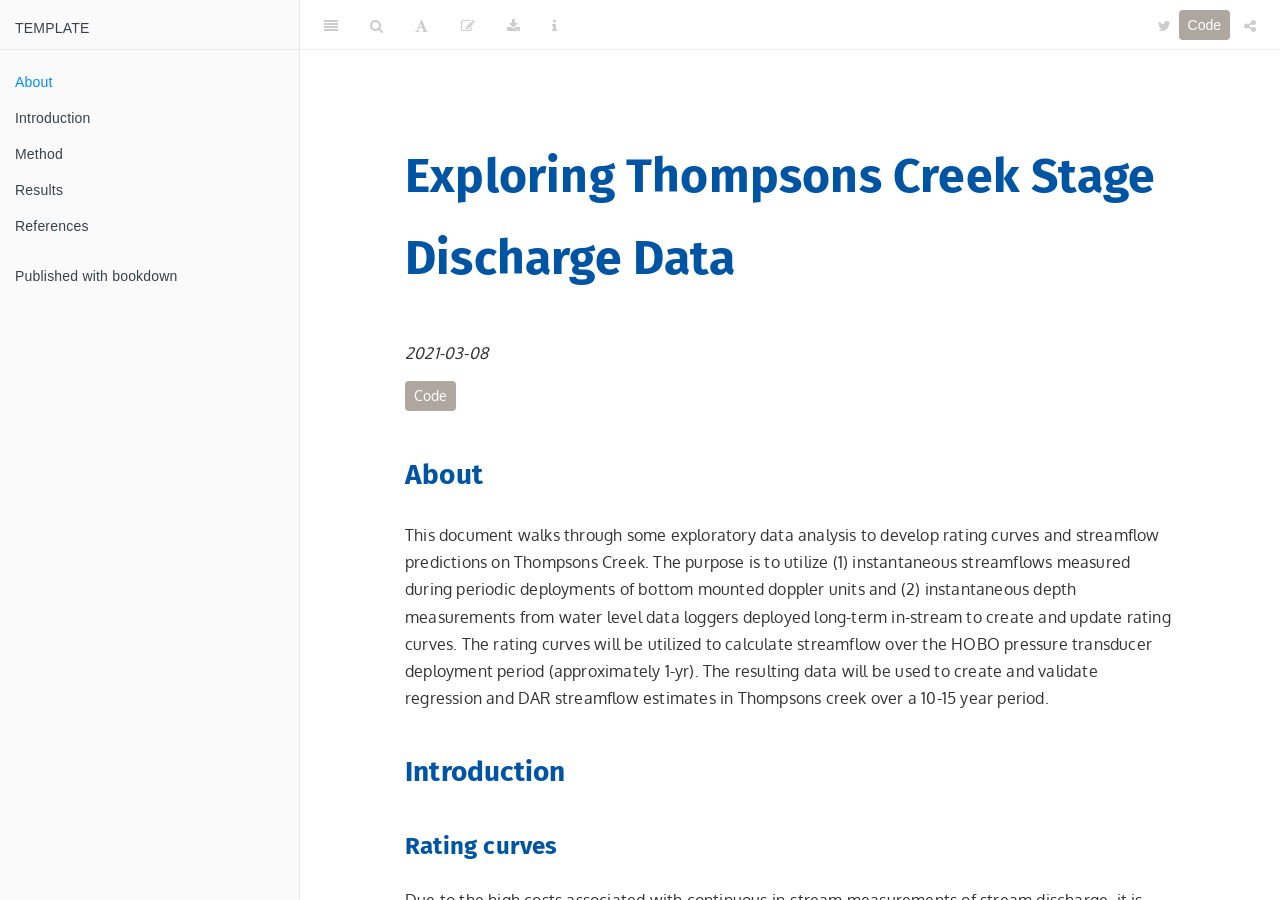
==== commit d1ef43ea: "deploy: feb3f5d6b286993a804c5d66826bebde89b5e917" ====
--- a/index.html
+++ b/index.html
@@ -23,7 +23,7 @@
 
 
 
-<meta name="date" content="2021-03-05" />
+<meta name="date" content="2021-03-08" />
 
   <meta name="viewport" content="width=device-width, initial-scale=1" />
   <meta name="apple-mobile-web-app-capable" content="yes" />
@@ -870,7 +870,10 @@
 
 <li class="divider"></li>
 <li class="chapter" data-level="" data-path=""><a href="#about"><i class="fa fa-check"></i>About</a></li>
-<li class="chapter" data-level="" data-path=""><a href="#introduction"><i class="fa fa-check"></i>Introduction</a></li>
+<li class="chapter" data-level="" data-path=""><a href="#introduction"><i class="fa fa-check"></i>Introduction</a><ul>
+<li class="chapter" data-level="" data-path=""><a href="#rating-curves"><i class="fa fa-check"></i>Rating curves</a></li>
+<li class="chapter" data-level="" data-path=""><a href="#ungaged-streamflow-estimation"><i class="fa fa-check"></i>Ungaged streamflow estimation</a></li>
+</ul></li>
 <li class="chapter" data-level="" data-path=""><a href="#method"><i class="fa fa-check"></i>Method</a><ul>
 <li class="chapter" data-level="" data-path=""><a href="#data-collection"><i class="fa fa-check"></i>Data collection</a></li>
 <li class="chapter" data-level="" data-path=""><a href="#rating-curve-development"><i class="fa fa-check"></i>Rating curve development</a></li>
@@ -904,7 +907,7 @@
             <section class="normal" id="section-">
 <div id="header">
 <h1 class="title">Exploring Thompsons Creek Stage Discharge Data</h1>
-<p class="date"><em>2021-03-05</em></p>
+<p class="date"><em>2021-03-08</em></p>
 </div>
 <div class="sourceCode" id="cb1"><pre class="sourceCode r"><code class="sourceCode r"><span id="cb1-1"><a href="#cb1-1"></a><span class="co">## readr imports data</span></span>
 <span id="cb1-2"><a href="#cb1-2"></a><span class="kw">library</span>(readr)</span>
@@ -966,6 +969,8 @@
 </div>
 <div id="introduction" class="section level2">
 <h2>Introduction</h2>
+<div id="rating-curves" class="section level3">
+<h3>Rating curves</h3>
 <p>Due to the high costs associated with continuous in-stream measurements of stream discharge, it is preferable to estimate discharge using stream height measurements. Continuous measurements of stream height can be accomplished inexpensively using pressure transducers. When supplemented with periodic discharge measurements, a power function can relate stream height and discharge <span class="citation">(Venetis <a href="#ref-venetis1970note" role="doc-biblioref">1970</a>)</span>:</p>
 <p><span class="math display" id="eq:powerfunction">\[\begin{equation}
   Q = K(H-H_0)^z
@@ -991,6 +996,16 @@
 \end{equation}\]</span></p>
 <p>where:
 <span class="math inline">\(X\)</span> is the measured value and <span class="math inline">\(Y\)</span> is the predicted value. Nonlinear optimization methods search though parameter combinations to minimize the objective function (residual SSE in this case). <span class="citation">Petersen-Øverleir (<a href="#ref-petersen2006modelling" role="doc-biblioref">2006</a>)</span> applied the Nelder-Mead algorithm to solve the Jones formula. <span class="citation">Zakwan (<a href="#ref-zakwan_spreadsheet-based_2018" role="doc-biblioref">2018</a>)</span> present spreadsheet based nonlinear optimization methods using generalized reduced gradient and genetic algorithm. Most methods require careful planning for parameter starting values that are somewhat near the global minimum value or risk identifying a alternative local minimum values. To reduce the likelihood of convergence on local minimum, the <code>nls.multstart</code> package in <code>R</code> provides functionality to iterate non-linear least squares optimization over many different starting values <span class="citation">(Padfield and Matheson <a href="#ref-padfield_2020" role="doc-biblioref">2020</a>)</span>.</p>
+</div>
+<div id="ungaged-streamflow-estimation" class="section level3">
+<h3>Ungaged streamflow estimation</h3>
+<p>Rating curves allowed development of daily streamflow records for the period of time that stream depth data recorders were deployed. However, estimation of daily streamflows when sites are ungaged requires additional information. Most commonly, daily streamflow data from a nearby gaged watershed is used to estiamte flows in the ungaged watershed using a drainage area ratio or regression methods. With the drainage area ratio, daily streamflows are transferred from one basin to the other by multiplying the area ratio to daily streamflows:</p>
+<p><span class="math display" id="eq:dar">\[\begin{equation}
+Q_{yt} = Q_{xt}\bigg(\frac{A_y}{A_x}\bigg)^\phi
+  \tag{5}
+\end{equation}\]</span></p>
+<p>Where <span class="math inline">\(Q_{yt}\)</span> is streamflow at ungaged basin <span class="math inline">\(y\)</span> and time <span class="math inline">\(t\)</span>, <span class="math inline">\(Q_{xt}\)</span> is streamflow at gaged basin <span class="math inline">\(x\)</span> and time <span class="math inline">\(t\)</span>, and <span class="math inline">\(\frac{A_y}{A_x}\)</span> is the area ratio of the basins. Parameter <span class="math inline">\(\phi\)</span> is typically equal to one [@asquith_statewide_2006]. However, @asquith_statewide_2006 provides empirically estimated values of <span class="math inline">\(\phi\)</span> for use in the drainage area ratio when applied in Texas.</p>
+</div>
 </div>
 <div id="method" class="section level2">
 <h2>Method</h2>
@@ -1067,14 +1082,18 @@
 <span id="cb2-68"><a href="#cb2-68"></a>hobo_df <span class="op">%&gt;%</span><span class="st"> </span></span>
 <span id="cb2-69"><a href="#cb2-69"></a><span class="st">  </span><span class="kw">select</span>(Site, Water_Level) <span class="op">%&gt;%</span></span>
 <span id="cb2-70"><a href="#cb2-70"></a><span class="st">  </span><span class="kw">mutate</span>(<span class="dt">Water_Level =</span> <span class="kw">as.numeric</span>(Water_Level)) <span class="op">%&gt;%</span></span>
-<span id="cb2-71"><a href="#cb2-71"></a><span class="st">  </span><span class="kw">tbl_summary</span>(<span class="dt">by =</span> Site) <span class="op">%&gt;%</span></span>
-<span id="cb2-72"><a href="#cb2-72"></a><span class="st">  </span><span class="kw">add_n</span>() <span class="op">%&gt;%</span></span>
-<span id="cb2-73"><a href="#cb2-73"></a><span class="st">  </span><span class="kw">modify_header</span>(<span class="dt">label =</span> <span class="st">&quot;**Variable**&quot;</span>)</span></code></pre></div>
+<span id="cb2-71"><a href="#cb2-71"></a><span class="st">  </span><span class="kw">tbl_summary</span>(<span class="dt">by =</span> Site,</span>
+<span id="cb2-72"><a href="#cb2-72"></a>              <span class="dt">label =</span> <span class="kw">list</span>(<span class="dt">Water_Level =</span> <span class="st">&quot;Stream Height&quot;</span>),</span>
+<span id="cb2-73"><a href="#cb2-73"></a>              <span class="dt">digits =</span> <span class="kw">list</span>(<span class="dt">Water_Level =</span> <span class="dv">2</span>),</span>
+<span id="cb2-74"><a href="#cb2-74"></a>              <span class="dt">statistic =</span> <span class="kw">list</span>(<span class="kw">all_continuous</span>() <span class="op">~</span><span class="st"> &quot;{mean} ({sd})&quot;</span>)) <span class="op">%&gt;%</span></span>
+<span id="cb2-75"><a href="#cb2-75"></a><span class="st">  </span><span class="kw">modify_header</span>(<span class="dt">label =</span> <span class="st">&quot;**Variable**&quot;</span>) <span class="op">%&gt;%</span></span>
+<span id="cb2-76"><a href="#cb2-76"></a><span class="st">  </span><span class="kw">modify_spanning_header</span>(<span class="kw">all_stat_cols</span>() <span class="op">~</span><span class="st"> &quot;**Sites**&quot;</span>) <span class="op">%&gt;%</span></span>
+<span id="cb2-77"><a href="#cb2-77"></a><span class="st">  </span><span class="kw">modify_caption</span>(<span class="st">&quot;Summary statistics of 15 minute stream levels measured at each site.&quot;</span>)</span></code></pre></div>
 <style>html {
   font-family: -apple-system, BlinkMacSystemFont, 'Segoe UI', Roboto, Oxygen, Ubuntu, Cantarell, 'Helvetica Neue', 'Fira Sans', 'Droid Sans', Arial, sans-serif;
 }
 
-#lsmvmxvlpq .gt_table {
+#iynvxciqop .gt_table {
   display: table;
   border-collapse: collapse;
   margin-left: auto;
@@ -1099,7 +1118,7 @@
   border-left-color: #D3D3D3;
 }
 
-#lsmvmxvlpq .gt_heading {
+#iynvxciqop .gt_heading {
   background-color: #FFFFFF;
   text-align: center;
   border-bottom-color: #FFFFFF;
@@ -1111,7 +1130,7 @@
   border-right-color: #D3D3D3;
 }
 
-#lsmvmxvlpq .gt_title {
+#iynvxciqop .gt_title {
   color: #333333;
   font-size: 125%;
   font-weight: initial;
@@ -1121,7 +1140,7 @@
   border-bottom-width: 0;
 }
 
-#lsmvmxvlpq .gt_subtitle {
+#iynvxciqop .gt_subtitle {
   color: #333333;
   font-size: 85%;
   font-weight: initial;
@@ -1131,13 +1150,13 @@
   border-top-width: 0;
 }
 
-#lsmvmxvlpq .gt_bottom_border {
+#iynvxciqop .gt_bottom_border {
   border-bottom-style: solid;
   border-bottom-width: 2px;
   border-bottom-color: #D3D3D3;
 }
 
-#lsmvmxvlpq .gt_col_headings {
+#iynvxciqop .gt_col_headings {
   border-top-style: solid;
   border-top-width: 2px;
   border-top-color: #D3D3D3;
@@ -1152,7 +1171,7 @@
   border-right-color: #D3D3D3;
 }
 
-#lsmvmxvlpq .gt_col_heading {
+#iynvxciqop .gt_col_heading {
   color: #333333;
   background-color: #FFFFFF;
   font-size: 100%;
@@ -1172,7 +1191,7 @@
   overflow-x: hidden;
 }
 
-#lsmvmxvlpq .gt_column_spanner_outer {
+#iynvxciqop .gt_column_spanner_outer {
   color: #333333;
   background-color: #FFFFFF;
   font-size: 100%;
@@ -1184,15 +1203,15 @@
   padding-right: 4px;
 }
 
-#lsmvmxvlpq .gt_column_spanner_outer:first-child {
+#iynvxciqop .gt_column_spanner_outer:first-child {
   padding-left: 0;
 }
 
-#lsmvmxvlpq .gt_column_spanner_outer:last-child {
+#iynvxciqop .gt_column_spanner_outer:last-child {
   padding-right: 0;
 }
 
-#lsmvmxvlpq .gt_column_spanner {
+#iynvxciqop .gt_column_spanner {
   border-bottom-style: solid;
   border-bottom-width: 2px;
   border-bottom-color: #D3D3D3;
@@ -1204,7 +1223,7 @@
   width: 100%;
 }
 
-#lsmvmxvlpq .gt_group_heading {
+#iynvxciqop .gt_group_heading {
   padding: 8px;
   color: #333333;
   background-color: #FFFFFF;
@@ -1226,7 +1245,7 @@
   vertical-align: middle;
 }
 
-#lsmvmxvlpq .gt_empty_group_heading {
+#iynvxciqop .gt_empty_group_heading {
   padding: 0.5px;
   color: #333333;
   background-color: #FFFFFF;
@@ -1241,15 +1260,15 @@
   vertical-align: middle;
 }
 
-#lsmvmxvlpq .gt_from_md > :first-child {
+#iynvxciqop .gt_from_md > :first-child {
   margin-top: 0;
 }
 
-#lsmvmxvlpq .gt_from_md > :last-child {
+#iynvxciqop .gt_from_md > :last-child {
   margin-bottom: 0;
 }
 
-#lsmvmxvlpq .gt_row {
+#iynvxciqop .gt_row {
   padding-top: 8px;
   padding-bottom: 8px;
   padding-left: 5px;
@@ -1268,7 +1287,7 @@
   overflow-x: hidden;
 }
 
-#lsmvmxvlpq .gt_stub {
+#iynvxciqop .gt_stub {
   color: #333333;
   background-color: #FFFFFF;
   font-size: 100%;
@@ -1280,7 +1299,7 @@
   padding-left: 12px;
 }
 
-#lsmvmxvlpq .gt_summary_row {
+#iynvxciqop .gt_summary_row {
   color: #333333;
   background-color: #FFFFFF;
   text-transform: inherit;
@@ -1290,7 +1309,7 @@
   padding-right: 5px;
 }
 
-#lsmvmxvlpq .gt_first_summary_row {
+#iynvxciqop .gt_first_summary_row {
   padding-top: 8px;
   padding-bottom: 8px;
   padding-left: 5px;
@@ -1300,7 +1319,7 @@
   border-top-color: #D3D3D3;
 }
 
-#lsmvmxvlpq .gt_grand_summary_row {
+#iynvxciqop .gt_grand_summary_row {
   color: #333333;
   background-color: #FFFFFF;
   text-transform: inherit;
@@ -1310,7 +1329,7 @@
   padding-right: 5px;
 }
 
-#lsmvmxvlpq .gt_first_grand_summary_row {
+#iynvxciqop .gt_first_grand_summary_row {
   padding-top: 8px;
   padding-bottom: 8px;
   padding-left: 5px;
@@ -1320,11 +1339,11 @@
   border-top-color: #D3D3D3;
 }
 
-#lsmvmxvlpq .gt_striped {
+#iynvxciqop .gt_striped {
   background-color: rgba(128, 128, 128, 0.05);
 }
 
-#lsmvmxvlpq .gt_table_body {
+#iynvxciqop .gt_table_body {
   border-top-style: solid;
   border-top-width: 2px;
   border-top-color: #D3D3D3;
@@ -1333,7 +1352,7 @@
   border-bottom-color: #D3D3D3;
 }
 
-#lsmvmxvlpq .gt_footnotes {
+#iynvxciqop .gt_footnotes {
   color: #333333;
   background-color: #FFFFFF;
   border-bottom-style: none;
@@ -1347,13 +1366,13 @@
   border-right-color: #D3D3D3;
 }
 
-#lsmvmxvlpq .gt_footnote {
+#iynvxciqop .gt_footnote {
   margin: 0px;
   font-size: 90%;
   padding: 4px;
 }
 
-#lsmvmxvlpq .gt_sourcenotes {
+#iynvxciqop .gt_sourcenotes {
   color: #333333;
   background-color: #FFFFFF;
   border-bottom-style: none;
@@ -1367,51 +1386,55 @@
   border-right-color: #D3D3D3;
 }
 
-#lsmvmxvlpq .gt_sourcenote {
+#iynvxciqop .gt_sourcenote {
   font-size: 90%;
   padding: 4px;
 }
 
-#lsmvmxvlpq .gt_left {
+#iynvxciqop .gt_left {
   text-align: left;
 }
 
-#lsmvmxvlpq .gt_center {
+#iynvxciqop .gt_center {
   text-align: center;
 }
 
-#lsmvmxvlpq .gt_right {
+#iynvxciqop .gt_right {
   text-align: right;
   font-variant-numeric: tabular-nums;
 }
 
-#lsmvmxvlpq .gt_font_normal {
+#iynvxciqop .gt_font_normal {
   font-weight: normal;
 }
 
-#lsmvmxvlpq .gt_font_bold {
+#iynvxciqop .gt_font_bold {
   font-weight: bold;
 }
 
-#lsmvmxvlpq .gt_font_italic {
+#iynvxciqop .gt_font_italic {
   font-style: italic;
 }
 
-#lsmvmxvlpq .gt_super {
+#iynvxciqop .gt_super {
   font-size: 65%;
 }
 
-#lsmvmxvlpq .gt_footnote_marks {
+#iynvxciqop .gt_footnote_marks {
   font-style: italic;
   font-size: 65%;
 }
 </style>
-<div id="lsmvmxvlpq" style="overflow-x:auto;overflow-y:auto;width:auto;height:auto;"><table class="gt_table">
+<div id="iynvxciqop" style="overflow-x:auto;overflow-y:auto;width:auto;height:auto;"><table class="gt_table">
   
   <thead class="gt_col_headings">
     <tr>
-      <th class="gt_col_heading gt_columns_bottom_border gt_left" rowspan="1" colspan="1"><strong>Variable</strong></th>
-      <th class="gt_col_heading gt_columns_bottom_border gt_center" rowspan="1" colspan="1"><strong>N</strong></th>
+      <th class="gt_col_heading gt_center gt_columns_bottom_border" rowspan="2" colspan="1"><strong>Variable</strong></th>
+      <th class="gt_center gt_columns_top_border gt_column_spanner_outer" rowspan="1" colspan="3">
+        <span class="gt_column_spanner"><strong>Sites</strong></span>
+      </th>
+    </tr>
+    <tr>
       <th class="gt_col_heading gt_columns_bottom_border gt_center" rowspan="1" colspan="1"><strong>16396</strong>, N = 29,749<sup class="gt_footnote_marks">1</sup></th>
       <th class="gt_col_heading gt_columns_bottom_border gt_center" rowspan="1" colspan="1"><strong>16397</strong>, N = 29,748<sup class="gt_footnote_marks">1</sup></th>
       <th class="gt_col_heading gt_columns_bottom_border gt_center" rowspan="1" colspan="1"><strong>16882</strong>, N = 30,428<sup class="gt_footnote_marks">1</sup></th>
@@ -1419,23 +1442,22 @@
   </thead>
   <tbody class="gt_table_body">
     <tr>
-      <td class="gt_row gt_left">Water_Level</td>
-      <td class="gt_row gt_center">89,925</td>
-      <td class="gt_row gt_center">1.72 (1.66, 1.82)</td>
-      <td class="gt_row gt_center">1.42 (1.06, 1.79)</td>
-      <td class="gt_row gt_center">2.39 (2.35, 2.44)</td>
+      <td class="gt_row gt_left">Stream Height</td>
+      <td class="gt_row gt_center">1.90 (0.74)</td>
+      <td class="gt_row gt_center">1.53 (0.85)</td>
+      <td class="gt_row gt_center">2.46 (0.41)</td>
     </tr>
   </tbody>
   
   <tfoot>
     <tr class="gt_footnotes">
-      <td colspan="5">
+      <td colspan="4">
         <p class="gt_footnote">
           <sup class="gt_footnote_marks">
             <em>1</em>
           </sup>
            
-          Median (IQR)
+          Mean (SD)
           <br />
         </p>
       </td>
@@ -1587,13 +1609,13 @@
 <p>Individual rating curves were used to estimate streamflows using the measured stream heights. Nash-Sutcliffe Efficiency (NSE) and normalized Root Mean Square Error was used to evaluate goodness-of-fit between measured and estimated streamflow. NSE is a normalized statistic that evaluates the relative residual variance against the measured data variance and is calculated as:</p>
 <p><span class="math display" id="eq:nseformula">\[\begin{equation}
 NSE = 1 - \frac{\sum\limits_{t=1}^T(Q^t_{sim}-Q^t_{obs})^2}{\sum\limits_{t=1}^T(Q^t_{obs}-\bar{Q}_{obs})^2}
-  \tag{5}
+  \tag{6}
 \end{equation}\]</span></p>
 <p>Where <span class="math inline">\(\bar{Q}_{obs}\)</span> is the mean of observed discharges, <span class="math inline">\(Q^t_{sim}\)</span> is the estimated discharge at time <span class="math inline">\(t\)</span>, and <span class="math inline">\(Q^t_{obs}\)</span> is observed discharge at time <span class="math inline">\(t\)</span>. Values of NSE range from <span class="math inline">\(-\infty\)</span> to 1, where 1 indicates perfect predicitive performance. NSE of zero indicates the model has the same predictive performance as the mean of the dataset.</p>
 <p>The nRMSE is a percentage based metric that describes the difference between predicted and measured discharge values:</p>
 <p><span class="math display" id="eq:nRMSE">\[\begin{equation}
 nRMSE = \frac{RMSE}{Q_{max}-Q_{min}}, \quad \textrm{where} \quad RMSE = \sqrt{\frac{\sum_{t=1}^{n}{(Q_t-\hat{Q}_t)^2}}{n}}
-  \tag{6}
+  \tag{7}
 \end{equation}\]</span></p>
 <p>Where <span class="math inline">\(Q_i\)</span> is the observed discharge at time <span class="math inline">\(t\)</span>, <span class="math inline">\(\hat{Q}_t\)</span> is the estimated discharge at time <span class="math inline">\(t\)</span>, <span class="math inline">\(n\)</span> is the number of samples, <span class="math inline">\(Q_{max}\)</span> and <span class="math inline">\(Q_{min}\)</span> are the maximum and minimum observed discharges. The resulting nRMSE calculation is a percentage value.</p>
 </div>
@@ -1872,10 +1894,10 @@
 <tr class="odd">
 <td align="left">16397</td>
 <td align="left">2020-03-01 : 2020-01-30</td>
-<td align="right">0.0010324</td>
-<td align="right">-2.340222</td>
-<td align="right">5.566501</td>
-<td align="right">0.9517108</td>
+<td align="right">0.0005048</td>
+<td align="right">-2.54658</td>
+<td align="right">5.86874</td>
+<td align="right">0.9519453</td>
 <td align="right">4.9</td>
 </tr>
 </tbody>
@@ -2098,7 +2120,7 @@
 <td align="right">4.429873</td>
 <td align="right">0.8771891</td>
 <td align="right">0.2634828</td>
-<td align="right">-3.6730615</td>
+<td align="right">-3.6730616</td>
 <td align="right">0.9256386</td>
 <td align="right">8.0</td>
 </tr>
@@ -2240,6 +2262,415 @@
 Figure 6: Fifteen minute streamflow estimates with overlaid measured streamflow values
 </p>
 </div>
+<div class="sourceCode" id="cb20"><pre class="sourceCode r"><code class="sourceCode r"><span id="cb20-1"><a href="#cb20-1"></a><span class="co">## calculate mean daily flows and report stats</span></span>
+<span id="cb20-2"><a href="#cb20-2"></a>estimated_data <span class="op">%&gt;%</span></span>
+<span id="cb20-3"><a href="#cb20-3"></a><span class="st">  </span><span class="kw">select</span>(Site, Date_Time, predicted) <span class="op">%&gt;%</span></span>
+<span id="cb20-4"><a href="#cb20-4"></a><span class="st">  </span><span class="kw">as_tsibble</span>(<span class="dt">key =</span> Site, <span class="dt">index =</span> Date_Time) <span class="op">%&gt;%</span></span>
+<span id="cb20-5"><a href="#cb20-5"></a><span class="st">  </span><span class="kw">group_by_key</span>() <span class="op">%&gt;%</span></span>
+<span id="cb20-6"><a href="#cb20-6"></a><span class="st">  </span><span class="kw">index_by</span>(<span class="dt">date =</span> <span class="op">~</span><span class="kw">as_date</span>(.)) <span class="op">%&gt;%</span></span>
+<span id="cb20-7"><a href="#cb20-7"></a><span class="st">  </span><span class="kw">summarise</span>(<span class="dt">mean_daily =</span> <span class="kw">mean</span>(predicted, <span class="dt">na.rm=</span><span class="ot">TRUE</span>)) -&gt;<span class="st"> </span>mean_daily_flow</span>
+<span id="cb20-8"><a href="#cb20-8"></a></span>
+<span id="cb20-9"><a href="#cb20-9"></a><span class="co">## report summary stats</span></span>
+<span id="cb20-10"><a href="#cb20-10"></a>mean_daily_flow <span class="op">%&gt;%</span><span class="st"> </span></span>
+<span id="cb20-11"><a href="#cb20-11"></a><span class="st">  </span><span class="kw">as_tibble</span>() <span class="op">%&gt;%</span></span>
+<span id="cb20-12"><a href="#cb20-12"></a><span class="st">  </span><span class="kw">select</span>(Site, mean_daily) <span class="op">%&gt;%</span></span>
+<span id="cb20-13"><a href="#cb20-13"></a><span class="st">  </span><span class="kw">tbl_summary</span>(<span class="dt">by =</span> Site, </span>
+<span id="cb20-14"><a href="#cb20-14"></a>              <span class="dt">label =</span> <span class="kw">list</span>(<span class="dt">mean_daily =</span> <span class="st">&quot;Mean Daily Flow (cfs)&quot;</span>),</span>
+<span id="cb20-15"><a href="#cb20-15"></a>              <span class="dt">digits =</span> <span class="kw">list</span>(<span class="dt">mean_daily =</span> <span class="dv">2</span>),</span>
+<span id="cb20-16"><a href="#cb20-16"></a>              <span class="dt">statistic =</span> <span class="kw">list</span>(<span class="kw">all_continuous</span>() <span class="op">~</span><span class="st"> &quot;{mean} ({sd})&quot;</span>)) <span class="op">%&gt;%</span></span>
+<span id="cb20-17"><a href="#cb20-17"></a><span class="st">  </span><span class="kw">modify_header</span>(<span class="dt">label =</span> <span class="st">&quot;**Variable**&quot;</span>) <span class="op">%&gt;%</span></span>
+<span id="cb20-18"><a href="#cb20-18"></a><span class="st">  </span><span class="kw">modify_spanning_header</span>(<span class="kw">all_stat_cols</span>() <span class="op">~</span><span class="st"> &quot;**Sites**&quot;</span>) <span class="op">%&gt;%</span></span>
+<span id="cb20-19"><a href="#cb20-19"></a><span class="st">  </span><span class="kw">modify_caption</span>(<span class="st">&quot;Summary statistics of mean daily flow estimates at each site.&quot;</span>)</span></code></pre></div>
+<style>html {
+  font-family: -apple-system, BlinkMacSystemFont, 'Segoe UI', Roboto, Oxygen, Ubuntu, Cantarell, 'Helvetica Neue', 'Fira Sans', 'Droid Sans', Arial, sans-serif;
+}
+
+#inzteyeqtn .gt_table {
+  display: table;
+  border-collapse: collapse;
+  margin-left: auto;
+  margin-right: auto;
+  color: #333333;
+  font-size: 16px;
+  font-weight: normal;
+  font-style: normal;
+  background-color: #FFFFFF;
+  width: auto;
+  border-top-style: solid;
+  border-top-width: 2px;
+  border-top-color: #A8A8A8;
+  border-right-style: none;
+  border-right-width: 2px;
+  border-right-color: #D3D3D3;
+  border-bottom-style: solid;
+  border-bottom-width: 2px;
+  border-bottom-color: #A8A8A8;
+  border-left-style: none;
+  border-left-width: 2px;
+  border-left-color: #D3D3D3;
+}
+
+#inzteyeqtn .gt_heading {
+  background-color: #FFFFFF;
+  text-align: center;
+  border-bottom-color: #FFFFFF;
+  border-left-style: none;
+  border-left-width: 1px;
+  border-left-color: #D3D3D3;
+  border-right-style: none;
+  border-right-width: 1px;
+  border-right-color: #D3D3D3;
+}
+
+#inzteyeqtn .gt_title {
+  color: #333333;
+  font-size: 125%;
+  font-weight: initial;
+  padding-top: 4px;
+  padding-bottom: 4px;
+  border-bottom-color: #FFFFFF;
+  border-bottom-width: 0;
+}
+
+#inzteyeqtn .gt_subtitle {
+  color: #333333;
+  font-size: 85%;
+  font-weight: initial;
+  padding-top: 0;
+  padding-bottom: 4px;
+  border-top-color: #FFFFFF;
+  border-top-width: 0;
+}
+
+#inzteyeqtn .gt_bottom_border {
+  border-bottom-style: solid;
+  border-bottom-width: 2px;
+  border-bottom-color: #D3D3D3;
+}
+
+#inzteyeqtn .gt_col_headings {
+  border-top-style: solid;
+  border-top-width: 2px;
+  border-top-color: #D3D3D3;
+  border-bottom-style: solid;
+  border-bottom-width: 2px;
+  border-bottom-color: #D3D3D3;
+  border-left-style: none;
+  border-left-width: 1px;
+  border-left-color: #D3D3D3;
+  border-right-style: none;
+  border-right-width: 1px;
+  border-right-color: #D3D3D3;
+}
+
+#inzteyeqtn .gt_col_heading {
+  color: #333333;
+  background-color: #FFFFFF;
+  font-size: 100%;
+  font-weight: normal;
+  text-transform: inherit;
+  border-left-style: none;
+  border-left-width: 1px;
+  border-left-color: #D3D3D3;
+  border-right-style: none;
+  border-right-width: 1px;
+  border-right-color: #D3D3D3;
+  vertical-align: bottom;
+  padding-top: 5px;
+  padding-bottom: 6px;
+  padding-left: 5px;
+  padding-right: 5px;
+  overflow-x: hidden;
+}
+
+#inzteyeqtn .gt_column_spanner_outer {
+  color: #333333;
+  background-color: #FFFFFF;
+  font-size: 100%;
+  font-weight: normal;
+  text-transform: inherit;
+  padding-top: 0;
+  padding-bottom: 0;
+  padding-left: 4px;
+  padding-right: 4px;
+}
+
+#inzteyeqtn .gt_column_spanner_outer:first-child {
+  padding-left: 0;
+}
+
+#inzteyeqtn .gt_column_spanner_outer:last-child {
+  padding-right: 0;
+}
+
+#inzteyeqtn .gt_column_spanner {
+  border-bottom-style: solid;
+  border-bottom-width: 2px;
+  border-bottom-color: #D3D3D3;
+  vertical-align: bottom;
+  padding-top: 5px;
+  padding-bottom: 6px;
+  overflow-x: hidden;
+  display: inline-block;
+  width: 100%;
+}
+
+#inzteyeqtn .gt_group_heading {
+  padding: 8px;
+  color: #333333;
+  background-color: #FFFFFF;
+  font-size: 100%;
+  font-weight: initial;
+  text-transform: inherit;
+  border-top-style: solid;
+  border-top-width: 2px;
+  border-top-color: #D3D3D3;
+  border-bottom-style: solid;
+  border-bottom-width: 2px;
+  border-bottom-color: #D3D3D3;
+  border-left-style: none;
+  border-left-width: 1px;
+  border-left-color: #D3D3D3;
+  border-right-style: none;
+  border-right-width: 1px;
+  border-right-color: #D3D3D3;
+  vertical-align: middle;
+}
+
+#inzteyeqtn .gt_empty_group_heading {
+  padding: 0.5px;
+  color: #333333;
+  background-color: #FFFFFF;
+  font-size: 100%;
+  font-weight: initial;
+  border-top-style: solid;
+  border-top-width: 2px;
+  border-top-color: #D3D3D3;
+  border-bottom-style: solid;
+  border-bottom-width: 2px;
+  border-bottom-color: #D3D3D3;
+  vertical-align: middle;
+}
+
+#inzteyeqtn .gt_from_md > :first-child {
+  margin-top: 0;
+}
+
+#inzteyeqtn .gt_from_md > :last-child {
+  margin-bottom: 0;
+}
+
+#inzteyeqtn .gt_row {
+  padding-top: 8px;
+  padding-bottom: 8px;
+  padding-left: 5px;
+  padding-right: 5px;
+  margin: 10px;
+  border-top-style: solid;
+  border-top-width: 1px;
+  border-top-color: #D3D3D3;
+  border-left-style: none;
+  border-left-width: 1px;
+  border-left-color: #D3D3D3;
+  border-right-style: none;
+  border-right-width: 1px;
+  border-right-color: #D3D3D3;
+  vertical-align: middle;
+  overflow-x: hidden;
+}
+
+#inzteyeqtn .gt_stub {
+  color: #333333;
+  background-color: #FFFFFF;
+  font-size: 100%;
+  font-weight: initial;
+  text-transform: inherit;
+  border-right-style: solid;
+  border-right-width: 2px;
+  border-right-color: #D3D3D3;
+  padding-left: 12px;
+}
+
+#inzteyeqtn .gt_summary_row {
+  color: #333333;
+  background-color: #FFFFFF;
+  text-transform: inherit;
+  padding-top: 8px;
+  padding-bottom: 8px;
+  padding-left: 5px;
+  padding-right: 5px;
+}
+
+#inzteyeqtn .gt_first_summary_row {
+  padding-top: 8px;
+  padding-bottom: 8px;
+  padding-left: 5px;
+  padding-right: 5px;
+  border-top-style: solid;
+  border-top-width: 2px;
+  border-top-color: #D3D3D3;
+}
+
+#inzteyeqtn .gt_grand_summary_row {
+  color: #333333;
+  background-color: #FFFFFF;
+  text-transform: inherit;
+  padding-top: 8px;
+  padding-bottom: 8px;
+  padding-left: 5px;
+  padding-right: 5px;
+}
+
+#inzteyeqtn .gt_first_grand_summary_row {
+  padding-top: 8px;
+  padding-bottom: 8px;
+  padding-left: 5px;
+  padding-right: 5px;
+  border-top-style: double;
+  border-top-width: 6px;
+  border-top-color: #D3D3D3;
+}
+
+#inzteyeqtn .gt_striped {
+  background-color: rgba(128, 128, 128, 0.05);
+}
+
+#inzteyeqtn .gt_table_body {
+  border-top-style: solid;
+  border-top-width: 2px;
+  border-top-color: #D3D3D3;
+  border-bottom-style: solid;
+  border-bottom-width: 2px;
+  border-bottom-color: #D3D3D3;
+}
+
+#inzteyeqtn .gt_footnotes {
+  color: #333333;
+  background-color: #FFFFFF;
+  border-bottom-style: none;
+  border-bottom-width: 2px;
+  border-bottom-color: #D3D3D3;
+  border-left-style: none;
+  border-left-width: 2px;
+  border-left-color: #D3D3D3;
+  border-right-style: none;
+  border-right-width: 2px;
+  border-right-color: #D3D3D3;
+}
+
+#inzteyeqtn .gt_footnote {
+  margin: 0px;
+  font-size: 90%;
+  padding: 4px;
+}
+
+#inzteyeqtn .gt_sourcenotes {
+  color: #333333;
+  background-color: #FFFFFF;
+  border-bottom-style: none;
+  border-bottom-width: 2px;
+  border-bottom-color: #D3D3D3;
+  border-left-style: none;
+  border-left-width: 2px;
+  border-left-color: #D3D3D3;
+  border-right-style: none;
+  border-right-width: 2px;
+  border-right-color: #D3D3D3;
+}
+
+#inzteyeqtn .gt_sourcenote {
+  font-size: 90%;
+  padding: 4px;
+}
+
+#inzteyeqtn .gt_left {
+  text-align: left;
+}
+
+#inzteyeqtn .gt_center {
+  text-align: center;
+}
+
+#inzteyeqtn .gt_right {
+  text-align: right;
+  font-variant-numeric: tabular-nums;
+}
+
+#inzteyeqtn .gt_font_normal {
+  font-weight: normal;
+}
+
+#inzteyeqtn .gt_font_bold {
+  font-weight: bold;
+}
+
+#inzteyeqtn .gt_font_italic {
+  font-style: italic;
+}
+
+#inzteyeqtn .gt_super {
+  font-size: 65%;
+}
+
+#inzteyeqtn .gt_footnote_marks {
+  font-style: italic;
+  font-size: 65%;
+}
+</style>
+<div id="inzteyeqtn" style="overflow-x:auto;overflow-y:auto;width:auto;height:auto;"><table class="gt_table">
+  
+  <thead class="gt_col_headings">
+    <tr>
+      <th class="gt_col_heading gt_center gt_columns_bottom_border" rowspan="2" colspan="1"><strong>Variable</strong></th>
+      <th class="gt_center gt_columns_top_border gt_column_spanner_outer" rowspan="1" colspan="3">
+        <span class="gt_column_spanner"><strong>Sites</strong></span>
+      </th>
+    </tr>
+    <tr>
+      <th class="gt_col_heading gt_columns_bottom_border gt_center" rowspan="1" colspan="1"><strong>16396</strong>, N = 312<sup class="gt_footnote_marks">1</sup></th>
+      <th class="gt_col_heading gt_columns_bottom_border gt_center" rowspan="1" colspan="1"><strong>16397</strong>, N = 312<sup class="gt_footnote_marks">1</sup></th>
+      <th class="gt_col_heading gt_columns_bottom_border gt_center" rowspan="1" colspan="1"><strong>16882</strong>, N = 318<sup class="gt_footnote_marks">1</sup></th>
+    </tr>
+  </thead>
+  <tbody class="gt_table_body">
+    <tr>
+      <td class="gt_row gt_left">Mean Daily Flow (cfs)</td>
+      <td class="gt_row gt_center">19.65 (44.20)</td>
+      <td class="gt_row gt_center">1.70 (2.06)</td>
+      <td class="gt_row gt_center">3.27 (8.84)</td>
+    </tr>
+  </tbody>
+  
+  <tfoot>
+    <tr class="gt_footnotes">
+      <td colspan="4">
+        <p class="gt_footnote">
+          <sup class="gt_footnote_marks">
+            <em>1</em>
+          </sup>
+           
+          Mean (SD)
+          <br />
+        </p>
+      </td>
+    </tr>
+  </tfoot>
+</table></div>
+<div class="sourceCode" id="cb21"><pre class="sourceCode r"><code class="sourceCode r"><span id="cb21-1"><a href="#cb21-1"></a><span class="kw">ggplot</span>(mean_daily_flow) <span class="op">+</span><span class="st"> </span></span>
+<span id="cb21-2"><a href="#cb21-2"></a><span class="st">  </span><span class="kw">geom_line</span>(<span class="kw">aes</span>(date, mean_daily)) <span class="op">+</span></span>
+<span id="cb21-3"><a href="#cb21-3"></a><span class="st">  </span><span class="kw">facet_wrap</span>(<span class="op">~</span>Site, <span class="dt">ncol =</span> <span class="dv">1</span>, <span class="dt">scales =</span> <span class="st">&quot;free_y&quot;</span>) <span class="op">+</span></span>
+<span id="cb21-4"><a href="#cb21-4"></a><span class="st">  </span><span class="kw">scale_x_date</span>(<span class="st">&quot;Date&quot;</span>, <span class="dt">date_breaks =</span> <span class="st">&quot;1 month&quot;</span>,</span>
+<span id="cb21-5"><a href="#cb21-5"></a>                   <span class="dt">date_labels =</span> <span class="st">&quot;%F&quot;</span>) <span class="op">+</span></span>
+<span id="cb21-6"><a href="#cb21-6"></a><span class="st">  </span><span class="kw">labs</span>(<span class="dt">y =</span> <span class="st">&quot;Mean daily streamflow [cfs]&quot;</span>) <span class="op">+</span></span>
+<span id="cb21-7"><a href="#cb21-7"></a><span class="st">  </span><span class="kw">theme_ms</span>() <span class="op">+</span></span>
+<span id="cb21-8"><a href="#cb21-8"></a><span class="st">  </span><span class="kw">guides</span>(<span class="dt">x =</span> <span class="kw">guide_axis</span>(<span class="dt">angle =</span> <span class="dv">90</span>)) <span class="op">+</span></span>
+<span id="cb21-9"><a href="#cb21-9"></a><span class="st">  </span><span class="kw">theme</span>(<span class="dt">axis.text.x =</span> <span class="kw">element_text</span>(<span class="dt">size =</span> <span class="dv">8</span>)) </span></code></pre></div>
+<div class="figure"><span id="fig:meandailyresults"></span>
+<img src="document_files/figure-html/meandailyresults-1.png" alt="Mean daily streamflow estimates." width="100%" />
+<p class="caption">
+Figure 7: Mean daily streamflow estimates.
+</p>
+</div>
 </div>
 </div>
 <div id="references" class="section level2">
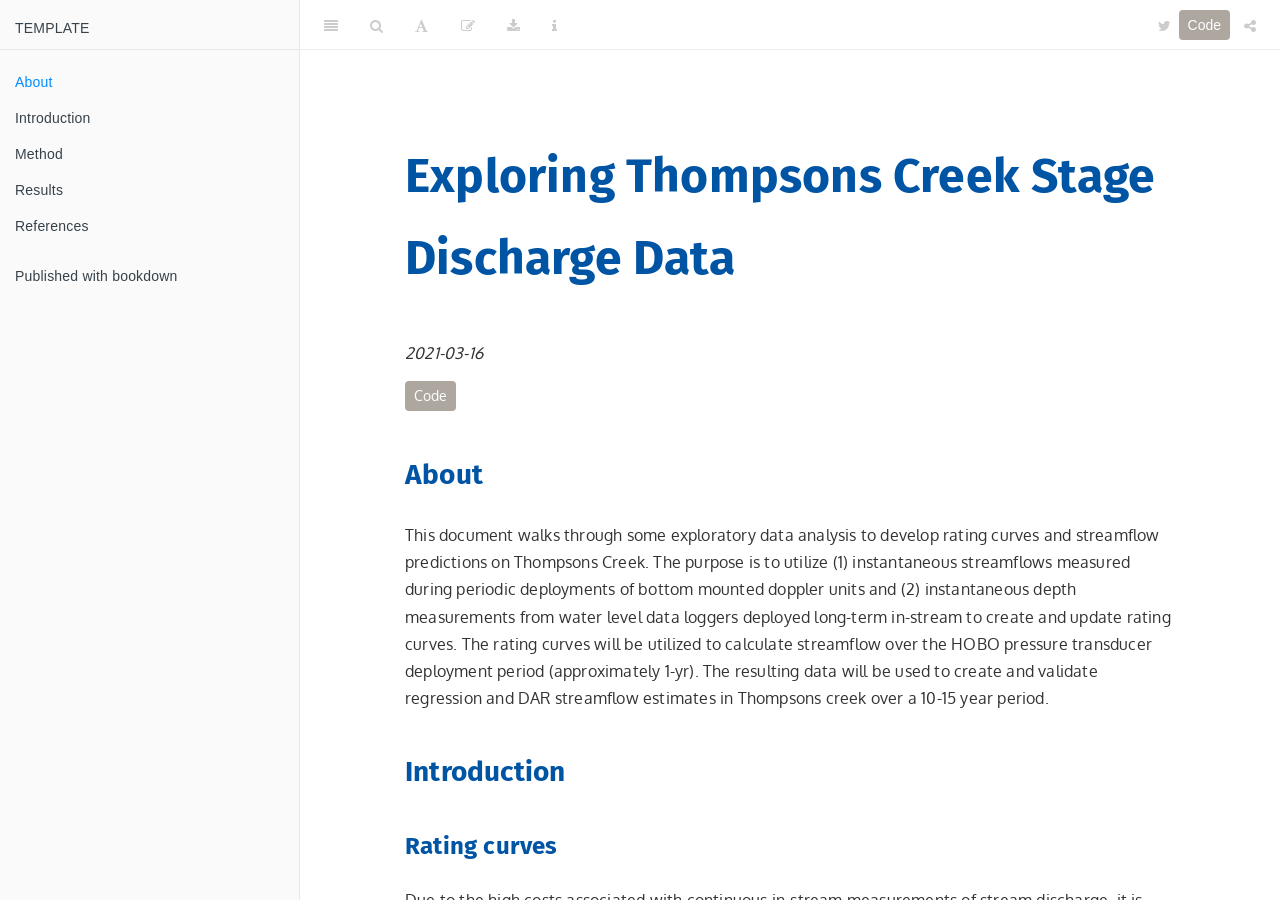
==== commit 64e85ff5: "deploy: 9a80e96d545aef4e0d76b5d622ee1befdf91395b" ====
--- a/index.html
+++ b/index.html
@@ -23,7 +23,7 @@
 
 
 
-<meta name="date" content="2021-03-08" />
+<meta name="date" content="2021-03-16" />
 
   <meta name="viewport" content="width=device-width, initial-scale=1" />
   <meta name="apple-mobile-web-app-capable" content="yes" />
@@ -907,7 +907,7 @@
             <section class="normal" id="section-">
 <div id="header">
 <h1 class="title">Exploring Thompsons Creek Stage Discharge Data</h1>
-<p class="date"><em>2021-03-08</em></p>
+<p class="date"><em>2021-03-16</em></p>
 </div>
 <div class="sourceCode" id="cb1"><pre class="sourceCode r"><code class="sourceCode r"><span id="cb1-1"><a href="#cb1-1"></a><span class="co">## readr imports data</span></span>
 <span id="cb1-2"><a href="#cb1-2"></a><span class="kw">library</span>(readr)</span>
@@ -927,42 +927,45 @@
 <span id="cb1-16"><a href="#cb1-16"></a><span class="kw">library</span>(ggforce)</span>
 <span id="cb1-17"><a href="#cb1-17"></a><span class="co">## hrbrtheme is optional, I use it to pretty my plots</span></span>
 <span id="cb1-18"><a href="#cb1-18"></a><span class="kw">library</span>(hrbrthemes)</span>
-<span id="cb1-19"><a href="#cb1-19"></a><span class="co">## patchwork support arranging multiple ggplots into one plot</span></span>
+<span id="cb1-19"><a href="#cb1-19"></a><span class="co">## patchwork and cowplot support arranging multiple ggplots into one plot</span></span>
 <span id="cb1-20"><a href="#cb1-20"></a><span class="kw">library</span>(patchwork)</span>
-<span id="cb1-21"><a href="#cb1-21"></a><span class="co">## lubridate provides functions for handling time and date</span></span>
-<span id="cb1-22"><a href="#cb1-22"></a><span class="kw">library</span>(lubridate)</span>
-<span id="cb1-23"><a href="#cb1-23"></a><span class="co">## purrr lets us use map_ functions as an alternative to loops</span></span>
-<span id="cb1-24"><a href="#cb1-24"></a><span class="kw">library</span>(purrr)</span>
-<span id="cb1-25"><a href="#cb1-25"></a><span class="co">## hydroGOF provide goodness of fit metrics (NSE, RMSE, etc.)</span></span>
-<span id="cb1-26"><a href="#cb1-26"></a><span class="kw">library</span>(hydroGOF)</span>
-<span id="cb1-27"><a href="#cb1-27"></a><span class="co">## tsibble and imputeTS will allow some simple time series interpolation</span></span>
-<span id="cb1-28"><a href="#cb1-28"></a><span class="kw">library</span>(tsibble)</span>
-<span id="cb1-29"><a href="#cb1-29"></a><span class="kw">library</span>(imputeTS)</span>
-<span id="cb1-30"><a href="#cb1-30"></a><span class="co">## gt</span></span>
-<span id="cb1-31"><a href="#cb1-31"></a><span class="kw">library</span>(gtsummary)</span>
-<span id="cb1-32"><a href="#cb1-32"></a><span class="co">## nls.multstart fits non-linear least squares using the Levenberg-Marquardt algorithm with multiple starting values.</span></span>
-<span id="cb1-33"><a href="#cb1-33"></a><span class="kw">library</span>(nls.multstart)</span>
-<span id="cb1-34"><a href="#cb1-34"></a></span>
-<span id="cb1-35"><a href="#cb1-35"></a><span class="co">## set some options</span></span>
-<span id="cb1-36"><a href="#cb1-36"></a><span class="kw">update_geom_font_defaults</span>(font_rc)</span>
-<span id="cb1-37"><a href="#cb1-37"></a><span class="kw">units_options</span>(<span class="dt">parse =</span> <span class="ot">FALSE</span>)</span>
-<span id="cb1-38"><a href="#cb1-38"></a></span>
-<span id="cb1-39"><a href="#cb1-39"></a></span>
-<span id="cb1-40"><a href="#cb1-40"></a><span class="co">## some custom functions</span></span>
-<span id="cb1-41"><a href="#cb1-41"></a>theme_ms &lt;-<span class="st"> </span><span class="cf">function</span>(...) {</span>
-<span id="cb1-42"><a href="#cb1-42"></a>  <span class="kw">theme_ipsum_rc</span>(<span class="dt">plot_margin =</span> <span class="kw">margin</span>(<span class="dv">10</span>,<span class="dv">10</span>,<span class="dv">10</span>,<span class="dv">10</span>),</span>
-<span id="cb1-43"><a href="#cb1-43"></a>              <span class="dt">axis_title_just =</span> <span class="st">&quot;c&quot;</span>) <span class="op">+</span></span>
-<span id="cb1-44"><a href="#cb1-44"></a><span class="st">    </span><span class="kw">theme</span>(<span class="dt">legend.position =</span> <span class="st">&quot;bottom&quot;</span>,</span>
-<span id="cb1-45"><a href="#cb1-45"></a>          <span class="dt">panel.background =</span> <span class="kw">element_rect</span>(<span class="dt">fill =</span> <span class="st">&quot;white&quot;</span>, </span>
-<span id="cb1-46"><a href="#cb1-46"></a>            <span class="dt">colour =</span> <span class="ot">NA</span>), </span>
-<span id="cb1-47"><a href="#cb1-47"></a>          <span class="dt">panel.border =</span> <span class="kw">element_rect</span>(<span class="dt">fill =</span> <span class="ot">NA</span>, </span>
-<span id="cb1-48"><a href="#cb1-48"></a>            <span class="dt">colour =</span> <span class="st">&quot;grey20&quot;</span>),</span>
-<span id="cb1-49"><a href="#cb1-49"></a>          ...)</span>
-<span id="cb1-50"><a href="#cb1-50"></a>}</span>
-<span id="cb1-51"><a href="#cb1-51"></a></span>
-<span id="cb1-52"><a href="#cb1-52"></a>exponent &lt;-<span class="st"> </span><span class="cf">function</span>(x, pow) {</span>
-<span id="cb1-53"><a href="#cb1-53"></a>  (<span class="kw">abs</span>(x)<span class="op">^</span>pow)<span class="op">*</span><span class="kw">sign</span>(x)</span>
-<span id="cb1-54"><a href="#cb1-54"></a>}</span></code></pre></div>
+<span id="cb1-21"><a href="#cb1-21"></a><span class="kw">library</span>(cowplot)</span>
+<span id="cb1-22"><a href="#cb1-22"></a><span class="co">## lubridate provides functions for handling time and date</span></span>
+<span id="cb1-23"><a href="#cb1-23"></a><span class="kw">library</span>(lubridate)</span>
+<span id="cb1-24"><a href="#cb1-24"></a><span class="co">## purrr lets us use map_ functions as an alternative to loops</span></span>
+<span id="cb1-25"><a href="#cb1-25"></a><span class="kw">library</span>(purrr)</span>
+<span id="cb1-26"><a href="#cb1-26"></a><span class="co">## hydroGOF provide goodness of fit metrics (NSE, RMSE, etc.)</span></span>
+<span id="cb1-27"><a href="#cb1-27"></a><span class="kw">library</span>(hydroGOF)</span>
+<span id="cb1-28"><a href="#cb1-28"></a><span class="co">## tsibble and imputeTS will allow some simple time series interpolation</span></span>
+<span id="cb1-29"><a href="#cb1-29"></a><span class="kw">library</span>(tsibble)</span>
+<span id="cb1-30"><a href="#cb1-30"></a><span class="kw">library</span>(imputeTS)</span>
+<span id="cb1-31"><a href="#cb1-31"></a><span class="co">## gt</span></span>
+<span id="cb1-32"><a href="#cb1-32"></a><span class="kw">library</span>(gtsummary)</span>
+<span id="cb1-33"><a href="#cb1-33"></a><span class="co">## nls.multstart fits non-linear least squares using the Levenberg-Marquardt algorithm with multiple starting values.</span></span>
+<span id="cb1-34"><a href="#cb1-34"></a><span class="kw">library</span>(nls.multstart)</span>
+<span id="cb1-35"><a href="#cb1-35"></a><span class="co">##</span></span>
+<span id="cb1-36"><a href="#cb1-36"></a><span class="kw">library</span>(mgcv)</span>
+<span id="cb1-37"><a href="#cb1-37"></a></span>
+<span id="cb1-38"><a href="#cb1-38"></a><span class="co">## set some options</span></span>
+<span id="cb1-39"><a href="#cb1-39"></a><span class="kw">update_geom_font_defaults</span>(font_rc)</span>
+<span id="cb1-40"><a href="#cb1-40"></a><span class="kw">units_options</span>(<span class="dt">parse =</span> <span class="ot">FALSE</span>)</span>
+<span id="cb1-41"><a href="#cb1-41"></a></span>
+<span id="cb1-42"><a href="#cb1-42"></a></span>
+<span id="cb1-43"><a href="#cb1-43"></a><span class="co">## some custom functions</span></span>
+<span id="cb1-44"><a href="#cb1-44"></a>theme_ms &lt;-<span class="st"> </span><span class="cf">function</span>(...) {</span>
+<span id="cb1-45"><a href="#cb1-45"></a>  <span class="kw">theme_ipsum_rc</span>(<span class="dt">plot_margin =</span> <span class="kw">margin</span>(<span class="dv">10</span>,<span class="dv">10</span>,<span class="dv">10</span>,<span class="dv">10</span>),</span>
+<span id="cb1-46"><a href="#cb1-46"></a>              <span class="dt">axis_title_just =</span> <span class="st">&quot;c&quot;</span>) <span class="op">+</span></span>
+<span id="cb1-47"><a href="#cb1-47"></a><span class="st">    </span><span class="kw">theme</span>(<span class="dt">legend.position =</span> <span class="st">&quot;bottom&quot;</span>,</span>
+<span id="cb1-48"><a href="#cb1-48"></a>          <span class="dt">panel.background =</span> <span class="kw">element_rect</span>(<span class="dt">fill =</span> <span class="st">&quot;white&quot;</span>, </span>
+<span id="cb1-49"><a href="#cb1-49"></a>            <span class="dt">colour =</span> <span class="ot">NA</span>), </span>
+<span id="cb1-50"><a href="#cb1-50"></a>          <span class="dt">panel.border =</span> <span class="kw">element_rect</span>(<span class="dt">fill =</span> <span class="ot">NA</span>, </span>
+<span id="cb1-51"><a href="#cb1-51"></a>            <span class="dt">colour =</span> <span class="st">&quot;grey20&quot;</span>),</span>
+<span id="cb1-52"><a href="#cb1-52"></a>          ...)</span>
+<span id="cb1-53"><a href="#cb1-53"></a>}</span>
+<span id="cb1-54"><a href="#cb1-54"></a></span>
+<span id="cb1-55"><a href="#cb1-55"></a>exponent &lt;-<span class="st"> </span><span class="cf">function</span>(x, pow) {</span>
+<span id="cb1-56"><a href="#cb1-56"></a>  (<span class="kw">abs</span>(x)<span class="op">^</span>pow)<span class="op">*</span><span class="kw">sign</span>(x)</span>
+<span id="cb1-57"><a href="#cb1-57"></a>}</span></code></pre></div>
 <div id="about" class="section level2">
 <h2>About</h2>
 <p>This document walks through some exploratory data analysis to develop rating curves and streamflow predictions on Thompsons Creek. The purpose is to utilize (1) instantaneous streamflows measured during periodic deployments of bottom mounted doppler units and (2) instantaneous depth measurements from water level data loggers deployed long-term in-stream to create and update rating curves. The rating curves will be utilized to calculate streamflow over the HOBO pressure transducer deployment period (approximately 1-yr). The resulting data will be used to create and validate regression and DAR streamflow estimates in Thompsons creek over a 10-15 year period.</p>
@@ -999,19 +1002,25 @@
 </div>
 <div id="ungaged-streamflow-estimation" class="section level3">
 <h3>Ungaged streamflow estimation</h3>
-<p>Rating curves allowed development of daily streamflow records for the period of time that stream depth data recorders were deployed. However, estimation of daily streamflows when sites are ungaged requires additional information. Most commonly, daily streamflow data from a nearby gaged watershed is used to estiamte flows in the ungaged watershed using a drainage area ratio or regression methods. With the drainage area ratio, daily streamflows are transferred from one basin to the other by multiplying the area ratio to daily streamflows:</p>
+<p>Rating curves allowed development of daily streamflow records for the period of time that stream depth data recorders were deployed. However, estimation of daily streamflows when sites are ungaged requires additional information. Statistical information transfer and empirical regression are two relatively simple methods for estimating streamflows in poorly gaged watersheds. Statistical transfer procedures simply transfer flow duration curves or daily streamflow values from a gaged watershed to the ungaged watershed using assumed relationships between area and runoff. The most common statistical transfer method is the drainage area ratio. With the drainage area ratio, daily streamflows are transferred from one basin to the other by multiplying the area ratio to daily streamflows:</p>
 <p><span class="math display" id="eq:dar">\[\begin{equation}
-Q_{yt} = Q_{xt}\bigg(\frac{A_y}{A_x}\bigg)^\phi
+Q_y^t = Q_x^t\bigg(\frac{A_y}{A_x}\bigg)^\phi
   \tag{5}
 \end{equation}\]</span></p>
-<p>Where <span class="math inline">\(Q_{yt}\)</span> is streamflow at ungaged basin <span class="math inline">\(y\)</span> and time <span class="math inline">\(t\)</span>, <span class="math inline">\(Q_{xt}\)</span> is streamflow at gaged basin <span class="math inline">\(x\)</span> and time <span class="math inline">\(t\)</span>, and <span class="math inline">\(\frac{A_y}{A_x}\)</span> is the area ratio of the basins. Parameter <span class="math inline">\(\phi\)</span> is typically equal to one [@asquith_statewide_2006]. However, @asquith_statewide_2006 provides empirically estimated values of <span class="math inline">\(\phi\)</span> for use in the drainage area ratio when applied in Texas.</p>
+<p>Where <span class="math inline">\(Q_y^t\)</span> is streamflow at ungaged basin <span class="math inline">\(y\)</span> and time <span class="math inline">\(t\)</span>, <span class="math inline">\(Q_x^t\)</span> is streamflow at gaged basin <span class="math inline">\(x\)</span> and time <span class="math inline">\(t\)</span>, and <span class="math inline">\(\frac{A_y}{A_x}\)</span> is the area ratio of the basins. Parameter <span class="math inline">\(\phi\)</span> is typically equal to one <span class="citation">(Asquith, Roussel, and Vrabel <a href="#ref-asquith_statewide_2006" role="doc-biblioref">2006</a>)</span>. However, <span class="citation">Asquith, Roussel, and Vrabel (<a href="#ref-asquith_statewide_2006" role="doc-biblioref">2006</a>)</span> provides empirically estimated values of <span class="math inline">\(\phi\)</span> for use in the drainage area ratio when applied in Texas. With an available short term streamflow record available, various stream gages can be assessed for performance using the drainage area ratio method. Furthermore, localized values of <span class="math inline">\(\phi\)</span> can be developed using non-linear least squares. If the primary output is a flow duration curve, the main concern is that the candidate gages have similar runoff response and be within a reasonable distance of the ungaged watershed. …. discuss general rules and methods for choosing appropriate candidate gages. However, if the primary output includes daily streamflow estimates, it is more important to have a candidate gage with same timing of flow exceedance probabilities.</p>
+<p>Empirical regression based approaches require a period of measured streamflow and some predictor variables to estimate the runoff response from. Typically, daily rainfall data are employed to fit a regression model to measured streamflow data:</p>
+<p><span class="math display" id="eq:linear">\[\begin{equation}
+Q_i = \sum_{j=0}^M\beta_jx_{ji}+\epsilon_i
+  \tag{6}
+\end{equation}\]</span>
+where <span class="math inline">\(Q_i\)</span> is predicted discharge on day <span class="math inline">\(i\)</span>, <span class="math inline">\(\beta\)</span> is the coefficient of the <span class="math inline">\(j\)</span>th variable, <span class="math inline">\(x\)</span> is the predictor variable(s) value on the <span class="math inline">\(i\)</span>th day. The error term, <span class="math inline">\(\epsilon_i\)</span> is assumed normally distributed around mean zero. Using simple linear or multiple linear regression <span class="math inline">\(Q\)</span> is typically log transformed prior to estimating the regression coefficients. If the relationship between predictor variables and the response are expected to be nonlinear polynomial terms can be included. However, an extension of linear regression called generalized additive models allows relatively easy fitting of these nonlinear terms to the data. With generalized additive models, the response variable depends on the sum of smoothing functions applied to each predictor variable. Furthermore, generalized additive models can accommodate response variables with error distributions other than the normal distribution. However, compared to linear or multiple linear regression, generalized additive models are more difficult to interpret due to the lack of single model coefficients. Therefore, the effect of each individual smoothing function on the response variable mean is typically communicated graphically.</p>
 </div>
 </div>
 <div id="method" class="section level2">
 <h2>Method</h2>
 <div id="data-collection" class="section level3">
 <h3>Data collection</h3>
-<p>Water level data loggers (HOBO U20 Series Water Level Data Loggers) were deployed at TCEQ SWQM stations 16396, 16397, and 16882 (Table <a href="#tab:hoboimport"><strong>??</strong></a>, Figure <a href="#fig:hoboplot">1</a>). An additional data logger was deployed at … to provide ambient atmospheric pressure corrections for the data loggers deployed underwater. Water level data loggers were deployed near continuously from 2020-03-02 through 2021-..-… and setup to record water level at 15-minute intervals.</p>
+<p>Water level data loggers (HOBO U20 Series Water Level Data Loggers) were deployed at TCEQ SWQM stations 16396, 16397, and 16882 (Table <a href="#tab:hoboimport">1</a>, Figure <a href="#fig:hoboplot">1</a>). An additional data logger was deployed at … to provide ambient atmospheric pressure corrections for the data loggers deployed underwater. Water level data loggers were deployed near continuously from 2020-03-02 through 2021-..-… and setup to record water level at 15-minute intervals.</p>
 <div class="sourceCode" id="cb2"><pre class="sourceCode r"><code class="sourceCode r"><span id="cb2-1"><a href="#cb2-1"></a><span class="co">## make a list of files to import</span></span>
 <span id="cb2-2"><a href="#cb2-2"></a>file_paths &lt;-<span class="st"> </span><span class="kw">paste0</span>(<span class="kw">here</span>(<span class="st">&quot;Data/Hobo&quot;</span>),</span>
 <span id="cb2-3"><a href="#cb2-3"></a>                     <span class="st">&quot;/&quot;</span>,</span>
@@ -1088,382 +1097,27 @@
 <span id="cb2-74"><a href="#cb2-74"></a>              <span class="dt">statistic =</span> <span class="kw">list</span>(<span class="kw">all_continuous</span>() <span class="op">~</span><span class="st"> &quot;{mean} ({sd})&quot;</span>)) <span class="op">%&gt;%</span></span>
 <span id="cb2-75"><a href="#cb2-75"></a><span class="st">  </span><span class="kw">modify_header</span>(<span class="dt">label =</span> <span class="st">&quot;**Variable**&quot;</span>) <span class="op">%&gt;%</span></span>
 <span id="cb2-76"><a href="#cb2-76"></a><span class="st">  </span><span class="kw">modify_spanning_header</span>(<span class="kw">all_stat_cols</span>() <span class="op">~</span><span class="st"> &quot;**Sites**&quot;</span>) <span class="op">%&gt;%</span></span>
-<span id="cb2-77"><a href="#cb2-77"></a><span class="st">  </span><span class="kw">modify_caption</span>(<span class="st">&quot;Summary statistics of 15 minute stream levels measured at each site.&quot;</span>)</span></code></pre></div>
-<style>html {
-  font-family: -apple-system, BlinkMacSystemFont, 'Segoe UI', Roboto, Oxygen, Ubuntu, Cantarell, 'Helvetica Neue', 'Fira Sans', 'Droid Sans', Arial, sans-serif;
-}
-
-#iynvxciqop .gt_table {
-  display: table;
-  border-collapse: collapse;
-  margin-left: auto;
-  margin-right: auto;
-  color: #333333;
-  font-size: 16px;
-  font-weight: normal;
-  font-style: normal;
-  background-color: #FFFFFF;
-  width: auto;
-  border-top-style: solid;
-  border-top-width: 2px;
-  border-top-color: #A8A8A8;
-  border-right-style: none;
-  border-right-width: 2px;
-  border-right-color: #D3D3D3;
-  border-bottom-style: solid;
-  border-bottom-width: 2px;
-  border-bottom-color: #A8A8A8;
-  border-left-style: none;
-  border-left-width: 2px;
-  border-left-color: #D3D3D3;
-}
-
-#iynvxciqop .gt_heading {
-  background-color: #FFFFFF;
-  text-align: center;
-  border-bottom-color: #FFFFFF;
-  border-left-style: none;
-  border-left-width: 1px;
-  border-left-color: #D3D3D3;
-  border-right-style: none;
-  border-right-width: 1px;
-  border-right-color: #D3D3D3;
-}
-
-#iynvxciqop .gt_title {
-  color: #333333;
-  font-size: 125%;
-  font-weight: initial;
-  padding-top: 4px;
-  padding-bottom: 4px;
-  border-bottom-color: #FFFFFF;
-  border-bottom-width: 0;
-}
-
-#iynvxciqop .gt_subtitle {
-  color: #333333;
-  font-size: 85%;
-  font-weight: initial;
-  padding-top: 0;
-  padding-bottom: 4px;
-  border-top-color: #FFFFFF;
-  border-top-width: 0;
-}
-
-#iynvxciqop .gt_bottom_border {
-  border-bottom-style: solid;
-  border-bottom-width: 2px;
-  border-bottom-color: #D3D3D3;
-}
-
-#iynvxciqop .gt_col_headings {
-  border-top-style: solid;
-  border-top-width: 2px;
-  border-top-color: #D3D3D3;
-  border-bottom-style: solid;
-  border-bottom-width: 2px;
-  border-bottom-color: #D3D3D3;
-  border-left-style: none;
-  border-left-width: 1px;
-  border-left-color: #D3D3D3;
-  border-right-style: none;
-  border-right-width: 1px;
-  border-right-color: #D3D3D3;
-}
-
-#iynvxciqop .gt_col_heading {
-  color: #333333;
-  background-color: #FFFFFF;
-  font-size: 100%;
-  font-weight: normal;
-  text-transform: inherit;
-  border-left-style: none;
-  border-left-width: 1px;
-  border-left-color: #D3D3D3;
-  border-right-style: none;
-  border-right-width: 1px;
-  border-right-color: #D3D3D3;
-  vertical-align: bottom;
-  padding-top: 5px;
-  padding-bottom: 6px;
-  padding-left: 5px;
-  padding-right: 5px;
-  overflow-x: hidden;
-}
-
-#iynvxciqop .gt_column_spanner_outer {
-  color: #333333;
-  background-color: #FFFFFF;
-  font-size: 100%;
-  font-weight: normal;
-  text-transform: inherit;
-  padding-top: 0;
-  padding-bottom: 0;
-  padding-left: 4px;
-  padding-right: 4px;
-}
-
-#iynvxciqop .gt_column_spanner_outer:first-child {
-  padding-left: 0;
-}
-
-#iynvxciqop .gt_column_spanner_outer:last-child {
-  padding-right: 0;
-}
-
-#iynvxciqop .gt_column_spanner {
-  border-bottom-style: solid;
-  border-bottom-width: 2px;
-  border-bottom-color: #D3D3D3;
-  vertical-align: bottom;
-  padding-top: 5px;
-  padding-bottom: 6px;
-  overflow-x: hidden;
-  display: inline-block;
-  width: 100%;
-}
-
-#iynvxciqop .gt_group_heading {
-  padding: 8px;
-  color: #333333;
-  background-color: #FFFFFF;
-  font-size: 100%;
-  font-weight: initial;
-  text-transform: inherit;
-  border-top-style: solid;
-  border-top-width: 2px;
-  border-top-color: #D3D3D3;
-  border-bottom-style: solid;
-  border-bottom-width: 2px;
-  border-bottom-color: #D3D3D3;
-  border-left-style: none;
-  border-left-width: 1px;
-  border-left-color: #D3D3D3;
-  border-right-style: none;
-  border-right-width: 1px;
-  border-right-color: #D3D3D3;
-  vertical-align: middle;
-}
-
-#iynvxciqop .gt_empty_group_heading {
-  padding: 0.5px;
-  color: #333333;
-  background-color: #FFFFFF;
-  font-size: 100%;
-  font-weight: initial;
-  border-top-style: solid;
-  border-top-width: 2px;
-  border-top-color: #D3D3D3;
-  border-bottom-style: solid;
-  border-bottom-width: 2px;
-  border-bottom-color: #D3D3D3;
-  vertical-align: middle;
-}
-
-#iynvxciqop .gt_from_md > :first-child {
-  margin-top: 0;
-}
-
-#iynvxciqop .gt_from_md > :last-child {
-  margin-bottom: 0;
-}
-
-#iynvxciqop .gt_row {
-  padding-top: 8px;
-  padding-bottom: 8px;
-  padding-left: 5px;
-  padding-right: 5px;
-  margin: 10px;
-  border-top-style: solid;
-  border-top-width: 1px;
-  border-top-color: #D3D3D3;
-  border-left-style: none;
-  border-left-width: 1px;
-  border-left-color: #D3D3D3;
-  border-right-style: none;
-  border-right-width: 1px;
-  border-right-color: #D3D3D3;
-  vertical-align: middle;
-  overflow-x: hidden;
-}
-
-#iynvxciqop .gt_stub {
-  color: #333333;
-  background-color: #FFFFFF;
-  font-size: 100%;
-  font-weight: initial;
-  text-transform: inherit;
-  border-right-style: solid;
-  border-right-width: 2px;
-  border-right-color: #D3D3D3;
-  padding-left: 12px;
-}
-
-#iynvxciqop .gt_summary_row {
-  color: #333333;
-  background-color: #FFFFFF;
-  text-transform: inherit;
-  padding-top: 8px;
-  padding-bottom: 8px;
-  padding-left: 5px;
-  padding-right: 5px;
-}
-
-#iynvxciqop .gt_first_summary_row {
-  padding-top: 8px;
-  padding-bottom: 8px;
-  padding-left: 5px;
-  padding-right: 5px;
-  border-top-style: solid;
-  border-top-width: 2px;
-  border-top-color: #D3D3D3;
-}
-
-#iynvxciqop .gt_grand_summary_row {
-  color: #333333;
-  background-color: #FFFFFF;
-  text-transform: inherit;
-  padding-top: 8px;
-  padding-bottom: 8px;
-  padding-left: 5px;
-  padding-right: 5px;
-}
-
-#iynvxciqop .gt_first_grand_summary_row {
-  padding-top: 8px;
-  padding-bottom: 8px;
-  padding-left: 5px;
-  padding-right: 5px;
-  border-top-style: double;
-  border-top-width: 6px;
-  border-top-color: #D3D3D3;
-}
-
-#iynvxciqop .gt_striped {
-  background-color: rgba(128, 128, 128, 0.05);
-}
-
-#iynvxciqop .gt_table_body {
-  border-top-style: solid;
-  border-top-width: 2px;
-  border-top-color: #D3D3D3;
-  border-bottom-style: solid;
-  border-bottom-width: 2px;
-  border-bottom-color: #D3D3D3;
-}
-
-#iynvxciqop .gt_footnotes {
-  color: #333333;
-  background-color: #FFFFFF;
-  border-bottom-style: none;
-  border-bottom-width: 2px;
-  border-bottom-color: #D3D3D3;
-  border-left-style: none;
-  border-left-width: 2px;
-  border-left-color: #D3D3D3;
-  border-right-style: none;
-  border-right-width: 2px;
-  border-right-color: #D3D3D3;
-}
-
-#iynvxciqop .gt_footnote {
-  margin: 0px;
-  font-size: 90%;
-  padding: 4px;
-}
-
-#iynvxciqop .gt_sourcenotes {
-  color: #333333;
-  background-color: #FFFFFF;
-  border-bottom-style: none;
-  border-bottom-width: 2px;
-  border-bottom-color: #D3D3D3;
-  border-left-style: none;
-  border-left-width: 2px;
-  border-left-color: #D3D3D3;
-  border-right-style: none;
-  border-right-width: 2px;
-  border-right-color: #D3D3D3;
-}
-
-#iynvxciqop .gt_sourcenote {
-  font-size: 90%;
-  padding: 4px;
-}
-
-#iynvxciqop .gt_left {
-  text-align: left;
-}
-
-#iynvxciqop .gt_center {
-  text-align: center;
-}
-
-#iynvxciqop .gt_right {
-  text-align: right;
-  font-variant-numeric: tabular-nums;
-}
-
-#iynvxciqop .gt_font_normal {
-  font-weight: normal;
-}
-
-#iynvxciqop .gt_font_bold {
-  font-weight: bold;
-}
-
-#iynvxciqop .gt_font_italic {
-  font-style: italic;
-}
-
-#iynvxciqop .gt_super {
-  font-size: 65%;
-}
-
-#iynvxciqop .gt_footnote_marks {
-  font-style: italic;
-  font-size: 65%;
-}
-</style>
-<div id="iynvxciqop" style="overflow-x:auto;overflow-y:auto;width:auto;height:auto;"><table class="gt_table">
-  
-  <thead class="gt_col_headings">
-    <tr>
-      <th class="gt_col_heading gt_center gt_columns_bottom_border" rowspan="2" colspan="1"><strong>Variable</strong></th>
-      <th class="gt_center gt_columns_top_border gt_column_spanner_outer" rowspan="1" colspan="3">
-        <span class="gt_column_spanner"><strong>Sites</strong></span>
-      </th>
-    </tr>
-    <tr>
-      <th class="gt_col_heading gt_columns_bottom_border gt_center" rowspan="1" colspan="1"><strong>16396</strong>, N = 29,749<sup class="gt_footnote_marks">1</sup></th>
-      <th class="gt_col_heading gt_columns_bottom_border gt_center" rowspan="1" colspan="1"><strong>16397</strong>, N = 29,748<sup class="gt_footnote_marks">1</sup></th>
-      <th class="gt_col_heading gt_columns_bottom_border gt_center" rowspan="1" colspan="1"><strong>16882</strong>, N = 30,428<sup class="gt_footnote_marks">1</sup></th>
-    </tr>
-  </thead>
-  <tbody class="gt_table_body">
-    <tr>
-      <td class="gt_row gt_left">Stream Height</td>
-      <td class="gt_row gt_center">1.90 (0.74)</td>
-      <td class="gt_row gt_center">1.53 (0.85)</td>
-      <td class="gt_row gt_center">2.46 (0.41)</td>
-    </tr>
-  </tbody>
-  
-  <tfoot>
-    <tr class="gt_footnotes">
-      <td colspan="4">
-        <p class="gt_footnote">
-          <sup class="gt_footnote_marks">
-            <em>1</em>
-          </sup>
-           
-          Mean (SD)
-          <br />
-        </p>
-      </td>
-    </tr>
-  </tfoot>
-</table></div>
+<span id="cb2-77"><a href="#cb2-77"></a><span class="st">  </span><span class="kw">modify_caption</span>(<span class="st">&quot;Summary statistics of 15 minute stream levels measured at each site.&quot;</span>) <span class="op">%&gt;%</span></span>
+<span id="cb2-78"><a href="#cb2-78"></a><span class="st">  </span><span class="kw">as_kable</span>()</span></code></pre></div>
+<table>
+<caption><span id="tab:hoboimport">Table 1: </span>Summary statistics of 15 minute stream levels measured at each site.</caption>
+<thead>
+<tr class="header">
+<th align="left"><strong>Variable</strong></th>
+<th align="left"><strong>16396</strong>, N = 29,749</th>
+<th align="left"><strong>16397</strong>, N = 29,748</th>
+<th align="left"><strong>16882</strong>, N = 30,428</th>
+</tr>
+</thead>
+<tbody>
+<tr class="odd">
+<td align="left">Stream Height</td>
+<td align="left">1.90 (0.74)</td>
+<td align="left">1.53 (0.85)</td>
+<td align="left">2.46 (0.41)</td>
+</tr>
+</tbody>
+</table>
 <div class="sourceCode" id="cb3"><pre class="sourceCode r"><code class="sourceCode r"><span id="cb3-1"><a href="#cb3-1"></a><span class="kw">ggplot</span>(hobo_df) <span class="op">+</span></span>
 <span id="cb3-2"><a href="#cb3-2"></a><span class="st">  </span><span class="kw">geom_line</span>(<span class="kw">aes</span>(Date_Time, Water_Level)) <span class="op">+</span></span>
 <span id="cb3-3"><a href="#cb3-3"></a><span class="st">  </span><span class="kw">facet_wrap</span>(<span class="op">~</span>Site, <span class="dt">ncol =</span> <span class="dv">1</span>, <span class="dt">scales =</span> <span class="st">&quot;free_y&quot;</span>) <span class="op">+</span></span>
@@ -1567,7 +1221,7 @@
 <span id="cb4-84"><a href="#cb4-84"></a><span class="st">  </span><span class="kw">labs</span>(<span class="dt">x =</span> <span class="st">&quot;Date&quot;</span>) <span class="op">+</span></span>
 <span id="cb4-85"><a href="#cb4-85"></a><span class="st">  </span><span class="kw">theme_ms</span>()</span></code></pre></div>
 <div class="figure"><span id="fig:iqimport"></span>
-<img src="document_files/figure-html/iqimport-1.png" alt="Period of recorded data at each station." width="672" />
+<img src="document_files/figure-html/iqimport-1.png" alt="Period of recorded data at each station." width="1050" />
 <p class="caption">
 Figure 2: Period of recorded data at each station.
 </p>
@@ -1608,28 +1262,28 @@
 <p>In-stream and stream bank conditions change through the year due to plant growth, plant dieback, sedimentation, erosion, and other processes. These changing conditions can necessitate the development of multiple rating curves. Exploratory data analysis was used to identify periods of change and the potential for hysteresis affected rating curves. Once rating curve periods and appropriate formulas were determined, rating curve parameters in formulas <a href="#eq:powerfunction">(1)</a> and <a href="#eq:Jonesformula">(2)</a> were estimated by non-linear least squares regression using the <code>nls.multstart</code> package in <code>R</code> <span class="citation">(Padfield and Matheson <a href="#ref-padfield_2020" role="doc-biblioref">2020</a>)</span>. This method utilizes the Levenberg-Marquardt algorithm and multiple starting values to find the global minimum SSE value.</p>
 <p>Individual rating curves were used to estimate streamflows using the measured stream heights. Nash-Sutcliffe Efficiency (NSE) and normalized Root Mean Square Error was used to evaluate goodness-of-fit between measured and estimated streamflow. NSE is a normalized statistic that evaluates the relative residual variance against the measured data variance and is calculated as:</p>
 <p><span class="math display" id="eq:nseformula">\[\begin{equation}
-NSE = 1 - \frac{\sum\limits_{t=1}^T(Q^t_{sim}-Q^t_{obs})^2}{\sum\limits_{t=1}^T(Q^t_{obs}-\bar{Q}_{obs})^2}
-  \tag{6}
+NSE = 1 - \frac{\sum_{t=1}^T(\hat{Q}_t-Q_t)^2}{\sum_{t=1}^T(Q_t-\bar{Q})^2}
+  \tag{7}
 \end{equation}\]</span></p>
-<p>Where <span class="math inline">\(\bar{Q}_{obs}\)</span> is the mean of observed discharges, <span class="math inline">\(Q^t_{sim}\)</span> is the estimated discharge at time <span class="math inline">\(t\)</span>, and <span class="math inline">\(Q^t_{obs}\)</span> is observed discharge at time <span class="math inline">\(t\)</span>. Values of NSE range from <span class="math inline">\(-\infty\)</span> to 1, where 1 indicates perfect predicitive performance. NSE of zero indicates the model has the same predictive performance as the mean of the dataset.</p>
+<p>Where <span class="math inline">\(\bar{Q}\)</span> is the mean of observed discharges, <span class="math inline">\(\hat{Q}_t\)</span> is the estimated discharge at time <span class="math inline">\(t\)</span>, and <span class="math inline">\(Q_t\)</span> is observed discharge at time <span class="math inline">\(t\)</span>. Values of NSE range from <span class="math inline">\(-\infty\)</span> to 1, where 1 indicates perfect predictive performance. NSE of zero indicates the model has the same predictive performance as the mean of the dataset.</p>
 <p>The nRMSE is a percentage based metric that describes the difference between predicted and measured discharge values:</p>
 <p><span class="math display" id="eq:nRMSE">\[\begin{equation}
 nRMSE = \frac{RMSE}{Q_{max}-Q_{min}}, \quad \textrm{where} \quad RMSE = \sqrt{\frac{\sum_{t=1}^{n}{(Q_t-\hat{Q}_t)^2}}{n}}
-  \tag{7}
+  \tag{8}
 \end{equation}\]</span></p>
-<p>Where <span class="math inline">\(Q_i\)</span> is the observed discharge at time <span class="math inline">\(t\)</span>, <span class="math inline">\(\hat{Q}_t\)</span> is the estimated discharge at time <span class="math inline">\(t\)</span>, <span class="math inline">\(n\)</span> is the number of samples, <span class="math inline">\(Q_{max}\)</span> and <span class="math inline">\(Q_{min}\)</span> are the maximum and minimum observed discharges. The resulting nRMSE calculation is a percentage value.</p>
+<p>Where <span class="math inline">\(Q_t\)</span> is the observed discharge at time <span class="math inline">\(t\)</span>, <span class="math inline">\(\hat{Q}_t\)</span> is the estimated discharge at time <span class="math inline">\(t\)</span>, <span class="math inline">\(n\)</span> is the number of samples, <span class="math inline">\(Q_{max}\)</span> and <span class="math inline">\(Q_{min}\)</span> are the maximum and minimum observed discharges. The resulting nRMSE calculation is a percentage value.</p>
 </div>
 </div>
 <div id="results" class="section level2">
 <h2>Results</h2>
 <div id="site-16396" class="section level3">
 <h3>Site 16396</h3>
-<p>Based on exploratory analysis, two rating curves were developed for site 16396. The rating curve periods were 2020-03-03 through 2020-11-30 and 2020-12-01 through 2021-01-31. Due to apparent unsteady flow in the observed hydrogaphs, we applied the Jones formula (Formula<a href="#eq:Jonesformula">(2)</a>). Both time periods resulted in a rating curve with NSE greater than 0.97 and nRMSE less than 3% indicating excellent fit (Table <a href="#tab:results16369">1</a>; Figure <a href="#fig:metricplot16396">3</a>). Figure <a href="#fig:metricplot16396">3</a> does indicate some biased flow estimates at extremely low flow measurements. This is attributed to variability in flows recorded by the doppler flow meter at low flows.</p>
+<p>Based on exploratory analysis, two rating curves were developed for site 16396. The rating curve periods were 2020-03-03 through 2020-11-30 and 2020-12-01 through 2021-01-31. Due to apparent unsteady flow in the observed hydrogaphs, we applied the Jones formula (Formula<a href="#eq:Jonesformula">(2)</a>). Both time periods resulted in a rating curve with NSE greater than 0.97 and nRMSE less than 3% indicating excellent fit (Table <a href="#tab:results16369">2</a>; Figure <a href="#fig:metricplot16396">3</a>). Figure <a href="#fig:metricplot16396">3</a> does indicate some biased flow estimates at extremely low flow measurements. This is attributed to variability in flows recorded by the doppler flow meter at low flows.</p>
 <div class="sourceCode" id="cb6"><pre class="sourceCode r"><code class="sourceCode r"><span id="cb6-1"><a href="#cb6-1"></a><span class="co">## Make dataframe for site 16396 before december </span></span>
 <span id="cb6-2"><a href="#cb6-2"></a></span>
 <span id="cb6-3"><a href="#cb6-3"></a>iqplus_df <span class="op">%&gt;%</span></span>
 <span id="cb6-4"><a href="#cb6-4"></a><span class="st">  </span><span class="kw">filter</span>(Site <span class="op">==</span><span class="st"> &quot;16396&quot;</span>,</span>
-<span id="cb6-5"><a href="#cb6-5"></a>         Date_Time <span class="op">&lt;</span><span class="st"> </span><span class="kw">as.POSIXct</span>(<span class="st">&quot;2020-12-01&quot;</span>, <span class="dt">tz =</span> <span class="st">&quot;Etc/GMT-6&quot;</span>)) <span class="op">%&gt;%</span></span>
+<span id="cb6-5"><a href="#cb6-5"></a>         Date_Time <span class="op">&lt;</span><span class="st"> </span><span class="kw">as.POSIXct</span>(<span class="st">&quot;2020-12-14&quot;</span>, <span class="dt">tz =</span> <span class="st">&quot;Etc/GMT-6&quot;</span>)) <span class="op">%&gt;%</span></span>
 <span id="cb6-6"><a href="#cb6-6"></a><span class="st">  </span><span class="kw">arrange</span>(Date_Time) <span class="op">%&gt;%</span></span>
 <span id="cb6-7"><a href="#cb6-7"></a><span class="st">  </span><span class="kw">mutate</span>(<span class="dt">time_lag =</span> <span class="kw">lag</span>(Date_Time, <span class="dt">default =</span> Date_Time[<span class="dv">1</span>]),</span>
 <span id="cb6-8"><a href="#cb6-8"></a>         <span class="dt">diff_time =</span> <span class="kw">as.numeric</span>(<span class="kw">difftime</span>(Date_Time, time_lag, <span class="dt">units =</span> <span class="st">&quot;hours&quot;</span>))) <span class="op">%&gt;%</span></span>
@@ -1647,10 +1301,10 @@
 <span id="cb6-20"><a href="#cb6-20"></a><span class="st">  </span><span class="kw">filter</span>(<span class="op">!</span><span class="kw">is.na</span>(diff_depth)) <span class="op">%&gt;%</span></span>
 <span id="cb6-21"><a href="#cb6-21"></a><span class="st">  </span><span class="kw">mutate</span>(<span class="dt">J =</span> <span class="kw">as.numeric</span>(diff_depth)<span class="op">/</span><span class="kw">as.numeric</span>(diff_time)) -&gt;<span class="st"> </span>df_<span class="dv">16396</span>_<span class="dv">2020</span>_<span class="dv">03</span></span>
 <span id="cb6-22"><a href="#cb6-22"></a></span>
-<span id="cb6-23"><a href="#cb6-23"></a><span class="co">## Make dataframe for site 16396 Dec 2020 through January 2021</span></span>
+<span id="cb6-23"><a href="#cb6-23"></a><span class="co">## Make dataframe for site 16396 Dec 14 2020 through January 2021</span></span>
 <span id="cb6-24"><a href="#cb6-24"></a>iqplus_df <span class="op">%&gt;%</span></span>
 <span id="cb6-25"><a href="#cb6-25"></a><span class="st">  </span><span class="kw">filter</span>(Site <span class="op">==</span><span class="st"> &quot;16396&quot;</span>,</span>
-<span id="cb6-26"><a href="#cb6-26"></a>         Date_Time <span class="op">&gt;=</span><span class="st"> </span><span class="kw">as.POSIXct</span>(<span class="st">&quot;2020-12-01&quot;</span>, <span class="dt">tz =</span> <span class="st">&quot;Etc/GMT-6&quot;</span>) <span class="op">&amp;</span></span>
+<span id="cb6-26"><a href="#cb6-26"></a>         Date_Time <span class="op">&gt;=</span><span class="st"> </span><span class="kw">as.POSIXct</span>(<span class="st">&quot;2020-12-14&quot;</span>, <span class="dt">tz =</span> <span class="st">&quot;Etc/GMT-6&quot;</span>) <span class="op">&amp;</span></span>
 <span id="cb6-27"><a href="#cb6-27"></a><span class="st">            </span>Date_Time <span class="op">&lt;</span><span class="st"> </span><span class="kw">as.POSIXct</span>(<span class="st">&quot;2021-02-01&quot;</span>, <span class="dt">tz =</span> <span class="st">&quot;Etc/GMT-6&quot;</span>)) <span class="op">%&gt;%</span></span>
 <span id="cb6-28"><a href="#cb6-28"></a><span class="st">  </span><span class="kw">arrange</span>(Date_Time) <span class="op">%&gt;%</span></span>
 <span id="cb6-29"><a href="#cb6-29"></a><span class="st">  </span><span class="kw">mutate</span>(<span class="dt">time_lag =</span> <span class="kw">lag</span>(Date_Time, <span class="dt">default =</span> Date_Time[<span class="dv">1</span>]),</span>
@@ -1698,8 +1352,8 @@
 <span id="cb7-28"><a href="#cb7-28"></a>              <span class="dt">supp_errors =</span> <span class="st">&quot;Y&quot;</span>)</span></code></pre></div>
 <div class="sourceCode" id="cb8"><pre class="sourceCode r"><code class="sourceCode r"><span id="cb8-1"><a href="#cb8-1"></a><span class="co">## setup dataframe with parameter results. Will use this later to report parameters and GOF metrics</span></span>
 <span id="cb8-2"><a href="#cb8-2"></a>df_results_<span class="dv">16369</span> &lt;-<span class="st"> </span><span class="kw">tibble</span>(<span class="dt">Site =</span> <span class="kw">c</span>(<span class="st">&quot;16396&quot;</span>,<span class="st">&quot;16396&quot;</span>),</span>
-<span id="cb8-3"><a href="#cb8-3"></a>                           <span class="dt">Period =</span> <span class="kw">c</span>(<span class="st">&quot;2020-03-01 : 2020-11-30&quot;</span>,</span>
-<span id="cb8-4"><a href="#cb8-4"></a>                                      <span class="st">&quot;2020-12-01 : 2021-01-31&quot;</span>),</span>
+<span id="cb8-3"><a href="#cb8-3"></a>                           <span class="dt">Period =</span> <span class="kw">c</span>(<span class="st">&quot;2020-03-03 : 2020-12-13&quot;</span>,</span>
+<span id="cb8-4"><a href="#cb8-4"></a>                                      <span class="st">&quot;2020-12-14 : 2021-01-31&quot;</span>),</span>
 <span id="cb8-5"><a href="#cb8-5"></a>                           <span class="dt">K =</span> <span class="kw">c</span>(<span class="kw">coefficients</span>(rc_<span class="dv">16396</span>_<span class="dv">2020</span>_<span class="dv">03</span>)[[<span class="st">&quot;K&quot;</span>]],</span>
 <span id="cb8-6"><a href="#cb8-6"></a>                                 <span class="kw">coefficients</span>(rc_<span class="dv">16396</span>_<span class="dv">2020</span>_<span class="dv">12</span>)[[<span class="st">&quot;K&quot;</span>]]),</span>
 <span id="cb8-7"><a href="#cb8-7"></a>                           <span class="dt">a =</span> <span class="kw">c</span>(<span class="kw">coefficients</span>(rc_<span class="dv">16396</span>_<span class="dv">2020</span>_<span class="dv">03</span>)[[<span class="st">&quot;a&quot;</span>]],</span>
@@ -1731,7 +1385,7 @@
 <span id="cb9-21"><a href="#cb9-21"></a><span class="kw">kable</span>(df_results_<span class="dv">16369</span>, </span>
 <span id="cb9-22"><a href="#cb9-22"></a>      <span class="dt">caption =</span> <span class="st">&quot;Rating curve parameter estimates and goodness-of-fit metrics for station 16369.&quot;</span>) </span></code></pre></div>
 <table>
-<caption><span id="tab:results16369">Table 1: </span>Rating curve parameter estimates and goodness-of-fit metrics for station 16369.</caption>
+<caption><span id="tab:results16369">Table 2: </span>Rating curve parameter estimates and goodness-of-fit metrics for station 16369.</caption>
 <colgroup>
 <col width="6%" />
 <col width="27%" />
@@ -1757,7 +1411,7 @@
 <tbody>
 <tr class="odd">
 <td align="left">16396</td>
-<td align="left">2020-03-01 : 2020-11-30</td>
+<td align="left">2020-03-03 : 2020-12-13</td>
 <td align="right">4.700924</td>
 <td align="right">0.3324034</td>
 <td align="right">0.5018387</td>
@@ -1767,7 +1421,7 @@
 </tr>
 <tr class="even">
 <td align="left">16396</td>
-<td align="left">2020-12-01 : 2021-01-31</td>
+<td align="left">2020-12-14 : 2021-01-31</td>
 <td align="right">4.393037</td>
 <td align="right">0.1779943</td>
 <td align="right">0.6566228</td>
@@ -1784,41 +1438,46 @@
 <span id="cb10-5"><a href="#cb10-5"></a><span class="st">  </span><span class="kw">geom_abline</span>(<span class="kw">aes</span>(<span class="dt">slope =</span> <span class="dv">1</span>, <span class="dt">intercept =</span> <span class="dv">0</span>, <span class="dt">linetype =</span> <span class="st">&quot;1:1 line&quot;</span>)) <span class="op">+</span></span>
 <span id="cb10-6"><a href="#cb10-6"></a><span class="st">  </span><span class="kw">scale_x_continuous</span>(<span class="dt">name =</span> <span class="st">&quot;Rating curve flow estimate [cfs]&quot;</span>, <span class="dt">trans =</span> <span class="st">&quot;log10&quot;</span>) <span class="op">+</span></span>
 <span id="cb10-7"><a href="#cb10-7"></a><span class="st">  </span><span class="kw">scale_y_continuous</span>(<span class="dt">name =</span> <span class="st">&quot;Measured flow [cfs]&quot;</span>, <span class="dt">trans =</span> <span class="st">&quot;log10&quot;</span>) <span class="op">+</span></span>
-<span id="cb10-8"><a href="#cb10-8"></a><span class="st">  </span><span class="kw">theme_ms</span>() <span class="op">+</span><span class="st"> </span><span class="kw">labs</span>(<span class="dt">subtitle =</span> <span class="st">&quot;March-November&quot;</span>) <span class="op">+</span></span>
+<span id="cb10-8"><a href="#cb10-8"></a><span class="st">  </span><span class="kw">theme_ms</span>() <span class="op">+</span><span class="st"> </span><span class="kw">labs</span>(<span class="dt">subtitle =</span> <span class="st">&quot;2020-03-03 through 2020-12-13&quot;</span>) <span class="op">+</span></span>
 <span id="cb10-9"><a href="#cb10-9"></a><span class="st">  </span><span class="kw">theme</span>(<span class="dt">legend.title =</span> <span class="kw">element_blank</span>(),</span>
-<span id="cb10-10"><a href="#cb10-10"></a>        <span class="dt">legend.position =</span> <span class="st">&quot;none&quot;</span>)</span>
-<span id="cb10-11"><a href="#cb10-11"></a></span>
-<span id="cb10-12"><a href="#cb10-12"></a>p2 &lt;-<span class="st"> </span><span class="kw">ggplot</span>(df_<span class="dv">16396</span>_<span class="dv">2020</span>_<span class="dv">03</span>) <span class="op">+</span></span>
-<span id="cb10-13"><a href="#cb10-13"></a><span class="st">  </span><span class="kw">geom_point</span>(<span class="kw">aes</span>(<span class="kw">as.numeric</span>(Flow), Depth, <span class="dt">color =</span> <span class="st">&quot;Measured&quot;</span>)) <span class="op">+</span></span>
-<span id="cb10-14"><a href="#cb10-14"></a><span class="st">  </span><span class="kw">geom_path</span>(<span class="kw">aes</span>(<span class="kw">as.numeric</span>(Flow), Depth, <span class="dt">color =</span> <span class="st">&quot;Measured&quot;</span>, <span class="dt">linetype =</span> <span class="st">&quot;Measured&quot;</span>),</span>
-<span id="cb10-15"><a href="#cb10-15"></a>            <span class="dt">alpha =</span> <span class="fl">0.5</span>) <span class="op">+</span></span>
-<span id="cb10-16"><a href="#cb10-16"></a><span class="st">  </span><span class="kw">geom_point</span>(<span class="kw">aes</span>(<span class="kw">as.numeric</span>(predicted), Depth, <span class="dt">color =</span> <span class="st">&quot;Predicted&quot;</span>)) <span class="op">+</span></span>
-<span id="cb10-17"><a href="#cb10-17"></a><span class="st">  </span><span class="kw">geom_path</span>(<span class="kw">aes</span>(<span class="kw">as.numeric</span>(predicted), Depth, <span class="dt">color =</span> <span class="st">&quot;Predicted&quot;</span>, <span class="dt">linetype =</span> <span class="st">&quot;Predicted&quot;</span>),</span>
-<span id="cb10-18"><a href="#cb10-18"></a>            <span class="dt">alpha =</span> <span class="fl">0.5</span>) <span class="op">+</span></span>
-<span id="cb10-19"><a href="#cb10-19"></a><span class="st">  </span><span class="kw">scale_color_discrete</span>(<span class="st">&quot;&quot;</span>) <span class="op">+</span><span class="st"> </span><span class="kw">scale_linetype_discrete</span>(<span class="st">&quot;&quot;</span>) <span class="op">+</span></span>
-<span id="cb10-20"><a href="#cb10-20"></a><span class="st">  </span><span class="kw">scale_x_continuous</span>(<span class="st">&quot;Flow [cfs]&quot;</span>, <span class="dt">trans =</span> <span class="st">&quot;log10&quot;</span>) <span class="op">+</span></span>
-<span id="cb10-21"><a href="#cb10-21"></a><span class="st">  </span><span class="kw">labs</span>(<span class="dt">subtitle =</span> <span class="st">&quot;March-November&quot;</span>) <span class="op">+</span><span class="st"> </span><span class="kw">theme_ms</span>() <span class="op">+</span><span class="st"> </span><span class="kw">theme</span>(<span class="dt">legend.position =</span> <span class="st">&quot;none&quot;</span>)</span>
-<span id="cb10-22"><a href="#cb10-22"></a></span>
-<span id="cb10-23"><a href="#cb10-23"></a>p3 &lt;-<span class="st"> </span><span class="kw">ggplot</span>(df_<span class="dv">16396</span>_<span class="dv">2020</span>_<span class="dv">12</span>) <span class="op">+</span></span>
-<span id="cb10-24"><a href="#cb10-24"></a><span class="st">    </span><span class="kw">geom_point</span>(<span class="kw">aes</span>(<span class="kw">as.numeric</span>(predicted), <span class="kw">as.numeric</span>(Flow), <span class="dt">color =</span> <span class="st">&quot;Rating curve prediction against measured flow&quot;</span>), <span class="dt">alpha =</span> <span class="fl">0.25</span>) <span class="op">+</span></span>
-<span id="cb10-25"><a href="#cb10-25"></a><span class="st">  </span><span class="kw">geom_abline</span>(<span class="kw">aes</span>(<span class="dt">slope =</span> <span class="dv">1</span>, <span class="dt">intercept =</span> <span class="dv">0</span>, <span class="dt">linetype =</span> <span class="st">&quot;1:1 line&quot;</span>)) <span class="op">+</span></span>
-<span id="cb10-26"><a href="#cb10-26"></a><span class="st">  </span><span class="kw">scale_x_continuous</span>(<span class="dt">name =</span> <span class="st">&quot;Rating curve flow estimate [cfs]&quot;</span>, <span class="dt">trans =</span> <span class="st">&quot;log10&quot;</span>) <span class="op">+</span></span>
-<span id="cb10-27"><a href="#cb10-27"></a><span class="st">  </span><span class="kw">scale_y_continuous</span>(<span class="dt">name =</span> <span class="st">&quot;Measured flow [cfs]&quot;</span>, <span class="dt">trans =</span> <span class="st">&quot;log10&quot;</span>) <span class="op">+</span></span>
-<span id="cb10-28"><a href="#cb10-28"></a><span class="st">  </span><span class="kw">theme_ms</span>() <span class="op">+</span><span class="st"> </span><span class="kw">labs</span>(<span class="dt">subtitle =</span> <span class="st">&quot;December-January&quot;</span>) <span class="op">+</span></span>
-<span id="cb10-29"><a href="#cb10-29"></a><span class="st">  </span><span class="kw">theme</span>(<span class="dt">legend.title =</span> <span class="kw">element_blank</span>())</span>
-<span id="cb10-30"><a href="#cb10-30"></a></span>
-<span id="cb10-31"><a href="#cb10-31"></a>p4 &lt;-<span class="st"> </span><span class="kw">ggplot</span>(df_<span class="dv">16396</span>_<span class="dv">2020</span>_<span class="dv">12</span>) <span class="op">+</span></span>
-<span id="cb10-32"><a href="#cb10-32"></a><span class="st">  </span><span class="kw">geom_point</span>(<span class="kw">aes</span>(<span class="kw">as.numeric</span>(Flow), Depth, <span class="dt">color =</span> <span class="st">&quot;Measured&quot;</span>)) <span class="op">+</span></span>
-<span id="cb10-33"><a href="#cb10-33"></a><span class="st">  </span><span class="kw">geom_path</span>(<span class="kw">aes</span>(<span class="kw">as.numeric</span>(Flow), Depth, <span class="dt">color =</span> <span class="st">&quot;Measured&quot;</span>, <span class="dt">linetype =</span> <span class="st">&quot;Measured&quot;</span>),</span>
-<span id="cb10-34"><a href="#cb10-34"></a>            <span class="dt">alpha =</span> <span class="fl">0.5</span>) <span class="op">+</span></span>
-<span id="cb10-35"><a href="#cb10-35"></a><span class="st">  </span><span class="kw">geom_point</span>(<span class="kw">aes</span>(<span class="kw">as.numeric</span>(predicted), Depth, <span class="dt">color =</span> <span class="st">&quot;Predicted&quot;</span>)) <span class="op">+</span></span>
-<span id="cb10-36"><a href="#cb10-36"></a><span class="st">  </span><span class="kw">geom_path</span>(<span class="kw">aes</span>(<span class="kw">as.numeric</span>(predicted), Depth, <span class="dt">color =</span> <span class="st">&quot;Predicted&quot;</span>, <span class="dt">linetype =</span> <span class="st">&quot;Predicted&quot;</span>),</span>
-<span id="cb10-37"><a href="#cb10-37"></a>            <span class="dt">alpha =</span> <span class="fl">0.5</span>) <span class="op">+</span></span>
-<span id="cb10-38"><a href="#cb10-38"></a><span class="st">  </span><span class="kw">scale_color_discrete</span>(<span class="st">&quot;&quot;</span>) <span class="op">+</span><span class="st"> </span><span class="kw">scale_linetype_discrete</span>(<span class="st">&quot;&quot;</span>) <span class="op">+</span></span>
-<span id="cb10-39"><a href="#cb10-39"></a><span class="st">  </span><span class="kw">scale_x_continuous</span>(<span class="st">&quot;Flow [cfs]&quot;</span>, <span class="dt">trans =</span> <span class="st">&quot;log10&quot;</span>) <span class="op">+</span></span>
-<span id="cb10-40"><a href="#cb10-40"></a><span class="st">  </span><span class="kw">labs</span>(<span class="dt">subtitle =</span> <span class="st">&quot;December-January&quot;</span>) <span class="op">+</span><span class="st"> </span><span class="kw">theme_ms</span>()</span>
-<span id="cb10-41"><a href="#cb10-41"></a></span>
-<span id="cb10-42"><a href="#cb10-42"></a>(p1 <span class="op">+</span><span class="st"> </span>p2) <span class="op">/</span><span class="st"> </span>(p3 <span class="op">+</span><span class="st"> </span>p4) <span class="op">+</span><span class="st"> </span><span class="kw">plot_annotation</span>(<span class="dt">tag_levels =</span> <span class="st">&quot;A&quot;</span>)</span></code></pre></div>
+<span id="cb10-10"><a href="#cb10-10"></a>        <span class="dt">legend.position =</span> <span class="st">&quot;none&quot;</span>,</span>
+<span id="cb10-11"><a href="#cb10-11"></a>        <span class="dt">plot.subtitle =</span> <span class="kw">element_text</span>(<span class="dt">size =</span> <span class="dv">8</span>))</span>
+<span id="cb10-12"><a href="#cb10-12"></a></span>
+<span id="cb10-13"><a href="#cb10-13"></a>p2 &lt;-<span class="st"> </span><span class="kw">ggplot</span>(df_<span class="dv">16396</span>_<span class="dv">2020</span>_<span class="dv">03</span>) <span class="op">+</span></span>
+<span id="cb10-14"><a href="#cb10-14"></a><span class="st">  </span><span class="kw">geom_point</span>(<span class="kw">aes</span>(<span class="kw">as.numeric</span>(Flow), Depth, <span class="dt">color =</span> <span class="st">&quot;Measured&quot;</span>)) <span class="op">+</span></span>
+<span id="cb10-15"><a href="#cb10-15"></a><span class="st">  </span><span class="kw">geom_path</span>(<span class="kw">aes</span>(<span class="kw">as.numeric</span>(Flow), Depth, <span class="dt">color =</span> <span class="st">&quot;Measured&quot;</span>, <span class="dt">linetype =</span> <span class="st">&quot;Measured&quot;</span>),</span>
+<span id="cb10-16"><a href="#cb10-16"></a>            <span class="dt">alpha =</span> <span class="fl">0.5</span>) <span class="op">+</span></span>
+<span id="cb10-17"><a href="#cb10-17"></a><span class="st">  </span><span class="kw">geom_point</span>(<span class="kw">aes</span>(<span class="kw">as.numeric</span>(predicted), Depth, <span class="dt">color =</span> <span class="st">&quot;Predicted&quot;</span>)) <span class="op">+</span></span>
+<span id="cb10-18"><a href="#cb10-18"></a><span class="st">  </span><span class="kw">geom_path</span>(<span class="kw">aes</span>(<span class="kw">as.numeric</span>(predicted), Depth, <span class="dt">color =</span> <span class="st">&quot;Predicted&quot;</span>, <span class="dt">linetype =</span> <span class="st">&quot;Predicted&quot;</span>),</span>
+<span id="cb10-19"><a href="#cb10-19"></a>            <span class="dt">alpha =</span> <span class="fl">0.5</span>) <span class="op">+</span></span>
+<span id="cb10-20"><a href="#cb10-20"></a><span class="st">  </span><span class="kw">scale_color_discrete</span>(<span class="st">&quot;&quot;</span>) <span class="op">+</span><span class="st"> </span><span class="kw">scale_linetype_discrete</span>(<span class="st">&quot;&quot;</span>) <span class="op">+</span></span>
+<span id="cb10-21"><a href="#cb10-21"></a><span class="st">  </span><span class="kw">scale_x_continuous</span>(<span class="st">&quot;Flow [cfs]&quot;</span>, <span class="dt">trans =</span> <span class="st">&quot;log10&quot;</span>) <span class="op">+</span></span>
+<span id="cb10-22"><a href="#cb10-22"></a><span class="st">  </span><span class="kw">labs</span>(<span class="dt">subtitle =</span> <span class="st">&quot;2020-03-03 through 2020-12-13&quot;</span>) <span class="op">+</span><span class="st"> </span><span class="kw">theme_ms</span>() <span class="op">+</span><span class="st"> </span></span>
+<span id="cb10-23"><a href="#cb10-23"></a><span class="st">  </span><span class="kw">theme</span>(<span class="dt">legend.position =</span> <span class="st">&quot;none&quot;</span>,</span>
+<span id="cb10-24"><a href="#cb10-24"></a>        <span class="dt">plot.subtitle =</span> <span class="kw">element_text</span>(<span class="dt">size =</span> <span class="dv">8</span>))</span>
+<span id="cb10-25"><a href="#cb10-25"></a></span>
+<span id="cb10-26"><a href="#cb10-26"></a>p3 &lt;-<span class="st"> </span><span class="kw">ggplot</span>(df_<span class="dv">16396</span>_<span class="dv">2020</span>_<span class="dv">12</span>) <span class="op">+</span></span>
+<span id="cb10-27"><a href="#cb10-27"></a><span class="st">    </span><span class="kw">geom_point</span>(<span class="kw">aes</span>(<span class="kw">as.numeric</span>(predicted), <span class="kw">as.numeric</span>(Flow), <span class="dt">color =</span> <span class="st">&quot;Rating curve prediction against measured flow&quot;</span>), <span class="dt">alpha =</span> <span class="fl">0.25</span>) <span class="op">+</span></span>
+<span id="cb10-28"><a href="#cb10-28"></a><span class="st">  </span><span class="kw">geom_abline</span>(<span class="kw">aes</span>(<span class="dt">slope =</span> <span class="dv">1</span>, <span class="dt">intercept =</span> <span class="dv">0</span>, <span class="dt">linetype =</span> <span class="st">&quot;1:1 line&quot;</span>)) <span class="op">+</span></span>
+<span id="cb10-29"><a href="#cb10-29"></a><span class="st">  </span><span class="kw">scale_x_continuous</span>(<span class="dt">name =</span> <span class="st">&quot;Rating curve flow estimate [cfs]&quot;</span>, <span class="dt">trans =</span> <span class="st">&quot;log10&quot;</span>) <span class="op">+</span></span>
+<span id="cb10-30"><a href="#cb10-30"></a><span class="st">  </span><span class="kw">scale_y_continuous</span>(<span class="dt">name =</span> <span class="st">&quot;Measured flow [cfs]&quot;</span>, <span class="dt">trans =</span> <span class="st">&quot;log10&quot;</span>) <span class="op">+</span></span>
+<span id="cb10-31"><a href="#cb10-31"></a><span class="st">  </span><span class="kw">theme_ms</span>() <span class="op">+</span><span class="st"> </span><span class="kw">labs</span>(<span class="dt">subtitle =</span> <span class="st">&quot;2020-12-14 through 2021-01-14&quot;</span>) <span class="op">+</span></span>
+<span id="cb10-32"><a href="#cb10-32"></a><span class="st">  </span><span class="kw">theme</span>(<span class="dt">legend.title =</span> <span class="kw">element_blank</span>(),</span>
+<span id="cb10-33"><a href="#cb10-33"></a>        <span class="dt">plot.subtitle =</span> <span class="kw">element_text</span>(<span class="dt">size =</span> <span class="dv">8</span>))</span>
+<span id="cb10-34"><a href="#cb10-34"></a></span>
+<span id="cb10-35"><a href="#cb10-35"></a>p4 &lt;-<span class="st"> </span><span class="kw">ggplot</span>(df_<span class="dv">16396</span>_<span class="dv">2020</span>_<span class="dv">12</span>) <span class="op">+</span></span>
+<span id="cb10-36"><a href="#cb10-36"></a><span class="st">  </span><span class="kw">geom_point</span>(<span class="kw">aes</span>(<span class="kw">as.numeric</span>(Flow), Depth, <span class="dt">color =</span> <span class="st">&quot;Measured&quot;</span>)) <span class="op">+</span></span>
+<span id="cb10-37"><a href="#cb10-37"></a><span class="st">  </span><span class="kw">geom_path</span>(<span class="kw">aes</span>(<span class="kw">as.numeric</span>(Flow), Depth, <span class="dt">color =</span> <span class="st">&quot;Measured&quot;</span>, <span class="dt">linetype =</span> <span class="st">&quot;Measured&quot;</span>),</span>
+<span id="cb10-38"><a href="#cb10-38"></a>            <span class="dt">alpha =</span> <span class="fl">0.5</span>) <span class="op">+</span></span>
+<span id="cb10-39"><a href="#cb10-39"></a><span class="st">  </span><span class="kw">geom_point</span>(<span class="kw">aes</span>(<span class="kw">as.numeric</span>(predicted), Depth, <span class="dt">color =</span> <span class="st">&quot;Predicted&quot;</span>)) <span class="op">+</span></span>
+<span id="cb10-40"><a href="#cb10-40"></a><span class="st">  </span><span class="kw">geom_path</span>(<span class="kw">aes</span>(<span class="kw">as.numeric</span>(predicted), Depth, <span class="dt">color =</span> <span class="st">&quot;Predicted&quot;</span>, <span class="dt">linetype =</span> <span class="st">&quot;Predicted&quot;</span>),</span>
+<span id="cb10-41"><a href="#cb10-41"></a>            <span class="dt">alpha =</span> <span class="fl">0.5</span>) <span class="op">+</span></span>
+<span id="cb10-42"><a href="#cb10-42"></a><span class="st">  </span><span class="kw">scale_color_discrete</span>(<span class="st">&quot;&quot;</span>) <span class="op">+</span><span class="st"> </span><span class="kw">scale_linetype_discrete</span>(<span class="st">&quot;&quot;</span>) <span class="op">+</span></span>
+<span id="cb10-43"><a href="#cb10-43"></a><span class="st">  </span><span class="kw">scale_x_continuous</span>(<span class="st">&quot;Flow [cfs]&quot;</span>, <span class="dt">trans =</span> <span class="st">&quot;log10&quot;</span>) <span class="op">+</span></span>
+<span id="cb10-44"><a href="#cb10-44"></a><span class="st">  </span><span class="kw">labs</span>(<span class="dt">subtitle =</span> <span class="st">&quot;2020-12-14 through 2021-01-14&quot;</span>) <span class="op">+</span><span class="st"> </span><span class="kw">theme_ms</span>() <span class="op">+</span></span>
+<span id="cb10-45"><a href="#cb10-45"></a><span class="st">  </span><span class="kw">theme</span>(<span class="dt">plot.subtitle =</span> <span class="kw">element_text</span>(<span class="dt">size =</span> <span class="dv">8</span>))</span>
+<span id="cb10-46"><a href="#cb10-46"></a></span>
+<span id="cb10-47"><a href="#cb10-47"></a>(p1 <span class="op">+</span><span class="st"> </span>p2) <span class="op">/</span><span class="st"> </span>(p3 <span class="op">+</span><span class="st"> </span>p4) <span class="op">+</span><span class="st"> </span><span class="kw">plot_annotation</span>(<span class="dt">tag_levels =</span> <span class="st">&quot;A&quot;</span>)</span></code></pre></div>
 <div class="figure"><span id="fig:metricplot16396"></span>
 <img src="document_files/figure-html/metricplot16396-1.png" alt="Scatter plot of rating curve estimated flows against measured flows (A, C) and stage discharge predictions (B, D) for each rating curve period at station 16396." width="100%" />
 <p class="caption">
@@ -1828,7 +1487,7 @@
 </div>
 <div id="site-16397" class="section level3">
 <h3>Site 16397</h3>
-<p>Exploratory analysis indicated pooled conditions when during doppler flow meter deployment from August 2020 through November 2020. A single rating curve was developed at this site using the power function (Formula <a href="#eq:powerfunction">(1)</a>) since unsteady flow conditions were not observed in the hydrographs. Rating curve predictions resulted in NSE greater than 0.95 indicating excellent fit (Table <a href="#tab:results16369">1</a>). The nRMSE was less than 5%, which is likely a good result for the smaller sample sized obtained at this station and probably influenced by the observed low flow variance (Table <a href="#tab:results16369">1</a>; Figure <a href="#fig:metricplot16396">3</a>).</p>
+<p>Exploratory analysis indicated pooled conditions when during doppler flow meter deployment from August 2020 through November 2020. A single rating curve was developed at this site using the power function (Formula <a href="#eq:powerfunction">(1)</a>) since unsteady flow conditions were not observed in the hydrographs. Rating curve predictions resulted in NSE greater than 0.95 indicating excellent fit (Table <a href="#tab:results16369">2</a>). The nRMSE was less than 5%, which is likely a good result for the smaller sample sized obtained at this station and probably influenced by the observed low flow variance (Table <a href="#tab:results16369">2</a>; Figure <a href="#fig:metricplot16396">3</a>).</p>
 <div class="sourceCode" id="cb11"><pre class="sourceCode r"><code class="sourceCode r"><span id="cb11-1"><a href="#cb11-1"></a><span class="co">## setup dataframe to fit rating curve to 16397</span></span>
 <span id="cb11-2"><a href="#cb11-2"></a></span>
 <span id="cb11-3"><a href="#cb11-3"></a>iqplus_df <span class="op">%&gt;%</span></span>
@@ -1862,7 +1521,7 @@
 <span id="cb11-31"><a href="#cb11-31"></a>              <span class="dt">supp_errors =</span> <span class="st">&quot;Y&quot;</span>)</span></code></pre></div>
 <div class="sourceCode" id="cb12"><pre class="sourceCode r"><code class="sourceCode r"><span id="cb12-1"><a href="#cb12-1"></a><span class="co">## setup dataframe with parameter results. Will use this later to report parameters and GOF metrics</span></span>
 <span id="cb12-2"><a href="#cb12-2"></a>df_results_<span class="dv">16397</span> &lt;-<span class="st"> </span><span class="kw">tibble</span>(<span class="dt">Site =</span> <span class="kw">c</span>(<span class="st">&quot;16397&quot;</span>),</span>
-<span id="cb12-3"><a href="#cb12-3"></a>                           <span class="dt">Period =</span> <span class="kw">c</span>(<span class="st">&quot;2020-03-01 : 2020-01-30&quot;</span>),</span>
+<span id="cb12-3"><a href="#cb12-3"></a>                           <span class="dt">Period =</span> <span class="kw">c</span>(<span class="st">&quot;2020-03-03 : 2020-01-14&quot;</span>),</span>
 <span id="cb12-4"><a href="#cb12-4"></a>                           <span class="dt">K =</span> <span class="kw">coefficients</span>(rc_<span class="dv">16397</span>)[[<span class="st">&quot;K&quot;</span>]],</span>
 <span id="cb12-5"><a href="#cb12-5"></a>                           <span class="dt">H_0 =</span> <span class="kw">coefficients</span>(rc_<span class="dv">16397</span>)[[<span class="st">&quot;H_0&quot;</span>]],</span>
 <span id="cb12-6"><a href="#cb12-6"></a>                           <span class="dt">Z =</span> <span class="kw">coefficients</span>(rc_<span class="dv">16397</span>)[[<span class="st">&quot;Z&quot;</span>]])</span></code></pre></div>
@@ -1878,7 +1537,7 @@
 <span id="cb13-10"><a href="#cb13-10"></a><span class="kw">kable</span>(df_results_<span class="dv">16397</span>,</span>
 <span id="cb13-11"><a href="#cb13-11"></a>      <span class="dt">caption =</span> <span class="st">&quot;Rating curve parameter estimates and goodness-of-fit metrics for station 16397.&quot;</span>)</span></code></pre></div>
 <table>
-<caption><span id="tab:results16397">Table 2: </span>Rating curve parameter estimates and goodness-of-fit metrics for station 16397.</caption>
+<caption><span id="tab:results16397">Table 3: </span>Rating curve parameter estimates and goodness-of-fit metrics for station 16397.</caption>
 <thead>
 <tr class="header">
 <th align="left">Site</th>
@@ -1893,11 +1552,11 @@
 <tbody>
 <tr class="odd">
 <td align="left">16397</td>
-<td align="left">2020-03-01 : 2020-01-30</td>
-<td align="right">0.0005048</td>
-<td align="right">-2.54658</td>
-<td align="right">5.86874</td>
-<td align="right">0.9519453</td>
+<td align="left">2020-03-03 : 2020-01-14</td>
+<td align="right">0.0006341</td>
+<td align="right">-2.481346</td>
+<td align="right">5.772743</td>
+<td align="right">0.9517218</td>
 <td align="right">4.9</td>
 </tr>
 </tbody>
@@ -1929,7 +1588,7 @@
 </div>
 <div id="site-16882" class="section level3">
 <h3>Site 16882</h3>
-<p>Based on exploratory analysis, three rating curves were developed for site 16396. The rating curve periods were 2020-03-03 through 2020-05-30; 2020-06-01 through 2020-10-31; and 2020-11-01 through 2021-01-31. Due to apparent unsteady flow in the observed hydrogaphs, we applied the Jones formula (Formula<a href="#eq:Jonesformula">(2)</a>). Results for March through September indicate the rating curve had a very good fit (NSE &gt; 0.96, nRMSE &lt;6%; Table <a href="#tab:results16882">3</a>). The high variance between observed and predicted values at low flows is attributable to an event with an extremely fast stream height change (&gt; 1.5 feet per hour) that parameter estimation had difficulty accommodating (Figure <a href="#fig:metricplot16882">5</a>). Goodness of fit metrics for the remaining rating curves decreased but at still indicate good performance (Table <a href="#tab:results16882">3</a>). High variance in the measured low and mid streamflow values impact rating curve performance (Figure <a href="#fig:metricplot16882">5</a>).</p>
+<p>Based on exploratory analysis, three rating curves were developed for site 16396. The rating curve periods were 2020-03-03 through 2020-05-30; 2020-06-01 through 2020-10-31; and 2020-11-01 through 2021-01-31. Due to apparent unsteady flow in the observed hydrogaphs, we applied the Jones formula (Formula<a href="#eq:Jonesformula">(2)</a>). Results for March through September indicate the rating curve had a very good fit (NSE &gt; 0.96, nRMSE &lt;6%; Table <a href="#tab:results16882">4</a>). The high variance between observed and predicted values at low flows is attributable to an event with an extremely fast stream height change (&gt; 1.5 feet per hour) that parameter estimation had difficulty accommodating (Figure <a href="#fig:metricplot16882">5</a>). Goodness of fit metrics for the remaining rating curves decreased but at still indicate good performance (Table <a href="#tab:results16882">4</a>). High variance in the measured low and mid streamflow values impact rating curve performance (Figure <a href="#fig:metricplot16882">5</a>).</p>
 <div class="sourceCode" id="cb15"><pre class="sourceCode r"><code class="sourceCode r"><span id="cb15-1"><a href="#cb15-1"></a><span class="co">## make 3 different dataframes to fit jones formula to.</span></span>
 <span id="cb15-2"><a href="#cb15-2"></a></span>
 <span id="cb15-3"><a href="#cb15-3"></a>iqplus_df <span class="op">%&gt;%</span></span>
@@ -2033,9 +1692,9 @@
 <span id="cb16-35"><a href="#cb16-35"></a>              <span class="dt">supp_errors =</span> <span class="st">&quot;Y&quot;</span>)</span></code></pre></div>
 <div class="sourceCode" id="cb17"><pre class="sourceCode r"><code class="sourceCode r"><span id="cb17-1"><a href="#cb17-1"></a><span class="co">## setup dataframe with parameter results. Will use this later to report parameters and GOF metrics</span></span>
 <span id="cb17-2"><a href="#cb17-2"></a>df_results_<span class="dv">16882</span> &lt;-<span class="st"> </span><span class="kw">tibble</span>(<span class="dt">Site =</span> <span class="kw">c</span>(<span class="st">&quot;16882&quot;</span>, <span class="st">&quot;16882&quot;</span>, <span class="st">&quot;16882&quot;</span>),</span>
-<span id="cb17-3"><a href="#cb17-3"></a>                           <span class="dt">Period =</span> <span class="kw">c</span>(<span class="st">&quot;2020-03-01 : 2020-09-30&quot;</span>,</span>
-<span id="cb17-4"><a href="#cb17-4"></a>                                      <span class="st">&quot;2020-10-01 : 2020-11-30&quot;</span>,</span>
-<span id="cb17-5"><a href="#cb17-5"></a>                                      <span class="st">&quot;2020-12-01 : 2021-01-31&quot;</span>),</span>
+<span id="cb17-3"><a href="#cb17-3"></a>                           <span class="dt">Period =</span> <span class="kw">c</span>(<span class="st">&quot;2020-03-03 : 2020-10-22&quot;</span>,</span>
+<span id="cb17-4"><a href="#cb17-4"></a>                                      <span class="st">&quot;2020-10-23 : 2020-12-09&quot;</span>,</span>
+<span id="cb17-5"><a href="#cb17-5"></a>                                      <span class="st">&quot;2020-12-10 : 2021-01-14&quot;</span>),</span>
 <span id="cb17-6"><a href="#cb17-6"></a>                           <span class="dt">K =</span> <span class="kw">c</span>(<span class="kw">coefficients</span>(rc_<span class="dv">16882</span>_<span class="dv">2020</span>_<span class="dv">03</span>)[[<span class="st">&quot;K&quot;</span>]],</span>
 <span id="cb17-7"><a href="#cb17-7"></a>                                 <span class="kw">coefficients</span>(rc_<span class="dv">16882</span>_<span class="dv">2020</span>_<span class="dv">10</span>)[[<span class="st">&quot;K&quot;</span>]],</span>
 <span id="cb17-8"><a href="#cb17-8"></a>                                 <span class="kw">coefficients</span>(rc_<span class="dv">16882</span>_<span class="dv">2020</span>_<span class="dv">12</span>)[[<span class="st">&quot;K&quot;</span>]]),</span>
@@ -2080,7 +1739,7 @@
 <span id="cb17-47"><a href="#cb17-47"></a><span class="kw">kable</span>(df_results_<span class="dv">16882</span>,</span>
 <span id="cb17-48"><a href="#cb17-48"></a>      <span class="dt">caption =</span> <span class="st">&quot;Rating curve parameter estimates and goodness-of-fit metrics for station 16882.&quot;</span>)</span></code></pre></div>
 <table>
-<caption><span id="tab:results16882">Table 3: </span>Rating curve parameter estimates and goodness-of-fit metrics for station 16882.</caption>
+<caption><span id="tab:results16882">Table 4: </span>Rating curve parameter estimates and goodness-of-fit metrics for station 16882.</caption>
 <colgroup>
 <col width="6%" />
 <col width="27%" />
@@ -2106,7 +1765,7 @@
 <tbody>
 <tr class="odd">
 <td align="left">16882</td>
-<td align="left">2020-03-01 : 2020-09-30</td>
+<td align="left">2020-03-03 : 2020-10-22</td>
 <td align="right">4.520613</td>
 <td align="right">0.9598066</td>
 <td align="right">0.1515910</td>
@@ -2116,22 +1775,22 @@
 </tr>
 <tr class="even">
 <td align="left">16882</td>
-<td align="left">2020-10-01 : 2020-11-30</td>
+<td align="left">2020-10-23 : 2020-12-09</td>
 <td align="right">4.429873</td>
 <td align="right">0.8771891</td>
 <td align="right">0.2634828</td>
-<td align="right">-3.6730616</td>
+<td align="right">-3.6730615</td>
 <td align="right">0.9256386</td>
 <td align="right">8.0</td>
 </tr>
 <tr class="odd">
 <td align="left">16882</td>
-<td align="left">2020-12-01 : 2021-01-31</td>
+<td align="left">2020-12-10 : 2021-01-14</td>
 <td align="right">3.855323</td>
-<td align="right">0.5431169</td>
-<td align="right">0.7936082</td>
+<td align="right">0.5431170</td>
+<td align="right">0.7936081</td>
 <td align="right">0.3829932</td>
-<td align="right">0.8833268</td>
+<td align="right">0.8833267</td>
 <td align="right">1.9</td>
 </tr>
 </tbody>
@@ -2143,61 +1802,67 @@
 <span id="cb18-5"><a href="#cb18-5"></a><span class="st">  </span><span class="kw">geom_abline</span>(<span class="kw">aes</span>(<span class="dt">slope =</span> <span class="dv">1</span>, <span class="dt">intercept =</span> <span class="dv">0</span>, <span class="dt">linetype =</span> <span class="st">&quot;1:1 line&quot;</span>)) <span class="op">+</span></span>
 <span id="cb18-6"><a href="#cb18-6"></a><span class="st">  </span><span class="kw">scale_x_continuous</span>(<span class="dt">name =</span> <span class="st">&quot;Rating curve flow estimate [cfs]&quot;</span>, <span class="dt">trans =</span> <span class="st">&quot;log10&quot;</span>) <span class="op">+</span></span>
 <span id="cb18-7"><a href="#cb18-7"></a><span class="st">  </span><span class="kw">scale_y_continuous</span>(<span class="dt">name =</span> <span class="st">&quot;Measured flow [cfs]&quot;</span>, <span class="dt">trans =</span> <span class="st">&quot;log10&quot;</span>) <span class="op">+</span></span>
-<span id="cb18-8"><a href="#cb18-8"></a><span class="st">  </span><span class="kw">theme_ms</span>() <span class="op">+</span><span class="st"> </span><span class="kw">labs</span>(<span class="dt">subtitle =</span> <span class="st">&quot;March-September&quot;</span>) <span class="op">+</span></span>
+<span id="cb18-8"><a href="#cb18-8"></a><span class="st">  </span><span class="kw">theme_ms</span>() <span class="op">+</span><span class="st"> </span><span class="kw">labs</span>(<span class="dt">subtitle =</span> <span class="st">&quot;2020-03-03 : 2020-10-22&quot;</span>) <span class="op">+</span></span>
 <span id="cb18-9"><a href="#cb18-9"></a><span class="st">  </span><span class="kw">theme</span>(<span class="dt">legend.title =</span> <span class="kw">element_blank</span>(),</span>
-<span id="cb18-10"><a href="#cb18-10"></a>        <span class="dt">legend.position =</span> <span class="st">&quot;none&quot;</span>)</span>
-<span id="cb18-11"><a href="#cb18-11"></a></span>
-<span id="cb18-12"><a href="#cb18-12"></a>p2 &lt;-<span class="st"> </span><span class="kw">ggplot</span>(df_<span class="dv">16882</span>_<span class="dv">2020</span>_<span class="dv">03</span>) <span class="op">+</span></span>
-<span id="cb18-13"><a href="#cb18-13"></a><span class="st">  </span><span class="kw">geom_point</span>(<span class="kw">aes</span>(<span class="kw">as.numeric</span>(Flow), Depth, <span class="dt">color =</span> <span class="st">&quot;Measured&quot;</span>)) <span class="op">+</span></span>
-<span id="cb18-14"><a href="#cb18-14"></a><span class="st">  </span><span class="kw">geom_path</span>(<span class="kw">aes</span>(<span class="kw">as.numeric</span>(Flow), Depth, <span class="dt">color =</span> <span class="st">&quot;Measured&quot;</span>, <span class="dt">linetype =</span> <span class="st">&quot;Measured&quot;</span>),</span>
-<span id="cb18-15"><a href="#cb18-15"></a>            <span class="dt">alpha =</span> <span class="fl">0.5</span>) <span class="op">+</span></span>
-<span id="cb18-16"><a href="#cb18-16"></a><span class="st">  </span><span class="kw">geom_point</span>(<span class="kw">aes</span>(<span class="kw">as.numeric</span>(predicted), Depth, <span class="dt">color =</span> <span class="st">&quot;Predicted&quot;</span>)) <span class="op">+</span></span>
-<span id="cb18-17"><a href="#cb18-17"></a><span class="st">  </span><span class="kw">geom_path</span>(<span class="kw">aes</span>(<span class="kw">as.numeric</span>(predicted), Depth, <span class="dt">color =</span> <span class="st">&quot;Predicted&quot;</span>, <span class="dt">linetype =</span> <span class="st">&quot;Predicted&quot;</span>),</span>
-<span id="cb18-18"><a href="#cb18-18"></a>            <span class="dt">alpha =</span> <span class="fl">0.5</span>) <span class="op">+</span></span>
-<span id="cb18-19"><a href="#cb18-19"></a><span class="st">  </span><span class="kw">scale_color_discrete</span>(<span class="st">&quot;&quot;</span>) <span class="op">+</span><span class="st"> </span><span class="kw">scale_linetype_discrete</span>(<span class="st">&quot;&quot;</span>) <span class="op">+</span></span>
-<span id="cb18-20"><a href="#cb18-20"></a><span class="st">  </span><span class="kw">scale_x_continuous</span>(<span class="st">&quot;Flow [cfs]&quot;</span>, <span class="dt">trans =</span> <span class="st">&quot;log10&quot;</span>) <span class="op">+</span></span>
-<span id="cb18-21"><a href="#cb18-21"></a><span class="st">  </span><span class="kw">labs</span>(<span class="dt">subtitle =</span> <span class="st">&quot;March-September&quot;</span>) <span class="op">+</span><span class="st"> </span><span class="kw">theme_ms</span>() <span class="op">+</span><span class="st"> </span><span class="kw">theme</span>(<span class="dt">legend.position =</span> <span class="st">&quot;none&quot;</span>)</span>
-<span id="cb18-22"><a href="#cb18-22"></a></span>
-<span id="cb18-23"><a href="#cb18-23"></a>p3 &lt;-<span class="st"> </span><span class="kw">ggplot</span>(df_<span class="dv">16882</span>_<span class="dv">2020</span>_<span class="dv">10</span>) <span class="op">+</span></span>
-<span id="cb18-24"><a href="#cb18-24"></a><span class="st">    </span><span class="kw">geom_point</span>(<span class="kw">aes</span>(<span class="kw">as.numeric</span>(predicted), <span class="kw">as.numeric</span>(Flow), <span class="dt">color =</span> <span class="st">&quot;Rating curve prediction against measured flow&quot;</span>), <span class="dt">alpha =</span> <span class="fl">0.25</span>) <span class="op">+</span></span>
-<span id="cb18-25"><a href="#cb18-25"></a><span class="st">  </span><span class="kw">geom_abline</span>(<span class="kw">aes</span>(<span class="dt">slope =</span> <span class="dv">1</span>, <span class="dt">intercept =</span> <span class="dv">0</span>, <span class="dt">linetype =</span> <span class="st">&quot;1:1 line&quot;</span>)) <span class="op">+</span></span>
-<span id="cb18-26"><a href="#cb18-26"></a><span class="st">  </span><span class="kw">scale_x_continuous</span>(<span class="dt">name =</span> <span class="st">&quot;Rating curve flow estimate [cfs]&quot;</span>, <span class="dt">trans =</span> <span class="st">&quot;log10&quot;</span>) <span class="op">+</span></span>
-<span id="cb18-27"><a href="#cb18-27"></a><span class="st">  </span><span class="kw">scale_y_continuous</span>(<span class="dt">name =</span> <span class="st">&quot;Measured flow [cfs]&quot;</span>, <span class="dt">trans =</span> <span class="st">&quot;log10&quot;</span>) <span class="op">+</span></span>
-<span id="cb18-28"><a href="#cb18-28"></a><span class="st">  </span><span class="kw">theme_ms</span>() <span class="op">+</span><span class="st"> </span><span class="kw">labs</span>(<span class="dt">subtitle =</span> <span class="st">&quot;October-November&quot;</span>) <span class="op">+</span></span>
-<span id="cb18-29"><a href="#cb18-29"></a><span class="st">  </span><span class="kw">theme</span>(<span class="dt">legend.title =</span> <span class="kw">element_blank</span>(),</span>
-<span id="cb18-30"><a href="#cb18-30"></a>        <span class="dt">legend.position =</span> <span class="st">&quot;none&quot;</span>)</span>
-<span id="cb18-31"><a href="#cb18-31"></a></span>
-<span id="cb18-32"><a href="#cb18-32"></a>p4 &lt;-<span class="st"> </span><span class="kw">ggplot</span>(df_<span class="dv">16882</span>_<span class="dv">2020</span>_<span class="dv">10</span>) <span class="op">+</span></span>
-<span id="cb18-33"><a href="#cb18-33"></a><span class="st">  </span><span class="kw">geom_point</span>(<span class="kw">aes</span>(<span class="kw">as.numeric</span>(Flow), Depth, <span class="dt">color =</span> <span class="st">&quot;Measured&quot;</span>)) <span class="op">+</span></span>
-<span id="cb18-34"><a href="#cb18-34"></a><span class="st">  </span><span class="kw">geom_path</span>(<span class="kw">aes</span>(<span class="kw">as.numeric</span>(Flow), Depth, <span class="dt">color =</span> <span class="st">&quot;Measured&quot;</span>, <span class="dt">linetype =</span> <span class="st">&quot;Measured&quot;</span>),</span>
-<span id="cb18-35"><a href="#cb18-35"></a>            <span class="dt">alpha =</span> <span class="fl">0.5</span>) <span class="op">+</span></span>
-<span id="cb18-36"><a href="#cb18-36"></a><span class="st">  </span><span class="kw">geom_point</span>(<span class="kw">aes</span>(<span class="kw">as.numeric</span>(predicted), Depth, <span class="dt">color =</span> <span class="st">&quot;Predicted&quot;</span>)) <span class="op">+</span></span>
-<span id="cb18-37"><a href="#cb18-37"></a><span class="st">  </span><span class="kw">geom_path</span>(<span class="kw">aes</span>(<span class="kw">as.numeric</span>(predicted), Depth, <span class="dt">color =</span> <span class="st">&quot;Predicted&quot;</span>, <span class="dt">linetype =</span> <span class="st">&quot;Predicted&quot;</span>),</span>
+<span id="cb18-10"><a href="#cb18-10"></a>        <span class="dt">legend.position =</span> <span class="st">&quot;none&quot;</span>,</span>
+<span id="cb18-11"><a href="#cb18-11"></a>        <span class="dt">plot.subtitle =</span> <span class="kw">element_text</span>(<span class="dt">size =</span> <span class="dv">8</span>))</span>
+<span id="cb18-12"><a href="#cb18-12"></a></span>
+<span id="cb18-13"><a href="#cb18-13"></a>p2 &lt;-<span class="st"> </span><span class="kw">ggplot</span>(df_<span class="dv">16882</span>_<span class="dv">2020</span>_<span class="dv">03</span>) <span class="op">+</span></span>
+<span id="cb18-14"><a href="#cb18-14"></a><span class="st">  </span><span class="kw">geom_point</span>(<span class="kw">aes</span>(<span class="kw">as.numeric</span>(Flow), Depth, <span class="dt">color =</span> <span class="st">&quot;Measured&quot;</span>)) <span class="op">+</span></span>
+<span id="cb18-15"><a href="#cb18-15"></a><span class="st">  </span><span class="kw">geom_path</span>(<span class="kw">aes</span>(<span class="kw">as.numeric</span>(Flow), Depth, <span class="dt">color =</span> <span class="st">&quot;Measured&quot;</span>, <span class="dt">linetype =</span> <span class="st">&quot;Measured&quot;</span>),</span>
+<span id="cb18-16"><a href="#cb18-16"></a>            <span class="dt">alpha =</span> <span class="fl">0.5</span>) <span class="op">+</span></span>
+<span id="cb18-17"><a href="#cb18-17"></a><span class="st">  </span><span class="kw">geom_point</span>(<span class="kw">aes</span>(<span class="kw">as.numeric</span>(predicted), Depth, <span class="dt">color =</span> <span class="st">&quot;Predicted&quot;</span>)) <span class="op">+</span></span>
+<span id="cb18-18"><a href="#cb18-18"></a><span class="st">  </span><span class="kw">geom_path</span>(<span class="kw">aes</span>(<span class="kw">as.numeric</span>(predicted), Depth, <span class="dt">color =</span> <span class="st">&quot;Predicted&quot;</span>, <span class="dt">linetype =</span> <span class="st">&quot;Predicted&quot;</span>),</span>
+<span id="cb18-19"><a href="#cb18-19"></a>            <span class="dt">alpha =</span> <span class="fl">0.5</span>) <span class="op">+</span></span>
+<span id="cb18-20"><a href="#cb18-20"></a><span class="st">  </span><span class="kw">scale_color_discrete</span>(<span class="st">&quot;&quot;</span>) <span class="op">+</span><span class="st"> </span><span class="kw">scale_linetype_discrete</span>(<span class="st">&quot;&quot;</span>) <span class="op">+</span></span>
+<span id="cb18-21"><a href="#cb18-21"></a><span class="st">  </span><span class="kw">scale_x_continuous</span>(<span class="st">&quot;Flow [cfs]&quot;</span>, <span class="dt">trans =</span> <span class="st">&quot;log10&quot;</span>) <span class="op">+</span></span>
+<span id="cb18-22"><a href="#cb18-22"></a><span class="st">  </span><span class="kw">labs</span>(<span class="dt">subtitle =</span> <span class="st">&quot;2020-03-03 : 2020-10-22&quot;</span>) <span class="op">+</span><span class="st"> </span><span class="kw">theme_ms</span>() <span class="op">+</span><span class="st"> </span><span class="kw">theme</span>(<span class="dt">legend.position =</span> <span class="st">&quot;none&quot;</span>,</span>
+<span id="cb18-23"><a href="#cb18-23"></a>                                                                  <span class="dt">plot.subtitle =</span> <span class="kw">element_text</span>(<span class="dt">size =</span> <span class="dv">8</span>))</span>
+<span id="cb18-24"><a href="#cb18-24"></a></span>
+<span id="cb18-25"><a href="#cb18-25"></a>p3 &lt;-<span class="st"> </span><span class="kw">ggplot</span>(df_<span class="dv">16882</span>_<span class="dv">2020</span>_<span class="dv">10</span>) <span class="op">+</span></span>
+<span id="cb18-26"><a href="#cb18-26"></a><span class="st">    </span><span class="kw">geom_point</span>(<span class="kw">aes</span>(<span class="kw">as.numeric</span>(predicted), <span class="kw">as.numeric</span>(Flow), <span class="dt">color =</span> <span class="st">&quot;Rating curve prediction against measured flow&quot;</span>), <span class="dt">alpha =</span> <span class="fl">0.25</span>) <span class="op">+</span></span>
+<span id="cb18-27"><a href="#cb18-27"></a><span class="st">  </span><span class="kw">geom_abline</span>(<span class="kw">aes</span>(<span class="dt">slope =</span> <span class="dv">1</span>, <span class="dt">intercept =</span> <span class="dv">0</span>, <span class="dt">linetype =</span> <span class="st">&quot;1:1 line&quot;</span>)) <span class="op">+</span></span>
+<span id="cb18-28"><a href="#cb18-28"></a><span class="st">  </span><span class="kw">scale_x_continuous</span>(<span class="dt">name =</span> <span class="st">&quot;Rating curve flow estimate [cfs]&quot;</span>, <span class="dt">trans =</span> <span class="st">&quot;log10&quot;</span>) <span class="op">+</span></span>
+<span id="cb18-29"><a href="#cb18-29"></a><span class="st">  </span><span class="kw">scale_y_continuous</span>(<span class="dt">name =</span> <span class="st">&quot;Measured flow [cfs]&quot;</span>, <span class="dt">trans =</span> <span class="st">&quot;log10&quot;</span>) <span class="op">+</span></span>
+<span id="cb18-30"><a href="#cb18-30"></a><span class="st">  </span><span class="kw">theme_ms</span>() <span class="op">+</span><span class="st"> </span><span class="kw">labs</span>(<span class="dt">subtitle =</span> <span class="st">&quot;2020-10-23 : 2020-12-09&quot;</span>) <span class="op">+</span></span>
+<span id="cb18-31"><a href="#cb18-31"></a><span class="st">  </span><span class="kw">theme</span>(<span class="dt">legend.title =</span> <span class="kw">element_blank</span>(),</span>
+<span id="cb18-32"><a href="#cb18-32"></a>        <span class="dt">legend.position =</span> <span class="st">&quot;none&quot;</span>,</span>
+<span id="cb18-33"><a href="#cb18-33"></a>        <span class="dt">plot.subtitle =</span> <span class="kw">element_text</span>(<span class="dt">size =</span> <span class="dv">8</span>))</span>
+<span id="cb18-34"><a href="#cb18-34"></a></span>
+<span id="cb18-35"><a href="#cb18-35"></a>p4 &lt;-<span class="st"> </span><span class="kw">ggplot</span>(df_<span class="dv">16882</span>_<span class="dv">2020</span>_<span class="dv">10</span>) <span class="op">+</span></span>
+<span id="cb18-36"><a href="#cb18-36"></a><span class="st">  </span><span class="kw">geom_point</span>(<span class="kw">aes</span>(<span class="kw">as.numeric</span>(Flow), Depth, <span class="dt">color =</span> <span class="st">&quot;Measured&quot;</span>)) <span class="op">+</span></span>
+<span id="cb18-37"><a href="#cb18-37"></a><span class="st">  </span><span class="kw">geom_path</span>(<span class="kw">aes</span>(<span class="kw">as.numeric</span>(Flow), Depth, <span class="dt">color =</span> <span class="st">&quot;Measured&quot;</span>, <span class="dt">linetype =</span> <span class="st">&quot;Measured&quot;</span>),</span>
 <span id="cb18-38"><a href="#cb18-38"></a>            <span class="dt">alpha =</span> <span class="fl">0.5</span>) <span class="op">+</span></span>
-<span id="cb18-39"><a href="#cb18-39"></a><span class="st">  </span><span class="kw">scale_color_discrete</span>(<span class="st">&quot;&quot;</span>) <span class="op">+</span><span class="st"> </span><span class="kw">scale_linetype_discrete</span>(<span class="st">&quot;&quot;</span>) <span class="op">+</span></span>
-<span id="cb18-40"><a href="#cb18-40"></a><span class="st">  </span><span class="kw">scale_x_continuous</span>(<span class="st">&quot;Flow [cfs]&quot;</span>, <span class="dt">trans =</span> <span class="st">&quot;log10&quot;</span>) <span class="op">+</span></span>
-<span id="cb18-41"><a href="#cb18-41"></a><span class="st">  </span><span class="kw">labs</span>(<span class="dt">subtitle =</span> <span class="st">&quot;October-November&quot;</span>) <span class="op">+</span><span class="st"> </span><span class="kw">theme_ms</span>() <span class="op">+</span><span class="st"> </span><span class="kw">theme</span>(<span class="dt">legend.position =</span> <span class="st">&quot;none&quot;</span>)</span>
-<span id="cb18-42"><a href="#cb18-42"></a></span>
-<span id="cb18-43"><a href="#cb18-43"></a>p5 &lt;-<span class="st"> </span><span class="kw">ggplot</span>(df_<span class="dv">16882</span>_<span class="dv">2020</span>_<span class="dv">12</span>) <span class="op">+</span></span>
-<span id="cb18-44"><a href="#cb18-44"></a><span class="st">    </span><span class="kw">geom_point</span>(<span class="kw">aes</span>(<span class="kw">as.numeric</span>(predicted), <span class="kw">as.numeric</span>(Flow), <span class="dt">color =</span> <span class="st">&quot;Rating curve prediction against measured flow&quot;</span>), <span class="dt">alpha =</span> <span class="fl">0.25</span>) <span class="op">+</span></span>
-<span id="cb18-45"><a href="#cb18-45"></a><span class="st">  </span><span class="kw">geom_abline</span>(<span class="kw">aes</span>(<span class="dt">slope =</span> <span class="dv">1</span>, <span class="dt">intercept =</span> <span class="dv">0</span>, <span class="dt">linetype =</span> <span class="st">&quot;1:1 line&quot;</span>)) <span class="op">+</span></span>
-<span id="cb18-46"><a href="#cb18-46"></a><span class="st">  </span><span class="kw">scale_x_continuous</span>(<span class="dt">name =</span> <span class="st">&quot;Rating curve flow estimate [cfs]&quot;</span>, <span class="dt">trans =</span> <span class="st">&quot;log10&quot;</span>) <span class="op">+</span></span>
-<span id="cb18-47"><a href="#cb18-47"></a><span class="st">  </span><span class="kw">scale_y_continuous</span>(<span class="dt">name =</span> <span class="st">&quot;Measured flow [cfs]&quot;</span>, <span class="dt">trans =</span> <span class="st">&quot;log10&quot;</span>) <span class="op">+</span></span>
-<span id="cb18-48"><a href="#cb18-48"></a><span class="st">  </span><span class="kw">theme_ms</span>() <span class="op">+</span><span class="st"> </span><span class="kw">labs</span>(<span class="dt">subtitle =</span> <span class="st">&quot;December-January&quot;</span>) <span class="op">+</span></span>
-<span id="cb18-49"><a href="#cb18-49"></a><span class="st">  </span><span class="kw">theme</span>(<span class="dt">legend.title =</span> <span class="kw">element_blank</span>())</span>
-<span id="cb18-50"><a href="#cb18-50"></a></span>
-<span id="cb18-51"><a href="#cb18-51"></a>p6 &lt;-<span class="st"> </span><span class="kw">ggplot</span>(df_<span class="dv">16882</span>_<span class="dv">2020</span>_<span class="dv">12</span>) <span class="op">+</span></span>
-<span id="cb18-52"><a href="#cb18-52"></a><span class="st">  </span><span class="kw">geom_point</span>(<span class="kw">aes</span>(<span class="kw">as.numeric</span>(Flow), Depth, <span class="dt">color =</span> <span class="st">&quot;Measured&quot;</span>)) <span class="op">+</span></span>
-<span id="cb18-53"><a href="#cb18-53"></a><span class="st">  </span><span class="kw">geom_path</span>(<span class="kw">aes</span>(<span class="kw">as.numeric</span>(Flow), Depth, <span class="dt">color =</span> <span class="st">&quot;Measured&quot;</span>, <span class="dt">linetype =</span> <span class="st">&quot;Measured&quot;</span>),</span>
-<span id="cb18-54"><a href="#cb18-54"></a>            <span class="dt">alpha =</span> <span class="fl">0.5</span>) <span class="op">+</span></span>
-<span id="cb18-55"><a href="#cb18-55"></a><span class="st">  </span><span class="kw">geom_point</span>(<span class="kw">aes</span>(<span class="kw">as.numeric</span>(predicted), Depth, <span class="dt">color =</span> <span class="st">&quot;Predicted&quot;</span>)) <span class="op">+</span></span>
-<span id="cb18-56"><a href="#cb18-56"></a><span class="st">  </span><span class="kw">geom_path</span>(<span class="kw">aes</span>(<span class="kw">as.numeric</span>(predicted), Depth, <span class="dt">color =</span> <span class="st">&quot;Predicted&quot;</span>, <span class="dt">linetype =</span> <span class="st">&quot;Predicted&quot;</span>),</span>
-<span id="cb18-57"><a href="#cb18-57"></a>            <span class="dt">alpha =</span> <span class="fl">0.5</span>) <span class="op">+</span></span>
-<span id="cb18-58"><a href="#cb18-58"></a><span class="st">  </span><span class="kw">scale_color_discrete</span>(<span class="st">&quot;&quot;</span>) <span class="op">+</span><span class="st"> </span><span class="kw">scale_linetype_discrete</span>(<span class="st">&quot;&quot;</span>) <span class="op">+</span></span>
-<span id="cb18-59"><a href="#cb18-59"></a><span class="st">  </span><span class="kw">scale_x_continuous</span>(<span class="st">&quot;Flow [cfs]&quot;</span>, <span class="dt">trans =</span> <span class="st">&quot;log10&quot;</span>) <span class="op">+</span></span>
-<span id="cb18-60"><a href="#cb18-60"></a><span class="st">  </span><span class="kw">labs</span>(<span class="dt">subtitle =</span> <span class="st">&quot;December-January&quot;</span>) <span class="op">+</span><span class="st"> </span><span class="kw">theme_ms</span>()</span>
-<span id="cb18-61"><a href="#cb18-61"></a></span>
-<span id="cb18-62"><a href="#cb18-62"></a>(p1 <span class="op">+</span><span class="st"> </span>p2) <span class="op">/</span><span class="st"> </span>(p3 <span class="op">+</span><span class="st"> </span>p4) <span class="op">/</span><span class="st"> </span>(p5 <span class="op">+</span><span class="st"> </span>p6) <span class="op">+</span><span class="st"> </span><span class="kw">plot_annotation</span>(<span class="dt">tag_levels =</span> <span class="st">&quot;A&quot;</span>)</span></code></pre></div>
+<span id="cb18-39"><a href="#cb18-39"></a><span class="st">  </span><span class="kw">geom_point</span>(<span class="kw">aes</span>(<span class="kw">as.numeric</span>(predicted), Depth, <span class="dt">color =</span> <span class="st">&quot;Predicted&quot;</span>)) <span class="op">+</span></span>
+<span id="cb18-40"><a href="#cb18-40"></a><span class="st">  </span><span class="kw">geom_path</span>(<span class="kw">aes</span>(<span class="kw">as.numeric</span>(predicted), Depth, <span class="dt">color =</span> <span class="st">&quot;Predicted&quot;</span>, <span class="dt">linetype =</span> <span class="st">&quot;Predicted&quot;</span>),</span>
+<span id="cb18-41"><a href="#cb18-41"></a>            <span class="dt">alpha =</span> <span class="fl">0.5</span>) <span class="op">+</span></span>
+<span id="cb18-42"><a href="#cb18-42"></a><span class="st">  </span><span class="kw">scale_color_discrete</span>(<span class="st">&quot;&quot;</span>) <span class="op">+</span><span class="st"> </span><span class="kw">scale_linetype_discrete</span>(<span class="st">&quot;&quot;</span>) <span class="op">+</span></span>
+<span id="cb18-43"><a href="#cb18-43"></a><span class="st">  </span><span class="kw">scale_x_continuous</span>(<span class="st">&quot;Flow [cfs]&quot;</span>, <span class="dt">trans =</span> <span class="st">&quot;log10&quot;</span>) <span class="op">+</span></span>
+<span id="cb18-44"><a href="#cb18-44"></a><span class="st">  </span><span class="kw">labs</span>(<span class="dt">subtitle =</span> <span class="st">&quot;2020-10-23 : 2020-12-09&quot;</span>) <span class="op">+</span><span class="st"> </span><span class="kw">theme_ms</span>() <span class="op">+</span><span class="st"> </span><span class="kw">theme</span>(<span class="dt">legend.position =</span> <span class="st">&quot;none&quot;</span>,</span>
+<span id="cb18-45"><a href="#cb18-45"></a>                                                                  <span class="dt">plot.subtitle =</span> <span class="kw">element_text</span>(<span class="dt">size =</span> <span class="dv">8</span>))</span>
+<span id="cb18-46"><a href="#cb18-46"></a></span>
+<span id="cb18-47"><a href="#cb18-47"></a>p5 &lt;-<span class="st"> </span><span class="kw">ggplot</span>(df_<span class="dv">16882</span>_<span class="dv">2020</span>_<span class="dv">12</span>) <span class="op">+</span></span>
+<span id="cb18-48"><a href="#cb18-48"></a><span class="st">    </span><span class="kw">geom_point</span>(<span class="kw">aes</span>(<span class="kw">as.numeric</span>(predicted), <span class="kw">as.numeric</span>(Flow), <span class="dt">color =</span> <span class="st">&quot;Rating curve prediction against measured flow&quot;</span>), <span class="dt">alpha =</span> <span class="fl">0.25</span>) <span class="op">+</span></span>
+<span id="cb18-49"><a href="#cb18-49"></a><span class="st">  </span><span class="kw">geom_abline</span>(<span class="kw">aes</span>(<span class="dt">slope =</span> <span class="dv">1</span>, <span class="dt">intercept =</span> <span class="dv">0</span>, <span class="dt">linetype =</span> <span class="st">&quot;1:1 line&quot;</span>)) <span class="op">+</span></span>
+<span id="cb18-50"><a href="#cb18-50"></a><span class="st">  </span><span class="kw">scale_x_continuous</span>(<span class="dt">name =</span> <span class="st">&quot;Rating curve flow estimate [cfs]&quot;</span>, <span class="dt">trans =</span> <span class="st">&quot;log10&quot;</span>) <span class="op">+</span></span>
+<span id="cb18-51"><a href="#cb18-51"></a><span class="st">  </span><span class="kw">scale_y_continuous</span>(<span class="dt">name =</span> <span class="st">&quot;Measured flow [cfs]&quot;</span>, <span class="dt">trans =</span> <span class="st">&quot;log10&quot;</span>) <span class="op">+</span></span>
+<span id="cb18-52"><a href="#cb18-52"></a><span class="st">  </span><span class="kw">theme_ms</span>() <span class="op">+</span><span class="st"> </span><span class="kw">labs</span>(<span class="dt">subtitle =</span> <span class="st">&quot;2020-12-10 : 2021-01-14&quot;</span>) <span class="op">+</span></span>
+<span id="cb18-53"><a href="#cb18-53"></a><span class="st">  </span><span class="kw">theme</span>(<span class="dt">legend.title =</span> <span class="kw">element_blank</span>(),</span>
+<span id="cb18-54"><a href="#cb18-54"></a>        <span class="dt">plot.subtitle =</span> <span class="kw">element_text</span>(<span class="dt">size =</span> <span class="dv">8</span>))</span>
+<span id="cb18-55"><a href="#cb18-55"></a></span>
+<span id="cb18-56"><a href="#cb18-56"></a>p6 &lt;-<span class="st"> </span><span class="kw">ggplot</span>(df_<span class="dv">16882</span>_<span class="dv">2020</span>_<span class="dv">12</span>) <span class="op">+</span></span>
+<span id="cb18-57"><a href="#cb18-57"></a><span class="st">  </span><span class="kw">geom_point</span>(<span class="kw">aes</span>(<span class="kw">as.numeric</span>(Flow), Depth, <span class="dt">color =</span> <span class="st">&quot;Measured&quot;</span>)) <span class="op">+</span></span>
+<span id="cb18-58"><a href="#cb18-58"></a><span class="st">  </span><span class="kw">geom_path</span>(<span class="kw">aes</span>(<span class="kw">as.numeric</span>(Flow), Depth, <span class="dt">color =</span> <span class="st">&quot;Measured&quot;</span>, <span class="dt">linetype =</span> <span class="st">&quot;Measured&quot;</span>),</span>
+<span id="cb18-59"><a href="#cb18-59"></a>            <span class="dt">alpha =</span> <span class="fl">0.5</span>) <span class="op">+</span></span>
+<span id="cb18-60"><a href="#cb18-60"></a><span class="st">  </span><span class="kw">geom_point</span>(<span class="kw">aes</span>(<span class="kw">as.numeric</span>(predicted), Depth, <span class="dt">color =</span> <span class="st">&quot;Predicted&quot;</span>)) <span class="op">+</span></span>
+<span id="cb18-61"><a href="#cb18-61"></a><span class="st">  </span><span class="kw">geom_path</span>(<span class="kw">aes</span>(<span class="kw">as.numeric</span>(predicted), Depth, <span class="dt">color =</span> <span class="st">&quot;Predicted&quot;</span>, <span class="dt">linetype =</span> <span class="st">&quot;Predicted&quot;</span>),</span>
+<span id="cb18-62"><a href="#cb18-62"></a>            <span class="dt">alpha =</span> <span class="fl">0.5</span>) <span class="op">+</span></span>
+<span id="cb18-63"><a href="#cb18-63"></a><span class="st">  </span><span class="kw">scale_color_discrete</span>(<span class="st">&quot;&quot;</span>) <span class="op">+</span><span class="st"> </span><span class="kw">scale_linetype_discrete</span>(<span class="st">&quot;&quot;</span>) <span class="op">+</span></span>
+<span id="cb18-64"><a href="#cb18-64"></a><span class="st">  </span><span class="kw">scale_x_continuous</span>(<span class="st">&quot;Flow [cfs]&quot;</span>, <span class="dt">trans =</span> <span class="st">&quot;log10&quot;</span>) <span class="op">+</span></span>
+<span id="cb18-65"><a href="#cb18-65"></a><span class="st">  </span><span class="kw">labs</span>(<span class="dt">subtitle =</span> <span class="st">&quot;2020-12-10 : 2021-01-14&quot;</span>) <span class="op">+</span><span class="st"> </span><span class="kw">theme_ms</span>() <span class="op">+</span></span>
+<span id="cb18-66"><a href="#cb18-66"></a><span class="st">  </span><span class="kw">theme</span>(<span class="dt">plot.subtitle =</span> <span class="kw">element_text</span>(<span class="dt">size =</span> <span class="dv">8</span>))</span>
+<span id="cb18-67"><a href="#cb18-67"></a></span>
+<span id="cb18-68"><a href="#cb18-68"></a>(p1 <span class="op">+</span><span class="st"> </span>p2) <span class="op">/</span><span class="st"> </span>(p3 <span class="op">+</span><span class="st"> </span>p4) <span class="op">/</span><span class="st"> </span>(p5 <span class="op">+</span><span class="st"> </span>p6) <span class="op">+</span><span class="st"> </span><span class="kw">plot_annotation</span>(<span class="dt">tag_levels =</span> <span class="st">&quot;A&quot;</span>)</span></code></pre></div>
 <div class="figure"><span id="fig:metricplot16882"></span>
 <img src="document_files/figure-html/metricplot16882-1.png" alt="Scatter plot of rating curve estimated flows against measured flows (A, C, E) and stage discharge predictions (B, D, F) for each rating curve period at station 16882." width="100%" />
 <p class="caption">
@@ -2212,7 +1877,7 @@
 <span id="cb19-3"><a href="#cb19-3"></a><span class="co"># aggregate to mean daily flows, report summary stats.</span></span>
 <span id="cb19-4"><a href="#cb19-4"></a></span>
 <span id="cb19-5"><a href="#cb19-5"></a>hobo_df <span class="op">%&gt;%</span></span>
-<span id="cb19-6"><a href="#cb19-6"></a><span class="st">  </span><span class="kw">select</span>(Site, <span class="dt">Depth =</span> Water_Level, Date_Time) <span class="op">%&gt;%</span></span>
+<span id="cb19-6"><a href="#cb19-6"></a><span class="st">  </span>dplyr<span class="op">::</span><span class="kw">select</span>(Site, <span class="dt">Depth =</span> Water_Level, Date_Time) <span class="op">%&gt;%</span></span>
 <span id="cb19-7"><a href="#cb19-7"></a><span class="st">  </span><span class="kw">group_split</span>(Site) <span class="op">%&gt;%</span></span>
 <span id="cb19-8"><a href="#cb19-8"></a><span class="st">  </span><span class="kw">map</span>(<span class="op">~</span><span class="kw">mutate</span>(.x,</span>
 <span id="cb19-9"><a href="#cb19-9"></a>              <span class="dt">time_lag =</span> <span class="kw">lag</span>(Date_Time, <span class="dt">default =</span> Date_Time[<span class="dv">1</span>]),</span>
@@ -2229,33 +1894,35 @@
 <span id="cb19-20"><a href="#cb19-20"></a>                                          rc_<span class="dv">16397</span>,</span>
 <span id="cb19-21"><a href="#cb19-21"></a>                                          rc_<span class="dv">16882</span>_<span class="dv">2020</span>_<span class="dv">03</span>, rc_<span class="dv">16882</span>_<span class="dv">2020</span>_<span class="dv">10</span>, rc_<span class="dv">16882</span>_<span class="dv">2020</span>_<span class="dv">12</span>),</span>
 <span id="cb19-22"><a href="#cb19-22"></a>       <span class="dt">data =</span> <span class="kw">list</span>(</span>
-<span id="cb19-23"><a href="#cb19-23"></a>         estimated_data <span class="op">%&gt;%</span><span class="st"> </span><span class="kw">filter</span>(Site <span class="op">==</span><span class="st"> &quot;16396&quot;</span> <span class="op">&amp;</span><span class="st"> </span>Date_Time <span class="op">&lt;</span><span class="st"> </span><span class="kw">as.POSIXct</span>(<span class="st">&quot;2020-12-01&quot;</span>, <span class="dt">tz =</span> <span class="st">&quot;Etc/GMT-6&quot;</span>)),</span>
-<span id="cb19-24"><a href="#cb19-24"></a>         estimated_data <span class="op">%&gt;%</span><span class="st"> </span><span class="kw">filter</span>(Site <span class="op">==</span><span class="st"> &quot;16396&quot;</span> <span class="op">&amp;</span><span class="st"> </span>Date_Time <span class="op">&gt;=</span><span class="st"> </span><span class="kw">as.POSIXct</span>(<span class="st">&quot;2020-12-01&quot;</span>, <span class="dt">tz =</span> <span class="st">&quot;Etc/GMT-6&quot;</span>) <span class="op">&amp;</span><span class="st"> </span>Date_Time <span class="op">&lt;</span><span class="st"> </span><span class="kw">as.POSIXct</span>(<span class="st">&quot;2021-02-01&quot;</span>, <span class="dt">tz =</span> <span class="st">&quot;Etc/GMT-6&quot;</span>)),</span>
+<span id="cb19-23"><a href="#cb19-23"></a>         estimated_data <span class="op">%&gt;%</span><span class="st"> </span><span class="kw">filter</span>(Site <span class="op">==</span><span class="st"> &quot;16396&quot;</span> <span class="op">&amp;</span><span class="st"> </span>Date_Time <span class="op">&lt;</span><span class="st"> </span><span class="kw">as.POSIXct</span>(<span class="st">&quot;2020-12-14&quot;</span>, <span class="dt">tz =</span> <span class="st">&quot;Etc/GMT-6&quot;</span>)),</span>
+<span id="cb19-24"><a href="#cb19-24"></a>         estimated_data <span class="op">%&gt;%</span><span class="st"> </span><span class="kw">filter</span>(Site <span class="op">==</span><span class="st"> &quot;16396&quot;</span> <span class="op">&amp;</span><span class="st"> </span>Date_Time <span class="op">&gt;=</span><span class="st"> </span><span class="kw">as.POSIXct</span>(<span class="st">&quot;2020-12-14&quot;</span>, <span class="dt">tz =</span> <span class="st">&quot;Etc/GMT-6&quot;</span>) <span class="op">&amp;</span><span class="st"> </span>Date_Time <span class="op">&lt;</span><span class="st"> </span><span class="kw">as.POSIXct</span>(<span class="st">&quot;2021-02-01&quot;</span>, <span class="dt">tz =</span> <span class="st">&quot;Etc/GMT-6&quot;</span>)),</span>
 <span id="cb19-25"><a href="#cb19-25"></a>         estimated_data <span class="op">%&gt;%</span><span class="st"> </span><span class="kw">filter</span>(Site <span class="op">==</span><span class="st"> &quot;16397&quot;</span>),</span>
-<span id="cb19-26"><a href="#cb19-26"></a>         estimated_data <span class="op">%&gt;%</span><span class="st"> </span><span class="kw">filter</span>(Site <span class="op">==</span><span class="st"> &quot;16882&quot;</span> <span class="op">&amp;</span><span class="st"> </span>Date_Time <span class="op">&lt;</span><span class="st"> </span><span class="kw">as.POSIXct</span>(<span class="st">&quot;2020-10-01&quot;</span>, <span class="dt">tz =</span> <span class="st">&quot;Etc/GMT-6&quot;</span>)),</span>
-<span id="cb19-27"><a href="#cb19-27"></a>         estimated_data <span class="op">%&gt;%</span><span class="st"> </span><span class="kw">filter</span>(Site <span class="op">==</span><span class="st"> &quot;16882&quot;</span> <span class="op">&amp;</span><span class="st"> </span>Date_Time <span class="op">&gt;=</span><span class="st"> </span><span class="kw">as.POSIXct</span>(<span class="st">&quot;2020-10-01&quot;</span>, <span class="dt">tz =</span> <span class="st">&quot;Etc/GMT-6&quot;</span>) <span class="op">&amp;</span><span class="st"> </span>Date_Time <span class="op">&lt;</span><span class="st"> </span><span class="kw">as.POSIXct</span>(<span class="st">&quot;2020-12-01&quot;</span>, <span class="dt">tz =</span> <span class="st">&quot;Etc/GMT-6&quot;</span>)),</span>
-<span id="cb19-28"><a href="#cb19-28"></a>         estimated_data <span class="op">%&gt;%</span><span class="st"> </span><span class="kw">filter</span>(Site <span class="op">==</span><span class="st"> &quot;16882&quot;</span> <span class="op">&amp;</span><span class="st"> </span>Date_Time <span class="op">&gt;=</span><span class="st"> </span><span class="kw">as.POSIXct</span>(<span class="st">&quot;2020-12-01&quot;</span>, <span class="dt">tz =</span> <span class="st">&quot;Etc/GMT-6&quot;</span>))</span>
+<span id="cb19-26"><a href="#cb19-26"></a>         estimated_data <span class="op">%&gt;%</span><span class="st"> </span><span class="kw">filter</span>(Site <span class="op">==</span><span class="st"> &quot;16882&quot;</span> <span class="op">&amp;</span><span class="st"> </span>Date_Time <span class="op">&lt;</span><span class="st"> </span><span class="kw">as.POSIXct</span>(<span class="st">&quot;2020-10-23&quot;</span>, <span class="dt">tz =</span> <span class="st">&quot;Etc/GMT-6&quot;</span>)),</span>
+<span id="cb19-27"><a href="#cb19-27"></a>         estimated_data <span class="op">%&gt;%</span><span class="st"> </span><span class="kw">filter</span>(Site <span class="op">==</span><span class="st"> &quot;16882&quot;</span> <span class="op">&amp;</span><span class="st"> </span>Date_Time <span class="op">&gt;=</span><span class="st"> </span><span class="kw">as.POSIXct</span>(<span class="st">&quot;2020-10-23&quot;</span>, <span class="dt">tz =</span> <span class="st">&quot;Etc/GMT-6&quot;</span>) <span class="op">&amp;</span><span class="st"> </span>Date_Time <span class="op">&lt;</span><span class="st"> </span><span class="kw">as.POSIXct</span>(<span class="st">&quot;2020-12-10&quot;</span>, <span class="dt">tz =</span> <span class="st">&quot;Etc/GMT-6&quot;</span>)),</span>
+<span id="cb19-28"><a href="#cb19-28"></a>         estimated_data <span class="op">%&gt;%</span><span class="st"> </span><span class="kw">filter</span>(Site <span class="op">==</span><span class="st"> &quot;16882&quot;</span> <span class="op">&amp;</span><span class="st"> </span>Date_Time <span class="op">&gt;=</span><span class="st"> </span><span class="kw">as.POSIXct</span>(<span class="st">&quot;2020-12-10&quot;</span>, <span class="dt">tz =</span> <span class="st">&quot;Etc/GMT-6&quot;</span>))</span>
 <span id="cb19-29"><a href="#cb19-29"></a>       )</span>
 <span id="cb19-30"><a href="#cb19-30"></a>) <span class="op">%&gt;%</span></span>
 <span id="cb19-31"><a href="#cb19-31"></a><span class="st">  </span><span class="kw">mutate</span>(<span class="dt">predicted =</span> <span class="kw">map2</span>(rating_curve, data,</span>
 <span id="cb19-32"><a href="#cb19-32"></a>    <span class="op">~</span><span class="kw">exp</span>(<span class="kw">predict</span>(.x, <span class="dt">newdata =</span> .y))</span>
 <span id="cb19-33"><a href="#cb19-33"></a>  )) <span class="op">%&gt;%</span></span>
-<span id="cb19-34"><a href="#cb19-34"></a><span class="st">  </span>tidyr<span class="op">::</span><span class="kw">unnest</span>(<span class="kw">c</span>(data, predicted)) -&gt;<span class="st"> </span>estimated_data</span>
-<span id="cb19-35"><a href="#cb19-35"></a></span>
-<span id="cb19-36"><a href="#cb19-36"></a><span class="co">## plot the data</span></span>
-<span id="cb19-37"><a href="#cb19-37"></a><span class="kw">ggplot</span>() <span class="op">+</span></span>
-<span id="cb19-38"><a href="#cb19-38"></a><span class="st">  </span><span class="kw">geom_line</span>(<span class="dt">data =</span> estimated_data, <span class="kw">aes</span>(Date_Time, predicted, <span class="dt">color =</span> <span class="st">&quot;Rating curve estimate&quot;</span>)) <span class="op">+</span></span>
-<span id="cb19-39"><a href="#cb19-39"></a><span class="st">  </span><span class="kw">geom_point</span>(<span class="dt">data =</span> iqplus_df, <span class="kw">aes</span>(Date_Time, <span class="kw">as.numeric</span>(Flow), <span class="dt">color =</span> <span class="st">&quot;Measured streamflow&quot;</span>), <span class="dt">alpha =</span> <span class="fl">0.1</span>) <span class="op">+</span></span>
-<span id="cb19-40"><a href="#cb19-40"></a><span class="st">  </span><span class="kw">facet_wrap</span>(<span class="op">~</span>Site, <span class="dt">ncol =</span> <span class="dv">1</span>, <span class="dt">scales =</span> <span class="st">&quot;free_y&quot;</span>) <span class="op">+</span></span>
-<span id="cb19-41"><a href="#cb19-41"></a><span class="st">  </span><span class="kw">scale_y_continuous</span>(<span class="st">&quot;Flow [cfs]&quot;</span>) <span class="op">+</span></span>
-<span id="cb19-42"><a href="#cb19-42"></a><span class="st">  </span><span class="kw">scale_x_datetime</span>(<span class="st">&quot;Date&quot;</span>, <span class="dt">date_breaks =</span> <span class="st">&quot;1 month&quot;</span>,</span>
-<span id="cb19-43"><a href="#cb19-43"></a>                   <span class="dt">date_labels =</span> <span class="st">&quot;%F&quot;</span>) <span class="op">+</span></span>
-<span id="cb19-44"><a href="#cb19-44"></a><span class="st">  </span><span class="kw">guides</span>(<span class="dt">x =</span> <span class="kw">guide_axis</span>(<span class="dt">angle =</span> <span class="dv">90</span>),</span>
-<span id="cb19-45"><a href="#cb19-45"></a>         <span class="dt">color =</span> <span class="kw">guide_legend</span>(<span class="st">&quot;&quot;</span>, <span class="dt">override.aes =</span> <span class="kw">list</span>(<span class="dt">linetype =</span> <span class="kw">c</span>(<span class="dv">0</span>, <span class="dv">1</span>),</span>
-<span id="cb19-46"><a href="#cb19-46"></a>                                                  <span class="dt">shape =</span> <span class="kw">c</span>(<span class="dv">16</span>, <span class="ot">NA</span>),</span>
-<span id="cb19-47"><a href="#cb19-47"></a>                                                  <span class="dt">alpha =</span> <span class="dv">1</span>))) <span class="op">+</span></span>
-<span id="cb19-48"><a href="#cb19-48"></a><span class="st">  </span><span class="kw">theme_ms</span>() <span class="op">+</span></span>
-<span id="cb19-49"><a href="#cb19-49"></a><span class="st">  </span><span class="kw">theme</span>(<span class="dt">axis.text.x =</span> <span class="kw">element_text</span>(<span class="dt">size =</span> <span class="dv">8</span>))</span></code></pre></div>
+<span id="cb19-34"><a href="#cb19-34"></a><span class="st">  </span>tidyr<span class="op">::</span><span class="kw">unnest</span>(<span class="kw">c</span>(data, predicted)) <span class="op">%&gt;%</span></span>
+<span id="cb19-35"><a href="#cb19-35"></a><span class="st">  </span><span class="kw">as_tsibble</span>(<span class="dt">key =</span> Site, <span class="dt">index =</span> Date_Time) -&gt;<span class="st"> </span>estimated_data</span>
+<span id="cb19-36"><a href="#cb19-36"></a></span>
+<span id="cb19-37"><a href="#cb19-37"></a><span class="co">## plot the data</span></span>
+<span id="cb19-38"><a href="#cb19-38"></a></span>
+<span id="cb19-39"><a href="#cb19-39"></a><span class="kw">ggplot</span>() <span class="op">+</span></span>
+<span id="cb19-40"><a href="#cb19-40"></a><span class="st">  </span><span class="kw">geom_line</span>(<span class="dt">data =</span> estimated_data, <span class="kw">aes</span>(Date_Time, predicted, <span class="dt">color =</span> <span class="st">&quot;Rating curve estimate&quot;</span>)) <span class="op">+</span></span>
+<span id="cb19-41"><a href="#cb19-41"></a><span class="st">  </span><span class="kw">geom_point</span>(<span class="dt">data =</span> iqplus_df, <span class="kw">aes</span>(Date_Time, <span class="kw">as.numeric</span>(Flow), <span class="dt">color =</span> <span class="st">&quot;Measured streamflow&quot;</span>), <span class="dt">alpha =</span> <span class="fl">0.1</span>) <span class="op">+</span></span>
+<span id="cb19-42"><a href="#cb19-42"></a><span class="st">  </span><span class="kw">facet_wrap</span>(<span class="op">~</span>Site, <span class="dt">ncol =</span> <span class="dv">1</span>, <span class="dt">scales =</span> <span class="st">&quot;free_y&quot;</span>) <span class="op">+</span></span>
+<span id="cb19-43"><a href="#cb19-43"></a><span class="st">  </span><span class="kw">scale_y_continuous</span>(<span class="st">&quot;Flow [cfs]&quot;</span>) <span class="op">+</span></span>
+<span id="cb19-44"><a href="#cb19-44"></a><span class="st">  </span><span class="kw">scale_x_datetime</span>(<span class="st">&quot;Date&quot;</span>, <span class="dt">date_breaks =</span> <span class="st">&quot;1 month&quot;</span>,</span>
+<span id="cb19-45"><a href="#cb19-45"></a>                   <span class="dt">date_labels =</span> <span class="st">&quot;%F&quot;</span>) <span class="op">+</span></span>
+<span id="cb19-46"><a href="#cb19-46"></a><span class="st">  </span><span class="kw">guides</span>(<span class="dt">x =</span> <span class="kw">guide_axis</span>(<span class="dt">angle =</span> <span class="dv">90</span>),</span>
+<span id="cb19-47"><a href="#cb19-47"></a>         <span class="dt">color =</span> <span class="kw">guide_legend</span>(<span class="st">&quot;&quot;</span>, <span class="dt">override.aes =</span> <span class="kw">list</span>(<span class="dt">linetype =</span> <span class="kw">c</span>(<span class="dv">0</span>, <span class="dv">1</span>),</span>
+<span id="cb19-48"><a href="#cb19-48"></a>                                                  <span class="dt">shape =</span> <span class="kw">c</span>(<span class="dv">16</span>, <span class="ot">NA</span>),</span>
+<span id="cb19-49"><a href="#cb19-49"></a>                                                  <span class="dt">alpha =</span> <span class="dv">1</span>))) <span class="op">+</span></span>
+<span id="cb19-50"><a href="#cb19-50"></a><span class="st">  </span><span class="kw">theme_ms</span>() <span class="op">+</span></span>
+<span id="cb19-51"><a href="#cb19-51"></a><span class="st">  </span><span class="kw">theme</span>(<span class="dt">axis.text.x =</span> <span class="kw">element_text</span>(<span class="dt">size =</span> <span class="dv">8</span>))</span></code></pre></div>
 <div class="figure"><span id="fig:instantresults"></span>
 <img src="document_files/figure-html/instantresults-1.png" alt="Fifteen minute streamflow estimates with overlaid measured streamflow values" width="100%" />
 <p class="caption">
@@ -2264,399 +1931,43 @@
 </div>
 <div class="sourceCode" id="cb20"><pre class="sourceCode r"><code class="sourceCode r"><span id="cb20-1"><a href="#cb20-1"></a><span class="co">## calculate mean daily flows and report stats</span></span>
 <span id="cb20-2"><a href="#cb20-2"></a>estimated_data <span class="op">%&gt;%</span></span>
-<span id="cb20-3"><a href="#cb20-3"></a><span class="st">  </span><span class="kw">select</span>(Site, Date_Time, predicted) <span class="op">%&gt;%</span></span>
-<span id="cb20-4"><a href="#cb20-4"></a><span class="st">  </span><span class="kw">as_tsibble</span>(<span class="dt">key =</span> Site, <span class="dt">index =</span> Date_Time) <span class="op">%&gt;%</span></span>
-<span id="cb20-5"><a href="#cb20-5"></a><span class="st">  </span><span class="kw">group_by_key</span>() <span class="op">%&gt;%</span></span>
-<span id="cb20-6"><a href="#cb20-6"></a><span class="st">  </span><span class="kw">index_by</span>(<span class="dt">date =</span> <span class="op">~</span><span class="kw">as_date</span>(.)) <span class="op">%&gt;%</span></span>
-<span id="cb20-7"><a href="#cb20-7"></a><span class="st">  </span><span class="kw">summarise</span>(<span class="dt">mean_daily =</span> <span class="kw">mean</span>(predicted, <span class="dt">na.rm=</span><span class="ot">TRUE</span>)) -&gt;<span class="st"> </span>mean_daily_flow</span>
-<span id="cb20-8"><a href="#cb20-8"></a></span>
-<span id="cb20-9"><a href="#cb20-9"></a><span class="co">## report summary stats</span></span>
-<span id="cb20-10"><a href="#cb20-10"></a>mean_daily_flow <span class="op">%&gt;%</span><span class="st"> </span></span>
-<span id="cb20-11"><a href="#cb20-11"></a><span class="st">  </span><span class="kw">as_tibble</span>() <span class="op">%&gt;%</span></span>
-<span id="cb20-12"><a href="#cb20-12"></a><span class="st">  </span><span class="kw">select</span>(Site, mean_daily) <span class="op">%&gt;%</span></span>
-<span id="cb20-13"><a href="#cb20-13"></a><span class="st">  </span><span class="kw">tbl_summary</span>(<span class="dt">by =</span> Site, </span>
-<span id="cb20-14"><a href="#cb20-14"></a>              <span class="dt">label =</span> <span class="kw">list</span>(<span class="dt">mean_daily =</span> <span class="st">&quot;Mean Daily Flow (cfs)&quot;</span>),</span>
-<span id="cb20-15"><a href="#cb20-15"></a>              <span class="dt">digits =</span> <span class="kw">list</span>(<span class="dt">mean_daily =</span> <span class="dv">2</span>),</span>
-<span id="cb20-16"><a href="#cb20-16"></a>              <span class="dt">statistic =</span> <span class="kw">list</span>(<span class="kw">all_continuous</span>() <span class="op">~</span><span class="st"> &quot;{mean} ({sd})&quot;</span>)) <span class="op">%&gt;%</span></span>
-<span id="cb20-17"><a href="#cb20-17"></a><span class="st">  </span><span class="kw">modify_header</span>(<span class="dt">label =</span> <span class="st">&quot;**Variable**&quot;</span>) <span class="op">%&gt;%</span></span>
-<span id="cb20-18"><a href="#cb20-18"></a><span class="st">  </span><span class="kw">modify_spanning_header</span>(<span class="kw">all_stat_cols</span>() <span class="op">~</span><span class="st"> &quot;**Sites**&quot;</span>) <span class="op">%&gt;%</span></span>
-<span id="cb20-19"><a href="#cb20-19"></a><span class="st">  </span><span class="kw">modify_caption</span>(<span class="st">&quot;Summary statistics of mean daily flow estimates at each site.&quot;</span>)</span></code></pre></div>
-<style>html {
-  font-family: -apple-system, BlinkMacSystemFont, 'Segoe UI', Roboto, Oxygen, Ubuntu, Cantarell, 'Helvetica Neue', 'Fira Sans', 'Droid Sans', Arial, sans-serif;
-}
-
-#inzteyeqtn .gt_table {
-  display: table;
-  border-collapse: collapse;
-  margin-left: auto;
-  margin-right: auto;
-  color: #333333;
-  font-size: 16px;
-  font-weight: normal;
-  font-style: normal;
-  background-color: #FFFFFF;
-  width: auto;
-  border-top-style: solid;
-  border-top-width: 2px;
-  border-top-color: #A8A8A8;
-  border-right-style: none;
-  border-right-width: 2px;
-  border-right-color: #D3D3D3;
-  border-bottom-style: solid;
-  border-bottom-width: 2px;
-  border-bottom-color: #A8A8A8;
-  border-left-style: none;
-  border-left-width: 2px;
-  border-left-color: #D3D3D3;
-}
-
-#inzteyeqtn .gt_heading {
-  background-color: #FFFFFF;
-  text-align: center;
-  border-bottom-color: #FFFFFF;
-  border-left-style: none;
-  border-left-width: 1px;
-  border-left-color: #D3D3D3;
-  border-right-style: none;
-  border-right-width: 1px;
-  border-right-color: #D3D3D3;
-}
-
-#inzteyeqtn .gt_title {
-  color: #333333;
-  font-size: 125%;
-  font-weight: initial;
-  padding-top: 4px;
-  padding-bottom: 4px;
-  border-bottom-color: #FFFFFF;
-  border-bottom-width: 0;
-}
-
-#inzteyeqtn .gt_subtitle {
-  color: #333333;
-  font-size: 85%;
-  font-weight: initial;
-  padding-top: 0;
-  padding-bottom: 4px;
-  border-top-color: #FFFFFF;
-  border-top-width: 0;
-}
-
-#inzteyeqtn .gt_bottom_border {
-  border-bottom-style: solid;
-  border-bottom-width: 2px;
-  border-bottom-color: #D3D3D3;
-}
-
-#inzteyeqtn .gt_col_headings {
-  border-top-style: solid;
-  border-top-width: 2px;
-  border-top-color: #D3D3D3;
-  border-bottom-style: solid;
-  border-bottom-width: 2px;
-  border-bottom-color: #D3D3D3;
-  border-left-style: none;
-  border-left-width: 1px;
-  border-left-color: #D3D3D3;
-  border-right-style: none;
-  border-right-width: 1px;
-  border-right-color: #D3D3D3;
-}
-
-#inzteyeqtn .gt_col_heading {
-  color: #333333;
-  background-color: #FFFFFF;
-  font-size: 100%;
-  font-weight: normal;
-  text-transform: inherit;
-  border-left-style: none;
-  border-left-width: 1px;
-  border-left-color: #D3D3D3;
-  border-right-style: none;
-  border-right-width: 1px;
-  border-right-color: #D3D3D3;
-  vertical-align: bottom;
-  padding-top: 5px;
-  padding-bottom: 6px;
-  padding-left: 5px;
-  padding-right: 5px;
-  overflow-x: hidden;
-}
-
-#inzteyeqtn .gt_column_spanner_outer {
-  color: #333333;
-  background-color: #FFFFFF;
-  font-size: 100%;
-  font-weight: normal;
-  text-transform: inherit;
-  padding-top: 0;
-  padding-bottom: 0;
-  padding-left: 4px;
-  padding-right: 4px;
-}
-
-#inzteyeqtn .gt_column_spanner_outer:first-child {
-  padding-left: 0;
-}
-
-#inzteyeqtn .gt_column_spanner_outer:last-child {
-  padding-right: 0;
-}
-
-#inzteyeqtn .gt_column_spanner {
-  border-bottom-style: solid;
-  border-bottom-width: 2px;
-  border-bottom-color: #D3D3D3;
-  vertical-align: bottom;
-  padding-top: 5px;
-  padding-bottom: 6px;
-  overflow-x: hidden;
-  display: inline-block;
-  width: 100%;
-}
-
-#inzteyeqtn .gt_group_heading {
-  padding: 8px;
-  color: #333333;
-  background-color: #FFFFFF;
-  font-size: 100%;
-  font-weight: initial;
-  text-transform: inherit;
-  border-top-style: solid;
-  border-top-width: 2px;
-  border-top-color: #D3D3D3;
-  border-bottom-style: solid;
-  border-bottom-width: 2px;
-  border-bottom-color: #D3D3D3;
-  border-left-style: none;
-  border-left-width: 1px;
-  border-left-color: #D3D3D3;
-  border-right-style: none;
-  border-right-width: 1px;
-  border-right-color: #D3D3D3;
-  vertical-align: middle;
-}
-
-#inzteyeqtn .gt_empty_group_heading {
-  padding: 0.5px;
-  color: #333333;
-  background-color: #FFFFFF;
-  font-size: 100%;
-  font-weight: initial;
-  border-top-style: solid;
-  border-top-width: 2px;
-  border-top-color: #D3D3D3;
-  border-bottom-style: solid;
-  border-bottom-width: 2px;
-  border-bottom-color: #D3D3D3;
-  vertical-align: middle;
-}
-
-#inzteyeqtn .gt_from_md > :first-child {
-  margin-top: 0;
-}
-
-#inzteyeqtn .gt_from_md > :last-child {
-  margin-bottom: 0;
-}
-
-#inzteyeqtn .gt_row {
-  padding-top: 8px;
-  padding-bottom: 8px;
-  padding-left: 5px;
-  padding-right: 5px;
-  margin: 10px;
-  border-top-style: solid;
-  border-top-width: 1px;
-  border-top-color: #D3D3D3;
-  border-left-style: none;
-  border-left-width: 1px;
-  border-left-color: #D3D3D3;
-  border-right-style: none;
-  border-right-width: 1px;
-  border-right-color: #D3D3D3;
-  vertical-align: middle;
-  overflow-x: hidden;
-}
-
-#inzteyeqtn .gt_stub {
-  color: #333333;
-  background-color: #FFFFFF;
-  font-size: 100%;
-  font-weight: initial;
-  text-transform: inherit;
-  border-right-style: solid;
-  border-right-width: 2px;
-  border-right-color: #D3D3D3;
-  padding-left: 12px;
-}
-
-#inzteyeqtn .gt_summary_row {
-  color: #333333;
-  background-color: #FFFFFF;
-  text-transform: inherit;
-  padding-top: 8px;
-  padding-bottom: 8px;
-  padding-left: 5px;
-  padding-right: 5px;
-}
-
-#inzteyeqtn .gt_first_summary_row {
-  padding-top: 8px;
-  padding-bottom: 8px;
-  padding-left: 5px;
-  padding-right: 5px;
-  border-top-style: solid;
-  border-top-width: 2px;
-  border-top-color: #D3D3D3;
-}
-
-#inzteyeqtn .gt_grand_summary_row {
-  color: #333333;
-  background-color: #FFFFFF;
-  text-transform: inherit;
-  padding-top: 8px;
-  padding-bottom: 8px;
-  padding-left: 5px;
-  padding-right: 5px;
-}
-
-#inzteyeqtn .gt_first_grand_summary_row {
-  padding-top: 8px;
-  padding-bottom: 8px;
-  padding-left: 5px;
-  padding-right: 5px;
-  border-top-style: double;
-  border-top-width: 6px;
-  border-top-color: #D3D3D3;
-}
-
-#inzteyeqtn .gt_striped {
-  background-color: rgba(128, 128, 128, 0.05);
-}
-
-#inzteyeqtn .gt_table_body {
-  border-top-style: solid;
-  border-top-width: 2px;
-  border-top-color: #D3D3D3;
-  border-bottom-style: solid;
-  border-bottom-width: 2px;
-  border-bottom-color: #D3D3D3;
-}
-
-#inzteyeqtn .gt_footnotes {
-  color: #333333;
-  background-color: #FFFFFF;
-  border-bottom-style: none;
-  border-bottom-width: 2px;
-  border-bottom-color: #D3D3D3;
-  border-left-style: none;
-  border-left-width: 2px;
-  border-left-color: #D3D3D3;
-  border-right-style: none;
-  border-right-width: 2px;
-  border-right-color: #D3D3D3;
-}
-
-#inzteyeqtn .gt_footnote {
-  margin: 0px;
-  font-size: 90%;
-  padding: 4px;
-}
-
-#inzteyeqtn .gt_sourcenotes {
-  color: #333333;
-  background-color: #FFFFFF;
-  border-bottom-style: none;
-  border-bottom-width: 2px;
-  border-bottom-color: #D3D3D3;
-  border-left-style: none;
-  border-left-width: 2px;
-  border-left-color: #D3D3D3;
-  border-right-style: none;
-  border-right-width: 2px;
-  border-right-color: #D3D3D3;
-}
-
-#inzteyeqtn .gt_sourcenote {
-  font-size: 90%;
-  padding: 4px;
-}
-
-#inzteyeqtn .gt_left {
-  text-align: left;
-}
-
-#inzteyeqtn .gt_center {
-  text-align: center;
-}
-
-#inzteyeqtn .gt_right {
-  text-align: right;
-  font-variant-numeric: tabular-nums;
-}
-
-#inzteyeqtn .gt_font_normal {
-  font-weight: normal;
-}
-
-#inzteyeqtn .gt_font_bold {
-  font-weight: bold;
-}
-
-#inzteyeqtn .gt_font_italic {
-  font-style: italic;
-}
-
-#inzteyeqtn .gt_super {
-  font-size: 65%;
-}
-
-#inzteyeqtn .gt_footnote_marks {
-  font-style: italic;
-  font-size: 65%;
-}
-</style>
-<div id="inzteyeqtn" style="overflow-x:auto;overflow-y:auto;width:auto;height:auto;"><table class="gt_table">
-  
-  <thead class="gt_col_headings">
-    <tr>
-      <th class="gt_col_heading gt_center gt_columns_bottom_border" rowspan="2" colspan="1"><strong>Variable</strong></th>
-      <th class="gt_center gt_columns_top_border gt_column_spanner_outer" rowspan="1" colspan="3">
-        <span class="gt_column_spanner"><strong>Sites</strong></span>
-      </th>
-    </tr>
-    <tr>
-      <th class="gt_col_heading gt_columns_bottom_border gt_center" rowspan="1" colspan="1"><strong>16396</strong>, N = 312<sup class="gt_footnote_marks">1</sup></th>
-      <th class="gt_col_heading gt_columns_bottom_border gt_center" rowspan="1" colspan="1"><strong>16397</strong>, N = 312<sup class="gt_footnote_marks">1</sup></th>
-      <th class="gt_col_heading gt_columns_bottom_border gt_center" rowspan="1" colspan="1"><strong>16882</strong>, N = 318<sup class="gt_footnote_marks">1</sup></th>
-    </tr>
-  </thead>
-  <tbody class="gt_table_body">
-    <tr>
-      <td class="gt_row gt_left">Mean Daily Flow (cfs)</td>
-      <td class="gt_row gt_center">19.65 (44.20)</td>
-      <td class="gt_row gt_center">1.70 (2.06)</td>
-      <td class="gt_row gt_center">3.27 (8.84)</td>
-    </tr>
-  </tbody>
-  
-  <tfoot>
-    <tr class="gt_footnotes">
-      <td colspan="4">
-        <p class="gt_footnote">
-          <sup class="gt_footnote_marks">
-            <em>1</em>
-          </sup>
-           
-          Mean (SD)
-          <br />
-        </p>
-      </td>
-    </tr>
-  </tfoot>
-</table></div>
-<div class="sourceCode" id="cb21"><pre class="sourceCode r"><code class="sourceCode r"><span id="cb21-1"><a href="#cb21-1"></a><span class="kw">ggplot</span>(mean_daily_flow) <span class="op">+</span><span class="st"> </span></span>
+<span id="cb20-3"><a href="#cb20-3"></a><span class="st">  </span>dplyr<span class="op">::</span><span class="kw">select</span>(Site, Date_Time, predicted) <span class="op">%&gt;%</span></span>
+<span id="cb20-4"><a href="#cb20-4"></a><span class="st">  </span><span class="kw">group_by_key</span>() <span class="op">%&gt;%</span></span>
+<span id="cb20-5"><a href="#cb20-5"></a><span class="st">  </span><span class="kw">index_by</span>(<span class="dt">date =</span> <span class="op">~</span><span class="kw">as_date</span>(.)) <span class="op">%&gt;%</span></span>
+<span id="cb20-6"><a href="#cb20-6"></a><span class="st">  </span><span class="kw">summarise</span>(<span class="dt">mean_daily =</span> <span class="kw">mean</span>(predicted, <span class="dt">na.rm=</span><span class="ot">TRUE</span>)) -&gt;<span class="st"> </span>mean_daily_flow</span>
+<span id="cb20-7"><a href="#cb20-7"></a></span>
+<span id="cb20-8"><a href="#cb20-8"></a><span class="co">## report summary stats</span></span>
+<span id="cb20-9"><a href="#cb20-9"></a>mean_daily_flow <span class="op">%&gt;%</span><span class="st"> </span></span>
+<span id="cb20-10"><a href="#cb20-10"></a><span class="st">  </span><span class="kw">as_tibble</span>() <span class="op">%&gt;%</span></span>
+<span id="cb20-11"><a href="#cb20-11"></a><span class="st">  </span>dplyr<span class="op">::</span><span class="kw">select</span>(Site, mean_daily) <span class="op">%&gt;%</span></span>
+<span id="cb20-12"><a href="#cb20-12"></a><span class="st">  </span><span class="kw">tbl_summary</span>(<span class="dt">by =</span> Site, </span>
+<span id="cb20-13"><a href="#cb20-13"></a>              <span class="dt">label =</span> <span class="kw">list</span>(<span class="dt">mean_daily =</span> <span class="st">&quot;Mean Daily Flow (cfs)&quot;</span>),</span>
+<span id="cb20-14"><a href="#cb20-14"></a>              <span class="dt">digits =</span> <span class="kw">list</span>(<span class="dt">mean_daily =</span> <span class="dv">2</span>),</span>
+<span id="cb20-15"><a href="#cb20-15"></a>              <span class="dt">statistic =</span> <span class="kw">list</span>(<span class="kw">all_continuous</span>() <span class="op">~</span><span class="st"> &quot;{mean} ({sd})&quot;</span>)) <span class="op">%&gt;%</span></span>
+<span id="cb20-16"><a href="#cb20-16"></a><span class="st">  </span><span class="kw">modify_header</span>(<span class="dt">label =</span> <span class="st">&quot;**Variable**&quot;</span>) <span class="op">%&gt;%</span></span>
+<span id="cb20-17"><a href="#cb20-17"></a><span class="st">  </span><span class="kw">modify_spanning_header</span>(<span class="kw">all_stat_cols</span>() <span class="op">~</span><span class="st"> &quot;**Sites**&quot;</span>) <span class="op">%&gt;%</span></span>
+<span id="cb20-18"><a href="#cb20-18"></a><span class="st">  </span><span class="kw">modify_caption</span>(<span class="st">&quot;Summary statistics of mean daily flow estimates at each site.&quot;</span>) <span class="op">%&gt;%</span></span>
+<span id="cb20-19"><a href="#cb20-19"></a><span class="st">  </span><span class="kw">as_kable</span>()</span></code></pre></div>
+<table>
+<caption><span id="tab:unnamed-chunk-9">Table 5: </span>Summary statistics of mean daily flow estimates at each site.</caption>
+<thead>
+<tr class="header">
+<th align="left"><strong>Variable</strong></th>
+<th align="left"><strong>16396</strong>, N = 312</th>
+<th align="left"><strong>16397</strong>, N = 312</th>
+<th align="left"><strong>16882</strong>, N = 318</th>
+</tr>
+</thead>
+<tbody>
+<tr class="odd">
+<td align="left">Mean Daily Flow (cfs)</td>
+<td align="left">19.60 (44.21)</td>
+<td align="left">1.69 (2.05)</td>
+<td align="left">3.10 (8.87)</td>
+</tr>
+</tbody>
+</table>
+<div class="sourceCode" id="cb21"><pre class="sourceCode r"><code class="sourceCode r"><span id="cb21-1"><a href="#cb21-1"></a><span class="kw">ggplot</span>(mean_daily_flow <span class="op">%&gt;%</span><span class="st"> </span><span class="kw">fill_gaps</span>()) <span class="op">+</span><span class="st"> </span></span>
 <span id="cb21-2"><a href="#cb21-2"></a><span class="st">  </span><span class="kw">geom_line</span>(<span class="kw">aes</span>(date, mean_daily)) <span class="op">+</span></span>
 <span id="cb21-3"><a href="#cb21-3"></a><span class="st">  </span><span class="kw">facet_wrap</span>(<span class="op">~</span>Site, <span class="dt">ncol =</span> <span class="dv">1</span>, <span class="dt">scales =</span> <span class="st">&quot;free_y&quot;</span>) <span class="op">+</span></span>
 <span id="cb21-4"><a href="#cb21-4"></a><span class="st">  </span><span class="kw">scale_x_date</span>(<span class="st">&quot;Date&quot;</span>, <span class="dt">date_breaks =</span> <span class="st">&quot;1 month&quot;</span>,</span>
@@ -2671,14 +1982,21 @@
 Figure 7: Mean daily streamflow estimates.
 </p>
 </div>
+<div class="sourceCode" id="cb22"><pre class="sourceCode r"><code class="sourceCode r"><span id="cb22-1"><a href="#cb22-1"></a><span class="co">## export data</span></span>
+<span id="cb22-2"><a href="#cb22-2"></a>mean_daily_flow <span class="op">%&gt;%</span></span>
+<span id="cb22-3"><a href="#cb22-3"></a><span class="st">  </span><span class="kw">fill_gaps</span>() <span class="op">%&gt;%</span></span>
+<span id="cb22-4"><a href="#cb22-4"></a><span class="st">  </span><span class="kw">write_csv</span>(<span class="st">&quot;Data/Out/model_df.csv&quot;</span>)</span></code></pre></div>
 </div>
 </div>
 <div id="references" class="section level2">
 <h2>References</h2>
 
 <div id="refs" class="references">
+<div id="ref-asquith_statewide_2006">
+<p>Asquith, William H., Meghan C. Roussel, and Joseph Vrabel. 2006. “Statewide Analysis of the Drainage-Area Ratio Method for 34 Streamflow Percentile Ranges in Texas.” 2006-5286. U.S. Geological Survey. <a href="https://pubs.usgs.gov/sir/2006/5286/pdf/sir2006-5286.pdf">https://pubs.usgs.gov/sir/2006/5286/pdf/sir2006-5286.pdf</a>.</p>
+</div>
 <div id="ref-padfield_2020">
-<p>Padfield, Daniel, and Granville Matheson. 2020. <em>Nls.multstart: Robust Non-Linear Regression Using Aic Scores</em>. <a href="https://CRAN.R-project.org/package=nls.multstart">https://CRAN.R-project.org/package=nls.multstart</a>.</p>
+<p>Padfield, Daniel, and Granville Matheson. 2020. <em>nls.multstart: Robust Non-Linear Regression using AIC Scores</em>. <a href="https://CRAN.R-project.org/package=nls.multstart">https://CRAN.R-project.org/package=nls.multstart</a>.</p>
 </div>
 <div id="ref-petersen2006modelling">
 <p>Petersen-Øverleir, Asgeir. 2006. “Modelling Looped Rating Curves.” In <em>Proc., Xxiv Nordic Hydrological Conf</em>, 139–46.</p>
